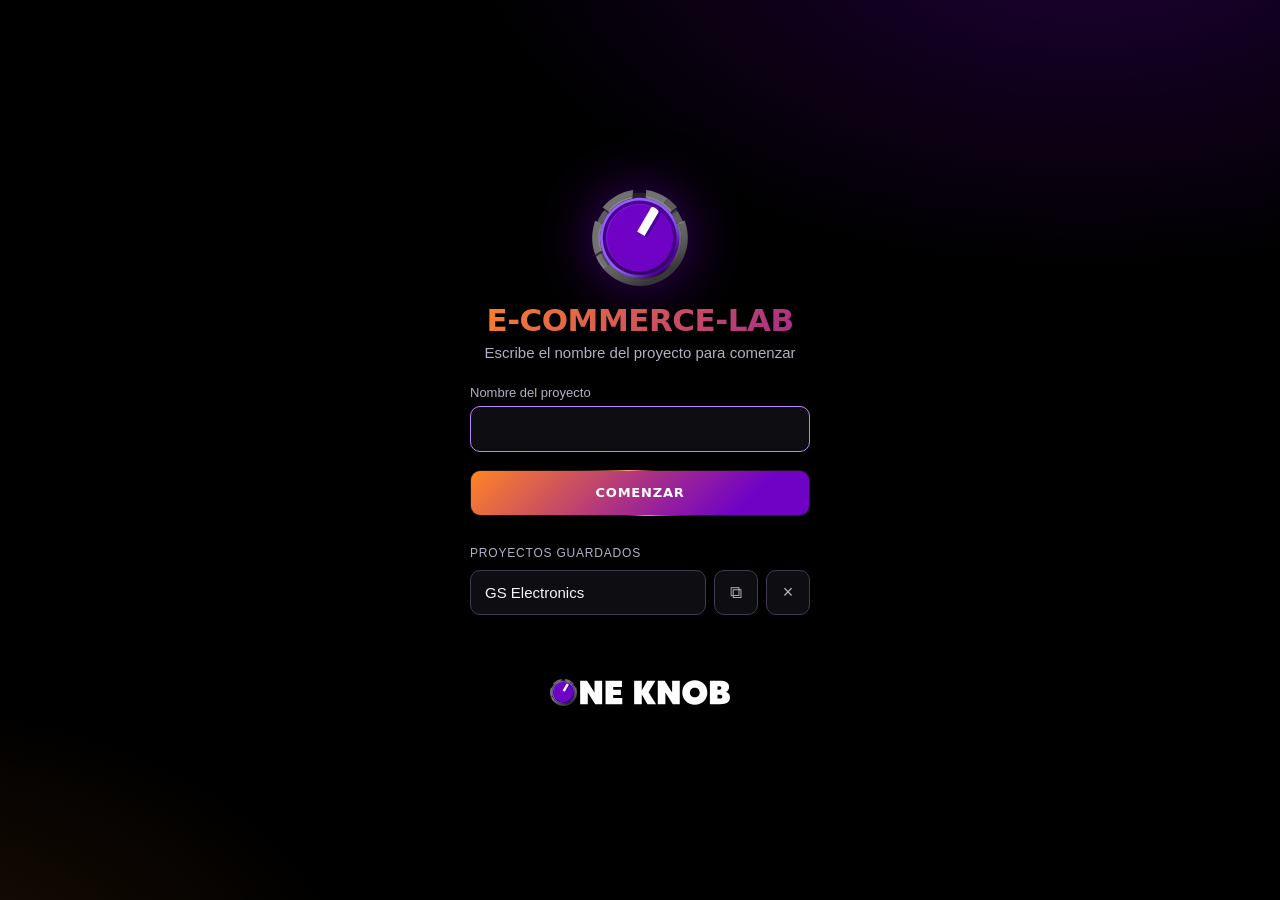
==== worker-e-commerce-lab/public/e-commerce-lab/index.html @ 7882a98a "App E-commerce Lab v2: editor + Worker (v2.10.7) Editor de catalogos (editor/), Worker de Cloudflare" ====
<!doctype html>
<html lang="es">
<head><style id="authhide">html{visibility:hidden}</style><script id="authgate">(function(){var show=function(){var h=document.getElementById('authhide');if(h)h.remove()};if(location.pathname.indexOf('/e-commerce-lab')!==0)return show();fetch('/e-commerce-lab/api/auth/me',{credentials:'same-origin'}).then(function(r){if(r.status===401)return null;return r.ok?r.json():{}}).then(function(d){if(d===null||(d&&d.user&&d.user.mustChange))location.replace('/e-commerce-lab/login/');else show()},show)})()</script><meta charset="utf-8"><meta name="viewport" content="width=device-width,initial-scale=1,viewport-fit=cover"><title>E-commerce-lab</title><link rel="icon" type="image/svg+xml" href="knob.svg"><link rel="shortcut icon" href="[data-uri]"><link rel="apple-touch-icon" href="knob.svg"><meta name="theme-color" content="#000000"><style id="css">
/* Catálogo de tienda tipo app: barra de beneficios, cabecera con búsqueda, portada 2:1, pastillas de categorías, tarjetas con oferta y botón +, y barra de pestañas fija. Look claro fijo a propósito; los colores salen de la paleta de cada tienda. */
:root{--border:#1e5eff;--btn:#000000;--btn-fg:#ffffff;--bg:#ffffff;--fg:#111111;--muted:#6b6b6b;--line:#e8e8eb;--price-bg:transparent;--price-bd:#e6e7ea;--foot:58px;--foot-bg:#000000;--foot-fg:#ffffff;--sale:#e5251d;--tag:#d4af37;--tag-fg:#1a1300;--sale-fg:#ffffff;--link:var(--border);--chip:color-mix(in srgb,var(--fg) 6%,var(--bg));--sz-bg:color-mix(in srgb,var(--btn) 7%,var(--bg));--sz-fg:var(--fg);--sz-bd:color-mix(in srgb,var(--btn) 26%,var(--bg));--ok:#1a7f37;--warn:#9a6700;--bad:#cf222e;color-scheme:light}
*{box-sizing:border-box;margin:0}
html{scroll-behavior:smooth;-webkit-text-size-adjust:100%}
body{background:var(--bg);color:var(--fg);font:15px/1.4 system-ui,-apple-system,"Segoe UI",Roboto,Helvetica,Arial,sans-serif}
#cat{position:relative;background:none;color:var(--fg);padding-bottom:calc(var(--foot) + 24px + env(safe-area-inset-bottom,0px))}
button,input,textarea{font:inherit;color:inherit}
button{cursor:pointer;border:0;background:none;-webkit-tap-highlight-color:transparent}
[hidden]{display:none!important}
:focus-visible{outline:2px solid var(--border);outline-offset:2px}
@media(prefers-reduced-motion:reduce){html{scroll-behavior:auto}*{transition:none!important}#cat.rvl .rv{transition:opacity .6s ease var(--rd,0s)!important}#cat.rvl .rv:not(.in){scale:none!important}.card.glow .ph,.card.glow .ph::after,.chip.glow,.chip.glow::after,.cat.glow .cat-h::after{animation-duration:8s!important}}

.sv{flex:none;display:inline-flex;align-items:center;gap:6px;font-size:12px;color:var(--muted);padding:0 8px;white-space:nowrap}
.sv:empty{display:none}
.sv::before{content:"";width:8px;height:8px;border-radius:50%;background:var(--muted)}
.sv[data-s=ok]::before{background:var(--ok)}
.sv[data-s=busy]::before{background:var(--warn)}
.sv[data-s=bad]::before{background:var(--bad)}

/* barra de beneficios y cabecera */
.promo{position:relative;z-index:16;--gl:var(--foot-bg);--hl:0;--gal:92%;--m-out:0 0 0 transparent;--m-flat:none;color:var(--foot-fg);padding:8px 16px;text-align:center;font-size:13px;font-weight:700;line-height:1.3}
.promo:empty{display:none}
.promo p{max-width:var(--cw);margin:0 auto;overflow-wrap:break-word;text-wrap:balance}
.promo p:empty::before{content:"Doble clic para escribir un beneficio: envío, cuotas o retiro";opacity:.65;font-weight:600}
.top{position:sticky;top:0;z-index:15;--gl:var(--bg);--hl:0;--gal:72%;--gb:20px;--m-out:0 6px 18px -12px rgba(0,0,0,.25);--m-flat:none;display:flex;align-items:center;gap:10px;min-height:58px;padding:8px var(--hp);border-bottom:1px solid var(--line)}
.brand{flex:1;min-width:0;display:flex;align-items:center;gap:10px}
.bt{min-width:0}
.top h1{font-size:20px;line-height:1.15;font-weight:800;letter-spacing:.03em;text-transform:uppercase;overflow-wrap:break-word}
.top .logo{display:block;flex:none;width:auto;height:auto;max-width:min(180px,55%);max-height:44px;object-fit:contain}
.top .nmh{line-height:0}
.top .nmi{display:block;width:auto;height:auto;max-width:min(240px,100%);max-height:40px;object-fit:contain}
#cat[data-vk=ml] .top .nmi{max-height:30px}
#cat[data-vk=w] .top .nmi{max-height:54px;max-width:min(360px,100%)}
.tg{font-size:12px;line-height:1.3;color:var(--muted);margin-top:1px;overflow-wrap:break-word}
.srch-b{flex:none;width:44px;height:44px;margin-right:-10px;display:grid;place-items:center;border-radius:50%;color:var(--fg)}
.srch-b svg{width:22px;height:22px}
.srch-b[aria-expanded=true]{background:var(--chip)}
.logo-drop{flex:none;display:flex;align-items:center;gap:8px;padding:5px 6px 5px 10px;border:2px dashed #bbb;border-radius:10px;color:var(--muted);font-size:11px;font-weight:600;white-space:nowrap}
.logo-drop button{height:28px;padding:0 10px;border-radius:7px;background:var(--btn);color:var(--btn-fg);font-weight:700;font-size:11.5px}
.srch{padding:10px var(--hp) 0}
.srch-in{position:relative;--gl:var(--chip);--hl:.5;display:flex;align-items:center;gap:8px;height:46px;padding:0 4px 0 14px;border-radius:12px}
.srch-in:focus-within{box-shadow:0 0 0 2px var(--link)}
.srch-in svg{flex:none;width:18px;height:18px;color:var(--muted)}
.srch input{flex:1;min-width:0;height:100%;border:0;background:none;font-size:16px;outline:none}
.srch input::-webkit-search-cancel-button{display:none}
.srch-x{flex:none;width:38px;height:38px;border-radius:50%;font-size:22px;line-height:1;color:var(--muted)}
.hero-wrap{max-width:var(--cw);margin:14px auto 0;padding:0 var(--px);container-type:inline-size}
.hero-wrap:empty{display:none}
.hero{display:block;width:100%;aspect-ratio:2/1;object-fit:cover;border-radius:16px;max-width:100%}
.hero-drop{display:flex;flex-direction:column;align-items:center;justify-content:center;gap:8px;aspect-ratio:2/1;max-width:100%;border:2px dashed #bbb;border-radius:16px;background:var(--chip);color:var(--muted);text-align:center;padding:16px;font-size:13px;line-height:1.35}
.hero-drop b{font-size:15px;color:var(--fg)}
@container (min-width:640px){.hero,.hero-drop{aspect-ratio:3/1}}
.hero-drop button{height:36px;padding:0 14px;border-radius:8px;background:var(--btn);color:var(--btn-fg);font-weight:700;font-size:13px}

/* categorías en pastillas: «Todo» muestra cada categoría; una pastilla muestra solo esa */
.chips{max-width:var(--cw);margin:16px auto 0;padding:0 var(--px);display:flex;gap:8px;overflow-x:auto;overscroll-behavior-x:contain;scrollbar-width:none}
.chips::-webkit-scrollbar{display:none}
.chips:empty{display:none}
.chip{position:relative;flex:none;--gl:var(--chip);height:42px;padding:0 18px;border-radius:21px;color:var(--fg);font-size:15px;font-weight:600;white-space:nowrap;transition:background .2s,color .2s}
.chip.on{--gl:var(--btn);color:var(--btn-fg)}
.chips{padding-block:4px 8px}

/* secciones y productos */
main{max-width:var(--cw);margin:0 auto;padding:0 var(--px);container-type:inline-size}
.cat{position:relative;padding-top:24px;scroll-margin-top:8px}
.cat-h{display:flex;align-items:baseline;justify-content:space-between;gap:12px;margin-bottom:14px}
.cat h2{min-width:0;font-size:20px;line-height:1.2;font-weight:800;color:var(--title,var(--fg));overflow-wrap:break-word;text-wrap:balance}
.more{flex:none;display:inline-flex;align-items:center;gap:1px;min-height:32px;margin:-6px -4px -6px 0;padding:0 4px;color:var(--link);font-size:15px;font-weight:700;white-space:nowrap}
.more svg{width:16px;height:16px}
.cnt{flex:none;font-size:13px;color:var(--muted);white-space:nowrap;font-variant-numeric:tabular-nums}
/* cada cuadrícula es una página de N productos; las páginas se deslizan en horizontal */
.pager{position:relative}
.pages{--pp:12px;--c:var(--cm,2);display:grid;grid-auto-flow:column;grid-auto-columns:100%;column-gap:calc(var(--pp) * 2);margin:calc(var(--pp) * -1);padding:var(--pp);overflow-x:auto;overflow-y:hidden;scroll-snap-type:x mandatory;scroll-padding-inline:var(--pp);overscroll-behavior-x:contain;scrollbar-width:none}
.pages::-webkit-scrollbar{display:none}
.page{scroll-snap-align:start;scroll-snap-stop:always;min-width:0;display:grid;grid-template-columns:repeat(var(--c),minmax(0,1fr));gap:20px 12px;align-content:start}
.grid{--c:var(--cm,2);display:grid;grid-template-columns:repeat(var(--c),minmax(0,1fr));gap:20px 12px}
.pg{position:absolute;top:50%;z-index:6;--gl:var(--bg);width:38px;height:38px;margin-top:-19px;border-radius:50%;color:var(--fg);display:grid;place-items:center;transition:scale .15s}
.pg svg{width:18px;height:18px}
.pg:active{scale:.9}
.pg-prev{left:-15px}
.pg-side{position:absolute;right:-15px;top:50%;z-index:6;translate:0 -50%;display:flex;flex-direction:column;gap:8px}
.pg-side .pg{position:static;margin:0}
.dots{display:flex;justify-content:center;margin-top:10px}
.dots:empty{display:none}
.dots button{height:24px;padding:0 3px;display:grid;place-items:center}
.dots button::before{content:"";width:7px;height:7px;border-radius:4px;background:var(--line);transition:width .25s,background .25s}
.dots button.on::before{width:20px;background:var(--btn)}
/* la tarjeta mide su propio ancho: letras, precios y botón se ajustan a 2, 3, 4 o 5 columnas sin cortarse */
/* --ab: botón +, --bh: etiqueta de oferta. Ambos van montados en el borde de la foto (mitad afuera); --safe es el margen de la zona segura 1:1 donde el producto nunca queda tapado */
.card{position:relative;display:flex;flex-direction:column;gap:6px;min-width:0;padding-top:calc(var(--bh) / 2 + 6px);isolation:isolate;container-type:inline-size;--ab:clamp(26px,19cqi,34px);--bh:clamp(18px,12.5cqi,22px);--safe:calc(max(var(--ab),var(--bh)) / 2 + 1px)}
.phw{position:relative;min-width:0}
.ph{position:relative;aspect-ratio:1/1;max-width:100%;border:1px solid var(--price-bd);border-radius:14px;overflow:hidden;background:var(--price-bg);display:grid;place-items:center;transition:box-shadow .3s}
.ph img{width:100%;height:100%;object-fit:contain;display:block;padding:var(--safe);transition:opacity .25s}
.ph>svg{width:34%;opacity:.22}
.off{position:absolute;left:0;top:calc(var(--bh) / -2);z-index:4;--gl:var(--sale);height:var(--bh);max-width:calc(100% - var(--ab) - 10px);display:inline-flex;align-items:center;padding:0 7px;border-radius:calc(var(--bh) / 2.6);color:var(--sale-fg);font-size:clamp(10px,6.6cqi,12px);font-weight:800;line-height:1;white-space:nowrap;overflow:hidden;text-overflow:ellipsis;font-variant-numeric:tabular-nums;text-shadow:0 1px 1px rgba(0,0,0,.18)}
.ph-r{position:absolute;right:0;bottom:calc(var(--ab) / -2);z-index:4;display:flex;align-items:center;justify-content:flex-end}
.aq{position:absolute;top:-6px;right:-6px;z-index:2;--gl:var(--sale);min-width:16px;height:16px;padding:0 4px;border-radius:8px;color:var(--sale-fg);font-size:10px;font-weight:800;line-height:16px;text-align:center}
.act{flex:none;position:relative;z-index:3;--gl:var(--btn);display:flex;align-items:center;height:var(--ab);min-width:var(--ab);border-radius:calc(var(--ab) / 2);color:var(--btn-fg);transition:scale .15s,box-shadow .2s}
.act:active{scale:.94}
.add{position:relative;width:var(--ab);height:100%;display:grid;place-items:center;border-radius:50%;color:inherit}
.add::after{content:"";position:absolute;inset:-7px;border-radius:50%}
.add svg{width:64%;height:64%;filter:drop-shadow(0 1px 1px rgba(0,0,0,.16))}
.step{display:flex;align-items:center;height:100%}
.step button{width:calc(var(--ab) * .84);height:100%;color:inherit;font-size:clamp(15px,10cqi,18px);font-weight:700;line-height:1}
.qty{width:calc(var(--ab) * .8);height:70%;padding:0;background:transparent;color:inherit;border:0;text-align:center;font-weight:800;font-size:clamp(12.5px,8.5cqi,15px);font-variant-numeric:tabular-nums}
.qty:focus-visible{outline:2px solid currentColor;outline-offset:0;border-radius:4px}
/* material de los componentes: cristal líquido, liso o degradado. Cada capa lo elige (o hereda el del documento) y siempre conserva su color --gl */
.mt{--m-bg:var(--gl);--m-bf:none;--m-sh:none;--m-hl:0;background:var(--m-bg);-webkit-backdrop-filter:var(--m-bf);backdrop-filter:var(--m-bf);box-shadow:var(--m-sh);isolation:isolate}
.mt::before{content:"";position:absolute;inset:1px 3px 52%;z-index:-1;border-radius:inherit;border-bottom-left-radius:40% 30%;border-bottom-right-radius:40% 30%;background:linear-gradient(180deg,rgba(255,255,255,.44),rgba(255,255,255,0));pointer-events:none;opacity:var(--m-hl)}
.mt[data-m=glass]{--m-bg:linear-gradient(180deg,rgba(255,255,255,.2),rgba(255,255,255,.03) 50%,rgba(0,0,0,.1)),color-mix(in srgb,var(--gl) var(--gal,86%),transparent);--m-bf:blur(var(--gb,12px)) saturate(1.8);--m-sh:inset 0 1px .5px rgba(255,255,255,.7),inset 0 -1px 1px rgba(0,0,0,.16),inset 0 0 0 1px rgba(255,255,255,.26),var(--m-out,0 6px 16px -4px color-mix(in srgb,var(--gl) 55%,rgba(0,0,0,.35)),0 2px 5px rgba(0,0,0,.14));--m-hl:var(--hl,1)}
.mt[data-m=flat]{--m-sh:var(--m-flat,0 2px 6px rgba(0,0,0,.12))}
.mt[data-m=grad]{--m-bg:linear-gradient(160deg,color-mix(in srgb,var(--gl),#fff 26%),var(--gl) 55%,color-mix(in srgb,var(--gl),#000 18%));--m-sh:inset 0 1px 0 rgba(255,255,255,.35),var(--m-out,0 4px 12px -3px color-mix(in srgb,var(--gl) 50%,rgba(0,0,0,.3)))}
.desc{flex:none;font-size:clamp(12.5px,8cqi,15px);line-height:1.3;min-height:2.6em;margin-top:2px;overflow-wrap:break-word;hyphens:manual}
/* el + sobresale bajo la foto: un espacio flotante evita que la primera línea del nombre pase por debajo */
.desc::before{content:"";float:right;width:calc(var(--ab) + 4px);height:calc(var(--ab) / 2 - 2px)}
.card:has(.step) .desc::before{width:calc(var(--ab) * 2.5 + 4px)}
/* precio, precio anterior tachado y precio por mayor quedan alineados abajo aunque los nombres tengan distinto largo */
.prices{margin-top:auto;display:flex;flex-direction:column;gap:2px;min-width:0}
.pr{display:flex;flex-wrap:wrap;align-items:baseline;gap:0 6px;min-width:0}
.pr b{font-size:clamp(15px,10.6cqi,19px);font-weight:800;line-height:1.25;font-variant-numeric:tabular-nums;white-space:nowrap}
.pr s{font-size:clamp(11.5px,7.4cqi,13.5px);color:var(--muted);font-variant-numeric:tabular-nums;white-space:nowrap}
.pm{font-size:clamp(11.5px,8cqi,14px);line-height:1.3;font-weight:700;color:var(--link);overflow-wrap:break-word}
.pm b{font-weight:800;white-space:nowrap;font-variant-numeric:tabular-nums}
.addp{aspect-ratio:1/1;border:2px dashed #bbb;border-radius:14px;color:var(--muted);font-weight:600;font-size:13px}
.empty{padding:24px 0;text-align:center;color:var(--muted)}

/* borde animado: luz retroiluminada que recorre el marco en sentido horario */
@property --ga{syntax:"<angle>";inherits:false;initial-value:0deg}
@keyframes gspin{to{--ga:360deg}}
.card.glow .ph{overflow:visible;border-width:2px;border-color:transparent;background:linear-gradient(var(--price-bg),var(--price-bg)) padding-box,linear-gradient(var(--bg),var(--bg)) padding-box,conic-gradient(from var(--ga),var(--border) 0deg 190deg,var(--accent,var(--border)) 280deg,#fff 325deg,var(--accent,var(--border)) 345deg,var(--border) 360deg) border-box;animation:gspin 3s linear infinite}
.card.glow .ph img{border-radius:12px}
/* categoría destacada: la misma luz recorre su pastilla y subraya su título */
.chip.glow{box-shadow:0 0 12px -2px color-mix(in srgb,var(--accent,var(--border)) 70%,transparent)}
.chip.glow::after{content:"";position:absolute;inset:0;z-index:2;padding:2px;border-radius:inherit;background:conic-gradient(from var(--ga),var(--border) 0deg 190deg,var(--accent,var(--border)) 280deg,#fff 325deg,var(--accent,var(--border)) 345deg,var(--border) 360deg);-webkit-mask:linear-gradient(#000 0 0) content-box,linear-gradient(#000 0 0);-webkit-mask-composite:xor;mask:linear-gradient(#000 0 0) content-box exclude,linear-gradient(#000 0 0);animation:gspin 3s linear infinite;pointer-events:none}
.cat.glow .cat-h{position:relative;padding-bottom:8px}
.cat.glow .cat-h::after{content:"";position:absolute;left:0;right:0;bottom:0;height:3px;border-radius:3px;background:conic-gradient(from var(--ga) at 50% 50%,var(--border) 0deg 190deg,var(--accent,var(--border)) 280deg,#fff 325deg,var(--accent,var(--border)) 345deg,var(--border) 360deg);animation:gspin 3s linear infinite}
/* etiqueta de categoría: pequeña, montada en la esquina superior derecha (como las de los productos) para no alargar el nombre */
.ctag{position:absolute;z-index:3;display:inline-flex;align-items:center;pointer-events:none;border-radius:6px;background:var(--sale);color:var(--sale-fg);font-weight:800;letter-spacing:.04em;line-height:1;text-transform:uppercase;white-space:nowrap;text-shadow:0 1px 1px rgba(0,0,0,.18);box-shadow:0 2px 6px -2px rgba(0,0,0,.3)}
.mdf label{display:block;margin:12px 0 0;font-size:13px;font-weight:700}
.mdf input{display:block;width:100%;box-sizing:border-box;margin-top:4px;padding:10px 12px;font:inherit;font-weight:500;border:1px solid var(--border,#c9ccd3);border-radius:10px;background:var(--bg,#fff);color:inherit}
.mdf .mdf-e{margin:10px 0 0;color:#d33;font-size:13px;font-weight:600}
#md .mb.mb-mdp{width:min(560px,calc(100vw - 24px));max-width:none}
.mdp-q{display:block;width:100%;box-sizing:border-box;padding:10px 12px;font:inherit;border:1px solid var(--border,#c9ccd3);border-radius:10px;background:var(--bg,#fff);color:inherit}
.mdp-l{display:flex;flex-direction:column;gap:10px;margin-top:10px;max-height:min(56vh,460px);overflow:auto}
.mdp-c{margin:0;padding:4px 10px 6px;border:1px solid var(--line,#d9dbe0);border-radius:10px;min-width:0}
.mdp-c legend{padding:0 6px;font-size:14px}
.mdp-c label{display:flex;align-items:center;gap:8px;cursor:pointer}
.mdp-p{padding:6px 0;font-size:14px;line-height:1.25}
.mdp-p.off{opacity:.5;cursor:not-allowed}
.mdp-p small{margin-left:auto;color:var(--muted,#6b6b6b);font-size:12px}
.mdp input[type=checkbox]{width:18px;height:18px;flex:none;margin:0}
.mdp [hidden]{display:none!important}
.gbd{position:absolute;z-index:2;left:6px;bottom:6px;display:inline-flex;align-items:center;gap:3px;height:20px;padding:0 6px;border-radius:10px;background:rgba(0,0,0,.62);color:#fff;font-size:11px;font-weight:700;line-height:1;pointer-events:none;font-variant-numeric:tabular-nums}
.gbd svg{width:12px;height:12px}
.ctag.own{background:var(--tag,#d4af37);color:var(--tag-fg,#1a1300);text-shadow:0 1px 0 rgba(255,255,255,.35)}
/* ícono junto al nombre de una categoría con borde animado: por defecto la ★; c.gIc lo cambia por una forma (máscara con el color de acento), el logotipo de la tienda o una imagen propia, o lo quita */
.cat.glow.gno h2::before{content:none}
.cat.glow:is(.gs,.gp) h2::before{content:"";display:inline-block;width:.95em;height:.95em;margin-right:.32em;vertical-align:-.12em}
.cat.glow.gs h2::before{background:var(--accent,var(--border));-webkit-mask:var(--gi) center/contain no-repeat;mask:var(--gi) center/contain no-repeat}
.cat.glow.gp h2::before{width:1.35em;height:1.35em;margin-right:.4em;vertical-align:-.3em;background:var(--gi) center/contain no-repeat}
.chip .ctag{top:-7px;right:-4px;height:14px;padding:0 5px;font-size:8px;border-radius:5px}
.chips:has(.ctag){padding-top:10px}
.ct-w{position:relative;min-width:0}
.cat-h:has(.ctag){padding-top:10px}
.ct-w .ctag{top:-12px;left:calc(100% - 10px);height:15px;padding:0 6px;font-size:9px}
#cat:is([data-vk=t],[data-vk=tl],[data-vk=w]) .chip .ctag{height:15px;font-size:8.5px}
#cat:is([data-vk=t],[data-vk=tl],[data-vk=w]) .ct-w .ctag{height:16px;font-size:9.5px}
.cat.glow h2::before{content:"★ ";color:var(--accent,var(--border))}
.card.glow .ph::after{content:"";position:absolute;inset:-4px;z-index:-1;border-radius:18px;background:conic-gradient(from var(--ga),transparent 0deg 200deg,var(--accent,var(--border)) 285deg,#fff 325deg,var(--accent,var(--border)) 345deg,transparent 360deg);filter:blur(9px);animation:gspin 3s linear infinite;pointer-events:none}

/* modo liviano (celulares y PCs de pocos recursos; se activa solo): sin desenfoques ni luces animadas, misma distribución */
html.lite body:not(.ed-on) :is(.mt,.lb,.lb-x,.lb-nav){-webkit-backdrop-filter:none!important;backdrop-filter:none!important}
html.lite body:not(.ed-on) .lb{background:rgba(12,12,14,.82)}
html.lite body:not(.ed-on) :is(.card.glow .ph,.card.glow .ph::after,.chip.glow,.chip.glow::after,.cat.glow .cat-h::after){animation:none!important}
html.lite body:not(.ed-on) #cat.fx .card{transition:none}
html.lite body:not(.ed-on) #cat.rvl .rv{transition:opacity .25s ease!important}
html.lite body:not(.ed-on) #cat.rvl .rv:not(.in){scale:none!important}
/* aparición al hacer scroll y tarjeta que sobresale al pasar el cursor o tocarla */
#cat.rvl .rv{transition:opacity .6s ease var(--rd,0s),scale .45s cubic-bezier(.2,.8,.2,1)}
#cat.rvl .rv:not(.in){opacity:0;scale:.97}
#cat.fx .card{transition:opacity .6s ease var(--rd,0s),scale .3s cubic-bezier(.2,.8,.2,1)}
@media(hover:hover){#cat.fx .card:hover{scale:1.04;z-index:3}#cat.fx .card:hover .ph{box-shadow:0 12px 26px rgba(0,0,0,.16)}}
#cat.fx .card.pop{scale:1.05;z-index:3}
#cat.fx .card.pop .ph{box-shadow:0 12px 26px rgba(0,0,0,.18)}

/* capas libres (texto, rectángulo, imagen, grupo) */
.fl{position:absolute;z-index:2;box-sizing:border-box}
.fl-text{font-size:16px;line-height:1.3;color:#111;white-space:pre-wrap;overflow-wrap:break-word;text-align:left}
.fl-rect{background:#d0d0d0}
.fl-shape{overflow:visible}.fl-shape>svg{display:block;width:100%;height:100%;overflow:visible}
.fl-image{overflow:hidden}
.fl-image img{width:100%;height:100%;max-width:none;display:block;object-fit:contain}
.fl-image>svg{display:block;width:40%;height:100%;margin:0 auto;opacity:.3}
.fl-ul{list-style:none;padding:0;margin:0;display:flex;flex-direction:column}
.fl-ul li{display:flex;gap:.45em}
.fl-ul li::before{content:"•"}
@keyframes edIn{from{opacity:0;translate:0 18px}}
@media(prefers-reduced-motion:reduce){.ed-in{animation:none!important}}

/* contacto al final del catálogo (la pestaña Contacto baja hasta aquí) */
.contact{max-width:var(--cw);margin:36px auto 0;padding:20px var(--px) 4px;border-top:1px solid var(--line);scroll-margin-top:12px}
.contact:empty{display:none}
.contact h2{font-size:18px;line-height:1.2;font-weight:800;color:var(--title,var(--fg));margin-bottom:10px}
.cl-list{display:grid;grid-template-columns:repeat(auto-fit,minmax(min(100%,240px),1fr));gap:8px}
.cl-list a{position:relative;--gl:var(--chip);--hl:.4;display:flex;align-items:center;gap:10px;min-width:0;min-height:48px;padding:10px 14px;border-radius:12px;color:var(--fg);text-decoration:none;font-size:14px;line-height:1.3}
.cl-list a:hover{--gl:color-mix(in srgb,var(--fg) 10%,var(--bg))}
.cl-list svg{flex:none;width:20px;height:20px;color:var(--link)}
.cl-list span{min-width:0;overflow-wrap:anywhere}
[data-ph]:empty::before{content:attr(data-ph);color:var(--muted)}

/* barra de pestañas fija */
.bar{position:fixed;left:0;right:0;bottom:0;z-index:20;display:grid;grid-template-columns:repeat(3,minmax(0,1fr));padding:0 max(0px,calc((100% - 560px) / 2)) env(safe-area-inset-bottom,0px);--gl:var(--bg);--hl:0;--gal:74%;--gb:22px;--m-out:0 -6px 20px rgba(0,0,0,.06);--m-flat:0 -6px 20px rgba(0,0,0,.06);border-top:1px solid var(--line)}
.tb{position:relative;min-width:0;height:var(--foot);display:flex;flex-direction:column;align-items:center;justify-content:center;gap:3px;padding:0 2px;color:color-mix(in srgb,var(--fg) 72%,var(--bg));font-size:11.5px;font-weight:700;line-height:1.1}
.tb svg{width:23px;height:23px}
.tb>span:last-child{max-width:100%;overflow-wrap:anywhere;text-align:center}
.tb.on{color:var(--link)}
.tb.on::before{content:"";position:absolute;top:-1px;left:50%;width:28px;margin-left:-14px;height:3px;border-radius:0 0 3px 3px;background:currentColor}
.tbi{position:relative;display:grid}
.badge{position:absolute;top:-5px;left:calc(100% - 9px);--gl:var(--sale);min-width:18px;height:18px;padding:0 4px;border-radius:9px;color:var(--sale-fg);font-size:11px;font-weight:800;display:grid;place-items:center;font-variant-numeric:tabular-nums}
.badge:empty{display:none}

/* paneles */
.ov{position:fixed;inset:0;z-index:40;background:rgba(0,0,0,.4);opacity:0;pointer-events:none;transition:opacity .2s}
.ov.on{opacity:1;pointer-events:auto}
.dr{position:fixed;top:0;bottom:0;z-index:41;--gl:var(--bg);--hl:0;--gal:90%;--gb:26px;--m-out:0 0 40px rgba(0,0,0,.18);--m-flat:0 0 40px rgba(0,0,0,.18);left:0;width:clamp(min(340px,90vw),38%,480px);display:flex;flex-direction:column;transition:transform .25s}
#menu,#cartp{transform:translateX(-100%)}
#menu.on,#cartp.on{transform:none}
.dh{display:flex;justify-content:space-between;align-items:center;padding:12px 8px 12px 16px;border-bottom:1px solid var(--line);font-weight:800;text-transform:uppercase}
.dh button{width:40px;height:40px;font-size:24px}
.ml{flex:1;overflow:auto}
.ml button{display:flex;align-items:center;justify-content:space-between;gap:12px;width:100%;text-align:left;padding:15px 16px;border-bottom:1px solid var(--line);font-size:15px}
.ml small{flex:none;font-size:12px;color:var(--muted);font-variant-numeric:tabular-nums}
.ml .mc{font-weight:800;background:var(--btn);color:var(--btn-fg)}
.ml .mc small{color:inherit;opacity:.75}
#cl{flex:1;overflow:auto}
.ci{display:grid;grid-template-columns:60px 1fr;gap:12px;padding:12px 16px;border-bottom:1px solid var(--line)}
.th{width:60px;height:60px;border:1px solid var(--price-bd);border-radius:10px;background:var(--price-bg);overflow:hidden}
.th img{width:100%;height:100%;object-fit:contain}
.ci p{font-size:13px}
.ci small{display:block;color:var(--muted);font-size:11px;margin:2px 0 6px}
.ci .act{--ab:36px;position:static;width:max-content;box-shadow:none}
.ci-sz{font-weight:800}
/* tallas bajo los precios */
.szr{display:flex;flex-wrap:wrap;align-items:center;gap:4px;min-width:0;margin-top:clamp(4px,3cqi,8px)}
.szl{font-size:clamp(10.5px,6.6cqi,12px);font-weight:600;color:var(--muted);margin-right:1px}
/* botón «Ver tallas disponibles»: abre el panel de tallas dentro de la propia tarjeta */
.szb{position:relative;--gl:var(--btn);--hl:.35;flex:1 1 100%;display:flex;align-items:center;justify-content:center;gap:6px;min-width:0;min-height:clamp(34px,20cqi,44px);padding:5px clamp(8px,6cqi,16px);border-radius:999px;color:var(--btn-fg);text-align:center;transition:scale .15s,filter .15s}
.szb:active{scale:.97}
@media(hover:hover){button.szb:hover{filter:brightness(1.12)}}
.szb .szl{min-width:0;margin:0;color:inherit;font-size:clamp(11.5px,6.6cqi,16px);font-weight:600;line-height:1.15;letter-spacing:.005em;text-wrap:balance;overflow-wrap:break-word}
.szb-n{flex:none;min-width:clamp(17px,10.5cqi,20px);height:clamp(17px,10.5cqi,20px);padding:0 5px;border-radius:10px;background:var(--sale);color:var(--sale-fg);font-size:clamp(10px,6cqi,11.5px);font-weight:800;line-height:1;display:grid;place-items:center;font-variant-numeric:tabular-nums}
.szb-n:empty{display:none}
.szpn{position:absolute;left:0;right:0;bottom:0;top:calc(var(--bh) / 2 + 6px);z-index:8;display:flex;flex-direction:column;gap:clamp(6px,4cqi,10px);min-width:0;padding:clamp(9px,6cqi,14px);border:1px solid var(--price-bd);border-radius:14px;background:var(--szbg,var(--bg));color:var(--fg);box-shadow:0 16px 36px -12px rgba(0,0,0,.4);animation:szIn .22s cubic-bezier(.2,.8,.2,1)}
.szpn.full{top:0;border-color:transparent}
@keyframes szIn{from{opacity:0;translate:0 10px}}
.szpn-h{display:flex;align-items:center;gap:8px;min-width:0}
.szpn-t{flex:1;min-width:0;font-size:clamp(12.5px,7.6cqi,16px);font-weight:800;line-height:1.2;overflow:hidden;text-overflow:ellipsis;white-space:nowrap}
.szpn-x{flex:none;width:clamp(28px,17cqi,34px);height:clamp(28px,17cqi,34px);margin:-3px -3px -3px 0;border-radius:50%;background:var(--chip);color:var(--fg);font-size:clamp(17px,10cqi,20px);line-height:1;display:grid;place-items:center}
.szpn-g{flex:1;min-height:0;display:grid;grid-template-columns:repeat(auto-fill,minmax(clamp(36px,21cqi,52px),1fr));gap:clamp(6px,3.8cqi,9px);align-content:start;margin:-8px;padding:8px;overflow-y:auto;overscroll-behavior:contain;scrollbar-width:thin}
.szpn .szc{width:100%;min-width:0;height:clamp(32px,19cqi,42px);padding:0 2px;border-radius:clamp(8px,5cqi,10px);font-size:clamp(12.5px,8cqi,16px);font-weight:700}
.szpn .szc[data-n]::after{content:attr(data-n);position:absolute;top:-7px;right:-8px;min-width:15px;height:15px;padding:0 3px;border-radius:8px;background:var(--sale);color:var(--sale-fg);font-size:9.5px;font-weight:800;line-height:15px;text-align:center;box-shadow:0 0 0 2px var(--szbg,var(--bg))}
.szpn-sm{display:none}
.card:has(.szpn:not([hidden])) .ph-r{visibility:hidden}
@container (max-width:170px){.szpn-lg{display:none}.szpn-sm{display:inline}}
.szpn-f{font-size:clamp(10.5px,6.4cqi,12.5px);line-height:1.25;color:var(--muted);text-align:center}
.szc{position:relative;--gl:var(--sz-bg);--hl:.6;--m-out:0 2px 6px -2px rgba(0,0,0,.18);min-width:clamp(24px,15.5cqi,30px);height:clamp(22px,13.5cqi,26px);padding:0 5px;display:inline-grid;place-items:center;border:1px solid var(--sz-bd);border-radius:6px;color:var(--sz-fg);font-size:clamp(10.5px,6.8cqi,12.5px);font-weight:700;line-height:1;font-variant-numeric:tabular-nums;transition:background .15s,color .15s,border-color .15s}
button.szc:hover{border-color:var(--btn)}
.szc.in{--gl:var(--btn);border-color:var(--btn);color:var(--btn-fg)}
.szm{font-weight:800}
@container (max-width:150px){.szr{gap:3px}.szb{padding-inline:6px}.szpn-f{display:none}}
/* elegir talla */
.szp{display:flex;flex-direction:column;gap:12px}
.szg{display:grid;grid-template-columns:repeat(auto-fill,minmax(54px,1fr));gap:8px}
.szg button{position:relative;height:46px;border:1px solid var(--line);border-radius:10px;background:#fff;color:#111;font-size:15px;font-weight:800;font-variant-numeric:tabular-nums}
.szg button:hover{border-color:var(--btn)}
.szg button.in,.szg button.on{border-color:var(--btn);box-shadow:inset 0 0 0 1px var(--btn)}
.szg small{position:absolute;top:-6px;right:-6px;min-width:18px;height:18px;padding:0 4px;border-radius:9px;background:var(--sale);color:var(--sale-fg);font-size:11px;line-height:18px}
.szd{display:flex;flex-direction:column;gap:12px}
.szd .szg{grid-template-columns:repeat(auto-fill,minmax(48px,1fr));gap:6px}
.szd .szg button{height:38px;font-size:14px}
.szd .szg button.on{background:var(--btn);color:var(--btn-fg)}
/* modelos: chips de ancho libre (nombres largos como «iPhone 17 Pro Max») en vez de la grilla de tallas */
.szd .szg.mdg{display:flex;flex-wrap:wrap;gap:6px;max-height:220px;overflow-y:auto;align-content:flex-start;padding:2px;scrollbar-width:thin}
.szd .szg.mdg button{flex:none;display:inline-flex;align-items:center;gap:6px;height:auto;min-height:32px;padding:5px 10px;white-space:nowrap;font-size:13px;font-weight:700;line-height:1.2}
.szd .szg.mdg button span{font-size:11px;opacity:.7}
.szd .szg.mdg button:hover span{opacity:1}
.szd .szg.mdg p{width:100%}
.szpn.mdp .szpn-g{display:flex;flex-wrap:wrap;align-content:flex-start}
.szpn.mdp .szc{flex:none;width:auto;padding:0 10px;white-space:nowrap;font-size:clamp(11px,6.5cqi,14px)}
.lb-sz .szc{white-space:nowrap;padding:0 10px}
.szq,.szx{display:flex;flex-wrap:wrap;gap:8px;align-items:flex-end}
.szx label{flex:1 1 200px;display:flex;flex-direction:column;gap:4px;font-size:13px;font-weight:600}
.szd input[type=text],.szd input:not([type]){height:38px;border:1px solid #ccc;border-radius:8px;padding:0 10px;background:#fff;color:#111;font-weight:400}
.szall{display:flex;align-items:center;gap:8px;font-size:13px}
.szall input{width:18px;height:18px}
.ci-r{display:flex;align-items:center;justify-content:space-between;gap:8px;flex-wrap:wrap}
.ci-r b{font-variant-numeric:tabular-nums;white-space:nowrap}
.cf{padding:12px 16px calc(12px + env(safe-area-inset-bottom,0px));border-top:1px solid var(--line);display:flex;flex-direction:column;gap:8px}
.send{position:relative;--gl:var(--btn);height:46px;border-radius:23px;color:var(--btn-fg);font-weight:700;display:flex;align-items:center;justify-content:center;gap:8px;text-decoration:none}
.send svg{width:20px;height:20px}
.clr{font-size:13px;color:var(--muted);text-decoration:underline}
.toast{position:fixed;left:50%;bottom:calc(var(--foot) + 14px + env(safe-area-inset-bottom,0px));transform:translateX(-50%);z-index:80;--gl:#111;--hl:0;--gal:86%;--gb:16px;--m-out:0 10px 30px rgba(0,0,0,.25);color:#fff;font-size:13px;padding:9px 14px;border-radius:8px;opacity:0;transition:opacity .2s;pointer-events:none;max-width:90vw}
.toast.on{opacity:1}

/* diálogo propio (el visor bloquea confirm y alert) */
.md{position:fixed;inset:0;z-index:70;background:rgba(0,0,0,.45);display:grid;place-items:center;padding:16px}
.mb{position:relative;--gl:#ffffff;--hl:0;--gal:95%;--gb:24px;--m-out:0 20px 50px rgba(0,0,0,.28);--m-flat:0 20px 50px rgba(0,0,0,.28);width:min(100%,440px);max-height:100%;overflow:auto;border-radius:12px;padding:18px;display:flex;flex-direction:column;gap:12px}
.mb h3{font-size:16px;font-weight:800;text-transform:uppercase;letter-spacing:.03em}
.mb p{font-size:14px;overflow-wrap:anywhere}
.mb textarea{width:100%;height:11em;border:1px solid var(--line);border-radius:8px;padding:8px;font-size:13px;resize:none;background:#fff}
.ma{display:flex;gap:8px;flex-wrap:wrap;justify-content:flex-end}
.mbtn{height:40px;padding:0 14px;border:1px solid #ccc;border-radius:8px;background:#fff;font-weight:600;font-size:14px;display:inline-flex;align-items:center;text-decoration:none;color:inherit}
.mbtn.dk{background:var(--btn);color:var(--btn-fg);border-color:var(--btn)}
.mapsd{display:flex;flex-direction:column;gap:10px}
.mapsd label{display:flex;flex-direction:column;gap:4px;font-size:13px;font-weight:600}
.mapsd input{height:38px;border:1px solid #ccc;border-radius:8px;padding:0 10px;background:#fff;color:#111;font-weight:400}
.mapsd .mbtn{align-self:flex-start}
/* fondo del catálogo: la única capa de fondo, detrás de todo */
/* el fondo y las capas de relleno van detrás del contenido pero dentro del catálogo: el fondo de la página no los tapa */
#cat{isolation:isolate}
body:not(.ed-on) #cat{overflow-x:clip}
.pbg{position:fixed;inset:0;z-index:-1;overflow:hidden;background:var(--bg);pointer-events:none}
.pbg-i,.pbg-t{position:absolute;inset:0;display:block}
.pbg-t{opacity:0}
#cat.pbg-s .pbg{position:absolute}
.cat{scroll-margin-top:calc(var(--hh,58px) + 8px)}
.contact{scroll-margin-top:calc(var(--hh,58px) + 12px)}
.wins{display:contents}
.tbt{max-width:100%;overflow-wrap:anywhere;text-align:center}
.dht{display:inline-flex;align-items:baseline;gap:6px;min-width:0}
.ccn{font-weight:700;opacity:.6;font-variant-numeric:tabular-nums}
.dh-x{width:40px;height:40px;font-size:24px}

/* colores del producto: miniaturas redondas bajo el precio */
.swr{display:flex;align-items:center;gap:5px;min-width:0;margin-top:3px}
.sw{position:relative;flex:none;width:clamp(18px,12cqi,22px);height:clamp(18px,12cqi,22px);padding:0;border-radius:50%;overflow:hidden;background:var(--bg);box-shadow:0 0 0 1px var(--price-bd)}
.sw img{width:100%;height:100%;object-fit:cover;display:block}
.sw.on{box-shadow:0 0 0 2px var(--bg),0 0 0 3.5px var(--btn)}
.swn{min-width:0;font-size:clamp(10.5px,6.6cqi,12px);color:var(--muted);overflow:hidden;text-overflow:ellipsis;white-space:nowrap}
.swa{flex:none;display:grid;place-items:center;width:clamp(12px,8cqi,16px);height:clamp(18px,12cqi,22px);padding:0;border:0;background:transparent;color:var(--muted);cursor:pointer}
.swa svg{width:12px;height:12px;fill:none;stroke:currentColor;stroke-width:3;stroke-linecap:round;stroke-linejoin:round}
.swa:hover:not(:disabled){color:var(--fg)}
.swa:disabled{opacity:.28;cursor:default}
#cat .ph[data-a=zoom]{cursor:zoom-in}

/* zoom de fotos: fondo desenfocado, flechas de cristal y el + de cada color */
.lb{position:fixed;inset:0;z-index:60;display:flex;flex-direction:column;background:rgba(12,12,14,.55);-webkit-backdrop-filter:blur(20px) saturate(1.5);backdrop-filter:blur(20px) saturate(1.5);color:#fff;padding:env(safe-area-inset-top,0px) 0 env(safe-area-inset-bottom,0px);animation:lbIn .22s ease}
@keyframes lbIn{from{opacity:0}}
html.lb-on,html.lb-on body{overflow:hidden}
.lb-top{display:flex;align-items:center;gap:12px;padding:12px 12px 4px 18px}
.lb-t{flex:1;min-width:0;font-size:15px;font-weight:700;line-height:1.3;overflow:hidden;overflow-wrap:anywhere;display:-webkit-box;-webkit-box-orient:vertical;-webkit-line-clamp:5;line-clamp:5}
.lb-x{position:relative;flex:none;--gl:#ffffff;--gal:20%;--hl:.6;--m-out:0 6px 18px rgba(0,0,0,.25);width:40px;height:40px;border-radius:50%;color:#fff;font-size:24px;line-height:1;display:grid;place-items:center}
.lb-s{flex:1;min-height:0;display:flex;overflow-x:auto;overflow-y:hidden;scroll-snap-type:x mandatory;overscroll-behavior:contain;scrollbar-width:none}
.lb-s::-webkit-scrollbar{display:none}
.lb-f{flex:0 0 100%;min-width:0;margin:0;scroll-snap-align:center;display:grid;place-items:center;padding:14px 22px 26px}
.lb-ph{position:relative;width:min(100%,640px);max-height:100%;aspect-ratio:1;container-type:inline-size;--ab:clamp(40px,10cqi,50px);border-radius:20px;background:var(--bg);box-shadow:0 20px 60px rgba(0,0,0,.35)}
@supports (height:1dvh){.lb-ph{width:min(100%,640px,calc(100dvh - 300px))}}
.lb-ph img{width:100%;height:100%;object-fit:contain;display:block;padding:calc(var(--ab) / 2 + 6px);border-radius:inherit}
.lb-ph .ph-r{right:0;bottom:calc(var(--ab) / -2)}
.lb-nav{position:absolute;top:50%;z-index:3;--gl:#ffffff;--gal:22%;--hl:.6;--m-out:0 8px 24px rgba(0,0,0,.3);width:46px;height:46px;margin-top:-23px;border-radius:50%;color:#fff;display:grid;place-items:center;transition:scale .15s}
.lb-nav:active{scale:.92}
.lb-nav svg{width:22px;height:22px}
.lb-prev{left:10px}
.lb-next{right:10px}
.lb-info{display:flex;flex-direction:column;align-items:center;gap:8px;padding:6px 18px 18px;text-align:center}
.lb-dots{display:flex;gap:2px}
.lb-dots:empty{display:none}
.lb-dots button{width:22px;height:22px;display:grid;place-items:center}
.lb-dots button::before{content:"";width:7px;height:7px;border-radius:4px;background:rgba(255,255,255,.45);transition:width .25s,background .25s}
.lb-dots button.on::before{width:20px;background:#fff}
.lb-c{font-size:13px;font-weight:600;opacity:.85}
.lb-c:empty{display:none}
.lb-p{font-size:14px;font-variant-numeric:tabular-nums}
.lb-p b{font-size:20px;font-weight:800}
.lb-p s{opacity:.65;margin-left:4px}
.lb-p span{opacity:.85;margin-left:6px}
.lb-sz{display:flex;flex-wrap:wrap;justify-content:center;align-items:center;gap:6px;width:100%;max-width:560px}
.lb-sz:empty{display:none}
.lb-sz .szl{display:inline;color:rgba(255,255,255,.8);font-size:13px}
.lb-sz .szc{min-width:38px;height:34px;font-size:14px}
.lb-sz.need{animation:need .5s ease}
@keyframes need{25%{translate:-6px 0}50%{translate:6px 0}75%{translate:-3px 0}}

/* barra flotante del carrito: siempre a mano para terminar el pedido */
.wm{position:fixed;bottom:calc(var(--foot) + 66px + env(safe-area-inset-bottom,0px));z-index:18;display:flex;flex-direction:column;align-items:var(--wma,center);gap:3px;max-width:min(62vw,340px);width:fit-content;pointer-events:none;user-select:none;-webkit-user-select:none;opacity:var(--wmo,.4)}
.wm-i{display:block;left:calc(50% - var(--wmh,18px) * var(--wa,2.5) / 2);right:auto;margin:0;width:calc(var(--wmh,18px) * var(--wa,2.5));height:var(--wmh,18px);max-width:none}
.wm-i img{display:block;width:100%;height:100%;max-width:none;object-fit:contain}
.wm-txt{left:0;right:0;margin-inline:auto;width:fit-content;height:auto;bottom:calc(var(--foot) + 66px + var(--wmh,18px) + 8px + env(safe-area-inset-bottom,0px))}
.wmd-b{height:34px;border:1px solid rgba(127,127,127,.5);background:rgba(127,127,127,.16);color:inherit;font-size:12px;border-radius:0}
.wm-t{font:700 10px/1 system-ui,-apple-system,"Segoe UI",Roboto,sans-serif;letter-spacing:.1em;text-transform:uppercase;color:var(--fg);text-shadow:0 0 3px var(--bg),0 0 7px var(--bg)}
.wm img{height:var(--wmh,26px);width:auto;max-width:96px;object-fit:contain;filter:drop-shadow(0 0 2px rgba(255,255,255,.75)) drop-shadow(0 1px 2px rgba(0,0,0,.25))}
.ed-on #cat .wm{position:absolute;bottom:auto;top:calc(var(--bt,0px) - 112px);pointer-events:auto;cursor:move}
.ed-on #cat .wm-i{top:calc(var(--bt,0px) - 66px - var(--wmh,18px))}.ed-on #cat .wm-txt{top:calc(var(--bt,0px) - 66px - var(--wmh,18px) - 22px)}
@media print{.wm{display:none}}
.wmd{display:grid;gap:10px;font-size:13px;color:inherit}.wmd p{margin:0;opacity:.8;line-height:1.4}
.wmd-g{display:grid;grid-template-columns:repeat(3,minmax(0,1fr));gap:8px}.wmd-s{display:grid;gap:4px;min-width:0}
.wmd-p{aspect-ratio:1.4;display:grid;place-items:center;border:1px dashed #bbb;background:repeating-conic-gradient(#f1f1f1 0 25%,#fff 0 50%) 0 0/12px 12px;overflow:hidden;color:#999;font-size:22px}
.wmd-p img{max-width:90%;max-height:90%;object-fit:contain}
.wmd-s button{height:32px;border:1px solid rgba(127,127,127,.5);background:rgba(127,127,127,.16);font-size:12px;border-radius:0;color:inherit}.wmd-s button:disabled{opacity:.4}
.wmd label{display:grid;gap:3px;font-weight:600;min-width:0}
.wmd input[type=text],.wmd select{height:36px;border:1px solid rgba(127,127,127,.5);padding:0 8px;border-radius:0;font:inherit;font-size:16px;background:rgba(127,127,127,.16);color:inherit;min-width:0}.wmd select option{color:#111;background:#fff}
.wmd-r{display:grid;grid-template-columns:1fr 1fr;gap:8px}.wmd .wmd-on{display:flex;align-items:center;gap:8px;font-weight:700}
.fcart{position:fixed;left:50%;bottom:calc(var(--foot) + 10px + env(safe-area-inset-bottom,0px));translate:-50% 0;z-index:19;--gl:var(--btn);--gal:90%;--gb:18px;--hl:.5;display:flex;align-items:center;gap:10px;width:min(calc(100% - 32px),520px);height:50px;padding:0 14px 0 8px;border-radius:25px;color:var(--btn-fg);font-size:15px;font-weight:700;animation:fcIn .3s cubic-bezier(.2,.8,.2,1)}
@keyframes fcIn{from{opacity:0;translate:-50% 12px}}
.fc-n{position:relative;--gl:var(--btn-fg);--gal:22%;--hl:0;--m-out:none;min-width:34px;height:34px;padding:0 9px;border-radius:17px;display:grid;place-items:center;font-size:14px;font-weight:800;font-variant-numeric:tabular-nums}
.fc-t{flex:1;min-width:0;text-align:left;overflow:hidden;text-overflow:ellipsis;white-space:nowrap}
.fc-tot{font-variant-numeric:tabular-nums;white-space:nowrap}
#cat.has-fc{padding-bottom:calc(var(--foot) + 88px + env(safe-area-inset-bottom,0px))}

/* carrito */
.ce{display:flex;flex-direction:column;align-items:center;gap:14px;padding:40px 24px;text-align:center;color:var(--muted)}
.ci-up{color:var(--link)!important;font-weight:700}
.cf .tot{display:flex;flex-direction:column;gap:4px}
.cf .tot div{display:flex;justify-content:space-between;font-size:14px}
.ad{padding:12px 16px;border-top:1px solid var(--line);display:flex;flex-direction:column;gap:6px}
.ad b{font-size:14px;font-weight:800}.ad p{margin:0;font-size:13px;line-height:1.4;color:var(--muted);overflow-wrap:anywhere}.ad-sum p{color:var(--fg)}
.ad-need{outline:2px solid #dc2626;outline-offset:-2px;border-radius:10px}.ad-need .ad-n{color:#dc2626;font-weight:700}
.ad-b{min-height:44px;padding:0 14px;border:1.5px solid var(--line);border-radius:10px;background:transparent;color:var(--fg);font-size:14px;font-weight:700}
.ad-b.pri{background:var(--btn);color:var(--btn-fg);border-color:transparent}
.mb.mb-ad{overflow:hidden;width:min(100%,460px)}.mb-ad #mdb{flex:1 1 auto;min-height:0;overflow:auto;margin:0 -6px;padding:0 6px}.mb-ad .ma{flex:none}.mb-ad .mbtn{flex:1;justify-content:center;height:46px}
.ad-form{display:flex;flex-direction:column;gap:2px;text-align:left}.ad-form .ad-n{margin:0 0 6px;font-size:13px;color:var(--muted)}
.ad-f{display:flex;flex-direction:column;gap:4px;margin-top:8px;font-size:13px;font-weight:700}
.ad-f input{height:46px;padding:0 12px;border:1.5px solid var(--line);border-radius:10px;background:var(--bg);color:var(--fg);font:inherit;font-size:16px;font-weight:500;width:100%}
.ad-f input:focus{outline:2px solid var(--btn);outline-offset:1px}
.ad-e{color:#dc2626;font-size:12.5px;font-weight:600}.ad-e:empty{display:none}.ad-h{color:var(--muted);font-size:12px}.ad-h:empty{display:none}
.ad-form .ad-b{margin-top:12px;min-height:40px;font-weight:600}
.cf .tot .ship.free b{color:#15803d;font-weight:800}.cf .tot .ship-n{justify-content:flex-start;font-size:12px;color:var(--muted)}
.cf .tot .tt{font-size:16px;font-weight:800}
.cname{display:flex;flex-direction:column;gap:4px;font-size:12px;font-weight:600;color:var(--muted)}
.cname input{height:40px;border:1px solid var(--line);border-radius:10px;padding:0 12px;background:transparent;color:var(--fg);font-size:15px;font-weight:400}
.cf-r{display:flex;justify-content:space-between;gap:12px}
.toast{display:flex;align-items:center;gap:12px}
.toast.act.on{pointer-events:auto}
/* panel menú/carrito: textos sin cortes */
#menu{width:max(33.333%,152px)}
.dh{gap:8px}.dht{min-width:0;white-space:nowrap;overflow:hidden;text-overflow:ellipsis}
.ci>div{min-width:0}.ci p{font-size:14px;overflow-wrap:break-word}
.cf .tot div{gap:12px}.cf .tot span{white-space:nowrap}
.cf-r{flex-wrap:wrap}.cf-r>*{white-space:nowrap}
.send{padding:0 16px;text-align:center;font-size:15px}
/* pastillas rectas con logo de marca y menú tipo planilla */
.chip{border-radius:0;height:48px;min-width:76px;padding:0 16px;display:inline-flex;align-items:center;justify-content:center;gap:8px;box-shadow:inset 0 0 0 1px var(--line)}
.chip.on{box-shadow:none}
.chip-l{width:auto;height:30px;aspect-ratio:1;fill:currentColor;flex:none}
.chip-sr{position:absolute;width:1px;height:1px;overflow:hidden;clip-path:inset(50%);white-space:nowrap}
.chip-t{font-size:13px}
.chip-w{height:19px;aspect-ratio:24/11.2}
.ml{--grid:color-mix(in srgb,var(--fg) 16%,var(--bg));--mf:14px;--mc:40px}
@media(max-width:480px){.ml{--mc:38px}.mlh{font-size:9px;letter-spacing:0}}
.mlh{display:grid;grid-template-columns:minmax(0,1fr) var(--mc);background:var(--chip);border-bottom:1px solid var(--grid);font-size:10px;font-weight:800;text-transform:uppercase;letter-spacing:.02em;color:var(--muted)}
.mlh span{padding:8px;white-space:nowrap;overflow:hidden;text-overflow:ellipsis}.mlh span+span{padding-inline:0}
.mlh span+span,.ml button small{border-left:1px solid var(--grid);text-align:center}
.ml button{display:grid;grid-template-columns:minmax(0,1fr) var(--mc);font-size:var(--mf);align-items:stretch;gap:0;padding:0;border-radius:0;border-bottom:1px solid var(--grid);overflow:hidden}
.ml button>span{min-width:0;padding:13px 5px;overflow:hidden;overflow-wrap:anywhere;word-break:break-word;hyphens:none}
.ml.fit button>span{overflow-wrap:normal;word-break:normal}
.ml button small{white-space:nowrap}
.ml button small{display:grid;place-items:center;padding:0 4px}
.ml button:not(:has(small))::after{content:"";border-left:1px solid var(--grid)}
/* botones rectos: tallas, + / − 1 +, enviar pedido */
.szb,.act,.add,.add::after,.send,.szc,.szpn .szc,.szg button,.qty:focus-visible{border-radius:0}
/* sin superposiciones: etiqueta de oferta arriba de la foto, + debajo, contadores al costado */
.card{padding-top:calc(var(--bh) + 6px);--safe:8px}
.off{top:calc(var(--bh) * -1 - 4px);border-radius:0}
.ph-r{bottom:calc(var(--ab) * -1 - 6px)}
.desc{margin-top:6px}
.desc::before{height:calc(var(--ab) - 4px)}
.add{width:auto;min-width:var(--ab);padding:0 4px;display:flex;align-items:center;justify-content:center;gap:3px}
.add svg{width:calc(var(--ab) * .64);height:calc(var(--ab) * .64)}
.aq{position:static;--gl:var(--btn-fg);color:var(--btn);border-radius:0;box-shadow:none}
.card:has(.aq) .desc::before{width:calc(var(--ab) * 1.7 + 4px)}
/* con el selector − 1 + (producto en el carrito) el nombre baja entero bajo el selector, ancho completo y equilibrado: sin cruzarse con el precio */
.card:has(.step) .desc::before{width:100%;height:calc(var(--ab) + 4px)}
.card:has(.step) .desc{text-wrap:balance}
.badge{top:-4px;left:calc(100% + 1px);--gl:var(--btn);color:var(--btn-fg);border-radius:0}
.szb-n{background:var(--btn-fg);color:var(--btn);border-radius:0}
.szpn .szc[data-n]::after{top:2px;right:2px;min-width:13px;height:13px;line-height:13px;font-size:9px;border-radius:0;background:var(--btn);color:var(--btn-fg);box-shadow:none}
.szpn .szc.in[data-n]::after{background:var(--btn-fg);color:var(--btn)}
.szg small{background:var(--btn);color:var(--btn-fg);border-radius:0}
#cat.fx .card:hover,#cat.fx .card.pop{scale:none}
.card.glow .ph::after{display:none}
.pg{display:none}
/* productos cuadrados */
.ph,.card.glow .ph img,.addp,.szpn,.szpn-x,.th,.lb-ph,.lb-ph img{border-radius:0}
/* precio anterior en rojo intenso, con cualquier paleta */
.pr s{color:#ff0000}
.lb-p s{color:#ff3b3b;opacity:1}
/* pie del menú: carrito con subtotal */
.mcart{position:relative;display:flex;flex-wrap:wrap;align-items:center;gap:4px 8px;padding:12px 12px calc(12px + env(safe-area-inset-bottom,0px));border-top:1px solid var(--line);background:var(--btn);color:var(--btn-fg);text-align:left;font-size:14px;font-weight:700}
.mcart svg{flex:none;width:22px;height:22px}
#cat:has(.dr.on) .toast,body:has(.dr.on) .toast{display:none}
.mc-t{flex:1 1 100%;font-size:17px;font-weight:800;font-variant-numeric:tabular-nums;white-space:nowrap}
/* paneles sin capa oscura ni sombra encima del catálogo: terminan sobre la barra de pestañas, que queda usable */
.ov,.ov.on{background:transparent}
.dr{bottom:calc(var(--foot) + env(safe-area-inset-bottom,0px));--m-out:none;--m-flat:none;box-shadow:none;border-right:1px solid var(--line)}
.bar{z-index:42}
.mcart{padding-bottom:12px}
/* carrito: punto medio entre un tercio y la mitad; su contenido se acomoda al ancho */
#cartp{width:max(41.667%,170px);container-type:inline-size}
#cartp .ci-r b{font-size:15px}
@container (max-width:300px){
#cartp .dh{padding:10px 4px 10px 10px}#cartp .dht{font-size:13px}
#cartp .ci{grid-template-columns:44px minmax(0,1fr);gap:8px;padding:10px 8px}
#cartp .th{width:44px;height:44px}
#cartp .ci p{font-size:12.5px}
#cartp .ci-r{flex-direction:column;align-items:flex-start;gap:4px}
#cartp .ci .act{--ab:30px}
#cartp .cf{padding:10px 8px}
#cartp .cf .tot div{flex-wrap:wrap;gap:0 8px}#cartp .cf .tot span{white-space:normal;font-size:13px}
#cartp .send{padding:0 6px;gap:6px;font-size:14px}#cartp .send svg{width:18px;height:18px}
#cartp .ce{padding:24px 10px}
}
/* zoom: el + va debajo de la foto, no encima */
.lb-ph img{padding:12px}
.lb-ph .ph-r{bottom:calc(var(--ab) * -1 - 8px)}
.lb-info{padding-top:calc(var(--ab,44px) + 4px)}
html.lb-on .toast{bottom:auto;top:calc(env(safe-area-inset-top,0px) + 60px)}
/* zoom: cerrar y flechas siempre visibles (X blanca sobre fondo oscuro, con cualquier material) */
.lb-x,.lb-nav{background:rgba(17,17,17,.85)!important;color:#fff!important;border:1.5px solid rgba(255,255,255,.9);border-radius:0;box-shadow:0 4px 14px rgba(0,0,0,.35)!important;-webkit-backdrop-filter:none!important;backdrop-filter:none!important}
.lb-x::before,.lb-nav::before{display:none}
.lb-x{width:44px;height:44px}
.lb-x svg{width:22px;height:22px}
/* bloqueo de desplazamiento con menú o carrito abiertos */
html.dr-on,html.dr-on body{overflow:hidden;overscroll-behavior:none}
.ov{touch-action:none}
.dr{overscroll-behavior:contain}
#ml,#cl{overscroll-behavior:contain;-webkit-overflow-scrolling:touch}
/* portada adaptable: imagen completa en móvil, tablet y computadora */
.hero-fit{position:relative;width:100%;aspect-ratio:var(--har,2);max-height:min(70vh,560px);overflow:hidden;border-radius:16px;background:var(--chip);isolation:isolate}
.hero-fit .hero-bg{position:absolute;inset:-60px;width:calc(100% + 120px);height:calc(100% + 120px);max-width:none;object-fit:cover;filter:blur(28px) saturate(1.15);z-index:-1;pointer-events:none}
.hero-fit .hero{width:100%;height:100%;aspect-ratio:auto!important;object-fit:contain;border-radius:0}
.hero-fit video.hero,.hero-fit.fill .hero{object-fit:cover}
.hero-fit.fill .hero-bg{display:none}
@media(max-width:600px){.hero-fit{max-height:62vh}}
/* Chrome: al llegar al final la página no arrastra al visor de afuera (nada se separa ni aparece blanco) */
html,body{overscroll-behavior:none}
html{background:var(--bg)}
@supports (height:1svh){.hero-fit{max-height:min(70svh,560px)}@media(max-width:600px){.hero-fit{max-height:62svh}}}
.off.own{--gl:var(--tag,#d4af37);color:var(--tag-fg,#1a1300);text-shadow:0 1px 0 rgba(255,255,255,.35)}
/* iPhone: los campos de cantidad no hacen zoom al tocarlos (iOS acerca todo campo con letra menor a 16 px) */
@supports (-webkit-touch-callout:none){.qty{font-size:16px!important}}
/* navegadores sin unidades de contenedor (iOS 15 y anteriores): medidas fijas en vez de romperse */
@supports not (width:1cqi){.card{--ab:30px;--bh:20px}.off{font-size:11px}.desc{font-size:14px}.pr b{font-size:17px}.pr s{font-size:12.5px}.szb{min-height:38px}.szb .szl{font-size:13px}.szc{min-width:28px;height:24px;font-size:12px}}
/* zoom: foto, + y tallas juntos y centrados en la pantalla (antes las tallas quedaban abajo de todo, lejos del +) */
.lb-s{flex:0 1 auto;margin-top:auto}
.lb-f{padding-bottom:64px}
.lb-info{margin-bottom:auto;padding-top:4px}
.tst-a{flex:none;height:28px;padding:0 12px;border-radius:14px;background:rgba(255,255,255,.18);color:#fff;font-weight:700;font-size:13px}

/* vistas: móvil (m) y tablet (t) en vertical y horizontal (ml, tl) y web (w). El script pone #cat[data-vk] según la pantalla
   del cliente (o la vista elegida en el editor); el ancho del contenido, las columnas y la barra cambian con ella */
#cat{--cw:1100px;--px:16px;--hp:max(var(--px),calc((100% - var(--cw)) / 2 + var(--px)))}
#cat[data-vk=ml]{--px:max(16px,env(safe-area-inset-left,0px),env(safe-area-inset-right,0px));--foot:48px}
#cat[data-vk=t]{--px:20px}
#cat[data-vk=tl]{--cw:1240px;--px:24px}
#cat[data-vk=w]{--cw:1760px;--px:clamp(56px,4vw,96px);--foot:0px}
#cat[data-vk=ml] :is(.pages,.grid){--c:var(--cml,var(--cm,2))}
#cat[data-vk=t] :is(.pages,.grid){--c:var(--ct,4)}
#cat[data-vk=tl] :is(.pages,.grid){--c:var(--ctl,var(--ct,4))}
#cat[data-vk=w] :is(.pages,.grid){--c:var(--cd,5)}
#cat:is([data-vk=t],[data-vk=tl]) :is(.page,.grid){gap:24px 16px}
#cat[data-vk=w] :is(.page,.grid){gap:28px 18px}
/* teléfono horizontal: cabecera, pastillas y barra compactas para que los productos quepan en la altura */
#cat[data-vk=ml] .promo{padding-block:5px;font-size:12px}
#cat[data-vk=ml] .top{min-height:46px;padding-block:4px}
#cat[data-vk=ml] .top .logo{max-height:34px}
#cat[data-vk=ml] .top h1{font-size:17px}
#cat[data-vk=ml] .srch-b{width:38px;height:38px}
#cat[data-vk=ml] .hero-wrap{margin-top:10px}
#cat[data-vk=ml] .hero-fit{max-height:min(270px,calc(100vh - 130px))}
#cat[data-vk=ml] .chips{margin-top:10px}
#cat[data-vk=ml] .chip{height:36px;padding:0 14px;font-size:14px}
#cat[data-vk=ml] .tb{flex-direction:row;gap:7px;font-size:12.5px}
#cat[data-vk=ml] .tb svg{width:20px;height:20px}
/* web: portada de borde a borde; Carrito y Menú pasan a la cabecera (la barra se pone a su altura, ver barPos) */
#cat[data-vk=w] .hero-wrap{max-width:none;padding:0;margin-top:0}
#cat[data-vk=w] :is(.hero-fit,.hero,.hero-drop){border-radius:0}
#cat[data-vk=w] .hero-fit{max-height:min(72vh,680px)}
#cat[data-vk=w] .top{padding-right:calc(var(--hp) + var(--barw,230px))}
#cat[data-vk=w] .bar{top:var(--bart,0px);bottom:auto;left:auto;right:calc(var(--hp) - 12px);height:var(--barh,58px);display:flex;align-items:stretch;gap:2px;padding:0;border:0;--m-bg:none;--m-bf:none;--m-sh:none;--m-hl:0}
.ed-on #cat[data-vk=w] .bar{top:var(--bart,0px)}
#cat[data-vk=w] .tb{height:auto;flex-direction:row;gap:7px;padding:0 12px;font-size:14px}
#cat[data-vk=w] .tb[data-tab=home],#cat[data-vk=w] .tb.on::before{display:none}
#cat[data-vk=w] .pg{display:grid}
#cat[data-vk=w] .pg-prev{left:-52px}
#cat[data-vk=w] .pg-side{right:-52px}

/* pastillas de categoría: color al seleccionar, alto y puntas elegibles en el editor (por defecto redondeadas) */
.chips .chip{height:var(--chip-h,46px);border-radius:var(--chip-r,999px);transition:background .2s,color .2s,box-shadow .2s}
.chips .chip:not(.on){--gl:var(--chip-bg,var(--chip));color:var(--chip-fg,var(--fg))}
.chips .chip.on{--gl:var(--chip-on,var(--btn));color:var(--chip-on-fg,var(--btn-fg))}
#cat[data-vk=ml] .chips .chip{height:calc(var(--chip-h,46px) * .8)}
/* portadas en carrusel: 16:9, pasan de derecha a izquierda dentro de la tarjeta; flechas, puntos y deslizar */
.hero-fit.hc{--har:1.7778;touch-action:pan-y;-webkit-user-select:none;user-select:none}
.hc .hc-tr{position:absolute;inset:0;display:flex;transition:transform .45s cubic-bezier(.4,0,.2,1);will-change:transform}
.hc .hc-s{position:relative;flex:0 0 100%;width:100%;height:100%;overflow:hidden}
.hc .hc-s .hero{position:absolute;inset:0;width:100%;height:100%;object-fit:cover;border-radius:0}
.hc .hc-s .hero-bg{display:none}
@media(prefers-reduced-motion:reduce){.hc .hc-tr{transition-duration:.01s}}
/* v2.2: centrado en todas las vistas. Una cuadrícula con menos productos que columnas queda centrada (antes quedaba pegada a la izquierda y se veía cortada) */
.page{--gx:12px;column-gap:var(--gx);grid-template-columns:repeat(min(var(--c),var(--n,99)),calc((100% - (var(--c) - 1) * var(--gx)) / var(--c)));justify-content:center}
#cat:is([data-vk=t],[data-vk=tl]) .page{--gx:16px}
#cat[data-vk=w] .page{--gx:18px}
/* pastillas: centradas cuando caben; en tablet y web pasan a varias líneas en vez de cortarse a la derecha */
.chips{justify-content:safe center}
#cat:is([data-vk=t],[data-vk=tl],[data-vk=w]) .chips{flex-wrap:wrap;overflow-x:visible}
/* web: componentes más grandes y carrito bien visible */
#cat[data-vk=w] .top{min-height:84px}
#cat[data-vk=w] .top .logo{max-height:60px}
#cat[data-vk=w] .top h1{font-size:26px}
#cat[data-vk=w] .srch-b{width:48px;height:48px}
#cat[data-vk=w] .chips{gap:10px;margin-top:22px}
#cat[data-vk=w] .chips .chip{height:calc(var(--chip-h,46px) * 1.12);padding:0 22px}
#cat[data-vk=w] .chip-t,#cat[data-vk=w] .chips .chip{font-size:15px}
#cat[data-vk=w] .ct{font-size:clamp(24px,1.6vw,30px)}
#cat[data-vk=w] .more{font-size:16px}
#cat[data-vk=w] .tb{font-size:16px;padding:0 16px}
#cat[data-vk=w] .tb svg{width:24px;height:24px}
#cat[data-vk=w] .tb[data-tab=cart]{margin:8px 6px;padding:0 22px;border-radius:999px;background:var(--btn);color:var(--btn-fg);font-weight:800;box-shadow:0 4px 16px color-mix(in srgb,var(--btn) 45%,transparent),inset 0 0 0 2px color-mix(in srgb,var(--btn-fg) 22%,transparent);transition:filter .2s,transform .2s}
#cat[data-vk=w] .tb[data-tab=cart]:hover{filter:brightness(1.1);transform:translateY(-1px)}
#cat[data-vk=w] .tb[data-tab=cart] svg{color:inherit}
#cat[data-vk=w] .tb[data-tab=cart] .tbi{position:relative;margin-right:12px}
#cat[data-vk=w] .tb[data-tab=cart] .badge{--gl:var(--btn-fg);color:var(--btn);background:var(--btn-fg);box-shadow:0 0 0 2px var(--btn)}
@media(max-width:1700px){#cat[data-vk=w] :is(.pages,.grid){--c:min(var(--cd,5),5)}}
/* variantes (cliente): botones grandes para el dedo; los colores son círculos grandes con su nombre */
.vtp{display:grid;gap:12px;min-width:0}
.vtp-h{margin:0;font-size:15px;line-height:1.35}
.vtp-path{display:flex;align-items:center;gap:10px;flex-wrap:wrap;font-size:14px;font-weight:700}
.vtp-bk{height:40px;padding:0 14px;border:1.5px solid currentColor;border-radius:999px;background:transparent;color:inherit;font:inherit;font-weight:800}
.vtp-l{margin:4px 0 0;font-size:13px;font-weight:800;text-transform:uppercase;letter-spacing:.06em;opacity:.7}
.vtp-g{display:grid;grid-template-columns:repeat(auto-fill,minmax(150px,1fr));gap:10px;max-height:min(58vh,520px);overflow:auto;padding:2px}
.vtp-g button{position:relative;width:auto;height:auto;display:flex;align-items:center;gap:10px;min-height:56px;padding:10px 16px;border:1.5px solid rgba(127,127,127,.45);border-radius:14px;background:rgba(127,127,127,.1);color:inherit;font:inherit;font-size:16px;font-weight:700;text-align:left;cursor:pointer;transition:transform .12s,border-color .15s,background .15s}
.vtp-g button:active{transform:scale(.97)}
.vtp-g button span{flex:1;min-width:0;overflow-wrap:anywhere}
.vtp-g button em{font-style:normal;font-size:22px;opacity:.6}
.vtp-g button.in{border-color:currentColor;background:rgba(127,127,127,.22)}
.vtp-g button small{min-width:24px;height:24px;padding:0 6px;border-radius:12px;display:grid;place-items:center;background:var(--btn,#111);color:var(--btn-fg,#fff);font-size:12px;font-weight:800}
.vtp-g.sws{grid-template-columns:repeat(auto-fill,minmax(104px,1fr))}
.vtp-g button.vsw{flex-direction:column;justify-content:center;text-align:center;min-height:118px;gap:8px}
.vtp-g button.vsw i{flex:none;width:56px;height:56px;border-radius:50%;box-shadow:inset 0 0 0 1px rgba(0,0,0,.18),0 0 0 3px rgba(127,127,127,.25)}
.vtp-g button.vsw.in i{box-shadow:inset 0 0 0 1px rgba(0,0,0,.18),0 0 0 3px currentColor}
.vtp-g button.vsw small{position:absolute;top:6px;right:6px}
@media(max-width:600px){#md .mb.mb-vt{width:calc(100vw - 16px)}.vtp-g{grid-template-columns:1fr 1fr;max-height:62vh}.vtp-g button{min-height:60px;font-size:17px}.vtp-g.sws{grid-template-columns:repeat(3,1fr)}.vtp-g button.vsw{min-height:124px}.vtp-g button.vsw i{width:60px;height:60px}}
.lb-sz .vtp-open{width:auto;padding:0 18px;height:44px;font-size:15px;font-weight:800}
/* variantes (editor) */
#md .mb.mb-vt{width:min(820px,calc(100vw - 24px));max-width:none}
.vtd{display:grid;gap:10px;font-size:14px;min-width:0}
.vtd-p{margin:0;opacity:.8;line-height:1.4}
.vtd-tb,.vtd-q{display:flex;flex-wrap:wrap;gap:6px;align-items:center}
.vtd-q span{font-size:12px;font-weight:800;text-transform:uppercase;letter-spacing:.05em;opacity:.6;margin-right:2px}
.vtd button{min-height:36px;padding:0 12px;border:1px solid rgba(127,127,127,.45);border-radius:8px;background:rgba(127,127,127,.12);color:inherit;font:inherit;font-size:13px;font-weight:600;cursor:pointer}
.vtd button:disabled{opacity:.35;cursor:default}
.vtd-lvs{display:flex;flex-wrap:wrap;gap:8px}
.vtd-lvs label{display:grid;gap:3px;flex:1 1 130px;font-size:11px;font-weight:800;text-transform:uppercase;letter-spacing:.04em;opacity:.85}
.vtd input:not([type=checkbox]):not([type=color]){height:40px;min-width:0;padding:0 10px;border:1px solid rgba(127,127,127,.5);border-radius:8px;background:rgba(127,127,127,.1);color:inherit;font:inherit;font-size:16px;text-transform:none;letter-spacing:0;font-weight:500}
.vtd-t{display:grid;gap:4px;max-height:min(50vh,460px);overflow:auto;padding:4px;border:1px solid rgba(127,127,127,.3);border-radius:10px}
.vtd-r,.vtd-add{display:flex;align-items:center;gap:6px;padding-left:calc(var(--d,0) * 22px)}
.vtd-r{padding-block:2px;border-bottom:1px solid rgba(127,127,127,.15)}
.vtd-tg{flex:none;width:28px;min-height:36px;padding:0!important;border:0!important;background:transparent!important;font-size:14px}
.vtd-sw{position:relative;flex:none;width:30px;height:30px;border-radius:50%;cursor:pointer;background:repeating-conic-gradient(#ccc 0 25%,#fff 0 50%) 0 0/10px 10px;box-shadow:inset 0 0 0 1px rgba(127,127,127,.6);overflow:hidden}
.vtd-sw input{position:absolute;inset:0;opacity:0;cursor:pointer;width:100%;height:100%}
.vtd-sw i{position:absolute;inset:0;border-radius:50%;pointer-events:none}
.vtd-in{flex:1 1 auto}
.vtd-ac{display:flex;gap:3px;flex:none}
.vtd-ac button{width:34px;padding:0;font-size:15px}
.vtd-del{color:#e5484d}
.vtd-add input{flex:1}
.vtd-ok{background:var(--btn,#111)!important;color:var(--btn-fg,#fff)!important;border-color:transparent!important;font-weight:800!important}
.vtd-n{margin:0;font-size:12px;opacity:.7}
.ed-nm-i{display:flex;flex-wrap:wrap;align-items:center;gap:4px 6px;font-size:12px;line-height:1.4;margin-top:4px}.ed-nm-i a{color:#7fb0ff}.ed-nm-pr{display:inline-flex;align-items:center;gap:4px;font-weight:700}.ed-nm-im{display:inline-flex;gap:4px}.ed-nm-im img{width:34px;height:34px;object-fit:cover;border-radius:4px;background:#fff}
@media(max-width:640px){
.vtd{width:auto}
.vtd-r{flex-wrap:wrap;padding-block:6px}
.vtd-in{flex:1 1 calc(100% - 80px)}
.vtd-ac{width:100%;justify-content:flex-end;padding-left:34px}
.vtd-ac button{width:40px;min-height:40px;font-size:17px}
.vtd-r,.vtd-add{padding-left:calc(var(--d,0) * 14px)}
.vtd-tb button,.vtd-q button{min-height:40px}
}
/* ===== Servicio técnico: el cliente elige su equipo, describe la falla y pide presupuesto por WhatsApp ===== */
.chip-svc{display:inline-flex;align-items:center;gap:7px}
.chip-svc svg{width:17px;height:17px;flex:none}
.svc{display:grid;justify-items:center;padding-top:24px;scroll-margin-top:calc(var(--hh,58px) + 8px)}
.svc-card{width:min(100%,480px);display:flex;flex-direction:column;gap:18px;padding:22px 18px 18px;border:1px solid var(--line);border-radius:18px;background:var(--bg);color:var(--fg);box-shadow:0 12px 32px -14px rgba(0,0,0,.2);animation:svcIn .28s ease both}
.svc-h{text-align:center}
.svc-h h2{font-size:20px;line-height:1.2;font-weight:800;color:var(--title,var(--fg))}
.svc-h p{margin-top:4px;font-size:14px;color:var(--muted)}
.svc-devs{display:flex;justify-content:center;gap:clamp(12px,6vw,30px)}
.svc-dev{display:flex;flex-direction:column;align-items:center;gap:7px;min-width:76px;padding:2px;border-radius:14px;color:var(--fg);font-size:13px;font-weight:700;line-height:1.1}
.svc-ic{position:relative;width:68px;height:68px;border-radius:50%;display:grid;place-items:center;--gl:var(--chip);--hl:.4;color:var(--fg);transition:transform .18s,background .2s,color .2s}
.svc-ic svg{width:36px;height:36px;fill:currentColor}
.svc-dev:hover .svc-ic{transform:translateY(-2px)}
.svc-dev:hover{color:var(--link)}
.svc-dev:focus-visible{outline:none}
.svc-dev:focus-visible .svc-ic{outline:2px solid var(--link);outline-offset:3px}
.svc-dev[aria-pressed=true]{color:var(--link)}
.svc-dev[aria-pressed=true] .svc-ic{--gl:var(--btn);color:var(--btn-fg);outline:2px solid color-mix(in srgb,var(--btn) 35%,transparent);outline-offset:3px}
.svc-body:empty{display:none}
.svc-hint{font-size:13px;color:var(--muted);text-align:center}
.svc-form{display:flex;flex-direction:column;gap:12px;animation:svcIn .25s ease both}
.svc-row{display:grid;grid-template-columns:repeat(2,minmax(0,1fr));gap:10px}
.svc-f{display:flex;flex-direction:column;gap:5px;min-width:0;font-size:13px;font-weight:700;color:var(--fg)}
.svc-f input,.svc-f textarea{width:100%;min-width:0;padding:11px 13px;border:1px solid var(--line);border-radius:12px;background:var(--bg);color:var(--fg);font-size:16px;font-weight:400;line-height:1.35;transition:border-color .15s,box-shadow .15s}
.svc-f input{height:46px}
.svc-f textarea{min-height:124px;resize:vertical}
.svc-f input::placeholder,.svc-f textarea::placeholder{color:var(--muted);opacity:.6}
.svc-f input:focus,.svc-f textarea:focus{outline:none;border-color:var(--link);box-shadow:0 0 0 3px color-mix(in srgb,var(--link) 20%,transparent)}
.svc-f [aria-invalid=true]{border-color:var(--sale)}
.svc-f [aria-invalid=true]:focus{box-shadow:0 0 0 3px color-mix(in srgb,var(--sale) 18%,transparent)}
.svc-err{font-size:12px;font-weight:600;color:var(--sale)}
.svc-go{width:100%;margin-top:2px;font-size:15px;letter-spacing:.05em;text-transform:uppercase;cursor:pointer;transition:opacity .2s,filter .2s,transform .15s}
.svc-go[aria-disabled=true]{opacity:.45;filter:saturate(.35);cursor:not-allowed}
.svc-go:not([aria-disabled=true]):active{transform:scale(.98)}
.svc-go:focus-visible{outline:2px solid var(--link);outline-offset:3px}
.svc-go::after{content:"";position:absolute;inset:0;border-radius:inherit;pointer-events:none;opacity:0}
.svc-go.ready::after{animation:svcPulse 1.6s ease-out 2}
.svc-note{font-size:12px;color:var(--muted);text-align:center}
@keyframes svcIn{from{opacity:0;translate:0 10px}}
@keyframes svcPulse{0%{opacity:1;box-shadow:0 0 0 0 color-mix(in srgb,var(--btn) 55%,transparent)}100%{opacity:0;box-shadow:0 0 0 12px transparent}}
@media(max-width:359px){.svc-row{grid-template-columns:1fr}.svc-ic{width:60px;height:60px}.svc-ic svg{width:32px;height:32px}}
@media(prefers-reduced-motion:reduce){.svc-card,.svc-form,.svc-go.ready::after{animation:none}}
/* eventos: quitar producto de la categoría promocional (solo editor) y precio con evento junto al precio editable */
.ev-rm{position:absolute;top:6px;left:6px;z-index:4;width:30px;height:30px;border-radius:50%;border:0;background:rgba(0,0,0,.72);color:#fff;font-size:17px;line-height:30px;padding:0;cursor:pointer}
.ev-rm:hover,.ev-rm:focus-visible{background:var(--sale,#e5251d);outline:none}
.ev-pp{margin-left:6px;font-size:.82em;font-weight:700;color:var(--sale,#e5251d)}
</style><style id="edcss">
/* Editor por capas: interfaz oscura gris, aislada con prefijo ed-. El catálogo conserva su propio look claro. */
.ed,.ed-dlg,.ed-pk,.ed-exit,.ed-pal,.ed-pm{--e-bg:#0a090e;--e-p:#121018;--e-r:#1a1722;--e-h:#2a2338;--e-l:#433a52;--e-fg:#f5f3fa;--e-m:#b6afc3;--e-a:#ba82ff;--e-s:#9a5cff;--e-g:#ff8425;color-scheme:dark;font:12px/1.35 system-ui,-apple-system,"Segoe UI",Roboto,Helvetica,Arial,sans-serif;color:var(--e-fg)}
body.ed-on{overflow:hidden;background:#000}
.ed svg:where(:not(#cat *)),.ed-dlg svg{width:18px;height:18px;fill:none;stroke:currentColor;stroke-width:1.6;stroke-linecap:round;stroke-linejoin:round;flex:none}
.ed :focus-visible,.ed-pk :focus-visible,.ed-dlg :focus-visible{outline:2px solid var(--e-a);outline-offset:1px}
.ed{position:fixed;inset:0;z-index:30;display:grid;grid-template-columns:44px minmax(0,1fr) var(--pw,316px);grid-template-rows:auto auto minmax(0,1fr);grid-template-areas:"m m m" "o o o" "t c p";background:var(--e-bg);padding-top:env(safe-area-inset-top,0px);padding-bottom:env(safe-area-inset-bottom,0px)}
.ed button:where(:not(#cat *)){color:inherit}
.ed input:where(:not(#cat *)),.ed select,.ed-pk input{background:var(--e-bg);color:var(--e-fg);border:1px solid var(--e-l);border-radius:5px;height:26px;padding:0 7px;font:inherit;min-width:0;width:100%}
.ed input:where(:not(#cat *)):focus,.ed select:focus,.ed-pk input:focus{border-color:var(--e-a);outline:0}
.ed input::placeholder{color:#6f727b}
.ed input[type=color]{padding:2px;width:34px;height:24px}
.ed input[type=checkbox]{width:auto;height:auto}
.ed kbd,.ed-dlg kbd{font:inherit;font-size:11px;color:var(--e-m);margin-left:auto;padding-left:18px;white-space:nowrap}

/* barra de menús */
.ed-mb{grid-area:m;display:flex;align-items:center;gap:6px;height:38px;padding:0 8px;background:var(--e-p);border-bottom:1px solid var(--e-l);min-width:0}
.ed-brand{font-weight:900;letter-spacing:.06em;text-transform:uppercase;font-size:11px;background:linear-gradient(135deg,#ff8425,#b0357f 45%,#9a5cff 80%);-webkit-background-clip:text;background-clip:text;color:transparent;padding:0 6px 0 2px;white-space:nowrap}
.ed-menus{display:flex;gap:2px;min-width:0}
.ed-mr{position:relative}
.ed-mbtn{height:28px;padding:0 9px;border-radius:5px;white-space:nowrap}
.ed-mbtn:hover,.ed-mbtn[aria-expanded=true]{background:var(--e-h)}
.ed-menu{position:absolute;left:0;top:calc(100% + 4px);z-index:60;min-width:262px;padding:5px;background:var(--e-r);border:1px solid var(--e-l);border-radius:8px;box-shadow:0 12px 32px rgba(0,0,0,.5);display:flex;flex-direction:column}
.ed-menu button{display:flex;align-items:center;width:100%;text-align:left;height:28px;padding:0 10px;border-radius:5px;white-space:nowrap}
.ed-menu button:hover{background:var(--e-s);color:#fff}
.ed-menu button:hover kbd{color:#e8efff}
.ed-menu button.chk::before{content:"✓";width:16px;margin-left:-4px}
.ed-menu hr{border:0;border-top:1px solid var(--e-l);margin:4px 2px}
.ed-doc{flex:1;min-width:0;display:flex;align-items:center;justify-content:center;gap:10px;color:var(--e-m);white-space:nowrap;overflow:hidden}
.ed-doc #ed-name{overflow:hidden;text-overflow:ellipsis;color:var(--e-fg)}
.ed .sv{color:var(--e-m);padding:0}
.ed-acts{display:flex;gap:6px;align-items:center}
.ed-btn,.ed-b{display:inline-flex;align-items:center;justify-content:center;gap:6px;height:28px;padding:0 11px;border:1px solid var(--e-l);border-radius:6px;background:var(--e-r);white-space:nowrap}
.ed-btn:hover,.ed-b:hover{background:var(--e-h)}
.ed-btn:disabled{opacity:.4;cursor:default}
.ed-btn.pri,.ed-b.pri{background:var(--e-s);border-color:var(--e-s);color:#fff}
.ed-btn.ic{width:30px;padding:0}
.ed-pt-btn{display:none}

/* barra de opciones */
.ed-opt{grid-area:o;display:flex;align-items:center;gap:12px;min-height:34px;padding:4px 10px;background:var(--e-p);border-bottom:1px solid var(--e-l);overflow-x:auto;scrollbar-width:none;white-space:nowrap}
.ed-opt::-webkit-scrollbar{display:none}
.ed-opt label{display:inline-flex;align-items:center;gap:6px;color:var(--e-m)}
.ed-opt select{width:150px}.ed-opt input[type=number]{width:62px}
.ed-ot{font-weight:600;color:var(--e-fg)}
.ed-osep{width:1px;height:18px;background:var(--e-l)}
.ed-og{display:inline-flex;gap:2px}
.ed-ib{width:28px;height:26px;border-radius:5px;display:inline-grid;place-items:center}
.ed-ib:hover{background:var(--e-h)}
.ed-hint{color:var(--e-m)}

/* herramientas */
.ed-tools{grid-area:t;display:flex;flex-direction:column;align-items:center;gap:4px;padding:8px 0;background:var(--e-p);border-right:1px solid var(--e-l)}
.ed-tools button{width:32px;height:32px;border-radius:6px;display:grid;place-items:center;color:var(--e-m)}
.ed-tools button:hover{background:var(--e-h);color:var(--e-fg)}
.ed-tools button.on{background:var(--e-h);color:#fff;box-shadow:inset 0 0 0 1px var(--e-l)}
.ed-tsep{width:20px;height:1px;background:var(--e-l);margin:4px 0}

/* lienzo */
.ed-canvas{grid-area:c;position:relative;overflow:hidden;background:#141518}
.ed-vp{position:absolute;inset:0;overflow:hidden;touch-action:none;user-select:none;-webkit-user-select:none}
.ed-stage{position:absolute;left:0;top:0;transform-origin:0 0}
.ed-board{background:var(--bg);box-shadow:0 0 0 1px rgba(255,255,255,.07),0 10px 40px rgba(0,0,0,.55)}
.ed-vp #cat,.ed-vp #cat *{cursor:inherit}
.ed-vp #cat [data-ui],.ed-vp #cat [data-ui] *{cursor:pointer}
.ed-vp[data-tool=text]{cursor:text}
.ed-vp[data-tool=rect]{cursor:crosshair}
.ed-vp[data-tool=hand],.ed-vp.ed-hand{cursor:grab}
.ed-vp.ed-panning{cursor:grabbing}
.ed-on #cat .bar{position:absolute;top:var(--bt,auto);bottom:auto}
.ed-on #cat .ov,.ed-on #cat .dr{display:none}
.ed-nt{transform:none!important;translate:none!important;animation:none!important;transition:none!important}
.ed-editing{cursor:text!important;user-select:text;-webkit-user-select:text;outline:1.5px dashed #5e9cff;outline-offset:2px}
.ed-ov{position:absolute;inset:0;pointer-events:none;overflow:hidden}
.ed-ov>div,.ed-ov>i,.ed-ov>svg{position:absolute}
.ed-sel{outline:1.5px solid var(--e-s);transform-origin:50% 50%}
.ed-sel.ed-lkd{outline-style:dashed}
.ed-hov{outline:1px solid rgba(94,156,255,.8);transform-origin:50% 50%}
.ed-scope{outline:1px dashed rgba(157,178,207,.7)}
.ed-h{position:absolute;width:9px;height:9px;margin:-4.5px 0 0 -4.5px;background:#fff;border:1.5px solid var(--e-s);border-radius:2px;pointer-events:auto}
.ed-h-nw{left:0;top:0;cursor:nwse-resize}.ed-h-n{left:50%;top:0;cursor:ns-resize}.ed-h-ne{left:100%;top:0;cursor:nesw-resize}.ed-h-e{left:100%;top:50%;cursor:ew-resize}
.ed-h-se{left:100%;top:100%;cursor:nwse-resize}.ed-h-s{left:50%;top:100%;cursor:ns-resize}.ed-h-sw{left:0;top:100%;cursor:nesw-resize}.ed-h-w{left:0;top:50%;cursor:ew-resize}
.ed-c{cursor:move;border-radius:50%}
.ed-rot{position:absolute;left:50%;top:-27px;width:12px;height:12px;margin-left:-6px;border-radius:50%;background:var(--e-s);border:2px solid #fff;pointer-events:auto;cursor:grab}
.ed-rot::after{content:"";position:absolute;left:50%;top:100%;width:1px;height:11px;margin-left:-.5px;background:var(--e-s)}
.ed-q{left:0;top:0;width:100%;height:100%;overflow:visible}
.ed-q polygon{fill:none;stroke:var(--e-s);stroke-width:1.5}
.ed-gd{background:var(--e-g)}
.ed-mq{border:1px solid var(--e-s);background:rgba(94,156,255,.12)}
.ed-tip{position:fixed!important;padding:3px 7px;border-radius:4px;background:#000c;color:#fff;font-size:11px;white-space:nowrap;transform:translate(14px,14px)}
.ed-zoom{position:absolute;right:12px;bottom:12px;display:flex;align-items:center;background:var(--e-p);border:1px solid var(--e-l);border-radius:8px;overflow:hidden;z-index:2}
.ed-zoom button{height:28px;min-width:30px;padding:0 8px}
.ed-zoom button:hover{background:var(--e-h)}
#ed-zl{min-width:54px;font-variant-numeric:tabular-nums}

/* paneles */
.ed-panels{grid-area:p;display:grid;grid-template-rows:var(--ph,50%) 6px minmax(0,1fr);background:var(--e-p);border-left:1px solid var(--e-l);min-height:0;min-width:0}
.ed-pan{display:flex;flex-direction:column;min-height:0}
.ed-pan>h2{font-size:11px;font-weight:600;letter-spacing:.07em;text-transform:uppercase;color:var(--e-m);padding:9px 12px 7px;border-bottom:1px solid var(--e-l)}
.ed-pb{flex:1;overflow:auto;min-height:0;scrollbar-width:thin}
.ed-split{cursor:row-resize;background:var(--e-bg);border-block:1px solid var(--e-l)}
.ed-split:hover{background:var(--e-h)}
.ed-ph{display:flex;align-items:center;gap:8px;padding:10px 12px;border-bottom:1px solid var(--e-l)}
.ed-ph .ed-pn{font-weight:600}
.ed-sec{border-bottom:1px solid var(--e-l)}
.ed-sec h3{font:inherit}
.ed-sh{display:flex;justify-content:space-between;align-items:center;width:100%;padding:9px 12px;font-weight:600;text-align:left}
.ed-sh span{color:var(--e-m);transition:transform .15s}
.ed-sec.cl .ed-sh span{transform:rotate(-90deg)}
.ed-sec.cl .ed-sbd{display:none}
.ed-sbd{padding:0 12px 12px}
.ed-wa{margin:0;padding:8px 10px;border-radius:8px;background:#dcf8c6;color:#111;font:12px/1.4 system-ui,sans-serif;white-space:pre-wrap;word-break:break-word}
.ed-note{color:var(--e-m);margin-bottom:8px;line-height:1.4}
.ed-fs{display:grid;grid-template-columns:1fr 1fr;gap:8px}
.ed-f{display:flex;flex-direction:column;gap:4px;min-width:0}
.ed-f>span{color:var(--e-m);font-size:11px;white-space:nowrap;overflow:hidden;text-overflow:ellipsis}
.ed-f>span[data-scrub]{cursor:ew-resize}
.w{grid-column:1/-1}
.ed-tgs{display:flex;flex-wrap:wrap;gap:6px}
.ed-tg{height:26px;padding:0 10px;border:1px solid var(--e-l);border-radius:13px;background:var(--e-bg);color:var(--e-m)}
.ed-tg.on{background:#2d3a52;border-color:#4a6390;color:#fff}
.ed-seg{display:flex;border:1px solid var(--e-l);border-radius:6px;overflow:hidden}
.ed-seg button{flex:1;height:26px;border-left:1px solid var(--e-l)}
.ed-seg button:first-child{border-left:0}
.ed-seg button.on{background:var(--e-h);color:#fff}
.ed-cf{display:flex;gap:6px}
.ed-chip{flex:none;width:26px;height:26px;border-radius:5px;border:1px solid var(--e-l);background:linear-gradient(var(--c),var(--c)),repeating-conic-gradient(#555 0 25%,#333 0 50%) 0 0/8px 8px}
.ed-sws{display:flex;flex-wrap:wrap;gap:6px}
.ed-sw{position:relative;width:26px;height:26px;border-radius:5px;border:1px solid var(--e-l);background:var(--c)}
.ed-sw i{position:absolute;top:-6px;right:-6px;width:15px;height:15px;border-radius:50%;background:var(--e-h);font:11px/15px system-ui;font-style:normal;text-align:center;display:none}
.ed-sw:hover i{display:block}
.ed-fl{display:flex;justify-content:space-between;align-items:center;gap:8px;padding:4px 0}
.ed-empty{color:var(--e-m);padding:12px}

/* capas */
.ed-layers{padding:4px 0}
.ed-lr{display:flex;align-items:center;gap:4px;height:26px;padding:0 6px 0 calc(6px + var(--d)*14px);cursor:default;white-space:nowrap}
.ed-lr:hover{background:var(--e-r)}
.ed-lr.on{background:rgba(94,156,255,.2)}
.ed-lr.off .ed-ln,.ed-lr.off .ed-ti{opacity:.45}
.ed-lr.sc>.ed-ln{font-weight:600}
.ed-car{width:16px;height:20px;display:grid;place-items:center;color:var(--e-m);flex:none;font-size:10px}
.ed-ti{color:var(--e-m);display:grid;place-items:center}
.ed-ti svg{width:14px;height:14px}
.ed-ln{flex:1;min-width:0;overflow:hidden;text-overflow:ellipsis}
.ed-li{width:22px;height:22px;display:grid;place-items:center;border-radius:4px;color:var(--e-m);opacity:0}
.ed-li svg{width:14px;height:14px}
.ed-lr:hover .ed-li,.ed-li.act{opacity:1}
.ed-li:hover{background:var(--e-h);color:var(--e-fg)}
.ed-rn{height:22px!important}
.ed-lr.dp-b{box-shadow:inset 0 2px 0 var(--e-s)}
.ed-lr.dp-a{box-shadow:inset 0 -2px 0 var(--e-s)}
.ed-lr.dp-in{box-shadow:inset 0 0 0 1.5px var(--e-s)}
.ed-lf{display:flex;gap:2px;padding:6px 8px;border-top:1px solid var(--e-l)}
.ed-lf button{width:30px;height:28px;border-radius:5px;display:grid;place-items:center;color:var(--e-m)}
.ed-lf button:hover{background:var(--e-h);color:var(--e-fg)}

/* vista cliente, ayuda y selector de color */
.ed-exit{position:fixed;top:calc(10px + env(safe-area-inset-top,0px));right:10px;z-index:90;height:32px;padding:0 14px;border-radius:16px;background:#232428;color:#e3e4e8;border:1px solid #3b3e45;box-shadow:0 6px 18px rgba(0,0,0,.3)}
.ed-dlg{position:fixed;inset:0;z-index:75;background:rgba(0,0,0,.55);display:grid;place-items:center;padding:16px}
.ed-dlgb{width:min(100%,720px);max-height:100%;overflow:auto;background:var(--e-p);border:1px solid var(--e-l);border-radius:12px;padding:20px;display:flex;flex-direction:column;gap:12px}
.ed-dlgb h2{font-size:15px}
.ed-dlgb p{color:var(--e-m);line-height:1.5}
.ed-keys{display:grid;grid-template-columns:repeat(auto-fill,minmax(250px,1fr));gap:2px 20px}
.ed-keys div{display:flex;align-items:center;gap:10px;padding:5px 0;border-bottom:1px solid var(--e-r)}
.ed-keys kbd{color:var(--e-fg);background:var(--e-r);border-radius:4px;padding:2px 6px}
.ed-dlgf{display:flex;justify-content:flex-end}
.ed-pk{position:fixed;z-index:85;width:240px;padding:10px;background:var(--e-r);border:1px solid var(--e-l);border-radius:10px;box-shadow:0 14px 36px rgba(0,0,0,.55);display:flex;flex-direction:column;gap:8px}
.pk-sv{position:relative;height:140px;border-radius:6px;background:linear-gradient(to top,#000,transparent),linear-gradient(to right,#fff,hsl(var(--h,0),100%,50%));cursor:crosshair;touch-action:none}
.pk-sv i,.pk-hue i,.pk-al i{position:absolute;width:12px;height:12px;border-radius:50%;border:2px solid #fff;box-shadow:0 0 0 1px #0008;transform:translate(-50%,-50%);pointer-events:none}
.pk-row{display:flex;gap:8px;align-items:center}
.pk-now{flex:none;width:30px;height:30px;border-radius:6px;border:1px solid var(--e-l);background:linear-gradient(var(--c),var(--c)),repeating-conic-gradient(#666 0 25%,#333 0 50%) 0 0/8px 8px}
.pk-sl{flex:1;display:flex;flex-direction:column;gap:8px}
.pk-hue,.pk-al{position:relative;height:11px;border-radius:6px;touch-action:none;cursor:pointer}
.pk-hue{background:linear-gradient(to right,red,#ff0,lime,cyan,blue,#f0f,red)}
.pk-al{background:linear-gradient(to right,transparent,var(--c)),repeating-conic-gradient(#666 0 25%,#333 0 50%) 0 0/8px 8px}
.pk-hue i,.pk-al i{top:50%}
.pk-hex{flex:1;font-family:ui-monospace,Menlo,Consolas,monospace}
.pk-a{display:flex;align-items:center;gap:4px;color:var(--e-m)}
.pk-a input{width:56px}
.pk-sw{display:flex;flex-wrap:wrap;gap:5px}
.pk-sw button{width:20px;height:20px;border-radius:4px;border:1px solid var(--e-l);background:var(--c)}
.pk-foot{justify-content:flex-end;flex-wrap:wrap}
.pk-foot .ed-b{height:26px;padding:0 9px}

/* controles dentro del lienzo (solo al editar; no aparecen en la vista cliente ni en el HTML final) */
.ui-ph{position:absolute;left:6px;top:32px;z-index:5;width:24px;height:24px;border-radius:50%;background:rgba(27,28,31,.84);color:#fff;display:grid;place-items:center;box-shadow:0 2px 8px rgba(0,0,0,.25)}
.ui-ph svg{width:16px;height:16px}
.ui-crop{left:34px}
.ui-ph svg{width:13px;height:13px}
.szc.ui-sz{width:auto;padding:0 8px;border-style:dashed;border-color:rgba(0,0,0,.4);background:transparent;color:#3a3b40;font-weight:700}
.ed-vp #cat .szr[data-ui]{cursor:pointer;border-radius:6px;outline:1px dashed transparent;outline-offset:2px}
.ed-vp #cat .szr[data-ui]:hover{outline-color:#5e9cff}
.ui-sz:hover{border-color:var(--btn);color:var(--fg)}
.ed-on .szg button,.ed-on .szd input{background:#1b1c1f;color:#e3e4e8;border-color:#3b3e45}
.ed-on .szd .szg button.on{background:#5e9cff;border-color:#5e9cff;color:#fff;box-shadow:none}
.ed-on .szd p{color:#999ca5}
.bk-szl{min-width:0}
.ui-off{position:absolute;top:6px;left:6px;z-index:4;height:20px;padding:0 6px;border:1.5px dashed rgba(0,0,0,.4);border-radius:6px;background:rgba(255,255,255,.9);color:#3a3b40;font:700 9.5px/1 system-ui,-apple-system,"Segoe UI",Roboto,sans-serif;white-space:nowrap}
.ui-off:hover{border-color:var(--sale);color:var(--sale)}
.ed-on:not(.ed-nav) #srch{display:none!important}
.crp{display:flex;flex-direction:column;gap:10px}
.crp-v{position:relative;width:min(100%,300px);aspect-ratio:1;margin:0 auto;overflow:hidden;border-radius:10px;touch-action:none;cursor:grab;background-color:#fff;background-image:repeating-conic-gradient(#e6e6e6 0 25%,#fff 0 50%);background-size:16px 16px;box-shadow:0 0 0 2px #5e9cff}
.crp-v:active{cursor:grabbing}
.crp-v img{position:absolute;max-width:none;pointer-events:none;user-select:none;-webkit-user-select:none}
.crp-z{display:flex;align-items:center;gap:10px;font-size:13px}
.crp-z input{flex:1;accent-color:#5e9cff}
.crp-n{font-size:12px!important;opacity:.75}
.ph-drop{position:absolute;inset:0;display:flex;flex-direction:column;align-items:center;justify-content:center;gap:4px;padding:28px 8px 46px;text-align:center;color:var(--muted);font-size:10.5px;line-height:1.25}
.ph-drop svg{width:22px;height:22px;opacity:.45}
.ph-drop button{height:24px;padding:0 10px;border-radius:12px;background:var(--btn);color:var(--btn-fg);font-weight:700;font-size:10.5px}
.drop-on{outline:3px solid #5e9cff!important;outline-offset:-3px}
@container (max-width:150px){.ph-drop span,.ph-drop svg{display:none}.ph-drop{padding:26px 6px 42px}.ph-drop button{height:22px;padding:0 8px;font-size:10px}.ui-ph{width:22px;height:22px;top:30px}.ui-crop{left:31px}.ui-off{height:19px;padding:0 5px;font-size:9px}}
.gctl{display:flex;flex-wrap:wrap;align-items:center;gap:6px 12px;margin:-4px 0 12px;padding:6px 8px;border-radius:10px;background:#232428;color:#e3e4e8;font:500 11px/1.2 system-ui,-apple-system,"Segoe UI",Roboto,sans-serif}
.gctl .gs{display:inline-flex;align-items:center;gap:5px}
.gctl button{width:26px;height:26px;border-radius:6px;background:#363840;color:#fff;font-size:15px;line-height:1}
.gctl b{min-width:14px;text-align:center;font-variant-numeric:tabular-nums}
.gctl em{font-style:normal;color:#999ca5;margin-left:auto}
.gctl button:disabled{opacity:.3;cursor:default}
.cat.cmv{animation:cmv 1.1s ease-out}
@keyframes cmv{from{outline:3px solid #5e9cff;outline-offset:4px}to{outline:3px solid transparent;outline-offset:4px}}
.pg-add{width:38px;height:38px;border-radius:50%;background:#232428;color:#fff;font-size:22px;line-height:1;display:grid;place-items:center;box-shadow:0 3px 12px rgba(0,0,0,.28)}

/* subida masiva de productos */
.gctl .gbulk{width:auto;padding:0 10px;font-size:11px;font-weight:600;background:#5e9cff}
.bk{width:min(100%,760px);gap:14px}
.bk-h{display:flex;align-items:center;justify-content:space-between;gap:8px}
.bk input,.bk select{background:var(--e-bg);color:var(--e-fg);border:1px solid var(--e-l);border-radius:6px;height:32px;padding:0 9px;font:inherit;min-width:0;width:100%}
.bk input:focus,.bk select:focus{border-color:var(--e-a);outline:0}
.bk input.bad{border-color:#ff7a7a}
.bk label{display:flex;flex-direction:column;gap:4px;color:var(--e-m);font-size:11px;min-width:0}
.bk-drop{display:flex;flex-direction:column;align-items:center;gap:10px;padding:26px 16px;border:2px dashed var(--e-l);border-radius:12px;text-align:center;color:var(--e-m);line-height:1.45;transition:border-color .15s,background .15s}
.bk-drop.on{border-color:var(--e-s);background:rgba(94,156,255,.1)}
.bk-drop svg{width:40px;height:40px;color:var(--e-a)}
.bk-dt{display:flex;flex-direction:column;gap:4px;max-width:46ch}
.bk-drop b{font-size:15px;line-height:1.3;color:var(--e-fg);text-wrap:balance}
.bk-btns{display:flex;gap:8px;flex-wrap:wrap;justify-content:center}
.bk-btns .ed-b{height:34px}
.bk-drop.mini{flex-direction:row;flex-wrap:wrap;padding:12px 14px;text-align:left;justify-content:flex-start}
.bk-drop.mini svg{width:28px;height:28px}
.bk-drop.mini .bk-dt{flex:1 1 220px}
.bk-drop.mini b{font-size:13px}
.bk-opts{display:grid;grid-template-columns:repeat(auto-fit,minmax(min(100%,220px),1fr));gap:8px 12px}
.bk-price{display:flex;flex-direction:column;align-items:flex-start;gap:8px;padding:12px;border:1px solid var(--e-l);border-radius:10px;background:var(--e-bg)}
.bk-price .ed-tg{display:inline-flex;align-items:center;gap:9px;height:32px;padding:0 14px 0 8px;font-weight:600}
/* interruptor: encendido = un precio para todos; apagado = precio por producto */
#bk-same::before{content:"";flex:none;width:30px;height:18px;border-radius:9px;background:radial-gradient(circle at 9px 50%,#fff 6px,transparent 6.5px) var(--e-l);transition:background .15s}
#bk-same.on::before{background:radial-gradient(circle at 21px 50%,#fff 6px,transparent 6.5px) var(--e-s)}
.bk-def{display:grid;grid-template-columns:repeat(auto-fit,minmax(min(100%,200px),1fr));gap:8px 12px;width:100%}
.bk-n{color:var(--e-m);line-height:1.4}
.bk-auto{color:#8fd19e}
.bk-list{display:flex;flex-direction:column;gap:2px;max-height:min(42vh,420px);overflow:auto;padding:4px;border:1px solid var(--e-l);border-radius:10px;scrollbar-width:thin}
.bk-r{display:grid;grid-template-columns:44px minmax(0,1fr) 32px;gap:10px;align-items:center;padding:4px 6px;border-radius:7px}
.bk-r:nth-child(odd){background:var(--e-bg)}
.bk-r img{width:44px;height:44px;object-fit:cover;border-radius:6px;background:#fff}
.bk-fs{display:flex;flex-wrap:wrap;gap:6px;min-width:0}
.bk-fs .bk-nm{flex:1 1 200px}
.bk-fs .bk-pd,.bk-fs .bk-pm{flex:0 1 110px}
.ed-calc{grid-column:1/-1;display:flex;align-items:center;flex-wrap:wrap;gap:6px;padding:8px 10px;border-radius:8px;background:rgba(94,156,255,.12);border:1px solid rgba(94,156,255,.4);font:500 12px/1.3 system-ui,-apple-system,"Segoe UI",Roboto,sans-serif}
.ed-calc>.ec-t{width:100%;font-weight:700;font-size:11px;letter-spacing:.04em;text-transform:uppercase;opacity:.75}
.ed-calc input{width:84px;padding:5px 7px;border-radius:6px;border:1px solid rgba(127,127,127,.45);background:rgba(0,0,0,.25);color:inherit;font:inherit}
.ed-calc b{color:#5e9cff;font-size:14px}
.ed-calc em{font-style:normal}
.bk-prog{height:6px;border-radius:3px;background:var(--e-l);overflow:hidden}
.bk-prog i{display:block;height:100%;width:0;background:var(--e-s);transition:width .2s}
.bk-foot{display:flex;align-items:center;gap:8px;flex-wrap:wrap}
.bk-foot #bk-msg{flex:1 1 180px;color:var(--e-m)}
.bk-foot .ed-b{height:34px}
.bk-foot .ed-b:disabled,.ed-tgs .ed-b:disabled{opacity:.45;cursor:default}
#ed-bulk.busy .bk-drop,#ed-bulk.busy .bk-opts,#ed-bulk.busy .bk-price,#ed-bulk.busy .bk-list{pointer-events:none;opacity:.55}

/* herramienta de paletas de colores */
.ed-pal{position:fixed;z-index:65;top:calc(env(safe-area-inset-top,0px) + 46px);right:8px;bottom:8px;width:min(400px,calc(100% - 16px));display:flex;flex-direction:column;background:var(--e-p);border:1px solid var(--e-l);border-radius:12px;box-shadow:0 18px 50px rgba(0,0,0,.55);overflow:hidden}
.ed-pal button{color:inherit}
.ed-pal input:not([type=range]),.ed-pal select{background:var(--e-bg);color:var(--e-fg);border:1px solid var(--e-l);border-radius:6px;height:30px;padding:0 8px;font:inherit;min-width:0;width:100%}
.ed-pal input:focus,.ed-pal select:focus{border-color:var(--e-a);outline:0}
.ed-pal :focus-visible{outline:2px solid var(--e-a);outline-offset:1px}
.pl-h{display:flex;align-items:center;justify-content:space-between;gap:8px;padding:8px 8px 8px 14px;border-bottom:1px solid var(--e-l)}
.pl-h strong{font-size:13px}
.pl-x{width:32px;height:32px;border-radius:6px;font-size:20px;line-height:1}
.pl-x:hover{background:var(--e-h)}
.pl-min{font-size:15px;transition:transform .15s}
.ed-pal.mini{top:auto;height:auto}
.ed-pal.mini .pl-tabs,.ed-pal.mini .pl-body{display:none}
.ed-pal.mini .pl-min{transform:rotate(180deg)}
.pl-tabs{display:flex;gap:2px;padding:6px 8px;border-bottom:1px solid var(--e-l)}
.pl-tabs button{flex:1;height:32px;border-radius:6px;color:var(--e-m);white-space:nowrap;padding:0 6px;font-weight:600}
.pl-tabs button:hover{background:var(--e-r)}
.pl-tabs button.on{background:var(--e-h);color:#fff}
.pl-body{flex:1;min-height:0;overflow:auto;padding:12px;display:flex;flex-direction:column;gap:12px;scrollbar-width:thin}
.pl-f{display:flex;flex-direction:column;gap:8px;padding:10px 12px calc(10px + env(safe-area-inset-bottom,0px));border-top:1px solid var(--e-l);background:var(--e-r)}
.pl-fn{display:flex;justify-content:space-between;gap:8px;color:var(--e-m);font-size:11px}
.pl-fn b{color:var(--e-fg);font-weight:600;overflow:hidden;text-overflow:ellipsis;white-space:nowrap}
.pl-acts{display:flex;gap:8px}
.pl-acts .ed-b{flex:1;height:38px;font-weight:600;font-size:13px}
.pl-strip{display:flex;height:34px;border-radius:7px;overflow:hidden;box-shadow:inset 0 0 0 1px rgba(255,255,255,.08)}
.pl-strip i{flex:1}
.pl-sz{display:flex;flex-wrap:wrap;align-items:center;gap:6px;color:var(--e-m);font-size:11px}
.pl-sz>span{margin-right:2px;font-weight:600}
.pl-szb{width:24px;height:24px;border-radius:6px;background:var(--c);box-shadow:inset 0 0 0 1px rgba(255,255,255,.18)}
.pl-szb.on{box-shadow:0 0 0 2px var(--e-r),0 0 0 4px var(--e-s)}
.pl-sz .pl-sza{height:24px;padding:0 8px;font-size:11px}
.pl-sz .pl-sza.on{border-color:var(--e-s);color:#fff}
.pl-szp{display:inline-flex;gap:3px;margin-left:auto;font-style:normal}
.pl-szp b{min-width:24px;height:22px;display:grid;place-items:center;border-radius:5px;border:1px solid var(--sz-bd);background:var(--sz-bg);color:var(--sz-fg);font-size:11px}
.pl-szp b.in{background:var(--btn);border-color:var(--btn);color:var(--btn-fg)}
.pl-q{display:flex;gap:8px}
.pl-grid{display:grid;grid-template-columns:repeat(2,minmax(0,1fr));gap:10px}
.pl-card{display:flex;flex-direction:column;gap:6px;padding:6px;border-radius:9px;background:var(--e-bg);border:1px solid var(--e-l);cursor:pointer;min-width:0}
.pl-card:hover{border-color:#50545d}
.pl-card.on{border-color:var(--e-s);box-shadow:0 0 0 1px var(--e-s)}
.pl-card .pl-strip{height:46px}
.pl-cn{display:flex;justify-content:space-between;align-items:center;gap:6px;min-width:0;font-size:11px}
.pl-cn span{overflow:hidden;text-overflow:ellipsis;white-space:nowrap}
.pl-ic{flex:none;width:26px;height:24px;border-radius:5px;display:grid;place-items:center;color:var(--e-m)}
.pl-ic:hover{background:var(--e-h);color:var(--e-fg)}
.pl-ic svg{width:14px;height:14px}
.pl-lbl{color:var(--e-m);font-size:11px;font-weight:600;letter-spacing:.05em;text-transform:uppercase}
.pl-wheel{position:relative;width:min(100%,250px);aspect-ratio:1;margin:0 auto;border-radius:50%;background:radial-gradient(closest-side,#fff,rgba(255,255,255,0)),conic-gradient(red,#ff0,lime,cyan,blue,#f0f,red);touch-action:none;cursor:crosshair}
.pl-wheel::after{content:"";position:absolute;inset:0;border-radius:50%;background:#000;opacity:var(--dim,0);pointer-events:none}
.pl-wheel svg{position:absolute;inset:0;z-index:1;width:100%;height:100%;overflow:visible;pointer-events:none}
.pl-wheel line{stroke:#fff;stroke-width:1.2;opacity:.8}
.pl-mk{position:absolute;z-index:2;width:18px;height:18px;margin:-9px 0 0 -9px;border-radius:50%;border:2px solid #fff;background:var(--c);box-shadow:0 0 0 1px rgba(0,0,0,.55),0 2px 6px rgba(0,0,0,.45);pointer-events:none}
.pl-mk.base{width:26px;height:26px;margin:-13px 0 0 -13px;border-width:3px}
.pl-mk.sel{box-shadow:0 0 0 2px var(--e-s),0 2px 8px rgba(0,0,0,.5)}
.pl-sws{display:grid;grid-template-columns:repeat(5,minmax(0,1fr));gap:6px}
.pl-sw{position:relative;height:50px;border-radius:8px;background:var(--c);box-shadow:inset 0 0 0 1px rgba(255,255,255,.1)}
.pl-sw.sel{box-shadow:0 0 0 2px var(--e-p),0 0 0 4px var(--e-s)}
.pl-sw.base::after{content:"";position:absolute;left:50%;bottom:5px;margin-left:-5px;border:5px solid transparent;border-bottom:7px solid #fff;filter:drop-shadow(0 0 1px #000)}
.pl-sl{display:grid;grid-template-columns:16px minmax(0,1fr) 54px;gap:8px;align-items:center;color:var(--e-m)}
.pl-sl input[type=number]{height:28px;padding:0 6px}
.pl-sl input[type=range]{-webkit-appearance:none;appearance:none;width:100%;height:12px;border-radius:6px;background:var(--tr,var(--e-l));margin:0}
.pl-sl input[type=range]::-webkit-slider-thumb{-webkit-appearance:none;width:18px;height:18px;border-radius:50%;background:#fff;border:2px solid #1b1c1f;box-shadow:0 1px 4px rgba(0,0,0,.5)}
.pl-sl input[type=range]::-moz-range-thumb{width:16px;height:16px;border-radius:50%;background:#fff;border:2px solid #1b1c1f}
.pl-row{display:flex;gap:8px;align-items:center;flex-wrap:wrap}
.pl-row>label{flex:1;display:flex;flex-direction:column;gap:4px;color:var(--e-m);font-size:11px;min-width:120px}
.pl-drop{display:flex;flex-direction:column;align-items:center;gap:10px;padding:16px;border:2px dashed var(--e-l);border-radius:10px;color:var(--e-m);text-align:center;line-height:1.4}
.pl-drop.on{border-color:var(--e-s);background:rgba(94,156,255,.08)}
.pl-img{position:relative;width:fit-content;max-width:100%;margin:0 auto;border-radius:8px;background:repeating-conic-gradient(#33353a 0 25%,#2a2c30 0 50%) 0 0/14px 14px;touch-action:none}
.pl-img img{display:block;max-width:100%;max-height:240px;border-radius:8px}
.pl-img .pl-mk{pointer-events:auto;cursor:grab;width:22px;height:22px;margin:-11px 0 0 -11px}
.pl-mine{display:flex;flex-direction:column;gap:6px;padding:8px;border-radius:9px;background:var(--e-bg);border:1px solid var(--e-l)}
.pl-mine.on{border-color:var(--e-s)}

/* cuando el editor está activo, los avisos del catálogo usan el tono del editor */
.ed-on .toast{top:calc(env(safe-area-inset-top,0px) + 10px);bottom:auto;background:#2c2e33;color:#e3e4e8;border:1px solid #3b3e45;box-shadow:0 8px 24px rgba(0,0,0,.4)}
.ed-on .mb{background:#26272b;color:#e3e4e8;border:1px solid #3b3e45}
.ed-on .mb textarea{background:#1b1c1f;color:#e3e4e8;border-color:#3b3e45}
.ed-on .mbtn{background:#2f3136;border-color:#45474e;color:#e3e4e8}
.ed-on .mbtn.dk{background:#5e9cff;border-color:#5e9cff;color:#fff}
.ed-on .mapsd input{background:#1b1c1f;color:#e3e4e8;border-color:#3b3e45}
.ed-on .mapsd p{color:#999ca5}


/* zona segura 1:1 de cada foto y controles de la foto (solo en el editor) */
.ui-safe{position:absolute;inset:var(--safe);z-index:3;border:1px dashed rgba(94,156,255,.75);border-radius:6px;pointer-events:none}
.ui-safe span{position:absolute;left:3px;top:3px;font:600 8px/1 system-ui,-apple-system,"Segoe UI",Roboto,sans-serif;letter-spacing:.02em;color:#5e9cff;opacity:0;transition:opacity .15s}
.card:hover .ui-safe span,.ed-vp[data-tool=nav] .ui-safe span{opacity:1}
.ui-edph{position:absolute;right:0;top:-9px;z-index:6;height:18px;padding:0 7px 0 5px;border-radius:9px;display:inline-flex;align-items:center;gap:3px;background:rgba(27,28,31,.84);-webkit-backdrop-filter:blur(8px);backdrop-filter:blur(8px);color:#fff;font:600 9px/1 system-ui,-apple-system,"Segoe UI",Roboto,sans-serif;white-space:nowrap;box-shadow:0 2px 8px rgba(0,0,0,.25),inset 0 1px 0 rgba(255,255,255,.18)}
.ui-edph svg{width:11px;height:11px}
.ui-edph:hover{background:#5e9cff}
.ui-off{top:-9px;left:0;height:18px;padding:0 6px;font-size:9px}
@container (max-width:150px){.ui-edph{width:18px;padding:0;justify-content:center}.ui-edph span{display:none}.ui-off{font-size:8.5px;padding:0 4px}}
/* menú «Editar foto» */
.ed-pm{position:fixed;z-index:86;width:236px;padding:5px;background:var(--e-r);border:1px solid var(--e-l);border-radius:10px;box-shadow:0 14px 36px rgba(0,0,0,.55);display:flex;flex-direction:column}
.ed-pm button{display:flex;align-items:center;gap:9px;width:100%;min-height:32px;padding:6px 10px;border-radius:6px;text-align:left;color:var(--e-fg)}
.ed-pm button:hover,.ed-pm button:focus-visible{background:var(--e-s);color:#fff}
.ed-pm button small{display:block;color:var(--e-m);font-size:10.5px;line-height:1.3}
.ed-pm button:hover small{color:#e8efff}
.ed-pm hr{border:0;border-top:1px solid var(--e-l);margin:4px 2px}
.ed-pm .ed-pmh{padding:6px 10px 4px;color:var(--e-m);font-size:10.5px;letter-spacing:.06em;text-transform:uppercase}
/* el fondo del catálogo es la capa de más atrás: la mesa de trabajo no pinta otro */
.ed-board{background:none}
.ed-on #cat .pbg{position:absolute}
.ed-on #cat .top{position:relative}
/* ventanas del cliente dentro de la parte visible del lienzo (al navegar o al elegirlas en Capas) */
.ed-on #cat .lb{position:absolute;top:var(--lbt,0px);bottom:auto;height:var(--lbh,100vh);animation:none}
.ed-on #cat .lb-ph{width:min(100%,340px,calc(var(--lbh,640px) - 290px))}
.ed-on #cat .dr.on,.ed-on #cat .dr.ed-pin{display:flex;transform:none;position:absolute;max-width:100%;top:var(--lbt,0px);bottom:auto;height:var(--lbh,100vh)}
.ed-on #cat .ov.on{display:block;position:absolute;top:var(--lbt,0px);bottom:auto;height:var(--lbh,100vh)}
.ed-on #cat .fcart{position:absolute;bottom:auto;top:calc(var(--bt,0px) - 60px)}
.ed-on #cat .fcart:not(.ed-pin){display:none!important}
.ed-vp[data-tool=nav]{cursor:default}
.ed-vp[data-tool=nav] #cat [data-a],.ed-vp[data-tool=nav] #cat [data-a] *{cursor:pointer}
.ed-vp[data-tool=nav] #cat .ph[data-a=zoom]{cursor:zoom-in}

/* diálogos de foto: borrar fondo, mejorar calidad y fotos de colores */
.phd{display:flex;flex-direction:column;gap:10px}
.phd-v{position:relative;width:min(100%,340px);aspect-ratio:1;margin:0 auto;border-radius:12px;overflow:hidden;box-shadow:0 0 0 1px #3b3e45}
.phd-v canvas,.phd-v img{position:absolute;inset:0;width:100%;height:100%;object-fit:contain;display:block}
.phd-v[data-bgv=chk],.phd-cmp{background:repeating-conic-gradient(#3a3c42 0 25%,#2c2e33 0 50%) 0 0/16px 16px}
.phd-v[data-bgv=white]{background:#fff}
.phd-v[data-bgv=cat]{background:var(--bg)}
.phd-busy{position:absolute;inset:0;z-index:3;display:flex;flex-direction:column;align-items:center;justify-content:center;gap:10px;padding:16px;background:rgba(27,28,31,.72);-webkit-backdrop-filter:blur(6px);backdrop-filter:blur(6px);color:#e3e4e8;font-size:13px;font-weight:600;text-align:center}
.phd-busy[hidden]{display:none}
.phd-busy i{width:28px;height:28px;border-radius:50%;border:3px solid rgba(255,255,255,.18);border-top-color:#5e9cff;animation:phSpin 1s linear infinite}
@keyframes phSpin{to{transform:rotate(360deg)}}
.phd-s{font-size:12.5px!important;color:#999ca5;min-height:1.3em;line-height:1.45}
.phd-r{display:grid;grid-template-columns:minmax(0,1fr) auto;grid-template-areas:"l b" "i i";gap:2px 8px;font-size:13px;font-weight:600}
.phd-r span{grid-area:l}
.phd-r em{font-style:normal;font-weight:400;color:#999ca5;font-size:11.5px;margin-left:6px}
.phd-r input{grid-area:i;width:100%;accent-color:#5e9cff}
.phd-r b{grid-area:b;min-width:2.5em;text-align:right;font-variant-numeric:tabular-nums}
.phd-seg{display:flex;border:1px solid #45474e;border-radius:8px;overflow:hidden}
.phd-seg button{flex:1;height:32px;font-size:13px;color:#e3e4e8;border-left:1px solid #45474e}
.phd-seg button:first-child{border-left:0}
.phd-seg button.on{background:#5e9cff;color:#fff}
.phd-cmp .phd-b{clip-path:inset(0 0 0 var(--cut))}
.phd-line{position:absolute;top:0;bottom:0;left:var(--cut);z-index:2;width:2px;margin-left:-1px;background:#5e9cff;box-shadow:0 0 0 1px rgba(255,255,255,.5)}
.phd-tag{position:absolute;top:8px;z-index:2;padding:3px 8px;border-radius:9px;background:rgba(0,0,0,.6);color:#fff;font-size:11px;font-weight:700}
.phd-tag.a{left:8px}
.phd-tag.b{right:8px}
.cld{display:flex;flex-direction:column;gap:12px}
.cld p{color:#999ca5}
.cld-g{display:grid;grid-template-columns:repeat(3,minmax(0,1fr));gap:10px}
.cld-s{display:flex;flex-direction:column;gap:6px;min-width:0}
.cld-t{aspect-ratio:1;border:2px dashed #45474e;border-radius:12px;overflow:hidden;display:grid;place-items:center;font-size:26px;color:#999ca5;background:#1b1c1f}
.cld-t img{width:100%;height:100%;object-fit:contain;background:#fff}
.cld-t.dz{border-color:#4c8dff;border-style:solid;background:#1d2a44;box-shadow:0 0 0 3px rgba(76,141,255,.35)}
.cld .cld-tip{font-size:12px;margin:0}
.cld-n{font-size:11.5px;font-weight:700;color:#999ca5}
.cld input{height:34px;width:100%;min-width:0;border:1px solid #3b3e45;border-radius:8px;padding:0 8px;background:#1b1c1f;color:#e3e4e8}
.ed-cols{display:grid;grid-template-columns:repeat(3,minmax(0,1fr));gap:8px}
.ed-col{display:flex;flex-direction:column;gap:5px;min-width:0}
.ed-colt{aspect-ratio:1;border:1px dashed var(--e-l);border-radius:8px;overflow:hidden;display:grid;place-items:center;font-size:20px;color:var(--e-m);background:var(--e-bg)}
.ed-colt img{width:100%;height:100%;object-fit:contain;background:#fff}
.ed-col .ed-f>span{font-size:10.5px}

/* editor compacto: barras y controles más chicos para ver mejor el catálogo */
.ed{grid-template-columns:38px minmax(0,1fr) var(--pw,284px);font-size:11.5px}
.ed-mb{height:32px;gap:4px;padding:0 6px}
.ed-mbtn{height:24px;padding:0 8px}
.ed-btn,.ed-b{height:24px;padding:0 9px;gap:5px}
.ed-btn.ic{width:26px}
.ed-opt{min-height:28px;padding:2px 10px;gap:10px}
.ed-ib{width:24px;height:22px}
.ed-tools{padding:6px 0;gap:3px}
.ed-tools button{width:28px;height:28px}
.ed-tools svg{width:16px!important;height:16px!important}
.ed-pan>h2{padding:7px 12px 5px;font-size:10.5px}
.ed-ph{padding:8px 12px}
.ed-sh{padding:7px 12px}
.ed-sbd{padding:0 12px 10px}
.ed-fs{gap:6px}
.ed input:where(:not(#cat *)),.ed select{height:24px}
.ed-tg{height:22px;padding:0 9px;border-radius:11px}
.ed-seg button{height:24px}
.ed-chip{width:24px;height:24px}
.ed-lr{height:24px}
.ed-zoom button{height:24px;min-width:26px}
.gctl{gap:4px 10px;margin:-6px 0 10px;padding:4px 6px;border-radius:8px;font-size:10px}
.gctl button{width:20px;height:20px;border-radius:5px;font-size:13px}
.gctl .gbulk{height:20px;padding:0 8px;font-size:10px}
.pg-add{width:30px;height:30px;font-size:18px}
.addp{font-size:12px}
.ph-drop{gap:3px;font-size:9.5px}
.ph-drop svg{width:18px;height:18px}
.ph-drop button{height:20px;padding:0 8px;font-size:9.5px;border-radius:10px}
.szc.ui-sz{height:20px;font-size:10px;padding:0 6px}
/* ===== TU CATALOGO FACIL · app para móvil (iPhone y Android) y web ===== */
.ed,.ed-dlg,.ed-pk,.ed-exit,.ed-pal,.ed-pm{--e-bg:#15161a;--e-p:#1d1f25;--e-r:#272a32;--e-h:#343846;--e-l:#3a3e4a;--e-fg:#eceef4;--e-m:#a4a9b8;--e-a:#8ec5ff;--e-s:#4f8cff;--e-g:#ff4fa8;--c-blue:#4f8cff;--c-pink:#ff4fa8;--c-green:#34d399;--c-amber:#fbbf24;--c-violet:#a78bfa;--c-cyan:#22d3ee;--c-orange:#fb923c;--c-rose:#fb7185;--c-teal:#2dd4bf}
.ed{--tw:46px;--pw:316px;grid-template-columns:var(--tw) minmax(0,1fr) var(--pw);grid-template-rows:auto auto minmax(0,1fr);grid-template-areas:"m m m" "o o o" "t c p";font-size:12px;font-family:system-ui,-apple-system,"Segoe UI",Roboto,Helvetica,Arial,sans-serif;-webkit-text-size-adjust:100%;touch-action:manipulation}
.ed.ed-nodock{grid-template-columns:var(--tw) minmax(0,1fr) 0}
.ed.ed-nodock .ed-panels{visibility:hidden;border:0;overflow:hidden}
/* barra superior con color */
.ed-mb{background:linear-gradient(90deg,#1d1f25,#232634);border-bottom:1px solid var(--e-l);height:auto;min-height:40px;padding:3px 8px;flex-wrap:wrap;row-gap:2px}
.ed-brand{display:inline-flex;align-items:center;gap:7px;font-size:12px;font-weight:800;letter-spacing:.07em;color:#fff;padding:0 4px 0 2px}
.ed-brand b{background:linear-gradient(90deg,var(--c-pink),var(--c-amber));-webkit-background-clip:text;background-clip:text;color:transparent}
.ed-logo{width:22px;height:22px;border-radius:7px;background:conic-gradient(from 210deg,var(--c-blue),var(--c-violet),var(--c-pink),var(--c-amber),var(--c-green),var(--c-blue));box-shadow:0 0 0 2px #0003 inset;flex:none}
.ed-menus{order:3;flex:1 1 100%;display:flex;gap:2px;overflow-x:auto;scrollbar-width:none}
.ed-menus::-webkit-scrollbar{display:none}
.ed-doc{order:1}.ed-acts{order:2;margin-left:auto}.ed-brand{order:0}
.ed-mbtn{height:28px;padding:0 10px;font-weight:600}
.ed-menus .ed-mbtn{color:var(--e-fg)}
.ed-menu small{display:block;color:var(--e-m);font-size:10.5px;font-weight:400;white-space:normal;line-height:1.25;margin-top:1px}
.ed-menu button:hover small{color:#e8efff}
.ed-exr .ed-menu{left:auto;right:0;min-width:min(290px,calc(100vw - 16px))}
.ed-exr .ed-menu button{height:auto;min-height:44px;padding:7px 10px;white-space:normal}
.ed-exp{display:inline-flex;align-items:center;gap:6px;background:linear-gradient(135deg,var(--c-pink),var(--c-violet));color:#fff!important;border-radius:8px;padding:0 11px!important}
.ed-exp svg{width:15px!important;height:15px!important}
.ed-btn.ic{width:30px;height:28px;color:var(--e-fg)}
.ed-btn.ed-eye{color:var(--c-cyan)}
#ed-undo,#ed-redo{color:var(--c-amber)}
/* barra de herramientas: siempre vertical a la izquierda, con color por herramienta */
.ed-tools{overflow-y:auto;overflow-x:hidden;scrollbar-width:none;gap:6px;padding:8px 0;flex-direction:column;border-right:1px solid var(--e-l);border-top:0;background:linear-gradient(180deg,#1d1f25,#191b21)}
.ed-tools::-webkit-scrollbar{display:none}
.ed-tools button{width:36px;height:36px;border-radius:10px;flex:none;color:var(--tc,var(--e-m))}
.ed-tools svg{width:20px!important;height:20px!important;stroke:var(--tc,currentColor)}
.ed-tools button:hover{background:color-mix(in srgb,var(--tc,#888) 18%,transparent);color:var(--tc,var(--e-fg))}
.ed-tools button.on,.ed-tools button.act{background:color-mix(in srgb,var(--tc,#888) 26%,transparent);box-shadow:inset 0 0 0 1.5px var(--tc,var(--e-l))}
.ed-tools [data-tool=nav]{--tc:var(--c-teal)}.ed-tools [data-tool=move]{--tc:var(--c-blue)}.ed-tools [data-tool=shape]{--tc:var(--c-pink)}
.ed-tools [data-cmd=placeImage]{--tc:var(--c-amber)}.ed-tools [data-cmd=palette]{--tc:var(--c-violet)}.ed-tools [data-cmd=adjust]{--tc:var(--c-green)}
.ed-tools [data-tool=erase]{--tc:var(--c-rose)}.ed-tools [data-tool=crop]{--tc:var(--c-orange)}.ed-tools [data-cmd=watermark]{--tc:var(--c-cyan)}.ed-tools [data-cmd=play]{--tc:#facc15}
.ed-tsep{width:24px;height:2px;border-radius:2px;background:var(--e-l);margin:2px 0;flex:none}
/* panel derecho: junto a la vista previa, nunca encima */
.ed-panels{display:flex;flex-direction:column;grid-template-rows:none;container-type:inline-size;background:var(--e-p);border-left:1px solid var(--e-l);min-width:0;min-height:0;position:static;transform:none;height:auto;box-shadow:none;border-radius:0}
.ed-dsw{display:flex;gap:4px;padding:6px;background:var(--e-bg);border-bottom:1px solid var(--e-l);flex:none}
.ed-dsw button{flex:1;height:30px;border-radius:8px;font-weight:700;color:var(--e-m);background:var(--e-r)}
.ed-dsw button[data-dock=props].on{background:var(--c-blue);color:#fff}
.ed-dsw button[data-dock=layers].on{background:var(--c-pink);color:#fff}
.ed-panels[data-dock=props] .ed-pl,.ed-panels[data-dock=layers] .ed-pp{display:none}
.ed-pan{flex:1;min-height:0}
.ed-pan>h2{position:absolute;width:1px;height:1px;overflow:hidden;clip:rect(0 0 0 0);padding:0;border:0}
.ed-pb{scrollbar-gutter:stable;overscroll-behavior:contain;-webkit-overflow-scrolling:touch}
.ed-sec{--sc:var(--c-blue);border-bottom:1px solid var(--e-l)}
.ed-sec:nth-child(8n+1){--sc:var(--c-blue)}.ed-sec:nth-child(8n+2){--sc:var(--c-green)}.ed-sec:nth-child(8n+3){--sc:var(--c-pink)}.ed-sec:nth-child(8n+4){--sc:var(--c-amber)}.ed-sec:nth-child(8n+5){--sc:var(--c-violet)}.ed-sec:nth-child(8n+6){--sc:var(--c-cyan)}.ed-sec:nth-child(8n+7){--sc:var(--c-orange)}.ed-sec:nth-child(8n+8){--sc:var(--c-rose)}
.ed-sh{gap:8px;padding:9px 14px 9px 10px;border-left:4px solid var(--sc);color:#fff;background:linear-gradient(90deg,color-mix(in srgb,var(--sc) 16%,transparent),transparent 70%);min-height:36px}
.ed-sh>span:first-child{overflow:hidden;text-overflow:ellipsis}
.ed-sh span[aria-hidden]{flex:none;margin-left:auto;color:var(--sc);font-size:14px;width:16px;text-align:center}
.ed-sbd{padding:2px 14px 12px 12px}
.ed-sec:not(.cl){background:color-mix(in srgb,var(--sc) 5%,transparent)}
@container (max-width:250px){.ed-seg{flex-wrap:wrap}.ed-seg button{flex:1 1 40%;height:auto;min-height:24px;padding:3px 4px;line-height:1.15;border-top:1px solid var(--e-l)}.ed-fs{grid-template-columns:minmax(0,1fr)}.ed-sbd{padding-inline:8px 12px}.ed-tgs{gap:4px}}
.ed-lf{flex:none;display:flex;gap:4px;padding:6px;border-top:1px solid var(--e-l);background:var(--e-bg);flex-wrap:wrap}
.ed-lf button{width:34px;height:34px;border-radius:9px;background:var(--e-r);color:var(--c-green)}
.ed-lf button:nth-child(2){color:var(--c-amber)}.ed-lf button:nth-child(3){color:var(--c-cyan)}.ed-lf button:nth-child(4){color:var(--c-rose)}
.ed-lr{border-left:3px solid transparent}.ed-lr.on{border-left-color:var(--c-pink);background:rgba(255,79,168,.16)}
/* pestaña para mostrar u ocultar el panel */
.ed-panels{position:relative}.ed-panels .ed-pal{position:static;inset:auto;z-index:auto;width:auto;max-width:none;height:auto;flex:1;min-height:0;border:0;border-radius:0;box-shadow:none;top:auto;right:auto;bottom:auto}
.ed-panels:not([data-dock=pal]) .ed-pal{display:none}
.ed-panels[data-dock=pal] .ed-pp,.ed-panels[data-dock=pal] .ed-pl{display:none}
.ed-panels .pl-min{display:none}
.ed-panels .ed-pal .pl-body{padding:10px}
.ed.ed-palmode{grid-template-columns:var(--tw) minmax(0,1fr) var(--pwp,min(400px,46vw))}
@media(max-width:760px){.ed.ed-palmode{grid-template-columns:var(--tw) minmax(0,1fr) var(--pwp,clamp(250px,64vw,420px))}}
.ed-grip{position:absolute;left:-7px;top:0;bottom:0;width:14px;z-index:7;cursor:col-resize;touch-action:none}.ed-grip::after{content:"";position:absolute;left:5px;top:50%;translate:0 -50%;width:4px;height:36px;border-radius:2px;background:var(--e-l)}.ed-grip:hover::after,.ed-grip:active::after{background:var(--c-pink)}
.ed-shg{display:grid;grid-template-columns:repeat(auto-fill,minmax(38px,1fr));gap:5px;margin:2px 0 8px}
.ed-shb{aspect-ratio:1;border-radius:9px;background:var(--e-bg);border:1px solid var(--e-l);display:grid;place-items:center;padding:5px}
.ed-shb:hover{border-color:var(--c-pink);background:rgba(255,79,168,.12)}
.ed-shb svg{width:100%!important;height:100%!important;stroke:none;fill:none;overflow:visible}
.ed-sws{display:flex;flex-wrap:wrap;gap:6px;margin:0 0 8px}
.ed-shc{width:24px;height:24px;border-radius:50%;background:var(--c);border:2px solid var(--e-l)}.ed-shc.on{border-color:#fff;box-shadow:0 0 0 2px var(--c-pink)}
.ed-f input[type=range]{width:100%;height:24px;padding:0;accent-color:var(--c-pink)}
.ed-sl{display:block;margin:0 0 10px}.ed-sl>span{display:flex;justify-content:space-between;color:var(--e-fg);font-size:11.5px;margin-bottom:2px}.ed-sl b{font-variant-numeric:tabular-nums;color:var(--sc,var(--c-blue));min-width:34px;text-align:right}
.ed-slw{position:relative;height:28px;display:flex;align-items:center}
.ed-slw::before{content:"";position:absolute;left:0;right:0;top:50%;height:4px;margin-top:-2px;border-radius:2px;background:linear-gradient(90deg,#3a3e4a,color-mix(in srgb,var(--sc,#4f8cff) 50%,#3a3e4a))}
.ed-slw::after{content:"";position:absolute;left:50%;top:50%;width:2px;height:14px;margin:-7px 0 0 -1px;background:#fff;opacity:.55;border-radius:1px;pointer-events:none}
.cfx{display:flex;flex-direction:column;gap:10px}
.cfx-pv{height:clamp(160px,32vh,260px);border-radius:10px;display:grid;place-items:center;overflow:hidden;background:repeating-conic-gradient(#d9dbe0 0 25%,#f4f5f7 0 50%) 0 0/16px 16px}
.cfx-pv img{max-width:100%;max-height:100%;object-fit:contain}
.cfx .ed-sl>span{color:inherit}
.cfx-sl{display:grid;grid-template-columns:repeat(auto-fit,minmax(170px,1fr));column-gap:14px}
.ed-slw.nz::after{display:none}
.cfx-tb{display:flex;flex-wrap:wrap;gap:8px}
.cfx-tb .mbtn{flex:1 1 auto}
.cfx-vs{display:flex;gap:8px}
.cfx-vs[hidden]{display:none}
.cfx-vs button{flex:1;min-width:0;display:flex;flex-direction:column;align-items:center;gap:4px;padding:6px;border:1px solid #3b3e45;border-radius:10px;background:repeating-conic-gradient(#d9dbe0 0 25%,#f4f5f7 0 50%) 0 0/12px 12px;color:#111;font-size:12px;font-weight:700}
.cfx-vs button:hover{border-color:#5e9cff;box-shadow:0 0 0 1px #5e9cff}
.cfx-vs img{width:100%;height:96px;object-fit:contain}
.cfx-vs span{background:rgba(255,255,255,.85);border-radius:6px;padding:1px 6px}
.cfx-n{font-size:12px;opacity:.75}
.mb.mb-cfx{width:min(100%,560px)}
.ed-sl.hue .ed-slw::before{height:8px;margin-top:-4px;border-radius:4px;background:linear-gradient(90deg,#00e5ff,#2962ff,#d500f9,#ff1744,#ffea00,#00e676,#00e5ff)}
.ed-slw input[type=range]{-webkit-appearance:none;appearance:none;position:relative;z-index:1;width:100%!important;height:28px!important;margin:0;padding:0!important;background:transparent!important;border:0!important;touch-action:pan-y}
.ed-slw input[type=range]::-webkit-slider-runnable-track{height:28px;background:transparent}
.ed-slw input[type=range]::-moz-range-track{height:28px;background:transparent}
.ed-slw input[type=range]::-webkit-slider-thumb{-webkit-appearance:none;width:22px;height:22px;border-radius:50%;background:#fff;border:3px solid var(--sc,#4f8cff);box-shadow:0 1px 4px #0008;margin-top:3px}
.ed-slw input[type=range]::-moz-range-thumb{width:16px;height:16px;border-radius:50%;background:#fff;border:3px solid var(--sc,#4f8cff)}
.ed-crv{width:100%;aspect-ratio:1;border-radius:10px;border:1px solid var(--e-l);touch-action:none;display:block;margin:2px 0 8px}
.crv-tabs button.on{background:var(--cc,#e5e7eb);color:#111}
.ed-hsw{display:flex;flex-wrap:wrap;gap:8px;margin:2px 0 10px}.ed-hsb{width:26px;height:26px;border-radius:50%;background:var(--c);border:2px solid var(--e-l)}.ed-hsb.on{border-color:#fff;box-shadow:0 0 0 2px var(--c-green)}
.ed-tools button.act{background:color-mix(in srgb,var(--tc,#888) 26%,transparent);box-shadow:inset 0 0 0 1.5px var(--tc,var(--e-l))}
.ed-dk{position:absolute;right:0;top:50%;translate:0 -50%;width:22px;height:54px;border-radius:12px 0 0 12px;background:var(--e-r);border:1px solid var(--e-l);border-right:0;color:var(--c-pink);z-index:6;display:grid;place-items:center;padding:0}
.ed-dk svg{width:16px!important;height:16px!important;transition:transform .2s}
.ed:not(.ed-nodock) .ed-dk svg{transform:rotate(0)}
.ed.ed-nodock .ed-dk svg{transform:rotate(180deg)}
.ed-opt{background:#181a20}
.ed-ot{color:var(--c-amber)}
.ed-btn,.ed-b{border-radius:8px}
/* botón + y su menú */
.ed-tools .ed-addb{--tc:#fff;background:linear-gradient(135deg,#8b5cf6,#a78bfa);color:#fff;box-shadow:0 2px 8px rgba(139,92,246,.45)}
.ed-tools .ed-addb svg{stroke:#fff;stroke-width:2.6}
.ed-tools .ed-addb:hover{background:linear-gradient(135deg,#7c3aed,#8b5cf6)}
.ed-tools .ed-addb.act{background:#7c3aed;box-shadow:inset 0 0 0 1.5px #fff}
.ed-tools .ed-addb.act svg{transform:rotate(45deg)}
.ed-tools .ed-addb svg{transition:transform .18s}
.ed-addm{width:212px;padding:6px;border-radius:14px;background:#fff;border:0;box-shadow:0 12px 34px rgba(0,0,0,.35)}
.ed-addm button{min-height:46px;gap:14px;padding:8px 12px;border-radius:9px;color:#2b2b33;font-size:15px;font-weight:600}
.ed-addm button svg{width:24px;height:24px;flex:none;fill:none;stroke:#2b2b33;stroke-width:1.6;stroke-linecap:round;stroke-linejoin:round}
.ed-addm button:hover,.ed-addm button:focus-visible{background:#f1ecff;color:#5b21b6}
.ed-addm button:hover svg,.ed-addm button:focus-visible svg{stroke:#7c3aed}
.ed-gseg{display:flex;gap:4px;padding:3px;border-radius:10px;background:#8882}
.ed-gseg button{flex:1;height:34px;border-radius:8px;font:inherit;font-weight:700;border:0;background:transparent;color:inherit;cursor:pointer}
.ed-gseg button.on{background:#8b5cf6;color:#fff}
.ed-stk{display:flex;flex-direction:column;gap:6px;text-align:left}
.ed-stk-h{margin:4px 0 0;font-size:11px;font-weight:700;letter-spacing:.06em;text-transform:uppercase;opacity:.7}
.ed-stk-g{display:grid;grid-template-columns:repeat(auto-fill,minmax(46px,1fr));gap:6px}
.ed-stk-g.t{grid-template-columns:repeat(auto-fill,minmax(92px,1fr))}
.ed-stk-g button{min-height:46px;border-radius:10px;background:#8881;border:1px solid #8883;font-size:26px;display:grid;place-items:center;padding:4px;cursor:pointer}
.ed-stk-g button:hover{background:#8b5cf622;border-color:#8b5cf6}
.ed-stk-g img{max-width:100%;max-height:52px}
.ed-vp[data-tool=draw],.ed-vp[data-tool=fill]{cursor:crosshair}
/* los menús salen de la barra (que se desplaza) y nunca quedan recortados ni tapados */
.ed-mb .ed-menu{position:fixed;z-index:90;overflow:auto;overscroll-behavior:contain;max-width:calc(100vw - 16px)}
@media(max-height:700px){.ed-tools{gap:3px;padding:5px 0}.ed-tools button{width:34px;height:34px}.ed-tsep{margin:1px 0}}
.ed-chk{margin:-4px 0 4px;padding-left:18px;font-size:12px;opacity:.85;max-height:140px;overflow:auto}
/* identificar nombres */
.ed-nm{min-width:min(520px,calc(100vw - 48px))}
.ed-nm-s{display:flex;align-items:center;justify-content:space-between;gap:8px;margin:0;font-size:12.5px}
.ed-nm-s .mbtn{height:28px;padding:0 10px}
.ed-nm-bar{height:4px;border-radius:2px;background:#8883;overflow:hidden}.ed-nm-bar i{display:block;height:100%;width:0;background:#8b5cf6;transition:width .3s}
.ed-nm-l{display:flex;flex-direction:column;gap:6px;max-height:min(52vh,460px);overflow:auto;overscroll-behavior:contain;padding-right:2px}
.ed-nm-r{display:grid!important;grid-template-columns:48px minmax(0,1fr) 22px;align-items:center;gap:8px!important;padding:6px;border:1px solid #8883;border-radius:10px;font-weight:400!important}
.ed-nm-r img{width:48px;height:48px;object-fit:contain;border-radius:6px;background:#fff}
.ed-nm-c{display:flex;flex-direction:column;gap:3px;min-width:0}
.ed-nm-c small{font-size:10.5px;opacity:.7;white-space:nowrap;overflow:hidden;text-overflow:ellipsis}
.ed-nm-c input{padding:5px 7px!important;font-size:12px!important}
.ed-nm-c em{font-style:normal;font-size:10.5px;opacity:.75}
.ed-nm-r.lo{border-color:#fbbf24}.ed-nm-r.lo em{color:#d97706;opacity:1}
.ed-nm-r.err em{color:#ef4444;opacity:1}
.ed-nm-r input[type=checkbox]{width:20px;height:20px;accent-color:#8b5cf6}
/* recortar */
.ed-crs{pointer-events:none}
.ed-crb{fill:none;stroke:#000;stroke-opacity:.55;stroke-width:3}
.ed-crp{fill:none;stroke:var(--c-orange);stroke-width:1.5;stroke-dasharray:6 4}
.ed-crp.cl{fill:rgba(251,146,60,.2);animation:edAnts .8s linear infinite}
@keyframes edAnts{to{stroke-dashoffset:-20}}
.ed-crd{fill:#fff;stroke:var(--c-orange);stroke-width:1.5}.ed-crd.f{fill:var(--c-orange);stroke:#fff}
.ed-vp[data-tool=crop]{cursor:crosshair}
.ed-crg{display:grid;grid-template-columns:1fr 1fr;gap:6px}
.ed-crg .ed-b{height:auto;min-height:34px;white-space:normal;line-height:1.2;padding:5px 6px}
@container (max-width:250px){.ed-crg{grid-template-columns:1fr}}
.ed-cli{display:flex;flex-direction:column;gap:8px;text-align:left}
.ed-cli label{display:flex;flex-direction:column;gap:3px;font-size:12px;font-weight:600}
.ed-cli input,.ed-cli textarea{font:inherit;font-weight:400;font-size:14px;padding:9px 10px;border:1px solid #45474e;border-radius:10px;width:100%;box-sizing:border-box;background:#141519;color:#fff;-webkit-text-fill-color:#fff;caret-color:#fff;font-family:system-ui,-apple-system,"Segoe UI",Roboto,"Apple Color Emoji","Segoe UI Emoji","Noto Color Emoji",sans-serif}
.ed-cli textarea{min-height:9.5em;line-height:1.45;resize:vertical}
.ed-cli input:focus,.ed-cli textarea:focus{outline:none;border-color:#8ec5ff;box-shadow:0 0 0 3px rgba(142,197,255,.18)}
.ed-cli input[readonly]{color:#cfe3ff;-webkit-text-fill-color:#cfe3ff;background:#101114}
.ed-cli input.bad{border-color:#ff5a6e;box-shadow:0 0 0 3px rgba(255,90,110,.2)}
.ed-cli input::placeholder,.ed-cli textarea::placeholder{color:#8a8d97;-webkit-text-fill-color:#8a8d97}
.ed-cli input:disabled{background:#1b1c1f}
.ed-cli-h{font-size:13.5px!important;line-height:1.45}
.ed-cli-n b{word-break:break-all;color:#cfe3ff}
.cli-tools{display:flex;gap:8px;flex-wrap:wrap}
.cli-tools .ed-b,.cli-hist .ed-b,.cli-busy .ed-b{height:34px;padding:0 12px;border-radius:9px;border:1px solid #45474e;background:#2f3136;color:#e3e4e8;font:600 13px system-ui,-apple-system,sans-serif;cursor:pointer;display:inline-flex;align-items:center;justify-content:center;text-decoration:none}
.cli-tools .ed-b:hover,.cli-hist .ed-b:hover,.cli-busy .ed-b:hover{border-color:#8ec5ff}
.cli-busy .ed-b.pri{background:#25d366;border-color:#25d366;color:#04210f}
.cli-hist details{border:1px solid #3b3e45;border-radius:10px;padding:8px 10px;background:#1f2024}
.cli-hist summary{cursor:pointer;font-weight:700;font-size:13px}
.cli-hist ul{list-style:none;margin:8px 0 0;padding:0;display:flex;flex-direction:column;gap:6px;max-height:180px;overflow:auto}
.cli-hist li{display:flex;align-items:center;gap:8px;font-size:12.5px;flex-wrap:wrap}
.cli-hist li span{flex:1;min-width:90px;color:#a4a9b8}
.cli-hist li a{color:#8ec5ff}
.cli-hist .ed-b{height:28px;padding:0 10px;font-size:12px}
.cli-busy{position:absolute;inset:0;z-index:5;display:grid;place-items:center;padding:20px;background:rgba(22,23,27,.94);border-radius:inherit;backdrop-filter:blur(3px);-webkit-backdrop-filter:blur(3px)}
.cli-bx{display:flex;flex-direction:column;align-items:center;gap:10px;text-align:center;max-width:340px}
.cli-bx b{font-size:18px}
.cli-bx p{margin:0;color:#a4a9b8;font-size:13px;word-break:break-all}
.cli-sp{width:42px;height:42px;border-radius:50%;border:3.5px solid #3b3e45;border-top-color:#25d366;animation:clisp .8s linear infinite}
.cli-busy.done .cli-sp{display:none}
.cli-ba{display:flex;gap:8px;flex-wrap:wrap;justify-content:center;margin-top:4px}
.cli-ok{color:#34d399!important;font-weight:700}
@keyframes clisp{to{transform:rotate(360deg)}}
.mb.mb-cli{width:min(100%,600px)}
.mb.cli-lock{overflow:hidden}
.mb.mb-cli .ma .mbtn{flex:1 1 auto;justify-content:center;white-space:nowrap}
.ed-on .mb .mbtn.cli-wa{background:#25d366;border-color:#25d366;color:#04210f}
@media(max-width:560px){.mb.mb-cli .ma{display:grid;grid-template-columns:1fr 1fr}.mb.mb-cli .ma .mbtn{white-space:normal;text-align:center;height:auto;min-height:42px;line-height:1.2;padding:6px 10px}.mb.mb-cli .ma .cli-wa{grid-column:1/-1;order:-1}.mb.mb-cli .ma .mbtn:first-child{order:5;grid-column:1/-1}}
.ed-cli-n{font-size:11.5px;opacity:.8;margin:0}
/* goma */
.ed-brush{position:absolute;pointer-events:none;border:1.5px solid #fff;box-shadow:0 0 0 1px #000a,inset 0 0 0 1px #000a;border-radius:50%;translate:-50% -50%;z-index:7}
.ed-brush.rs{border-color:var(--c-green)}
.ed-vp[data-tool=erase]{cursor:none}
/* teléfono: todo el editor a la vista */
@media(max-width:760px){
  .ed{--tw:44px;--pw:clamp(158px,43vw,230px);font-size:12px}
  .ed-mb{padding:3px 6px}
  .ed-brand{font-size:11px;letter-spacing:.04em}
  .ed-doc{display:none}
  .ed-btn.ic{width:34px;height:32px}
  .ed-exp{height:32px}
  .ed-exp span{display:inline}
  .ed-mbtn{height:32px;padding:0 10px}
  .ed-menu{position:fixed;min-width:min(262px,calc(100vw - 16px));max-width:calc(100vw - 16px);max-height:calc(100dvh - 120px);overflow:auto}
  .ed-menu button{height:40px}
  .ed-hint{display:none}
  .ed-opt .ed-hint{display:none}
  .ed-zoom{display:flex}
  .ed-pm{width:min(260px,calc(100vw - 16px))}
  .ed-pm button{min-height:40px}
  .ed-dlgb,.mb{max-width:calc(100vw - 24px)}
  .ed-dlg,.md{padding:12px}
  .ed-pal{top:auto;left:0;right:0;bottom:0;width:auto;height:min(72%,640px);border-radius:14px 14px 0 0;border-bottom:0}
  .pl-wheel{width:min(100%,210px)}
  .ed-h{width:15px;height:15px;margin:-7.5px 0 0 -7.5px}
  .ed-rot{width:18px;height:18px;margin-left:-9px}
  .ed-dsw button{height:34px}
}
@media(max-width:380px){.ed{--pw:clamp(146px,44vw,170px)}.ed-brand span{font-size:10px}}
/* selector de vistas de la barra superior */
.ed-vks{display:flex;align-items:center;gap:1px;padding:2px;border-radius:8px;background:var(--e-bg);border:1px solid var(--e-l)}
.ed-vks button{width:30px;height:28px;display:grid;place-items:center;border-radius:6px;color:var(--e-m)}
.ed-vks button:hover{color:var(--e-fg);background:var(--e-h)}
.ed-vks button.on{color:#fff;background:linear-gradient(135deg,#ff8425,#b0357f 45%,#7002c6 80%)}
.ed-vks svg{width:17px;height:17px}
.ed-seg5{flex-wrap:wrap}.ed-seg5 button{flex:1 1 30%}
/* teléfono (vertical u horizontal): el panel derecho se abre encima del lienzo y se cierra para ver el catálogo completo */
@media (max-width:760px),(max-height:500px) and (orientation:landscape){
  .ed,.ed.ed-nodock{grid-template-columns:var(--tw) minmax(0,1fr) 0}
  .ed .ed-panels{grid-area:c;justify-self:end;width:min(340px,86vw);z-index:12;box-shadow:-14px 0 34px rgba(0,0,0,.55)}
  .ed-grip{display:none}
  .ed-dk{z-index:13;transition:right .2s}
  .ed:not(.ed-nodock) .ed-dk{right:min(340px,86vw)}
}
/* teléfono horizontal: barras de arriba en una sola fila para dejar alto a la mesa de trabajo */
@media (max-height:500px) and (orientation:landscape){
  .ed-mb{flex-wrap:nowrap;overflow-x:auto;overflow-y:hidden;min-height:0;height:38px;scrollbar-width:none}
  .ed-mb::-webkit-scrollbar{display:none}
  .ed-mb>*{flex:none}
  .ed-doc,.ed-hint{display:none}
  .ed-opt{min-height:0;height:30px;padding:0 8px}
  .ed-tools{gap:2px;padding:4px 0}
  .ed-tools button{width:34px;height:34px}
}
@media(max-width:420px){.ed-vks button{width:26px}}

@media(max-width:350px){.ed-brand span{display:none}}
/* generador de QR */
/* lista de portadas en el panel */
.hx{display:grid;grid-template-columns:repeat(auto-fill,minmax(96px,1fr));gap:8px}
.hx-t{display:flex;flex-direction:column;gap:4px;min-width:0}
.hx-i{position:relative;display:block;aspect-ratio:16/9;border-radius:8px;overflow:hidden;background:#111;border:1px solid var(--e-l)}
.hx-i img,.hx-i video{width:100%;height:100%;object-fit:cover;display:block}
.hx-i em{position:absolute;left:4px;top:4px;padding:1px 5px;border-radius:4px;background:rgba(0,0,0,.65);color:#fff;font:800 10px system-ui,sans-serif;font-style:normal}
.hx-i b{position:absolute;inset:0;display:grid;place-items:center;color:#fff;font-size:15px;text-shadow:0 1px 4px #000}
.hx-a{display:flex;gap:3px}
.hx-a .ed-b{flex:1;min-width:0;height:24px;padding:0;font-size:12px;justify-content:center}
.hx-a .ed-b:disabled{opacity:.35}
.hx-add{aspect-ratio:16/9;border-radius:8px;border:1.5px dashed var(--e-l);background:none;color:var(--e-m);display:flex;flex-direction:column;align-items:center;justify-content:center;gap:2px;font-size:11px;cursor:pointer}
.hx-add b{font-size:20px;line-height:1}
.hx-add:hover{border-color:var(--e-a);color:var(--e-fg)}
.qr-dlg{z-index:80;padding:12px;overflow:auto}
.qr-box{position:relative;display:grid;grid-template-columns:minmax(260px,330px) minmax(0,1fr);width:min(100%,1020px);max-height:calc(100dvh - 24px);border-radius:18px;overflow:hidden;background:var(--e-p);border:1px solid var(--e-l);box-shadow:0 30px 80px rgba(0,0,0,.6);font-size:13px}
.qr-l{display:flex;flex-direction:column;gap:10px;padding:22px 20px;background:var(--e-bg);border-right:1px solid var(--e-l);overflow:auto}
.qr-r{display:flex;flex-direction:column;gap:10px;padding:20px 22px;overflow:auto;min-width:0}
.qr-pv{background:#fff;border-radius:14px;padding:12px;box-shadow:0 0 0 1px var(--e-l),0 10px 30px rgba(0,0,0,.35);aspect-ratio:1;display:grid;place-items:center}
.qr-dlg .qr-pv svg{display:block;width:100%!important;height:auto!important;max-width:100%;stroke:none!important}
.qr-u{margin:2px 0 0;text-align:center;font:600 12.5px ui-monospace,Menlo,Consolas,monospace;color:var(--e-fg);word-break:break-all}
.qr-st{margin:0;text-align:center;font-size:12px;color:#fbbf24}
.qr-st.ok{color:#34d399}
.qr-lg{display:flex;flex-wrap:wrap;gap:6px;justify-content:center;padding:8px 0;border-top:1px solid var(--e-l);border-bottom:1px solid var(--e-l)}
.qr-box h4{margin:8px 0 0;font-size:11px;font-weight:800;letter-spacing:.08em;text-transform:uppercase;color:var(--e-m)}
.qr-r header{display:flex;align-items:center;gap:10px}
.qr-r h3{flex:1;margin:0;font-size:19px;font-weight:800;background:linear-gradient(135deg,#ff8425,#b0357f 45%,#9a5cff 80%);-webkit-background-clip:text;background-clip:text;color:transparent}
.qr-mh{display:none;align-items:center;gap:10px}
.qr-mh h3{flex:1;margin:0;font-size:18px;font-weight:800;background:linear-gradient(135deg,#ff8425,#b0357f 45%,#9a5cff 80%);-webkit-background-clip:text;background-clip:text;color:transparent}
.qr-x{width:34px;height:34px;border-radius:10px;font-size:22px;line-height:1;color:var(--e-m);background:var(--e-r)}
.qr-x:hover{color:#fff;background:var(--e-h)}
.qr-sub{margin:0;color:var(--e-m);font-size:13px;line-height:1.45}
.qr-sub b{color:var(--e-fg);word-break:break-all}
.qr-g{display:flex;flex-wrap:wrap;gap:8px}
.qr-o{display:flex;flex-direction:column;align-items:center;justify-content:center;gap:6px;min-width:86px;padding:10px 10px 8px;border-radius:12px;border:1px solid var(--e-l);background:var(--e-r);color:var(--e-fg);font:600 12px system-ui,-apple-system,sans-serif;cursor:pointer;transition:border-color .15s,background .15s}
.qr-dlg .qr-o svg{width:30px!important;height:30px!important;stroke:none!important}
.qr-o:hover{border-color:var(--e-a)}
.qr-o.on{border-color:#9a5cff;background:color-mix(in srgb,#9a5cff 18%,var(--e-r));box-shadow:0 0 0 1.5px #9a5cff inset;color:#fff}
.qr-two{display:grid;grid-template-columns:1fr 1fr;gap:14px}
.qr-cols{display:grid;grid-template-columns:repeat(4,minmax(0,1fr));gap:12px}
.qr-c{display:flex;flex-direction:column;gap:6px;font-size:11px;font-weight:700;letter-spacing:.06em;text-transform:uppercase;color:var(--e-m)}
.qr-cw{display:flex;align-items:center;gap:6px}
.qr-cw input[type=color]{width:38px;height:38px;flex:none;padding:0;border:1px solid var(--e-l);border-radius:10px;background:none;cursor:pointer}
.qr-cw input[type=color]::-webkit-color-swatch-wrapper{padding:3px}
.qr-cw input[type=color]::-webkit-color-swatch{border:0;border-radius:7px}
.qr-cw input[type=text]{width:100%;min-width:0;height:34px;padding:0 8px;border-radius:8px;border:1px solid var(--e-l);background:var(--e-bg);color:var(--e-fg);font:600 12px ui-monospace,Menlo,Consolas,monospace;text-transform:uppercase}
.qr-ch{display:flex;flex-wrap:wrap;gap:8px}
.qr-ch button{height:36px;padding:0 14px;border-radius:999px;border:1px solid var(--e-l);background:var(--e-r);color:var(--e-fg);font:700 13px system-ui,-apple-system,sans-serif;cursor:pointer}
.qr-ch button small{font-weight:600;color:var(--e-m)}
.qr-ch button.on{border-color:#9a5cff;background:color-mix(in srgb,#9a5cff 18%,var(--e-r));color:#fff}
.qr-ch button.on small{color:#d8c4ff}
.qr-n{margin:0;color:var(--e-m);font-size:12.5px;line-height:1.45}
.qr-n.warn{color:#fbbf24}
.qr-l select{height:40px;border-radius:10px;border:1px solid var(--e-l);background:var(--e-r);color:var(--e-fg);padding:0 10px;font:600 13px system-ui,-apple-system,sans-serif}
.qr-b{height:38px;padding:0 14px;border-radius:10px;border:1px solid var(--e-l);background:var(--e-r);color:var(--e-fg);font:700 13px system-ui,-apple-system,sans-serif;cursor:pointer;display:inline-flex;align-items:center;justify-content:center;gap:6px}
.qr-b:hover{border-color:var(--e-a)}
.qr-b.pri{border:0;color:#fff;background:linear-gradient(135deg,#ff8425,#b0357f 45%,#7002c6 80%);box-shadow:0 4px 16px rgba(112,2,198,.4)}
.qr-dl{height:44px;border-radius:12px;border:1px solid var(--e-l);background:var(--e-r);color:var(--e-fg);font:800 14px system-ui,-apple-system,sans-serif;display:flex;align-items:center;justify-content:center;gap:8px;cursor:pointer;margin-top:4px}
.qr-dl:hover{border-color:#9a5cff}
.qr-dlg .qr-dl svg{width:20px!important;height:20px!important}
.qr-r footer{display:flex;align-items:center;gap:8px;flex-wrap:wrap;margin-top:auto;padding-top:14px;border-top:1px solid var(--e-l)}
.qr-r footer span{flex:1}
@media(max-width:900px){
  .qr-dlg{padding:0;display:block;background:var(--e-p)}
  .qr-box{grid-template-columns:1fr;max-height:none;min-height:100%;border-radius:0;overflow:visible}
  .qr-l{border-right:0;border-bottom:1px solid var(--e-l);overflow:visible;padding:16px}
  .qr-r{overflow:visible;padding:16px}
  .qr-pv{max-width:240px;margin:0 auto;width:100%}
  .qr-cols{grid-template-columns:repeat(2,minmax(0,1fr))}
  .qr-two{grid-template-columns:1fr}
  .qr-o{min-width:0;flex:1 1 calc(33% - 8px)}
  .qr-r footer{position:sticky;bottom:0;background:var(--e-p);padding-bottom:calc(10px + env(safe-area-inset-bottom,0px));z-index:2;display:grid;grid-template-columns:1fr 1fr}
  .qr-r footer span{display:none}
  .qr-r footer .pri{grid-column:1/-1;order:-1;height:44px}
  .qr-r header{display:none}
  .qr-mh{display:flex!important}
}
@media(min-width:600px) and (max-width:900px){.qr-cols{grid-template-columns:repeat(4,minmax(0,1fr))}.qr-two{grid-template-columns:1fr 1fr}.qr-o{flex:0 1 auto;min-width:96px}}
@media(max-height:560px) and (orientation:landscape){.qr-dlg{padding:0}.qr-box{max-height:100dvh;border-radius:0}.qr-pv{max-width:220px;margin:0 auto}}
/* vista cliente: el catálogo publicado dentro de un marco de móvil, tablet o web (faltaban estos estilos) */
.pv{position:fixed;inset:0;z-index:60;display:flex;flex-direction:column;background:#0d0e12;color:#eceef4;font:12px/1.35 system-ui,-apple-system,"Segoe UI",Roboto,Helvetica,Arial,sans-serif;color-scheme:dark;padding-top:env(safe-area-inset-top,0px);padding-bottom:env(safe-area-inset-bottom,0px)}
.pv[hidden]{display:none}
.pv button{color:inherit}
.pv svg{width:18px;height:18px;fill:none;stroke:currentColor;stroke-width:1.8;stroke-linecap:round;stroke-linejoin:round;flex:none}
.pv :focus-visible{outline:2px solid #8ec5ff;outline-offset:1px}
.pv-bar{display:flex;align-items:center;flex-wrap:wrap;gap:8px 12px;padding:8px 10px;background:#1d1f25;border-bottom:1px solid #3a3e4a}
.pv-back{display:inline-flex;align-items:center;gap:6px;height:32px;padding:0 12px 0 8px;border:1px solid #3a3e4a;border-radius:16px;background:#272a32;font-weight:600;white-space:nowrap}
.pv-back:hover{background:#343846}
.pv-sw{position:relative;display:inline-flex;align-items:center;gap:8px;color:#a4a9b8;cursor:pointer;user-select:none;white-space:nowrap}
.pv-sw input{position:absolute;opacity:0;width:1px;height:1px}
.pv-sw i{position:relative;width:32px;height:18px;border-radius:9px;background:#3a3e4a;transition:background .2s}
.pv-sw i::after{content:"";position:absolute;top:2px;left:2px;width:14px;height:14px;border-radius:50%;background:#fff;transition:transform .2s}
.pv-sw input:checked+i{background:#4f8cff}
.pv-sw input:checked+i::after{transform:translateX(14px)}
.pv-sw input:focus-visible+i{outline:2px solid #8ec5ff;outline-offset:2px}
.pv-dev{display:flex;gap:2px;margin-left:auto;padding:3px;border:1px solid #3a3e4a;border-radius:10px;background:#15161a}
.pv-dev button{display:inline-flex;align-items:center;gap:6px;height:30px;padding:0 10px;border-radius:7px;color:#a4a9b8;font-weight:600;white-space:nowrap}
.pv-dev button:hover{color:#fff}
.pv-dev button.on{background:#343846;color:#fff}
.pv-dev .pv-r{display:none;width:14px;height:14px;opacity:.6}
.pv-dev button.on .pv-r{display:block}
.pv-dev.rot button.on .pv-r{opacity:1;color:#8ec5ff}
.pv-st{position:relative;flex:1;min-height:0;overflow:hidden}
.pv-fr{position:absolute;top:0;left:0;transform-origin:0 0;overflow:hidden;border-radius:18px;background:#fff;box-shadow:0 0 0 1px #3a3e4a,0 18px 50px rgba(0,0,0,.5)}
.pv-fr iframe{display:block;width:100%;height:100%;border:0;background:#fff}
.pv.pv-full .pv-fr{border-radius:0;box-shadow:none}
.pv.noctl .pv-bar{display:none}
.pv-tip{position:absolute;left:50%;bottom:16px;transform:translateX(-50%);max-width:calc(100% - 24px);padding:8px 14px;border-radius:16px;background:rgba(20,21,26,.9);color:#eceef4;text-align:center;pointer-events:none;opacity:0}
.pv-tip.on{animation:pvTip 3s ease both}
@keyframes pvTip{0%,100%{opacity:0}10%,80%{opacity:1}}
@keyframes pvIn{from{opacity:0}}
.pv{animation:pvIn .2s ease both}
.pv-fr{transition:width .25s ease,height .25s ease,transform .25s ease,border-radius .25s ease}
.pv-dev button,.pv-sw i,.pv-back{transition:background .2s,color .2s}
@media(max-width:560px){.pv-bar{flex-wrap:nowrap;gap:8px}.pv-dev{margin-left:auto}.pv-dev button span:not(.pv-r){display:none}.pv-dev button{padding:0 9px}.pv-sw span{position:absolute;width:1px;height:1px;overflow:hidden;clip-path:inset(50%)}}
/* píxeles y datos: grupo de la barra de herramientas y su diálogo (faltaban estos estilos) */
.ed-trk{display:flex;flex-direction:column;align-items:center;gap:4px;width:100%;padding:2px 0}
.ed-trk-t{font-size:8.5px;line-height:1.1;text-align:center;color:var(--e-m)}
/* un solo ícono a la vez: el script cambia el que tiene «on» cada 2 s (Meta, Google, TikTok, OpenAI) */
.ed-tools .ed-trkb{--tc:var(--c-rose);position:relative;display:grid;place-items:center;transition:background .2s,transform .15s}
.ed-tools .ed-trkb:active{transform:scale(.93)}
.ed-tools .ed-trkb.act::after{content:"";position:absolute;top:4px;right:4px;width:7px;height:7px;border-radius:50%;background:var(--c-green);box-shadow:0 0 0 2px var(--e-p)}
.ed-tools .ed-qrb{--tc:var(--c-cyan)}
.ed-tools [data-cmd=trackExp]{--tc:var(--c-orange)}
.tk-i{grid-area:1/1;display:grid;place-items:center;opacity:0;transform:scale(.55) rotate(-25deg);transition:opacity .35s ease,transform .45s cubic-bezier(.3,1.4,.5,1);pointer-events:none}
.tk-i.on{opacity:1;transform:none}
.ed-trkb:hover .tk-i.on{transform:scale(1.12)}
@keyframes tkPulse{0%,100%{box-shadow:0 0 0 0 rgba(52,211,153,.5)}60%{box-shadow:0 0 0 5px rgba(52,211,153,0)}}
@keyframes tkIn{from{opacity:0;transform:translateY(10px) scale(.97)}}
@keyframes tkFade{from{opacity:0}}
@keyframes tkTab{from{opacity:0;transform:translateX(8px)}}
.ed-dlg:has(.tk):not([hidden]){animation:tkFade .18s ease both}
.ed-dlg .tk-body{display:flex;flex-direction:column;gap:12px}
.ed-dlg .tk-body.sw{animation:tkTab .2s ease both}
.ed-dlgb.tk{width:min(100%,560px)}
.tk-tabs{display:flex;flex-wrap:wrap;gap:3px;padding:3px;border:1px solid var(--e-l);border-radius:8px;background:var(--e-bg)}
.tk-tabs button{flex:1 1 auto;display:inline-flex;align-items:center;justify-content:center;gap:6px;height:30px;padding:0 10px;border-radius:6px;color:var(--e-m);font-weight:600;white-space:nowrap}
.tk-tabs button{transition:background .2s,color .2s,transform .12s}
.tk-tabs button:hover{color:var(--e-fg);background:color-mix(in srgb,var(--e-h) 55%,transparent)}
.tk-tabs button:active{transform:scale(.97)}
.tk-tabs button.on{background:var(--e-h);color:#fff;box-shadow:inset 0 0 0 1px var(--e-l)}
.tk-ok{width:7px;height:7px;border-radius:50%;background:var(--c-green);flex:none;animation:tkPulse 2.4s ease-in-out infinite}
.tk-on{display:inline-flex;align-items:center;gap:10px;font-weight:600;cursor:pointer;user-select:none}
.tk-on input{appearance:none;-webkit-appearance:none;position:relative;flex:none;width:34px!important;height:20px!important;padding:0!important;border:0!important;border-radius:10px;background:var(--e-l);cursor:pointer;transition:background .2s}
.tk-on input::after{content:"";position:absolute;top:2px;left:2px;width:16px;height:16px;border-radius:50%;background:#fff;transition:transform .2s cubic-bezier(.3,1.4,.5,1)}
.tk-on input:checked{background:var(--c-green)}
.tk-on input:checked::after{transform:translateX(14px)}
.tk-on input:focus-visible{outline:2px solid var(--e-a);outline-offset:2px}
.ed-dlg .ed-btn{transition:background .2s,border-color .2s,transform .12s,filter .2s}
.ed-dlg .ed-btn:hover{background:var(--e-h)}
.ed-dlg .ed-btn.pri:hover{background:var(--e-s);filter:brightness(1.12)}
.ed-dlg .ed-btn:active{transform:scale(.96)}
.ed-dlg .ed-btn:focus-visible{outline:2px solid var(--e-a);outline-offset:2px}
@media(prefers-reduced-motion:reduce){.tk-i,.tk-ok,.ed-dlg:has(.tk),.ed-dlg .ed-dlgb.tk,.ed-dlg .tk-body,.pv,.pv-fr{animation:none!important}.tk-on input,.tk-on input::after,.tk-tabs button,.ed-tools .ed-trkb{transition:none}}
.tk-ev{display:grid;grid-template-columns:repeat(2,minmax(0,1fr));gap:8px 12px;padding:12px;border:1px solid var(--e-l);border-radius:8px}
.tk-ev>b{grid-column:1/-1}
.tk-ev label{display:flex;flex-direction:column;gap:4px;min-width:0;color:var(--e-m);font-size:11px}
.ed-dlg select,.ed-dlg textarea{width:100%;min-width:0;border:1px solid var(--e-l);border-radius:5px;background:var(--e-bg);color:var(--e-fg);font:inherit}
.ed-dlg select{height:28px;padding:0 6px}
.ed-dlg textarea{padding:7px;resize:vertical;font-family:ui-monospace,Consolas,monospace;font-size:11px}
.ed-dlg select:focus,.ed-dlg textarea:focus{border-color:var(--e-a);outline:0}
.ed-dlg input.bad{border-color:var(--c-rose)}
.tk-n{color:var(--e-m);font-size:11.5px}
.tk-n.bad{color:var(--c-rose)}
.tk-cur input{max-width:120px}
.tk-exp{display:grid;gap:8px}
.tk-exp .ed-btn{flex-direction:column;align-items:flex-start;gap:3px;height:auto;padding:10px 12px;text-align:left;white-space:normal}
.tk-exp small{color:var(--e-m);font-size:11px;line-height:1.35}
.ed-flp{height:18px;border:1px solid var(--e-l);border-radius:5px}
@media(max-width:480px){.tk-ev{grid-template-columns:1fr}}
/* eventos promocionales: panel, formulario y selector de productos */
.mb.mb-ev{width:min(100%,640px)}
.ev-dlg .ev-row{display:grid;grid-template-columns:minmax(0,1fr) 150px;gap:10px}
.ev-pw{display:flex;align-items:center;gap:8px}
.ev-pw input{flex:1 1 auto;min-width:0}
.ev-pw b{position:static;flex:none;min-width:54px;text-align:center;padding:7px 8px;border-radius:8px;background:#e5251d;color:#fff;font-size:13px}
.ev-pw b.off{background:#3b3e45;color:#8a8d97}
.ev-dlg .ev-err{color:#ff8a98;font-size:12.5px;margin:0}
.gal-g{display:grid;grid-template-columns:repeat(auto-fill,minmax(58px,1fr));gap:6px;margin-bottom:6px}
.gal-t{position:relative;aspect-ratio:1;border-radius:8px;overflow:hidden;background:#2a2c30;cursor:grab;box-shadow:0 0 0 1px #4a4d55}
.gal-t img{display:block;width:100%;height:100%;object-fit:cover;pointer-events:none}
.gal-t b{position:absolute;top:3px;left:3px;min-width:16px;height:16px;padding:0 4px;border-radius:8px;background:rgba(0,0,0,.7);color:#fff;font-size:10px;line-height:16px;text-align:center}
.gal-b{position:absolute;left:0;right:0;bottom:0;display:flex;background:rgba(0,0,0,.66)}
.gal-b button{flex:1;height:22px;border:0;background:transparent;color:#fff;font-size:14px;line-height:1;cursor:pointer;padding:0}
.gal-b button:hover:not(:disabled),.gal-b button:focus-visible{background:#1e5eff;outline:none}
.gal-b button:disabled{opacity:.3;cursor:default}
.gal-t.dg{opacity:.4}
.gal-t.dz{box-shadow:0 0 0 2px #5e9cff}
.gal-a{aspect-ratio:1;border:1px dashed #6a6d75;border-radius:8px;background:transparent;color:#aaa;font-size:22px;cursor:pointer}
.gal-a:hover{border-color:#5e9cff;color:#fff}
.ev-selh{display:flex;align-items:center;justify-content:space-between;gap:8px;flex-wrap:wrap;font-size:12px;font-weight:600}
.ev-chips{display:flex;flex-wrap:wrap;gap:6px;max-height:116px;overflow:auto}
.ev-chips:empty::before{content:'Aún no hay productos en el evento.';font-size:12px;color:#8a8d97}
.ev-ch{display:inline-flex;align-items:center;gap:2px;max-width:100%;padding:2px 3px 2px 10px;border-radius:999px;background:#33363d;font-size:12px}
.ev-ch span{overflow:hidden;text-overflow:ellipsis;white-space:nowrap;max-width:220px}
.ev-chips:has(.ev-ch){flex-direction:column;flex-wrap:nowrap;max-height:180px}
.ev-chips .ev-ch{border-radius:10px;padding:3px 3px 3px 10px;gap:8px}
.ev-chips .ev-ch>span{flex:1;min-width:0;max-width:none}
.ev-own{flex:none;font-style:normal;font-size:10px;font-weight:700;color:#e6b800;white-space:nowrap}
.ev-ch small{flex:none;font-size:11px;color:#9a9da7;white-space:nowrap}
.ev-pc{flex:none;display:inline-flex;align-items:center;gap:2px;font-size:12px}
.ev-pc input{width:52px;padding:4px 6px;border:1px solid #555960;border-radius:6px;background:#26282d;color:inherit;font:inherit;text-align:right}
.ev-pc input.bad{border-color:#ff5a5a}
.ev-ch button{flex:none;width:26px;height:26px;border:0;border-radius:50%;background:transparent;color:inherit;font-size:15px;cursor:pointer;padding:0}
.ev-ch button:hover,.ev-ch button:focus-visible{background:#4a4d55;outline:none}
.ev-pk{display:flex;flex-direction:column;gap:6px;border:1px solid #3b3e45;border-radius:10px;padding:8px}
.ev-pkb{display:grid;grid-template-columns:minmax(0,1fr) minmax(0,190px);gap:6px}
.ev-pkb select{font:inherit;font-size:14px;padding:9px 8px;border:1px solid #45474e;border-radius:10px;background:#141519;color:#fff;min-width:0;width:100%}
.ev-list{max-height:min(40vh,320px);overflow:auto;display:flex;flex-direction:column;gap:2px}
.ed-cli .ev-it{display:grid;grid-template-columns:auto 40px minmax(0,1fr);align-items:center;gap:8px;padding:5px 6px;border-radius:8px;font-weight:400;cursor:pointer;min-height:44px}
.ed-cli .ev-it:hover{background:#2f3136}
.ed-cli .ev-it input{width:18px;height:18px;padding:0;margin:0;accent-color:#5e9cff;box-shadow:none}
.ev-it img,.ev-it i{width:40px;height:40px;border-radius:6px;object-fit:cover;background:#1b1c1f;display:block}
.ev-it span{display:flex;flex-direction:column;min-width:0;font-size:13px}
.ev-it span b{font-weight:500;overflow:hidden;text-overflow:ellipsis;white-space:nowrap}
.ev-it small{color:#8a8d97;font-size:11.5px}
.ev-dlg .ev-more{font-size:12px;color:#8a8d97;margin:4px}
.ev-dlg .ed-fl span{min-width:0;overflow-wrap:anywhere;font-size:13.5px}
@media(max-width:520px){.ev-dlg .ev-row,.ev-pkb{grid-template-columns:1fr}}
/* borrar fondo con pinceles (Mantener / Borrar), zoom y mano */
.mb.mb-bg{width:min(100%,720px)}
.bgd .phd-v{width:min(100%,min(540px,56vh));touch-action:none;cursor:crosshair;outline:0;user-select:none;-webkit-user-select:none}
.bgd .phd-v:focus-visible{box-shadow:0 0 0 2px #5e9cff}
.bgd .phd-v.hand{cursor:grab}.bgd .phd-v.hand.drag{cursor:grabbing}
.bgd .phd-st{position:absolute;inset:0;transform-origin:0 0;will-change:transform}
.bgd .phd-st canvas{position:absolute;inset:auto;width:auto;height:auto;object-fit:fill;display:block}
.bgd .phd-st .ov{pointer-events:none}
.phd-cur{position:absolute;z-index:2;pointer-events:none;border:2px solid #5be38a;box-shadow:0 0 0 1px rgba(0,0,0,.65),inset 0 0 0 1px rgba(0,0,0,.35);border-radius:50%;transform:translate(-50%,-50%);display:none}
.bgd-wk{position:absolute;left:8px;top:8px;z-index:4;width:18px;height:18px;border-radius:50%;border:3px solid rgba(255,255,255,.25);border-top-color:#5e9cff;animation:phSpin 1s linear infinite}
.bgd-wk[hidden]{display:none}
.bgd-zm{position:absolute;right:8px;bottom:8px;z-index:4;display:flex;border:1px solid #45474e;border-radius:8px;overflow:hidden;background:rgba(27,28,31,.86)}
.bgd-zm button{min-width:38px;height:34px;padding:0 8px;font-size:14px;color:#e3e4e8;border-left:1px solid #45474e}
.bgd-zm button:first-child{border-left:0}
.bgd-zm button:hover,.bgd-zm button:focus-visible{background:#3a3d44;outline:none}
.bgd-tb{display:flex;flex-wrap:wrap;gap:8px;align-items:center}
.bgd-tb .phd-seg{flex:1 1 230px}
.bgd .phd-seg button{height:40px}
.bgd-btns{display:flex;gap:6px;flex-wrap:wrap}
.bgd-btns button{min-width:44px;height:40px;padding:0 12px;border:1px solid #45474e;border-radius:8px;background:#2f3136;color:#e3e4e8;font-size:13px}
.bgd-btns button:hover:not(:disabled),.bgd-btns button:focus-visible{background:#3a3d44;outline:none}
.bgd-btns button:disabled{opacity:.4}
.bgd .dot{display:inline-block;width:9px;height:9px;border-radius:50%;margin-right:6px;vertical-align:baseline}
.bgd .dot.k{background:#2ecc71}.bgd .dot.e{background:#e74c3c}
.bgd-h b.k{color:#5be38a;font-weight:600}.bgd-h b.e{color:#ff7a7a;font-weight:600}
.phd-tg{display:flex;align-items:flex-start;gap:10px;font-size:13px;font-weight:600;min-height:32px;cursor:pointer}
.phd-tg input{width:18px;height:18px;margin-top:1px;accent-color:#5e9cff;flex:none}
.phd-tg em{display:block;font-style:normal;font-weight:400;color:#999ca5;font-size:11.5px}
@media(max-width:560px){.bgd .phd-v{width:100%}.bgd .phd-seg button,.bgd-btns button{height:44px}}

.ed-av{flex:none;width:22px;height:22px;border-radius:50%;background:#3a2f52 center/cover no-repeat;color:#f5f3fa;font:700 11px/22px system-ui,-apple-system,"Segoe UI",sans-serif;font-style:normal;text-align:center;box-shadow:0 0 0 1.5px #ba82ff;overflow:hidden}

.rc .rc-ph{display:flex;align-items:center;gap:10px;margin:10px 0 6px}
.rc .rc-ph figure{flex:1;margin:0;min-width:0;text-align:center}
.rc .rc-ph img,.rc .rc-big{width:100%;aspect-ratio:1;object-fit:contain;border-radius:10px;background:#fff;border:1px solid var(--e-l,#333)}
.rc .rc-big{display:flex;align-items:center;justify-content:center;color:#777;font-size:12px;overflow:hidden}
.rc .rc-big img{border:0;border-radius:0}
.rc figcaption{font-size:11.5px;opacity:.75;margin-top:4px}
.rc .rc-ar{font-size:20px;opacity:.6;flex:none}
.rc .rc-lens{display:flex;gap:8px;flex-wrap:wrap;margin:6px 0}
.rc .rc-lens a{text-decoration:none}
.rc .rc-drop{border:2px dashed rgba(186,130,255,.55);border-radius:10px;padding:10px 12px;font-size:12.5px;line-height:1.6;margin:6px 0}
.rc .rc-drop.on{border-color:#ba82ff;background:rgba(186,130,255,.12)}
.rc .rc-drop .ed-b{padding:2px 10px;font-size:12px}
.bk-rcs .bk-lb{padding:1px 8px;font-size:11px}
.rc .rc-th{display:flex;gap:6px;flex-wrap:wrap;margin:4px 0 8px}
.rc .rc-th button{position:relative;width:52px;height:52px;padding:0;border-radius:8px;border:2px solid transparent;background:#fff;cursor:pointer;overflow:hidden}
.rc .rc-th button.on{border-color:#ba82ff}
.rc .rc-th img{width:100%;height:100%;object-fit:contain}
.rc .rc-th i{position:absolute;right:2px;bottom:1px;font:700 11px system-ui;color:#1a9b4b;font-style:normal}
.rc .rc-f{display:grid;grid-template-columns:auto 1fr;gap:6px 10px;align-items:center}
.rc .rc-f .rc-c:first-child{grid-column:1/-1}
.rc .rc-c{display:flex;align-items:center;gap:6px;font-size:13px;white-space:nowrap}
.rc .rc-f input[type=text]{min-width:0;width:100%}
.rc .rc-src{grid-column:1/-1;font-size:12px;opacity:.85;margin:4px 0 0;line-height:1.5}
.rc .rc-src a{color:inherit}
.bk-rcw{display:flex;align-items:center;gap:10px;flex-wrap:wrap;margin:8px 0}
.bk-rcw span{font-size:12px;opacity:.75;flex:1;min-width:180px}
.bk-rcs{display:flex;gap:10px;flex-wrap:wrap;font-size:11.5px;opacity:.9;width:100%}
.bk-rcs.err,.bk-rcs .err{color:#ff8a7a}
.bk-rcs label{display:inline-flex;align-items:center;gap:4px;white-space:nowrap}
</style></head>
<body>
<template id="shell">
<div id="cat">
<div class="pbg" id="pbg" data-lid="bg" aria-hidden="true"><i class="pbg-i"></i><i class="pbg-t"></i></div>
<div class="promo mt" id="promo" data-lid="promo"></div>
<header class="top mt" id="head" data-lid="head"></header>
<div class="srch" id="srch" data-lid="srch" hidden="">
  <div class="srch-in mt">
    <svg viewBox="0 0 24 24" fill="none" stroke="currentColor" stroke-width="2.2" stroke-linecap="round" aria-hidden="true"><circle cx="11" cy="11" r="7"></circle><path d="m20 20-3.6-3.6"></path></svg>
    <input id="q" type="search" placeholder="Buscar productos" aria-label="Buscar productos" autocomplete="off" enterkeyhint="search">
    <button type="button" class="srch-x" data-a="search-x" aria-label="Cerrar búsqueda">×</button>
  </div>
</div>
<div class="hero-wrap rv" id="hero"></div>
<nav class="chips" id="chips" data-lid="chips" aria-label="Categorías"></nav>
<main id="main"></main>
<section class="contact" id="contacto" data-lid="foot" aria-label="Contacto"></section>

<nav class="bar mt" data-lid="bar" aria-label="Navegación">
  <button type="button" class="tb" data-a="menu" data-tab="menu" data-lid="bar:menu" aria-label="Abrir menú">
    <span class="tbi" data-lid="bar:menu:i"><svg viewBox="0 0 24 24" fill="none" stroke="currentColor" stroke-width="2.2" stroke-linecap="round" aria-hidden="true"><path d="M4 6h16M4 12h16M4 18h16"></path></svg></span>
    <span class="tbt" data-lid="bar:menu:t" data-tk="tabMenu">Menú</span>
  </button>
  <button type="button" class="tb on" data-a="home" data-tab="home" data-lid="bar:home" aria-current="page">
    <span class="tbi" data-lid="bar:home:i"><svg viewBox="0 0 24 24" fill="none" stroke="currentColor" stroke-width="2" stroke-linecap="round" stroke-linejoin="round" aria-hidden="true"><path d="M3 10.5 12 3l9 7.5"></path><path d="M5 9v11h5v-6h4v6h5V9"></path></svg></span>
    <span class="tbt" data-lid="bar:home:t" data-tk="tabHome">Inicio</span>
  </button>
  <button type="button" class="tb" data-a="cart" data-tab="cart" data-lid="bar:cart">
    <span class="tbi" data-lid="bar:cart:i"><svg viewBox="0 0 24 24" fill="none" stroke="currentColor" stroke-width="2" stroke-linecap="round" stroke-linejoin="round" aria-hidden="true"><path d="M3 4h2l2.4 11.2a1 1 0 0 0 1 .8h9.2a1 1 0 0 0 1-.8L20 8H6.2"></path><circle cx="9" cy="20" r="1.3"></circle><circle cx="17" cy="20" r="1.3"></circle></svg><span class="badge mt" id="badge" data-lid="bar:cart:n"></span></span>
    <span class="tbt" data-lid="bar:cart:t" data-tk="tabCart">Carrito</span>
  </button>
</nav>

<div class="wins">
<button type="button" class="fcart mt" id="fcart" data-lid="win:fcart" data-a="cart" hidden=""><span class="fc-n mt" id="fc-n" data-lid="win:fcart:n"></span><span class="fc-t" data-lid="win:fcart:t" data-tk="fcart">Ver carrito</span><b class="fc-tot" id="fc-tot" data-lid="win:fcart:tot"></b></button>
<div class="ov" id="ov" data-a="close"></div>
<aside class="dr mt" id="menu" data-lid="win:menu" aria-label="Menú">
  <div class="dh" data-lid="win:menu:head"><span class="dht" data-lid="win:menu:title" data-tk="menu">Menú</span><button type="button" class="dh-x" data-a="close" aria-label="Cerrar">×</button></div>
  <div class="ml" id="ml" data-lid="win:menu:items"></div>
  <button type="button" class="mcart" id="mcart" data-a="cart" aria-label="Ver carrito"><svg viewBox="0 0 24 24" fill="none" stroke="currentColor" stroke-width="2" stroke-linecap="round" stroke-linejoin="round" aria-hidden="true"><path d="M3 4h2l2.4 11.2a1 1 0 0 0 1 .8h9.2a1 1 0 0 0 1-.8L20 8H6.2"></path><circle cx="9" cy="20" r="1.3"></circle><circle cx="17" cy="20" r="1.3"></circle></svg><span class="mc-l">Subtotal</span><b class="mc-t" id="mc-tot"></b></button>
</aside>
<aside class="dr mt" id="cartp" data-lid="win:cart" aria-label="Mi carrito">
  <div class="dh" data-lid="win:cart:head"><span class="dht" data-lid="win:cart:title"><span data-tk="cart" data-edit="">Mi carrito</span> <span class="ccn" id="ccn"></span></span><button type="button" class="dh-x" data-a="close" aria-label="Cerrar">×</button></div>
  <div id="cl" data-lid="win:cart:list"></div>
  <div class="cf" id="cf" data-lid="win:cart:foot"></div>
</aside>
<div class="lb" id="lb" data-lid="win:zoom" role="dialog" aria-modal="true" aria-label="Fotos del producto" hidden="">
  <div class="lb-top" data-lid="win:zoom:head"><p class="lb-t" id="lb-t" data-lid="win:zoom:title"></p><button type="button" class="lb-x mt" data-a="lb-x" data-lid="win:zoom:close" aria-label="Cerrar"><svg viewBox="0 0 24 24" fill="none" stroke="currentColor" stroke-width="2.6" stroke-linecap="round" aria-hidden="true"><path d="M6 6l12 12M18 6L6 18"></path></svg></button></div>
  <div class="lb-s" id="lb-s" data-lid="win:zoom:photos"></div>
  <button type="button" class="lb-nav lb-prev mt" data-a="lb-prev" data-lid="win:zoom:prev" aria-label="Color anterior"><svg viewBox="0 0 24 24" fill="none" stroke="currentColor" stroke-width="2.4" stroke-linecap="round" stroke-linejoin="round" aria-hidden="true"><path d="M15 5l-7 7 7 7"></path></svg></button>
  <button type="button" class="lb-nav lb-next mt" data-a="lb-next" data-lid="win:zoom:next" aria-label="Color siguiente"><svg viewBox="0 0 24 24" fill="none" stroke="currentColor" stroke-width="2.4" stroke-linecap="round" stroke-linejoin="round" aria-hidden="true"><path d="M9 5l7 7-7 7"></path></svg></button>
  <div class="lb-info" data-lid="win:zoom:info">
    <div class="lb-dots" id="lb-d" data-lid="win:zoom:dots"></div>
    <p class="lb-c" id="lb-c" data-lid="win:zoom:label"></p>
    <p class="lb-p" id="lb-p" data-lid="win:zoom:price"></p>
    <div class="lb-sz" id="lb-sz" data-lid="win:zoom:sizes"></div>
  </div>
</div>
</div>
</div>

<div class="md" id="md" hidden="">
  <div class="mb mt" role="dialog" aria-modal="true" aria-labelledby="mdt">
    <h3 id="mdt"></h3>
    <div id="mdb"></div>
    <div class="ma" id="mda"></div>
  </div>
</div>
<div class="toast mt" id="toast" role="status"></div>
</template>
<template id="edshell">
<div class="ed" id="ed">
  <header class="ed-mb">
    <button type="button" class="ed-btn ed-home" data-cmd="exitPanel" aria-label="Salir del editor y volver a mi panel" title="Salir del editor y volver a mi panel"><svg viewBox="0 0 24 24"><path d="M15 18l-6-6 6-6"></path></svg><span>Mi panel</span></button>
    <span class="ed-brand" aria-label="E-COMMERCE LAB"><i class="ed-logo" aria-hidden="true"></i><span>E-COMMERCE LAB</span></span>
    <div class="ed-doc"><span id="ed-name"></span><span class="sv" id="sv" role="status" aria-live="polite"></span></div>
    <div class="ed-acts">
      <button type="button" class="ed-btn ic" id="ed-undo" data-cmd="undo" aria-label="Deshacer" title="Deshacer"><svg viewBox="0 0 24 24"><path d="M9 14L4 9l5-5"></path><path d="M4 9h10.5a5.5 5.5 0 0 1 0 11H11"></path></svg></button>
      <button type="button" class="ed-btn ic" id="ed-redo" data-cmd="redo" aria-label="Rehacer" title="Rehacer"><svg viewBox="0 0 24 24"><path d="M15 14l5-5-5-5"></path><path d="M20 9H9.5a5.5 5.5 0 0 0 0 11H13"></path></svg></button>
      <div class="ed-vks" role="group" aria-label="Vista de la mesa de trabajo">
        <button type="button" data-cmd="vkM" aria-label="Vista móvil" title="Móvil · 390 px"><svg viewBox="0 0 24 24"><rect x="7.5" y="3" width="9" height="18" rx="2"></rect><path d="M11 18h2"></path></svg></button>
        <button type="button" data-cmd="vkML" aria-label="Vista móvil horizontal" title="Móvil horizontal · 844 px"><svg viewBox="0 0 24 24"><rect x="3" y="7.5" width="18" height="9" rx="2"></rect><path d="M18 11v2"></path></svg></button>
        <button type="button" data-cmd="vkT" aria-label="Vista tablet" title="Tablet · 768 px"><svg viewBox="0 0 24 24"><rect x="5" y="2.5" width="14" height="19" rx="2"></rect><path d="M11 18.5h2"></path></svg></button>
        <button type="button" data-cmd="vkTL" aria-label="Vista tablet horizontal" title="Tablet horizontal · 1024 px"><svg viewBox="0 0 24 24"><rect x="2.5" y="5" width="19" height="14" rx="2"></rect><path d="M18.5 11v2"></path></svg></button>
        <button type="button" data-cmd="vkW" aria-label="Vista web" title="Web · 1440 px"><svg viewBox="0 0 24 24"><rect x="2.5" y="4" width="19" height="12.5" rx="1.5"></rect><path d="M8.5 20h7M12 16.5V20"></path></svg></button>
      </div>
      <button type="button" class="ed-btn ic ed-eye" data-cmd="preview" aria-label="Vista cliente" title="Vista cliente"><svg viewBox="0 0 24 24"><path d="M2.5 12S6 5.5 12 5.5 21.5 12 21.5 12 18 18.5 12 18.5 2.5 12 2.5 12z"></path><circle cx="12" cy="12" r="3"></circle></svg></button>
      <button type="button" class="ed-btn pri ed-hide" data-cmd="pubver" data-only="pub" hidden="" title="Actualiza la copia que ven los visitantes sin sesión">Publicar</button>
      <div class="ed-mr ed-exr"><button type="button" class="ed-mbtn ed-exp" aria-haspopup="true" aria-expanded="false"><svg viewBox="0 0 24 24"><path d="M12 15V4M7.5 8.5L12 4l4.5 4.5"></path><path d="M5 14v4.5A1.5 1.5 0 0 0 6.5 20h11a1.5 1.5 0 0 0 1.5-1.5V14"></path></svg><span>Exportar</span></button><div class="ed-menu" role="menu" hidden="">
        <button type="button" data-cmd="exped"><span>Exportar app<small>HTML editable para abrirlo en Claude u otro lugar</small></span></button>
        <button type="button" data-cmd="expcli"><span>Exportar para cliente<small>Publica en oneknobmedia.com (v1, v2, v3…) y envía por WhatsApp</small></span></button>
        <button type="button" data-cmd="qr"><span>Generador de QR<small>Código que abre siempre la última versión publicada</small></span></button>
        <button type="button" data-cmd="exppub"><span>Descargar HTML para cliente<small>Archivo final, sin editor</small></span></button>
      </div></div>
    </div>
    <nav class="ed-menus" aria-label="Menú">
      <div class="ed-mr"><button type="button" class="ed-mbtn" aria-haspopup="true" aria-expanded="false">Archivo</button><div class="ed-menu" role="menu" hidden="">
        <button type="button" data-cmd="exitPanel">Salir del editor y volver a mi panel</button>
        <button type="button" data-cmd="openCat">Abrir catálogo (HTML)…</button>
        <button type="button" data-cmd="clearCat">Limpiar y empezar de cero…</button>
        <button type="button" data-cmd="save">Guardar<kbd data-k="mod+s"></kbd></button>
        <hr>
        <button type="button" data-cmd="logo">Subir logotipo del cliente…</button>
        <button type="button" data-cmd="hero">Subir portada (imagen o video)…</button>
        <button type="button" data-cmd="bulk">Subir productos en lote…</button>
        <button type="button" data-cmd="check">Revisar catálogo…</button>
        <button type="button" data-cmd="nameAll">✦ Identificar nombres con IA…</button>
        <button type="button" data-cmd="colorFix">🎨 Corrección de color de la imagen seleccionada…</button>
        <button type="button" data-cmd="colorVars">✦ Variaciones de color de la imagen seleccionada…</button>
        <button type="button" data-cmd="importFont">Importar fuente…</button>
        <button type="button" data-cmd="pubver" data-only="pub" hidden="">Publicar para visitantes</button>
      </div></div>
      <div class="ed-mr"><button type="button" class="ed-mbtn" aria-haspopup="true" aria-expanded="false">Editar</button><div class="ed-menu" role="menu" hidden="">
        <button type="button" data-cmd="undo">Deshacer<kbd data-k="mod+z"></kbd></button>
        <button type="button" data-cmd="redo">Rehacer<kbd data-k="mod+shift+z" data-kw="mod+y"></kbd></button>
        <hr>
        <button type="button" data-cmd="cut">Cortar<kbd data-k="mod+x"></kbd></button>
        <button type="button" data-cmd="copy">Copiar<kbd data-k="mod+c"></kbd></button>
        <button type="button" data-cmd="paste">Pegar<kbd data-k="mod+v"></kbd></button>
        <button type="button" data-cmd="pasteIn">Pegar en el lugar<kbd data-k="mod+shift+v"></kbd></button>
        <button type="button" data-cmd="duplicate">Duplicar<kbd data-k="mod+j"></kbd></button>
        <button type="button" data-cmd="delete">Eliminar<kbd data-k="del"></kbd></button>
        <hr>
        <button type="button" data-cmd="selectAll">Seleccionar todo<kbd data-k="mod+a"></kbd></button>
        <button type="button" data-cmd="deselect">Deseleccionar<kbd data-k="esc"></kbd></button>
      </div></div>
      <div class="ed-mr"><button type="button" class="ed-mbtn" aria-haspopup="true" aria-expanded="false">Capa</button><div class="ed-menu" role="menu" hidden="">
        <button type="button" data-cmd="addCat">Nueva categoría</button>
        <button type="button" data-cmd="events">Eventos…</button>
        <button type="button" data-cmd="addProd">Nuevo producto</button>
        <button type="button" data-cmd="textTool">Nueva capa de texto<kbd data-k="t"></kbd></button>
        <hr>
        <button type="button" data-cmd="group">Agrupar<kbd data-k="mod+g"></kbd></button>
        <button type="button" data-cmd="ungroup">Desagrupar<kbd data-k="mod+shift+g"></kbd></button>
        <button type="button" data-cmd="separate">Separar en capas<kbd data-k="mod+alt+g"></kbd></button>
        <button type="button" data-cmd="separateAll">Separar todo</button>
        <hr>
        <button type="button" data-cmd="front">Traer al frente<kbd data-k="mod+shift+]"></kbd></button>
        <button type="button" data-cmd="forward">Traer adelante<kbd data-k="mod+]"></kbd></button>
        <button type="button" data-cmd="backward">Enviar atrás<kbd data-k="mod+["></kbd></button>
        <button type="button" data-cmd="back">Enviar al fondo<kbd data-k="mod+shift+["></kbd></button>
        <hr>
        <button type="button" data-cmd="flipH">Voltear horizontal</button>
        <button type="button" data-cmd="flipV">Voltear vertical</button>
        <button type="button" data-cmd="visible">Mostrar u ocultar<kbd data-k="mod+shift+h"></kbd></button>
        <button type="button" data-cmd="lock">Bloquear o desbloquear<kbd data-k="mod+shift+l"></kbd></button>
        <hr>
        <button type="button" data-cmd="fontUp">Aumentar letra<kbd data-k="mod+shift+."></kbd></button>
        <button type="button" data-cmd="fontDown">Reducir letra<kbd data-k="mod+shift+,"></kbd></button>
      </div></div>
      <div class="ed-mr"><button type="button" class="ed-mbtn" aria-haspopup="true" aria-expanded="false">Ver</button><div class="ed-menu" role="menu" hidden="">
        <button type="button" data-cmd="zoomIn">Acercar<kbd data-k="mod+="></kbd></button>
        <button type="button" data-cmd="zoomOut">Alejar<kbd data-k="mod+-"></kbd></button>
        <button type="button" data-cmd="fit">Ajustar a la pantalla<kbd data-k="mod+0"></kbd></button>
        <button type="button" data-cmd="actual">Tamaño real<kbd data-k="mod+1"></kbd></button>
        <hr>
        <button type="button" data-cmd="vkM">Vista móvil · 390 px</button>
        <button type="button" data-cmd="vkML">Vista móvil horizontal · 844 px</button>
        <button type="button" data-cmd="vkT">Vista tablet · 768 px</button>
        <button type="button" data-cmd="vkTL">Vista tablet horizontal · 1024 px</button>
        <button type="button" data-cmd="vkW">Vista web · 1440 px</button>
        <hr>
        <button type="button" data-cmd="snap">Guías inteligentes</button>
        <button type="button" data-cmd="direct">Selección directa</button>
        <hr>
        <button type="button" data-cmd="palette">Paletas de colores…<kbd data-k="k"></kbd></button>
        <button type="button" data-cmd="remix">Remix de colores<kbd data-k="shift+k"></kbd></button>
        <button type="button" data-cmd="resetColors">Restablecer colores originales</button>
        <hr>
        <button type="button" data-cmd="preview">Vista cliente</button>
        <button type="button" data-cmd="play">Reproducir la animación<kbd data-k="p"></kbd></button>
      </div></div>
      <div class="ed-mr"><button type="button" class="ed-mbtn" aria-haspopup="true" aria-expanded="false">Ayuda</button><div class="ed-menu" role="menu" hidden="">
        <button type="button" data-cmd="help">Atajos de teclado<kbd data-k="?"></kbd></button>
      </div></div>
    </nav>
  </header>
  <div class="ed-opt" id="ed-opt"></div>
  <nav class="ed-tools" aria-label="Herramientas">
    <button type="button" class="ed-addb" data-cmd="addMenu" aria-label="Agregar" aria-haspopup="true" aria-expanded="false" title="Agregar"><svg viewBox="0 0 24 24"><path d="M12 5v14M5 12h14"></path></svg></button>
    <button type="button" data-tool="nav" aria-label="Navegar (N)" data-tip="Navegar · usa el catálogo sin cambiar nada|n"><svg viewBox="0 0 24 24"><rect x="6" y="3" width="12" height="18" rx="6"></rect><path d="M12 3v7M6 10.5h12"></path><path d="M12 6.2v1.6" stroke-width="2.4"></path></svg></button>
    <button type="button" data-tool="move" aria-label="Mover (V)" data-tip="Mover|v"><svg viewBox="0 0 24 24"><path d="M5 3.5l13 6.2-5.6 1.7-1.8 5.8z"></path><path d="M12.6 12.6l5.4 5.4"></path></svg></button>
    <span class="ed-tsep"></span>
    <button type="button" data-tool="shape" aria-label="Figuras (U)" title="Figuras"><svg viewBox="0 0 24 24"><path d="M8 3.5l4.5 7.5h-9z"></path><circle cx="16.5" cy="16.5" r="4"></circle><rect x="3.5" y="14" width="7" height="7" rx="1"></rect></svg></button>
    <button type="button" data-tool="fill" aria-label="Rellenar" title="Rellenar: capa completa de color, degradado o desvanecido"><svg viewBox="0 0 24 24"><path d="M5 11l6.5-6.5 7 7L12 18a2 2 0 0 1-2.8 0L5 13.8a2 2 0 0 1 0-2.8z"></path><path d="M5 11.5h13.5"></path><path d="M20 15.5s1.5 1.8 1.5 3a1.5 1.5 0 0 1-3 0c0-1.2 1.5-3 1.5-3z"></path></svg></button>
    <button type="button" data-cmd="placeImage" aria-label="Colocar imagen" title="Colocar imagen"><svg viewBox="0 0 24 24"><rect x="3.5" y="5" width="17" height="14" rx="2"></rect><circle cx="9" cy="10" r="1.7"></circle><path d="M4 17l5-4.5 4 3.5 3-2.5 4 3.5"></path></svg></button>
    <button type="button" data-cmd="palette" aria-label="Paletas de colores (K)" data-tip="Paletas de colores|k"><svg viewBox="0 0 24 24"><path d="M12 3.5a8.5 8.5 0 1 0 0 17c1.3 0 1.9-.8 1.9-1.7 0-1.3-1.1-1.6-1.1-2.8 0-1 .8-1.7 1.9-1.7h2.2a3.6 3.6 0 0 0 3.6-3.6C20.5 6.6 16.7 3.5 12 3.5z"></path><circle cx="7.6" cy="11" r="1.2"></circle><circle cx="10.4" cy="7.4" r="1.2"></circle><circle cx="15" cy="7.6" r="1.2"></circle></svg></button>
    <button type="button" data-cmd="adjust" aria-label="Editar capa" title="Editar capa: brillo, color, curvas…"><svg viewBox="0 0 24 24"><path d="M4 6h16M4 12h16M4 18h16"></path><circle cx="16" cy="6" r="2.3" fill="var(--e-p)"></circle><circle cx="8" cy="12" r="2.3" fill="var(--e-p)"></circle><circle cx="12" cy="18" r="2.3" fill="var(--e-p)"></circle></svg></button>
    <button type="button" data-tool="erase" aria-label="Borrar (E)" title="Borrar"><svg viewBox="0 0 24 24"><path d="M8.5 19.5h11"></path><path d="M5 15.5l9.2-9.2a2 2 0 0 1 2.8 0l2.2 2.2a2 2 0 0 1 0 2.8L12 19.5H8.4L5 16.1a1.1 1.1 0 0 1 0-.6z"></path><path d="M9.5 10.5l5 5"></path></svg></button>
    <button type="button" data-tool="crop" aria-label="Recortar (R)" title="Recortar"><svg viewBox="0 0 24 24"><path d="M6 2.5v13.5a2 2 0 0 0 2 2h13.5"></path><path d="M2.5 6h13.5a2 2 0 0 1 2 2v13.5"></path></svg></button>
    <button type="button" data-cmd="watermark" aria-label="Marca de agua" title="Marca de agua"><svg viewBox="0 0 24 24"><path d="M12 3.5s6 6.2 6 10.5a6 6 0 0 1-12 0C6 9.7 12 3.5 12 3.5z"></path><path d="M9.3 14.4a3 3 0 0 0 2.7 2.4"></path></svg></button>
    <span class="ed-tsep"></span>
    <button type="button" data-cmd="play" aria-label="Reproducir la animación" data-tip="Reproducir la animación|p"><svg viewBox="0 0 24 24"><path d="M8 5.5l11 6.5-11 6.5z"></path></svg></button>
    <div class="ed-trk"><button type="button" class="ed-qrb" data-cmd="qr" aria-label="Generador de QR" data-tip="Generador de QR · abre el catálogo publicado"><svg viewBox="0 0 24 24"><rect x="3.5" y="3.5" width="6.5" height="6.5" rx="1.3"></rect><rect x="14" y="3.5" width="6.5" height="6.5" rx="1.3"></rect><rect x="3.5" y="14" width="6.5" height="6.5" rx="1.3"></rect><path d="M14 14h2.6v2.6H14zM17.9 17.9h2.6v2.6h-2.6zM14 20.5h2M20.5 14v2"></path></svg></button><span class="ed-trk-t" aria-hidden="true">Píxeles<br>y datos</span><button type="button" class="ed-trkb" data-cmd="track" aria-label="Píxeles y etiquetas" title="Píxeles y etiquetas: Meta, Google, TikTok y OpenAI"><span class="tk-i on" title="Meta Pixel"><svg viewBox="0 0 24 24"><path d="M2.6 14.6c0-4.3 2.2-7.8 4.7-7.8 3.7 0 5.6 10.2 9.2 10.2 1.9 0 3-1.8 3-4.3 0-3-1.5-5.3-3.4-5.3-3.3 0-5.4 9.6-9.4 9.6-2.4 0-4.1-.7-4.1-2.4z"></path></svg></span><span class="tk-i" title="Google Tag"><svg viewBox="0 0 24 24"><path d="M12 2.8l9.2 9.2-9.2 9.2L2.8 12z"></path><circle cx="12" cy="12" r="2.6"></circle></svg></span><span class="tk-i" title="TikTok Pixel"><svg viewBox="0 0 24 24"><path d="M14.3 3v11.4a3.9 3.9 0 1 1-3.9-3.9"></path><path d="M14.3 3c.4 2.7 2.4 4.8 5.2 5"></path></svg></span><span class="tk-i" title="OpenAI"><svg viewBox="0 0 24 24"><path d="M12 3.2l7.6 4.4v8.8L12 20.8l-7.6-4.4V7.6z"></path><circle cx="12" cy="12" r="3"></circle></svg></span></button><button type="button" data-cmd="trackExp" aria-label="Exportar CSV" title="Exportar CSV: catálogo para Meta, plantilla de la API de Conversiones y datos del cliente"><svg viewBox="0 0 24 24"><path d="M12 15V3.5M7.5 8L12 3.5 16.5 8"></path><path d="M4.5 13.5v5a2 2 0 0 0 2 2h11a2 2 0 0 0 2-2v-5"></path></svg></button></div>
  </nav>
  <div class="ed-canvas">
    <div class="ed-vp" id="ed-vp" data-tool="move"><div class="ed-stage" id="ed-stage"><div class="ed-board" id="ed-board"></div></div></div>
    <div class="ed-ov" id="ed-ov"></div>
    <div class="ed-brush" id="ed-brush" hidden=""></div>
    <div class="ed-zoom"><button type="button" data-cmd="zoomOut" aria-label="Alejar">−</button><button type="button" id="ed-zl" data-cmd="fit" title="Ajustar a la pantalla">100%</button><button type="button" data-cmd="zoomIn" aria-label="Acercar">+</button></div>
    <button type="button" class="ed-dk" id="ed-dk" data-cmd="panels" aria-label="Mostrar u ocultar el panel derecho" title="Mostrar u ocultar el panel derecho"><svg viewBox="0 0 24 24"><path d="M9 5l7 7-7 7"></path></svg></button>
  </div>
  <aside class="ed-panels" id="ed-panels" data-dock="props">
    <div class="ed-grip" id="ed-grip" role="separator" aria-orientation="vertical" aria-label="Ancho del panel derecho" title="Arrastra para cambiar el ancho del panel"></div>
    <div class="ed-dsw" role="tablist" aria-label="Panel derecho"><button type="button" role="tab" data-dock="props" class="on" aria-selected="true">Paneles</button><button type="button" role="tab" data-dock="layers" aria-selected="false">Capas</button></div>
    <section class="ed-pan ed-pp" aria-labelledby="ed-pt"><h2 id="ed-pt">Propiedades</h2><div class="ed-pb" id="ed-props"></div></section>
    <section class="ed-pan ed-pl" aria-labelledby="ed-lt"><h2 id="ed-lt">Capas</h2><div class="ed-pb ed-layers" id="ed-layers" role="tree" aria-labelledby="ed-lt"></div>
      <div class="ed-lf">
        <button type="button" data-cmd="addProd" aria-label="Nuevo producto" title="Nuevo producto"><svg viewBox="0 0 24 24"><rect x="4" y="4" width="16" height="16" rx="2"></rect><path d="M12 8v8M8 12h8"></path></svg></button>
        <button type="button" data-cmd="group" aria-label="Agrupar" title="Agrupar"><svg viewBox="0 0 24 24"><path d="M3.5 7V18a1.5 1.5 0 0 0 1.5 1.5h14a1.5 1.5 0 0 0 1.5-1.5V9.5A1.5 1.5 0 0 0 19 8h-7l-2-2.5H5A1.5 1.5 0 0 0 3.5 7z"></path></svg></button>
        <button type="button" data-cmd="duplicate" aria-label="Duplicar" title="Duplicar"><svg viewBox="0 0 24 24"><rect x="8" y="8" width="12" height="12" rx="1.5"></rect><path d="M16 8V5.5A1.5 1.5 0 0 0 14.5 4h-9A1.5 1.5 0 0 0 4 5.5v9A1.5 1.5 0 0 0 5.5 16H8"></path></svg></button>
        <button type="button" data-cmd="delete" aria-label="Eliminar" title="Eliminar"><svg viewBox="0 0 24 24"><path d="M4 7h16M9 7V4.5h6V7M6.5 7l1 12.5h9l1-12.5"></path></svg></button>
      </div>
    </section>
    <section class="ed-pal" id="ed-pal" role="dialog" aria-labelledby="pl-t" hidden="">
  <header class="pl-h"><strong id="pl-t">Paletas de colores</strong><span><button type="button" class="pl-x pl-min" data-pl="mini" aria-expanded="true" aria-label="Minimizar para ver el catálogo" title="Minimizar para ver el catálogo">▾</button><button type="button" class="pl-x" data-pl="close" aria-label="Cerrar paletas">×</button></span></header>
  <nav class="pl-tabs" role="tablist" aria-label="Secciones de la herramienta">
    <button type="button" role="tab" data-tab="explore">Explorar</button>
    <button type="button" role="tab" data-tab="create">Crear</button>
    <button type="button" role="tab" data-tab="extract">Extraer</button>
    <button type="button" role="tab" data-tab="mine">Mis paletas</button>
  </nav>
  <div class="pl-body" id="pl-body"></div>
  <footer class="pl-f">
    <div class="pl-strip" id="pl-cur" aria-label="Paleta elegida"></div>
    <div class="pl-fn"><b id="pl-cn"></b><span id="pl-cs"></span></div>
    <div class="pl-sz" id="pl-sz" aria-label="Color de las tallas"></div>
    <div class="pl-acts"><button type="button" class="ed-b" data-pl="remix" title="Otra distribución de los mismos colores (Mayús + K)">Remix</button><button type="button" class="ed-b pri" data-pl="apply">Aplicar colores</button></div>
  </footer>
</section>
  </aside>
</div>
<button type="button" class="ed-exit" id="ed-exit" data-cmd="preview" hidden="">Volver a editar</button>
<div class="pv" id="pv" hidden="">
  <div class="pv-bar">
    <button type="button" class="pv-back" data-cmd="preview" aria-label="Volver a editar"><svg viewBox="0 0 24 24"><path d="M15 18l-6-6 6-6"></path></svg><span>Volver a editar</span></button>
    <label class="pv-sw" title="Mostrar u ocultar los controles"><input type="checkbox" id="pv-ctl" checked=""><i></i><span>Controles</span></label>
    <div class="pv-dev" role="group" aria-label="Dispositivo">
      <button type="button" data-dev="m" aria-label="Móvil (otro toque: horizontal)"><svg viewBox="0 0 24 24"><rect x="7" y="2.5" width="10" height="19" rx="2.5"></rect><path d="M11 18.5h2"></path></svg><span>Móvil</span><svg class="pv-r" viewBox="0 0 24 24"><path d="M20 12a8 8 0 1 1-2.3-5.6"></path><path d="M20 4v4h-4"></path></svg></button>
      <button type="button" data-dev="t" aria-label="Tablet (otro toque: horizontal)"><svg viewBox="0 0 24 24"><rect x="4.5" y="2.5" width="15" height="19" rx="2.5"></rect><path d="M11 18.5h2"></path></svg><span>Tablet</span><svg class="pv-r" viewBox="0 0 24 24"><path d="M20 12a8 8 0 1 1-2.3-5.6"></path><path d="M20 4v4h-4"></path></svg></button>
      <button type="button" data-dev="w" aria-label="Web (otro toque: vertical)"><svg viewBox="0 0 24 24"><rect x="2.5" y="4" width="19" height="12.5" rx="2"></rect><path d="M8.5 20.5h7M12 16.5v4"></path></svg><span>Web</span><svg class="pv-r" viewBox="0 0 24 24"><path d="M20 12a8 8 0 1 1-2.3-5.6"></path><path d="M20 4v4h-4"></path></svg></button>
    </div>
  </div>
  <div class="pv-st" id="pv-st"><div class="pv-fr" id="pv-fr"><iframe id="pv-if" title="Vista cliente"></iframe></div><div class="pv-tip" id="pv-tip">Doble toque o doble clic para mostrar los controles</div></div>
</div>
<div class="ed-dlg" id="ed-help" hidden="">
  <div class="ed-dlgb" role="dialog" aria-modal="true" aria-labelledby="ed-ht">
    <h2 id="ed-ht">Atajos de teclado</h2>
    <p id="ed-hp"></p>
    <div class="ed-keys" id="ed-keys"></div>
    <div class="ed-dlgf"><button type="button" class="ed-btn pri" data-cmd="helpClose">Entendido</button></div>
  </div>
</div>
<div class="ed-pk" id="ed-pk" role="dialog" aria-label="Selector de color" hidden="">
  <div class="pk-sv" id="pk-sv"><i id="pk-dot"></i></div>
  <div class="pk-row"><span class="pk-now" id="pk-now"></span><div class="pk-sl"><div class="pk-hue" id="pk-hue"><i id="pk-hk"></i></div><div class="pk-al" id="pk-al"><i id="pk-ak"></i></div></div></div>
  <div class="pk-row"><input class="pk-hex" id="pk-hex" type="text" spellcheck="false" aria-label="Código del color"><label class="pk-a"><input id="pk-ap" type="number" min="0" max="100" step="1" aria-label="Opacidad en porcentaje">%</label></div>
  <div class="pk-sw" id="pk-sw" role="group" aria-label="Muestras"></div>
  <div class="pk-row pk-foot"><button type="button" class="ed-b" id="pk-add">Añadir a muestras</button><button type="button" class="ed-b" id="pk-clr">Quitar</button><button type="button" class="ed-b pri" id="pk-ok">Listo</button></div>
</div>

<input type="file" id="ed-file" accept="image/png,image/jpeg,image/webp,image/gif,image/svg+xml" hidden="">
<input type="file" id="ed-ffile" accept=".ttf,.otf,.woff,.woff2" hidden="">
<input type="file" id="ed-cfile" accept=".html,.htm,text/html" hidden="">
<input type="file" id="pl-file" accept="image/*" hidden="">
</template>
<script id="catdata" type="application/json">null</script>
<style id="gatecss">
#gate{position:fixed;inset:0;z-index:99999;display:flex;align-items:center;justify-content:center;overflow:auto;padding:24px 20px;color:#f5f3fa;font:15px -apple-system,"SF Pro Text","Segoe UI",Roboto,sans-serif;background:radial-gradient(900px 520px at 85% -10%,rgba(112,2,198,.28),rgba(0,0,0,0) 70%),radial-gradient(700px 420px at -10% 110%,rgba(255,132,37,.12),rgba(0,0,0,0) 70%),#000}
#gate .gc{width:100%;max-width:340px;text-align:center;margin:auto}
#gate img{width:96px;height:96px;margin-bottom:14px;filter:drop-shadow(0 0 28px rgba(112,2,198,.55))}
#gate h1{margin:0 0 6px;white-space:nowrap;font:900 31px/1.1 "Avenir Next","Arial Black",system-ui,sans-serif;text-transform:uppercase;letter-spacing:-.5px;background:linear-gradient(135deg,#ff8425,#b0357f 45%,#7002c6 80%);-webkit-background-clip:text;background-clip:text;color:transparent;-webkit-text-fill-color:transparent}
#gate p{margin:0 0 24px;color:#b6afc3;font-size:15px}
#gate label{display:block;text-align:left;margin-bottom:6px;color:#b6afc3;font-size:13px}
#gate input{width:100%;box-sizing:border-box;height:46px;padding:0 14px;border-radius:10px;border:1px solid #433a52;background:#0e0d12;color:#f5f3fa;font-size:16px;outline:none}
#gate input:focus{border-color:#ba82ff}
#gate button.go{width:100%;margin-top:18px;height:46px;border:1.5px solid transparent;border-radius:10px;color:#fff;font:800 13px "Avenir Next","Arial Black",system-ui,sans-serif;letter-spacing:.06em;text-transform:uppercase;cursor:pointer;background:linear-gradient(135deg,#ff8425,#b0357f 45%,#7002c6 80%) padding-box,conic-gradient(from 290deg,rgba(255,132,37,.15),#ffb070 42deg,#ff5a8c 58deg,rgba(255,132,37,.15) 104deg,rgba(150,95,254,.15) 180deg,#ba82ff 222deg,#d278ff 238deg,rgba(150,95,254,.15) 284deg,rgba(255,132,37,.15)) border-box}
#gate button.go:disabled{opacity:.4;cursor:default}
#gate .rec{margin-top:30px;text-align:left}
#gate .rec small{display:block;color:#b6afc3;margin-bottom:10px;font-size:12px;text-transform:uppercase;letter-spacing:.8px}
#gate .row{display:flex;gap:8px;margin-bottom:8px;align-items:stretch}
#gate .row .open{flex:1;min-width:0;text-align:left;padding:13px 14px;border-radius:10px;border:1px solid #433a52;background:#0e0d12;color:#f5f3fa;font-size:15px;cursor:pointer;overflow:hidden;text-overflow:ellipsis;white-space:nowrap}
#gate .row .open:hover{border-color:#ba82ff}
#gate .row .del{width:44px;flex:none;border-radius:10px;border:1px solid #433a52;background:#0e0d12;color:#b6afc3;font-size:18px;cursor:pointer;line-height:1}
#gate .row .del:hover{border-color:#ff5a6e;color:#ff8a98}
#gate .row .ask{flex:1;display:flex;gap:8px;align-items:center;justify-content:space-between;padding:0 12px;border-radius:10px;border:1px solid #ff5a6e;background:#1a0e12;font-size:14px}
#gate .row .ask button{border:0;border-radius:8px;padding:8px 12px;font-size:13px;font-weight:700;cursor:pointer}
#gate .row .ask .y{background:#ff5a6e;color:#fff}
#gate .row .ask .n{background:#2a2433;color:#f5f3fa}
#gate .brand{margin:34px 0 4px;display:flex;justify-content:center}
#gate .gsync{margin:14px 0 0;font-size:12px;color:#8f879e;text-align:center;min-height:16px}
#gate .gsync[data-s=ok]{color:#7ee2a8}#gate .gsync[data-s=bad]{color:#ff8a98}
#gate .gimp{display:block;width:100%;margin-top:10px;padding:11px 12px;border-radius:10px;border:1px dashed #ff8425;background:rgba(255,132,37,.08);color:#ffb27a;font:700 13px system-ui,-apple-system,sans-serif;cursor:pointer}
#gate .gimp:disabled{opacity:.6}
#gate .gtop{position:fixed;top:calc(12px + env(safe-area-inset-top,0px));left:12px;z-index:2;display:inline-flex;align-items:center;gap:6px;height:34px;padding:0 12px;border-radius:999px;border:1px solid #433a52;background:rgba(14,13,18,.85);color:#f5f3fa;font:700 12.5px system-ui,-apple-system,sans-serif;text-decoration:none}
#gate .gtop:hover{border-color:#ba82ff}.gtop .gav{flex:none;width:22px;height:22px;margin-left:-4px;border-radius:50%;background:#3a2f52 center/cover no-repeat;color:#f5f3fa;font:700 11px/22px system-ui,-apple-system,sans-serif;font-style:normal;text-align:center;box-shadow:0 0 0 1.5px #ba82ff}
#imp-bar{position:fixed;left:50%;bottom:calc(10px + env(safe-area-inset-bottom,0px));transform:translateX(-50%);z-index:2147483000;display:flex;align-items:center;gap:10px;max-width:calc(100vw - 20px);padding:6px 6px 6px 12px;border-radius:999px;background:rgba(18,16,24,.94);border:1px solid #ff8425;box-shadow:0 8px 30px rgba(0,0,0,.5);color:#f5f3fa;font:600 12.5px/1.2 system-ui,-apple-system,"Segoe UI",Roboto,sans-serif;backdrop-filter:blur(8px);-webkit-backdrop-filter:blur(8px)}
#imp-bar .ib-d{width:8px;height:8px;border-radius:50%;background:#ff8425;box-shadow:0 0 0 4px rgba(255,132,37,.25);flex:none}
#imp-bar .ib-t{white-space:nowrap;overflow:hidden;text-overflow:ellipsis;min-width:0}
#imp-bar b{color:#ffb27a}
#imp-bar button{flex:none;height:30px;padding:0 12px;border:0;border-radius:999px;background:linear-gradient(135deg,#ff8425,#b0357f 45%,#7002c6 80%);color:#fff;font:800 12px system-ui,-apple-system,sans-serif;cursor:pointer}
#imp-bar button:disabled{opacity:.6}
/* dentro del editor queda bajo los diálogos para no tapar sus botones */
body:not(:has(#gate)) #imp-bar{z-index:65}
@media(max-width:760px),(max-height:500px) and (orientation:landscape){body:not(:has(#gate)) #imp-bar{bottom:auto;left:6px;transform:none;top:calc(6px + env(safe-area-inset-top,0px));max-width:min(250px,calc(100vw - 120px));font-size:11px;padding:3px 3px 3px 9px;gap:6px}body:not(:has(#gate)) #imp-bar button{height:24px;padding:0 9px;font-size:10.5px}}
#gate .brand img{width:180px;max-width:70%;height:auto;margin:0;filter:none;animation:gup .9s .6s both}
html,body{background:#000!important;min-height:100vh;min-height:100dvh;overscroll-behavior:none}
#gate{height:100vh;height:100dvh}
@keyframes gup{from{opacity:0;transform:translateY(14px)}to{opacity:1;transform:none}}
@keyframes gfloat{0%,100%{transform:translateY(0) rotate(-4deg)}50%{transform:translateY(-8px) rotate(4deg)}}
@keyframes gglow{0%,100%{filter:drop-shadow(0 0 22px rgba(112,2,198,.5))}50%{filter:drop-shadow(0 0 44px rgba(186,130,255,.9))}}
@keyframes gshift{0%{background-position:0 50%}100%{background-position:200% 50%}}
#gate .gc>img{animation:gup .7s both,gfloat 5s 1s ease-in-out infinite,gglow 3.5s ease-in-out infinite;transform-origin:50% 55%}
#gate h1{background-size:200% 100%;animation:gup .7s .1s both,gshift 6s linear infinite}
#gate p,#gate label{animation:gup .7s .2s both}
#gate input{animation:gup .7s .3s both}
#gate button.go{animation:gup .7s .4s both}
#gate .rec{animation:gup .7s .5s both}
#gate button.go:not(:disabled):hover{filter:brightness(1.15);transform:translateY(-1px)}
@media (prefers-reduced-motion:reduce){#gate *{animation:none!important}}
.ed-brand .ed-logo{display:inline-block;width:26px;height:26px;flex:none;background:url(knob.svg) center/contain no-repeat!important;border-radius:0!important;box-shadow:none!important;border:0!important}
.ed-brand .ed-logo::before,.ed-brand .ed-logo::after{display:none!important}
.ed-brand>span{display:inline!important;white-space:nowrap;font-weight:900;font-size:13px;letter-spacing:.06em}
#gate .row .dup{width:44px;flex:none;border-radius:10px;border:1px solid #433a52;background:#0e0d12;color:#b6afc3;font-size:17px;cursor:pointer;line-height:1}
#gate .row .dup:hover{border-color:#ba82ff;color:#ba82ff}
/* cuestionario de cliente nuevo */
#gate .qz{max-width:380px;text-align:left}
#gate .qz>*{animation:gup .45s both}
#gate .qz .qi{display:block;width:56px;height:56px;margin:0 auto 10px}
#gate .qs{text-align:center;color:#b6afc3;font-size:12px;letter-spacing:.08em;text-transform:uppercase}
#gate .qp{height:4px;border-radius:2px;background:#2a2338;margin:8px 0 18px;overflow:hidden}
#gate .qp i{display:block;height:100%;background:linear-gradient(90deg,#ff8425,#b0357f,#7002c6);transition:width .4s}
#gate .qz h2{margin:0 0 4px;font:800 21px/1.2 "Avenir Next",system-ui,sans-serif;color:#f5f3fa}
#gate .qz p{margin:0 0 6px;font-size:13.5px;text-align:left}
#gate .qz label{margin:14px 0 6px}
#gate .qz input:disabled{opacity:.35}
#gate .qz .qc{display:flex;align-items:center;gap:10px;color:#f5f3fa;font-size:14px;cursor:pointer}
#gate .qz .qc input{width:20px;height:20px;flex:none;padding:0;accent-color:#9a5cff;animation:none}
#gate .qc em{color:#ff8425;font-style:normal}
#gate .qd{display:flex;flex-direction:column;align-items:center;justify-content:center;gap:4px;min-height:140px;margin-top:14px;padding:16px;border:1.5px dashed #433a52;border-radius:14px;background:#0e0d12;cursor:pointer;text-align:center;transition:border-color .2s,background .2s;outline:none}
#gate .qd.ov,#gate .qd:hover,#gate .qd:focus-visible{border-color:#ba82ff;background:#141019}
#gate .qd b{color:#f5f3fa}#gate .qd span{color:#b6afc3;font-size:13px}
#gate .qd img{width:auto;height:auto;max-width:100%;max-height:120px;margin:0;filter:none;animation:none}
#gate .qcol{display:flex;gap:8px}
#gate .qcol input{flex:1;min-width:0;height:48px;padding:3px;border-radius:10px;cursor:pointer}
#gate .qz .qn{font-size:12px;margin:8px 0 0}
#gate .qb{display:flex;gap:8px;margin-top:24px}
#gate .qb .go{flex:1;margin:0;min-width:0}
#gate .qa{flex:none;height:46px;padding:0 14px;border-radius:10px;border:1px solid #433a52;background:#0e0d12;color:#f5f3fa;font-weight:700;cursor:pointer}
#gate .qa:hover{border-color:#ba82ff}

/* vista cliente: marco de móvil, tablet o web */
.pv{position:fixed;inset:0;z-index:95;display:flex;flex-direction:column;background:radial-gradient(900px 520px at 85% -10%,rgba(112,2,198,.28),rgba(0,0,0,0) 70%),radial-gradient(700px 420px at -10% 110%,rgba(255,132,37,.12),rgba(0,0,0,0) 70%),#000;color:#f5f3fa;font:13px -apple-system,"SF Pro Text","Segoe UI",Roboto,sans-serif}
.pv[hidden]{display:none}
.pv-bar{flex:none;display:flex;align-items:center;gap:10px;padding:calc(8px + env(safe-area-inset-top,0px)) max(12px,env(safe-area-inset-right,0px)) 8px max(12px,env(safe-area-inset-left,0px));background:rgba(10,9,14,.85);-webkit-backdrop-filter:blur(14px);backdrop-filter:blur(14px);border-bottom:1px solid #2a2338;animation:gup .35s both}
.pv-back{flex:none;height:34px;padding:0 14px 0 10px;border-radius:17px;border:1px solid #433a52;background:#121018;color:#f5f3fa;font-weight:700;font-size:13px;font-family:inherit;display:flex;align-items:center;gap:4px;cursor:pointer;white-space:nowrap}
.pv-back:hover{border-color:#ba82ff}
.pv svg{width:16px;height:16px;fill:none;stroke:currentColor;stroke-width:1.9;stroke-linecap:round;stroke-linejoin:round;flex:none}
.pv-sw{flex:none;display:flex;align-items:center;gap:8px;cursor:pointer;-webkit-user-select:none;user-select:none;white-space:nowrap;color:#b6afc3;font-weight:600}
.pv-sw input{position:absolute;opacity:0;width:1px;height:1px;pointer-events:none}
.pv-sw i{position:relative;flex:none;width:46px;height:28px;border-radius:14px;background:#3a3443;transition:background .25s}
.pv-sw i::after{content:"";position:absolute;top:2px;left:2px;width:24px;height:24px;border-radius:50%;background:#fff;box-shadow:0 2px 6px rgba(0,0,0,.35);transition:transform .28s cubic-bezier(.3,1.4,.5,1)}
.pv-sw input:checked+i{background:#34c759}
.pv-sw input:checked+i::after{transform:translateX(18px)}
.pv-sw input:focus-visible+i{outline:2px solid #ba82ff;outline-offset:2px}
.pv-dev{--i:0;position:relative;flex:none;display:flex;margin-left:auto;padding:3px;border-radius:12px;background:#1a1722;border:1px solid #2a2338}
.pv-dev::before{content:"";position:absolute;top:3px;bottom:3px;left:3px;width:calc((100% - 6px) / 3);border-radius:9px;background:linear-gradient(135deg,#ff8425,#b0357f 45%,#7002c6 80%);box-shadow:0 2px 10px rgba(112,2,198,.45);transform:translateX(calc(var(--i) * 100%));transition:transform .32s cubic-bezier(.3,1.3,.5,1)}
.pv-dev button{position:relative;z-index:1;flex:1 1 0;min-width:84px;height:32px;padding:0 8px;display:flex;align-items:center;justify-content:center;gap:5px;border:0;background:none;color:#b6afc3;font-weight:700;font-size:13px;font-family:inherit;cursor:pointer;border-radius:9px;transition:color .2s}
.pv-dev button.on{color:#fff}
.pv-dev svg{transition:transform .32s}
.pv-dev .pv-r{display:none;width:12px;height:12px;opacity:.85}
.pv-dev button.on .pv-r{display:block}
.pv-dev.rot button.on svg:first-child{transform:rotate(90deg)}
.pv-st{position:relative;flex:1;min-height:0;overflow:hidden}
.pv-fr{position:absolute;left:0;top:0;transform-origin:0 0;background:#fff;border-radius:22px;overflow:hidden;box-shadow:0 0 0 1px #433a52,0 0 0 7px #121018,0 24px 70px rgba(0,0,0,.7);transition:transform .32s ease,width .32s ease,height .32s ease,border-radius .32s}
.pv-full .pv-fr,.pv.noctl .pv-fr{border-radius:0;box-shadow:none}
.pv-fr iframe{display:block;width:100%;height:100%;border:0;background:#fff}
.pv.noctl .pv-bar{display:none}
.pv-tip{position:absolute;left:50%;bottom:calc(18px + env(safe-area-inset-bottom,0px));transform:translateX(-50%);padding:9px 14px;border-radius:20px;background:rgba(18,16,24,.9);color:#f5f3fa;font-size:12.5px;pointer-events:none;opacity:0;white-space:nowrap;z-index:2}
.pv-tip.on{animation:pvTip 2.4s ease both}
@keyframes pvTip{0%{opacity:0;transform:translate(-50%,8px)}12%,80%{opacity:1;transform:translate(-50%,0)}100%{opacity:0;transform:translate(-50%,0)}}
@media(max-width:600px){.pv-back span,.pv-sw span,.pv-dev button span{display:none}.pv-back{padding:0 10px}.pv-dev button{min-width:48px}.pv-bar{gap:8px}}

/* barra de herramientas: misma columna, mismo tamaño y mismo espacio entre botones */
.ed-tools{align-items:center;gap:6px}
.ed-tools>button,.ed-trk>button{width:36px;height:36px;margin:0;padding:0;flex:none;display:grid;place-items:center;border-radius:10px}
.ed-tools>.ed-tsep{margin:2px 0}
.ed-tools [data-tool=fill]{--tc:#38bdf8}
.ed-trk{position:sticky;bottom:-8px;margin-top:auto;display:flex;flex-direction:column;align-items:center;gap:12px;width:100%;padding:10px 0 12px;background:linear-gradient(180deg,rgba(25,27,33,0),#191b21 14px)}
.ed-trk::before{content:"";width:24px;height:2px;border-radius:2px;background:var(--e-l);margin-bottom:0}
/* grupo «Píxeles y datos»: título arriba, dos botones del mismo tamaño y más aire entre ellos */
.ed-trk-t{display:block;width:100%;padding:10px 2px 0;margin-top:2px;border-top:1px solid var(--e-l);text-align:center;font:800 8px/1.2 system-ui,-apple-system,"Segoe UI",sans-serif;letter-spacing:.07em;text-transform:uppercase;color:var(--e-m);white-space:nowrap;margin-bottom:-4px}
.ed-tools .ed-trk>.ed-trkb{width:30px;height:30px;border-radius:9px}
.ed-tools .ed-trkb svg{width:16px!important;height:16px!important}
.ed-tools [data-cmd=qr]{--tc:#f472b6}
/* salir al panel */
.ed-mb .ed-home{display:inline-flex;align-items:center;gap:4px;height:28px;padding:0 10px 0 6px;margin-right:6px;border-radius:999px;border:1px solid var(--e-l);background:var(--e-r);color:var(--e-fg);font:700 12px system-ui,-apple-system,sans-serif;white-space:nowrap;flex:none}
.ed-mb .ed-home:hover{border-color:var(--e-a);background:var(--e-h)}
.ed-mb .ed-home svg{width:15px!important;height:15px!important}
@media(max-width:760px){.ed-mb .ed-home span{display:none}.ed-mb .ed-home{padding:0 6px;width:30px;justify-content:center;margin-right:2px}}
/* pantallas bajas (teléfono horizontal): el grupo de abajo deja de quedar fijo y se desplaza con las demás herramientas */
@media(max-height:560px){.ed-trk{position:static;margin-top:6px;gap:9px;padding:6px 0 8px}.ed-cli textarea{min-height:5.5em}}
.ed-tools .ed-trkb{position:relative;--tc:#fff;background:linear-gradient(135deg,#ff8425,#b0357f 45%,#7002c6 80%);box-shadow:0 2px 10px rgba(112,2,198,.45)}
.ed-tools .ed-trkb:hover{filter:brightness(1.15);background:linear-gradient(135deg,#ff8425,#b0357f 45%,#7002c6 80%)}
.ed-trkb .tk-i{position:absolute;inset:0;display:grid;place-items:center;opacity:0;transform:scale(.5) rotate(-30deg);transition:opacity .35s,transform .45s cubic-bezier(.3,1.4,.5,1)}
.ed-trkb .tk-i.on{opacity:1;transform:none}
.ed-tools .ed-trkb svg{stroke:#fff}
.ed-tools [data-cmd=trackExp]{--tc:#34d399}
/* relleno detrás del contenido: el catálogo lo contiene en el editor */
.ed-on #cat{isolation:isolate}
.ed-flp{height:46px;border-radius:8px;border:1px solid var(--e-l);background-color:transparent}
/* diálogo de píxeles */
.ed-dlgb.tk{width:min(100%,520px)}
.tk-tabs{display:flex;gap:4px;flex-wrap:wrap}
.tk-tabs button{display:flex;align-items:center;gap:6px;height:32px;padding:0 12px;border-radius:8px;background:var(--e-r);color:var(--e-m);font-weight:700}
.tk-tabs button.on{background:linear-gradient(135deg,#ff8425,#b0357f 45%,#7002c6 80%);color:#fff}
.tk-ok{width:7px;height:7px;border-radius:50%;background:#34c759;flex:none}
.tk-on{display:flex;align-items:center;gap:8px;font-weight:700;cursor:pointer}
.tk-on input{width:18px;height:18px;accent-color:#9a5cff}
.ed-dlgb.tk .ed-f{display:flex;flex-direction:column;gap:4px}
.ed-dlgb.tk .ed-f span{color:var(--e-m)}
.ed-dlgb.tk input[type=text],.ed-dlgb.tk input[type=url],.ed-dlgb.tk textarea,.ed-dlgb.tk select{width:100%;box-sizing:border-box;min-height:36px;padding:7px 10px;border-radius:8px;border:1px solid var(--e-l);background:var(--e-bg);color:var(--e-fg);font:inherit}
.ed-dlgb.tk textarea{font-family:ui-monospace,Menlo,Consolas,monospace;font-size:12px;resize:vertical}
.ed-dlgb.tk input.bad{border-color:#ff5a6e}
.tk-n{font-size:12px;color:var(--e-m);margin:0}
.tk-n.bad{color:#ff8a98}
.tk-ev{display:flex;flex-direction:column;gap:6px}
.tk-ev label{display:grid;grid-template-columns:minmax(0,1fr) minmax(0,1.1fr);align-items:center;gap:8px}
.tk-cur input{max-width:90px;text-transform:uppercase}
.tk-exp{display:flex;flex-direction:column;gap:8px}
.tk-exp .ed-btn{height:auto;min-height:56px;padding:10px 12px;display:flex;flex-direction:column;align-items:flex-start;gap:3px;text-align:left;white-space:normal}
.tk-exp small{color:var(--e-m);font-size:11.5px;line-height:1.35}
</style>
<script id="gatejs">
(function(){function init(){
var LOGO="knob.svg";
/* proyectos: en el sitio se guardan en la cuenta del usuario (nube) y quedan en este navegador como copia.
   NS separa la copia local de cada cuenta: el primer usuario del navegador usa las claves de siempre; otro usuario o el admin dentro de una cuenta usan las suyas */
var NS='', LK='ecl:projects', HK='ecl:hidden';
function pk(n){return 'catgen:p:'+NS+String(n).toLowerCase()}
function load(){try{return JSON.parse(localStorage.getItem(LK))||[]}catch(e){return []}}
function store(l){try{localStorage.setItem(LK,JSON.stringify(l))}catch(e){}}
function lget(n){try{return localStorage.getItem(pk(n))}catch(e){return null}}
function same(a,b){return String(a).toLowerCase()===String(b).toLowerCase()}
function has(l,n){return l.some(function(x){return same(x,n)})}
var old=document.getElementById('app'), code=old.textContent;
old.remove();
var g=document.createElement('div'); g.id='gate';
g.innerHTML='<div class="gc"><img src="'+LOGO+'" alt=""><h1>E-commerce-lab</h1><p>Escribe el nombre del proyecto para comenzar</p>'
 +'<label for="gname">Nombre del proyecto</label><input id="gname" type="text" maxlength="60" placeholder="" autocomplete="off" autofocus>'
 +'<button class="go" id="ggo" disabled>Comenzar</button><div class="rec" id="grec"></div><p class="gsync" id="gsync" aria-live="polite"></p><div class="brand"><img src="logo-footer.svg" alt="One Knob"></div></div>';
document.body.appendChild(g);
var inp=g.querySelector('#gname'), go=g.querySelector('#ggo'), rec=g.querySelector('#grec'), sync=g.querySelector('#gsync');
var BUILT=['GS Electronics'], CLOUD=[];
/* ---------- nube (cuenta del usuario) ---------- */
var API='/e-commerce-lab/api/';
var EC=window.ECL={on:false,user:null,imp:false,ns:''};
function jfetch(path,body){return fetch(API+path,body===undefined?{credentials:'same-origin',cache:'no-store'}:{method:'POST',credentials:'same-origin',headers:{'content-type':'application/json'},body:JSON.stringify(body)}).then(function(r){return r.json().catch(function(){return {}}).then(function(d){if(!r.ok){var e=new Error(d.code||String(r.status));e.code=d.code;e.status=r.status;throw e}return d})})}
EC.api=jfetch;
EC.list=function(){return jfetch('projects').then(function(d){return d.projects||[]})};
EC.get=function(n){return fetch(API+'projects/get?name='+encodeURIComponent(n),{credentials:'same-origin',cache:'no-store'}).then(function(r){if(r.status===404)return null;if(!r.ok)throw new Error(String(r.status));return r.text()})};
EC.put=function(n,txt){return fetch(API+'projects/put?name='+encodeURIComponent(n),{method:'POST',credentials:'same-origin',headers:{'content-type':'text/plain;charset=utf-8'},body:txt}).then(function(r){if(!r.ok)throw new Error(String(r.status));return r.json()})};
EC.del=function(n){return jfetch('projects/delete',{name:n})};
EC.back=function(){var f=EC.flush?Promise.resolve(EC.flush()).catch(function(){}):Promise.resolve();return f.then(function(){return jfetch('auth/return',{}).catch(function(){})}).then(function(){location.href='/e-commerce-lab/panel/'})};
/* admin dentro de la cuenta de otro usuario: aviso fijo con regreso a su panel */
function banner(u){
  var b=document.createElement('div');b.id='imp-bar';b.setAttribute('role','status');
  b.innerHTML='<span class="ib-d" aria-hidden="true"></span><span class="ib-t">Modo admin · <b></b></span><button type="button">Volver a mi panel</button>';
  b.querySelector('b').textContent='@'+u.username;
  b.querySelector('button').onclick=function(){this.disabled=true;this.textContent='Guardando…';EC.back()};
  document.body.appendChild(b);
}
function boot(u){
  if(u&&u.username){
    EC.on=true;EC.user=u.username;EC.imp=!!u.impersonated;EC.me={username:u.username,nick:u.nick||'',photo:u.photo||''};
    if(EC.imp)NS='as:'+u.username.toLowerCase()+':';
    else{var ow=null;try{ow=localStorage.getItem('ecl:owner')}catch(e){}if(!ow){try{localStorage.setItem('ecl:owner',u.username)}catch(e){}ow=u.username}NS=same(ow,u.username)?'':'u:'+u.username.toLowerCase()+':'}
    EC.ns=NS;LK='ecl:'+NS+'projects';HK='ecl:'+NS+'hidden';
    if(EC.imp)banner(u);
    else{var a=document.createElement('a');a.className='gtop';a.href='/e-commerce-lab/panel/';a.innerHTML='<span aria-hidden="true">←</span><i class="gav" aria-hidden="true"></i> Mi panel';var av=a.querySelector('.gav'),ph=String(u.photo||'');if(/^(data:image\/|https:\/\/)/.test(ph))av.style.backgroundImage='url('+JSON.stringify(ph)+')';else av.textContent=String(u.nick||u.username||'?').trim().charAt(0).toUpperCase();g.appendChild(a)}
  }
  render();
  if(EC.on)refresh();
}
/* lista de la nube + proyectos que solo están en este navegador (se suben solos una vez) */
/* nombres de los proyectos guardados en este navegador para esta cuenta (claves catgen:p:<NS><nombre>) */
function localNames(){
  var out=[],pre='catgen:p:'+NS;
  try{for(var i=0;i<localStorage.length;i++){var k=localStorage.key(i);if(!k||k.indexOf(pre)!==0||/:cart$/.test(k))continue;var n=k.slice(pre.length);if(!NS&&/^(as|u):/.test(n))continue;if(n)out.push(n)}}catch(e){}
  return out;
}
/* este navegador quedó a nombre de otra cuenta, pero tiene proyectos de antes de las cuentas: se ofrece copiarlos a la cuenta actual */
function offerImport(){
  if(EC.imp||!NS)return;
  var old=[];try{for(var i=0;i<localStorage.length;i++){var k=localStorage.key(i);if(k&&k.indexOf('catgen:p:')===0&&!/:cart$/.test(k)&&!/^catgen:p:(as|u):/.test(k)){var n=k.slice(9);if(n&&!has(CLOUD,n))old.push(n)}}}catch(e){}
  if(!old.length)return;
  var b=document.createElement('button');b.type='button';b.className='gimp';b.textContent='Importar '+old.length+' proyecto'+(old.length>1?'s':'')+' guardado'+(old.length>1?'s':'')+' en este navegador';
  b.onclick=function(){
    b.disabled=true;b.textContent='Importando…';
    old.reduce(function(p,n){return p.then(function(){var t=null;try{t=localStorage.getItem('catgen:p:'+n)}catch(e){}return t?EC.put(n,t).then(function(){CLOUD.push(n);var l=load();if(!has(l,n))l.push(n);store(l)}):null})},Promise.resolve())
      .then(function(){b.remove();render();sync.textContent='Proyectos importados a tu cuenta';sync.dataset.s='ok'},function(){b.disabled=false;b.textContent='No se pudo importar. Toca para reintentar'});
  };
  sync.after(b);
}
function refresh(){
  sync.textContent='Sincronizando con tu cuenta…';sync.dataset.s='busy';
  EC.list().then(function(ps){
    CLOUD=ps.map(function(p){return p.name});
    /* todo lo guardado en este navegador, aunque no esté en la lista: proyectos hechos antes de las cuentas */
    var l=load();localNames().forEach(function(n){if(!has(l,n))l.push(n)});
    var m=CLOUD.slice();l.forEach(function(n){if(!has(m,n))m.push(n)});store(m);render();
    var up=l.filter(function(n){return !has(CLOUD,n)&&lget(n)});
    if(up.length){sync.textContent='Subiendo '+up.length+' proyecto'+(up.length>1?'s':'')+' de este navegador a tu cuenta…'}
    return up.reduce(function(p,n){return p.then(function(){return EC.put(n,lget(n)).then(function(){CLOUD.push(n)})})},Promise.resolve());
  }).then(function(){sync.textContent=(EC.imp?'Proyectos de @'+EC.user:'Tus proyectos están guardados en tu cuenta')+' · se ven en cualquier dispositivo';sync.dataset.s='ok';offerImport()},
    function(){sync.textContent='Sin conexión con la nube: se muestran los proyectos de este navegador.';sync.dataset.s='bad'});
}
function hid(){try{return JSON.parse(localStorage.getItem(HK))||[]}catch(e){return []}}
function drop(n){
  var k=n.toLowerCase();
  try{localStorage.removeItem(pk(n));localStorage.removeItem(pk(n)+':cart')}catch(e){}
  store(load().filter(function(x){return x.toLowerCase()!==k}));
  CLOUD=CLOUD.filter(function(x){return !same(x,n)});
  if(EC.on)EC.del(n).catch(function(){alert('No se pudo borrar de la nube. Revisa tu conexión.')});
  if(BUILT.some(function(b){return b.toLowerCase()===k})){var h=hid();h.push(k);try{localStorage.setItem(HK,JSON.stringify(h))}catch(e){}}
}
function dup(n){
  var l=load(), base='Copia de '+n, nn=base, i=2;
  while(l.concat(BUILT,CLOUD).some(function(x){return same(x,nn)}))nn=base+' '+(i++);
  var name=window.prompt('Nombre del proyecto duplicado:',nn); if(!name||!name.trim())return; name=name.trim().slice(0,60);
  if(l.concat(BUILT,CLOUD).some(function(x){return same(x,name)})){alert('Ya existe un proyecto con ese nombre.');return}
  function done(txt){
    var ok=false;try{localStorage.setItem(pk(name),txt);ok=true}catch(e){}
    if(EC.on)EC.put(name,txt).then(function(){CLOUD.push(name)},function(){alert('No se pudo guardar la copia en la nube.')});
    else if(!ok){alert('No hay espacio para duplicar. Borra algún proyecto.');return}
    l=load();l.unshift(name);store(l);render();
  }
  var raw=lget(n);
  if(EC.on&&has(CLOUD,n))return EC.get(n).then(function(t){done(t||raw)},function(){if(raw)done(raw);else alert('No se pudo duplicar.')});
  if(raw)return done(raw);
  if(n.toLowerCase()==='gs electronics'){fetch('gs-electronics.json').then(function(r){return r.text()}).then(done).catch(function(){alert('No se pudo duplicar.')});return}
  alert('Abre el proyecto una vez antes de duplicarlo.');
}
function render(){
  var list=load(), h=hid();
  var all=BUILT.filter(function(b){return h.indexOf(b.toLowerCase())<0}).concat(list.filter(function(n){return !BUILT.some(function(b){return b.toLowerCase()===n.toLowerCase()})}));
  rec.innerHTML='';
  if(!all.length)return;
  var sm=document.createElement('small');sm.textContent='Proyectos guardados';rec.appendChild(sm);
  all.forEach(function(n){
    var row=document.createElement('div');row.className='row';
    var o=document.createElement('button');o.type='button';o.className='open';o.textContent=n;o.onclick=function(){start(n)};
    var d=document.createElement('button');d.type='button';d.className='del';d.title='Borrar proyecto';d.setAttribute('aria-label','Borrar '+n);d.innerHTML='&times;';
    d.onclick=function(){
      row.innerHTML='<div class="ask"><span>¿Borrar?</span><span><button type="button" class="n">No</button> <button type="button" class="y">Sí, borrar</button></span></div>';
      row.querySelector('.n').onclick=render;
      row.querySelector('.y').onclick=function(){drop(n);render()};
    };
    var c=document.createElement('button');c.type='button';c.className='dup';c.title='Duplicar proyecto';c.setAttribute('aria-label','Duplicar '+n);c.innerHTML='&#10697;';
    c.onclick=function(){dup(n)};
    row.appendChild(o);row.appendChild(c);row.appendChild(d);rec.appendChild(row);
  });
}
inp.oninput=function(){go.disabled=!inp.value.trim()};
inp.onkeydown=function(e){if(e.key==='Enter'&&inp.value.trim())start(inp.value)};
go.onclick=function(){start(inp.value)};
function exists(n){if(has(load(),n)||has(CLOUD,n))return true;return !!lget(n)}
/* cliente nuevo: cuestionario corto antes de abrir el editor */
function ask(n){
  var C={name:n,rubro:'',address:'',maps:'',wa:'',ig:'',tt:'',fb:'',web:'',noWeb:false,logo:'',colors:[]},step=0;
  var gc=g.querySelector('.gc');gc.style.display='none';
  var q=document.createElement('div');q.className='gc qz';g.appendChild(q);
  var ST=[
   {t:'Datos del negocio',d:'Arman el encabezado del catálogo y sirven para la API de Conversiones de Meta.',f:[['name','Nombre del cliente o empresa *','text','Ej: GS Electronics'],['rubro','Rubro o subtítulo del catálogo','text','Ej: Tecnología y accesorios'],['address','Dirección','text','Calle 123, Ciudad'],['maps','Link de Google Maps del negocio','url','https://maps.app.goo.gl/…']]},
   {t:'Contacto y redes',d:'Completa solo lo que tenga. Puedes saltar este paso.',f:[['wa','WhatsApp','tel','+56 9 1234 5678'],['ig','Instagram','text','@usuario'],['tt','TikTok','text','@usuario'],['fb','Facebook','text','facebook.com/pagina'],['web','Página web','url','https://…']]},
   {t:'Logo y colores',d:'Arrastra el logo y sacamos la paleta de colores sola. Puedes cambiar cada color.'}
  ];
  var DEF=['#1e5eff','#000000','#ff8425','#7002c6','#f5f3fa'];
  function esc(v){return String(v==null?'':v).replace(/[&<>"]/g,function(c){return {'&':'&amp;','<':'&lt;','>':'&gt;','"':'&quot;'}[c]})}
  function draw(){
    var s=ST[step],last=step===ST.length-1,h='<img src="'+LOGO+'" alt="" class="qi"><div class="qs">Paso '+(step+1)+' de '+ST.length+'</div><div class="qp"><i style="width:'+((step+1)/ST.length*100)+'%"></i></div><h2>'+s.t+'</h2><p>'+s.d+'</p>';
    if(s.f){
      s.f.forEach(function(f){h+='<label for="q-'+f[0]+'">'+f[1]+'</label><input id="q-'+f[0]+'" data-k="'+f[0]+'" type="'+f[2]+'" placeholder="'+esc(f[3])+'" value="'+esc(C[f[0]])+'" autocomplete="off"'+(f[0]==='web'&&C.noWeb?' disabled':'')+'>'});
      if(step===1)h+='<label class="qc"><input type="checkbox" id="q-noweb"'+(C.noWeb?' checked':'')+'><span>No tiene página web <em>(oportunidad de venta)</em></span></label>';
    }else{
      h+='<div class="qd" id="q-drop" tabindex="0" role="button" aria-label="Subir logo">'+(C.logo?'<img src="'+C.logo+'" alt="Logo del cliente"><span>Toca para cambiarlo</span>':'<b>Arrastra el logo aquí</b><span>o toca para elegir una imagen</span>')+'</div><input type="file" id="q-file" accept="image/*" hidden>';
      h+='<label>Paleta de colores</label><div class="qcol">';
      for(var i=0;i<5;i++)h+='<input type="color" data-c="'+i+'" value="'+(C.colors[i]||DEF[i])+'" aria-label="Color '+(i+1)+'">';
      h+='</div><p class="qn">'+(C.colors.length?'Colores sacados del logo. Toca uno para cambiarlo.':'Toca un color para elegirlo.')+'</p>';
    }
    h+='<div class="qb">'+(step?'<button type="button" class="qa" id="q-back">Atrás</button>':'<button type="button" class="qa" id="q-cancel">Cancelar</button>')+(step&&!last?'<button type="button" class="qa" id="q-skip">Saltar</button>':'')+'<button type="button" class="go" id="q-next">'+(last?'Crear catálogo':'Siguiente')+'</button></div>';
    q.innerHTML=h;g.scrollTop=0;
    var nx=q.querySelector('#q-next');
    function upd(){nx.disabled=step===0&&!String(C.name).trim()}
    [].forEach.call(q.querySelectorAll('input[data-k]'),function(i){i.oninput=function(){C[i.dataset.k]=i.value;upd()};i.onkeydown=function(e){if(e.key==='Enter'){e.preventDefault();if(!nx.disabled)next()}}});
    var nw=q.querySelector('#q-noweb');if(nw)nw.onchange=function(){C.noWeb=nw.checked;var w=q.querySelector('#q-web');w.disabled=nw.checked;if(nw.checked){w.value='';C.web=''}};
    [].forEach.call(q.querySelectorAll('input[data-c]'),function(i){i.oninput=function(){C.colors=[].map.call(q.querySelectorAll('input[data-c]'),function(x){return x.value})}});
    var dr=q.querySelector('#q-drop');
    if(dr){var fi=q.querySelector('#q-file');dr.onclick=function(){fi.click()};dr.onkeydown=function(e){if(e.key==='Enter'||e.key===' '){e.preventDefault();fi.click()}};fi.onchange=function(){if(fi.files[0])logo(fi.files[0])};
      dr.ondragover=function(e){e.preventDefault();dr.classList.add('ov')};dr.ondragleave=function(){dr.classList.remove('ov')};dr.ondrop=function(e){e.preventDefault();dr.classList.remove('ov');var f=e.dataTransfer.files[0];if(f)logo(f)}}
    var bk=q.querySelector('#q-back');if(bk)bk.onclick=function(){step--;draw()};
    var cc=q.querySelector('#q-cancel');if(cc)cc.onclick=function(){q.remove();gc.style.display=''};
    var sk=q.querySelector('#q-skip');if(sk)sk.onclick=function(){step++;draw()};
    nx.onclick=next;upd();
    if(step===0&&matchMedia('(pointer:fine)').matches){var f0=q.querySelector('#q-name');if(f0)f0.focus()}
  }
  function next(){if(step<ST.length-1){step++;draw();return}C.name=String(C.name).trim()||n;window.__CLIENT=C;q.remove();go2(n)}
  function logo(f){
    if(!/^image\//.test(f.type)){alert('Elige una imagen.');return}
    var r=new FileReader();
    r.onload=function(){var im=new Image();im.onload=function(){
      var w=im.naturalWidth||im.width||400,hh=im.naturalHeight||im.height||400,m=Math.min(1,400/Math.max(w,hh)),c=document.createElement('canvas');
      c.width=Math.max(1,Math.round(w*m));c.height=Math.max(1,Math.round(hh*m));var x=c.getContext('2d');x.drawImage(im,0,0,c.width,c.height);
      C.logo=c.toDataURL('image/png');C.colors=pal(x,c.width,c.height);draw()};
      im.onerror=function(){alert('No se pudo leer la imagen.')};im.src=r.result};
    r.readAsDataURL(f);
  }
  /* paleta del logo: colores más usados, distintos entre sí, sin blanco ni transparente */
  function pal(x,w,h){
    var d;try{d=x.getImageData(0,0,w,h).data}catch(e){return []}
    var b={},st=Math.max(1,Math.floor(w*h/6000));
    for(var i=0;i<d.length;i+=4*st){if(d[i+3]<160)continue;var r=d[i],gg=d[i+1],bl=d[i+2];if(r>236&&gg>236&&bl>236)continue;var k=(r>>4)+','+(gg>>4)+','+(bl>>4),o=b[k]||(b[k]={n:0,r:0,g:0,b:0});o.n++;o.r+=r;o.g+=gg;o.b+=bl}
    var L=Object.keys(b).map(function(k){var o=b[k];return [o.r/o.n,o.g/o.n,o.b/o.n,o.n]}).sort(function(a,c){return c[3]-a[3]}),out=[];
    L.forEach(function(c){if(out.length<5&&out.every(function(o){return Math.abs(o[0]-c[0])+Math.abs(o[1]-c[1])+Math.abs(o[2]-c[2])>90}))out.push(c)});
    return out.map(function(c){return '#'+[c[0],c[1],c[2]].map(function(v){return ('0'+Math.round(v).toString(16)).slice(-2)}).join('')});
  }
  draw();
}
function busy(on){rec.style.opacity=on?'.5':'';rec.style.pointerEvents=on?'none':'';go.disabled=on||!inp.value.trim();if(on){sync.textContent='Abriendo proyecto…';sync.dataset.s='busy'}}
/* abrir: con cuenta se trae la versión de la nube (el editor usa la más nueva entre nube y navegador) */
function start(n){
  n=String(n).trim().slice(0,60); if(!n)return;
  if(n.toLowerCase()==='gs electronics')n='GS Electronics';
  CLOUD.forEach(function(x){if(same(x,n))n=x});
  if(!EC.on)return startLocal(n);
  busy(true);
  EC.get(n).then(function(t){
    var d=null;try{d=t?JSON.parse(t):null}catch(e){}
    busy(false);sync.textContent='';
    if(d&&Array.isArray(d.cats)){window.__CLOUD=d;go2(n);return}
    startLocal(n);
  },function(){busy(false);sync.textContent='Sin conexión con la nube: se abre la copia de este navegador.';sync.dataset.s='bad';startLocal(n)});
}
function startLocal(n){
  if(n.toLowerCase()==='gs electronics'&&!lget(n)){
    busy(true);
    fetch('gs-electronics.json').then(function(r){return r.json()}).then(function(d){window.__SEED=d;go2(n)}).catch(function(){busy(false);alert('No se pudo cargar GS Electronics. Revisa tu conexión.')});
    return;
  }
  if(!exists(n)){ask(n);return}
  go2(n);
}
function go2(n){
  var l=load(), i=l.findIndex(function(x){return x.toLowerCase()===n.toLowerCase()});
  if(i>=0){n=l[i];l.splice(i,1)} l.unshift(n); store(l);
  window.__PROJECT=n;
  g.remove();
  var sc=document.createElement('script'); sc.id='app'; sc.textContent=code; document.body.appendChild(sc);
}
/* en oneknobmedia.com: sesión del usuario; en un archivo suelto o en Claude: solo este navegador */
if(/^https?:$/.test(location.protocol)&&location.pathname.indexOf('/e-commerce-lab')===0)fetch(API+'auth/me',{credentials:'same-origin',cache:'no-store'}).then(function(r){return r.ok?r.json():null}).then(function(d){boot(d&&d.user)},function(){boot(null)});
else boot(null);
}
if(document.readyState==="loading")document.addEventListener("DOMContentLoaded",init);else init();
})();
</script>
<script id="app" type="text/plain">
(function(){
'use strict';
const $ = s => document.querySelector(s);
const $$ = (s, r) => Array.from((r || document).querySelectorAll(s));
const uid = () => Math.random().toString(36).slice(2, 9);
/* moneda escrita por la tienda (BS, USD, EU, CLP…): va antes del número con un espacio; vacía, se usa $ */
const curOf = () => String((S.store && S.store.cur) || '').replace(/[<>&"'`\\\d]/g, '').replace(/\s+/g, ' ').trim().slice(0, 6);
const fmt = n => { const c = curOf(), v = String(Math.max(0, Math.round(Number(n) || 0))).replace(/\B(?=(\d{3})+(?!\d))/g, '.'); return c ? c + ' ' + v : '$' + v; };
const esc = s => String(s ?? '').replace(/[&<>"']/g, c => ({'&':'&amp;','<':'&lt;','>':'&gt;','"':'&quot;',"'":'&#39;'}[c]));
const sleep = ms => new Promise(r => setTimeout(r, ms));
const clone = o => JSON.parse(JSON.stringify(o));
const num = v => { const n = parseFloat(v); return isFinite(n) ? n : 0; };
const r2 = n => Math.round(n * 100) / 100;
const clamp = (v, a, b) => Math.max(a, Math.min(b, v));
const safe = v => String(v).replace(/[;{}<>]/g, '');
const cssStr = s => String(s).replace(/["\\\n\r]/g, '');
const lsGet = k => { try { return JSON.parse(localStorage.getItem(k)); } catch (e) { return null; } };
const lsSet = (k, v) => { try { localStorage.setItem(k, JSON.stringify(v)); } catch (e) {} };
const SO = '<' + 'script', SC = '</' + 'script>';
const TITLE = ((document.querySelector('title') || {}).textContent || '').trim() || 'Generador de Catálogo v6';
const HEAD_RESET = ':root{color-scheme:light;box-sizing:border-box;padding-top:env(safe-area-inset-top,0px);padding-bottom:env(safe-area-inset-bottom,0px)}html{scroll-padding-top:env(safe-area-inset-top,0px)}body{margin:0;padding:0;font:14px -apple-system,BlinkMacSystemFont,sans-serif;background:#fff;color:#000}img{max-width:100%}[hidden]:not([hidden=until-found i]){display:none!important}';
const MAXIMG = 190000;
const CLIENT = uid() + uid();
/* QR Code Generator for JavaScript · (c) 2009 Kazuhiko Arase · licencia MIT · https://github.com/kazuhikoarase/qrcode-generator */
const QRGEN = (function () { var qrcode=function(){var t=function(t,r){var e=t,n=g[r],o=null,i=0,a=null,u=[],f={},c=function(t,r){o=function(t){for(var r=new Array(t),e=0;e<t;e+=1){r[e]=new Array(t);for(var n=0;n<t;n+=1)r[e][n]=null}return r}(i=4*e+17),l(0,0),l(i-7,0),l(0,i-7),s(),h(),d(t,r),e>=7&&v(t),null==a&&(a=p(e,n,u)),w(a,r)},l=function(t,r){for(var e=-1;e<=7;e+=1)if(!(t+e<=-1||i<=t+e))for(var n=-1;n<=7;n+=1)r+n<=-1||i<=r+n||(o[t+e][r+n]=0<=e&&e<=6&&(0==n||6==n)||0<=n&&n<=6&&(0==e||6==e)||2<=e&&e<=4&&2<=n&&n<=4)},h=function(){for(var t=8;t<i-8;t+=1)null==o[t][6]&&(o[t][6]=t%2==0);for(var r=8;r<i-8;r+=1)null==o[6][r]&&(o[6][r]=r%2==0)},s=function(){for(var t=B.getPatternPosition(e),r=0;r<t.length;r+=1)for(var n=0;n<t.length;n+=1){var i=t[r],a=t[n];if(null==o[i][a])for(var u=-2;u<=2;u+=1)for(var f=-2;f<=2;f+=1)o[i+u][a+f]=-2==u||2==u||-2==f||2==f||0==u&&0==f}},v=function(t){for(var r=B.getBCHTypeNumber(e),n=0;n<18;n+=1){var a=!t&&1==(r>>n&1);o[Math.floor(n/3)][n%3+i-8-3]=a}for(n=0;n<18;n+=1){a=!t&&1==(r>>n&1);o[n%3+i-8-3][Math.floor(n/3)]=a}},d=function(t,r){for(var e=n<<3|r,a=B.getBCHTypeInfo(e),u=0;u<15;u+=1){var f=!t&&1==(a>>u&1);u<6?o[u][8]=f:u<8?o[u+1][8]=f:o[i-15+u][8]=f}for(u=0;u<15;u+=1){f=!t&&1==(a>>u&1);u<8?o[8][i-u-1]=f:u<9?o[8][15-u-1+1]=f:o[8][15-u-1]=f}o[i-8][8]=!t},w=function(t,r){for(var e=-1,n=i-1,a=7,u=0,f=B.getMaskFunction(r),c=i-1;c>0;c-=2)for(6==c&&(c-=1);;){for(var g=0;g<2;g+=1)if(null==o[n][c-g]){var l=!1;u<t.length&&(l=1==(t[u]>>>a&1)),f(n,c-g)&&(l=!l),o[n][c-g]=l,-1==(a-=1)&&(u+=1,a=7)}if((n+=e)<0||i<=n){n-=e,e=-e;break}}},p=function(t,r,e){for(var n=A.getRSBlocks(t,r),o=b(),i=0;i<e.length;i+=1){var a=e[i];o.put(a.getMode(),4),o.put(a.getLength(),B.getLengthInBits(a.getMode(),t)),a.write(o)}var u=0;for(i=0;i<n.length;i+=1)u+=n[i].dataCount;if(o.getLengthInBits()>8*u)throw"code length overflow. ("+o.getLengthInBits()+">"+8*u+")";for(o.getLengthInBits()+4<=8*u&&o.put(0,4);o.getLengthInBits()%8!=0;)o.putBit(!1);for(;!(o.getLengthInBits()>=8*u||(o.put(236,8),o.getLengthInBits()>=8*u));)o.put(17,8);return function(t,r){for(var e=0,n=0,o=0,i=new Array(r.length),a=new Array(r.length),u=0;u<r.length;u+=1){var f=r[u].dataCount,c=r[u].totalCount-f;n=Math.max(n,f),o=Math.max(o,c),i[u]=new Array(f);for(var g=0;g<i[u].length;g+=1)i[u][g]=255&t.getBuffer()[g+e];e+=f;var l=B.getErrorCorrectPolynomial(c),h=k(i[u],l.getLength()-1).mod(l);for(a[u]=new Array(l.getLength()-1),g=0;g<a[u].length;g+=1){var s=g+h.getLength()-a[u].length;a[u][g]=s>=0?h.getAt(s):0}}var v=0;for(g=0;g<r.length;g+=1)v+=r[g].totalCount;var d=new Array(v),w=0;for(g=0;g<n;g+=1)for(u=0;u<r.length;u+=1)g<i[u].length&&(d[w]=i[u][g],w+=1);for(g=0;g<o;g+=1)for(u=0;u<r.length;u+=1)g<a[u].length&&(d[w]=a[u][g],w+=1);return d}(o,n)};f.addData=function(t,r){var e=null;switch(r=r||"Byte"){case"Numeric":e=M(t);break;case"Alphanumeric":e=x(t);break;case"Byte":e=m(t);break;case"Kanji":e=L(t);break;default:throw"mode:"+r}u.push(e),a=null},f.isDark=function(t,r){if(t<0||i<=t||r<0||i<=r)throw t+","+r;return o[t][r]},f.getModuleCount=function(){return i},f.make=function(){if(e<1){for(var t=1;t<40;t++){for(var r=A.getRSBlocks(t,n),o=b(),i=0;i<u.length;i++){var a=u[i];o.put(a.getMode(),4),o.put(a.getLength(),B.getLengthInBits(a.getMode(),t)),a.write(o)}var g=0;for(i=0;i<r.length;i++)g+=r[i].dataCount;if(o.getLengthInBits()<=8*g)break}e=t}c(!1,function(){for(var t=0,r=0,e=0;e<8;e+=1){c(!0,e);var n=B.getLostPoint(f);(0==e||t>n)&&(t=n,r=e)}return r}())},f.createTableTag=function(t,r){t=t||2;var e="";e+='<table style="',e+=" border-width: 0px; border-style: none;",e+=" border-collapse: collapse;",e+=" padding: 0px; margin: "+(r=void 0===r?4*t:r)+"px;",e+='">',e+="<tbody>";for(var n=0;n<f.getModuleCount();n+=1){e+="<tr>";for(var o=0;o<f.getModuleCount();o+=1)e+='<td style="',e+=" border-width: 0px; border-style: none;",e+=" border-collapse: collapse;",e+=" padding: 0px; margin: 0px;",e+=" width: "+t+"px;",e+=" height: "+t+"px;",e+=" background-color: ",e+=f.isDark(n,o)?"#000000":"#ffffff",e+=";",e+='"/>';e+="</tr>"}return e+="</tbody>",e+="</table>"},f.createSvgTag=function(t,r,e,n){var o={};"object"==typeof arguments[0]&&(t=(o=arguments[0]).cellSize,r=o.margin,e=o.alt,n=o.title),t=t||2,r=void 0===r?4*t:r,(e="string"==typeof e?{text:e}:e||{}).text=e.text||null,e.id=e.text?e.id||"qrcode-description":null,(n="string"==typeof n?{text:n}:n||{}).text=n.text||null,n.id=n.text?n.id||"qrcode-title":null;var i,a,u,c,g=f.getModuleCount()*t+2*r,l="";for(c="l"+t+",0 0,"+t+" -"+t+",0 0,-"+t+"z ",l+='<svg version="1.1" xmlns="http://www.w3.org/2000/svg"',l+=o.scalable?"":' width="'+g+'px" height="'+g+'px"',l+=' viewBox="0 0 '+g+" "+g+'" ',l+=' preserveAspectRatio="xMinYMin meet"',l+=n.text||e.text?' role="img" aria-labelledby="'+y([n.id,e.id].join(" ").trim())+'"':"",l+=">",l+=n.text?'<title id="'+y(n.id)+'">'+y(n.text)+"</title>":"",l+=e.text?'<description id="'+y(e.id)+'">'+y(e.text)+"</description>":"",l+='<rect width="100%" height="100%" fill="white" cx="0" cy="0"/>',l+='<path d="',a=0;a<f.getModuleCount();a+=1)for(u=a*t+r,i=0;i<f.getModuleCount();i+=1)f.isDark(a,i)&&(l+="M"+(i*t+r)+","+u+c);return l+='" stroke="transparent" fill="black"/>',l+="</svg>"},f.createDataURL=function(t,r){t=t||2,r=void 0===r?4*t:r;var e=f.getModuleCount()*t+2*r,n=r,o=e-r;return I(e,e,(function(r,e){if(n<=r&&r<o&&n<=e&&e<o){var i=Math.floor((r-n)/t),a=Math.floor((e-n)/t);return f.isDark(a,i)?0:1}return 1}))},f.createImgTag=function(t,r,e){t=t||2,r=void 0===r?4*t:r;var n=f.getModuleCount()*t+2*r,o="";return o+="<img",o+=' src="',o+=f.createDataURL(t,r),o+='"',o+=' width="',o+=n,o+='"',o+=' height="',o+=n,o+='"',e&&(o+=' alt="',o+=y(e),o+='"'),o+="/>"};var y=function(t){for(var r="",e=0;e<t.length;e+=1){var n=t.charAt(e);switch(n){case"<":r+="&lt;";break;case">":r+="&gt;";break;case"&":r+="&amp;";break;case'"':r+="&quot;";break;default:r+=n}}return r};return f.createASCII=function(t,r){if((t=t||1)<2)return function(t){t=void 0===t?2:t;var r,e,n,o,i,a=1*f.getModuleCount()+2*t,u=t,c=a-t,g={"██":"█","█ ":"▀"," █":"▄","  ":" "},l={"██":"▀","█ ":"▀"," █":" ","  ":" "},h="";for(r=0;r<a;r+=2){for(n=Math.floor((r-u)/1),o=Math.floor((r+1-u)/1),e=0;e<a;e+=1)i="█",u<=e&&e<c&&u<=r&&r<c&&f.isDark(n,Math.floor((e-u)/1))&&(i=" "),u<=e&&e<c&&u<=r+1&&r+1<c&&f.isDark(o,Math.floor((e-u)/1))?i+=" ":i+="█",h+=t<1&&r+1>=c?l[i]:g[i];h+="\n"}return a%2&&t>0?h.substring(0,h.length-a-1)+Array(a+1).join("▀"):h.substring(0,h.length-1)}(r);t-=1,r=void 0===r?2*t:r;var e,n,o,i,a=f.getModuleCount()*t+2*r,u=r,c=a-r,g=Array(t+1).join("██"),l=Array(t+1).join("  "),h="",s="";for(e=0;e<a;e+=1){for(o=Math.floor((e-u)/t),s="",n=0;n<a;n+=1)i=1,u<=n&&n<c&&u<=e&&e<c&&f.isDark(o,Math.floor((n-u)/t))&&(i=0),s+=i?g:l;for(o=0;o<t;o+=1)h+=s+"\n"}return h.substring(0,h.length-1)},f.renderTo2dContext=function(t,r){r=r||2;for(var e=f.getModuleCount(),n=0;n<e;n++)for(var o=0;o<e;o++)t.fillStyle=f.isDark(n,o)?"black":"white",t.fillRect(n*r,o*r,r,r)},f};t.stringToBytes=(t.stringToBytesFuncs={default:function(t){for(var r=[],e=0;e<t.length;e+=1){var n=t.charCodeAt(e);r.push(255&n)}return r}}).default,t.createStringToBytes=function(t,r){var e=function(){for(var e=S(t),n=function(){var t=e.read();if(-1==t)throw"eof";return t},o=0,i={};;){var a=e.read();if(-1==a)break;var u=n(),f=n()<<8|n();i[String.fromCharCode(a<<8|u)]=f,o+=1}if(o!=r)throw o+" != "+r;return i}(),n="?".charCodeAt(0);return function(t){for(var r=[],o=0;o<t.length;o+=1){var i=t.charCodeAt(o);if(i<128)r.push(i);else{var a=e[t.charAt(o)];"number"==typeof a?(255&a)==a?r.push(a):(r.push(a>>>8),r.push(255&a)):r.push(n)}}return r}};var r,e,n,o,i,a=1,u=2,f=4,c=8,g={L:1,M:0,Q:3,H:2},l=0,h=1,s=2,v=3,d=4,w=5,p=6,y=7,B=(r=[[],[6,18],[6,22],[6,26],[6,30],[6,34],[6,22,38],[6,24,42],[6,26,46],[6,28,50],[6,30,54],[6,32,58],[6,34,62],[6,26,46,66],[6,26,48,70],[6,26,50,74],[6,30,54,78],[6,30,56,82],[6,30,58,86],[6,34,62,90],[6,28,50,72,94],[6,26,50,74,98],[6,30,54,78,102],[6,28,54,80,106],[6,32,58,84,110],[6,30,58,86,114],[6,34,62,90,118],[6,26,50,74,98,122],[6,30,54,78,102,126],[6,26,52,78,104,130],[6,30,56,82,108,134],[6,34,60,86,112,138],[6,30,58,86,114,142],[6,34,62,90,118,146],[6,30,54,78,102,126,150],[6,24,50,76,102,128,154],[6,28,54,80,106,132,158],[6,32,58,84,110,136,162],[6,26,54,82,110,138,166],[6,30,58,86,114,142,170]],e=1335,n=7973,i=function(t){for(var r=0;0!=t;)r+=1,t>>>=1;return r},(o={}).getBCHTypeInfo=function(t){for(var r=t<<10;i(r)-i(e)>=0;)r^=e<<i(r)-i(e);return 21522^(t<<10|r)},o.getBCHTypeNumber=function(t){for(var r=t<<12;i(r)-i(n)>=0;)r^=n<<i(r)-i(n);return t<<12|r},o.getPatternPosition=function(t){return r[t-1]},o.getMaskFunction=function(t){switch(t){case l:return function(t,r){return(t+r)%2==0};case h:return function(t,r){return t%2==0};case s:return function(t,r){return r%3==0};case v:return function(t,r){return(t+r)%3==0};case d:return function(t,r){return(Math.floor(t/2)+Math.floor(r/3))%2==0};case w:return function(t,r){return t*r%2+t*r%3==0};case p:return function(t,r){return(t*r%2+t*r%3)%2==0};case y:return function(t,r){return(t*r%3+(t+r)%2)%2==0};default:throw"bad maskPattern:"+t}},o.getErrorCorrectPolynomial=function(t){for(var r=k([1],0),e=0;e<t;e+=1)r=r.multiply(k([1,C.gexp(e)],0));return r},o.getLengthInBits=function(t,r){if(1<=r&&r<10)switch(t){case a:return 10;case u:return 9;case f:case c:return 8;default:throw"mode:"+t}else if(r<27)switch(t){case a:return 12;case u:return 11;case f:return 16;case c:return 10;default:throw"mode:"+t}else{if(!(r<41))throw"type:"+r;switch(t){case a:return 14;case u:return 13;case f:return 16;case c:return 12;default:throw"mode:"+t}}},o.getLostPoint=function(t){for(var r=t.getModuleCount(),e=0,n=0;n<r;n+=1)for(var o=0;o<r;o+=1){for(var i=0,a=t.isDark(n,o),u=-1;u<=1;u+=1)if(!(n+u<0||r<=n+u))for(var f=-1;f<=1;f+=1)o+f<0||r<=o+f||0==u&&0==f||a==t.isDark(n+u,o+f)&&(i+=1);i>5&&(e+=3+i-5)}for(n=0;n<r-1;n+=1)for(o=0;o<r-1;o+=1){var c=0;t.isDark(n,o)&&(c+=1),t.isDark(n+1,o)&&(c+=1),t.isDark(n,o+1)&&(c+=1),t.isDark(n+1,o+1)&&(c+=1),0!=c&&4!=c||(e+=3)}for(n=0;n<r;n+=1)for(o=0;o<r-6;o+=1)t.isDark(n,o)&&!t.isDark(n,o+1)&&t.isDark(n,o+2)&&t.isDark(n,o+3)&&t.isDark(n,o+4)&&!t.isDark(n,o+5)&&t.isDark(n,o+6)&&(e+=40);for(o=0;o<r;o+=1)for(n=0;n<r-6;n+=1)t.isDark(n,o)&&!t.isDark(n+1,o)&&t.isDark(n+2,o)&&t.isDark(n+3,o)&&t.isDark(n+4,o)&&!t.isDark(n+5,o)&&t.isDark(n+6,o)&&(e+=40);var g=0;for(o=0;o<r;o+=1)for(n=0;n<r;n+=1)t.isDark(n,o)&&(g+=1);return e+=Math.abs(100*g/r/r-50)/5*10},o),C=function(){for(var t=new Array(256),r=new Array(256),e=0;e<8;e+=1)t[e]=1<<e;for(e=8;e<256;e+=1)t[e]=t[e-4]^t[e-5]^t[e-6]^t[e-8];for(e=0;e<255;e+=1)r[t[e]]=e;var n={glog:function(t){if(t<1)throw"glog("+t+")";return r[t]},gexp:function(r){for(;r<0;)r+=255;for(;r>=256;)r-=255;return t[r]}};return n}();function k(t,r){if(void 0===t.length)throw t.length+"/"+r;var e=function(){for(var e=0;e<t.length&&0==t[e];)e+=1;for(var n=new Array(t.length-e+r),o=0;o<t.length-e;o+=1)n[o]=t[o+e];return n}(),n={getAt:function(t){return e[t]},getLength:function(){return e.length},multiply:function(t){for(var r=new Array(n.getLength()+t.getLength()-1),e=0;e<n.getLength();e+=1)for(var o=0;o<t.getLength();o+=1)r[e+o]^=C.gexp(C.glog(n.getAt(e))+C.glog(t.getAt(o)));return k(r,0)},mod:function(t){if(n.getLength()-t.getLength()<0)return n;for(var r=C.glog(n.getAt(0))-C.glog(t.getAt(0)),e=new Array(n.getLength()),o=0;o<n.getLength();o+=1)e[o]=n.getAt(o);for(o=0;o<t.getLength();o+=1)e[o]^=C.gexp(C.glog(t.getAt(o))+r);return k(e,0).mod(t)}};return n}var A=function(){var t=[[1,26,19],[1,26,16],[1,26,13],[1,26,9],[1,44,34],[1,44,28],[1,44,22],[1,44,16],[1,70,55],[1,70,44],[2,35,17],[2,35,13],[1,100,80],[2,50,32],[2,50,24],[4,25,9],[1,134,108],[2,67,43],[2,33,15,2,34,16],[2,33,11,2,34,12],[2,86,68],[4,43,27],[4,43,19],[4,43,15],[2,98,78],[4,49,31],[2,32,14,4,33,15],[4,39,13,1,40,14],[2,121,97],[2,60,38,2,61,39],[4,40,18,2,41,19],[4,40,14,2,41,15],[2,146,116],[3,58,36,2,59,37],[4,36,16,4,37,17],[4,36,12,4,37,13],[2,86,68,2,87,69],[4,69,43,1,70,44],[6,43,19,2,44,20],[6,43,15,2,44,16],[4,101,81],[1,80,50,4,81,51],[4,50,22,4,51,23],[3,36,12,8,37,13],[2,116,92,2,117,93],[6,58,36,2,59,37],[4,46,20,6,47,21],[7,42,14,4,43,15],[4,133,107],[8,59,37,1,60,38],[8,44,20,4,45,21],[12,33,11,4,34,12],[3,145,115,1,146,116],[4,64,40,5,65,41],[11,36,16,5,37,17],[11,36,12,5,37,13],[5,109,87,1,110,88],[5,65,41,5,66,42],[5,54,24,7,55,25],[11,36,12,7,37,13],[5,122,98,1,123,99],[7,73,45,3,74,46],[15,43,19,2,44,20],[3,45,15,13,46,16],[1,135,107,5,136,108],[10,74,46,1,75,47],[1,50,22,15,51,23],[2,42,14,17,43,15],[5,150,120,1,151,121],[9,69,43,4,70,44],[17,50,22,1,51,23],[2,42,14,19,43,15],[3,141,113,4,142,114],[3,70,44,11,71,45],[17,47,21,4,48,22],[9,39,13,16,40,14],[3,135,107,5,136,108],[3,67,41,13,68,42],[15,54,24,5,55,25],[15,43,15,10,44,16],[4,144,116,4,145,117],[17,68,42],[17,50,22,6,51,23],[19,46,16,6,47,17],[2,139,111,7,140,112],[17,74,46],[7,54,24,16,55,25],[34,37,13],[4,151,121,5,152,122],[4,75,47,14,76,48],[11,54,24,14,55,25],[16,45,15,14,46,16],[6,147,117,4,148,118],[6,73,45,14,74,46],[11,54,24,16,55,25],[30,46,16,2,47,17],[8,132,106,4,133,107],[8,75,47,13,76,48],[7,54,24,22,55,25],[22,45,15,13,46,16],[10,142,114,2,143,115],[19,74,46,4,75,47],[28,50,22,6,51,23],[33,46,16,4,47,17],[8,152,122,4,153,123],[22,73,45,3,74,46],[8,53,23,26,54,24],[12,45,15,28,46,16],[3,147,117,10,148,118],[3,73,45,23,74,46],[4,54,24,31,55,25],[11,45,15,31,46,16],[7,146,116,7,147,117],[21,73,45,7,74,46],[1,53,23,37,54,24],[19,45,15,26,46,16],[5,145,115,10,146,116],[19,75,47,10,76,48],[15,54,24,25,55,25],[23,45,15,25,46,16],[13,145,115,3,146,116],[2,74,46,29,75,47],[42,54,24,1,55,25],[23,45,15,28,46,16],[17,145,115],[10,74,46,23,75,47],[10,54,24,35,55,25],[19,45,15,35,46,16],[17,145,115,1,146,116],[14,74,46,21,75,47],[29,54,24,19,55,25],[11,45,15,46,46,16],[13,145,115,6,146,116],[14,74,46,23,75,47],[44,54,24,7,55,25],[59,46,16,1,47,17],[12,151,121,7,152,122],[12,75,47,26,76,48],[39,54,24,14,55,25],[22,45,15,41,46,16],[6,151,121,14,152,122],[6,75,47,34,76,48],[46,54,24,10,55,25],[2,45,15,64,46,16],[17,152,122,4,153,123],[29,74,46,14,75,47],[49,54,24,10,55,25],[24,45,15,46,46,16],[4,152,122,18,153,123],[13,74,46,32,75,47],[48,54,24,14,55,25],[42,45,15,32,46,16],[20,147,117,4,148,118],[40,75,47,7,76,48],[43,54,24,22,55,25],[10,45,15,67,46,16],[19,148,118,6,149,119],[18,75,47,31,76,48],[34,54,24,34,55,25],[20,45,15,61,46,16]],r=function(t,r){var e={};return e.totalCount=t,e.dataCount=r,e},e={};return e.getRSBlocks=function(e,n){var o=function(r,e){switch(e){case g.L:return t[4*(r-1)+0];case g.M:return t[4*(r-1)+1];case g.Q:return t[4*(r-1)+2];case g.H:return t[4*(r-1)+3];default:return}}(e,n);if(void 0===o)throw"bad rs block @ typeNumber:"+e+"/errorCorrectionLevel:"+n;for(var i=o.length/3,a=[],u=0;u<i;u+=1)for(var f=o[3*u+0],c=o[3*u+1],l=o[3*u+2],h=0;h<f;h+=1)a.push(r(c,l));return a},e}(),b=function(){var t=[],r=0,e={getBuffer:function(){return t},getAt:function(r){var e=Math.floor(r/8);return 1==(t[e]>>>7-r%8&1)},put:function(t,r){for(var n=0;n<r;n+=1)e.putBit(1==(t>>>r-n-1&1))},getLengthInBits:function(){return r},putBit:function(e){var n=Math.floor(r/8);t.length<=n&&t.push(0),e&&(t[n]|=128>>>r%8),r+=1}};return e},M=function(t){var r=a,e=t,n={getMode:function(){return r},getLength:function(t){return e.length},write:function(t){for(var r=e,n=0;n+2<r.length;)t.put(o(r.substring(n,n+3)),10),n+=3;n<r.length&&(r.length-n==1?t.put(o(r.substring(n,n+1)),4):r.length-n==2&&t.put(o(r.substring(n,n+2)),7))}},o=function(t){for(var r=0,e=0;e<t.length;e+=1)r=10*r+i(t.charAt(e));return r},i=function(t){if("0"<=t&&t<="9")return t.charCodeAt(0)-"0".charCodeAt(0);throw"illegal char :"+t};return n},x=function(t){var r=u,e=t,n={getMode:function(){return r},getLength:function(t){return e.length},write:function(t){for(var r=e,n=0;n+1<r.length;)t.put(45*o(r.charAt(n))+o(r.charAt(n+1)),11),n+=2;n<r.length&&t.put(o(r.charAt(n)),6)}},o=function(t){if("0"<=t&&t<="9")return t.charCodeAt(0)-"0".charCodeAt(0);if("A"<=t&&t<="Z")return t.charCodeAt(0)-"A".charCodeAt(0)+10;switch(t){case" ":return 36;case"$":return 37;case"%":return 38;case"*":return 39;case"+":return 40;case"-":return 41;case".":return 42;case"/":return 43;case":":return 44;default:throw"illegal char :"+t}};return n},m=function(r){var e=f,n=t.stringToBytes(r),o={getMode:function(){return e},getLength:function(t){return n.length},write:function(t){for(var r=0;r<n.length;r+=1)t.put(n[r],8)}};return o},L=function(r){var e=c,n=t.stringToBytesFuncs.SJIS;if(!n)throw"sjis not supported.";!function(){var t=n("友");if(2!=t.length||38726!=(t[0]<<8|t[1]))throw"sjis not supported."}();var o=n(r),i={getMode:function(){return e},getLength:function(t){return~~(o.length/2)},write:function(t){for(var r=o,e=0;e+1<r.length;){var n=(255&r[e])<<8|255&r[e+1];if(33088<=n&&n<=40956)n-=33088;else{if(!(57408<=n&&n<=60351))throw"illegal char at "+(e+1)+"/"+n;n-=49472}n=192*(n>>>8&255)+(255&n),t.put(n,13),e+=2}if(e<r.length)throw"illegal char at "+(e+1)}};return i},D=function(){var t=[],r={writeByte:function(r){t.push(255&r)},writeShort:function(t){r.writeByte(t),r.writeByte(t>>>8)},writeBytes:function(t,e,n){e=e||0,n=n||t.length;for(var o=0;o<n;o+=1)r.writeByte(t[o+e])},writeString:function(t){for(var e=0;e<t.length;e+=1)r.writeByte(t.charCodeAt(e))},toByteArray:function(){return t},toString:function(){var r="";r+="[";for(var e=0;e<t.length;e+=1)e>0&&(r+=","),r+=t[e];return r+="]"}};return r},S=function(t){var r=t,e=0,n=0,o=0,i={read:function(){for(;o<8;){if(e>=r.length){if(0==o)return-1;throw"unexpected end of file./"+o}var t=r.charAt(e);if(e+=1,"="==t)return o=0,-1;t.match(/^\s$/)||(n=n<<6|a(t.charCodeAt(0)),o+=6)}var i=n>>>o-8&255;return o-=8,i}},a=function(t){if(65<=t&&t<=90)return t-65;if(97<=t&&t<=122)return t-97+26;if(48<=t&&t<=57)return t-48+52;if(43==t)return 62;if(47==t)return 63;throw"c:"+t};return i},I=function(t,r,e){for(var n=function(t,r){var e=t,n=r,o=new Array(t*r),i={setPixel:function(t,r,n){o[r*e+t]=n},write:function(t){t.writeString("GIF87a"),t.writeShort(e),t.writeShort(n),t.writeByte(128),t.writeByte(0),t.writeByte(0),t.writeByte(0),t.writeByte(0),t.writeByte(0),t.writeByte(255),t.writeByte(255),t.writeByte(255),t.writeString(","),t.writeShort(0),t.writeShort(0),t.writeShort(e),t.writeShort(n),t.writeByte(0);var r=a(2);t.writeByte(2);for(var o=0;r.length-o>255;)t.writeByte(255),t.writeBytes(r,o,255),o+=255;t.writeByte(r.length-o),t.writeBytes(r,o,r.length-o),t.writeByte(0),t.writeString(";")}},a=function(t){for(var r=1<<t,e=1+(1<<t),n=t+1,i=u(),a=0;a<r;a+=1)i.add(String.fromCharCode(a));i.add(String.fromCharCode(r)),i.add(String.fromCharCode(e));var f,c,g,l=D(),h=(f=l,c=0,g=0,{write:function(t,r){if(t>>>r!=0)throw"length over";for(;c+r>=8;)f.writeByte(255&(t<<c|g)),r-=8-c,t>>>=8-c,g=0,c=0;g|=t<<c,c+=r},flush:function(){c>0&&f.writeByte(g)}});h.write(r,n);var s=0,v=String.fromCharCode(o[s]);for(s+=1;s<o.length;){var d=String.fromCharCode(o[s]);s+=1,i.contains(v+d)?v+=d:(h.write(i.indexOf(v),n),i.size()<4095&&(i.size()==1<<n&&(n+=1),i.add(v+d)),v=d)}return h.write(i.indexOf(v),n),h.write(e,n),h.flush(),l.toByteArray()},u=function(){var t={},r=0,e={add:function(n){if(e.contains(n))throw"dup key:"+n;t[n]=r,r+=1},size:function(){return r},indexOf:function(r){return t[r]},contains:function(r){return void 0!==t[r]}};return e};return i}(t,r),o=0;o<r;o+=1)for(var i=0;i<t;i+=1)n.setPixel(i,o,e(i,o));var a=D();n.write(a);for(var u=function(){var t=0,r=0,e=0,n="",o={},i=function(t){n+=String.fromCharCode(a(63&t))},a=function(t){if(t<0);else{if(t<26)return 65+t;if(t<52)return t-26+97;if(t<62)return t-52+48;if(62==t)return 43;if(63==t)return 47}throw"n:"+t};return o.writeByte=function(n){for(t=t<<8|255&n,r+=8,e+=1;r>=6;)i(t>>>r-6),r-=6},o.flush=function(){if(r>0&&(i(t<<6-r),t=0,r=0),e%3!=0)for(var o=3-e%3,a=0;a<o;a+=1)n+="="},o.toString=function(){return n},o}(),f=a.toByteArray(),c=0;c<f.length;c+=1)u.writeByte(f[c]);return u.flush(),"data:image/gif;base64,"+u};return t}();qrcode.stringToBytesFuncs["UTF-8"]=function(t){return function(t){for(var r=[],e=0;e<t.length;e++){var n=t.charCodeAt(e);n<128?r.push(n):n<2048?r.push(192|n>>6,128|63&n):n<55296||n>=57344?r.push(224|n>>12,128|n>>6&63,128|63&n):(e++,n=65536+((1023&n)<<10|1023&t.charCodeAt(e)),r.push(240|n>>18,128|n>>12&63,128|n>>6&63,128|63&n))}return r}(t)},function(t){"function"==typeof define&&define.amd?define([],t):"object"==typeof exports&&(module.exports=t())}((function(){return qrcode}));
; qrcode.stringToBytes = qrcode.stringToBytesFuncs['UTF-8']; return qrcode; })();
const PH = '<svg viewBox="0 0 24 24" fill="none" stroke="currentColor" stroke-width="1.5"><rect x="3" y="3" width="18" height="18" rx="2"/><circle cx="9" cy="9" r="2"/><path d="m21 15-5-5L5 21"/></svg>';

document.body.insertBefore(document.getElementById('shell').content.cloneNode(true), document.body.firstChild);

/* largo máximo del nombre de un producto */
const DESC_MAX = 100;
const np = () => ({id: uid(), img: '', desc: 'Descripción del producto', pd: 1000, pm: 1000});
/* campos opcionales del producto que viajan a la nube, al historial y al copiar: borde animado, precio anterior y etiqueta de oferta */
const pex = p => Object.assign({}, p.glow ? {glow: 1} : {}, num(p.old) > 0 ? {old: num(p.old)} : {}, p.tag ? {tag: String(p.tag)} : {}, Array.isArray(p.sizes) && p.sizes.length ? {sizes: p.sizes.slice(0, 300).map(String)} : {},
  Array.isArray(p.mods) && p.mods.length ? {mods: p.mods.slice(0, 200).map(String)} : {}, p.mq === 1 ? {mq: 1} : {},
  Array.isArray(p.vt) && p.vt.length ? {vt: p.vt, vl: (p.vl || []).slice(0, 6).map(s => String(s || '').slice(0, 24))} : {},
  Array.isArray(p.vn) && p.vn.some(Boolean) ? {vn: p.vn.slice(0, 13).map(s => String(s || '').slice(0, 24))} : {});
/* fotos de colores (c1-, c2-) y originales antes de editar (o0-, o1-, o2-) van a la colección de imágenes; el documento solo guarda cuántas hay */
const pimg = p => Object.assign({}, Array.isArray(p.vars) && p.vars.some(Boolean) ? {hv: Math.min(2, p.vars.length)} : {}, Array.isArray(p.og) && p.og.some(Boolean) ? {ho: Math.min(3, p.og.length)} : {}, Array.isArray(p.gal) && p.gal.some(Boolean) ? {hg: Math.min(10, p.gal.length)} : {});
const pget = (p, get) => Object.assign({}, p.hv ? {vars: Array.from({length: Math.min(2, p.hv)}, (_, i) => get('c' + (i + 1) + '-' + p.id))} : {}, p.ho ? {og: Array.from({length: Math.min(3, p.ho)}, (_, i) => get('o' + i + '-' + p.id))} : {}, p.hg ? {gal: Array.from({length: Math.min(10, p.hg)}, (_, i) => get('g' + i + '-' + p.id)).filter(Boolean)} : {});
const PROMO = 'Envío a domicilio · Paga en cuotas · Retiro en tienda';
const GCOLS = 2, GROWS = 5;
const nc = name => ({id: uid(), name, products: Array.from({length: GCOLS * GROWS}, np)});
const seed = () => ({
  store: {name: 'Mi Tienda', tagline: 'Catálogo de productos', address: 'Dirección de la tienda', email: 'correo@tienda.cl', phone: '+56 9 0000 0000', promo: PROMO},
  theme: {border: '#1e5eff', btn: '#000000'},
  cats: [nc('Categoría 1'), nc('Categoría 2'), nc('Categoría 3')], g10: 1
});
/* vistas del catálogo: móvil (m) y tablet (t) en vertical y horizontal (ml, tl) y web (w). El editor trabaja en la que elijas;
   el catálogo publicado usa la de la pantalla del cliente y cambia sola al girar el teléfono */
const VKS = ['m', 'ml', 't', 'tl', 'w'];
const VKW = {m: 390, ml: 844, t: 768, tl: 1024, w: 1440};
const VKN = {m: 'Móvil', ml: 'Móvil horizontal', t: 'Tablet', tl: 'Tablet horizontal', w: 'Web'};
const vkWin = () => { const w = innerWidth, h = innerHeight; return w > h && h < 500 ? 'ml' : w < 600 ? 'm' : w < 900 ? 't' : w < 1280 ? 'tl' : 'w'; };

/* versiones por vista: cada capa libre o movida guarda su caja (x, y, ancho, alto) en la vista donde se ajustó (o.vv[vista]);
   o.vo es la vista de origen. En las demás vistas la caja sale proporcional desde la de origen hasta que se ajuste ahí.
   En el editor los campos x, y, w, h tienen la caja de la vista abierta (d.vmat); al guardar, lo que cambió pasa a o.vv */
const GEO = ['x', 'y', 'w', 'h'];
const VV = {need: true, mat: new WeakMap()};
function geoOf(o) { const g = {}; GEO.forEach(k => { if (o[k] != null && o[k] !== '') g[k] = num(o[k]); }); return g; }
const sameGeo = (a, b) => GEO.every(k => (a[k] == null) === (b[k] == null) && (a[k] == null || Math.abs(a[k] - b[k]) < .5));
const vScale = (from, to) => clamp(VKW[to] / VKW[from], .5, 2);
const r4 = v => Math.round(v * 1e4) / 1e4;
/* capas con caja propia: las libres de primer nivel (no las de dentro de un grupo ni los fondos) y las capas movidas o con tamaño */
function eachGeo(d, fn) {
  (d.free || []).forEach(f => { if (f && !String(f.parent || '').startsWith('free:') && !f.cover) fn(f, true); });
  for (const lid in d.styles || {}) { const st = d.styles[lid]; if (st && (st.vv || GEO.some(k => st[k]))) fn(st, false); }
}
function initVV(d) {
  const k = VKS.includes(d.vmat) ? d.vmat : 'm';
  eachGeo(d, o => {
    if (o.vv && !Object.keys(o.vv).length) { delete o.vv; delete o.vo; }
    if (!o.vv) { const g = geoOf(o); if (Object.keys(g).length) { o.vv = {[k]: g}; o.vo = k; } }
    else if (!o.vv[o.vo]) o.vo = Object.keys(o.vv)[0];
  });
  VV.need = true;
}
/* ancho de referencia del contenedor en la vista de origen: medido al ajustar, o el ancho de la vista si es la página */
const cw0Of = (o, g0) => g0.cw || (o.parent === 'page' ? VKW[o.vo] : 0);
function contSize(o) { const c = contEl(o.parent); return c ? [c.offsetWidth, c.offsetHeight] : [0, 0]; }
/* caja en píxeles para el editor: la propia de la vista o la proporcional desde la de origen (misma cuenta que vvCss) */
function geoAt(o, k, free) {
  const vv = o.vv || {}, own = vv[k];
  if (own) { const g = {}; GEO.forEach(p => { if (own[p] != null) g[p] = own[p]; }); return g; }
  const g0 = vv[o.vo]; if (!g0) return geoOf(o);
  const g = {};
  if (free) {
    const [cw, ch] = contSize(o), cw0 = cw0Of(o, g0), rw = cw0 && cw ? cw / cw0 : 1;
    g.x = Math.round(g0.x * rw); g.y = Math.round(g0.ch && ch ? g0.y * ch / g0.ch : g0.y);
    if (g0.w != null) { g.w = Math.round(clamp(g0.w * rw, g0.w * .5, g0.w * 2)); if (g0.h != null && g0.w) g.h = Math.round(g.w * g0.h / g0.w); }
    else if (g0.h != null) g.h = g0.h;
  } else { const s = vScale(o.vo, k); GEO.forEach(p => { if (g0[p] != null) g[p] = Math.round(g0[p] * s); }); }
  return g;
}
/* la misma caja en CSS para el catálogo publicado: proporcional al contenedor real de cada pantalla */
function vvCss(o, k, free) {
  const vv = o.vv || {};
  if (vv[k]) return geoDecl(o, free, vv[k]);
  const g0 = vv[o.vo]; if (!g0) return geoDecl(o, free, o);
  if (!free) { const s = vScale(o.vo, k), g = {}; GEO.forEach(p => { if (g0[p] != null) g[p] = Math.round(g0[p] * s); }); return geoDecl(o, free, g); }
  const cw0 = cw0Of(o, g0), b = [cw0 ? `left:${r4(g0.x / cw0 * 100)}%` : `left:${num(g0.x)}px`, g0.ch ? `top:${r4(g0.y / g0.ch * 100)}%` : `top:${num(g0.y)}px`];
  if (o.type === 'text' && o.autoWidth !== false) b.push('width:max-content');
  else if (g0.w) b.push(cw0 ? `width:clamp(${r4(g0.w * .5)}px,${r4(g0.w / cw0 * 100)}%,${r4(g0.w * 2)}px)` : `width:${num(g0.w)}px`);
  if (g0.h) b.push(g0.w && cw0 && !(o.type === 'text' && o.autoWidth !== false) ? `height:auto;aspect-ratio:${num(g0.w)}/${num(g0.h)}` : `height:${num(g0.h)}px`);
  return b;
}
/* portada en el catálogo publicado: la caja guardada (x, ancho, alto en px) se calculó para el ancho de diseño de la vista (web = 1440);
   en una pantalla más ancha el sobrante caía todo a la derecha. Se conserva su tamaño y proporción pero se centra en cualquier ancho */
function heroBox(g) {
  const wd = g.find(d => d.startsWith('width:')), ht = g.find(d => d.startsWith('height:')), tr = g.find(d => d.startsWith('translate:'));
  const w = wd ? parseFloat(wd.slice(6)) : 0; if (!(w > 0)) return g;
  const h = ht ? parseFloat(ht.slice(7)) : 0, y = tr ? parseFloat(tr.slice(10).trim().split(/\s+/)[1]) || 0 : 0;
  return [`translate:0 ${y}px`, 'margin-inline:auto', `width:min(${w}px,100%)`, 'max-width:none', h > 0 ? `height:auto;aspect-ratio:${w}/${h}` : '', 'max-height:none'].filter(Boolean);
}
function geoDecl(st, free, g) {
  const b = [];
  if (free) {
    b.push(`left:${num(g.x)}px`, `top:${num(g.y)}px`);
    if (st.type === 'text' && st.autoWidth !== false) b.push('width:max-content');
    else if (g.w) b.push(`width:${num(g.w)}px`);
    else if (st.cover) b.push('width:100%');
    if (g.h) b.push(`height:${num(g.h)}px`);
    else if (st.cover) b.push('height:100%');
  } else {
    if (g.x || g.y) b.push(`translate:${num(g.x)}px ${num(g.y)}px`);
    if (g.w) b.push(`width:${num(g.w)}px`, 'max-width:none');
    if (g.h) b.push(`height:${num(g.h)}px`, 'max-height:none');
  }
  return b;
}

/* =====================================================================
   EVENTOS PROMOCIONALES (Documento → Eventos · menú Capa → Eventos…)
   Un evento ES una categoría con c.ev = {pct, ids}: el nombre del evento es el de la categoría.
   ev.ids guarda REFERENCIAS a productos que siguen viviendo en su categoría original: nunca se
   copian ni se mueven (así no se duplican al guardar y conservan su categoría).
   Precio promocional = precio original × (1 − %/100), redondeado al entero como toda la tienda.
   p.pd (precio original) nunca se modifica: el precio con descuento se calcula al mostrar y cobrar.
   Regla con varios eventos: se aplica el MAYOR % válido, nunca se suman.
   Con precio por mayor: se cobra el menor de los dos, nunca se suman (ver unitOf).
   ===================================================================== */
// EVT-CORE:start
const evPctOk = v => { const t = String(v ?? '').trim(); if (!/^\d{1,2}$/.test(t)) return 0; const n = +t; return n >= 1 && n <= 99 ? n : 0; };
const isEv = c => !!(c && c.ev && typeof c.ev === 'object');
let EVX = null;
/* índice producto → {pct, cid, name} con el mayor descuento que le corresponde */
function evIdx() {
  if (EVX) return EVX;
  const x = {};
  S.cats.forEach(c => {
    if (!isEv(c)) return;
    const k = evPctOk(c.ev.pct); if (!k) return;
    /* c.ev.pp = % propio de un producto dentro del evento; sin él vale el % general del evento */
    [...c.products.map(p => p.id), ...c.ev.ids].forEach(id => { const kk = evPctOk(c.ev.pp && c.ev.pp[id]) || k, o = x[id]; if (!o || kk > o.pct) x[id] = {pct: kk, cid: c.id, name: c.name}; });
  });
  return (EVX = x);
}
const evOf = p => (p && evIdx()[p.id]) || null;
/* oferta propia del producto (precio antes `old` > precio `pd`): su % redondeado, o 0 si no tiene */
const ownPct = p => { const o = num(p && p.old), d = num(p && p.pd); return o > d && d > 0 ? Math.max(1, Math.round((1 - d / o) * 100)) : 0; };
/* precio sin ninguna oferta: el «antes» si el producto ya estaba en oferta; el evento descuenta sobre este, nunca sobre el precio ya rebajado */
const evBase = p => { const o = num(p && p.old), d = num(p && p.pd); return o > d && d > 0 ? o : d; };
/* precio con k % de evento. Si k es la oferta propia, queda exactamente el precio que ya tenía (sin ±1 por redondeo) */
const evCalc = (p, k) => { const d = num(p && p.pd); if (!(d > 0) || !k) return d; return ownPct(p) && k === ownPct(p) ? d : Math.round(evBase(p) * (100 - k) / 100); };
const evPrice = p => { const e = evOf(p); return e ? evCalc(p, e.pct) : num(p && p.pd); };
/* «antes» que se muestra: con evento, el precio sin oferta; sin evento, el precio actual */
const evBefore = p => evOf(p) ? evBase(p) : num(p && p.pd);
/* productos que muestra una categoría: los propios y, si es evento, los referenciados (sin repetir) */
const catProds = c => isEv(c) ? [...c.products, ...c.ev.ids.map(prod).filter(p => p && !c.products.includes(p))] : c.products;
/* única puerta para sumar productos a un evento (formulario, + Agregar producto, Copiar a, pegar, arrastrar) */
function evAssign(c, pids) {
  if (!isEv(c)) return 0;
  const have = new Set([...c.ev.ids, ...c.products.map(p => p.id)]);
  let n = 0;
  (pids || []).forEach(id => { id = String(id); if (have.has(id) || !prod(id) || catOfProd(id) === c) return; c.ev.ids.push(id); have.add(id); n++;
    const o = ownPct(prod(id)); if (o && !(c.ev.pp && c.ev.pp[id])) { c.ev.pp = c.ev.pp || {}; c.ev.pp[id] = o; } /* entra con su oferta propia; se puede cambiar */
  });
  EVX = null;
  return n;
}
function evUnassign(c, pid) {
  if (!isEv(c)) return false;
  const i = c.ev.ids.indexOf(String(pid)); if (i < 0) return false;
  c.ev.ids.splice(i, 1); if (c.ev.pp) { delete c.ev.pp[String(pid)]; if (!Object.keys(c.ev.pp).length) delete c.ev.pp; } EVX = null;
  return true;
}
/* al abrir o deshacer: % entero 1–99, ids únicos y de productos que existen */
function evNorm(d) {
  const real = new Set();
  d.cats.forEach(c => { if (c && Array.isArray(c.products)) c.products.forEach(p => { if (p && p.id != null) real.add(String(p.id)); }); });
  d.cats.forEach(c => {
    if (!c || c.ev == null) return;
    if (typeof c.ev !== 'object') { delete c.ev; return; }
    const ids = Array.isArray(c.ev.ids) ? c.ev.ids.map(String) : [];
    const pp0 = c.ev.pp && typeof c.ev.pp === 'object' ? c.ev.pp : {}, pp = {};
    Object.keys(pp0).forEach(id => { const k = evPctOk(pp0[id]); if (k && real.has(String(id))) pp[id] = k; });
    c.ev = Object.assign({pct: clamp(Math.round(num(c.ev.pct)) || 1, 1, 99), ids: [...new Set(ids)].filter(id => real.has(id))}, Object.keys(pp).length ? {pp} : {});
    if (!Array.isArray(c.products)) c.products = [];
  });
  EVX = null;
  return d;
}
// EVT-CORE:end

function norm(d) {
  d.store = Object.assign({name: '', tagline: '', address: '', email: ''}, d.store || {});
  if (d.store.promo == null) d.store.promo = PROMO;
  d.theme = Object.assign({border: '#1e5eff', btn: '#000000'}, d.theme || {});
  d.cats = Array.isArray(d.cats) ? d.cats : [];
  d.styles = d.styles && typeof d.styles === 'object' && !Array.isArray(d.styles) ? d.styles : {};
  d.free = Array.isArray(d.free) ? d.free : [];
  /* sin capas fijas: los bloqueos guardados se quitan una sola vez */
  if (!d.unlk) { for (const k in d.styles) if (d.styles[k]) delete d.styles[k].locked; d.free.forEach(f => { if (f) delete f.locked; }); d.unlk = 1; }
  d.track = d.track && typeof d.track === 'object' && !Array.isArray(d.track) ? d.track : {};
  d.names = d.names && typeof d.names === 'object' ? d.names : {};
  d.swatches = Array.isArray(d.swatches) ? d.swatches : [];
  d.fonts = Array.isArray(d.fonts) ? d.fonts : [];
  d.palettes = Array.isArray(d.palettes) ? d.palettes.filter(p => p && Array.isArray(p.colors)) : [];
  if (!d.palette || !Array.isArray(d.palette.colors)) delete d.palette;
  /* figuras guardadas dentro de un producto o categoría por una versión anterior: pasan a la página */
  d.free.forEach(f => { if (f && f.type === 'shape' && /^(prod|cat):/.test(String(f.parent || ''))) { f.parent = 'page'; f.x = 40; f.y = 260; } });
  evNorm(d);
  initVV(d);
  return d;
}
const gCols = c => clamp(Math.round(num(c.cols) || GCOLS), 1, 6);
const gRows = c => clamp(Math.round(num(c.rows) || GROWS), 1, 10);
const pgSize = c => gCols(c) * gRows(c);
const pgCount = c => Math.max(1, Math.ceil(c.products.length / pgSize(c)));

/* modos: viewer = artefacto en claude.ai (nube), local = archivo HTML suelto, static = HTML final sin edición */
const inViewer = !!(window.claude && typeof window.claude.use === 'function');
let raw = null;
try { raw = JSON.parse($('#catdata').textContent); } catch (e) {}
let S = norm(window.__SEED || raw || seed());
const PUB = !!S.published;
const mode = PUB ? 'static' : (inViewer ? 'viewer' : 'local');
const PROJ = window.__PROJECT || '';
/* nube: en oneknobmedia.com cada proyecto se guarda en la cuenta del usuario (la pantalla de inicio crea window.ECL) */
const CLOUD = mode === 'local' && PROJ && window.ECL && window.ECL.on ? window.ECL : null;
const KEY = 'catgen:' + (mode === 'viewer' ? 'artifact' : (PROJ ? 'p:' + (CLOUD ? CLOUD.ns : '') + PROJ.toLowerCase() : (S.stamp || 'base')));
if (mode === 'local') {
  let loc = null; try { const l = localStorage.getItem(KEY); if (l) loc = JSON.parse(l); } catch (e) {}
  /* se abre la copia más nueva entre la nube y este navegador (_ts = hora del último guardado) */
  const cd = window.__CLOUD;
  if (cd && (!loc || (cd._ts || 0) >= (loc._ts || 0))) S = norm(cd); else if (loc) S = norm(loc);
  if (!loc && !cd && PROJ && !window.__SEED) { S.store.name = PROJ; if (window.__CLIENT) applyClient(window.__CLIENT); }
  if (CLOUD && loc && (!cd || (loc._ts || 0) > (cd._ts || 0))) setTimeout(() => cloudPut(JSON.stringify(S)), 1500);
}
/* subida a la nube: espera a que pare de editar un momento; nunca dos subidas a la vez */
const CS = {t: 0, busy: null, next: null, fails: 0};
function cloudPut(txt) {
  if (!CLOUD) return Promise.resolve();
  CS.next = txt; clearTimeout(CS.t);
  return new Promise(res => { CS.t = setTimeout(() => res(cloudRun()), txt.length > 4e6 ? 2500 : 1200); });
}
function cloudRun() {
  if (!CLOUD || !CS.next) return CS.busy || Promise.resolve();
  if (CS.busy) return CS.busy.then(cloudRun);
  const txt = CS.next; CS.next = null;
  setStatus('Guardando en la nube…', 'busy');
  /* si la subida se cuelga más de 2 min cuenta como fallo y se reintenta (antes quedaba «Guardando…» para siempre) */
  const lim = new Promise((_, no) => setTimeout(() => no(new Error('timeout')), 120000));
  CS.busy = Promise.race([CLOUD.put(PROJ, txt), lim]).then(() => { CS.fails = 0; if (!CS.next) setStatus('Guardado en la nube', 'ok'); },
    e => { CS.fails++; if (!CS.next) CS.next = txt; const c = /^\d{3}$/.test(String(e && e.message)) ? +e.message : 0;
      setStatus(c === 401 ? 'Sesión vencida: vuelve a iniciar sesión (guardado en este navegador)' : c ? `No se pudo guardar en la nube (error ${c}), reintentando · guardado en este navegador` : 'Sin conexión: guardado en este navegador', 'bad'); clearTimeout(CS.t); CS.t = setTimeout(cloudRun, Math.min(30000, 3000 * CS.fails)); })
    .then(() => { CS.busy = null; });
  return CS.busy;
}
const stampTxt = () => { S._ts = Date.now(); return JSON.stringify(S); };
if (CLOUD) CLOUD.flush = () => { clearTimeout(timer); if (S && mode === 'local') { const t = stampTxt(); try { localStorage.setItem(KEY, t); } catch (e) {} CS.next = t; } clearTimeout(CS.t); return cloudRun(); };
const flushNow = () => { if (mode === 'local') { if (CLOUD && !(CS.next || CS.t)) return; /* nada pendiente: no se vuelve a serializar todo el proyecto */ const t = stampTxt(); try { localStorage.setItem(KEY, t); } catch (e) {} if (CLOUD && (CS.next || CS.t)) { CS.next = t; clearTimeout(CS.t); cloudRun(); } } };
addEventListener('pagehide', flushNow); document.addEventListener('visibilitychange', () => { if (document.hidden) flushNow(); });
/* modo liviano automático: poca memoria, pocos núcleos o «reducir movimiento» (ver CSS html.lite) */
try { const nm = navigator.deviceMemory, hc = navigator.hardwareConcurrency; if ((nm && nm <= 4) || (hc && hc <= 2) || matchMedia('(prefers-reduced-motion: reduce)').matches) document.documentElement.classList.add('lite'); } catch (e) {}
let edit = false;
let cart = {};
try { cart = JSON.parse(localStorage.getItem(KEY + ':cart')) || {}; } catch (e) {}

let canWrite = false, canPublish = false, ready = false, commentsApi = null;
let mainRef = null, imgCol = null;
let imgs = new Map(), imgsReady = false, seeded = false, deferred = false;
const imgQ = new Map();
let synced = null, chunkN = new Map(), hasMain = false;
const CH = 230000;
let dirty = false, flushP = null, timer = null, retries = 0;

const ED = {on: false, preview: false};
/* herramienta Navegar: el lienzo responde como el catálogo del cliente, sin seleccionar ni cambiar nada */
const navOn = () => ED.on && !ED.preview && ui.tool === 'nav';
const ui = {sel: [], scope: null, hover: null, tool: 'move', snap: true, direct: lsGet('catgen2:direct') !== false, editing: null, editMulti: false, space: false,
  vw: 390, td: {font: '', size: 24, color: '#111111'}, rectFill: '', sh: {kind: 'star', mode: 'solid', color: '#ff4fa8', op: 100, blend: '', sw: 4}, open: new Set(), clip: null, guides: [], marquee: null, tip: null};

const cat = id => S.cats.find(c => c.id === id);
const prod = id => { for (const c of S.cats) { const p = c.products.find(p => p.id === id); if (p) return p; } };
const catOfProd = pid => S.cats.find(c => c.products.some(p => p.id === pid));
const LBL = () => ({add: S.store.addLabel || 'Agregar al carrito', d: S.store.lblD || 'detalle', m: S.store.lblM || 'mayorista'});

/* logos de marca en las pastillas de categoría (Simple Icons, CC0); el nombre se normaliza: «Air Jordan» → airjordan */
const BRAND = {"joma": "M8.00 16.98C9.07 16.75 9.86 16.26 11.81 14.56C15.37 11.45 16.89 10.49 19.14 9.95C19.92 9.76 20.48 9.67 22.35 9.44C23.24 9.32 24.00 9.23 24.02 9.22C24.04 9.21 23.34 8.69 22.47 8.06L20.88 6.91L16.29 6.94L11.71 6.97L10.39 7.98C9.67 8.53 9.07 8.99 9.06 9.00C9.02 9.03 9.13 9.07 10.15 9.32C12.17 9.84 12.29 9.88 12.18 10.08C12.12 10.20 10.69 11.57 9.87 12.30C8.56 13.47 7.62 14.18 6.98 14.48C6.67 14.63 6.62 14.64 6.34 14.62C6.07 14.60 5.62 14.44 5.62 14.36C5.62 14.35 5.72 14.26 5.83 14.17C6.18 13.90 6.50 13.57 6.58 13.39C6.85 12.82 6.60 12.24 5.96 12.01C5.00 11.65 1.49 11.66 0.66 12.03C-0.27 12.45 -0.20 13.30 0.89 14.57C1.91 15.77 3.85 16.78 5.62 17.04C5.80 17.06 6.01 17.09 6.07 17.10C6.37 17.16 7.49 17.09 8.00 16.98Z", "nike": "M24 7.8L6.442 15.276c-1.456.616-2.679.925-3.668.925-1.12 0-1.933-.392-2.437-1.177-.317-.504-.41-1.143-.28-1.918.13-.775.476-1.6 1.036-2.478.467-.71 1.232-1.643 2.297-2.8a6.122 6.122 0 00-.784 1.848c-.28 1.195-.028 2.072.756 2.632.373.261.886.392 1.54.392.522 0 1.11-.084 1.764-.252L24 7.8z", "adidas": "m24 19.535-8.697-15.07-4.659 2.687 7.145 12.383Zm-8.287 0L9.969 9.59 5.31 12.277l4.192 7.258ZM4.658 14.723l2.776 4.812H1.223L0 17.41Z", "jordan": "M13.55 2.194v-.075c0-.35.113-.663.338-.938.225-.275.512-.412.862-.412s.663.112.938.337.425.525.45.9c.025.375-.088.688-.338.938s-.55.375-.9.375l-.225.075.075.112-.075.413-.15 1.2c.05.05.075.1.075.15l-.15.75c-.05.1-.1.175-.15.225l-.075.3a22.59 22.59 0 01-.45 1.575v.15c-.05.25-.087.45-.112.6-.025.15-.113.4-.263.75-.1.2-.1.525 0 .975l.075.075c0 .15.063.325.188.525s.187.375.187.525c.05 1-.025 1.85-.225 2.55l.15.45c.6.3.775.625.525.975l.375.15c.6.3 1.025.562 1.275.787.25.225.5.463.75.713.2.05.35.125.45.225l.225.075c1.05.7 2.1 1.55 3.15 2.55l.3.225v.075l-.075.15.225.15h.075c.15.1.25.15.3.15h.075c.05 0 .1-.025.15-.075l.15-.075c.1-.1.2-.175.3-.225h.3c.05 0 .05.025 0 .075l-.3.15-.375.45h.525l.525.075c.15-.05.275-.1.375-.15l.375-.225c.15-.05.3 0 .45.15h.075c.05.05.025.125-.075.225l-.9.825c-.25.2-.475.325-.675.375l-.975.675c-.05.05-.1.05-.15 0l-.225-.3-.15-.3-.188-.263-.225-.3-.187-.225-.15-.187-.3-.225c-.1 0-.2-.025-.3-.075l-.975-.75c-.15 0-.325-.075-.525-.225-.75-.65-1.25-1.05-1.5-1.2l-.45-.3-.9-.15c-.3-.05-.7-.2-1.2-.45l-.6-.3c-.4-.2-.675-.3-.825-.3l-.3-.15c-.2-.05-.35-.1-.45-.15l-.15-.15c-.1 0-.2.025-.3.075l-1.5.75-1.875.825c-.5.4-.975.725-1.425.975l-.825.375-1.275.9c-.1.1-.2.1-.3 0l-.15.15c-.15.05-.25.075-.3.075l-.3.15v.15H3.2l-.15.225c-.1.2-.2.312-.3.337-.1.025-.162.063-.187.113a.434.434 0 01-.075.112l-.15.15-.225.15-.338-.037-.45.075-.3.075c-.25.05-.45.012-.6-.113-.15-.125-.275-.312-.375-.562-.1-.15-.05-.275.15-.375l.075-.075c.05-.05.125-.075.225-.075h.45l.6-.225.3-.075c0-.1.025-.175.075-.225.05-.05.125-.075.225-.075v-.075a.666.666 0 01-.075-.3c-.05-.1-.063-.175-.037-.225.025-.05.05-.075.075-.075h.037l.075.225c.05.25.125.325.225.225l.075-.15c.05-.1.125-.15.225-.15l.15.15.15-.15-.075-.075c0-.05.025-.075.075-.075l.3-.3c.25-.3.55-.575.9-.825.7-.55 1.45-.975 2.25-1.275.25-.25.525-.375.825-.375.2-.35.5-.725.9-1.125.35-.25.6-.425.75-.525.1-.2.225-.3.375-.3h.075l.15-.15c.1-.05.175-.1.225-.15v-.375c0-.25.025-.45.075-.6.05-.15.175-.225.375-.225l.3-.3c-.1-.2-.15-.425-.15-.675h-.075c-.1-.15-.15-.3-.15-.45-.15-.25-.25-.45-.3-.6H9.65c-.05.15-.175.25-.375.3l-.075.15c-.2.35-.375.612-.525.787-.15.175-.425.388-.825.638-.25.25-.425.525-.525.825-.05.15-.05.3 0 .45l-.075.15h.075c0 .1.025.15.075.15h.075c.1.05.15.112.15.187s-.075.1-.225.075a.606.606 0 01-.337-.15c-.075-.075-.138-.112-.188-.112l-.225.225c-.1.15-.2.212-.3.187-.1-.025-.125-.062-.075-.112l.075-.075c.05-.1.05-.15 0-.15l-.6.15c-.05.05-.112.05-.187 0s-.063-.1.037-.15l.375-.15c0-.05-.025-.075-.075-.075-.2.1-.4.125-.6.075l-.375-.075-.075-.075c0-.05.025-.075.075-.075.2.05.45.025.75-.075l.525-.225.6-.675.075-.15c.2-.4.413-.763.638-1.088a3.68 3.68 0 01.712-.787l.075-.3c.1-.2.2-.375.3-.525.1-.15.225-.35.375-.6l.225-.3c.2-.3.425-.45.675-.45l.225-.225c.05-.05.075-.125.075-.225l.15-.15-.075-.075c-.3-.25-.45-.475-.45-.675-.05-.35.063-.65.338-.9s.55-.363.825-.338c.275.025.487.113.637.263l.15.15c.05 0 .075.025.075.075l.3.15v.225c.1.1.15.175.15.225.1-.15.25-.325.45-.525l.375-1.2c0-.2.05-.4.15-.6l.15-.225v-.15l.225-.9h.15l.225-.9a.933.933 0 000-.525l-.3-.75-.15-.6z", "airjordan": "M13.55 2.194v-.075c0-.35.113-.663.338-.938.225-.275.512-.412.862-.412s.663.112.938.337.425.525.45.9c.025.375-.088.688-.338.938s-.55.375-.9.375l-.225.075.075.112-.075.413-.15 1.2c.05.05.075.1.075.15l-.15.75c-.05.1-.1.175-.15.225l-.075.3a22.59 22.59 0 01-.45 1.575v.15c-.05.25-.087.45-.112.6-.025.15-.113.4-.263.75-.1.2-.1.525 0 .975l.075.075c0 .15.063.325.188.525s.187.375.187.525c.05 1-.025 1.85-.225 2.55l.15.45c.6.3.775.625.525.975l.375.15c.6.3 1.025.562 1.275.787.25.225.5.463.75.713.2.05.35.125.45.225l.225.075c1.05.7 2.1 1.55 3.15 2.55l.3.225v.075l-.075.15.225.15h.075c.15.1.25.15.3.15h.075c.05 0 .1-.025.15-.075l.15-.075c.1-.1.2-.175.3-.225h.3c.05 0 .05.025 0 .075l-.3.15-.375.45h.525l.525.075c.15-.05.275-.1.375-.15l.375-.225c.15-.05.3 0 .45.15h.075c.05.05.025.125-.075.225l-.9.825c-.25.2-.475.325-.675.375l-.975.675c-.05.05-.1.05-.15 0l-.225-.3-.15-.3-.188-.263-.225-.3-.187-.225-.15-.187-.3-.225c-.1 0-.2-.025-.3-.075l-.975-.75c-.15 0-.325-.075-.525-.225-.75-.65-1.25-1.05-1.5-1.2l-.45-.3-.9-.15c-.3-.05-.7-.2-1.2-.45l-.6-.3c-.4-.2-.675-.3-.825-.3l-.3-.15c-.2-.05-.35-.1-.45-.15l-.15-.15c-.1 0-.2.025-.3.075l-1.5.75-1.875.825c-.5.4-.975.725-1.425.975l-.825.375-1.275.9c-.1.1-.2.1-.3 0l-.15.15c-.15.05-.25.075-.3.075l-.3.15v.15H3.2l-.15.225c-.1.2-.2.312-.3.337-.1.025-.162.063-.187.113a.434.434 0 01-.075.112l-.15.15-.225.15-.338-.037-.45.075-.3.075c-.25.05-.45.012-.6-.113-.15-.125-.275-.312-.375-.562-.1-.15-.05-.275.15-.375l.075-.075c.05-.05.125-.075.225-.075h.45l.6-.225.3-.075c0-.1.025-.175.075-.225.05-.05.125-.075.225-.075v-.075a.666.666 0 01-.075-.3c-.05-.1-.063-.175-.037-.225.025-.05.05-.075.075-.075h.037l.075.225c.05.25.125.325.225.225l.075-.15c.05-.1.125-.15.225-.15l.15.15.15-.15-.075-.075c0-.05.025-.075.075-.075l.3-.3c.25-.3.55-.575.9-.825.7-.55 1.45-.975 2.25-1.275.25-.25.525-.375.825-.375.2-.35.5-.725.9-1.125.35-.25.6-.425.75-.525.1-.2.225-.3.375-.3h.075l.15-.15c.1-.05.175-.1.225-.15v-.375c0-.25.025-.45.075-.6.05-.15.175-.225.375-.225l.3-.3c-.1-.2-.15-.425-.15-.675h-.075c-.1-.15-.15-.3-.15-.45-.15-.25-.25-.45-.3-.6H9.65c-.05.15-.175.25-.375.3l-.075.15c-.2.35-.375.612-.525.787-.15.175-.425.388-.825.638-.25.25-.425.525-.525.825-.05.15-.05.3 0 .45l-.075.15h.075c0 .1.025.15.075.15h.075c.1.05.15.112.15.187s-.075.1-.225.075a.606.606 0 01-.337-.15c-.075-.075-.138-.112-.188-.112l-.225.225c-.1.15-.2.212-.3.187-.1-.025-.125-.062-.075-.112l.075-.075c.05-.1.05-.15 0-.15l-.6.15c-.05.05-.112.05-.187 0s-.063-.1.037-.15l.375-.15c0-.05-.025-.075-.075-.075-.2.1-.4.125-.6.075l-.375-.075-.075-.075c0-.05.025-.075.075-.075.2.05.45.025.75-.075l.525-.225.6-.675.075-.15c.2-.4.413-.763.638-1.088a3.68 3.68 0 01.712-.787l.075-.3c.1-.2.2-.375.3-.525.1-.15.225-.35.375-.6l.225-.3c.2-.3.425-.45.675-.45l.225-.225c.05-.05.075-.125.075-.225l.15-.15-.075-.075c-.3-.25-.45-.475-.45-.675-.05-.35.063-.65.338-.9s.55-.363.825-.338c.275.025.487.113.637.263l.15.15c.05 0 .075.025.075.075l.3.15v.225c.1.1.15.175.15.225.1-.15.25-.325.45-.525l.375-1.2c0-.2.05-.4.15-.6l.15-.225v-.15l.225-.9h.15l.225-.9a.933.933 0 000-.525l-.3-.75-.15-.6z", "puma": "M23.845 3.008c-.417-.533-1.146-.106-1.467.08-2.284 1.346-2.621 3.716-3.417 5.077-.626 1.09-1.652 1.89-2.58 1.952-.686.049-1.43-.084-2.168-.405-1.807-.781-2.78-1.792-3.017-1.97-.487-.37-4.23-4.015-7.28-4.164 0 0-.372-.75-.465-.763-.222-.025-.45.451-.616.501-.15.053-.413-.512-.565-.487-.153.02-.302.586-.6.877-.22.213-.486.2-.637.463-.052.096-.034.265-.093.42-.127.32-.551.354-.555.697 0 .381.357.454.669.72.248.212.265.362.554.461.258.088.632-.187.964-.088.277.081.543.14.602.423.054.256 0 .658-.34.613-.112-.015-.598-.174-1.198-.11-.725.077-1.553.309-1.634 1.11-.041.447.514.97 1.055.866.371-.071.196-.506.399-.716.267-.27 1.772.944 3.172.944.593 0 1.031-.15 1.467-.605.04-.029.093-.102.155-.11a.632.632 0 01.195.088c1.131.897 1.984 2.7 6.13 2.721.582.007 1.25.279 1.796.777.48.433.764 1.125 1.037 1.825.418 1.053 1.161 2.069 2.292 3.203.06.068.99.78 1.06.833.012.01.084.167.053.255-.02.69-.123 2.67 1.365 2.753.366.02.275-.231.275-.41-.005-.341-.065-.685.113-1.04.253-.478-.526-.709-.509-1.756.019-.784-.645-.651-.984-1.25-.19-.343-.368-.532-.35-.946.073-2.38-.517-3.948-.805-4.327-.227-.294-.423-.403-.207-.54 1.24-.815 1.525-1.574 1.525-1.574.66-1.541 1.256-2.945 2.075-3.57.166-.12.589-.44.852-.56.763-.362 1.173-.578 1.388-.788.356-.337.635-1.053.294-1.48z", "newbalance": "M12.169 10.306l1.111-1.937 3.774-.242.132-.236-3.488-.242.82-1.414h6.47c1.99 0 3.46.715 2.887 2.8-.17.638-.979 2.233-3.356 2.899.507.06 1.76.616 1.54 2.057-.384 2.558-3.69 3.774-5.533 3.774l-7.641.006-.38-1.48 4.005-.28.137-.237-4.346-.264-.467-1.755 6.178-.363.137-.231-11.096-.693.534-.925 11.948-.775.138-.231-3.504-.231m5 .385l1.1-.006c.738-.005 1.502-.34 1.783-1.018.259-.632-.088-1.171-.55-1.166h-1.067l-1.266 2.19zm-1.27 2.195l-1.326 2.305h1.265c.589 0 1.64-.292 1.964-1.128.302-.781-.253-1.177-.638-1.177h-1.266zM6.26 16.445l-.77 1.315L0 17.77l.534-.923 5.726-.402zm.385-10.216l4.417.006.336 1.248-5.276-.33.523-.924zm5 2.245l.484 1.832-7.542-.495.528-.92 6.53-.417zm-3.84 5.281l-.957 1.661-5.32-.302.534-.924 5.743-.435z", "reebok": "M14.991 11.48C17.744 10.38 19.458 9.748 24 8.64c-2.467.163-7.922.537-11.682 1.271l2.673 1.57m-8.56 3.651h3.6c.713-1.08 1.422-1.606 2.248-2.191a71.382 71.382 0 00-1.892-.701c-2.297 1.014-3.575 2.375-3.953 2.892m.709-3.928c-3.21 1.147-4.994 2.393-6.199 3.928h3.975c.387-.539 1.862-2.093 4.633-3.174a57.092 57.092 0 00-2.41-.754M8.79 8.788H0c8.862 1.6 13.133 3.66 20 6.572-.587-.439-10.051-6.013-11.209-6.572", "underarmour": "M15.954 12c-.089.066-.195.142-.324.233-.826.585-2.023.985-3.58.985h-.104c-1.556 0-2.755-.4-3.58-.985A36.43 36.43 0 018.042 12c.09-.067.196-.143.324-.234.825-.584 2.024-.985 3.58-.985h.104c1.557 0 2.756.401 3.58.985.129.09.235.167.325.234M24 7.181s-.709-.541-2.95-1.365c-1.968-.721-3.452-.883-3.452-.883l.006 4.243c0 .598-.162 1.143-.618 1.765-1.672-.61-3.254-.985-4.981-.985-1.728 0-3.308.375-4.98.985-.457-.619-.62-1.168-.62-1.765l.007-4.243s-1.494.16-3.463.883C.709 6.642 0 7.181 0 7.181c.093 1.926 1.78 3.638 4.435 4.82C1.777 13.18.09 14.887 0 16.818c0 0 .709.54 2.949 1.365 1.968.721 3.453.883 3.453.883l-.007-4.244c0-.597.164-1.143.619-1.764 1.672.61 3.252.983 4.98.983 1.727 0 3.309-.374 4.98-.983.457.62.62 1.167.62 1.764l-.006 4.244s1.484-.16 3.452-.883c2.241-.826 2.95-1.365 2.95-1.365-.093-1.927-1.78-3.64-4.435-4.819 2.657-1.182 4.343-2.888 4.435-4.82", "fila": "M8.814 8.027c-.614 0-1.113.498-1.113 1.113v5.72a1.113 1.113 0 0 0 2.226 0V9.14c0-.614-.498-1.113-1.113-1.113m-2.849.078H1.113a1.113 1.113 0 0 0 0 2.226h4.852a1.113 1.113 0 0 0 0-2.226m17.411 4.417L21.03 8.705c-.275-.444-.65-.658-1.125-.658-.488 0-.904.229-1.162.658l-2.715 4.5c-.186.308-.4.436-.753.436h-2.019a.275.275 0 0 1-.285-.284V9.102c0-.613-.497-1.075-1.11-1.075-.614 0-1.11.463-1.11 1.076v5.215c0 .784.774 1.544 1.544 1.544h4.064c.576 0 .963-.42 1.292-.996l2.114-3.627c.018-.04.053-.091.093-.091.043 0 .07.051.091.088l1.384 2.22c.058.094.069.141.032.225-.033.077-.108.093-.23.093h-1.943a1.044 1.044 0 1 0 0 2.088h3.17c.77 0 1.638-.734 1.638-1.693 0-.608-.117-.822-.624-1.647M5.431 10.954H1.113c-.615 0-1.113.498-1.113 1.113v2.715a1.113 1.113 0 1 0 2.226 0v-1.268c0-.185.15-.334.334-.334h2.87a1.113 1.113 0 0 0 0-2.226"};
const brandKey = s => String(s || '').normalize('NFD').replace(/[^a-z]/gi, '').toLowerCase();
/* logos anchos: caja ajustada al dibujo para que se vean del mismo tamaño que los demás */
const BRAND_VB = {joma: '0 6.4 24 11.2'};
const brandSvg = name => { const k = brandKey(name), d = BRAND[k]; return d ? `<svg class="chip-l${BRAND_VB[k] ? ' chip-w' : ''}" viewBox="${BRAND_VB[k] || '0 0 24 24'}" aria-hidden="true"><path d="${d}"/></svg>` : ''; };
function setStatus(t, s) { const el = $('#sv'); if (!el) return; el.textContent = t || ''; el.dataset.s = s || ''; }
/* aviso; con acción (por ejemplo «Ver carrito») queda tocable unos segundos más */
function toast(m, a) {
  const t = $('#toast'); t.textContent = m;
  if (a) { const b = document.createElement('button'); b.type = 'button'; b.className = 'tst-a'; b.dataset.a = a.a; b.textContent = a.label; t.append(b); }
  t.classList.toggle('act', !!a); t.dataset.m = matOf(null);
  t.classList.add('on'); clearTimeout(t._t); t._t = setTimeout(() => t.classList.remove('on'), 2500);
}
function saveCart() { try { localStorage.setItem(KEY + ':cart', JSON.stringify(cart)); } catch (e) {} }

/* ---------- guardado ---------- */
function slimStyles() {
  const o = {};
  for (const k in S.styles) { const st = S.styles[k]; if (st && st.mask) { const c = Object.assign({}, st); delete c.mask; c.hmk = 1; o[k] = c; } else o[k] = st; }
  return o;
}
function slim() {
  return {
    store: Object.assign({}, S.store, {logo: undefined, hl: S.store.logo ? 1 : 0, nameImg: undefined, hn: S.store.nameImg ? 1 : 0, hero: undefined, hh: S.store.hero ? 1 : 0, bgImg: undefined, hb: S.store.bgImg ? 1 : 0, wm1: undefined, wm2: undefined, wm3: undefined, hw: [1, 2, 3].map(i => S.store['wm' + i] ? 1 : 0).join('')}), theme: S.theme, styles: slimStyles(), names: S.names, swatches: S.swatches,
    palettes: S.palettes, palette: S.palette || null, g10: S.g10 || 0,
    cats: S.cats.map(c => Object.assign({id: c.id, name: c.name, products: c.products.map(p => Object.assign({id: p.id, desc: p.desc, pd: p.pd, pm: p.pm, hi: p.img ? 1 : 0}, pex(p), pimg(p)))}, c.cols ? {cols: c.cols} : {}, c.rows ? {rows: c.rows} : {}, c.glow ? {glow: 1} : {}, CTAGS[c.tag] ? {tag: c.tag} : {}, c.gIc ? {gIc: c.gIc} : {}, c.gIc === 'img' && c.gImg ? {gImg: c.gImg} : {}, c.ev ? {ev: c.ev} : {})),
    free: S.free.map(f => { if (f.type !== 'image' && !f.mask) return f; const o = Object.assign({}, f); if (f.type === 'image') { o.hi = f.img ? 1 : 0; delete o.img; } if (f.mask) { delete o.mask; o.hmk = 1; } return o; }),
    fonts: S.fonts.map(f => ({id: f.id, name: f.name, hi: f.data ? 1 : 0}))
  };
}
function imgMap() {
  const m = new Map();
  if (S.store.logo) m.set('logo', S.store.logo);
  if (S.store.nameImg) m.set('nameimg', S.store.nameImg);
  if (S.store.hero) m.set('hero', S.store.hero);
  if (S.store.bgImg) m.set('bgimg', S.store.bgImg);
  [1, 2, 3].forEach(i => { if (S.store['wm' + i]) m.set('wm' + i, S.store['wm' + i]); });
  S.cats.forEach(c => c.products.forEach(p => {
    if (p.img) m.set(p.id, p.img);
    (p.vars || []).forEach((v, i) => { if (v) m.set('c' + (i + 1) + '-' + p.id, v); });
    (p.og || []).forEach((v, i) => { if (v) m.set('o' + i + '-' + p.id, v); });
    (p.gal || []).forEach((v, i) => { if (v) m.set('g' + i + '-' + p.id, v); });
  }));
  S.free.forEach(f => { if (f.type === 'image' && f.img) m.set('f-' + f.id, f.img); if (f.mask) m.set('mk-free-' + f.id, f.mask); });
  for (const k in S.styles) if (S.styles[k] && S.styles[k].mask) m.set('mk-' + k, S.styles[k].mask);
  S.fonts.forEach(f => { if (f.data) m.set('font-' + f.id, f.data); });
  return m;
}
function diffImages() {
  if (mode !== 'viewer' || !canWrite) return;
  const m = imgMap();
  if (!synced) { synced = m; return; }
  for (const [id, v] of m) if (synced.get(id) !== v) imgQ.set(id, v);
  for (const id of synced.keys()) if (!m.has(id)) imgQ.set(id, null);
  synced = m;
}

function save() {
  if (mode === 'static') return;
  if (mode === 'local') {
    clearTimeout(timer);
    timer = setTimeout(() => {
      const t = stampTxt();
      try { if (!(CLOUD && t.length > 4e6)) localStorage.setItem(KEY, t); /* proyectos grandes: el navegador no admite tanto, la copia es la de la nube */ if (!CLOUD) setStatus('Guardado en este navegador', 'ok'); }
      catch (e) { if (!CLOUD) { setStatus('Sin espacio local', 'bad'); toast('Almacenamiento lleno: usa "Exportar HTML editable"'); } }
      if (CLOUD) cloudPut(t);
    }, 250);
    return;
  }
  if (!canWrite || !mainRef) return;
  diffImages();
  dirty = true;
  setStatus('Guardando…', 'busy');
  clearTimeout(timer);
  timer = setTimeout(flush, 350);
}

function flush() {
  if (flushP) return flushP;
  clearTimeout(timer);
  flushP = (async () => {
    try {
      while (dirty || imgQ.size) {
        if (dirty) {
          dirty = false;
          const doc = slim();
          if (JSON.stringify(doc).length > 240000) { setStatus('Catálogo muy grande', 'bad'); toast('El catálogo supera el límite de la nube. Usa "Exportar HTML editable".'); imgQ.clear(); return; }
          try { await mainRef.set(Object.assign(doc, {rev: uid(), by: CLIENT})); }
          catch (e) { dirty = true; throw e; }
        }
        for (const [id, v] of [...imgQ]) {
          if (v && v.length > CH * 42) { imgQ.delete(id); toast('Un archivo pesa demasiado para guardarse en la nube'); continue; }
          const n = v ? Math.ceil(v.length / CH) : 0, old = chunkN.get(id) || 1, r = uid();
          if (v) { for (let i = n - 1; i >= 0; i--) { const part = v.slice(i * CH, (i + 1) * CH); await imgCol.doc(i ? id + '~' + i : id).set(i ? {d: part, r} : (n > 1 ? {d: part, n, r} : {d: part})); } }
          else await imgCol.doc(id).delete();
          for (let i = Math.max(n, 1); i < old; i++) await imgCol.doc(id + '~' + i).delete();
          if (v) chunkN.set(id, n); else chunkN.delete(id);
          if (imgQ.get(id) === v) imgQ.delete(id);
        }
      }
      retries = 0;
      setStatus('Guardado en la nube', 'ok');
    } catch (e) { failed(e); }
  })().finally(() => { flushP = null; });
  return flushP;
}

function failed(e) {
  const c = e && e.code;
  if (c === 'quota_exceeded') { dirty = false; imgQ.clear(); setStatus('Nube llena', 'bad'); toast('La base de datos está llena. Usa "Exportar HTML editable".'); return; }
  if (c === 'invalid_argument' || c === 'revoked' || c === 'not_granted') {
    dirty = false; imgQ.clear(); canWrite = false;
    setStatus('Solo lectura', 'bad'); toast('No tienes permiso para editar este catálogo.'); unmountEditor(); return;
  }
  setStatus('Sin conexión, reintentando…', 'bad');
  clearTimeout(timer);
  timer = setTimeout(flush, Math.min(30000, 2000 * 2 ** retries++));
}

document.addEventListener('visibilitychange', () => { if (document.hidden && mode === 'viewer' && (dirty || imgQ.size)) flush(); });

/* ---------- nube (db) ---------- */
function adoptStyles(ss, get) {
  for (const k in ss) { const st = ss[k]; if (st && st.hmk) { delete st.hmk; const mk = get('mk-' + k); if (mk) st.mask = mk; } }
  return ss;
}
function adopt(d) {
  d = clone(d); /* la nube entrega los datos congelados (solo lectura): se copian para poder editarlos */
  const old = imgMap();
  const get = id => imgsReady ? (imgs.get(id) || '') : (old.get(id) || '');
  const store = Object.assign({}, d.store || S.store);
  delete store.hl; delete store.logo; delete store.hh; delete store.hero; delete store.hb; delete store.bgImg; delete store.hw; [1, 2, 3].forEach(i => delete store['wm' + i]);
  const logo = get('logo'); if (logo) store.logo = logo;
  delete store.hn; delete store.nameImg; const nmi = get('nameimg'); if (nmi) store.nameImg = nmi;
  const bgi = get('bgimg'); if (bgi) store.bgImg = bgi;
  [1, 2, 3].forEach(i => { const w = get('wm' + i); if (w) store['wm' + i] = w; });
  const heroImg = get('hero'); if (heroImg) store.hero = heroImg;
  S = norm({
    store, theme: d.theme || S.theme,
    styles: adoptStyles(d.styles || {}, get), names: d.names || {}, swatches: d.swatches || [],
    palettes: d.palettes || [], palette: d.palette || undefined, g10: d.g10 || 0,
    cats: (d.cats || []).map(c => Object.assign({id: c.id, name: c.name, products: (c.products || []).map(p => Object.assign({id: p.id, desc: p.desc, pd: p.pd, pm: p.pm, img: get(p.id)}, pex(p), pget(p, get)))}, c.cols ? {cols: c.cols} : {}, c.rows ? {rows: c.rows} : {}, c.glow ? {glow: 1} : {}, CTAGS[c.tag] ? {tag: c.tag} : {}, c.gIc ? {gIc: c.gIc} : {}, c.gIc === 'img' && c.gImg ? {gImg: c.gImg} : {}, c.ev ? {ev: c.ev} : {})),
    free: (d.free || []).map(f => { const o = Object.assign({}, f); delete o.hi; if (o.type === 'image') o.img = get('f-' + o.id); if (o.hmk) { delete o.hmk; const mk = get('mk-free-' + o.id); if (mk) o.mask = mk; } return o; }),
    fonts: (d.fonts || []).map(f => ({id: f.id, name: f.name, data: get('font-' + f.id)}))
  });
  if (ED.on) hRebase();
}
function softRender() {
  const a = document.activeElement;
  if (ui.editing || (a && a.matches && a.matches('input,textarea,select') && a.closest('#cat,#ed,#ed-pk'))) { deferred = true; return; }
  render();
}
document.addEventListener('focusout', () => {
  if (!deferred) return;
  setTimeout(() => { const a = document.activeElement; if (!ui.editing && !(a && a.matches && a.matches('input,textarea,select'))) { deferred = false; render(); } }, 0);
});
function markReady() {
  if (ready) return;
  ready = true;
  if (canWrite) mountEditor();
  setStatus(canWrite ? 'Guardado en la nube' : '', 'ok');
  render();
}
function busy() { return dirty || flushP || imgQ.size; }

async function connect() {
  let db = null, user = null;
  try { [db, user] = await Promise.all([window.claude.use('db'), window.claude.use('user')]); } catch (e) {}
  if (!db) return;
  let cw = null;
  try { cw = user ? await user.can('data.write') : null; } catch (e) {}
  canWrite = cw !== false;
  try { canPublish = !!HEAD_RESET && !!user && await user.canEdit(); } catch (e) {}
  try { commentsApi = await window.claude.use('comments'); } catch (e) {}
  mainRef = db.doc('catalog/main');
  imgCol = db.collection('images');

  mainRef.onSnapshot(async snap => {
    if (snap.metadata.hasPendingWrites) return;
    if (!snap.exists) {
      if (snap.metadata.fromCache) return;
      if (!canWrite || seeded) { markReady(); return; }
      seeded = true;
      try {
        const g = await mainRef.get();
        if (g.exists) { adopt(g.data()); markReady(); return; }
        synced = new Map(); hasMain = true;
        diffImages();
        dirty = true;
        markReady();
        flush();
      } catch (e) { markReady(); }
      return;
    }
    hasMain = true;
    const d = snap.data();
    if (d.by === CLIENT || busy()) { markReady(); return; }
    adopt(d);
    if (ready) softRender(); else markReady();
  }, e => { if (e && e.code === 'revoked') { canWrite = false; unmountEditor(); } });

  imgCol.onSnapshot(snap => {
    const rawD = new Map(), m = new Map();
    snap.docs.forEach(x => { const v = x.data(); if (v && typeof v.d === 'string') rawD.set(x.id, v); });
    chunkN = new Map();
    for (const [id, v] of rawD) {
      if (id.includes('~')) continue;
      const n = v.n || 1; chunkN.set(id, n);
      let s = v.d, ok = true;
      for (let i = 1; i < n; i++) { const c = rawD.get(id + '~' + i); if (!c || c.r !== v.r) { ok = false; break; } s += c.d; }
      if (ok) m.set(id, s); else if (imgs.has(id)) m.set(id, imgs.get(id));
    }
    imgs = m; imgsReady = true;
    synced = new Map(m);
    for (const [id, v] of imgQ) { if (v) synced.set(id, v); else synced.delete(id); }
    /* mientras la nube no tenga el catálogo, las fotos que trae la página no se borran */
    if (!ready || !hasMain) return;
    let ch = false;
    const put = (id, cur, set) => { if (imgQ.has(id)) return; const v = m.get(id) || ''; if (cur !== v) { set(v); ch = true; } };
    put('logo', S.store.logo || '', v => { if (v) S.store.logo = v; else delete S.store.logo; });
    put('nameimg', S.store.nameImg || '', v => { if (v) S.store.nameImg = v; else delete S.store.nameImg; });
    put('hero', S.store.hero || '', v => { if (v) S.store.hero = v; else delete S.store.hero; });
    put('bgimg', S.store.bgImg || '', v => { if (v) S.store.bgImg = v; else delete S.store.bgImg; });
    [1, 2, 3].forEach(i => put('wm' + i, S.store['wm' + i] || '', v => { if (v) S.store['wm' + i] = v; else delete S.store['wm' + i]; }));
    S.cats.forEach(c => c.products.forEach(p => {
      put(p.id, p.img || '', v => { p.img = v; });
      (p.vars || []).forEach((x, i) => put('c' + (i + 1) + '-' + p.id, x || '', v => { p.vars[i] = v; }));
      (p.og || []).forEach((x, i) => put('o' + i + '-' + p.id, x || '', v => { p.og[i] = v; }));
      (p.gal || []).forEach((x, i) => put('g' + i + '-' + p.id, x || '', v => { p.gal[i] = v; }));
    }));
    S.free.forEach(f => { if (f.type === 'image') put('f-' + f.id, f.img || '', v => { f.img = v; }); if (f.mask || imgs.has('mk-free-' + f.id)) put('mk-free-' + f.id, f.mask || '', v => { if (v) f.mask = v; else delete f.mask; }); });
    for (const k in S.styles) { const st = S.styles[k]; if (st && (st.mask || imgs.has('mk-' + k))) put('mk-' + k, st.mask || '', v => { if (v) st.mask = v; else delete st.mask; }); }
    S.fonts.forEach(f => put('font-' + f.id, f.data || '', v => { f.data = v; }));
    if (ch) { if (ED.on) hRebase(); softRender(); }
  }, () => {});
}

/* ---------- vista del catálogo ---------- */
const TOK = {border: '--border', btn: '--btn', btnFg: '--btn-fg', bg: '--bg', fg: '--fg', muted: '--muted', title: '--title', footBg: '--foot-bg', footFg: '--foot-fg', accent: '--accent', accentFg: '--accent-fg', priceBg: '--price-bg', priceBd: '--price-bd', sale: '--sale', tag: '--tag', tagFg: '--tag-fg', szBg: '--sz-bg', szFg: '--sz-fg', szBd: '--sz-bd'};
const CHIP_H = {s: 36, m: 46, l: 56, xl: 68}, CHIP_R = {round: '999px', soft: '12px', square: '0px'};
function theme() {
  const r = document.documentElement.style;
  for (const k in TOK) { const v = S.theme[k]; if (v) r.setProperty(TOK[k], safe(v)); else r.removeProperty(TOK[k]); }
  /* pastillas de categoría */
  const ch = S.store.chip || {}, set = (n, v) => { if (v) r.setProperty(n, safe(v)); else r.removeProperty(n); };
  set('--chip-h', CHIP_H[ch.h] ? CHIP_H[ch.h] + 'px' : ''); set('--chip-r', CHIP_R[ch.r] || '');
  set('--chip-on', ch.on); set('--chip-on-fg', ch.onFg); set('--chip-bg', ch.bg); set('--chip-fg', ch.fg);
}

const IC = {
  search: '<svg viewBox="0 0 24 24" fill="none" stroke="currentColor" stroke-width="2.2" stroke-linecap="round" aria-hidden="true"><circle cx="11" cy="11" r="7"/><path d="m20 20-3.6-3.6"/></svg>',
  plus: '<svg viewBox="0 0 24 24" fill="none" stroke="currentColor" stroke-width="2.6" stroke-linecap="round" aria-hidden="true"><path d="M12 5v14M5 12h14"/></svg>',
  pin: '<svg viewBox="0 0 24 24" fill="none" stroke="currentColor" stroke-width="2" stroke-linejoin="round" aria-hidden="true"><path d="M12 21s-7-6.2-7-11.5a7 7 0 0 1 14 0C19 14.8 12 21 12 21z"/><circle cx="12" cy="9.5" r="2.5"/></svg>',
  mail: '<svg viewBox="0 0 24 24" fill="none" stroke="currentColor" stroke-width="2" stroke-linejoin="round" aria-hidden="true"><rect x="3" y="5" width="18" height="14" rx="2"/><path d="m3.5 6.5 8.5 6.5 8.5-6.5"/></svg>',
  wa: '<svg viewBox="0 0 24 24" fill="none" stroke="currentColor" stroke-width="2" stroke-linecap="round" stroke-linejoin="round" aria-hidden="true"><path d="M20.5 11.6a8.4 8.4 0 0 1-12.5 7.3l-4.5 1.3 1.4-4.3a8.4 8.4 0 1 1 15.6-4.3z"/><path d="M9.2 8.4c.2 3.1 2.8 5.8 6 6.2l1-1.4-1.7-1-.9.6a4.5 4.5 0 0 1-2.4-2.3l.7-.8-.9-1.7z"/></svg>',
  phone: '<svg viewBox="0 0 24 24" fill="none" stroke="currentColor" stroke-width="2" stroke-linejoin="round" aria-hidden="true"><path d="M5 4h3.5l1.8 4.4-2.3 1.4a11 11 0 0 0 6.2 6.2l1.4-2.3L20 15.5V19a1.5 1.5 0 0 1-1.6 1.5A16.5 16.5 0 0 1 3.5 5.6 1.5 1.5 0 0 1 5 4z"/></svg>'
};
function head() {
  const s = S.store, showN = s.showName || !s.logo;
  const logo = s.logo ? `<img class="logo" data-lid="store.logo" src="${s.logo}" alt="${esc(s.name || 'Logotipo')}" draggable="false">`
    : edit ? `<div class="logo-drop" data-lid="store.logo" title="Arrastra aquí el logotipo o súbelo desde tu dispositivo"><span>Logotipo</span><button type="button" data-a="logo-up">Subir</button></div>` : '';
  /* nombre de la marca: imagen con la letra de la marca (si se subió) o el nombre escrito a mano */
  const nm = s.nameImg ? `<h1 class="nmh" data-lid="store.nameimg"><img class="nmi" src="${s.nameImg}" alt="${esc(s.name || 'Marca')}" draggable="false"></h1>` : `<h1 data-lid="store.name">${esc(s.name)}</h1>`;
  const txt = (showN ? nm : '') + (s.showTag && s.tagline ? `<p class="tg" data-lid="store.tagline">${esc(s.tagline)}</p>` : '');
  const nmUp = edit && showN && !s.nameImg ? `<div class="logo-drop nm-drop" title="Sube una imagen con la letra de la marca; si no tienes, deja el nombre escrito"><span>Letra de marca</span><button type="button" data-a="name-up">Subir</button></div>` : '';
  $('#head').innerHTML = `<div class="brand">${logo}${txt ? `<div class="bt">${txt}</div>` : ''}${nmUp}</div><button type="button" class="srch-b" data-a="search" data-lid="head:search" aria-label="Buscar productos" aria-expanded="${!$('#srch').hidden}" aria-controls="srch">${IC.search}</button>`;
  $('#promo').innerHTML = s.promo || edit ? `<p data-lid="store.promo">${esc(s.promo || '')}</p>` : '';
  if (mode !== 'viewer') document.title = PUB ? (S.store.name || 'Catálogo') : 'E-commerce-lab';
}

/* videos de portada: chicos dentro del catálogo (data:video) o subidos a oneknobmedia.com/e-commerce-lab/media/… */
const isVid = s => /^data:video\//.test(s || '') || /^https?:\/\/[^/]+\/e-commerce-lab\/media\/[a-f0-9]+\.(mp4|mov|webm|m4v)$/i.test(s || '');
const vidCache = new Map();
function vidSrc(d) {
  if (!/^data:/.test(d)) return d;
  if (vidCache.has(d)) return vidCache.get(d);
  let u = d;
  try {
    const i = d.indexOf(','), bin = atob(d.slice(i + 1)), a = new Uint8Array(bin.length);
    for (let k = 0; k < bin.length; k++) a[k] = bin.charCodeAt(k);
    u = URL.createObjectURL(new Blob([a], {type: d.slice(5, d.indexOf(';'))}));
  } catch (e) {}
  vidCache.set(d, u);
  return u;
}
/* portadas: la 1.ª en store.hero y hasta 4 más en store.heroX. Con una queda fija; con varias pasan solas cada heroSec segundos */
const HERO_MAX = 5;
const heroList = () => [S.store.hero, ...(Array.isArray(S.store.heroX) ? S.store.heroX : [])].filter(Boolean).slice(0, HERO_MAX);
function setHeroList(l) {
  l = l.filter(Boolean).slice(0, HERO_MAX);
  if (l[0]) S.store.hero = l[0]; else delete S.store.hero;
  if (l.length > 1) S.store.heroX = l.slice(1); else delete S.store.heroX;
}
const heroSec = () => clamp(Math.round(num(S.store.heroSec) || 2), 2, 30);
const HC = {i: 0, t: 0, key: '', n: 0, busy: false};
function hcStop() { clearInterval(HC.t); HC.t = 0; }
function hcPlay() {
  hcStop();
  if (edit && !navOn()) return;
  if (HC.n > 1 && !document.hidden) HC.t = setInterval(() => hcGo(HC.i + 1), heroSec() * 1000);
}
document.addEventListener('visibilitychange', () => { if (document.hidden) hcStop(); else if ($('#hero .hc')) hcPlay(); });
function hcSlide(s, i) {
  const alt = esc(S.store.name || 'Portada') + ' ' + (i + 1);
  return `<div class="hc-s">${isVid(s) ? `<video class="hero" src="${esc(vidSrc(s))}" muted loop playsinline preload="${i ? 'metadata' : 'auto'}" aria-label="${alt}"></video>` : `<img class="hero-bg" src="${s}" alt="" aria-hidden="true" draggable="false"><img class="hero" src="${s}" alt="${alt}" draggable="false">`}</div>`;
}
function heroCarousel(list, box) {
  const key = list.map(s => s.length + ':' + s.slice(-32)).join('|');
  if (HC.key === key && box.querySelector('.hc')) { hcPlay(); return; }
  HC.key = key; HC.n = list.length; HC.i = Math.min(HC.i, list.length - 1);
  /* la primera se repite al final para pasar de la última a la primera sin volver hacia atrás */
  box.innerHTML = `<div class="hero-fit hc fill" data-lid="hero" role="region" aria-roledescription="carrusel" aria-label="Portadas">
    <div class="hc-tr">${list.map(hcSlide).join('')}${hcSlide(list[0], list.length)}</div></div>`;
  const hc = box.querySelector('.hc'), tr = hc.querySelector('.hc-tr');
  tr.addEventListener('transitionend', e => { if (e.target === tr) hcUnwrap(tr); });
  /* deslizar con el dedo dentro de la tarjeta */
  let sx = 0, sy = 0, dx = 0, drag = false;
  hc.addEventListener('pointerdown', e => { if (e.pointerType === 'mouse') return; sx = e.clientX; sy = e.clientY; dx = 0; drag = true; });
  hc.addEventListener('pointermove', e => {
    if (!drag) return; dx = e.clientX - sx;
    if (Math.abs(e.clientY - sy) > Math.abs(dx) + 8) { drag = false; tr.style.transition = ''; tr.style.transform = `translateX(${-HC.i * 100}%)`; return; }
    tr.style.transition = 'none'; tr.style.transform = `translateX(calc(${-HC.i * 100}% + ${dx}px))`;
  });
  const end = () => { if (!drag) return; drag = false; tr.style.transition = ''; if (Math.abs(dx) > Math.min(60, hc.clientWidth * .12)) hcGo(HC.i + (dx < 0 ? 1 : -1)); else tr.style.transform = `translateX(${-HC.i * 100}%)`; };
  hc.addEventListener('pointerup', end); hc.addEventListener('pointercancel', end);
  hcGo(HC.i, false); hcPlay();
}
/* tras pasar de la última a la copia de la primera, vuelve sin animación a la primera de verdad */
function hcUnwrap(tr) {
  clearTimeout(HC.w);
  if (!tr.dataset.wrap) return;
  delete tr.dataset.wrap; tr.style.transition = 'none'; tr.style.transform = 'translateX(0)'; void tr.offsetWidth; tr.style.transition = '';
}
function hcGo(i, anim = true) {
  const tr = $('#hero .hc-tr'); if (!tr) return;
  const n = HC.n;
  if (n < 2) return;
  if (tr.dataset.wrap) hcUnwrap(tr);
  tr.style.transition = anim ? '' : 'none';
  if (i >= n) { tr.dataset.wrap = '1'; tr.style.transform = `translateX(${-n * 100}%)`; HC.i = 0; if (!anim) hcUnwrap(tr); else { clearTimeout(HC.w); HC.w = setTimeout(() => hcUnwrap(tr), 600); } }
  else if (i < 0) { tr.style.transition = 'none'; tr.style.transform = `translateX(${-n * 100}%)`; void tr.offsetWidth; tr.style.transition = anim ? '' : 'none'; HC.i = n - 1; tr.style.transform = `translateX(${-HC.i * 100}%)`; }
  else { HC.i = i; tr.style.transform = `translateX(${-i * 100}%)`; }
  if (!anim) { void tr.offsetWidth; tr.style.transition = ''; }
  const ss = $$('.hc-s', tr), shown = i >= n ? n : HC.i;
  ss.forEach((s, k) => { s.setAttribute('aria-hidden', String(k !== shown)); const v = s.querySelector('video'); if (v) { if (k === shown || (shown === n && k === 0)) { v.muted = true; const p = v.play(); if (p && p.catch) p.catch(() => {}); } else v.pause(); } });
}
let heroShown = null;
/* la portada toma la proporción real de la imagen (sin recortarla) y se limita en alto según la pantalla;
   si sobra espacio a los lados, lo rellena una copia desenfocada de la misma imagen */
let heroWH = null;
function heroRatio(w, h) {
  const f = $('#hero .hero-fit'); if (!f || !w || !h || f.classList.contains('hc')) return;
  heroWH = [w, h];
  f.style.setProperty('--har', Math.min(3.2, Math.max(0.75, w / h)).toFixed(3));
  /* si la caja casi coincide con la foto (diferencia menor al 22 %), la llena sin franjas; si no, la muestra completa sobre el fondo desenfocado */
  requestAnimationFrame(() => { const r = f.getBoundingClientRect(); if (!r.height) return; f.classList.toggle('fill', Math.abs(Math.log((w / h) / (r.width / r.height))) < 0.2); });
}
addEventListener('resize', () => { if (heroWH) heroRatio(heroWH[0], heroWH[1]); });
function hero() {
  const list = heroList(), box = $('#hero');
  if (list.length > 1) { heroShown = null; heroCarousel(list, box); return; }
  hcStop(); HC.key = ''; HC.n = 0;
  const h = list[0];
  if (isVid(h)) {
    const cur = box.firstElementChild;
    if (heroShown === h && cur && cur.querySelector('video')) return;
    heroShown = h;
    box.innerHTML = `<div class="hero-fit" data-lid="hero"><video class="hero" src="${esc(vidSrc(h))}" autoplay muted loop playsinline preload="auto" aria-label="${esc(S.store.name || 'Portada')}"></video></div>`;
    const v = box.querySelector('video'); v.muted = true; const p = v.play(); if (p && p.catch) p.catch(() => {});
    v.addEventListener('loadedmetadata', () => heroRatio(v.videoWidth, v.videoHeight), {once: true});
    return;
  }
  heroShown = h;
  box.innerHTML = h
    ? `<div class="hero-fit" data-lid="hero"><img class="hero-bg" src="${h}" alt="" aria-hidden="true" draggable="false"><img class="hero" src="${h}" alt="${esc(S.store.name || 'Portada')}" draggable="false"></div>`
    : edit ? `<div class="hero-drop" data-lid="hero"><b>Portada 16:9 · 1920 × 1080 px</b><span>Arrastra aquí una imagen o un video, o súbelo desde tu dispositivo. Puedes poner hasta 5 portadas que cambian solas.</span><button type="button" data-a="hero-up">Subir imagen o video</button></div>` : '';
  const im = box.querySelector('img.hero'); if (im) { if (im.complete && im.naturalWidth) heroRatio(im.naturalWidth, im.naturalHeight); else im.addEventListener('load', () => heroRatio(im.naturalWidth, im.naturalHeight), {once: true}); }
}

function nav() {
  const cur = liveView() ? VIEW.cat : null;
  const mlSvc = svcOn() ? `<button data-a="svc" class="${liveView() && VIEW.svc ? 'mc' : ''}"><span>${esc(T('svc'))}</span></button>` : '';
  const mlCats = S.cats.filter(c => !liveView() || !isEv(c) || catProds(c).length).map(c => `<button data-a="goto" data-id="${c.id}" class="${cur === c.id ? 'mc' : ''}"><span>${esc(c.name)}</span><small>${catProds(c).length}</small></button>`);
  const mlIns = mlSvc ? svcIns(mlCats, mlSvc) : null;
  $('#ml').innerHTML = `<div class="mlh" aria-hidden="true"><span>Categoría</span><span>Cant.</span></div><button data-a="chip" class="${!cur ? 'mc' : ''}"><span>${esc(T('allProds'))}</span><small>${S.cats.reduce((n, c) => n + c.products.length, 0)}</small></button>`
    + (mlIns || mlCats).join('')
    + (mlIns ? '' : mlSvc)
    + (S.store.address || S.store.email || S.store.phone ? `<button data-a="contact"><span>${esc(T('contact'))}</span></button>` : '');
  badge(); fitMenu();
}
/* el menú ajusta su letra (de 14 a 9,5 px) para que la palabra más larga entre en su celda sin pisar la línea ni el número */
function fitMenu() {
  const ml = $('#ml'); if (!ml || !ml.offsetWidth) return;
  const over = () => [...ml.querySelectorAll('button>span')].some(x => x.scrollWidth > x.clientWidth + 0.5);
  let f = 14; ml.classList.add('fit'); ml.style.setProperty('--mf', f + 'px');
  while (f > 9.5 && over()) { f -= 0.5; ml.style.setProperty('--mf', f + 'px'); }
  ml.classList.remove('fit');
}
addEventListener('resize', () => fitMenu()); addEventListener('orientationchange', () => setTimeout(fitMenu, 200));
if (document.fonts && document.fonts.ready) document.fonts.ready.then(() => fitMenu());

/* ---------- tallas (zapatos, zapatillas, ropa): cada producto puede tener su lista; el cliente elige una antes de agregar ---------- */
const SZ_BASE = Array.from({length: 16}, (_, i) => String(33 + i));
const SZ_ORDER = ['XXS', 'XS', 'S', 'M', 'L', 'XL', 'XXL', 'XXXL'];
const sizesOn = () => S.store.sizes !== false;
const szClean = s => String(s || '').replace(/[^\wÀ-ÿ.½/ ]/g, '').replace(/\s+/g, ' ').trim().toUpperCase().slice(0, 8);
const szNum = s => { const n = parseFloat(String(s).replace('½', '.5')); return isFinite(n) ? n : NaN; };
function szSort(list) {
  return [...new Set((list || []).map(szClean).filter(Boolean))].sort((x, y) => {
    const nx = szNum(x), ny = szNum(y), ix = SZ_ORDER.indexOf(x), iy = SZ_ORDER.indexOf(y);
    if (!isNaN(nx) && !isNaN(ny)) return nx - ny;
    if (!isNaN(nx) !== !isNaN(ny)) return isNaN(nx) ? 1 : -1;
    if (ix >= 0 && iy >= 0) return ix - iy;
    if ((ix >= 0) !== (iy >= 0)) return ix >= 0 ? -1 : 1;
    return x.localeCompare(y, 'es');
  }).slice(0, 40);
}
/* «36-46», «36 a 46», «36, 37, 38.5» o «S M L XL» */
function szParse(t) {
  const out = [], s = String(t || '').replace(/\s+a\s+/gi, '-').replace(/\s*[-–—]\s*/g, '-');
  s.split(/[,;\s]+/).forEach(tok => {
    const m = tok.match(/^(\d{1,3})-(\d{1,3})$/);
    if (m) { let a = +m[1], b = +m[2]; if (a > b) [a, b] = [b, a]; for (let n = a; n <= b && out.length < 60; n++) out.push(String(n)); }
    else if (tok) out.push(tok);
  });
  return szSort(out);
}
const hasSizes = p => sizesOn() && !!p && Array.isArray(p.sizes) && p.sizes.length > 0;
/* ---------- modelos (carcasas, micas, repuestos): lista de modelos de celular por producto; funciona igual que las tallas.
   Si un producto tiene tallas activas, mandan las tallas ---------- */
const modsOn = () => S.store.mods === true;
/* el producto pide marca, modelo y color al cliente: lo activa el interruptor «Pedir mi modelo» (p.mq) o ya tenía una lista de modelos */
const hasMods = p => modsOn() && !!p && !hasSizes(p) && (p.mq === 1 || (Array.isArray(p.mods) && p.mods.length > 0));
const isMd = p => hasMods(p);
const hasOpts = p => hasSizes(p) || hasMods(p);
const optsOf = p => hasSizes(p) ? p.sizes : [];
// MD-CORE:start
/* «Quiero mi modelo»: el cliente escribe marca, modelo y color; viajan en la clave del carrito como «marca / modelo / color» */
const mdClean = s => String(s || '').replace(/[|\/]/g, '-').replace(/\s+/g, ' ').trim().slice(0, 40);
const mdJoin = (marca, modelo, color) => [marca, modelo, color].map(mdClean).filter(Boolean).join(' / ');
const mdParts = sz => { const a = String(sz || '').split(' / '); return a.length >= 2 ? {marca: a[0], modelo: a[1], color: a[2] || ''} : {marca: '', modelo: a[0] || '', color: ''}; };
const mdShort = sz => { const m = mdParts(sz); return [m.marca, m.modelo].filter(Boolean).join(' ') + (m.color ? ' · ' + m.color : ''); };
const mdText = sz => { const m = mdParts(sz); return [m.marca && 'marca ' + m.marca, m.modelo && 'modelo ' + m.modelo, m.color && 'color ' + m.color].filter(Boolean).join(', '); };
const mdWa = sz => { const m = mdParts(sz); return [m.marca && 'Marca: ' + m.marca, m.modelo && 'Modelo: ' + m.modelo, m.color && 'Color: ' + m.color].filter(Boolean).join('\n'); };
// MD-CORE:end
/* rótulo corto: «36–46» (de la menor a la mayor; la lista completa aparece al elegir), «S–XL» o «38 · 40» */
function szLabel(list) {
  if (list.length <= 1) return list[0] || '';
  const numeric = list.every(s => !isNaN(szNum(s)));
  if (!numeric && list.length <= 3) return list.join(' · ');
  return list[0] + '–' + list[list.length - 1];
}
/* el carrito guarda «producto|talla» cuando el producto tiene tallas */
const keyP = k => String(k).split('|')[0];
const keyS = k => String(k).split('|')[1] || '';
/* «producto|talla|color»: el color 0 (foto principal) no se escribe, así los carritos anteriores siguen sirviendo */
const keyC = k => +(String(k).split('|')[2] || 0) || 0;
const mk = (pid, sz, c) => c > 0 ? `${pid}|${sz || ''}|${c}` : sz ? `${pid}|${sz}` : pid;
const qtyOf = pid => Object.keys(cart).reduce((n, k) => n + (keyP(k) === pid ? cart[k] : 0), 0);
/* botón «Ver tallas disponibles» bajo los precios: abre dentro de la tarjeta todas las tallas configuradas; cada talla tocada agrega ese par. En el editor el botón abre la ventana de tallas */
let SZO = null;
function szRow(p) {
  /* «Quiero mi modelo» ya no deja botón en la tarjeta: el + abre marca/modelo/color (los productos se eligen en Documento → Quiero mi modelo → Elegir productos…) */
  if (hasMods(p)) return '';
  if (modsOn() && !hasSizes(p)) return edit && sizesOn() ? `<div class="szr"><button type="button" class="szc ui-sz" data-ui data-a="sz-edit" data-id="${p.id}" title="Elegir las tallas de este producto">+ Tallas</button></div>` : '';
  return szRow0(p);
}
/* fila «Quiero mi modelo»: abre el formulario donde el cliente escribe marca, modelo y color */
function mdRow(p) {
  const lbl = `<span class="szl" data-lid="prod:${p.id}:szl">${esc(T('mdl'))}</span>`;
  if (edit) return `<div class="szr" data-lid="prod:${p.id}:sz"><span class="szb mt">${lbl}</span></div>`;
  const q = qtyOf(p.id);
  return `<div class="szr" data-lid="prod:${p.id}:sz"><button type="button" class="szb mt" data-a="md-ask" data-id="${p.id}">${lbl}<span class="szb-n" data-id="${p.id}">${q || ''}</span></button></div>`;
}
function szRow0(p) {
  if (!sizesOn()) return '';
  if (!hasSizes(p)) return edit ? `<div class="szr"><button type="button" class="szc ui-sz" data-ui data-a="sz-edit" data-id="${p.id}" title="Elegir las tallas de este producto">+ Tallas</button></div>` : '';
  const lbl = `<span class="szl" data-lid="prod:${p.id}:szl">${esc(hasVt(p) ? vtLbl(p) : T('szl'))}</span>`;
  if (edit) return `<div class="szr" data-lid="prod:${p.id}:sz" data-ui data-a="sz-edit" data-id="${p.id}" title="Editar las tallas de este producto (${p.sizes.length})"><span class="szb mt">${lbl}</span></div>`;
  const q = qtyOf(p.id), open = SZO === p.id;
  const chips = p.sizes.map(s => { const n = szQty(p.id, s); return `<button type="button" class="szc mt${n ? ' in' : ''}" data-a="szadd" data-id="${p.id}" data-s="${esc(s)}"${n ? ` data-n="${n}"` : ''} aria-label="Agregar talla ${esc(s)} al carrito">${esc(s)}</button>`; }).join('');
  return `<div class="szr" data-lid="prod:${p.id}:sz"><button type="button" class="szb mt" data-a="szopen" data-id="${p.id}" aria-expanded="${open}">${lbl}<span class="szb-n" data-id="${p.id}">${q || ''}</span></button></div>`
    + `<div class="szpn" data-id="${p.id}" role="group" aria-label="Tallas de ${esc(p.desc)}"${open ? '' : ' hidden'}><div class="szpn-h"><span class="szpn-t"><span class="szpn-lg">Elige tu talla</span><span class="szpn-sm">Tallas</span></span><button type="button" class="szpn-x" data-a="szclose" aria-label="Cerrar tallas">×</button></div><div class="szpn-g">${chips}</div><p class="szpn-f">Toca una talla para agregarla</p></div>`;
}
/* abre (o cierra con null) el panel de tallas; toma el fondo y las esquinas de la tarjeta para verse como parte de ella */
function szSet(pid, focus) {
  const prev = SZO; SZO = pid || null;
  $$('#cat .szpn').forEach(pn => {
    const on = pn.dataset.id === SZO; pn.hidden = !on; if (!on) return;
    const cs = getComputedStyle(pn.parentElement), bg = cs.backgroundColor, has = bg && bg !== 'transparent' && !/^rgba\(.*,\s*0\)$/.test(bg);
    pn.classList.toggle('full', has);
    if (has) { pn.style.setProperty('--szbg', bg); pn.style.borderRadius = cs.borderRadius; } else { pn.style.removeProperty('--szbg'); pn.style.borderRadius = ''; }
  });
  $$('#cat .szb[data-a="szopen"]').forEach(b => b.setAttribute('aria-expanded', String(b.dataset.id === SZO)));
  if (!focus) return;
  if (SZO) { const f = document.querySelector(`#cat .szpn[data-id="${SZO}"]:not([hidden]) .szc`); if (f) f.focus({preventScroll: true}); }
  else if (prev) { const b = document.querySelector(`#cat .szb[data-id="${prev}"]`); if (b) b.focus({preventScroll: true}); }
}
/* las tallas ocupan hasta dos líneas; las que no caben quedan en «+N», que abre la lista completa */
function fitSizes() {
  $$('#cat .szr').forEach(r => {
    const chips = [...r.querySelectorAll('.szc:not(.szm):not(.ui-sz)')], more = r.querySelector('.szm');
    if (!chips.length || !more) return;
    chips.forEach(c => { c.hidden = false; }); more.hidden = true;
    const lines = 2, h = chips[0].offsetHeight || 1;
    /* se mide contra la primera talla: al quitar líneas la tarjeta se reacomoda y la fila puede moverse */
    const lim = (h + 4) * (lines - 1) + 2, line = el => el.offsetTop - chips[0].offsetTop;
    if (line(chips[chips.length - 1]) <= lim) return;
    more.hidden = false;
    for (let i = chips.length - 1; i > 0; i--) {
      chips[i].hidden = true;
      more.textContent = '+' + (chips.length - i);
      if (line(more) <= lim) break;
    }
  });
}
/* ---------- variantes en árbol: Pantalla → Incell / OLED / Original → modelos; Carcasa → Modelo → Color.
   p.vt = [{v, h?, c:[…]}] (h: color opcional), p.vl = nombre de cada nivel. Cada combinación completa queda en p.sizes
   como «Incell / iPhone 12», así el carrito, el pedido y WhatsApp siguen funcionando igual ---------- */
const VSEP = ' / ';
const hasVt = p => !!p && Array.isArray(p.vt) && p.vt.length > 0;
const vtLeaves = (ns, pre = []) => (ns || []).flatMap(n => { const path = [...pre, n.v]; return n.c && n.c.length ? vtLeaves(n.c, path) : [path.join(VSEP)]; });
const vtClean = s => String(s || '').replace(/[|/]/g, '-').replace(/\s+/g, ' ').trim().slice(0, 40);
const vtDepth = (ns, d = 1) => (ns || []).reduce((m, n) => Math.max(m, n.c && n.c.length ? vtDepth(n.c, d + 1) : d), ns && ns.length ? d : 0);
const szTxt = (p, sz) => hasVt(p) ? sz : isMd(p) ? mdShort(sz) : 'Talla ' + sz;
const optWord = p => isMd(p) ? 'Modelo' : 'Talla';
const vtLbl = p => p.vl && p.vl[0] ? 'Elegir ' + p.vl[0].toLowerCase() : 'Ver opciones';
/* cliente: elige paso a paso (botones grandes, pensados para el dedo en el teléfono); la última opción agrega al carrito */
function vtPicker(pid, c0) {
  const p = prod(pid), c = c0 != null ? c0 : cardC(p), path = [];
  const box = document.createElement('div'); box.className = 'vtp';
  const nodesAt = () => path.reduce((ns, v) => ((ns.find(n => n.v === v) || {}).c || []), p.vt);
  const paint = () => {
    const ns = nodesAt(), lv = path.length, name = (p.vl && p.vl[lv]) || 'Elige una opción';
    box.innerHTML = `<p class="vtp-h">${esc(p.desc)}${nColors(p) > 1 ? ' · ' + esc(cName(p, c)) : ''} · <b>${esc(fmt(evPrice(p)))}</b></p>`
      + (lv ? `<div class="vtp-path"><button type="button" class="vtp-bk" data-bk aria-label="Volver al paso anterior">‹ Volver</button><span>${path.map(esc).join(' › ')}</span></div>` : '')
      + `<p class="vtp-l">${esc(name)}</p><div class="vtp-g${ns.some(n => n.h) ? ' sws' : ''}">${ns.map(n => {
        const leaf = !(n.c && n.c.length), q = leaf ? (cart[mk(pid, [...path, n.v].join(VSEP), c)] || 0) : 0;
        return `<button type="button" data-v="${esc(n.v)}" class="${n.h ? 'vsw' : ''}${q ? ' in' : ''}">${n.h ? `<i style="background:${esc(n.h)}"></i>` : ''}<span>${esc(n.v)}</span>${leaf ? (q ? `<small>${q}</small>` : '') : '<em aria-hidden="true">›</em>'}</button>`; }).join('')}</div>`;
  };
  box.addEventListener('click', e => {
    if (e.target.closest('[data-bk]')) { path.pop(); paint(); return; }
    const b = e.target.closest('[data-v]'); if (!b) return;
    const n = nodesAt().find(x => x.v === b.dataset.v); if (!n) return;
    path.push(n.v);
    if (n.c && n.c.length) { paint(); return; }
    const key = path.join(VSEP); closeModal(true); addKey(mk(pid, key, c), `${key} agregado al carrito`);
  });
  paint();
  modal(p.vl && p.vl[0] ? 'Elige ' + p.vl[0].toLowerCase() : 'Elige tu opción', box, [{label: 'Cerrar', val: false}], 'mb-vt');
}
/* editor: tallas y variantes con subvariantes. Editar el texto de cada una, agregar varias con comas (36-46 crea el rango),
   color opcional, duplicar, copiar y pegar, subir y bajar, borrar, deshacer y rehacer */
function vtDialog(pid) {
  const p = prod(pid), cat = catOfProd(pid); if (!p) return;
  let st = {vl: (p.vl || []).slice(), vt: hasVt(p) ? clone(p.vt) : (p.sizes || []).map(v => ({v}))};
  if (!st.vl.length) st.vl = ['Talla'];
  const H = [], R = [], closed = new Set(); let clip = null, clipD = 0, addAt = null, allOn = false, pre = null;
  const snap = () => JSON.stringify(st);
  const at = path => path.reduce((o, i) => o.c[i], {c: st.vt});
  const pathOf = el => { const k = el.closest('[data-p]').dataset.p; return k === '' ? [] : k.split('.').map(Number); };
  const parseList = t => { const out = []; String(t || '').split(/[,;\n]+/).forEach(x => { x = x.trim(); const m = x.match(/^(\d{1,3})\s*(?:-|–|a)\s*(\d{1,3})$/i); if (m) { let a = +m[1], b = +m[2]; if (a > b) [a, b] = [b, a]; for (let n = a; n <= b && out.length < 200; n++) out.push(String(n)); } else if (x) out.push(vtClean(x)); }); return out.filter(Boolean); };
  const addKids = (path, list) => { const n = at(path); if (!n.c) n.c = []; list.forEach(v => { if (!n.c.some(x => x.v === v)) n.c.push({v}); }); };
  const doo = fn => { H.push(snap()); if (H.length > 100) H.shift(); R.length = 0; fn(); paint(); };
  const focusAdd = k => setTimeout(() => { const i = box.querySelector(`.vtd-add[data-p="${k}"] input`); if (i) i.focus(); });
  const TPL = {
    t: () => { st = {vl: ['Talla'], vt: parseList('36-46').map(v => ({v}))}; },
    r: () => { st = {vl: ['Talla'], vt: ['XS', 'S', 'M', 'L', 'XL', 'XXL'].map(v => ({v}))}; },
    s: () => { st = {vl: ['Calidad', 'Modelo'], vt: ['Incell', 'OLED', 'Original'].map(v => ({v, c: []}))}; addAt = '0'; },
    c: () => { st = {vl: ['Modelo', 'Color'], vt: [{v: 'iPhone 15', c: [{v: 'Negro', h: '#111111'}, {v: 'Blanco', h: '#f4f4f4'}, {v: 'Transparente'}]}]}; }
  };
  const addRow = (k, d) => `<div class="vtd-add" style="--d:${d}" data-p="${k}"><input class="vtd-ain" enterkeyhint="done" autocomplete="off" placeholder="${esc(st.vl[d] || 'Opción')}: escribe y toca Agregar · varias con comas" aria-label="Agregar ${esc(st.vl[d] || 'opciones')}"><button type="button" class="vtd-ok" data-op="addok">Agregar</button></div>`;
  const rows = (ns, pre0) => ns.map((n, i) => {
    const path = [...pre0, i], k = path.join('.'), kids = n.c && n.c.length, cl = closed.has(k);
    return `<div class="vtd-r" style="--d:${pre0.length}" data-p="${k}">
      ${kids ? `<button type="button" class="vtd-tg" data-op="tog" aria-label="${cl ? 'Mostrar' : 'Ocultar'} ${esc(n.v)}">${cl ? '▸' : '▾'}</button>` : '<span class="vtd-tg"></span>'}
      <label class="vtd-sw${n.h ? ' on' : ''}" title="Color de la opción (opcional)"><input type="color" data-op="hex" value="${n.h || '#888888'}" aria-label="Color de ${esc(n.v)}"><i style="${n.h ? 'background:' + n.h : ''}"></i></label>
      <input class="vtd-in" value="${esc(n.v)}" maxlength="40" enterkeyhint="done" aria-label="Nombre (${esc(st.vl[pre0.length] || 'opción')})">
      <div class="vtd-ac"><button type="button" data-op="sub" title="Agregar ${esc(st.vl[pre0.length + 1] || 'subopción')} dentro" aria-label="Agregar dentro de ${esc(n.v)}">＋</button><button type="button" data-op="dup" title="Duplicar" aria-label="Duplicar ${esc(n.v)}">⧉</button><button type="button" data-op="copy" title="Copiar" aria-label="Copiar ${esc(n.v)}">⎘</button>${clip ? `<button type="button" data-op="paste" title="${pre0.length + 1 === clipD && clip.c ? 'Pegar aquí las opciones de «' + esc(clip.v) + '»' : 'Pegar «' + esc(clip.v) + '» dentro'}" aria-label="Pegar dentro de ${esc(n.v)}">⤵</button>` : ''}${n.h ? `<button type="button" data-op="nohex" title="Quitar color" aria-label="Quitar color">◌</button>` : ''}<button type="button" data-op="up" title="Subir" aria-label="Subir"${i ? '' : ' disabled'}>↑</button><button type="button" data-op="down" title="Bajar" aria-label="Bajar"${i < ns.length - 1 ? '' : ' disabled'}>↓</button><button type="button" data-op="del" class="vtd-del" title="Borrar" aria-label="Borrar ${esc(n.v)}">✕</button></div>
    </div>${addAt === k ? addRow(k, pre0.length + 1) : ''}${kids && !cl ? rows(n.c, path) : ''}`;
  }).join('');
  const box = document.createElement('div'); box.className = 'vtd';
  const paint = () => {
    const d = Math.max(1, vtDepth(st.vt), addAt ? addAt.split('.').length + 1 : 0); while (st.vl.length < d) st.vl.push('Opción ' + (st.vl.length + 1));
    const n = new Set(vtLeaves(st.vt)).size;
    box.innerHTML = `<p class="vtd-p">Opciones de «${esc(p.desc)}». Tallas simples (36, 37, S, M…) o variantes con niveles: Pantalla → Incell / OLED / Original → modelos. El cliente elige paso a paso.</p>
    <div class="vtd-tb"><button type="button" data-op="undo"${H.length ? '' : ' disabled'}>↶ Deshacer</button><button type="button" data-op="redo"${R.length ? '' : ' disabled'}>↷ Rehacer</button>${clip ? `<button type="button" data-op="paste">⤵ Pegar «${esc(clip.v)}»</button>` : ''}<button type="button" data-op="clear"${st.vt.length ? '' : ' disabled'}>Vaciar</button></div>
    <div class="vtd-q"><span>Plantillas</span><button type="button" data-tpl="t">Tallas 36–46</button><button type="button" data-tpl="r">XS–XXL</button><button type="button" data-tpl="s">Pantalla</button><button type="button" data-tpl="c">Carcasa</button></div>
    <div class="vtd-lvs">${st.vl.slice(0, d).map((v, i) => `<label><span>Nivel ${i + 1}</span><input data-lv="${i}" value="${esc(v)}" maxlength="24"></label>`).join('')}</div>
    <div class="vtd-t">${rows(st.vt, [])}${addRow('', 0)}</div>
    <p class="vtd-n">${n} ${n === 1 ? 'opción final' : 'opciones finales'} para el cliente</p>
    ${cat && cat.products.length > 1 ? `<label class="szall"><input type="checkbox" id="vtd-all"${allOn ? ' checked' : ''}> Usar en todos los productos de «${esc(cat.name)}»</label>` : ''}`;
  };
  box.addEventListener('click', e => {
    const tp = e.target.closest('[data-tpl]'); if (tp) { doo(TPL[tp.dataset.tpl]); if (addAt) focusAdd(addAt); return; }
    const b = e.target.closest('button[data-op]'); if (!b) return;
    const op = b.dataset.op, r = b.closest('[data-p]'), k = r ? r.dataset.p : '', path = r ? pathOf(b) : [];
    const i = path[path.length - 1], sib = () => at(path.slice(0, -1)).c;
    switch (op) {
      case 'undo': if (H.length) { R.push(snap()); st = JSON.parse(H.pop()); paint(); } break;
      case 'redo': if (R.length) { H.push(snap()); st = JSON.parse(R.pop()); paint(); } break;
      case 'clear': doo(() => { st.vt = []; }); break;
      case 'tog': if (closed.has(k)) closed.delete(k); else closed.add(k); paint(); break;
      case 'sub': addAt = addAt === k ? null : k; closed.delete(k); paint(); if (addAt != null) focusAdd(k); break;
      case 'addok': { const list = parseList(r.querySelector('input').value); if (list.length) doo(() => addKids(path, list)); focusAdd(k); break; }
      case 'dup': doo(() => { const s = sib(); s.splice(i + 1, 0, Object.assign(clone(s[i]), {v: vtClean(s[i].v + ' (copia)')})); }); break;
      case 'copy': clip = clone(at(path)); clipD = path.length; paint(); toast(`Copiado: «${clip.v}». Toca ⤵ para pegarlo dentro de otra opción`); break;
      /* pegar sobre una opción del mismo nivel copia sus subopciones (ej. los colores de un modelo a otro); en otro nivel la pega entera dentro */
      case 'paste': if (clip) doo(() => { const n = at(path); if (!n.c) n.c = []; if (path.length && path.length === clipD && clip.c) clip.c.forEach(x => { if (!n.c.some(y => y.v === x.v)) n.c.push(clone(x)); }); else n.c.push(clone(clip)); closed.delete(k); }); break;
      case 'nohex': doo(() => { delete at(path).h; }); break;
      case 'up': if (i > 0) doo(() => { const s = sib(); [s[i - 1], s[i]] = [s[i], s[i - 1]]; }); break;
      case 'down': doo(() => { const s = sib(); if (i < s.length - 1) [s[i + 1], s[i]] = [s[i], s[i + 1]]; }); break;
      case 'del': doo(() => { sib().splice(i, 1); if (addAt && (addAt === k || addAt.startsWith(k + '.'))) addAt = null; }); break;
    }
  });
  box.addEventListener('focusin', e => { if (e.target.matches('.vtd-in,[data-lv]')) pre = snap(); });
  box.addEventListener('input', e => {
    const t = e.target;
    if (t.matches('.vtd-in')) at(pathOf(t)).v = vtClean(t.value);
    else if (t.matches('[data-lv]')) st.vl[+t.dataset.lv] = t.value.trim().slice(0, 24);
  });
  box.addEventListener('change', e => {
    const t = e.target;
    if (t.matches('[data-op=hex]')) { const path = pathOf(t); doo(() => { at(path).h = t.value; }); return; }
    if (t.id === 'vtd-all') { allOn = t.checked; return; }
    if (t.matches('.vtd-in,[data-lv]') && pre && pre !== snap()) { H.push(pre); R.length = 0; pre = snap(); const u = box.querySelector('[data-op=undo]'); if (u) u.disabled = false; }
  });
  box.addEventListener('keydown', e => {
    if (e.key === 'Enter' && e.target.matches('.vtd-ain')) { e.preventDefault(); e.target.parentElement.querySelector('[data-op=addok]').click(); return; }
    if (e.key === 'Enter' && e.target.matches('.vtd-in,[data-lv]')) { e.preventDefault(); e.target.blur(); return; }
    if ((e.metaKey || e.ctrlKey) && e.key.toLowerCase() === 'z' && !e.target.matches('input:not([type=checkbox]):not([type=color])')) {
      e.preventDefault(); e.stopPropagation(); box.querySelector(`[data-op=${e.shiftKey ? 'redo' : 'undo'}]`).click();
    }
  });
  paint();
  modal('Tallas y variantes', box, [{label: 'Cancelar', val: false}, {label: 'Guardar', cls: 'dk', run: () => {
    box.querySelectorAll('.vtd-ain').forEach(inp => { if (inp.value.trim()) addKids(pathOf(inp), parseList(inp.value)); });
    const prune = ns => ns.filter(n => n && n.v).map(n => { const o = {v: n.v}; if (n.h && /^#[0-9a-f]{6}$/i.test(n.h)) o.h = n.h; const c = n.c && prune(n.c); if (c && c.length) o.c = c; return o; });
    const vt = prune(st.vt), d = vtDepth(vt), vl = st.vl.slice(0, d).map((v, i) => v || 'Opción ' + (i + 1));
    const flat = d <= 1 && vt.every(n => !n.h) && /^tallas?$/i.test(vl[0] || '');
    const leaves = [...new Set(vtLeaves(vt))].slice(0, 300), all = allOn && cat;
    (all ? cat.products : [p]).forEach(x => {
      delete x.vt; delete x.vl;
      if (!leaves.length) { delete x.sizes; return; }
      x.sizes = leaves.slice();
      if (!flat) { x.vt = clone(vt); x.vl = vl.slice(); }
    });
    render(); commit(); if (ED.on) renderProps(true);
    toast(leaves.length ? `${leaves.length} ${flat ? 'tallas' : 'opciones'} guardadas${all ? ' en toda la categoría' : ''}` : 'Producto sin tallas ni variantes');
  }}], 'mb-vt');
}
/* cliente: elige la talla y se agrega una unidad de esa talla */
/* «Quiero mi modelo»: el cliente escribe marca, modelo y color (opcional) y se agrega al carrito */
function mdForm(pid, c0) {
  const p = prod(pid); if (!p) return;
  const c = c0 == null || isNaN(c0) ? cardC(p) : c0;
  const box = document.createElement('div'); box.className = 'szp mdf';
  box.innerHTML = `<p>${esc(p.desc)}${nColors(p) > 1 ? ' · ' + esc(cName(p, c)) : ''} · <b>${esc(fmt(evPrice(p)))}</b></p>
    <label>Marca<input id="mdf-m" maxlength="40" autocomplete="off" placeholder="Ej. Apple, Samsung, Xiaomi"></label>
    <label>Modelo<input id="mdf-o" maxlength="40" autocomplete="off" placeholder="Ej. iPhone 13 Pro"></label>
    <label>Color (opcional)<input id="mdf-c" maxlength="40" autocomplete="off" placeholder="Ej. Negro"></label>
    <p class="mdf-e" role="alert" hidden></p>`;
  const q = s => box.querySelector(s), err = q('.mdf-e');
  const go = () => {
    const m = mdClean(q('#mdf-m').value), o = mdClean(q('#mdf-o').value);
    if (!m || !o) { err.textContent = !m && !o ? 'Escribe la marca y el modelo de tu celular.' : !m ? 'Escribe la marca de tu celular.' : 'Escribe el modelo de tu celular.'; err.hidden = false; (!m ? q('#mdf-m') : q('#mdf-o')).focus(); return; }
    const sz = mdJoin(m, o, q('#mdf-c').value);
    closeModal(true); addKey(mk(pid, sz, c), 'Agregado: ' + mdShort(sz));
  };
  box.addEventListener('input', () => { err.hidden = true; });
  box.addEventListener('keydown', e => { if (e.key === 'Enter' && e.target.tagName === 'INPUT') { e.preventDefault(); go(); } });
  modal('Quiero mi modelo', box, [{label: 'Cancelar', val: false}, {label: 'Agregar al carrito', cls: 'dk', close: false, run: go}]);
  setTimeout(() => q('#mdf-m').focus(), 0);
}
/* Documento → Quiero mi modelo → «Elegir productos…»: marca de una vez los productos que piden marca, modelo y color al tocar + */
const mdCount = () => S.cats.reduce((n, c) => n + c.products.filter(hasMods).length, 0);
function mdPicker() {
  const cats = S.cats.filter(c => !isEv(c) && c.products.length);
  const box = document.createElement('div'); box.className = 'mdp';
  box.innerHTML = `<input type="search" class="mdp-q" placeholder="Buscar producto…" autocomplete="off" aria-label="Buscar producto"><div class="mdp-l">${cats.map(c => `<fieldset class="mdp-c"><legend><label><input type="checkbox" class="mdp-all"> <b>${esc(c.name)}</b></label></legend>${c.products.map(p => `<label class="mdp-p${hasSizes(p) ? ' off' : ''}" data-n="${esc(String(p.desc || '').toLowerCase())}"><input type="checkbox" data-pid="${esc(p.id)}"${hasMods(p) ? ' checked' : ''}${hasSizes(p) ? ' disabled' : ''}><span>${esc(p.desc || 'Producto')}</span>${hasSizes(p) ? '<small>tiene tallas</small>' : ''}</label>`).join('')}</fieldset>`).join('') || '<p>Todavía no hay productos.</p>'}</div>`;
  const sync = fs => { const a = [...fs.querySelectorAll('[data-pid]:not(:disabled)')], on = a.filter(x => x.checked).length, all = fs.querySelector('.mdp-all'); all.disabled = !a.length; all.checked = !!a.length && on === a.length; all.indeterminate = on > 0 && on < a.length; };
  box.querySelectorAll('.mdp-c').forEach(sync);
  box.addEventListener('change', e => {
    const fs = e.target.closest('.mdp-c'); if (!fs) return;
    if (e.target.classList.contains('mdp-all')) fs.querySelectorAll('[data-pid]:not(:disabled)').forEach(x => { if (!x.closest('.mdp-p').hidden) x.checked = e.target.checked; });
    sync(fs);
  });
  box.querySelector('.mdp-q').addEventListener('input', e => {
    const q = e.target.value.trim().toLowerCase();
    box.querySelectorAll('.mdp-p').forEach(l => { l.hidden = !!q && !l.dataset.n.includes(q); });
    box.querySelectorAll('.mdp-c').forEach(f => { f.hidden = ![...f.querySelectorAll('.mdp-p')].some(l => !l.hidden); });
  });
  const save = () => {
    const chk = new Map([...box.querySelectorAll('[data-pid]')].map(x => [x.dataset.pid, x.checked]));
    let ch = 0;
    cats.forEach(c => c.products.forEach(p => {
      if (hasSizes(p) || !chk.has(p.id)) return;
      const want = chk.get(p.id), has = hasMods(p);
      if (want && !has) { p.mq = 1; ch++; } else if (!want && has) { delete p.mq; delete p.mods; ch++; }
    }));
    render(); renderProps(true); commit();
    const n = mdCount(); toast(n ? `${n} ${n === 1 ? 'producto pide' : 'productos piden'} marca, modelo y color` : 'Ningún producto pide marca, modelo y color');
  };
  modal('Elegir productos', box, [{label: 'Cancelar', val: false}, {label: 'Guardar', cls: 'dk', run: save}], 'mb-mdp');
  setTimeout(() => box.querySelector('.mdp-q').focus(), 0);
}
function sizePicker(pid) {
  const p = prod(pid), c = cardC(p); if (hasVt(p)) return vtPicker(pid); if (isMd(p)) return mdForm(pid, c); if (!hasOpts(p)) { addKey(mk(pid, '', c)); return; }
  const md = isMd(p), w = optWord(p);
  const box = document.createElement('div'); box.className = 'szp';
  box.innerHTML = `<p>${esc(p.desc)}${nColors(p) > 1 ? ' · ' + esc(cName(p, c)) : ''} · <b>${esc(fmt(evPrice(p)))}</b></p><div class="szg">${optsOf(p).map(s => { const n = cart[mk(pid, s, c)] || 0; return `<button type="button" data-s="${esc(s)}" class="${n ? 'in' : ''}" aria-label="${w} ${esc(s)}${n ? `, ${n} en el carrito` : ''}">${esc(s)}${n ? `<small>${n}</small>` : ''}</button>`; }).join('')}</div>`;
  box.addEventListener('click', e => {
    const b = e.target.closest('[data-s]'); if (!b) return;
    closeModal(true);
    addKey(mk(pid, b.dataset.s, c), `${w} ${b.dataset.s} ${md ? 'agregado' : 'agregada'} al carrito`);
  });
  modal(md ? 'Elige tu modelo' : 'Elige tu talla', box, [{label: 'Cerrar', val: false}]);
}
/* editor: tallas de un producto (o de toda su categoría) */
function sizeDialog(pid) {
  const p = prod(pid), c = catOfProd(pid); if (!p) return;
  const sel = new Set(p.sizes || []);
  const box = document.createElement('div'); box.className = 'szd';
  const chips = () => szSort([...SZ_BASE, ...sel]).map(s => `<button type="button" data-s="${esc(s)}" class="${sel.has(s) ? 'on' : ''}" aria-pressed="${sel.has(s)}">${esc(s)}</button>`).join('');
  box.innerHTML = `<p>Toca las tallas que tiene «${esc(p.desc)}». El cliente elige una antes de agregarlo al carrito.</p>
    <div class="szg" id="szd-g">${chips()}</div>
    <div class="szq"><button type="button" class="mbtn" data-q="36-46">36 a 46</button><button type="button" class="mbtn" data-q="all">Todas</button><button type="button" class="mbtn" data-q="none">Ninguna</button></div>
    <div class="szx"><label>Otras tallas<input id="szd-in" autocomplete="off" placeholder="Ej. 38.5, 47, S, M, XL o 36-40"></label><button type="button" class="mbtn" data-q="add">Agregar</button></div>
    ${c && c.products.length > 1 ? `<label class="szall"><input type="checkbox" id="szd-all"> Usar estas tallas en todos los productos de «${esc(c.name)}»</label>` : ''}`;
  const paint = () => { box.querySelector('#szd-g').innerHTML = chips(); };
  const addTyped = () => { const i = box.querySelector('#szd-in'); szParse(i.value).forEach(s => sel.add(s)); i.value = ''; paint(); };
  box.addEventListener('click', e => {
    const s = e.target.closest('[data-s]');
    if (s) { const v = s.dataset.s; if (sel.has(v)) sel.delete(v); else sel.add(v); paint(); return; }
    const q = e.target.closest('[data-q]'); if (!q) return;
    if (q.dataset.q === 'add') addTyped();
    else { if (q.dataset.q === 'none' || q.dataset.q === 'all' || q.dataset.q === '36-46') sel.clear(); (q.dataset.q === 'all' ? SZ_BASE : q.dataset.q === '36-46' ? szParse('36-46') : []).forEach(v => sel.add(v)); paint(); }
  });
  box.addEventListener('keydown', e => { if (e.key === 'Enter' && e.target.id === 'szd-in') { e.preventDefault(); addTyped(); } });
  modal('Tallas', box, [{label: 'Cancelar', val: false}, {label: 'Guardar tallas', cls: 'dk', run: () => {
    const typed = box.querySelector('#szd-in').value; if (typed.trim()) szParse(typed).forEach(s => sel.add(s));
    const list = szSort([...sel]), all = box.querySelector('#szd-all') && box.querySelector('#szd-all').checked;
    (all ? c.products : [p]).forEach(x => { if (list.length) x.sizes = list.slice(); else delete x.sizes; });
    render(); commit(); if (ED.on) renderProps(true);
    toast(list.length ? `Tallas ${szLabel(list)}${all ? ' en toda la categoría' : ''}` : 'Producto sin tallas');
  }}]);
}

function act(id, row) {
  const p = prod(keyP(id));
  /* producto con tallas en la tarjeta: el + abre la elección de talla (y color) y muestra cuántos pares hay en el carrito; en el carrito cada línea tiene su contador */
  if (!row && !keyS(id) && hasOpts(p)) { const n = edit ? 0 : qtyOf(p.id); return `<button class="add" data-a="add" data-id="${p.id}" aria-label="Elegir talla y agregar al carrito" title="Elegir talla y agregar">${IC.plus}${n ? `<span class="aq mt" data-m="${matOf('prod:' + p.id + ':btn')}">${n}</span>` : ''}</button>`; }
  const q = edit ? 0 : cart[id];
  return q
    ? `<div class="step"><button data-a="dec" data-id="${esc(id)}" aria-label="Restar">−</button><input class="qty" data-q="${esc(id)}" inputmode="numeric" value="${q}" aria-label="Cantidad"><button data-a="inc" data-id="${esc(id)}" aria-label="Sumar">+</button></div>`
    : `<button class="add" data-a="add" data-id="${esc(id)}" aria-label="${esc(LBL().add)}" title="${esc(LBL().add)}">${IC.plus}</button>`;
}
/* ---------- textos de la interfaz: cada uno es una capa y se puede reescribir en el lienzo ---------- */
const DEF_T = {seeall: 'Ver todo', all: 'Todo', allProds: 'Todos los productos', tabCart: 'Carrito', tabHome: 'Inicio', tabMenu: 'Menú', contact: 'Contacto', may: 'Desde {n} u.:', szl: 'Ver tallas disponibles', mdl: 'Quiero mi modelo',
  menu: 'Menú', cart: 'Mi carrito', fcart: 'Ver carrito', sendWa: 'Enviar pedido', sendMail: 'Enviar pedido', copy: 'Copiar pedido', clear: 'Vaciar carrito',
  empty: 'Tu carrito está vacío. Toca + en un producto para agregarlo.', browse: 'Ver productos', total: 'Subtotal + envío', save: 'Ahorro por mayor', svc: 'Servicio técnico',
  sub: 'Subtotal', ship: 'Envío', shipEst: 'Envío estimado', shipFree: 'GRATIS', shipMiss: 'Te faltan {n} para envío gratis', totFin: 'Total', totPend: 'Total final: se confirma con el envío'};
const T = k => { const v = S.store.t && S.store.t[k]; return v != null && String(v).trim() !== '' ? String(v) : DEF_T[k] || ''; };
// SHIP-CORE:start
/* ENVÍOS (S.store.ship = {on, free, min, lo, hi, zone}). Todo se lee con estos valores iniciales si la tienda no los cambió; nada se escribe hasta que el
   administrador edita. Los importes salen por fmt(): usan la moneda general de la tienda (S.store.cur), sin conversión.
   Envío gratis: subtotal de productos (ya con eventos y por mayor) ≥ mínimo. Sin cotizador, el rango min–max es informativo y no entra en el total. */
const SHIP_DEF = {min: 100000, lo: 2600, hi: 10000, zone: 'Todo Chile · entrega a domicilio'};
const shipInt = (v, d, lo = 0) => { if (v === undefined || v === null || v === '') return d; const n = typeof v === 'number' ? v : parseFloat(String(v).replace(/\./g, '').replace(',', '.')); return isFinite(n) && n >= lo ? Math.round(n) : d; };
function shipCfg() {
  const s = (S.store && S.store.ship) || {};
  let lo = shipInt(s.lo, SHIP_DEF.lo), hi = shipInt(s.hi, SHIP_DEF.hi);
  if (lo > hi) [lo, hi] = [hi, lo];
  return {on: s.on !== false, addr: s.addr !== false, free: s.free !== false, min: shipInt(s.min, SHIP_DEF.min, 1), lo, hi, zone: s.zone === undefined ? SHIP_DEF.zone : String(s.zone).trim().slice(0, 80)};
}
function shipCalc(sub) {
  const c = shipCfg(); sub = Math.max(0, Math.round(Number(sub) || 0));
  if (!c.on) return {mode: 'off', lo: 0, hi: 0, falta: 0, zone: c.zone, min: c.min};
  if (c.free && sub >= c.min) return {mode: 'free', lo: 0, hi: 0, falta: 0, zone: c.zone, min: c.min};
  return {mode: c.lo === c.hi ? 'fixed' : 'range', lo: c.lo, hi: c.hi, falta: c.free ? c.min - sub : 0, zone: c.zone, min: c.min};
}
/* lo que se muestra: etiqueta y monto del envío, total solo si el envío es conocido (gratis o tarifa única), aviso de lo que falta */
function shipView(sub) {
  const sc = shipCalc(sub);
  if (sc.mode === 'off') return {sc, on: false, known: true, total: sub};
  const known = sc.mode !== 'range';
  return {sc, on: true, known, lbl: sc.mode === 'range' ? T('shipEst') : T('ship'),
    amt: sc.mode === 'free' ? T('shipFree') : sc.mode === 'fixed' ? fmt(sc.lo) : fmt(sc.lo) + ' – ' + fmt(sc.hi),
    total: known ? sub + (sc.mode === 'fixed' ? sc.lo : 0) : null,
    miss: sc.falta > 0 ? T('shipMiss').replace('{n}', fmt(sc.falta)) : ''};
}
/* mismas líneas en el texto del pedido: coherente con el carrito */
function shipLines(sub) {
  const v = shipView(sub); if (!v.on) return null;
  return [T('sub') + ': ' + fmt(sub), v.lbl + ': ' + v.amt + (v.sc.mode === 'range' ? ' (se confirma)' : ''), v.known ? T('totFin') + ': ' + fmt(v.total) : T('totPend')];
}
// SHIP-CORE:end
// ADDR-CORE:start
/* DIRECCIÓN DE ENVÍO del cliente: 6 campos (nombre, teléfono, comuna, calle y número + depto y referencia opcionales).
   Con cobertura «Chile» la comuna debe ser una de las 346 (con su región); en otro país es ciudad libre. Sin DOM: se prueba aparte. */
const COMUNAS_RAW = {
  'Región de Arica y Parinacota': 'Arica,Camarones,Putre,General Lagos',
  'Región de Tarapacá': 'Iquique,Alto Hospicio,Pozo Almonte,Camiña,Colchane,Huara,Pica',
  'Región de Antofagasta': 'Antofagasta,Mejillones,Sierra Gorda,Taltal,Calama,Ollagüe,San Pedro de Atacama,Tocopilla,María Elena',
  'Región de Atacama': 'Copiapó,Caldera,Tierra Amarilla,Chañaral,Diego de Almagro,Vallenar,Alto del Carmen,Freirina,Huasco',
  'Región de Coquimbo': 'La Serena,Coquimbo,Andacollo,La Higuera,Paiguano,Vicuña,Illapel,Canela,Los Vilos,Salamanca,Ovalle,Combarbalá,Monte Patria,Punitaqui,Río Hurtado',
  'Región de Valparaíso': 'Valparaíso,Casablanca,Concón,Juan Fernández,Puchuncaví,Quintero,Viña del Mar,Isla de Pascua,Los Andes,Calle Larga,Rinconada,San Esteban,La Ligua,Cabildo,Papudo,Petorca,Zapallar,Quillota,Calera,Hijuelas,La Cruz,Nogales,San Antonio,Algarrobo,Cartagena,El Quisco,El Tabo,Santo Domingo,San Felipe,Catemu,Llaillay,Panquehue,Putaendo,Santa María,Quilpué,Limache,Olmué,Villa Alemana',
  'Región Metropolitana': 'Santiago,Cerrillos,Cerro Navia,Conchalí,El Bosque,Estación Central,Huechuraba,Independencia,La Cisterna,La Florida,La Granja,La Pintana,La Reina,Las Condes,Lo Barnechea,Lo Espejo,Lo Prado,Macul,Maipú,Ñuñoa,Pedro Aguirre Cerda,Peñalolén,Providencia,Pudahuel,Quilicura,Quinta Normal,Recoleta,Renca,San Joaquín,San Miguel,San Ramón,Vitacura,Puente Alto,Pirque,San José de Maipo,Colina,Lampa,Tiltil,San Bernardo,Buin,Calera de Tango,Paine,Melipilla,Alhué,Curacaví,María Pinto,San Pedro,Talagante,El Monte,Isla de Maipo,Padre Hurtado,Peñaflor',
  "Región de O'Higgins": 'Rancagua,Codegua,Coinco,Coltauco,Doñihue,Graneros,Las Cabras,Machalí,Malloa,Mostazal,Olivar,Peumo,Pichidegua,Quinta de Tilcoco,Rengo,Requínoa,San Vicente,Pichilemu,La Estrella,Litueche,Marchihue,Navidad,Paredones,San Fernando,Chépica,Chimbarongo,Lolol,Nancagua,Palmilla,Peralillo,Placilla,Pumanque,Santa Cruz',
  'Región del Maule': 'Talca,Constitución,Curepto,Empedrado,Maule,Pelarco,Pencahue,Río Claro,San Clemente,San Rafael,Cauquenes,Chanco,Pelluhue,Curicó,Hualañé,Licantén,Molina,Rauco,Romeral,Sagrada Familia,Teno,Vichuquén,Linares,Colbún,Longaví,Parral,Retiro,San Javier,Villa Alegre,Yerbas Buenas',
  'Región de Ñuble': 'Chillán,Bulnes,Chillán Viejo,El Carmen,Pemuco,Pinto,Quillón,San Ignacio,Yungay,Quirihue,Cobquecura,Coelemu,Ninhue,Portezuelo,Ránquil,Treguaco,San Carlos,Coihueco,Ñiquén,San Fabián,San Nicolás',
  'Región del Biobío': 'Concepción,Coronel,Chiguayante,Florida,Hualqui,Lota,Penco,San Pedro de la Paz,Santa Juana,Talcahuano,Tomé,Hualpén,Lebu,Arauco,Cañete,Contulmo,Curanilahue,Los Álamos,Tirúa,Los Ángeles,Antuco,Cabrero,Laja,Mulchén,Nacimiento,Negrete,Quilaco,Quilleco,San Rosendo,Santa Bárbara,Tucapel,Yumbel,Alto Biobío',
  'Región de La Araucanía': 'Temuco,Carahue,Cholchol,Cunco,Curarrehue,Freire,Galvarino,Gorbea,Lautaro,Loncoche,Melipeuco,Nueva Imperial,Padre Las Casas,Perquenco,Pitrufquén,Pucón,Saavedra,Teodoro Schmidt,Toltén,Vilcún,Villarrica,Angol,Collipulli,Curacautín,Ercilla,Lonquimay,Los Sauces,Lumaco,Purén,Renaico,Traiguén,Victoria',
  'Región de Los Ríos': 'Valdivia,Corral,Lanco,Los Lagos,Máfil,Mariquina,Paillaco,Panguipulli,La Unión,Futrono,Lago Ranco,Río Bueno',
  'Región de Los Lagos': 'Puerto Montt,Calbuco,Cochamó,Fresia,Frutillar,Los Muermos,Llanquihue,Maullín,Puerto Varas,Castro,Ancud,Chonchi,Curaco de Vélez,Dalcahue,Puqueldón,Queilén,Quellón,Quemchi,Quinchao,Osorno,Puerto Octay,Purranque,Puyehue,Río Negro,San Juan de la Costa,San Pablo,Chaitén,Futaleufú,Hualaihué,Palena',
  'Región de Aysén': "Coyhaique,Lago Verde,Aysén,Cisnes,Guaitecas,Cochrane,O'Higgins,Tortel,Chile Chico,Río Ibáñez",
  'Región de Magallanes': 'Punta Arenas,Laguna Blanca,Río Verde,San Gregorio,Cabo de Hornos,Antártica,Porvenir,Primavera,Timaukel,Natales,Torres del Paine'
};
const addrKey = s => String(s || '').normalize('NFD').replace(/[̀-ͯ]/g, '').toLowerCase().replace(/[^a-z0-9]/g, '');
let _cm = null;
const comunaMap = () => { if (!_cm) { _cm = new Map(); for (const r in COMUNAS_RAW) COMUNAS_RAW[r].split(',').forEach(n => _cm.set(addrKey(n), {name: n, region: r})); } return _cm; };
const comunaFind = s => { const k = addrKey(s); return k ? comunaMap().get(k) || null : null; };
const comunaNames = () => [...comunaMap().values()].map(v => v.name).sort((a, b) => a.localeCompare(b, 'es'));
const phoneDigits = s => String(s || '').replace(/\D/g, '');
/* +56 9 1234 5678 si es celular chileno; si no, tal cual lo escribió */
const phoneFmt = s => { let d = phoneDigits(s); if (d.length === 11 && d.startsWith('56')) d = d.slice(2); return d.length === 9 && d[0] === '9' ? '+56 9 ' + d.slice(1, 5) + ' ' + d.slice(5) : String(s || '').trim(); };
const addrOn = () => { const c = shipCfg(); return c.on && c.addr; };
const addrStrict = () => /chile/i.test(shipCfg().zone);
/* errores en lenguaje simple; first = primer campo con error (para llevar al cliente ahí) */
function addrCheck(d, strict) {
  d = d || {}; const e = {};
  const nm = String(d.nombre || '').trim().split(/\s+/).filter(w => w.length > 1);
  if (nm.length < 2) e.nombre = 'Escribe tu nombre y apellido.';
  const dg = phoneDigits(d.tel);
  if (dg.length < 8 || dg.length > 15) e.tel = 'Escribe tu teléfono con todos los números (ej. +56 9 1234 5678).';
  if (strict ? !comunaFind(d.comuna) : String(d.comuna || '').trim().length < 2) e.comuna = strict ? 'Escribe tu comuna y elígela de la lista.' : 'Escribe tu ciudad.';
  const c = String(d.calle || '').trim();
  if (c.length < 3 || !(/\d/.test(c) || /\bs\/?n\b|sin n[uú]mero/i.test(c))) e.calle = 'Escribe la calle y el número (ej. Av. Los Leones 1234, o «s/n» si no tiene).';
  const first = ['nombre', 'tel', 'comuna', 'calle'].find(k => e[k]) || null;
  return {ok: !first, errs: e, first};
}
/* líneas del pedido (WhatsApp / correo) */
function addrLines(d, strict) {
  d = d || {}; const cm = strict ? comunaFind(d.comuna) : null, t = v => String(v || '').trim().replace(/\s+/g, ' ');
  return ['Datos de entrega:', 'Nombre: ' + t(d.nombre), 'Teléfono: ' + phoneFmt(d.tel), 'Dirección: ' + t(d.calle) + (t(d.depto) ? ', ' + t(d.depto) : ''),
    (cm ? 'Comuna: ' + cm.name + ' (' + cm.region + ')' : 'Ciudad: ' + t(d.comuna)), t(d.ref) ? 'Referencia: ' + t(d.ref) : ''].filter(Boolean);
}
// ADDR-CORE:end
const TXT = {'bar:cart:t': 'tabCart', 'bar:home:t': 'tabHome', 'bar:menu:t': 'tabMenu', 'foot:title': 'contact', 'chip:all': 'all', 'win:menu:title': 'menu', 'win:cart:title': 'cart', 'win:fcart:t': 'fcart',
  'win:cart:send': 'send', 'win:cart:clr': 'clear', 'all:seeall': 'seeall', 'all:pml': 'may', 'all:szl': 'szl'};
const txtKey = lid => TXT[lid] || (/^cat:[^:]+:all$/.test(lid) ? 'seeall' : /^prod:[^:]+:pml$/.test(lid) ? 'may' : /^prod:[^:]+:szl$/.test(lid) ? 'szl' : '');
const mayLbl = () => T('may').replace('{n}', minQ());
const sendLbl = () => 'Enviar pedido';
function applyTexts() { $$('#cat [data-tk]').forEach(el => { const t = T(el.dataset.tk); if (el.textContent !== t) el.textContent = t; }); }
/* la vista de visitantes (categoría elegida, búsqueda) también funciona en el editor con la herramienta Navegar */
const liveView = () => !edit || ui.tool === 'nav';
/* ---------- colores: hasta 3 fotos por producto (la principal y 2 variaciones) ---------- */
/* galería unificada: hasta 13 fotos por producto, cada una con su nombre (p.vn) y elegible en el carrito.
   Posición c: 0 = principal (p.img), 1-2 = p.vars, 3-12 = p.gal (en ese orden) */
const PIC_MAX = 13, PIC_COL = 3;
const slotsOf = p => p ? [p.img || '', (p.vars && p.vars[0]) || '', (p.vars && p.vars[1]) || '', ...(Array.isArray(p.gal) ? p.gal.filter(Boolean).slice(0, PIC_MAX - PIC_COL) : [])].map((s, c) => ({s, c})).filter(x => x.s) : [];
const nColors = p => slotsOf(p).length;
const cName = (p, c) => (p && p.vn && p.vn[c] ? String(p.vn[c]) : '') || (c < PIC_COL ? 'Color ' : 'Foto ') + (c + 1);
const imgOfC = (p, c) => !p ? '' : (c > 0 && getSlot(p, c)) || p.img || (slotsOf(p)[0] || {}).s || '';
const CARDC = {};
const cardC = p => { if (!p) return 0; const c = CARDC[p.id] || 0; return slotsOf(p).some(x => x.c === c) ? c : (slotsOf(p)[0] || {c: 0}).c; };
const cardKey = p => hasOpts(p) ? p.id : mk(p.id, '', cardC(p));
const szQty = (pid, s) => Object.keys(cart).reduce((n, k) => n + (keyP(k) === pid && keyS(k) === s ? cart[k] : 0), 0);
/* miniaturas bajo el precio: siempre 3 como máximo a la vez; con más fotos, ‹ › las recorren (SWO = primera visible de cada producto) */
const SWO = {}, SW_VIS = 3;
const swArr = d => `<svg viewBox="0 0 24 24" aria-hidden="true"><path d="${d}"/></svg>`;
function swRow(p, ci) {
  const sl = slotsOf(p); if (sl.length < 2) return '';
  const n = sl.length, nav = n > SW_VIS, off = clamp(SWO[p.id] || 0, 0, Math.max(0, n - SW_VIS)); SWO[p.id] = off;
  const ui = edit ? ' data-ui' : '';
  return `<div class="swr" data-lid="prod:${p.id}:sw" role="group" aria-label="Fotos de ${esc(p.desc)}">${nav ? `<button type="button" class="swa"${ui}${off ? '' : ' disabled'} data-a="sw-prev" data-id="${p.id}" aria-label="Fotos anteriores">${swArr('M15 5l-7 7 7 7')}</button>` : ''}${sl.slice(off, off + SW_VIS).map(x => `<button type="button" class="sw${x.c === ci ? ' on' : ''}"${ui} data-a="sw" data-id="${p.id}" data-c="${x.c}" aria-pressed="${x.c === ci}" aria-label="${esc(cName(p, x.c))}" title="${esc(cName(p, x.c))}"><img src="${x.s}" alt="" draggable="false" loading="lazy"></button>`).join('')}${nav ? `<button type="button" class="swa"${ui}${off + SW_VIS < n ? '' : ' disabled'} data-a="sw-next" data-id="${p.id}" aria-label="Más fotos">${swArr('M9 5l7 7-7 7')}</button>` : ''}<span class="swn">${esc(cName(p, ci))}</span></div>`;
}
/* mueve la ventana de miniaturas de un producto (d = ±1) sin cambiar la foto elegida */
function swShift(pid, d) {
  const p = prod(pid); if (!p) return;
  const n = nColors(p); SWO[pid] = clamp((SWO[pid] || 0) + d, 0, Math.max(0, n - SW_VIS));
  const r = document.querySelector(`#p-${pid} .swr`); if (r) r.outerHTML = swRow(p, cardC(p));
}
/* cambia la foto de la tarjeta al color tocado; el + agrega ese color */
function setCardColor(pid, c) {
  const p = prod(pid); if (!p) return; CARDC[pid] = c;
  const el = document.getElementById('p-' + pid); if (!el) return;
  const img = el.querySelector('.ph img'); if (img) img.src = imgOfC(p, c);
  /* la ventana de 3 miniaturas se desplaza sola para que la elegida quede visible */
  const sl = slotsOf(p), pos = sl.findIndex(x => x.c === c), off = SWO[pid] || 0;
  if (pos >= 0) { if (pos < off) SWO[pid] = pos; else if (pos >= off + SW_VIS) SWO[pid] = pos - SW_VIS + 1; }
  const r = el.querySelector('.swr'); if (r) r.outerHTML = swRow(p, c);
  const a = el.querySelector('.ph-r [data-act]'); if (a) { a.dataset.act = cardKey(p); a.innerHTML = act(a.dataset.act); }
}
function addKey(k, msg) { setQ(k, (cart[k] || 0) + 1); toast(msg || 'Se agregó al carrito'); }
/* ---------- zoom de fotos: pasa entre los colores con flechas, deslizando o con el teclado; cada foto tiene su propio + ---------- */
const LB = {pid: null, i: 0, sz: ''};
/* diapositivas del zoom: todas las fotos de la galería, en su orden y con su nombre */
const lbList = p => slotsOf(p);
const lbName = (p, x) => cName(p, x.c);
function openLB(pid, c) {
  const p = prod(pid), sl = lbList(p); if (!sl.length) return;
  LB.pid = pid; LB.sz = '';
  LB.i = Math.max(0, sl.findIndex(x => x.c === (c == null ? cardC(p) : c)));
  const lb = $('#lb'); lb.hidden = false; document.documentElement.classList.add('lb-on');
  lbPos(); lbRender(); fcart();
  requestAnimationFrame(() => { lbGo(LB.i, false); const x = lb.querySelector('.lb-x'); if (x && !edit) x.focus({preventScroll: true}); });
}
function closeLB() {
  const lb = $('#lb'); if (lb.hidden) return;
  const p = prod(LB.pid), x = lbList(p)[LB.i];
  lb.hidden = true; lb.classList.remove('ed-pin'); document.documentElement.classList.remove('lb-on');
  if (p && x && x.c !== cardC(p)) setCardColor(p.id, x.c);
  LB.pid = null; fcart();
}
function lbRender() {
  const p = prod(LB.pid); if (!p) { closeLB(); return; }
  const sl = lbList(p), sized = hasOpts(p), s = $('#lb-s'), keep = LB.i;
  $('#lb-t').textContent = p.desc;
  s.innerHTML = sl.map((x, i) => {
    const k = sized ? (LB.sz ? mk(p.id, LB.sz, x.c) : '') : mk(p.id, '', x.c);
    return `<figure class="lb-f" data-i="${i}"><div class="lb-ph"><img src="${x.s}" alt="${esc(p.desc + (sl.length > 1 ? ' · ' + lbName(p, x) : ''))}" draggable="false"><div class="ph-r"><div class="act mt"${k ? ` data-act="${esc(k)}"` : ''} data-lid="win:zoom:btn">${k ? act(k) : hasVt(p) ? `<button class="add" data-a="lb-vt" data-id="${p.id}" data-c="${x.c}" aria-label="${esc(vtLbl(p))}">${IC.plus}</button>` : isMd(p) ? `<button class="add" data-a="lb-md" data-id="${p.id}" data-c="${x.c}" aria-label="${esc(T('mdl'))}">${IC.plus}</button>` : `<button class="add" data-a="lb-need" aria-label="Elige ${isMd(p) ? 'un modelo' : 'una talla'} para agregar ${esc(cName(p, x.c))}">${IC.plus}</button>`}</div></div></div></figure>`;
  }).join('');
  $('#lb-d').innerHTML = sl.length > 1 ? sl.map((x, i) => `<button type="button" data-a="lb-go" data-i="${i}" aria-label="${esc(lbName(p, x))}"></button>`).join('') : '';
  $('#lb-sz').innerHTML = hasVt(p) ? `<button type="button" class="szc mt vtp-open" data-a="lb-vt" data-id="${p.id}">${esc(vtLbl(p))} ›</button>` : isMd(p) ? '' : sized ? `<span class="szl">Tallas</span>` + optsOf(p).map(z => `<button type="button" class="szc mt${LB.sz === z ? ' in' : ''}" data-a="lb-sz" data-s="${esc(z)}" aria-pressed="${LB.sz === z}">${esc(z)}</button>`).join('') : '';
  applyMat($('#lb'));
  LB.i = keep; s.scrollLeft = s.clientWidth * LB.i; lbInfo();
}
function lbInfo() {
  const p = prod(LB.pid); if (!p) return;
  const sl = lbList(p), x = sl[LB.i] || sl[0];
  $('#lb-c').textContent = sl.length > 1 ? `${lbName(p, x)} · ${LB.i + 1} de ${sl.length}` : '';
  $('#lb-p').innerHTML = `<b>${fmt(evPrice(p))}</b>${evOf(p) ? ` <s>${fmt(evBefore(p))}</s>` : num(p.old) > num(p.pd) ? ` <s>${fmt(p.old)}</s>` : ''}${hasMay(p) && num(p.pm) < evPrice(p) ? ` <span>${esc(mayLbl())} ${fmt(p.pm)}</span>` : ''}`;
  $$('#lb-d button').forEach((b, i) => { b.classList.toggle('on', i === LB.i); b.setAttribute('aria-current', String(i === LB.i)); });
  $('#lb .lb-prev').hidden = LB.i <= 0; $('#lb .lb-next').hidden = LB.i >= sl.length - 1;
}
function lbGo(i, sm) {
  const s = $('#lb-s'), n = lbList(prod(LB.pid)).length; if (!n) return;
  LB.i = clamp(i, 0, n - 1);
  s.scrollTo({left: s.clientWidth * LB.i, behavior: sm && smooth() === 'smooth' ? 'smooth' : 'auto'});
  lbInfo();
}
/* en el lienzo del editor el zoom y los paneles se muestran dentro de la parte visible */
function lbPos() {
  if (!ED.on || !vp) return;
  const top = Math.max(0, -V.y / V.z), h = vp.clientHeight / V.z;
  $('#cat').style.setProperty('--lbt', Math.round(top) + 'px'); $('#cat').style.setProperty('--lbh', Math.round(h) + 'px');
}
document.addEventListener('scroll', e => {
  if (e.target.id !== 'lb-s') return;
  const s = e.target, i = Math.round(s.scrollLeft / (s.clientWidth || 1));
  if (i !== LB.i) { LB.i = i; lbInfo(); }
}, true);

const CAM = '<svg viewBox="0 0 24 24" fill="none" stroke="currentColor" stroke-width="2" stroke-linecap="round" stroke-linejoin="round"><path d="M4 8h3l1.5-2h7L17 8h3v11H4z"/><circle cx="12" cy="13" r="3.2"/></svg>';
const CROP = '<svg viewBox="0 0 24 24" fill="none" stroke="currentColor" stroke-width="2" stroke-linecap="round" stroke-linejoin="round"><path d="M6 2v14a2 2 0 0 0 2 2h14"/><path d="M18 22V8a2 2 0 0 0-2-2H2"/></svg>';
const ARR = d =>`<svg viewBox="0 0 24 24" fill="none" stroke="currentColor" stroke-width="2.2" stroke-linecap="round" stroke-linejoin="round"><path d="${d < 0 ? 'M15 5l-7 7 7 7' : 'M9 5l7 7-7 7'}"/></svg>`;
/* oferta: con precio anterior mayor al actual se tacha y la etiqueta calcula el descuento; una etiqueta propia la reemplaza */
/* etiqueta propia (2x1, Nuevo, Destacado…) → verde; oferta de precio o etiqueta que dice oferta/descuento/% → roja */
const isOwnTag = p => !evOf(p) && !!p.tag && !/oferta|descuento|desc\.|sale|off|%|liquida/i.test(String(p.tag));
const offOf = p => { const e = evOf(p); if (e && num(p.pd) > 0) return '-' + e.pct + '%'; if (p.tag) return String(p.tag); const o = num(p.old), d = num(p.pd); return o > d && d > 0 ? '-' + Math.max(1, Math.round((1 - d / o) * 100)) + '%' : ''; };
const minQ = () => clamp(Math.round(num(S.store.minMay) || 6), 2, 9999);
/* interruptor del editor: con los precios por mayor apagados solo se ven y se cobran los precios por unidad */
const mayOn = () => !S.store.hideMay;
/* descuento por mayor en %: con él puesto, el precio por mayor se calcula solo desde el precio */
const pctMay = () => clamp(Math.round(num(S.store.pctMay)), 0, 90);
const pmCalc = pd => pctMay() && num(pd) > 0 ? Math.round(num(pd) * (100 - pctMay()) / 100) : 0;
function pmAll() { let n = 0; if (!pctMay()) return 0; S.cats.forEach(c => c.products.forEach(p => { if (num(p.pd) > 0) { p.pm = pmCalc(p.pd); n++; } })); return n; }
const calcHTML = pd => `<div class="ed-calc"><span class="ec-t">Calculadora por mayor</span><input id="ed-calc-in" inputmode="numeric" autocomplete="off" aria-label="Precio de prueba" value="${num(pd) > 0 ? num(pd) : 100}"><span>− <em id="ed-calc-pct">${pctMay()}</em>% =</span><b id="ed-calc-out"></b></div>`;
function updCalc(pd) {
  const i = document.getElementById('ed-calc-in'); if (!i) return;
  if (pd != null) i.value = num(pd) > 0 ? num(pd) : i.value;
  const v = parseInt(String(i.value).replace(/\D/g, ''), 10) || 0;
  document.getElementById('ed-calc-pct').textContent = pctMay();
  document.getElementById('ed-calc-out').textContent = pctMay() ? fmt(Math.round(v * (100 - pctMay()) / 100)) + ' por mayor' : 'pon el % de descuento';
}
const hasMay = p => mayOn() && num(p.pm) > 0 && num(p.pm) < num(p.pd);
/* precio que se cobra: el del evento (si hay); desde la cantidad mínima, el por mayor solo si es menor. Nunca se suman */
const unitOf = (p, q) => { const e = evPrice(p); return hasMay(p) && q >= minQ() ? Math.min(num(p.pm), e) : e; };
/* por qué baja el precio: 'may' (por mayor), 'ev' (evento) o '' */
const unitWhy = (p, q) => { const u = unitOf(p, q); return evOf(p) && u === evPrice(p) ? (u < evBefore(p) ? 'ev' : '') : u >= num(p.pd) ? '' : 'may'; };
const evNote = p => { const e = evOf(p); return e ? 'antes ' + fmt(evBefore(p)) + ', -' + e.pct + '% ' + e.name : ''; };
const isEd = () => edit;
/* tarjeta de un producto referenciado en un evento: sin id ni capas (no se edita ni se duplica el original) */
const refCard = (h, p, rf) => h.replace(/ id="p-[^"]*"/, '').replace(/ data-lid="prod:[^"]*"/g, '').replace(' data-comment-target', '')
  .replace('<div class="phw">', '<div class="phw">' + (isEd() ? `<button type="button" class="ev-rm" data-ui data-a="ev-rm" data-id="${esc(p.id)}" data-c="${esc(rf)}" aria-label="Quitar del evento" title="Quitar del evento">×</button>` : ''));
const refIn = (c, p) => c._ev && !c._ev.products.includes(p) ? c._ev.id : '';
const evView = c => isEv(c) ? Object.assign({}, c, {products: catProds(c), _ev: c}) : c;
/* categoría tal como se dibuja (un evento no tiene productos propios: usa los que referencia); la usa el control de páginas */
const pgCat = id => { const c = cat(id); return c && evView(c); };
const SPARK = '<svg viewBox="0 0 24 24" fill="none" stroke="currentColor" stroke-width="2" stroke-linecap="round" stroke-linejoin="round" aria-hidden="true"><path d="M12 3l1.8 4.7L18.5 9.5l-4.7 1.8L12 16l-1.8-4.7L5.5 9.5l4.7-1.8z"/><path d="M19 15l.8 2.2L22 18l-2.2.8L19 21l-.8-2.2L16 18l2.2-.8z"/></svg>';
const card = (p, i, ref) => { const rf = typeof ref === 'string' ? ref : '', edit = isEd() && !rf, ev = evOf(p), off = offOf(p), was = !ev && num(p.old) > num(p.pd), ci = cardC(p), src = imgOfC(p, ci), k = cardKey(p);
  const h = `<article class="card rv${p.glow ? ' glow' : ''}" id="p-${p.id}" data-lid="prod:${p.id}" data-comment-target style="--rd:${(i % 10) * 45}ms">
  <div class="phw">
  <div class="ph" data-lid="prod:${p.id}:ph"${src ? ` data-a="zoom" data-id="${p.id}"${edit ? '' : ` role="button" tabindex="0" aria-label="Ver fotos de ${esc(p.desc)}"`}` : ''}>${src ? `<img src="${src}" alt="${esc(p.desc)}" loading="lazy" decoding="async" draggable="false">${galOf(p).length ? `<span class="gbd" data-ui aria-hidden="true"><svg viewBox="0 0 24 24" fill="none" stroke="currentColor" stroke-width="2" stroke-linecap="round" stroke-linejoin="round"><rect x="3" y="5" width="14" height="14" rx="2"/><path d="M21 8v11a2 2 0 0 1-2 2H8"/></svg>+${galOf(p).length}</span>` : ''}` : edit ? `<div class="ph-drop">${CAM}<span>Arrastra aquí la foto o súbela desde tu dispositivo</span><button type="button" data-ui data-a="ph-up" data-id="${p.id}">Subir foto</button></div>` : PH}${edit ? '<i class="ui-safe" aria-hidden="true"><span>Zona segura</span></i>' : ''}</div>
  ${off ? `<span class="off mt${isOwnTag(p) ? ' own' : ''}" data-lid="prod:${p.id}:tag">${esc(off)}</span>` : edit ? `<button type="button" class="ui-off" data-ui data-a="offer" data-id="${p.id}" title="Poner este producto en oferta">+ Oferta</button>` : ''}${edit ? `<button type="button" class="ui-edph" data-ui data-a="ph-menu" data-id="${p.id}" aria-haspopup="menu" title="Editar foto: borrar fondo, mejorar calidad, encuadre y colores">${SPARK}<span>Editar foto</span></button>` : ''}
  <div class="ph-r"><div class="act mt" data-act="${esc(k)}" data-lid="prod:${p.id}:btn">${act(k)}</div></div>
  </div>
  <p class="desc" data-lid="prod:${p.id}:desc">${esc(p.desc)}</p>
  <div class="prices"><p class="pr" data-lid="prod:${p.id}:pd">${ev && !edit ? `<b>${fmt(evPrice(p))}</b><s class="old" aria-label="Antes ${fmt(evBefore(p))}">${fmt(evBefore(p))}</s>` : `<b data-edit>${fmt(p.pd)}</b>${ev ? `<span class="ev-pp" data-ui title="Precio con el evento «${esc(ev.name)}»">${fmt(evPrice(p))}</span>` : ''}`}${was ? `<s class="old" data-lid="prod:${p.id}:old" aria-label="Antes ${fmt(p.old)}">${fmt(p.old)}</s>` : ''}</p>${mayOn() && (edit || (num(p.pm) > 0 && !(ev && num(p.pm) >= evPrice(p)))) ? `<p class="pm" data-lid="prod:${p.id}:pm"><span class="pml" data-lid="prod:${p.id}:pml">${esc(mayLbl())}</span> <b data-edit>${fmt(p.pm)}</b></p>` : ''}</div>${swRow(p, ci)}${szRow(p)}
</article>`;
  return rf ? refCard(h, p, rf) : h; };

/* columnas por cuadrícula en tablet y web: un divisor del tamaño de la cuadrícula para que no queden huecos */
function bestCols(n, target, lo, hi) {
  let best = 0;
  for (let d = lo; d <= Math.min(n, hi); d++) if (n % d === 0 && (!best || Math.abs(d - target) < Math.abs(best - target) || (Math.abs(d - target) === Math.abs(best - target) && d > best))) best = d;
  return best || clamp(target, lo, hi);
}
const PG = {};
/* vista de visitantes: todas las categorías, una sola categoría o resultados de búsqueda (en el editor siempre se ve todo) */
const VIEW = {cat: null, q: '', svc: false};
const fold = s => String(s || '').toLowerCase().normalize('NFD').replace(/[̀-ͯ]/g, '');
const colsOf = c => { const cm = gCols(c), size = pgSize(c), ct = bestCols(size, 4, cm, 6); return {cm, cml: bestCols(size, 5, cm, 6), ct, ctl: bestCols(size, 6, ct, 6), cd: bestCols(size, 6, ct, 8)}; };
function catHTML(c) {
  const size = pgSize(c), n = pgCount(c), cur = PG[c.id] = clamp(PG[c.id] || 0, 0, n - 1);
  const {cm, cml, ct, ctl, cd} = colsOf(c), ci = S.cats.findIndex(x => x.id === c.id);
  let pages = '';
  for (let i = 0; i < n; i++) {
    const ps = c.products.slice(i * size, (i + 1) * size);
    pages += `<div class="page" data-pg="${i}"${n === 1 && !edit ? ` style="--n:${ps.length}"` : ''}${i !== cur ? ' aria-hidden="true"' : ''}>${ps.map((p, i) => card(p, i, refIn(c, p))).join('')}${edit && i === n - 1 && ps.length < size ? `<button type="button" class="addp" data-ui data-a="addprod" data-id="${c.id}">+ Agregar producto</button>` : ''}</div>`;
  }
  const dots = n > 1 ? Array.from({length: n}, (_, i) => `<button type="button" data-ui data-a="pgto" data-id="${c.id}" data-i="${i}" class="${i === cur ? 'on' : ''}" aria-label="Cuadrícula ${i + 1} de ${n}"></button>`).join('') : '';
  return `<section class="cat${c.glow ? ' glow' : ''}${gicCls(c)}" id="c-${c.id}" data-lid="cat:${c.id}"${gicSty(c)}>
    <div class="cat-h rv"><div class="ct-w"><h2 class="ct" data-lid="cat:${c.id}:title">${esc(c.name)}</h2>${ctagHTML(c)}</div><button type="button" class="more" data-a="seeall" data-id="${c.id}" data-lid="cat:${c.id}:all"><span data-edit>${esc(T('seeall'))}</span>${ARR(1)}</button></div>
    ${edit ? `<div class="gctl" data-ui><span class="gs">Columnas <button type="button" data-ui data-a="gcol" data-id="${c.id}" data-d="-1" aria-label="Quitar columna">−</button><b>${cm}</b><button type="button" data-ui data-a="gcol" data-id="${c.id}" data-d="1" aria-label="Sumar columna">+</button></span><span class="gs">Filas <button type="button" data-ui data-a="grow" data-id="${c.id}" data-d="-1" aria-label="Quitar fila">−</button><b>${gRows(c)}</b><button type="button" data-ui data-a="grow" data-id="${c.id}" data-d="1" aria-label="Sumar fila">+</button></span><span class="gs">Orden <button type="button" data-ui data-a="cmove" data-id="${c.id}" data-d="-1" aria-label="Subir categoría" title="Subir categoría"${ci === 0 ? ' disabled' : ''}>↑</button><button type="button" data-ui data-a="cmove" data-id="${c.id}" data-d="1" aria-label="Bajar categoría" title="Bajar categoría"${ci === S.cats.length - 1 ? ' disabled' : ''}>↓</button></span><button type="button" class="gbulk" data-ui data-a="bulk" data-id="${c.id}" title="Sube una carpeta o hasta 100 fotos a esta categoría">Subir en lote</button><em>${size} por cuadrícula · web ${cd} × ${Math.ceil(size / cd)}</em></div>` : ''}
    <div class="pager">
      <button type="button" class="pg pg-prev mt" data-ui data-a="pg" data-id="${c.id}" data-d="-1" data-lid="cat:${c.id}:prev" aria-label="Cuadrícula anterior"${cur > 0 ? '' : ' hidden'}>${ARR(-1)}</button>
      <div class="pages" data-cat="${c.id}" style="--cm:${cm};--cml:${cml};--ct:${ct};--ctl:${ctl};--cd:${cd}">${pages}</div>
      <div class="pg-side"><button type="button" class="pg pg-next mt" data-ui data-a="pg" data-id="${c.id}" data-d="1" data-lid="cat:${c.id}:next" aria-label="Siguiente cuadrícula"${cur < n - 1 ? '' : ' hidden'}>${ARR(1)}</button>${edit ? `<button type="button" class="pg-add" data-ui data-a="addgrid" data-id="${c.id}" aria-label="Agregar cuadrícula de ${size} productos" title="Agregar cuadrícula de ${size} productos">+</button>` : ''}</div>
    </div>
    <div class="dots" data-lid="cat:${c.id}:dots">${dots}</div>
  </section>`;
}
const nProd = n => n + (n === 1 ? ' producto' : ' productos');
function catFull(c) {
  const {cm, cml, ct, ctl, cd} = colsOf(c);
  return `<section class="cat${c.glow ? ' glow' : ''}${gicCls(c)}" id="c-${c.id}" data-lid="cat:${c.id}"${gicSty(c)}>
    <div class="cat-h rv"><div class="ct-w"><h2 class="ct" data-lid="cat:${c.id}:title">${esc(c.name)}</h2>${ctagHTML(c)}</div><span class="cnt">${nProd(c.products.length)}</span></div>
    <div class="grid" style="--cm:${cm};--cml:${cml};--ct:${ct};--ctl:${ctl};--cd:${cd}">${c.products.map((p, i) => card(p, i, refIn(c, p))).join('') || '<p class="empty">Esta categoría aún no tiene productos.</p>'}</div>
  </section>`;
}
function results(q) {
  const t = fold(q), list = [];
  S.cats.forEach(c => { const hit = fold(c.name).includes(t); catProds(c).forEach(p => { if ((hit || fold(p.desc).includes(t)) && !list.includes(p)) list.push(p); }); });
  list.splice(0, list.length, ...hotSort(list));
  return `<section class="cat" id="c-buscar">
    <div class="cat-h"><h2>Resultados para «${esc(q)}»</h2><span class="cnt">${nProd(list.length)}</span></div>
    ${list.length ? `<div class="grid" style="--cm:2;--cml:4;--ct:4;--ctl:5;--cd:6">${list.map(card).join('')}</div>` : `<p class="empty">No encontramos productos con «${esc(q)}». Prueba con otra palabra.</p>`}
  </section>`;
}
function chips() {
  const cur = liveView() ? VIEW.cat : null, sv = liveView() && VIEW.svc && svcOn();
  /* primero las categorías (las destacadas con borde animado delante), luego «Todo» y «Servicio técnico» siempre al final de la fila */
  const svcB = svcOn() ? `<button type="button" class="chip mt chip-svc${S.store.svcGlow ? ' glow' : ''}${sv ? ' on' : ''}" data-a="svc" aria-pressed="${sv}">${SVC_IC}<span>${esc(T('svc'))}</span></button>` : '';
  const chipsCat = catsOrd().map(c => `<button type="button" class="chip mt${c.glow ? ' glow' : ''}${cur === c.id ? ' on' : ''}" data-a="chip" data-id="${c.id}" data-lid="chip:${c.id}" aria-pressed="${cur === c.id}"${brandSvg(c.name) ? ` aria-label="${esc(c.name)}" title="${esc(c.name)}"` : ''}>${brandSvg(c.name) ? brandSvg(c.name) + `<span class="${edit ? 'chip-t' : 'chip-sr'}">${esc(c.name)}</span>` : esc(c.name)}${ctagHTML(c)}</button>`);
  /* «Servicio técnico» va donde el usuario lo pone (svcPos); sin dato, al final tras «Todo» */
  const inSvc = svcB ? svcIns(chipsCat, svcB) : null;
  $('#chips').innerHTML = (S.cats.length ? (inSvc || chipsCat).join('') + `<button type="button" class="chip mt${cur || sv ? '' : ' on'}" data-a="chip" data-lid="chip:all" aria-pressed="${!cur && !sv}">${esc(T('all'))}</button>` : '') + (inSvc ? '' : svcB);
}
/* productos con etiqueta (oferta, 2x1, nuevo, destacado…) u oferta de precio: van primero dentro de su categoría
   y en «Ver todo». Solo en la vista de clientes; en el editor se respeta el orden manual */
const hot = p => !!offOf(p);
const hotSort = ps => [...ps.filter(hot), ...ps.filter(p => !hot(p))];
/* etiqueta de categoría: «Destacado» en dorado (como las etiquetas propias de productos) u «Ofertas» en el color de oferta */
const CTAGS = {dest: 'Destacado', ofer: 'Ofertas'};
/* ícono junto al nombre de la categoría con borde animado (la ★): c.gIc = '' (★ por defecto) | star|circle|heart|bolt|flame|crown | logo | img | no; c.gImg = imagen subida */
const TAG_SH = {
  star: ['★ Estrella', 'M12 2.5l2.9 6.2 6.8.8-5 4.7 1.3 6.7L12 17.6l-6 3.3 1.3-6.7-5-4.7 6.8-.8z'],
  circle: ['● Círculo', 'M12 4a8 8 0 1 0 0 16 8 8 0 0 0 0-16z'],
  heart: ['♥ Corazón', 'M12 21s-7.5-4.6-9.5-9.2C1.3 8.6 3 5.5 6.2 5.5c2 0 3.2 1 3.8 2.2.6-1.2 1.8-2.2 3.8-2.2 3.2 0 4.9 3.1 3.7 6.3C19.5 16.4 12 21 12 21z'],
  bolt: ['⚡ Rayo', 'M13 2L4 14h6l-1 8 9-12h-6z'],
  flame: ['🔥 Llama', 'M12 2c1 4 5 6 5 11a5 5 0 0 1-10 0c0-2 1-3 2-4 0 2 1 3 2 3 0-4-1-6 1-10z'],
  crown: ['♛ Corona', 'M3 8l4.5 4L12 5l4.5 7L21 8l-2 11H5z']
};
/* imagen del ícono: logo de la tienda, imagen propia o una forma (SVG en máscara); '' si no aplica y queda la ★ de siempre */
const gicPic = c => c.gIc === 'logo' ? S.store.logo || '' : c.gIc === 'img' ? c.gImg || '' : '';
const gicShape = c => TAG_SH[c.gIc] ? 'url(\'data:image/svg+xml,' + encodeURIComponent('<svg xmlns="http://www.w3.org/2000/svg" viewBox="0 0 24 24"><path d="' + TAG_SH[c.gIc][1] + '"/></svg>') + '\')' : '';
const gicCls = c => !c.glow ? '' : c.gIc === 'no' ? ' gno' : gicPic(c) ? ' gp' : gicShape(c) ? ' gs' : '';
const gicSty = c => { if (!c.glow) return ''; const u = gicPic(c); return u ? ` style="--gi:url('${esc(u)}')"` : gicShape(c) ? ` style="--gi:${esc(gicShape(c))}"` : ''; };
const ctagHTML = c => CTAGS[c.tag] ? `<span class="ctag${c.tag === 'dest' ? ' own' : ''}">${CTAGS[c.tag]}</span>` : '';
/* categorías con borde animado van primero (vista de clientes y vista previa; al editar se respeta el orden manual) */
const catsOrd = () => !liveView() ? S.cats : [...S.cats.filter(c => c.glow), ...S.cats.filter(c => !c.glow)].filter(c => !isEv(c) || catProds(c).length);
const hotFirst = c => { const v = evView(c); return edit ? v : Object.assign({}, v, {products: hotSort(v.products)}); };
function main() {
  if (VIEW.cat && !cat(VIEW.cat)) VIEW.cat = null;
  const lv = liveView(), sv = lv && VIEW.svc && svcOn(), q = lv ? VIEW.q.trim() : '', c = lv ? VIEW.cat && cat(VIEW.cat) : null;
  $('#main').innerHTML = sv ? svcHTML() : q ? results(q) : c ? catFull(hotFirst(c)) : (catsOrd().map(c => catHTML(hotFirst(c))).join('') || '<p class="empty">Sin categorías.</p>');
  chips();
  if (sv) svcSync();
  $$('#main .pages').forEach(pg => { const i = PG[pg.dataset.cat] || 0; if (i) pg.scrollLeft = pgStride(pg) * i; });
}

/* =====================================================================
   SERVICIO TÉCNICO
   El cliente elige Teléfono, Tablet o Computador, escribe marca, modelo y falla,
   y «Pedir presupuesto» abre WhatsApp con el mensaje listo para revisar y enviar.

   NÚMERO DE WHATSAPP DEL SERVICIO TÉCNICO → S.store.waTec
   Se configura en el editor: Documento → «Servicio técnico» → «WhatsApp del servicio técnico».
   Formato internacional con código de país (ej. 56 9 1234 5678). Si queda vacío se usa
   el WhatsApp de pedidos (S.store.wa). Sin ninguno de los dos, el botón no se activa.
   ===================================================================== */
const svcOn = () => S.store.svc !== false;
// SVC-POS:start
/* lugar de «Servicio técnico»: S.store.svcPos = cuántas categorías van antes (0 = al principio). Sin dato, o ≥ n, va al final (como siempre).
   Devuelve el índice donde se intercala entre las n categorías, o -1 si va al final. */
function svcAt(n) { const v = S.store.svcPos; if (v === undefined || v === null || v === '') return -1; const k = Math.floor(Number(v)); return isFinite(k) && k >= 0 && k < n ? k : -1; }
/* mete `x` en la lista de pastillas/botones de categorías en su lugar; devuelve null si va al final */
const svcIns = (arr, x) => { const k = svcAt(arr.length); return k < 0 ? null : [...arr.slice(0, k), x, ...arr.slice(k)]; };
// SVC-POS:end
const svcNum = () => { const d = String(S.store.waTec || '').replace(/\D/g, ''); return d.length >= 8 ? d : waNum(); };
const SVC_IC = '<svg viewBox="0 0 24 24" fill="none" stroke="currentColor" stroke-width="2" stroke-linecap="round" stroke-linejoin="round" aria-hidden="true"><path d="M14.7 6.3a1 1 0 0 0 0 1.4l1.6 1.6a1 1 0 0 0 1.4 0l3.8-3.8a6 6 0 0 1-7.9 7.9l-6.9 6.9a2.1 2.1 0 0 1-3-3l6.9-6.9a6 6 0 0 1 7.9-7.9z"/></svg>';
/* siluetas planas: teléfono con botón de inicio, tablet tipo iPad y computador tipo Mac */
const SVC_DEV = {
  tel: {n: 'Teléfono', ph: ['iPhone', '11'], f: 'Describe aquí la falla de tu teléfono o qué necesitas repararle.',
    ic: '<svg viewBox="0 0 48 48" aria-hidden="true"><path fill-rule="evenodd" d="M18 3h12a5 5 0 0 1 5 5v32a5 5 0 0 1-5 5H18a5 5 0 0 1-5-5V8a5 5 0 0 1 5-5zM15.6 10v26.4h16.8V10zM21.6 5.9h4.8a.75.75 0 0 1 0 1.5h-4.8a.75.75 0 0 1 0-1.5zM24 38.2a2.4 2.4 0 1 0 0 4.8a2.4 2.4 0 1 0 0-4.8z"/></svg>'},
  tab: {n: 'Tablet', ph: ['Marca de la tablet', 'Modelo de la tablet'], f: 'Describe aquí la falla de tu tablet o qué necesitas repararle.',
    ic: '<svg viewBox="0 0 48 48" aria-hidden="true"><path fill-rule="evenodd" d="M12.5 4h23a4 4 0 0 1 4 4v32a4 4 0 0 1-4 4h-23a4 4 0 0 1-4-4V8a4 4 0 0 1 4-4zM11.5 7.6v30.6h25V7.6zM24 39.5a1.7 1.7 0 1 0 0 3.4a1.7 1.7 0 1 0 0-3.4zM24 5.1a.7.7 0 1 0 0 1.4a.7.7 0 1 0 0-1.4z"/></svg>'},
  pc: {n: 'Computador', ph: ['Marca del computador', 'Modelo del computador'], f: 'Describe aquí la falla de tu computador o qué necesitas repararle.',
    ic: '<svg viewBox="0 0 48 48" aria-hidden="true"><path fill-rule="evenodd" d="M7 7h34a3 3 0 0 1 3 3v22a3 3 0 0 1-3 3H7a3 3 0 0 1-3-3V10a3 3 0 0 1 3-3zM6.6 9.6v19.6h34.8V9.6zM20.6 35h6.8l1.4 5.4H19.2zM14.6 40.4h18.8a1.3 1.3 0 0 1 0 2.6H14.6a1.3 1.3 0 0 1 0-2.6z"/></svg>'}
};
const SVC_F = [['marca', 'Marca', 'Escribe la marca'], ['modelo', 'Modelo', 'Escribe el modelo'], ['falla', 'Falla o reparación solicitada', 'Describe la falla (mínimo 3 caracteres)']];
/* lo escrito se guarda por equipo mientras la página está abierta: cambiar de equipo no borra nada */
const SVC = {dev: '', v: {}};
const svcVal = () => SVC.v[SVC.dev] || (SVC.v[SVC.dev] = {marca: '', modelo: '', falla: ''});
const svcFieldOk = (k, t) => String(t || '').trim().length >= (k === 'falla' ? 3 : 1);
const svcReady = () => !!SVC_DEV[SVC.dev] && SVC_F.every(([k]) => svcFieldOk(k, svcVal()[k])) && !!svcNum();
function svcMsg() {
  const v = svcVal(), t = k => String(v[k] || '').trim();
  return 'Hola, quiero solicitar un presupuesto para servicio técnico.\n\nDispositivo: ' + SVC_DEV[SVC.dev].n + '\n\nMarca: ' + t('marca') + '\n\nModelo: ' + t('modelo')
    + '\n\nFalla o reparación solicitada:\n' + t('falla') + '\n\nQuedo atento a su respuesta. Gracias.';
}
const svcHref = () => 'https://wa.me/' + svcNum() + '?text=' + encodeURIComponent(svcMsg());
function svcForm() {
  const d = SVC_DEV[SVC.dev]; if (!d) return '<p class="svc-hint">Elige tu equipo para continuar.</p>';
  const v = svcVal(), ph = {marca: d.ph[0], modelo: d.ph[1], falla: d.f};
  const fld = ([k, l, e]) => `<label class="svc-f" for="svc-${k}">${esc(l)}${k === 'falla'
    ? `<textarea id="svc-${k}" name="${k}" rows="5" maxlength="600" placeholder="${esc(ph[k])}" aria-describedby="svc-${k}-e" required>${esc(v[k])}</textarea>`
    : `<input id="svc-${k}" name="${k}" type="text" maxlength="40" value="${esc(v[k])}" placeholder="${esc(ph[k])}" autocomplete="off" autocapitalize="words" enterkeyhint="next" aria-describedby="svc-${k}-e" required>`}<small class="svc-err" id="svc-${k}-e" hidden>${esc(e)}</small></label>`;
  return `<form class="svc-form" id="svc-form" novalidate aria-label="Solicitud de presupuesto: ${esc(d.n)}">
      <div class="svc-row">${fld(SVC_F[0])}${fld(SVC_F[1])}</div>${fld(SVC_F[2])}
      <a class="send mt svc-go" id="svc-go" data-a="svc-go" role="button" tabindex="0" target="_blank" rel="noopener" aria-disabled="true">${IC.wa}<span>Pedir presupuesto</span></a>
      <p class="svc-note">Se abrirá WhatsApp con tu mensaje listo para que lo revises y lo envíes.</p>
    </form>`;
}
function svcHTML() {
  const devs = Object.keys(SVC_DEV).map(k => `<button type="button" class="svc-dev" data-a="svc-dev" data-id="${k}" aria-pressed="${SVC.dev === k}"><span class="svc-ic mt" aria-hidden="true">${SVC_DEV[k].ic}</span><span>${SVC_DEV[k].n}</span></button>`).join('');
  return `<section class="svc" id="c-svc" aria-labelledby="svc-t"><div class="svc-card">
    <div class="svc-h"><h2 id="svc-t">${esc(T('svc'))}</h2><p>¿Qué equipo necesitas reparar?</p></div>
    <div class="svc-devs" role="group" aria-label="Tipo de equipo">${devs}</div>
    <div class="svc-body" id="svc-body">${svcForm()}</div>
  </div></section>`;
}
/* el botón se activa solo con los tres campos completos; mientras tanto queda atenuado y sin enlace */
function svcSync() {
  const a = $('#svc-go'); if (!a) return;
  const ok = svcReady();
  a.setAttribute('aria-disabled', String(!ok));
  if (ok) a.href = svcHref(); else a.removeAttribute('href');
  a.classList.toggle('ready', ok);
}
function svcMark(el, bad) {
  if (!el || !el.name) return;
  if (bad) el.setAttribute('aria-invalid', 'true'); else el.removeAttribute('aria-invalid');
  const m = document.getElementById(el.id + '-e'); if (m) m.hidden = !bad;
}
function svcPick(k) {
  if (!SVC_DEV[k]) return;
  SVC.dev = k;
  const box = $('#svc-body'); if (!box) { render(); return; }
  $$('#c-svc .svc-dev').forEach(b => b.setAttribute('aria-pressed', String(b.dataset.id === k)));
  box.innerHTML = svcForm(); applyMat(box); svcSync();
  const card = $('#c-svc .svc-card'), r = card && card.getBoundingClientRect();
  if (r && r.bottom > innerHeight - 70) card.scrollIntoView({behavior: smooth(), block: 'nearest'});
  if (!matchMedia('(pointer: coarse)').matches) { const i = $('#svc-marca'); if (i) i.focus({preventScroll: true}); }
}
/* botón inactivo: marca los campos que faltan y lleva al primero */
function svcGo(e) {
  if (svcReady()) { toast('Abriendo WhatsApp con tu solicitud…'); return; }
  e.preventDefault();
  if (!svcNum()) { toast('Esta tienda aún no tiene WhatsApp para servicio técnico.'); return; }
  let first = null;
  SVC_F.forEach(([k]) => { const el = document.getElementById('svc-' + k), bad = !svcFieldOk(k, svcVal()[k]); svcMark(el, bad); if (bad && !first) first = el; });
  if (first) first.focus();
}
document.addEventListener('input', e => {
  const t = e.target; if (!t.name || !t.closest || !t.closest('#svc-form')) return;
  svcVal()[t.name] = t.value;
  if (t.getAttribute('aria-invalid') === 'true' && svcFieldOk(t.name, t.value)) svcMark(t, false);
  svcSync();
});
document.addEventListener('focusout', e => {
  const t = e.target; if (!t.name || !t.closest || !t.closest('#svc-form')) return;
  if (t.value !== '' && !svcFieldOk(t.name, t.value)) svcMark(t, true);
});
document.addEventListener('keydown', e => {
  const t = e.target;
  if (e.key === 'Enter' && t.tagName === 'INPUT' && t.closest && t.closest('#svc-form')) { e.preventDefault(); const n = document.getElementById(t.name === 'marca' ? 'svc-modelo' : 'svc-falla'); if (n) n.focus(); }
  if ((e.key === 'Enter' || e.key === ' ') && t.id === 'svc-go') { e.preventDefault(); t.click(); }
});

const smooth = () => matchMedia('(prefers-reduced-motion: reduce)').matches ? 'auto' : 'smooth';
/* cambia de vista y deja las pastillas a la vista, con la elegida centrada */
function showView(id, q, svc) {
  VIEW.cat = id || null; VIEW.q = q || ''; VIEW.svc = !!svc;
  if (!q) { const i = $('#q'); if (i) i.value = ''; }
  close(); render();
  const ch = $('#chips'), on = $('#chips .chip.on');
  if (on) ch.scrollTo({left: on.offsetLeft - (ch.clientWidth - on.offsetWidth) / 2, behavior: smooth()});
  if (!q && ch.offsetHeight) { const y = ch.getBoundingClientRect().top + scrollY - 10; if (y < scrollY) scrollTo({top: y, behavior: smooth()}); }
}
const pgStride = pg => pg.children.length > 1 ? pg.children[1].offsetLeft - pg.children[0].offsetLeft : pg.clientWidth;
function updPager(cid) {
  const sec = document.getElementById('c-' + cid), c = pgCat(cid); if (!sec || !c) return;
  const n = pgCount(c), i = PG[cid] || 0;
  const t = sec.querySelector('.pgn'); if (t) t.textContent = n > 1 ? `${i + 1} / ${n}` : '';
  const pv = sec.querySelector('.pg-prev'), nx = sec.querySelector('.pg-next');
  if (pv) pv.hidden = i <= 0; if (nx) nx.hidden = i >= n - 1;
  $$('.dots button', sec).forEach((b, k) => b.classList.toggle('on', k === i));
  $$('.page', sec).forEach((p, k) => { if (k === i) p.removeAttribute('aria-hidden'); else p.setAttribute('aria-hidden', 'true'); });
}
function pageTo(cid, i, smooth) {
  const c = pgCat(cid), pg = document.querySelector('#c-' + cid + ' .pages'); if (!c || !pg) return;
  i = clamp(i, 0, pgCount(c) - 1); PG[cid] = i;
  pg.scrollTo({left: pgStride(pg) * i, behavior: smooth && !matchMedia('(prefers-reduced-motion: reduce)').matches ? 'smooth' : 'auto'});
  updPager(cid);
  if (ED.on) drawOv();
}
document.addEventListener('scroll', e => {
  const pg = e.target; if (!pg || !pg.classList || !pg.classList.contains('pages')) return;
  const cid = pg.dataset.cat, i = Math.round(pg.scrollLeft / (pgStride(pg) || 1));
  if (i !== (PG[cid] || 0)) { PG[cid] = i; updPager(cid); }
  if (ED.on) drawOv();
}, true);
/* suma una cuadrícula completa a la derecha (y completa la última si quedó a medias) */
// mueve la categoría completa (con todos sus productos) un lugar arriba (-1) o abajo (+1)
function moveCat(id, d) {
  const i = S.cats.findIndex(c => c.id === id), j = i + d;
  if (i < 0) return;
  if (j < 0 || j >= S.cats.length) { toast(d < 0 ? 'Ya es la primera categoría' : 'Ya es la última categoría'); return; }
  [S.cats[i], S.cats[j]] = [S.cats[j], S.cats[i]];
  render(); commit();
  const el = document.getElementById('c-' + id);
  if (el) { el.scrollIntoView({block: 'start', behavior: 'smooth'}); el.classList.remove('cmv'); void el.offsetWidth; el.classList.add('cmv'); }
  toast('«' + S.cats[j].name + '» ahora es la ' + (j + 1) + 'ª categoría');
}
function addGrid(id) {
  const c = cat(id); if (!c) return;
  const size = pgSize(c), fill = (size - c.products.length % size) % size, from = PG[id] || 0;
  for (let k = 0; k < fill + size; k++) c.products.push(np());
  PG[id] = from; render(); commit();
  pageTo(id, pgCount(c) - 1, true);
  toast('Cuadrícula de ' + size + ' productos agregada');
}
function showPageOf(lid) {
  const el = elOf(lid), page = el && el.closest('.page'); if (!page) return;
  const cid = page.parentElement.dataset.cat, i = +page.dataset.pg;
  if ((PG[cid] || 0) !== i) pageTo(cid, i, false);
}

const MAPS_RX = /^https:\/\/([a-z0-9-]+\.)*(google\.[a-z.]+|goo\.gl)\//i;
const mapsSearch = q => 'https://www.google.com/maps/search/?api=1&query=' + encodeURIComponent(q || '');
const mapsDir = () => S.store.mapsUrl && MAPS_RX.test(S.store.mapsUrl) ? S.store.mapsUrl : 'https://www.google.com/maps/dir/?api=1&destination=' + encodeURIComponent(S.store.address || '');
const mailHref = () => `mailto:${encodeURIComponent(S.store.email || '').replace(/%40/g, '@')}?subject=${encodeURIComponent('Solicito información')}&body=${encodeURIComponent('Escribe tus dudas aquí')}`;
const telHref = () => 'tel:' + String(S.store.phone || '').replace(/[^\d+]/g, '');
function foot() {
  const s = S.store, rows = [];
  if (s.address || edit) rows.push(`<a class="mt" data-lid="foot:address" href="${esc(mapsDir())}" target="_blank" rel="noopener" title="Cómo llegar en Google Maps">${IC.pin}<span data-edit data-ph="Agrega la dirección">${esc(s.address)}</span></a>`);
  if (s.email || edit) rows.push(`<a class="mt" data-lid="foot:email" href="${esc(mailHref())}" title="Escribir un correo">${IC.mail}<span data-edit data-ph="Agrega un correo">${esc(s.email)}</span></a>`);
  if (s.phone || edit) rows.push(`<a class="mt" data-lid="foot:phone" href="${esc(telHref())}" title="Llamar">${IC.phone}<span data-edit data-ph="Agrega un teléfono">${esc(s.phone || '')}</span></a>`);
  if (waNum() || edit) rows.push(`<a class="mt" data-lid="foot:wa" href="${esc(waNum() ? 'https://wa.me/' + waNum() : '#')}" target="_blank" rel="noopener" title="Escribir por WhatsApp">${IC.wa}<span data-edit data-ph="Agrega el WhatsApp de la tienda">${esc(s.wa || '')}</span></a>`);
  Object.keys(SOC).forEach(k => { const u = socUrl(k, s[k]); if (u) rows.push(`<a class="mt" href="${esc(u)}" target="_blank" rel="noopener" title="${SOC[k][0]}">${SOC[k][2]}<span>${esc(socLabel(s[k]))}</span></a>`); });
  $('#contacto').innerHTML = rows.length ? `<h2 data-lid="foot:title" data-tk="contact">${esc(T('contact'))}</h2><div class="cl-list">${rows.join('')}</div>` : '';
}

function count() { return Object.keys(cart).reduce((n, id) => n + (prod(keyP(id)) ? cart[id] : 0), 0); }
/* total del carrito: el precio por mayor cuenta todas las tallas y colores de un mismo producto */
function cartSum() {
  const items = Object.keys(cart).map(k => [prod(keyP(k)), cart[k], k]).filter(x => x[0]);
  const tq = {}; items.forEach(([p, q]) => { tq[p.id] = (tq[p.id] || 0) + q; });
  let tot = 0, base = 0, be = 0, n = 0;
  /* be = total con eventos y sin por mayor: base − be es el descuento de eventos, be − tot el ahorro por mayor */
  items.forEach(([p, q]) => { tot += q * unitOf(p, tq[p.id]); base += q * evBefore(p); be += q * evPrice(p); n += q; });
  return {items, tq, tot, base, be, n};
}
/* WhatsApp de la tienda: solo dígitos, con código de país */
const waNum = () => { const d = String(S.store.wa || '').replace(/\D/g, ''); return d.length >= 8 ? d : ''; };
const waHref = msg => 'https://wa.me/' + waNum() + '?text=' + encodeURIComponent(msg);
/* canal de pedidos: WhatsApp o correo; sin elegir, WhatsApp si hay número */
const orderVia = () => S.store.via === 'mail' ? 'mail' : S.store.via === 'wa' || waNum() ? 'wa' : 'mail';
const viaWa = () => orderVia() === 'wa' && !!waNum();
const WA_ONE = 'Hola, quiero este par', WA_MANY = 'Hola, quiero estos pares';
const waHead = one => { const t = String((one ? S.store.waMsg : S.store.waMsgN) || (one ? WA_ONE : WA_MANY)).trim(); return /[.!?:]$/.test(t) ? t : t + ':'; };
/* cada par: nombre, talla, color y precio; el total solo si hay más de uno */
function waText() {
  const {items, tq, tot, n} = cartSum(), nm = String(custName()).trim();
  const blk = items.map(([p, q, k], i) => {
    const u = unitOf(p, tq[p.id]), sz = keyS(k), c = keyC(k);
    return [(items.length > 1 ? (i + 1) + '. ' : '') + '*' + String(p.desc || 'Producto').replace(/\*/g, '') + '*', sz ? (isMd(p) ? mdWa(sz) : 'Talla: ' + sz) : '', nColors(p) > 1 ? 'Color: ' + cName(p, c) : '',
      'Precio: ' + fmt(u) + ({may: ' (por mayor)', ev: ' (' + evNote(p) + ')'}[unitWhy(p, tq[p.id])] || ''), q > 1 ? 'Cantidad: ' + q + ' = ' + fmt(q * u) : ''].filter(Boolean).join('\n');
  });
  const sl = shipLines(tot), al = addrOn() ? addrLines(ADDR, addrStrict()) : null;
  return waHead(n === 1) + '\n\n' + blk.join('\n\n') + (sl ? '\n\n' + sl.join('\n') : n > 1 ? '\n\n' + T('total') + ': ' + fmt(tot) : '') + (al ? '\n\n' + al.join('\n') : nm ? '\n\nMi nombre: ' + nm : '');
}
const orderMsg = () => viaWa() ? waText() : orderText();
const custName = () => '';
function orderText() {
  const {items, tq, tot, base, be} = cartSum(), nm = String(custName()).trim();
  const lines = items.map(([p, q, k]) => { const u = unitOf(p, tq[p.id]), sz = keyS(k), c = keyC(k); return `${q} x ${p.desc}${sz ? ' (' + (hasVt(p) ? sz : isMd(p) ? mdText(sz) : 'talla ' + sz) + ')' : ''}${nColors(p) > 1 ? ' (color ' + cName(p, c) + ')' : ''}: ${fmt(u)} c/u = ${fmt(q * u)}${{may: ' (precio por mayor)', ev: ' (' + evNote(p) + ')'}[unitWhy(p, tq[p.id])] || ''}`; });
  return `Hola, quiero hacer este pedido:\n\n${lines.join('\n')}\n\n${base > be ? `Descuento de eventos: ${fmt(base - be)}\n` : ''}${be > tot ? `${T('save')}: ${fmt(be - tot)}\n` : ''}${(shipLines(tot) || [T('total') + ': ' + fmt(tot)]).join('\n')}\n\n${addrOn() ? addrLines(ADDR, addrStrict()).join('\n') : `Nombre: ${nm}${nm ? '' : '\nTeléfono:'}`}`;
}
function fcart() {
  const b = $('#fcart'); if (!b) return;
  const {tot, n} = cartSum(), pinned = b.classList.contains('ed-pin');
  const show = pinned;
  b.hidden = !show;
  $('#cat').classList.toggle('has-fc', show && !edit);
  $('#fc-n').textContent = n || (pinned ? 3 : '');
  $('#fc-tot').textContent = n ? fmt(tot) : pinned ? fmt(36000) : '';
}
function badge() {
  const n = count();
  $('#badge').textContent = n || '';
  const c = $('#ccn'); if (c) c.textContent = n ? `(${n})` : '';
  const mt = $('#mc-tot'); if (mt) mt.textContent = fmt(cartSum().tot);
  fcart();
}

/* ---- dirección de envío en el carrito (los datos quedan solo en el navegador del cliente y viajan dentro del mensaje del pedido) ---- */
let ADDR = Object.assign({nombre: '', tel: '', comuna: '', calle: '', depto: '', ref: ''}, lsGet('catgen2:addr') || {}), ADDR_TRY = false;
const ADDR_F = [['nombre', 'Nombre y apellido', 'text', 'name', 'Ej. Juan Pérez'], ['tel', 'Teléfono', 'tel', 'tel', 'Ej. +56 9 1234 5678'], ['comuna', '', 'text', 'address-level2', ''],
  ['calle', 'Calle y número', 'text', 'address-line1', 'Ej. Av. Los Leones 1234'], ['depto', 'Depto / casa / condominio (opcional)', 'text', 'address-line2', 'Ej. Depto 402, Torre B'], ['ref', 'Referencia (opcional)', 'text', 'off', 'Ej. portón negro, junto a la farmacia']];
/* en el carrito (angosto) solo va un resumen o el botón; el formulario se abre en una ventana a pantalla del ancho del aparato */
function addrHTML() {
  if (!addrOn()) return '';
  const strict = addrStrict(), r = addrCheck(ADDR, strict), cm = strict ? comunaFind(ADDR.comuna) : null;
  return r.ok
    ? `<div class="ad ad-sum" id="adc"><b>Enviaremos a</b><p>${esc(ADDR.nombre.trim())} · ${esc(phoneFmt(ADDR.tel))}<br>${esc(ADDR.calle.trim())}${ADDR.depto.trim() ? ', ' + esc(ADDR.depto.trim()) : ''}<br>${esc(cm ? cm.name + ', ' + cm.region : ADDR.comuna.trim())}</p><button type="button" class="ad-b" data-a="ad-open">Cambiar</button></div>`
    : `<div class="ad${ADDR_TRY ? ' ad-need' : ''}" id="adc"><b>Dirección de envío</b><p class="ad-n">Falta tu dirección para poder enviarte el pedido.</p><button type="button" class="ad-b pri" data-a="ad-open">Agregar mi dirección</button></div>`;
}
function addrForm() {
  const strict = addrStrict(), r = addrCheck(ADDR, strict), cm = strict ? comunaFind(ADDR.comuna) : null;
  const fld = ([k, lbl, type, ac, ph]) => {
    if (k === 'comuna') { lbl = strict ? 'Comuna' : 'Ciudad'; ph = strict ? 'Escribe y elige tu comuna' : 'Ej. Cochabamba'; }
    return `<label class="ad-f"><span>${esc(lbl)}</span><input data-ad="${k}" type="${type}" value="${esc(ADDR[k])}" autocomplete="${ac}" placeholder="${esc(ph)}" enterkeyhint="next" maxlength="${k === 'ref' ? 120 : 80}"${k === 'tel' ? ' inputmode="tel"' : ''}${k === 'nombre' || k === 'calle' ? ' autocapitalize="words"' : ''}${k === 'comuna' && strict ? ' list="ad-cm"' : ''}></label>`
      + (k === 'comuna' ? `<small class="ad-h" id="ad-reg">${cm ? esc(cm.region) : ''}</small>` : '') + `<small class="ad-e" data-ade="${k}">${ADDR_TRY && r.errs[k] ? esc(r.errs[k]) : ''}</small>`;
  };
  const w = document.createElement('div'); w.className = 'ad-form'; w.id = 'ad';
  w.innerHTML = `<p class="ad-n">Solo 4 datos obligatorios. Se guardan en este aparato y van únicamente en el mensaje de tu pedido.</p>${ADDR_F.map(fld).join('')}`
    + (strict ? `<datalist id="ad-cm">${comunaNames().map(n => `<option value="${esc(n)}"></option>`).join('')}</datalist>` : '')
    + '<button type="button" class="ad-b" data-a="ad-clear">Borrar mis datos guardados</button>';
  return w;
}
function addrDialog() {
  if (edit) return;
  modal('¿A dónde lo enviamos?', addrForm(), [{label: 'Cancelar', val: false}, {label: 'Guardar dirección', cls: 'dk', close: false, run: () => {
    const r = addrCheck(ADDR, addrStrict());
    if (!r.ok) { ADDR_TRY = true; const w = $('#ad'); Object.keys(r.errs).forEach(k => { const er = w && w.querySelector('[data-ade="' + k + '"]'); if (er) er.textContent = r.errs[k]; }); const el = w && w.querySelector('[data-ad="' + r.first + '"]'); if (el) { el.scrollIntoView({block: 'center'}); el.focus({preventScroll: true}); } return; }
    ADDR_TRY = false; closeModal(true); renderCart(); toast('Dirección guardada. Ahora toca «Enviar pedido».');
  }}], 'mb-ad');
  const w = $('#ad'), first = w && ([...w.querySelectorAll('[data-ad]')].find(i => !i.value.trim()) || w.querySelector('[data-ad]')); if (first) setTimeout(() => first.focus({preventScroll: true}), 50);
}
/* antes de enviar: si falta algo no se envía y se abre el formulario */
function addrGate() {
  if (!addrOn() || edit) return true;
  if (addrCheck(ADDR, addrStrict()).ok) return true;
  ADDR_TRY = true; renderCart(); addrDialog();
  return false;
}function addrInput(t) {
  const k = t.dataset.ad; ADDR[k] = t.value;
  if (k === 'comuna') { const cm = addrStrict() ? comunaFind(t.value) : null, rg = $('#ad-reg'); if (rg) rg.textContent = cm ? cm.region : ''; }
  const r = addrCheck(ADDR, addrStrict()), er = $('#ad [data-ade="' + k + '"]'); if (er) er.textContent = ADDR_TRY && r.errs[k] ? r.errs[k] : '';
  if (!edit) lsSet('catgen2:addr', ADDR);
  const s = $('#send'); if (s && s.tagName === 'A' && viaWa()) s.href = waHref(waText());
}
function renderCart() {
  const {items, tq, tot, base, be, n} = cartSum(), mq = minQ();
  const cc = $('#ccn'); if (cc) cc.textContent = n ? `(${n})` : '';
  $('#cl').innerHTML = items.length
    ? items.map(([p, q, k]) => {
      const u = unitOf(p, tq[p.id]), sz = keyS(k), c = keyC(k), th = imgOfC(p, c), left = hasMay(p) && num(p.pm) < evPrice(p) && tq[p.id] < mq ? mq - tq[p.id] : 0;
      return `<div class="ci"><div class="th">${th ? `<img src="${th}" alt="">` : ''}</div><div>
        <p>${esc(p.desc)}${sz ? ` · <b class="ci-sz">${esc(szTxt(p, sz))}</b>` : ''}${nColors(p) > 1 ? ` · <b class="ci-sz">${esc(cName(p, c))}</b>` : ''}</p><small>${fmt(u)} c/u${{may: ' · precio por mayor', ev: ' · ' + esc(evNote(p))}[unitWhy(p, tq[p.id])] || ''}</small>${left ? `<small class="ci-up">Agrega ${left} más y paga ${fmt(p.pm)} c/u</small>` : ''}
        <div class="ci-r"><div class="act mt" data-act="${esc(k)}">${act(k, true)}</div><b>${fmt(u * q)}</b></div></div></div>`;
    }).join('') + addrHTML()
    : `<div class="ce"><p>${esc(T('empty'))}</p><button type="button" class="mbtn dk" data-a="close">${esc(T('browse'))}</button></div>`;
  const cf = $('#cf');
  cf.hidden = !items.length;
  if (!items.length) { cf.innerHTML = ''; applyMat($('#cartp')); return; }
  const wa = viaWa();
  const sv = shipView(tot);
  const totRows = !sv.on ? `<div class="tt"><span>${esc(T('total'))}</span><b>${fmt(tot)}</b></div>`
    : `<div><span>${esc(T('sub'))}</span><b>${fmt(tot)}</b></div><div class="ship${sv.sc.mode === 'free' ? ' free' : ''}"><span>${esc(sv.lbl)}</span><b>${esc(sv.amt)}</b></div>`
      + (sv.miss ? `<div class="ship-n"><span>${esc(sv.miss)}</span></div>` : '') + (sv.sc.zone ? `<div class="ship-n"><span>${esc(sv.sc.zone)}</span></div>` : '')
      + (sv.known ? `<div class="tt"><span>${esc(T('totFin'))}</span><b>${fmt(sv.total)}</b></div>` : `<div class="tt"><span>${esc(T('totPend'))}</span></div>`);
  cf.innerHTML = `<div class="tot" data-lid="win:cart:tot">${base > be ? `<div><span>Descuento de eventos</span><b>−${fmt(base - be)}</b></div>` : ''}${be > tot ? `<div><span>${esc(T('save'))}</span><b>−${fmt(be - tot)}</b></div>` : ''}${totRows}</div>`
    + (wa ? `<a class="send mt" id="send" data-lid="win:cart:send" data-a="send-wa" href="${esc(waHref(waText()))}" target="_blank" rel="noopener">${IC.wa}<span data-edit>${esc(sendLbl())}</span></a>`
      : `<button type="button" class="send mt" id="send" data-lid="win:cart:send" data-a="send">${IC.mail}<span data-edit>${esc(sendLbl())}</span></button>`);
  applyMat($('#cartp'));
}

function setQ(id, n) {
  if (n > 0) cart[id] = Math.min(n, 9999); else delete cart[id];
  saveCart();
  const pid = keyP(id);
  document.querySelectorAll('[data-act]').forEach(el => { const k = el.dataset.act; if (k === id || k === pid) { el.innerHTML = act(k, !!el.closest('#cl')); } });
  document.querySelectorAll('.szc[data-s][data-id]').forEach(c => { if (c.dataset.id !== pid) return; const q = szQty(pid, c.dataset.s); c.classList.toggle('in', !!q); if (c.closest('.szpn')) { if (q) c.dataset.n = q; else delete c.dataset.n; } });
  document.querySelectorAll('.szb-n[data-id]').forEach(el => { if (el.dataset.id === pid) el.textContent = qtyOf(pid) || ''; });
  badge();
  if ($('#cartp').classList.contains('on')) renderCart();
  else { const s = $('#send'); if (s && s.tagName === 'A' && viaWa()) s.href = waHref(waText()); }
}

function render() { EVX = null; setVK(); theme(); pbg(); head(); hero(); nav(); main(); foot(); after(); }
function setVK() { const c = $('#cat'); if (c) c.dataset.vk = ED.on && VKS.includes(ui.vk) ? ui.vk : vkWin(); }
let fitS = 0;
function after() { wm(); applyAdj(); applyTexts(); renderFree(); if (ED.on && VV.need) matVV(); applyStyles(); fitPrices(); fitSizes(); clearTimeout(fitS); fitS = setTimeout(fitSizes, 300); anims(); fcart(); hhVar(); barPos(); if (!$('#lb').hidden) lbRender(); if (ED.on && !ED.preview) edAfter(); }
/* alto de la cabecera fija: los saltos a una categoría quedan bajo ella */
function hhVar() { const h = $('#head'); if (h) $('#cat').style.setProperty('--hh', h.offsetHeight + 'px'); }
/* web: Carrito y Menú van en la cabecera, a su altura aunque la barra de beneficios se esconda al bajar */
function barPos() {
  const c = $('#cat'), h = $('#head'), b = c && c.querySelector('.bar'); if (!b || !h || c.dataset.vk !== 'w') return;
  c.style.setProperty('--barw', b.offsetWidth + 'px');
  c.style.setProperty('--bart', Math.round(ED.on ? h.offsetTop : Math.max(0, h.getBoundingClientRect().top)) + 'px');
  c.style.setProperty('--barh', h.offsetHeight + 'px');
}
/* al girar el teléfono o cambiar el tamaño de la ventana, el catálogo pasa a la versión de esa pantalla */
addEventListener('resize', () => { if (ED.on) return; const c = $('#cat'), k = vkWin(); if (c && c.dataset.vk !== k) { c.dataset.vk = k; fitPrices(); fitSizes(); hhVar(); } barPos(); });
addEventListener('scroll', () => { if (!ED.on) barPos(); }, {passive: true});
/* red de seguridad: si un precio muy largo no cabe en la tarjeta, se achica la letra en vez de cortarse */
function fitPrices() {
  $$('#cat .pr b,#cat .pm b').forEach(b => {
    if (b.style.fontSize) b.style.fontSize = '';
    const box = b.closest('.card'), max = box ? box.clientWidth : 0;
    if (!max || b.offsetWidth <= max + .5) return;
    let fs = parseFloat(getComputedStyle(b).fontSize);
    for (let i = 0; i < 10 && fs > 9 && b.offsetWidth > max + .5; i++) { fs -= 1; b.style.fontSize = fs + 'px'; }
  });
}
let fitT = 0;
addEventListener('resize', () => { clearTimeout(fitT); fitT = setTimeout(() => { fitPrices(); fitSizes(); }, 120); });
/* también al cambiar el ancho de la mesa de trabajo del editor (móvil, tablet, escritorio) */
if ('ResizeObserver' in window) { let lastW = 0; new ResizeObserver(es => { const w = Math.round(es[0].contentRect.width); if (w === lastW) return; lastW = w; clearTimeout(fitT); fitT = setTimeout(() => { fitPrices(); fitSizes(); }, 60); }).observe($('#main')); }

/* ---------- capas: estilos, capas libres y animación (también para visitantes) ---------- */
const elOf = lid => lid ? document.querySelector(isMaster(lid) ? '#cat ' + MASTER[lid][0] : '#cat [data-lid="' + lid + '"]') : null;
function freeOf(lid) { if (!lid || lid.slice(0, 5) !== 'free:') return null; const id = lid.slice(5); return S.free.find(f => f.id === id) || null; }
const RX_CAT = /^cat:([^:]+)$/, RX_PROD = /^prod:([^:]+)$/, RX_SUB = /^(cat|prod):([^:]+):(\w+)$/;
/* componentes maestros: una capa que da estilo a todos los productos o categorías a la vez; la capa propia de cada uno puede sobreescribirla */
const MASTER = {
  'all:card': ['.card', 'Tarjeta de producto', 'box'], 'all:ph': ['.ph', 'Foto', 'image'], 'all:tag': ['.off', 'Etiqueta de oferta', 'text'], 'all:btn': ['.act', 'Botón agregar (+)', 'textbox'],
  'all:desc': ['.desc', 'Nombre del producto', 'text'], 'all:pd': ['.pr', 'Precio', 'textbox'], 'all:old': ['.old', 'Precio antes (tachado)', 'text'], 'all:pml': ['.pml', 'Texto «Desde N u.»', 'text'],
  'all:pm': ['.pm', 'Precio por mayor', 'textbox'], 'all:sw': ['.swr', 'Colores', 'box'], 'all:sz': ['.szr', 'Botón de tallas', 'box'], 'all:szl': ['.szl', 'Texto «Ver tallas disponibles»', 'text'], 'all:szc': ['.szc', 'Talla', 'textbox'],
  'all:cat': ['.cat', 'Sección de categoría', 'box'], 'all:title': ['.ct', 'Título de categoría', 'text'], 'all:seeall': ['.more', 'Botón «Ver todo»', 'textbox'], 'all:pg': ['.pg', 'Flechas de cuadrícula', 'box'],
  'all:chip': ['.chip', 'Pastilla de categoría', 'textbox'], 'all:chipon': ['.chip.on', 'Pastilla activa', 'textbox']
};
const isMaster = lid => !!(lid && Object.prototype.hasOwnProperty.call(MASTER, lid));
const SUB2M = {ph: 'all:ph', tag: 'all:tag', btn: 'all:btn', desc: 'all:desc', pd: 'all:pd', old: 'all:old', pml: 'all:pml', pm: 'all:pm', sw: 'all:sw', sz: 'all:sz', szl: 'all:szl', title: 'all:title', all: 'all:seeall', prev: 'all:pg', next: 'all:pg'};
function masterOf(lid) {
  if (!lid || isMaster(lid)) return null;
  if (RX_PROD.test(lid)) return 'all:card';
  if (RX_CAT.test(lid)) return 'all:cat';
  if (/^chip:/.test(lid)) return 'all:chip';
  const m = lid.match(RX_SUB); return m ? SUB2M[m[3]] || null : null;
}
/* carpetas sin elemento propio: solo ordenan el panel de capas */
const VIRT = new Set(['comp', 'wins']);
/* textos que cambian solos (nombre del producto en el zoom, totales): se les da estilo, no se reescriben */
const DYN = /^(win:zoom:(title|label|price)|win:cart:tot|win:fcart:(n|tot)|bar:cart:n)$/;
function kindOf(lid) {
  const f = freeOf(lid); if (f) return f.type;
  if (isMaster(lid)) return MASTER[lid][2];
  if (lid === 'store.logo' || lid === 'store.nameimg' || lid === 'hero' || lid === 'bg' || lid === 'win:zoom:photos') return 'image';
  if (VIRT.has(lid) || lid === 'head' || lid === 'bar' || lid === 'promo' || lid === 'foot' || lid === 'chips' || lid === 'srch' || RX_CAT.test(lid) || RX_PROD.test(lid) || /^(bar|win):\w+$/.test(lid) || /^win:\w+:(head|info|foot)$/.test(lid)) return 'group';
  if (DYN.test(lid)) return 'textbox';
  if (TXT[lid] || lid === 'store.name' || lid === 'store.tagline' || lid === 'store.promo' || /^foot:/.test(lid) || /^chip:/.test(lid)) return 'text';
  if (/^bar:\w+:i$/.test(lid) || lid === 'head:search' || /^win:\w+:\w+$/.test(lid)) return 'box';
  const m = lid.match(RX_SUB);
  if (m) {
    if (['title', 'desc', 'tag', 'old', 'pml', 'szl'].includes(m[3])) return 'text';
    if (m[3] === 'ph') return 'image';
    if (['sz', 'sw', 'dots', 'prev', 'next'].includes(m[3])) return 'box';
    return 'textbox';
  }
  return 'box';
}
function stOf(lid, mk) { const f = freeOf(lid); if (f) return f; if (!S.styles[lid]) { if (!mk) return {}; S.styles[lid] = {}; } return S.styles[lid]; }

const GF = {
  'Montserrat': 'ital,wght@0,100..900;1,100..900', 'Poppins': 'ital,wght@0,300;0,400;0,500;0,600;0,700;0,800;1,400;1,700',
  'Playfair Display': 'ital,wght@0,400..900;1,400..900', 'Lora': 'ital,wght@0,400..700;1,400..700', 'Oswald': 'wght@200..700',
  'Bebas Neue': '', 'Raleway': 'ital,wght@0,100..900;1,100..900', 'Roboto Slab': 'wght@100..900', 'Nunito': 'ital,wght@0,200..1000;1,200..1000',
  'Merriweather': 'ital,wght@0,300;0,400;0,700;0,900;1,400', 'Anton': '', 'Pacifico': '', 'Josefin Sans': 'ital,wght@0,100..700;1,100..700',
  'Rubik': 'ital,wght@0,300..900;1,300..900', 'Barlow Condensed': 'ital,wght@0,300;0,400;0,500;0,600;0,700;0,800;1,400',
  'Cormorant Garamond': 'ital,wght@0,300..700;1,300..700', 'Archivo Black': '', 'Work Sans': 'ital,wght@0,100..900;1,100..900'
};
const SYS = {'Sistema': 'system-ui,-apple-system,"Segoe UI",Roboto,Helvetica,Arial,sans-serif', 'Arial': 'Arial,Helvetica,sans-serif', 'Georgia': 'Georgia,"Times New Roman",serif', 'Courier': '"Courier New",Courier,monospace', 'Trebuchet': '"Trebuchet MS",Helvetica,sans-serif'};
const SERIF = new Set(['Playfair Display', 'Lora', 'Roboto Slab', 'Merriweather', 'Cormorant Garamond']);
function fontStack(n) { if (SYS[n]) return SYS[n]; return '"' + cssStr(n) + '"' + (SERIF.has(n) ? ',Georgia,serif' : ',system-ui,sans-serif'); }
const gfLoaded = new Set();
function fontsCSS() {
  const used = new Set();
  for (const k in S.styles) if (S.styles[k].font) used.add(S.styles[k].font);
  S.free.forEach(f => { if (f.font) used.add(f.font); });
  if (ui.td.font) used.add(ui.td.font);
  used.forEach(n => {
    if (!(n in GF) || gfLoaded.has(n)) return;
    gfLoaded.add(n);
    const l = document.createElement('link');
    l.rel = 'stylesheet';
    l.href = 'https://fonts.googleapis.com/css2?family=' + n.replace(/ /g, '+') + (GF[n] ? ':' + GF[n] : '') + '&display=swap';
    document.head.appendChild(l);
  });
  const css = S.fonts.filter(f => f.data).map(f => `@font-face{font-family:"${cssStr(f.name)}";src:url("${f.data}");font-display:swap}`).join('');
  let el = $('#edfonts');
  if (!el) { el = document.createElement('style'); el.id = 'edfonts'; document.head.appendChild(el); }
  if (el.textContent !== css) el.textContent = css;
}

function homo(w, h, c) {
  const P = [[0, 0], [w, 0], [w, h], [0, h]].map((q, i) => [q[0] + num(c[i] && c[i][0]), q[1] + num(c[i] && c[i][1])]);
  const [x0, y0] = P[0], [x1, y1] = P[1], [x2, y2] = P[2], [x3, y3] = P[3];
  const dx1 = x1 - x2, dx2 = x3 - x2, dx3 = x0 - x1 + x2 - x3, dy1 = y1 - y2, dy2 = y3 - y2, dy3 = y0 - y1 + y2 - y3;
  const den = (dx1 * dy2 - dx2 * dy1) || 1e-9;
  const g = (dx3 * dy2 - dx2 * dy3) / den, hh = (dx1 * dy3 - dx3 * dy1) / den;
  const a = x1 - x0 + g * x1, b = x3 - x0 + hh * x3, d = y1 - y0 + g * y1, e = y3 - y0 + hh * y3;
  const m = [a / w, d / w, 0, g / w, b / h, e / h, 0, hh / h, 0, 0, 1, 0, x0, y0, 0, 1];
  return 'matrix3d(' + m.map(v => +v.toFixed(6)).join(',') + ')';
}
function tfOf(st) {
  const d = st && st.deform; if (!d) return '';
  if (d.corners && d.cw && d.ch) return homo(d.cw, d.ch, d.corners);
  const p = [];
  if (d.rotate) p.push(`rotate(${num(d.rotate)}deg)`);
  if (d.skewX || d.skewY) p.push(`skew(${num(d.skewX)}deg,${num(d.skewY)}deg)`);
  const sx = (d.scaleX == null ? 100 : num(d.scaleX)) / 100 * (d.flipH ? -1 : 1), sy = (d.scaleY == null ? 100 : num(d.scaleY)) / 100 * (d.flipV ? -1 : 1);
  if (sx !== 1 || sy !== 1) p.push(`scale(${r2(sx)},${r2(sy)})`);
  return p.join(' ');
}
function textSel(lid, sel) { if (/:(pd|pm)$/.test(lid)) return sel + ' b'; if (/:btn$/.test(lid)) return sel + ' .add'; return sel; }
function rulesFor(lid, st, free) {
  const sel = isMaster(lid) ? '#cat ' + MASTER[lid][0] : '#cat [data-lid="' + lid + '"]', b = [], t = [];
  let fillOut = '';
  /* fuera del editor cada vista lleva su propia caja; en el editor, la de la vista abierta */
  const multi = !ED.on && st.vv && !(free && (st.cover || String(st.parent || '').startsWith('free:')));
  if (!multi) b.push(...geoDecl(st, free, st));
  if (free && st.cover) b.push('z-index:-1');
  const tf = tfOf(st);
  if (tf) { b.push('transform:' + tf); if (st.deform.corners) b.push('transform-origin:0 0'); }
  if (st.opacity != null && st.opacity !== '') b.push(`opacity:${clamp(num(st.opacity), 0, 100) / 100}`);
  if (st.blend && BLENDS.some(x => x[0] === st.blend)) b.push('mix-blend-mode:' + st.blend);
  if (st.visible === false) b.push('visibility:hidden');
  /* un relleno de color tiñe el material (cristal, liso o degradado) sin quitarlo; un degradado CSS o una imagen lo reemplazan */
  if (st.fill) { const fv = safe(st.fill); if (/gradient\(|url\(/i.test(fv)) b.push('background:' + fv); else { b.push('--gl:' + fv); fillOut = `${sel}:not(.mt){background:${fv}}`; } }
  if (st.padX != null) b.push(`padding-left:${num(st.padX)}px`, `padding-right:${num(st.padX)}px`);
  if (st.padY != null) b.push(`padding-top:${num(st.padY)}px`, `padding-bottom:${num(st.padY)}px`);
  if (st.ellipse) b.push('border-radius:50%'); else if (st.radius != null) b.push(`border-radius:${num(st.radius)}px`);
  if (st.border) {
    if (st.border.width != null) b.push(`border-width:${num(st.border.width)}px`, 'border-style:solid');
    if (st.border.color) b.push('border-color:' + safe(st.border.color));
  }
  if (st.blur) b.push(`filter:blur(${num(st.blur)}px)`);
  if (st.mask && /^data:image\/png;base64,[A-Za-z0-9+\/=]+$/.test(st.mask)) b.push(`-webkit-mask-image:url("${st.mask}")`, `mask-image:url("${st.mask}")`, '-webkit-mask-size:100% 100%', 'mask-size:100% 100%', '-webkit-mask-repeat:no-repeat', 'mask-repeat:no-repeat');
  if (st.shadow) b.push('box-shadow:' + safe(st.shadow));
  if (st.font) t.push('font-family:' + fontStack(st.font));
  if (st.weight) t.push('font-weight:' + num(st.weight));
  if (st.size) t.push(`font-size:${num(st.size)}px`);
  if (st.lineHeight) t.push(`line-height:${num(st.lineHeight)}px`);
  if (st.letterSpacing === 'normal') t.push('letter-spacing:normal', 'font-kerning:normal');
  else if (st.letterSpacing != null && st.letterSpacing !== '') t.push(`letter-spacing:${num(st.letterSpacing)}px`);
  if (st.wordSpacing) t.push(`word-spacing:${num(st.wordSpacing)}px`);
  if (st.transform) t.push('text-transform:' + safe(st.transform));
  if (st.color) t.push('color:' + safe(st.color));
  if (st.align) t.push('text-align:' + safe(st.align));
  if (st.italic) t.push('font-style:italic');
  const dec = [st.underline && 'underline', st.strike && 'line-through'].filter(Boolean);
  if (dec.length) t.push('text-decoration:' + dec.join(' '));
  if (st.stroke && st.stroke.width) t.push(`-webkit-text-stroke:${num(st.stroke.width)}px ${safe(st.stroke.color || '#000000')}`, 'paint-order:stroke fill');
  const ts = st.textShadow;
  if (ts && (ts.x || ts.y || ts.blur)) t.push(`text-shadow:${num(ts.x)}px ${num(ts.y)}px ${num(ts.blur)}px ${safe(ts.color || 'rgba(0,0,0,.35)')}`);
  let out = '';
  if (b.length) out += sel + '{' + b.join(';') + '}';
  if (t.length) out += textSel(lid, sel) + '{' + t.join(';') + '}';
  out += fillOut;
  if (st.fit) out += `${sel}:is(img,video),${sel} img{object-fit:${safe(st.fit)}}`;
  if (st.nosafe) out += `${sel} img{padding:0}`;
  if (free && st.type === 'text' && st.list) {
    const L = st.lst || {};
    out += `${sel} .fl-ul{gap:${num(L.gap)}px}${sel} li::before{content:"${cssStr(L.bullet || '•')}"${L.size ? `;font-size:${num(L.size)}px` : ''}${L.color ? ';color:' + safe(L.color) : ''}}`;
  }
  if (st.anim) out += sel + '.ed-in{animation:edIn .7s cubic-bezier(.2,.7,.2,1) both}';
  if (multi) VKS.forEach(k => { const g = lid === 'hero' && !free ? heroBox(vvCss(st, k, free)) : vvCss(st, k, free); if (g.length) out += sel.replace('#cat', `#cat[data-vk=${k}]`) + '{' + g.join(';') + '}'; });
  return out;
}
function applyStyles() {
  let css = '';
  /* primero los maestros: la capa propia de cada producto, con la misma especificidad, gana por ir después */
  Object.keys(S.styles).sort((a, b) => isMaster(b) - isMaster(a)).forEach(lid => { css += rulesFor(lid, S.styles[lid], false); });
  S.free.forEach(f => { css += rulesFor('free:' + f.id, f, true); });
  let el = $('#lstyles');
  if (!el) { el = document.createElement('style'); el.id = 'lstyles'; document.head.appendChild(el); }
  if (el.textContent !== css) el.textContent = css;
  fontsCSS(); applyMat(); wm();
}
/* material efectivo de cada componente: el de su capa, el de su maestro o el de la capa que lo contiene; si no, el del documento */
const MATS = ['glass', 'flat', 'grad'];
function matOf(lid) {
  for (let l = lid; l; l = parentOf(l)) {
    const m = stOf(l).mat; if (MATS.includes(m)) return m;
    const ms = masterOf(l), mm = ms && stOf(ms).mat; if (MATS.includes(mm)) return mm;
  }
  return MATS.includes(S.store.mat) ? S.store.mat : 'glass';
}
function applyMat(root) {
  root = root || $('#cat'); if (!root) return;
  const list = [...root.querySelectorAll('.mt')]; if (root.classList && root.classList.contains('mt')) list.push(root);
  list.forEach(el => { const h = el.closest('[data-lid]'), m = matOf(h ? h.dataset.lid : null); if (el.dataset.m !== m) el.dataset.m = m; });
}
/* fondo del catálogo: la capa de más atrás. Color, imagen con opacidad, ajuste, filtros y un tono encima */
const nv = (v, d) => v === '' || v == null || !isFinite(+v) ? d : +v;
function pbg() {
  const el = $('#pbg'); if (!el) return;
  const b = S.store.bgx || {}, img = S.store.bgImg || '', i = el.firstElementChild, t = el.lastElementChild;
  const fit = b.fit || 'cover', blur = clamp(nv(b.blur, 0), 0, 60);
  const flt = [blur ? `blur(${blur}px)` : '', nv(b.br, 100) !== 100 ? `brightness(${clamp(nv(b.br, 100), 0, 300)}%)` : '', nv(b.ct, 100) !== 100 ? `contrast(${clamp(nv(b.ct, 100), 0, 300)}%)` : '', nv(b.sa, 100) !== 100 ? `saturate(${clamp(nv(b.sa, 100), 0, 300)}%)` : ''].filter(Boolean).join(' ');
  i.style.cssText = img ? `background-image:url("${img}");background-size:${fit === 'repeat' ? clamp(nv(b.size, 240), 20, 2000) + 'px auto' : fit};background-repeat:${fit === 'repeat' ? 'repeat' : 'no-repeat'};background-position:${safe(b.pos || 'center')};opacity:${clamp(nv(b.op, 100), 0, 100) / 100};filter:${flt || 'none'};inset:${-blur * 2}px` : '';
  t.style.cssText = b.tint ? `background:${safe(b.tint)};opacity:${clamp(nv(b.tintOp, 30), 0, 100) / 100}` : '';
  $('#cat').classList.toggle('pbg-s', b.scroll === true);
}

function contEl(lid) { return lid === 'page' ? $('#cat') : elOf(lid); }
/* editor: pone en x, y, w, h la caja de la vista abierta (propia o proporcional) */
function matVV() {
  VV.need = false; const k = ui.vk;
  eachGeo(S, (o, free) => {
    if (o.vv) {
      const g = geoAt(o, k, free);
      GEO.forEach(p => { if (g[p] != null) o[p] = g[p]; else if (!free || (p !== 'x' && p !== 'y')) delete o[p]; });
      /* proyectos anteriores: la caja guardada aún no conoce el tamaño de su contenedor; se mide ahora */
      const e = o.vv[k]; if (free && e && !e.cw) { const [cw, ch] = contSize(o); if (cw) { e.cw = cw; e.ch = ch; } }
    }
    VV.mat.set(o, geoOf(o));
  });
  S.vmat = k;
}
/* editor: lo que se movió o cambió de tamaño en la vista abierta queda como versión propia de esa vista */
function syncVV() {
  if (!ED.on || !VKS.includes(ui.vk) || VV.need) return;
  const k = ui.vk;
  eachGeo(S, (o, free) => {
    const g = geoOf(o), m = VV.mat.get(o);
    if (m && sameGeo(g, m)) return;
    VV.mat.set(o, g);
    /* sin caja en esta vista (posición restablecida): esta vista queda sin desplazamiento y las demás conservan la suya */
    if (!Object.keys(g).length) {
      if (!o.vv) return;
      o.vv[k] = {};
      const full = Object.keys(o.vv).filter(v => Object.keys(o.vv[v]).length);
      if (!full.length) { delete o.vv; delete o.vo; } else if (!full.includes(o.vo)) o.vo = full[0];
      return;
    }
    const e = {...g}; if (free) { const [cw, ch] = contSize(o); if (cw) { e.cw = cw; e.ch = ch; } }
    o.vv = o.vv || {}; o.vv[k] = e; if (!o.vo || !o.vv[o.vo]) o.vo = k;
  });
  S.vmat = k;
}
function renderFree() {
  $$('#cat .fl').forEach(e => e.remove());
  const kids = p => S.free.filter(f => f.parent === p);
  const build = f => {
    const d = document.createElement('div');
    d.className = 'fl fl-' + f.type;
    d.dataset.lid = 'free:' + f.id;
    if (f.type === 'text') {
      if (f.list) { const ul = document.createElement('ul'); ul.className = 'fl-ul'; String(f.text || '').split('\n').forEach(t => { const li = document.createElement('li'); li.textContent = t; ul.appendChild(li); }); d.appendChild(ul); }
      else d.textContent = f.text || '';
    } else if (f.type === 'image') {
      if (f.img) { const im = new Image(); im.src = f.img; im.alt = f.name || ''; im.draggable = false; d.appendChild(im); } else d.innerHTML = PH;
    } else if (f.type === 'shape') d.innerHTML = shapeSVG(f);
    else if (f.type === 'group') kids('free:' + f.id).forEach(k => d.appendChild(build(k)));
    return d;
  };
  new Set(S.free.map(f => f.parent)).forEach(p => {
    if (!p || p.startsWith('free:')) return;
    const c = contEl(p); if (!c) return;
    kids(p).forEach(f => c.appendChild(build(f)));
  });
}

let io = null, rio = null;
function animLids() { const a = []; for (const l in S.styles) if (S.styles[l].anim) a.push(l); S.free.forEach(f => { if (f.anim) a.push('free:' + f.id); }); return a; }
function reveals() {
  const c = $('#cat'), on = !(ED.on && !ED.preview);
  c.classList.toggle('fx', on);
  const motion = on && 'IntersectionObserver' in window;
  c.classList.toggle('rvl', motion);
  if (rio) rio.disconnect();
  if (!motion) return;
  if (!rio) rio = new IntersectionObserver(es => { rioSeen = true; es.forEach(e => e.target.classList.toggle('in', e.isIntersecting)); }, {threshold: .08, rootMargin: '0px 0px -3% 0px'});
  const els = $$('#cat .rv');
  void c.offsetWidth;
  els.forEach(el => { const r = el.getBoundingClientRect(); if (r.bottom > 0 && r.top < innerHeight && r.right > 0 && r.left < innerWidth) el.classList.add('in'); rio.observe(el); });
  /* respaldo: si el observador no responde (vista previa oculta, captura de miniatura), todo queda visible */
  clearTimeout(rioT); rioT = setTimeout(() => { if (!rioSeen) els.forEach(el => el.classList.add('in')); }, 1200);
}
let rioSeen = false, rioT = 0;
document.addEventListener('pointerdown', e => {
  if (edit || e.pointerType === 'mouse') return;
  const c = e.target.closest && e.target.closest('#cat .card'); if (!c) return;
  c.classList.add('pop');
  const off = () => { c.classList.remove('pop'); removeEventListener('pointerup', off); removeEventListener('pointercancel', off); };
  addEventListener('pointerup', off); addEventListener('pointercancel', off);
}, {passive: true});
function anims() {
  reveals();
  if (ED.on && !ED.preview) return;
  const ls = animLids();
  if (!ls.length || !('IntersectionObserver' in window)) return;
  if (matchMedia('(prefers-reduced-motion: reduce)').matches) return;
  if (!io) io = new IntersectionObserver(es => es.forEach(e => { if (e.isIntersecting) { e.target.classList.add('ed-in'); io.unobserve(e.target); } }), {threshold: .15});
  ls.forEach(l => { const el = elOf(l); if (el && !el.classList.contains('ed-in')) io.observe(el); });
}

/* ---------- diálogos y paneles ---------- */
let mdRes = null;
function modal(title, body, acts, cls) {
  if (mdRes) closeModal(false);
  $('#md .mb').className = 'mb mt' + (cls ? ' ' + cls : '');
  $('#mdt').textContent = title;
  $('#mdb').replaceChildren(body);
  $('#mda').replaceChildren(...acts.map(x => {
    const el = document.createElement(x.href ? 'a' : 'button');
    el.className = 'mbtn ' + (x.cls || '');
    el.textContent = x.label;
    if (x.href) el.href = x.href; else el.type = 'button';
    el.addEventListener('click', () => { if (x.run) x.run(); if (x.close !== false) closeModal(x.val); });
    return el;
  }));
  $('#md').hidden = false;
  const f = $('#mda').lastElementChild; if (f) f.focus();
  return new Promise(r => { mdRes = r; });
}
function closeModal(v) { $('#md').hidden = true; const r = mdRes; mdRes = null; if (r) r(v); }
function para(t) { const p = document.createElement('p'); p.textContent = t; return p; }
const ask = (msg, ok) => modal('Confirmar', para(msg), [{label: 'Cancelar', val: false}, {label: ok || 'Eliminar', val: true, cls: 'dk'}]);

/* con menú o carrito abiertos la página queda quieta: solo se desplazan sus listas */
let tX = 0, tY = 0;
document.addEventListener('touchstart', e => { const t = e.touches[0]; if (t) { tX = t.clientX; tY = t.clientY; } }, {passive: true});
const lockMove = e => {
  const h = document.documentElement, dr = h.classList.contains('dr-on'), lb = h.classList.contains('lb-on');
  if ((!dr && !lb) || (e.touches && e.touches.length > 1)) return;
  const t = e.touches && e.touches[0], el = e.target.closest ? e.target : document.body;
  const horiz = t ? Math.abs(t.clientX - tX) > Math.abs(t.clientY - tY) : Math.abs(e.deltaX || 0) > Math.abs(e.deltaY || 0);
  if (lb) { if (horiz && el.closest('.lb-s')) return; if (!t) return; e.preventDefault(); return; }
  const sc = el.closest('#ml, #cl, #md');
  if (sc && !horiz && sc.scrollHeight > sc.clientHeight + 1) return;
  e.preventDefault();
};
document.addEventListener('touchmove', lockMove, {passive: false});
document.addEventListener('wheel', lockMove, {passive: false});
function open(id) { close(); if (!edit) document.documentElement.classList.add('dr-on'); $('#ov').classList.add('on'); $(id).classList.add('on'); if (id === '#cartp') renderCart(); else fitMenu(); setTab(id === '#cartp' ? 'cart' : 'menu'); fcart(); }
function close() { document.documentElement.classList.remove('dr-on'); ['#ov', '#menu', '#cartp'].forEach(s => $(s).classList.remove('on')); setTab(tabBase); fcart(); }

/* ---------- exportar / publicar ---------- */
function pieces() { return {css: $('#css').textContent, edcss: $('#edcss').textContent, shell: $('#shell').innerHTML, edshell: $('#edshell').innerHTML, app: $('#app').textContent}; }
function dataJson(pub) {
  const d = JSON.parse(JSON.stringify(S));
  /* el catálogo del cliente no lleva las fotos originales sin recortar (p.og): solo sirven en el editor y eran ~⅓ del peso */
  if (pub) d.cats.forEach(c => c.products.forEach(p => { delete p.og; }));
  d.published = pub;
  d.stamp = Date.now().toString(36);
  return JSON.stringify(d).replace(/</g, '\\u003c');
}
const scr = (attrs, body) => SO + ' ' + attrs + '>' + body + SC;

function buildStandalone(pub) {
  syncVV();
  const p = pieces();
  const note = '<' + '!--\n  CATALOGO EDITABLE (exportado desde el Generador de Catálogo v6).\n  Ábrelo en el navegador para seguir editando por capas; puedes volver a exportarlo cuando quieras.\n  Para continuar en otra cuenta de Claude: sube este archivo y pide publicarlo como Artefacto,\n  conservando los scripts con id "app" y "catdata". Capacidades que usa: db, artifact, downloads y comments (composer_only).\n  Al abrirlo el primer editor, el catálogo de este archivo se carga a la nube.\n--' + '>\n';
  return '<!doctype html>\n<html lang="es">\n' + (pub ? '' : note) + '<head><meta charset="utf-8"><meta name="viewport" content="width=device-width,initial-scale=1,viewport-fit=cover"><title>' + esc(S.store.name || 'Catálogo') + '</title>' + (pub ? '<meta property="og:type" content="website"><meta property="og:title" content="' + esc(S.store.name || 'Catálogo') + '"><meta property="og:description" content="' + esc(S.store.tagline || 'Catálogo de productos') + '"><meta name="description" content="' + esc(S.store.tagline || 'Catálogo de productos') + '">' + trackHead() : '') + '<style id="css">' + p.css + '</style><style id="edcss">' + p.edcss + '</style></head>\n<body>\n<template id="shell">' + p.shell + '</template>\n<template id="edshell">' + p.edshell + '</template>\n'
    + scr('id="catdata" type="application/json"', dataJson(pub)) + '\n' + scr('id="app"', p.app) + '\n</body>\n</html>';
}

function buildArtifact() {
  const p = pieces();
  return '<!doctype html><html><head><meta charset=utf8><meta name=viewport content="width=device-width,initial-scale=1,viewport-fit=cover"><style>' + HEAD_RESET + '</style></head><body>'
    + '<title>' + esc(TITLE) + '</title><style id="css">' + p.css + '</style><style id="edcss">' + p.edcss + '</style><template id="shell">' + p.shell + '</template><template id="edshell">' + p.edshell + '</template>'
    + scr('id="catdata" type="application/json"', dataJson(false)) + scr('id="app"', p.app) + '</body></html>';
}

/* abrir un catálogo exportado (HTML editable o final): reemplaza el actual para seguir editándolo */
function readCatalog(file) {
  return new Promise((ok, no) => {
    const r = new FileReader();
    r.onload = () => {
      try {
        const doc = new DOMParser().parseFromString(String(r.result), 'text/html');
        const d = JSON.parse((doc.getElementById('catdata') || {}).textContent || '');
        if (!d || !Array.isArray(d.cats)) throw 0;
        ok(d);
      } catch (e) { no(e); }
    };
    r.onerror = no;
    r.readAsText(file);
  });
}
async function openCatalog(file) {
  let d;
  try { d = await readCatalog(file); } catch (e) { toast('Este HTML no es un catálogo exportado desde el editor.'); return; }
  const name = (d.store && d.store.name) || file.name;
  const v = await modal('Abrir catálogo', para(`Vas a abrir «${name}». Reemplaza el catálogo que tienes ahora en el editor.`), [
    {label: 'Cancelar', val: 0}, {label: 'Abrir sin guardar', val: 1}, {label: 'Exportar el actual y abrir', val: 2, cls: 'dk'}]);
  if (!v) return;
  if (v === 2) await exp(false);
  delete d.published; delete d.stamp;
  loadState(d, 'Catálogo «' + name + '» abierto');
}
function loadState(d, msg) {
  if (ui.editing) stopEdit();
  S = norm(d);
  VIEW.cat = null; VIEW.q = '';
  for (const k in PG) delete PG[k];
  cart = {}; saveCart();
  select([]);
  save(); render(); hReset();
  toast(msg);
}
/* catálogo nuevo desde cero: se conserva el diseño (colores, estilos, fuentes, material, columnas) y se vacía el contenido */
async function clearCatalog() {
  const v = await modal('Limpiar catálogo', para('Se borran tienda, logo, portada, contacto, categorías y productos. Se mantiene el diseño: colores, etiquetas, estilos, fuentes y columnas.'), [
    {label: 'Cancelar', val: 0}, {label: 'Limpiar sin guardar', val: 1}, {label: 'Exportar el actual y limpiar', val: 2, cls: 'dk'}]);
  if (!v) return;
  if (v === 2) await exp(false);
  const d = seed(), keep = ['mat', 'cur', 'showName', 'showTag', 'hideMay', 'via', 'pctMay', 'minMay', 'wmx', 'wm1', 'wm2', 'wm3'];
  keep.forEach(k => { if (S.store[k] != null) d.store[k] = S.store[k]; });
  Object.assign(d, clone({theme: S.theme, styles: S.styles, palettes: S.palettes, fonts: S.fonts, swatches: S.swatches, g10: S.g10 || 0}));
  if (S.palette) d.palette = clone(S.palette);
  const c0 = S.cats[0];
  if (c0) d.cats.forEach(c => { if (c0.cols) c.cols = c0.cols; if (c0.rows) c.rows = c0.rows; });
  loadState(d, 'Catálogo limpio: empieza a cargar tu tienda');
}
async function exp(pub) {
  if (ui.editing) stopEdit();
  const html = buildStandalone(pub);
  const slug = String(S.store.name || 'catalogo').normalize('NFD').replace(/[^\w\s-]/g, '').trim().toLowerCase().replace(/[\s_]+/g, '-') || 'catalogo';
  const name = 'catalogo-' + slug + (pub ? '-publicado.html' : '-editable.html');
  if (mode === 'viewer') {
    let dl = null;
    try { dl = await window.claude.use('downloads'); } catch (e) {}
    if (!dl) { toast('La descarga no está disponible en esta vista.'); return; }
    try { await dl.save({filename: name, data: html}); toast(pub ? 'HTML final listo' : 'Copia editable lista'); }
    catch (e) { if (!e || e.code !== 'declined') toast('No se pudo descargar el archivo.'); }
    return;
  }
  const a = document.createElement('a');
  a.href = URL.createObjectURL(new Blob([html], {type: 'text/html'}));
  a.download = name;
  document.body.appendChild(a); a.click(); a.remove();
  setTimeout(() => URL.revokeObjectURL(a.href), 4000);
  toast(pub ? 'HTML final descargado' : 'Copia editable descargada');
}

async function publishVersion() {
  if (ui.editing) stopEdit();
  let art = null;
  try { art = await window.claude.use('artifact'); } catch (e) {}
  if (!art) { toast('Publicar no está disponible en esta vista.'); return; }
  setStatus('Publicando…', 'busy');
  await flush();
  for (let i = 0; i < 100 && busy(); i++) await sleep(150);
  if (busy()) { toast('Hay cambios sin guardar. Intenta de nuevo en un momento.'); return; }
  try { await art.publish(buildArtifact()); }
  catch (e) {
    const c = e && e.code;
    if (c === 'conflict') return;
    setStatus('Guardado en la nube', 'ok');
    toast(c === 'not_writer' || c === 'not_granted' ? 'Solo los editores pueden publicar.' : c === 'too_large' ? 'La página es demasiado pesada para publicarla.' : 'No se pudo publicar. Intenta de nuevo.');
  }
}

function sendOrder() {
  if (!cartSum().items.length) return;
  const body = orderText();
  const wrap = document.createElement('div');
  wrap.style.cssText = 'display:flex;flex-direction:column;gap:8px';
  const ta = document.createElement('textarea');
  ta.readOnly = true; ta.value = body; ta.setAttribute('aria-label', 'Texto del pedido');
  const em = S.store.email || '';
  wrap.append(para(em ? `Envía este pedido a ${em}: copia el texto o abre tu correo.` : 'Copia el texto del pedido y envíalo a la tienda.'), ta);
  const mail = `mailto:${em}?subject=${encodeURIComponent('Pedido - ' + S.store.name)}&body=${encodeURIComponent(body)}`;
  modal('Tu pedido', wrap, [
    {label: 'Cerrar', val: false},
    {label: 'Copiar pedido', close: false, run: () => copyOrder(ta)},
    ...(em ? [{label: 'Abrir correo', href: mail, cls: 'dk', val: true}] : [])
  ]);
}
function copyOrder(ta) {
  const body = orderMsg(), ok = () => toast('Pedido copiado. Pégalo en un mensaje a la tienda.');
  const no = () => { if (ta) { ta.focus(); ta.select(); toast('Selecciona el texto y cópialo'); } else sendOrder(); };
  try { navigator.clipboard.writeText(body).then(ok, no); } catch (e) { no(); }
}

/* side: lado mayor máximo; maxLen: peso máximo. La portada usa más resolución para verse nítida en computadora */
function loadImg(file, cb, onErr, side = 800, maxLen = MAXIMG) {
  const r = new FileReader();
  r.onload = () => {
    const im = new Image();
    im.onload = () => {
      let s = Math.min(1, side / Math.max(im.width, im.height)), out = '';
      for (let i = 0; i < 8; i++) {
        const cv = document.createElement('canvas');
        cv.width = Math.max(1, Math.round(im.width * s)); cv.height = Math.max(1, Math.round(im.height * s));
        const cx = cv.getContext('2d'); cx.imageSmoothingEnabled = true; cx.imageSmoothingQuality = 'high';
        cx.drawImage(im, 0, 0, cv.width, cv.height);
        out = cv.toDataURL('image/webp', side > 800 ? 0.9 : 0.85);
        if (out.indexOf('data:image/webp') !== 0) {
          out = side > 800 ? '' : cv.toDataURL('image/png');
          if (!out || out.length > maxLen) { const w = document.createElement('canvas'); w.width = cv.width; w.height = cv.height; const wx = w.getContext('2d'); wx.fillStyle = '#fff'; wx.fillRect(0, 0, w.width, w.height); wx.drawImage(cv, 0, 0); out = w.toDataURL('image/jpeg', 0.88); }
        }
        if (out.length <= maxLen) break;
        s *= side > 800 ? 0.9 : 0.8;
      }
      cb(out, im.width, im.height);
    };
    im.onerror = () => { toast('No se pudo leer la imagen'); if (onErr) onErr(); };
    im.src = r.result;
  };
  r.onerror = () => { toast('No se pudo leer el archivo'); if (onErr) onErr(); };
  r.readAsDataURL(file);
}

/* ---------- eventos del catálogo ---------- */
document.addEventListener('click', async e => {
  if (SZO && !e.target.closest('.szpn,[data-a="szopen"]')) szSet(null);
  const b = e.target.closest('[data-a]');
  if (!b) return;
  const id = b.dataset.id;
  switch (b.dataset.a) {
    case 'add': { if (edit) break; const p = prod(keyP(id)); if (!keyS(id) && hasOpts(p)) { if (hasVt(p)) vtPicker(p.id); else if (nColors(p) > 1) openLB(p.id); else if (b.closest('#cat .card') && document.querySelector(`#cat .szpn[data-id="${p.id}"]`)) szSet(p.id, true); else sizePicker(p.id); } else addKey(id); break; }
    case 'lb-vt': { const sl = $('#lb-s .lb-f[data-i="' + LB.i + '"] [data-c]'); vtPicker(id, b.dataset.c != null ? +b.dataset.c : sl ? +sl.dataset.c : undefined); break; }
    case 'szopen': if (!edit) { if (hasVt(prod(id))) vtPicker(id); else szSet(SZO === id ? null : id, true); } break;
    case 'szclose': szSet(null, true); break;
    case 'sizes': if (!edit) sizePicker(id); break;
    case 'szadd': { if (edit) break; addKey(mk(id, b.dataset.s, cardC(prod(id))), `${szTxt(prod(id), b.dataset.s)} ${isMd(prod(id)) ? 'agregado' : 'agregada'} al carrito`); break; }
    case 'md-edit': if (ED.on) { const pq = prod(id); if (pq) { pq.mq = 1; render(); renderProps(true); commit(); toast('Este producto ahora pide marca, modelo y color'); } } break;
    case 'md-ask': if (!edit) mdForm(id); break;
    case 'lb-md': { const sl = $('#lb-s .lb-f[data-i="' + LB.i + '"] [data-c]'); mdForm(id, b.dataset.c != null ? +b.dataset.c : sl ? +sl.dataset.c : undefined); break; }
    case 'zoom': if (!edit || navOn()) openLB(id); break;
    case 'sw': setCardColor(id, +b.dataset.c); break;
    case 'sw-prev': swShift(id, -1); break;
    case 'sw-next': swShift(id, 1); break;
    case 'lb-x': closeLB(); break;
    case 'lb-prev': lbGo(LB.i - 1, true); break;
    case 'lb-next': lbGo(LB.i + 1, true); break;
    case 'lb-go': lbGo(+b.dataset.i, true); break;
    case 'lb-sz': LB.sz = LB.sz === b.dataset.s ? '' : b.dataset.s; lbRender(); break;
    case 'lb-need': { const z = $('#lb-sz'); if (z) { z.classList.remove('need'); void z.offsetWidth; z.classList.add('need'); } toast(isMd(prod(LB.pid)) ? 'Elige un modelo para agregar este color' : 'Elige una talla para agregar este color'); break; }
    case 'ad-open': addrDialog(); break;
    case 'ad-clear': { ADDR = {nombre: '', tel: '', comuna: '', calle: '', depto: '', ref: ''}; ADDR_TRY = false; lsSet('catgen2:addr', null); const w = $('#ad'); if (w) { w.querySelectorAll('[data-ad]').forEach(i => { i.value = ''; }); w.querySelectorAll('[data-ade],#ad-reg').forEach(s => { s.textContent = ''; }); } renderCart(); toast('Tus datos se borraron de este aparato'); break; }
    case 'send-wa': if (edit) { e.preventDefault(); break; } if (!addrGate()) { e.preventDefault(); break; } b.href = waHref(waText()); toast('Abriendo WhatsApp con tu pedido…'); break;
    case 'copy-order': copyOrder(); break;
    case 'ph-menu': if (ED.on) phMenu(id, b); break;
    case 'sz-edit': if (ED.on) vtDialog(id); break;
    case 'inc': if (!edit) setQ(id, (cart[id] || 0) + 1); break;
    case 'dec': if (!edit) setQ(id, (cart[id] || 0) - 1); break;
    case 'menu': open('#menu'); break;
    case 'cart': open('#cartp'); break;
    case 'close': close(); break;
    case 'home': if (edit && !navOn()) break; tabBase = 'home'; toggleSearch(false, true); showView(null); scrollTo({top: 0, behavior: smooth()}); break;
    case 'contact': { if (edit && !navOn()) break; tabBase = 'home'; close(); const c = $('#contacto'); if (c && c.offsetHeight) c.scrollIntoView({behavior: smooth(), block: 'start'}); else toast('Esta tienda aún no tiene datos de contacto.'); break; }
    case 'chip': case 'goto': if (edit && !navOn()) break; tabBase = 'home'; showView(id); break;
    case 'seeall': if (edit && !navOn()) break; showView(id); break;
    case 'svc': if (edit && !navOn()) break; tabBase = 'home'; toggleSearch(false, true); showView(null, '', true); break;
    case 'svc-dev': if (edit && !navOn()) break; svcPick(id); break;
    case 'svc-go': if (edit && !navOn()) { e.preventDefault(); break; } svcGo(e); break;
    case 'search': if (!edit || navOn()) toggleSearch(); break;
    case 'search-x': toggleSearch(false); break;
    case 'offer': if (ED.on) offerDialog(id); break;
    case 'send': if (!addrGate()) break; sendOrder(); break;
    case 'clear': { const n = count(); if (await modal('Vaciar el carrito', para(`¿Vaciar el carrito? Se quitarán ${n} ${n === 1 ? 'producto' : 'productos'}.`), [{label: 'Seguir comprando', val: false}, {label: 'Vaciar', val: true, cls: 'dk'}])) { cart = {}; saveCart(); render(); renderCart(); } break; }
    case 'hero-up': if (ED.on) pickImage('hero'); break;
    case 'logo-up': if (ED.on) pickImage('store.logo'); break;
    case 'name-up': if (ED.on) pickImage('store.nameimg'); break;
    case 'addprod': { const c = cat(id); if (!c) break; if (isEv(c)) { if (ED.on) evDialog(c, true); break; } const p = np(); c.products.push(p); render(); if (ED.on) { select(['prod:' + p.id]); commit(); } else save(); break; }
    case 'pg': pageTo(id, (PG[id] || 0) + (+b.dataset.d), true); break;
    case 'pgto': pageTo(id, +b.dataset.i, true); break;
    case 'glow': { if (!ED.on) break; const p = prod(id); if (!p) break; if (p.glow) delete p.glow; else p.glow = 1; render(); commit(); toast(p.glow ? 'Borde animado encendido' : 'Borde animado apagado'); break; }
    case 'ph-up': if (ED.on) pickImage('prod:' + id + ':ph'); break;
    case 'ph-crop': if (ED.on) cropDialog(id); break;
    case 'addgrid': if (ED.on) { if (isEv(cat(id))) evDialog(cat(id), true); else addGrid(id); } break;
    case 'ev-rm': { if (!ED.on) break; const ec = cat(b.dataset.c); if (ec && evUnassign(ec, id)) { render(); commit(); toast('Quitado de «' + ec.name + '»: vuelve a su precio original'); } break; }
    case 'cmove': if (ED.on) moveCat(id, +b.dataset.d); break;
    case 'bulk': if (ED.on) bulkDialog(id); break;
    case 'gcol': case 'grow': {
      if (!ED.on) break;
      const c = cat(id); if (!c) break;
      const k = b.dataset.a === 'gcol' ? 'cols' : 'rows', v = (k === 'cols' ? gCols(c) : gRows(c)) + (+b.dataset.d), lim = k === 'cols' ? 6 : 10;
      if (v < 1 || v > lim) { toast(k === 'cols' ? 'Entre 1 y 6 columnas' : 'Entre 1 y 10 filas'); break; }
      c[k] = v; PG[id] = 0;
      render(); commit();
      break;
    }
  }
});

document.addEventListener('input', e => { const t = e.target; if (t.dataset && t.dataset.ad) addrInput(t); });
document.addEventListener('change', e => {
  const t = e.target;
  /* al salir del campo: la comuna se corrige a su nombre oficial (tildes, mayúsculas) y se marca lo que falte en ese campo */
  if (t.dataset && t.dataset.ad) {
    const k = t.dataset.ad;
    if (k === 'comuna' && addrStrict()) { const cm = comunaFind(t.value); if (cm) { t.value = cm.name; addrInput(t); } }
    const r = addrCheck(ADDR, addrStrict()), er = $('#ad [data-ade="' + k + '"]'); if (er) er.textContent = r.errs[k] && String(ADDR[k] || '').trim() ? r.errs[k] : '';
    return;
  }
  if (t.dataset.q) setQ(t.dataset.q, parseInt(t.value.replace(/\D/g, ''), 10) || 0);
});

document.addEventListener('keydown', e => {
  if (!$('#lb').hidden && !mdRes) {
    if (e.key === 'Escape') { e.preventDefault(); closeLB(); return; }
    if (e.key === 'ArrowLeft' || e.key === 'ArrowRight') { e.preventDefault(); lbGo(LB.i + (e.key === 'ArrowRight' ? 1 : -1), true); return; }
  }
  if (e.key === 'Escape' && SZO && !mdRes) { szSet(null, true); return; }
  if (e.key === 'Escape') { if (mdRes) closeModal(false); else if (!$('#srch').hidden && e.target.id === 'q') toggleSearch(false); else close(); }
  if ((e.key === 'Enter' || e.key === ' ') && e.target.matches && e.target.matches('#cat .ph[data-a="zoom"]') && !edit) { e.preventDefault(); openLB(e.target.dataset.id); }
});
document.addEventListener('input', e => { if (e.target.id !== 'cname') return; lsSet(KEY + ':cname', e.target.value.slice(0, 60)); const s = $('#send'); if (s && s.tagName === 'A' && viaWa()) s.href = waHref(waText()); });

/* búsqueda: filtra por nombre del producto o de la categoría mientras se escribe */
function toggleSearch(on, quiet) {
  const box = $('#srch'), i = $('#q');
  on = on == null ? box.hidden : on;
  box.hidden = !on;
  const b = $('#head .srch-b'); if (b) b.setAttribute('aria-expanded', String(on));
  if (on) { i.focus({preventScroll: true}); return; }
  i.value = '';
  if (VIEW.q) { VIEW.q = ''; if (!quiet) render(); }
}
let qT = 0;
$('#q').addEventListener('input', e => {
  clearTimeout(qT);
  qT = setTimeout(() => { const v = e.target.value; if (v.trim()) { VIEW.cat = null; VIEW.svc = false; tabBase = 'home'; } VIEW.q = v; render(); }, 140);
});
$('#q').addEventListener('keydown', e => { if (e.key === 'Enter') { e.preventDefault(); e.target.blur(); } });

/* pestaña activa: Carrito y Menú mientras su panel está abierto; si no, Inicio */
let tabBase = 'home';
function setTab(t) {
  $$('#cat .tb').forEach(b => { const on = b.dataset.tab === t; b.classList.toggle('on', on); if (on) b.setAttribute('aria-current', 'page'); else b.removeAttribute('aria-current'); });
}
addEventListener('scroll', () => {
  if (tabBase !== 'contact' || $('#ov').classList.contains('on')) return;
  const c = $('#contacto'), r = c && c.getBoundingClientRect();
  if (!r || r.top > innerHeight || r.bottom < 0) { tabBase = 'home'; setTab('home'); }
}, {passive: true});

/* oferta rápida desde la tarjeta (editor) */
function offerDialog(pid) {
  const p = prod(pid); if (!p) return;
  const f = document.createElement('div'); f.className = 'mapsd';
  f.innerHTML = `<p>Precio actual: <b>${fmt(p.pd)}</b>. Escribe el precio anterior: queda tachado y la etiqueta calcula el descuento sola.</p>
    <label>Precio antes<input id="of-old" inputmode="numeric" autocomplete="off" value="${num(p.old) || ''}" placeholder="Ej. ${Math.round(num(p.pd) * 1.25)}"></label>
    <label>Etiqueta propia (opcional)<input id="of-tag" maxlength="14" autocomplete="off" value="${esc(p.tag || '')}" placeholder="Ej. 2x1, Nuevo, Últimas"></label>`;
  const acts = [{label: 'Cancelar', val: false}];
  if (p.old || p.tag) acts.push({label: 'Quitar oferta', run: () => { delete p.old; delete p.tag; render(); commit(); toast('Oferta quitada'); }});
  acts.push({label: 'Guardar oferta', cls: 'dk', run: () => {
    const o = parseInt(f.querySelector('#of-old').value.replace(/\D/g, ''), 10) || 0, t = f.querySelector('#of-tag').value.trim().slice(0, 14);
    if (o > num(p.pd)) p.old = o; else delete p.old;
    if (t) p.tag = t; else delete p.tag;
    render(); commit();
    toast(p.old || p.tag ? 'Oferta guardada: ' + offOf(p) : 'El precio antes debe ser mayor que el precio actual');
  }});
  modal('Oferta', f, acts);
  setTimeout(() => { const i = f.querySelector('#of-old'); if (i) i.focus(); }, 0);
}
$('#md').addEventListener('click', e => { if (e.target.id === 'md') closeModal(false); });

/* =====================================================================
   EDITOR POR CAPAS
   ===================================================================== */
const IS_MAC = /Mac|iPhone|iPad|iPod/i.test((navigator.userAgentData && navigator.userAgentData.platform) || navigator.platform || navigator.userAgent || '');
const MK = IS_MAC ? {mod: '⌘', alt: '⌥', shift: '⇧'} : {mod: 'Ctrl', alt: 'Alt', shift: 'Mayús'};
const KN = {del: IS_MAC ? '⌫' : 'Supr', esc: 'Esc', enter: IS_MAC ? '↩' : 'Enter', space: 'Espacio', arrows: 'Flechas', '=': '+', '-': '−'};
function kl(spec) {
  return spec.split('|').map(one => {
    const parts = one.split('+'), key = parts.pop();
    if (MK[key] && !parts.length) return MK[key];
    const word = /^[a-zñáéíóú]{3,}$/i.test(key);
    const K = KN[key] || (word ? key : key.toUpperCase());
    if (word) return [...['alt', 'shift', 'mod'].filter(m => parts.includes(m)).map(m => MK[m]), K].join(' + ');
    if (IS_MAC) return ['alt', 'shift', 'mod'].filter(m => parts.includes(m)).map(m => MK[m]).join('') + K;
    return [...['mod', 'alt', 'shift'].filter(m => parts.includes(m)).map(m => MK[m]), K].join('+');
  }).join(' · ');
}
const UIX = '[data-ui],[data-a="hero-up"],[data-a="logo-up"],[data-a="name-up"]';
const isTyping = t =>!!(t && t.closest && t.closest('input,textarea,select,[contenteditable="true"],[contenteditable="plaintext-only"]'));
const modKey = e => IS_MAC ? e.metaKey : e.ctrlKey;

const SVG = p => `<svg viewBox="0 0 24 24" aria-hidden="true">${p}</svg>`;
const TI = {
  group: SVG('<path d="M3.5 7V18a1.5 1.5 0 0 0 1.5 1.5h14a1.5 1.5 0 0 0 1.5-1.5V9.5A1.5 1.5 0 0 0 19 8h-7l-2-2.5H5A1.5 1.5 0 0 0 3.5 7z"/>'),
  text: SVG('<path d="M5 6.5V4.5h14v2M12 4.5v15M9 19.5h6"/>'),
  textbox: SVG('<rect x="3.5" y="6" width="17" height="12" rx="2"/><path d="M8.5 10h7M12 10v5"/>'),
  image: SVG('<rect x="3.5" y="5" width="17" height="14" rx="2"/><circle cx="9" cy="10" r="1.7"/><path d="M4 17l5-4.5 4 3.5 3-2.5 4 3.5"/>'),
  rect: SVG('<rect x="4" y="6" width="16" height="12" rx="1.5"/>'),
  box: SVG('<rect x="5" y="5" width="14" height="14" rx="3.5"/>')
};
const EYE = SVG('<path d="M2.5 12S6 5.5 12 5.5 21.5 12 21.5 12 18 18.5 12 18.5 2.5 12 2.5 12z"/><circle cx="12" cy="12" r="2.8"/>');
const EYE_OFF = SVG('<path d="M4 4l16 16M9.9 5.8A9.6 9.6 0 0 1 12 5.5c6 0 9.5 6.5 9.5 6.5a16 16 0 0 1-3 3.7M6.3 7.6A15.6 15.6 0 0 0 2.5 12S6 18.5 12 18.5c1.6 0 3-.4 4.2-1"/>');
const LOCK = SVG('<rect x="5.5" y="10.5" width="13" height="9" rx="1.5"/><path d="M8.5 10.5V8a3.5 3.5 0 0 1 7 0v2.5"/>');
const UNLOCK = SVG('<rect x="5.5" y="10.5" width="13" height="9" rx="1.5"/><path d="M8.5 10.5V8a3.5 3.5 0 0 1 6.8-1.2"/>');
const ALIGN = {
  l: ['Alinear a la izquierda', '<path d="M4 4v16"/><rect x="7" y="6" width="10" height="4" rx="1"/><rect x="7" y="14" width="6" height="4" rx="1"/>'],
  c: ['Centrar horizontalmente', '<path d="M12 4v16"/><rect x="6" y="6" width="12" height="4" rx="1"/><rect x="8" y="14" width="8" height="4" rx="1"/>'],
  r: ['Alinear a la derecha', '<path d="M20 4v16"/><rect x="7" y="6" width="10" height="4" rx="1"/><rect x="11" y="14" width="6" height="4" rx="1"/>'],
  t: ['Alinear arriba', '<path d="M4 4h16"/><rect x="6" y="7" width="4" height="10" rx="1"/><rect x="14" y="7" width="4" height="6" rx="1"/>'],
  m: ['Centrar verticalmente', '<path d="M4 12h16"/><rect x="6" y="6" width="4" height="12" rx="1"/><rect x="14" y="8" width="4" height="8" rx="1"/>'],
  b: ['Alinear abajo', '<path d="M4 20h16"/><rect x="6" y="7" width="4" height="10" rx="1"/><rect x="14" y="11" width="4" height="6" rx="1"/>'],
  dh: ['Distribuir en horizontal', '<path d="M4 4v16M20 4v16"/><rect x="9" y="8" width="6" height="8" rx="1"/>'],
  dv: ['Distribuir en vertical', '<path d="M4 4h16M4 20h16"/><rect x="8" y="9" width="8" height="6" rx="1"/>']
};
const WEIGHTS = [['', 'Por defecto'], ['300', 'Ligera 300'], ['400', 'Normal 400'], ['500', 'Media 500'], ['600', 'Seminegrita 600'], ['700', 'Negrita 700'], ['800', 'Extranegrita 800'], ['900', 'Black 900']];
const CASES = [['', 'Por defecto'], ['none', 'Normal'], ['uppercase', 'MAYÚSCULAS'], ['lowercase', 'minúsculas'], ['capitalize', 'Tipo Título']];
const BLENDS = [['', 'Normal'], ['multiply', 'Multiplicar'], ['screen', 'Trama'], ['overlay', 'Superponer'], ['darken', 'Oscurecer'], ['lighten', 'Aclarar'], ['soft-light', 'Luz suave'], ['hard-light', 'Luz fuerte'], ['difference', 'Diferencia'], ['exclusion', 'Exclusión'], ['color', 'Color'], ['luminosity', 'Luminosidad']];
const FITS = [['', 'Por defecto'], ['contain', 'Contener'], ['cover', 'Cubrir'], ['fill', 'Estirar']];
function fontOptions() { return [['', 'Por defecto'], ...Object.keys(SYS).map(n => [n, n]), ...Object.keys(GF).map(n => [n, n]), ...S.fonts.map(f => [f.name, f.name + ' (importada)'])]; }

/* ---------- modelo de capas ---------- */
const WINP = {'win:menu:title': 'win:menu:head', 'win:cart:title': 'win:cart:head', 'win:zoom:title': 'win:zoom:head', 'win:zoom:close': 'win:zoom:head', 'win:zoom:dots': 'win:zoom:info', 'win:zoom:label': 'win:zoom:info', 'win:zoom:price': 'win:zoom:info', 'win:zoom:sizes': 'win:zoom:info', 'win:cart:tot': 'win:cart:foot', 'win:cart:send': 'win:cart:foot', 'win:cart:clr': 'win:cart:foot'};
function parentOf(lid) {
  const f = freeOf(lid); if (f) return f.parent === 'page' ? null : f.parent;
  if (isMaster(lid)) return 'comp';
  if (lid === 'store.name' || lid === 'store.nameimg' || lid === 'store.tagline' || lid === 'store.logo' || lid === 'head:search' || lid === 'srch') return 'head';
  if (lid === 'store.promo') return 'promo';
  if (lid === 'wm' || /^wm(L[1-3]|T)$/.test(lid)) return null;
  if (/^chip:/.test(lid)) return 'chips';
  if (WINP[lid]) return WINP[lid];
  let m = lid.match(/^(bar|win):(\w+):\w+$/); if (m) return m[1] + ':' + m[2];
  if (lid.startsWith('bar:')) return 'bar';
  if (lid.startsWith('win:')) return 'wins';
  if (lid.startsWith('foot:')) return 'foot';
  m = lid.match(RX_SUB); if (m) return m[1] + ':' + m[2];
  m = lid.match(RX_PROD); if (m) { const c = catOfProd(m[1]); return c ? 'cat:' + c.id : null; }
  return null;
}
const isGroup = lid => kindOf(lid) === 'group';
const isCont = lid => lid === 'head' || lid === 'bar' || RX_CAT.test(lid) || RX_PROD.test(lid);
const textual = lid => { if (DYN.test(lid) || VIRT.has(lid) || (isMaster(lid) && !TXT[lid])) return false; const k = kindOf(lid); return k === 'text' || (k === 'textbox' && !/:btn$/.test(lid) && !/^win:/.test(lid)); };
const hasText = lid => { const k = kindOf(lid); return k === 'text' || k === 'textbox'; };
/* la portada y el logotipo empiezan bloqueados para no moverlos sin querer; se desbloquean con el candado */
const DEF_LOCK = new Set();
function isLocked(lid) { const v = stOf(lid).locked; return v == null ? DEF_LOCK.has(lid) : !!v; }
function lockedDeep(lid) { for (let l = lid; l; l = parentOf(l)) if (isLocked(l)) return true; return false; }
function exists(lid) { return !!(lid && elOf(lid)); }
function isAncestor(a, b) { for (let l = parentOf(b); l; l = parentOf(l)) if (l === a) return true; return false; }

const SUBN = {title: 'Título', ph: 'Foto', tag: 'Etiqueta de oferta', desc: 'Nombre del producto', pd: 'Precio', pm: 'Precio por mayor', btn: 'Botón agregar (+)',
  old: 'Precio antes (tachado)', pml: 'Texto «Desde N u.»', sw: 'Colores', sz: 'Botón de tallas', szl: 'Texto «Ver tallas disponibles»', all: 'Botón «Ver todo»', prev: 'Flecha anterior', next: 'Flecha siguiente', dots: 'Puntos de cuadrícula'};
function nameOf(lid) {
  if (S.names[lid]) return S.names[lid];
  const f = freeOf(lid);
  if (f) return f.name || (f.type === 'text' ? (String(f.text || '').split('\n')[0].slice(0, 28) || 'Texto') : f.type === 'rect' ? (f.ellipse ? 'Elipse' : 'Rectángulo') : f.type === 'image' ? 'Imagen' : f.type === 'shape' ? (((SHAPES.find(x => x[0] === f.shape) || [])[1] || 'Figura') + (f.mode === 'stroke' ? ' (trazo)' : '')) : 'Grupo');
  const N = {head: 'Cabecera', hero: 'Portada (hero)', 'store.logo': 'Logotipo', 'store.name': 'Nombre de la tienda', 'store.nameimg': 'Letra de la marca (imagen)', 'store.tagline': 'Bajada', promo: 'Barra de beneficios', 'store.promo': 'Texto de beneficios', chips: 'Pastillas de categorías', foot: 'Contacto', 'foot:address': 'Dirección (Google Maps)', 'foot:email': 'Correo', 'foot:phone': 'Teléfono', bar: 'Barra de pestañas', 'bar:home': 'Pestaña Inicio', 'bar:menu': 'Pestaña Menú', 'bar:cart': 'Pestaña Carrito',
    bg: 'Fondo del catálogo', wm: 'Marca de agua', wmL1: 'Marca de agua · logo 1', wmL2: 'Marca de agua · logo 2', wmL3: 'Marca de agua · logo 3', wmT: 'Marca de agua · texto', srch: 'Barra de búsqueda', 'head:search': 'Botón Buscar', 'chip:all': 'Pastilla «Todo»', 'foot:title': 'Título «Contacto»', 'foot:wa': 'WhatsApp',
    'bar:cart:i': 'Ícono', 'bar:cart:t': 'Texto', 'bar:cart:n': 'Contador', 'bar:home:i': 'Ícono', 'bar:home:t': 'Texto', 'bar:menu:i': 'Ícono', 'bar:menu:t': 'Texto',
    wins: 'Ventanas del cliente', comp: 'Componentes · todos los productos',
    'win:fcart': 'Barra flotante del carrito', 'win:fcart:n': 'Cantidad', 'win:fcart:t': 'Texto «Ver carrito»', 'win:fcart:tot': 'Total',
    'win:menu': 'Menú lateral', 'win:menu:head': 'Encabezado', 'win:menu:title': 'Título', 'win:menu:items': 'Lista de categorías',
    'win:cart': 'Carrito', 'win:cart:head': 'Encabezado', 'win:cart:title': 'Título', 'win:cart:list': 'Productos del carrito', 'win:cart:foot': 'Pie del carrito', 'win:cart:tot': 'Total', 'win:cart:send': 'Botón «Enviar pedido»', 'win:cart:clr': 'Vaciar carrito',
    'win:zoom': 'Zoom de fotos', 'win:zoom:head': 'Encabezado', 'win:zoom:title': 'Nombre del producto', 'win:zoom:close': 'Cerrar', 'win:zoom:photos': 'Fotos', 'win:zoom:prev': 'Flecha anterior', 'win:zoom:next': 'Flecha siguiente',
    'win:zoom:btn': 'Botón agregar (+)', 'win:zoom:info': 'Información', 'win:zoom:dots': 'Puntos', 'win:zoom:label': 'Color', 'win:zoom:price': 'Precio', 'win:zoom:sizes': 'Tallas'};
  if (isMaster(lid)) return MASTER[lid][1];
  const mch = lid.match(/^chip:(.+)$/); if (mch && cat(mch[1])) return 'Pastilla «' + cat(mch[1]).name + '»';
  if (N[lid]) return N[lid];
  let m = lid.match(RX_CAT); if (m) { const c = cat(m[1]); return (c && c.name) || 'Categoría'; }
  m = lid.match(RX_PROD); if (m) { const p = prod(m[1]); return p ? (p.desc || 'Producto').slice(0, 30) : 'Producto'; }
  m = lid.match(RX_SUB); if (m) return SUBN[m[3]] || m[3];
  return lid;
}
function freeKids(par) { return S.free.filter(f => f.parent === par).reverse().map(f => ({lid: 'free:' + f.id, kids: f.type === 'group' ? freeKids('free:' + f.id) : null})); }
function tree() {
  const n = (lid, kids) => ({lid, kids: kids || null});
  const s = S.store;
  /* solo se listan las capas que existen en el lienzo (las carpetas sin elemento siempre) */
  const keep = list => list.filter(x => VIRT.has(x.lid) || x.lid.startsWith('free:') || exists(x.lid)).map(x => x.kids ? Object.assign(x, {kids: keep(x.kids)}) : x);
  const promo = s.promo || edit ? [n('promo', [n('store.promo')])] : [];
  const head = n('head', [...freeKids('head'), ...(s.logo || edit ? [n('store.logo')] : []), ...(s.showName || !s.logo ? [n(s.nameImg ? 'store.nameimg' : 'store.name')] : []), ...(s.showTag && s.tagline ? [n('store.tagline')] : []), n('head:search'), n('srch')]);
  const subs = p => ['ph', ...(offOf(p) ? ['tag'] : []), 'btn', 'desc', 'pd', 'old', 'pm', 'pml', 'sw', 'sz', 'szl'];
  const cats = S.cats.map(c => n('cat:' + c.id, [...freeKids('cat:' + c.id), n('cat:' + c.id + ':title'), n('cat:' + c.id + ':all'), n('cat:' + c.id + ':prev'), n('cat:' + c.id + ':next'), n('cat:' + c.id + ':dots'),
    ...c.products.map(p => n('prod:' + p.id, [...freeKids('prod:' + p.id), ...subs(p).map(x => n('prod:' + p.id + ':' + x))]))]));
  const foot = n('foot', ['title', 'address', 'email', 'phone', 'wa'].map(x => n('foot:' + x)));
  const tab = t => n('bar:' + t, [n('bar:' + t + ':i'), ...(t === 'cart' ? [n('bar:cart:n')] : []), n('bar:' + t + ':t')]);
  const wins = n('wins', [n('win:fcart', [n('win:fcart:n'), n('win:fcart:t'), n('win:fcart:tot')]),
    n('win:menu', [n('win:menu:head', [n('win:menu:title')]), n('win:menu:items')]),
    n('win:cart', [n('win:cart:head', [n('win:cart:title')]), n('win:cart:list'), n('win:cart:foot', [n('win:cart:tot'), n('win:cart:send'), n('win:cart:clr')])]),
    n('win:zoom', [n('win:zoom:head', [n('win:zoom:title'), n('win:zoom:close')]), n('win:zoom:photos'), n('win:zoom:prev'), n('win:zoom:next'), n('win:zoom:btn'), n('win:zoom:info', [n('win:zoom:dots'), n('win:zoom:label'), n('win:zoom:price'), n('win:zoom:sizes')])])]);
  const comp = n('comp', Object.keys(MASTER).map(l => n(l)));
  return keep([...freeKids('page'), ...wmNodes(n), wins, n('bar', [...freeKids('bar'), tab('cart'), tab('home'), tab('menu')]), ...promo, head, ...(s.hero || edit ? [n('hero')] : []),
    n('chips', [...S.cats.map(c => n('chip:' + c.id)), n('chip:all')]), comp, ...cats, foot, n('bg')]);
}
function findNode(lid, list) { for (const x of list || tree()) { if (x.lid === lid) return x; if (x.kids) { const r = findNode(lid, x.kids); if (r) return r; } } return null; }
function kidsOf(scope) { if (!scope) return tree(); const n = findNode(scope); return (n && n.kids) || []; }
function selCat() { const s = ui.sel[0]; if (!s) return null; let m = s.match(/^(?:cat|chip):([^:]+)/); if (m && cat(m[1])) return cat(m[1]); m = s.match(/^prod:([^:]+)/); return m ? catOfProd(m[1]) : null; }
function selProd() { const s = ui.sel[0]; const m = s && s.match(/^prod:([^:]+)/); return m ? prod(m[1]) : null; }

/* ---------- historial (deshacer / rehacer) ---------- */
const BL = new Map(), BR = new Map(); let blN = 0;
function blobKey(v) { let id = BR.get(v); if (!id) { id = '\u0000b' + (blN++); BR.set(v, id); BL.set(id, v); } return id; }
function ser() {
  syncVV();
  return JSON.stringify({store: S.store, theme: S.theme, cats: S.cats, styles: S.styles, free: S.free, names: S.names, swatches: S.swatches, fonts: S.fonts, palettes: S.palettes, palette: S.palette, g10: S.g10},
    (k, v) => typeof v === 'string' && v.length > 1500 && v.startsWith('data:') ? blobKey(v) : v);
}
function deser(s) { return JSON.parse(s, (k, v) => typeof v === 'string' && v.charCodeAt(0) === 0 && BL.has(v) ? BL.get(v) : v); }
let past = [], future = [], cur = null, cTimer = null;
function hReset() { cur = ser(); past = []; future = []; updUndo(); }
function hRebase() { cur = ser(); }
function commit() {
  clearTimeout(cTimer); cTimer = null;
  const s = ser();
  if (s === cur) return false;
  past.push(cur); if (past.length > 150) past.shift();
  cur = s; future = [];
  save(); updUndo();
  return true;
}
function commitSoon() { clearTimeout(cTimer); cTimer = setTimeout(commit, 450); updUndo(); }
function restoreState(s) {
  S = norm(deser(s));
  save(); render(); updUndo();
}
function undo() {
  if (ui.editing) stopEdit();
  if (cTimer) commit();
  if (!past.length) { toast('No hay nada que deshacer'); return; }
  future.push(cur); cur = past.pop(); restoreState(cur);
}
function redo() {
  if (ui.editing) stopEdit();
  if (cTimer) commit();
  if (!future.length) { toast('No hay nada que rehacer'); return; }
  past.push(cur); cur = future.pop(); restoreState(cur);
}
function updUndo() { if (!ED.on) return; const u = $('#ed-undo'), r = $('#ed-redo'); if (u) u.disabled = !past.length && !cTimer; if (r) r.disabled = !future.length; }

/* ---------- geometría ---------- */
let board = null, vp = null, ov = null, stage = null;
const V = {z: 1, x: 0, y: 0};
function bRect(el) { const b = board.getBoundingClientRect(), r = el.getBoundingClientRect(); return {x: (r.left - b.left) / V.z, y: (r.top - b.top) / V.z, w: r.width / V.z, h: r.height / V.z}; }
function geom(lid) {
  const el = elOf(lid); if (!el) return null;
  const st = stOf(lid);
  el.classList.add('ed-nt'); const r = bRect(el); el.classList.remove('ed-nt');
  if (!freeOf(lid)) { r.x += num(st.x); r.y += num(st.y); }
  r.tf = tfOf(st); r.d = st.deform || null;
  return r;
}
const sx = x => V.x + x * V.z, sy = y => V.y + y * V.z;
function toBoard(cx, cy) { const r = vp.getBoundingClientRect(); return {x: (cx - r.left - V.x) / V.z, y: (cy - r.top - V.y) / V.z}; }
function origin(par) {
  if (!par || par === 'page') { const r = bRect($('#cat')); return {x: r.x, y: r.y}; }
  const el = elOf(par); if (!el) return {x: 0, y: 0};
  const r = bRect(el); return {x: r.x + el.clientLeft, y: r.y + el.clientTop};
}
function union(rs) { const x = Math.min(...rs.map(r => r.x)), y = Math.min(...rs.map(r => r.y)); return {x, y, w: Math.max(...rs.map(r => r.x + r.w)) - x, h: Math.max(...rs.map(r => r.y + r.h)) - y}; }
const hits = (a, b) => a.x < b.x + b.w && a.x + a.w > b.x && a.y < b.y + b.h && a.y + a.h > b.y;

/* ---------- vista: zoom y desplazamiento ---------- */
// VIEW-CORE:start
/* lienzo fijo: si cabe a lo ancho queda siempre centrado; si no, nunca se sale más de M px. En alto se recorre el catálogo
   sin perderlo (arriba M px, abajo hasta su final). Ningún gesto, rueda, zoom o pellizco lo corre de lado por accidente. */
function viewClamp(v, vw, vh, bw, bh, M = 24) {
  const x = bw <= vw ? (vw - bw) / 2 : Math.min(M, Math.max(vw - bw - M, v.x));
  const y = bh <= vh - 2 * M ? M : Math.min(M, Math.max(vh - bh - M, v.y));
  return {x, y};
}
// VIEW-CORE:end
function applyView() {
  if (!stage) return;
  if (vp && board && vp.clientWidth) Object.assign(V, viewClamp(V, vp.clientWidth, vp.clientHeight, ui.vw * V.z, board.offsetHeight * V.z));
  stage.style.transform = `translate(${V.x}px,${V.y}px) scale(${V.z})`;
  lbPos();
  const zl = $('#ed-zl'); if (zl) zl.textContent = Math.round(V.z * 100) + '%';
  pinBar(); drawOv();
}
/* en el lienzo, el pie queda fijo abajo de la vista igual que en el teléfono del cliente */
function pinBar() {
  const b = $('#cat .bar'), c = $('#cat'); if (!b || !vp || !ED.on || ED.preview) return;
  const y = clamp((vp.clientHeight - V.y) / V.z - b.offsetHeight, 0, Math.max(0, c.offsetHeight - b.offsetHeight));
  b.style.setProperty('--bt', Math.round(y) + 'px'); c.style.setProperty('--bt', Math.round(y) + 'px');
}
function zoomAt(z, cx, cy) { V.auto = false; z = clamp(z, .1, 8); const bx = (cx - V.x) / V.z, by = (cy - V.y) / V.z; V.z = z; V.x = cx - bx * z; V.y = cy - by * z; applyView(); }
const STEPS = [.1, .15, .25, .33, .5, .67, .75, 1, 1.25, 1.5, 2, 3, 4, 6, 8];
function zoomStep(d) { const r = vp.getBoundingClientRect(); const z = d > 0 ? (STEPS.find(s => s > V.z + 1e-3) || 8) : ([...STEPS].reverse().find(s => s < V.z - 1e-3) || .1); zoomAt(z, r.width / 2, r.height / 2); }
function zoomTo(z) { const r = vp.getBoundingClientRect(); zoomAt(z, r.width / 2, r.height / 2); }
function fit() { if (!vp) return; const r = vp.getBoundingClientRect(); V.z = clamp((r.width - (r.width < 600 ? 16 : 64)) / ui.vw, .1, 1.5); V.x = (r.width - ui.vw * V.z) / 2; V.y = 24; V.auto = true; applyView(); }
/* cambia la vista de la mesa de trabajo; lo ajustado en la vista anterior queda guardado como su versión */
function setView(k) {
  if (!VKS.includes(k) || !board) return;
  if (ui.editing) stopEdit();
  if (cTimer) commit();
  syncVV();
  ui.vk = k; ui.vw = VKW[k]; VV.need = true;
  board.style.width = ui.vw + 'px';
  render(); hRebase(); updVK(); requestAnimationFrame(fit);
  toast('Vista: ' + VKN[k]);
}
function updVK() {
  $$('[data-cmd^="vk"]').forEach(b => { const on = VKC[b.dataset.cmd] === ui.vk; b.classList.toggle('chk', on); if (b.closest('.ed-vks')) { b.classList.toggle('on', on); b.setAttribute('aria-pressed', on); } });
}
const VKC = {vkM: 'm', vkML: 'ml', vkT: 't', vkTL: 'tl', vkW: 'w'};
function reveal(lid) {
  const el = elOf(lid); if (!el || !vp) return;
  const r = bRect(el), vr = vp.getBoundingClientRect();
  const top = sy(r.y), bot = sy(r.y + r.h);
  if (top < 0 || bot > vr.height) { V.y = vr.height / 3 - r.y * V.z; applyView(); }
}

/* ---------- superposición: selección, guías y manijas ---------- */
let ovRaf = 0, DR = null;
function drawOv() { if (!ED.on || ovRaf) return; ovRaf = requestAnimationFrame(() => { ovRaf = 0; paintOv(); }); }
function boxH(r, cls, inner, tf) { return `<div class="${cls}" style="left:${sx(r.x)}px;top:${sy(r.y)}px;width:${r.w * V.z}px;height:${r.h * V.z}px${tf ? ';transform:' + tf : ''}">${inner || ''}</div>`; }
function quadH(g, cls, handles) {
  const c = g.d.corners, w = g.d.cw || g.w, h = g.d.ch || g.h;
  const P = [[0, 0], [w, 0], [w, h], [0, h]].map((q, i) => [sx(g.x + q[0] + num(c[i][0])), sy(g.y + q[1] + num(c[i][1]))]);
  let s = `<svg class="ed-q"><polygon class="${cls}" points="${P.map(p => p.join(',')).join(' ')}"/></svg>`;
  if (handles) s += P.map((p, i) => `<i class="ed-h ed-c" data-h="c${i}" style="left:${p[0]}px;top:${p[1]}px;margin:-5px 0 0 -5px;width:10px;height:10px"></i>`).join('');
  return s;
}
function paintOv() {
  if (!ED.on || ED.preview || !ov) return;
  const h = [];
  if (ui.scope) { const el = elOf(ui.scope); if (el) h.push(boxH(bRect(el), 'ed-scope')); }
  if (ui.hover && !ui.sel.includes(ui.hover) && !DR) { const g = geom(ui.hover); if (g) h.push(g.d && g.d.corners ? quadH(g, 'ed-hov', false) : boxH(g, 'ed-hov', '', g.tf)); }
  const one = ui.sel.length === 1 && !lockedDeep(ui.sel[0]) && !ui.editing;
  ui.sel.forEach(lid => {
    const g = geom(lid); if (!g) return;
    if (g.d && g.d.corners) { h.push(quadH(g, 'ed-sel', one)); return; }
    const hs = one ? ['nw', 'n', 'ne', 'e', 'se', 's', 'sw', 'w'].map(k => `<i class="ed-h ed-h-${k}" data-h="${k}"></i>`).join('') + '<i class="ed-rot" data-h="rot" title="Rotar"></i>' : '';
    h.push(boxH(g, 'ed-sel' + (lockedDeep(lid) ? ' ed-lkd' : ''), hs, g.tf));
  });
  ui.guides.forEach(g => h.push(g.v
    ? `<div class="ed-gd" style="left:${sx(g.x)}px;top:${sy(g.a)}px;width:1px;height:${(g.b - g.a) * V.z}px"></div>`
    : `<div class="ed-gd" style="left:${sx(g.a)}px;top:${sy(g.y)}px;height:1px;width:${(g.b - g.a) * V.z}px"></div>`));
  if (ui.marquee) h.push(boxH(ui.marquee, 'ed-mq'));
  h.push(crOv(), dwOv());
  if (ui.tip) h.push(`<div class="ed-tip" style="left:${ui.tip.x}px;top:${ui.tip.y}px">${esc(ui.tip.t)}</div>`);
  ov.innerHTML = h.join('');
}

/* ---------- selección ---------- */
function expandTo(lid) { for (let p = parentOf(lid); p; p = parentOf(p)) ui.open.add(p); }
/* ventanas del cliente: al elegir una en Capas se abre fija en el lienzo para darle estilo */
function pinWins() {
  if (!ED.on) return;
  const w = ((ui.sel.find(l => /^win:/.test(l)) || '').split(':')[1]) || '';
  $('#menu').classList.toggle('ed-pin', w === 'menu');
  $('#cartp').classList.toggle('ed-pin', w === 'cart');
  $('#fcart').classList.toggle('ed-pin', w === 'fcart');
  if (w === 'cart') { const sv = cart; if (!count()) { const p = S.cats.flatMap(c => c.products).find(x => x.img) || (S.cats[0] || {products: []}).products[0]; if (p) cart = {[p.id]: 2}; } renderCart(); cart = sv; }
  const z = $('#lb');
  if (w === 'zoom' && z.hidden) { const p = S.cats.flatMap(c => c.products).find(x => x.img); if (p) { openLB(p.id); z.classList.add('ed-pin'); } }
  else if (w !== 'zoom' && z.classList.contains('ed-pin')) closeLB();
  lbPos(); fcart();
}
function select(list) {
  ui.sel = [...new Set(list)];
  if (ui.sel.some(l => /^win:/.test(l)) || $('#cat .ed-pin')) pinWins();
  ui.sel = ui.sel.filter(exists);
  ui.sel.forEach(expandTo);
  if (ui.sel.length) showPageOf(ui.sel[ui.sel.length - 1]);
  renderLayers(true); renderProps(); drawOv();
  if (ui.tool === 'erase') erPrep();
}
function chain(t) {
  const out = [];
  let el = t && t.closest ? t.closest('[data-lid]') : null;
  while (el && board && board.contains(el)) { out.push(el.dataset.lid); el = el.parentElement && el.parentElement.closest('[data-lid]'); }
  return out;
}
function resolve(t, deep) {
  const ch = chain(t).filter(l => !lockedDeep(l));
  if (!ch.length) return {lid: null, scope: null};
  if (deep || ui.direct) return {lid: ch[0], scope: parentOf(ch[0])};
  if (ch[0].startsWith('bar:') || ch[0].startsWith('foot:')) return {lid: ch[0], scope: parentOf(ch[0])};
  for (let s = ui.scope; s; s = parentOf(s)) { const x = ch.find(l => parentOf(l) === s); if (x) return {lid: x, scope: s}; }
  return {lid: ch[ch.length - 1], scope: null};
}
function contAt(t) { return chain(t).find(isCont) || 'page'; }
function contFor(lid) {
  if (!lid) return null;
  if (isCont(lid)) return lid;
  const f = freeOf(lid); if (f) return f.parent.startsWith('free:') ? null : f.parent;
  const p = parentOf(lid); return p && isCont(p) ? p : null;
}

/* ---------- edición de texto en el lienzo ---------- */
function editEl(lid) { const el = elOf(lid || ui.editing); return el ? (el.querySelector('[data-edit]') || el) : null; }
function startEdit(lid) {
  if (!textual(lid) || lockedDeep(lid)) return;
  const el = elOf(lid); if (!el) return;
  const f = freeOf(lid);
  if (f && f.list) el.textContent = f.text || '';
  const t = editEl(lid);
  ui.editing = lid; ui.editMulti = !!f;
  try { t.contentEditable = 'plaintext-only'; } catch (e) {}
  if (t.contentEditable !== 'plaintext-only') t.contentEditable = 'true';
  t.spellcheck = false;
  t.classList.add('ed-editing');
  if (/:desc$/.test(lid)) t.dataset.max = String(DESC_MAX);
  t.focus({preventScroll: true});
  const r = document.createRange(); r.selectNodeContents(t);
  const s = getSelection(); s.removeAllRanges(); s.addRange(r);
  t.addEventListener('input', onEditInput);
  t.addEventListener('blur', () => stopEdit(), {once: true});
  renderProps(); drawOv();
}
function onEditInput(e) {
  const t = e.currentTarget, m = +t.dataset.max;
  if (m && t.textContent.length > m) {
    t.textContent = t.textContent.slice(0, m);
    const r = document.createRange(); r.selectNodeContents(t); r.collapse(false);
    const s = getSelection(); s.removeAllRanges(); s.addRange(r);
    toast('Máximo ' + m + ' caracteres');
  }
  drawOv();
}
function setText(lid, v) {
  v = String(v).replace(/ /g, ' ');
  const f = freeOf(lid);
  if (f) { f.text = v.replace(/\n+$/, ''); return; }
  v = v.replace(/\s*\n\s*/g, ' ').trim();
  const tk = txtKey(lid);
  if (tk) {
    if (!S.store.t) S.store.t = {};
    if (tk === 'may') v = v.replace(String(minQ()), '{n}');
    if (v && v !== DEF_T[tk] && !(tk === 'send' && v === sendLbl())) S.store.t[tk] = v.slice(0, 60); else delete S.store.t[tk];
    if (!Object.keys(S.store.t).length) delete S.store.t;
    return;
  }
  const mc = lid.match(/^chip:(.+)$/); if (mc) { const c = cat(mc[1]); if (c && v) c.name = v; return; }
  if (lid === 'store.name') S.store.name = v;
  else if (lid === 'store.tagline') S.store.tagline = v;
  else if (lid === 'store.promo') S.store.promo = v;
  else if (lid === 'foot:address') S.store.address = v;
  else if (lid === 'foot:email') S.store.email = v;
  else if (lid === 'foot:phone') S.store.phone = v;
  else if (lid === 'foot:wa') S.store.wa = v.slice(0, 24);
  else {
    const m = lid.match(RX_SUB); if (!m) return;
    if (m[1] === 'cat') { const c = cat(m[2]); if (c && v && m[3] === 'title') c.name = v; return; }
    const p = prod(m[2]); if (!p) return;
    if (m[3] === 'desc') p.desc = v.slice(0, DESC_MAX);
    else if (m[3] === 'tag') { if (v) p.tag = v.slice(0, 14); else delete p.tag; }
    else if (m[3] === 'pd' || m[3] === 'pm') { p[m[3]] = parseInt(v.replace(/\D/g, ''), 10) || 0; if (m[3] === 'pd' && pctMay()) p.pm = pmCalc(p.pd); }
    else if (m[3] === 'old') { const o = parseInt(v.replace(/\D/g, ''), 10) || 0; if (o) p.old = o; else delete p.old; }
  }
}
function stopEdit() {
  const lid = ui.editing; if (!lid) return;
  const t = editEl(lid);
  ui.editing = null;
  if (t) {
    const plain = t.contentEditable === 'plaintext-only';
    const v = plain ? t.textContent : t.innerText;
    t.removeAttribute('contenteditable'); t.classList.remove('ed-editing'); t.removeEventListener('input', onEditInput);
    setText(lid, v);
  }
  render(); commit();
}

/* ---------- capas libres ---------- */
function subtree(f) { const out = [clone(f)]; S.free.filter(c => c.parent === 'free:' + f.id).forEach(c => out.push(...subtree(c))); return out; }
function cloneFree(items, newParent, dx, dy) {
  const ids = new Set(items.map(f => f.id)), map = {};
  items.forEach(f => { map[f.id] = uid(); });
  const roots = [];
  const res = items.map(f => {
    const n = clone(f); n.id = map[f.id];
    if (f.parent && f.parent.startsWith('free:') && ids.has(f.parent.slice(5))) n.parent = 'free:' + map[f.parent.slice(5)];
    else { n.parent = newParent; n.x = Math.round(num(n.x) + dx); n.y = Math.round(num(n.y) + dy); roots.push('free:' + n.id); }
    return n;
  });
  S.free.push(...res);
  return roots;
}
function removeFree(id) { S.free.filter(f => f.parent === 'free:' + id).forEach(c => removeFree(c.id)); S.free = S.free.filter(f => f.id !== id); }
function purge(prefix) {
  for (const k of Object.keys(S.styles)) if (k === prefix || k.startsWith(prefix + ':')) delete S.styles[k];
  for (const k of Object.keys(S.names)) if (k === prefix || k.startsWith(prefix + ':')) delete S.names[k];
  S.free.filter(f => f.parent === prefix).forEach(f => removeFree(f.id));
}
function removeProd(pid) { S.cats.forEach(c => { c.products = c.products.filter(p => p.id !== pid); if (isEv(c)) c.ev.ids = c.ev.ids.filter(x => x !== pid); }); EVX = null; purge('prod:' + pid); Object.keys(cart).forEach(k => { if (keyP(k) === pid) delete cart[k]; }); }
function stylesFrom(prefix) { const o = {}; for (const k in S.styles) if (k === prefix || k.startsWith(prefix + ':')) o[k.slice(prefix.length)] = clone(S.styles[k]); for (const k in S.names) if (k === prefix || k.startsWith(prefix + ':')) (o.__names = o.__names || {})[k.slice(prefix.length)] = S.names[k]; return o; }
function putStyles(prefix, o) { for (const s in o) { if (s === '__names') { for (const n in o.__names) S.names[prefix + n] = o.__names[n]; } else S.styles[prefix + s] = clone(o[s]); } }
function freeFrom(par) { return S.free.filter(f => f.parent === par).flatMap(subtree); }
function packProd(p) { return {k: 'prod', p: Object.assign({desc: p.desc, pd: p.pd, pm: p.pm, img: p.img}, pex(p)), st:stylesFrom('prod:' + p.id), free: freeFrom('prod:' + p.id), from: 'prod:' + p.id}; }
function placeProd(it, c, at) {
  const n = Object.assign({id: uid()}, it.p);
  putStyles('prod:' + n.id, it.st);
  cloneFree(it.free.map(f => f.parent === it.from ? Object.assign({}, f, {parent: '__root'}) : f), 'prod:' + n.id, 0, 0);
  c.products.splice(at == null ? c.products.length : at, 0, n);
  return 'prod:' + n.id;
}
function packCat(c) { return {k: 'cat', ev: c.ev ? clone(c.ev) : null, name: c.name, cols: c.cols, rows: c.rows, glow: c.glow ? 1 : 0, tag: c.tag || '', gIc: c.gIc || '', gImg: c.gIc === 'img' ? c.gImg || '' : '', st:stylesFrom('cat:' + c.id), free: freeFrom('cat:' + c.id), from: 'cat:' + c.id, prods: c.products.map(packProd)}; }
function placeCat(it, at) {
  const c = Object.assign({id: uid(), name: it.name, products: []}, it.ev ? {ev: clone(it.ev)} : {}, it.cols ? {cols: it.cols} : {}, it.rows ? {rows: it.rows} : {}, it.glow ? {glow: 1} : {}, CTAGS[it.tag] ? {tag: it.tag} : {}, it.gIc ? {gIc: it.gIc} : {}, it.gIc === 'img' && it.gImg ? {gImg: it.gImg} : {});
  S.cats.splice(at == null ? S.cats.length : at, 0, c);
  putStyles('cat:' + c.id, it.st);
  cloneFree(it.free.map(f => f.parent === it.from ? Object.assign({}, f, {parent: '__root'}) : f), 'cat:' + c.id, 0, 0);
  it.prods.forEach(pp => placeProd(pp, c));
  return 'cat:' + c.id;
}
function compOf(lid) {
  const el = elOf(lid); if (!el) return {};
  const t = textSelEl(lid) || el, c = getComputedStyle(t), b = getComputedStyle(el);
  return {
    w: el.offsetWidth, h: el.offsetHeight,
    size: Math.round(parseFloat(c.fontSize)), lh: c.lineHeight === 'normal' ? 'auto' : Math.round(parseFloat(c.lineHeight)),
    ls: c.letterSpacing === 'normal' ? '0' : String(r2(parseFloat(c.letterSpacing))), weight: c.fontWeight,
    color: rgb2hex(c.color), fill: rgb2hex(b.backgroundColor), radius: parseFloat(b.borderTopLeftRadius) || 0,
    bw: parseFloat(b.borderTopWidth) || 0, bc: rgb2hex(b.borderTopColor), padX: parseFloat(b.paddingLeft) || 0, padY: parseFloat(b.paddingTop) || 0
  };
}
function textSelEl(lid) { const el = elOf(lid); if (!el) return null; if (/:(pd|pm)$/.test(lid)) return el.querySelector('b'); if (/:btn$/.test(lid)) return el.querySelector('.add') || el; return el; }
function packSlot(lid) {
  const el = elOf(lid); if (!el) return null;
  const par = parentOf(lid), o = origin(par), r = bRect(el), c = compOf(lid);
  const base = {id: uid(), parent: '__root', x: Math.round(r.x - o.x), y: Math.round(r.y - o.y)};
  if ((lid === 'hero' && (isVid(S.store.hero) || !S.store.hero)) || (lid === 'store.logo' && !S.store.logo)) return null;
  if (/:ph$/.test(lid) || lid === 'store.logo' || lid === 'hero') { const p = lid === 'store.logo' ? {img: S.store.logo} : lid === 'hero' ? {img: S.store.hero} : prod(lid.split(':')[1]); return {k: 'free', parent: par, list: [Object.assign(base, {type: 'image', img: (p && p.img) || '', w: Math.round(r.w), h: Math.round(r.h)})]}; }
  if (!textual(lid)) return null;
  const tx = (textSelEl(lid) || el).innerText.trim();
  return {k: 'free', parent: par, list: [Object.assign(base, {type: 'text', text: tx, autoWidth: true, size: c.size, color: c.color, weight: c.weight && c.weight !== '400' ? c.weight : undefined})]};
}
function pack(lids) {
  const items = [];
  lids.forEach(l => {
    const f = freeOf(l);
    if (f) { items.push({k: 'free', parent: f.parent, list: subtree(f)}); return; }
    let m = l.match(RX_PROD); if (m) { const p = prod(m[1]); if (p) items.push(packProd(p)); return; }
    m = l.match(RX_CAT); if (m) { const c = cat(m[1]); if (c) items.push(packCat(c)); return; }
    const s = packSlot(l); if (s) items.push(s);
  });
  return items.length ? {items} : null;
}
const blankP = p => !p.img && (p.desc || DEF_DESC) === DEF_DESC && !p.old && !p.tag;
function pasteData(pk, inPlace, toCat) {
  if (!pk) { toast('El portapapeles está vacío'); return; }
  if (ui.editing) stopEdit();
  const out = [], s0 = ui.sel[0];
  let pc = null, np_ = 0;
  pk.items.forEach(it => {
    if (it.k === 'prod') {
      let c = toCat || selCat(), at = null;
      const sp = !toCat && selProd(); if (sp && c) at = c.products.indexOf(sp) + 1;
      if (!c) { c = S.cats[S.cats.length - 1]; if (!c) { c = {id: uid(), name: 'Nueva categoría', products: []}; S.cats.push(c); } }
      /* en un evento se suma el producto original (referencia), no una copia */
      if (isEv(c)) { const sid = String(it.from || '').replace(/^prod:/, ''); if (prod(sid) && catOfProd(sid) !== c) { if (evAssign(c, [sid])) np_++; pc = c; return; } }
      /* primero ocupa los espacios en blanco de la categoría, luego agrega al final */
      const b = at == null ? c.products.find(blankP) : null;
      if (b) { at = c.products.indexOf(b); c.products.splice(at, 1); }
      out.push(placeProd(it, c, at)); pc = c; np_++;
    } else if (it.k === 'cat') {
      const c = selCat(); out.push(placeCat(it, c ? S.cats.indexOf(c) + 1 : null));
    } else {
      const roots = it.list.filter(f => !it.list.some(g => 'free:' + g.id === f.parent));
      const parentOk = it.parent && (it.parent === 'page' || exists(it.parent));
      const par = contFor(s0) || (parentOk ? it.parent : 'page');
      const d = inPlace || par !== it.parent ? 0 : 12;
      out.push(...cloneFree(it.list.map(f => roots.includes(f) ? Object.assign({}, f, {parent: '__root'}) : f), par, d, d));
    }
  });
  render(); select(out); commit();
  if (np_ && pc) { if (out[0]) showPageOf(out[0]); toast(np_ === 1 ? 'Producto pegado en ' + pc.name : np_ + ' productos pegados en ' + pc.name); }
}
const CLIPK = 'catgen2-capas:';
let pasteFlag = false, clipOk = false;
function copySel() {
  const pk = pack(ui.sel);
  if (!pk) { toast(ui.sel.length ? 'Este elemento no se puede copiar: copia su tarjeta o su bloque.' : 'Selecciona algo para copiar'); return false; }
  ui.clip = pk;
  clipOk = false;
  try { navigator.clipboard.writeText(CLIPK + Date.now()).then(() => { clipOk = true; }, () => { clipOk = false; }); } catch (e) {}
  toast(pk.items.length > 1 ? pk.items.length + ' elementos copiados' : 'Copiado');
  return true;
}
function cut() { if (copySel()) delSel(true); }
function pasteText(txt) {
  const par = contFor(ui.sel[0]) || 'page', c = centerIn(par);
  const f = {id: uid(), type: 'text', parent: par, x: Math.round(c.x - 60), y: Math.round(c.y - 12), text: txt.replace(/\r/g, '').slice(0, 2000), autoWidth: true, size: 16, color: '#111111'};
  S.free.push(f); render(); select(['free:' + f.id]); commit();
}
function centerIn(par) {
  if (par && par !== 'page') { const el = elOf(par); if (el) return {x: el.clientWidth / 2, y: el.clientHeight / 2}; }
  const r = vp.getBoundingClientRect(), b = toBoard(r.left + r.width / 2, r.top + r.height / 2), o = origin('page');
  return {x: clamp(b.x - o.x, 20, ui.vw - 20), y: Math.max(20, b.y - o.y)};
}

/* ---------- comandos ---------- */
async function delSel(noAsk) {
  if (ui.editing) return;
  const ls = ui.sel.filter(l => !lockedDeep(l)); if (!ls.length) return;
  const big = ls.filter(l => RX_CAT.test(l) || RX_PROD.test(l));
  if (big.length && !noAsk) {
    const msg = big.length === 1 ? (RX_CAT.test(big[0]) ? (isEv(cat(big[0].slice(4))) && !cat(big[0].slice(4)).products.length ? '¿Eliminar el evento y su categoría? Los productos siguen en sus categorías y vuelven a su precio original.' : '¿Eliminar la categoría y todos sus productos?') : '¿Eliminar este producto?') : `¿Eliminar ${big.length} elementos del catálogo?`;
    if (!await ask(msg)) return;
  }
  let hid = false;
  ls.forEach(l => {
    const f = freeOf(l); if (f) { removeFree(f.id); return; }
    if (l === 'store.logo') { delete S.store.logo; return; }
    if (l === 'store.nameimg') { delete S.store.nameImg; return; }
    if (l === 'hero') { delete S.store.hero; return; }
    if (l === 'promo' || l === 'store.promo') { S.store.promo = ''; return; }
    if (/^prod:[^:]+:tag$/.test(l)) { const pp = prod(l.split(':')[1]); if (pp) { delete pp.old; delete pp.tag; } return; }
    let m = l.match(RX_PROD); if (m) { removeProd(m[1]); return; }
    m = l.match(RX_CAT); if (m) { const c = cat(m[1]); if (c) { c.products.forEach(p => removeProd(p.id)); purge('cat:' + c.id); S.cats = S.cats.filter(x => x !== c); } return; }
    stOf(l, true).visible = false; hid = true;
  });
  saveCart();
  ui.sel = []; render(); select([]); commit();
  if (hid) toast('Los elementos fijos del catálogo se ocultan. Vuelve a mostrarlos con el ojo en Capas.');
}
function dup() {
  if (!ui.sel.length) return;
  const out = []; let warn = false;
  ui.sel.forEach(l => {
    const f = freeOf(l);
    if (f) { out.push(...cloneFree(subtree(f).map((x, i) => i ? x : Object.assign(x, {parent: '__root'})), f.parent, 12, 12)); return; }
    let m = l.match(RX_PROD); if (m) { const p = prod(m[1]), c = catOfProd(m[1]); out.push(placeProd(packProd(p), c, c.products.indexOf(p) + 1)); return; }
    m = l.match(RX_CAT); if (m) { const c = cat(m[1]); const pk = packCat(c); pk.name = c.name + ' (copia)'; out.push(placeCat(pk, S.cats.indexOf(c) + 1)); return; }
    const s = packSlot(l);
    if (s) out.push(...cloneFree(s.list, s.parent && s.parent !== 'head' && s.parent !== 'bar' ? s.parent : (s.parent || 'page'), 12, 12)); else warn = true;
  });
  if (warn) toast('Algunos elementos no se pueden duplicar: duplica su tarjeta o su bloque.');
  render(); select(out); commit();
}
function selectAll() { select(kidsOf(ui.scope).map(n => n.lid).filter(l => !lockedDeep(l) && exists(l))); }
function toggleVis(list) {
  list = list || ui.sel; if (!list.length) return;
  const hide = list.some(l => stOf(l).visible !== false);
  list.forEach(l => { const st = stOf(l, true); if (hide) st.visible = false; else delete st.visible; prune(l); });
  applyStyles(); renderLayers(); renderProps(true); drawOv(); commit();
}
function toggleLock(list) {
  list = list || ui.sel; if (!list.length) return;
  const lock = list.some(l => !isLocked(l));
  list.forEach(l => { const st = stOf(l, true); if (DEF_LOCK.has(l)) { if (lock) delete st.locked; else st.locked = false; } else if (lock) st.locked = true; else delete st.locked; prune(l); });
  renderLayers(); renderProps(true); drawOv(); commit();
}
function flip(ax) {
  const ls = ui.sel.filter(l => !lockedDeep(l)); if (!ls.length) return;
  ls.forEach(l => { const st = stOf(l, true); st.deform = st.deform || {}; const k = 'flip' + ax; if (st.deform[k]) delete st.deform[k]; else st.deform[k] = true; prune(l); });
  applyStyles(); drawOv(); renderProps(true); commit();
}
function fontStep(d) {
  const ls = ui.sel.filter(l => hasText(l) && !lockedDeep(l));
  if (!ls.length) { toast('Selecciona un texto'); return; }
  ls.forEach(l => { const st = stOf(l, true); st.size = Math.max(4, num(st.size || compOf(l).size || 16) + d); });
  applyStyles(); drawOv(); renderProps(true); commitSoon();
}
function nudge(dx, dy) {
  const ls = ui.sel.filter(l => !lockedDeep(l)); if (!ls.length) return;
  ls.forEach(l => { const st = stOf(l, true); st.x = num(st.x) + dx; st.y = num(st.y) + dy; prune(l); });
  applyStyles(); drawOv(); renderProps(); commitSoon();
}
function prune(l) {
  const po = o => { for (const k in o) { const v = o[k]; if (v && typeof v === 'object' && !Array.isArray(v)) { po(v); if (!Object.keys(v).length) delete o[k]; } } };
  const f = freeOf(l); if (f) { po(f); return; }
  const s = S.styles[l]; if (!s) return;
  if (s.x === 0) delete s.x; if (s.y === 0) delete s.y;
  po(s); if (!Object.keys(s).length) delete S.styles[l];
}
function arrange(dir) {
  let moved = false, warn = false;
  ui.sel.forEach(l => {
    const f = freeOf(l);
    if (f) {
      const sib = S.free.filter(x => x.parent === f.parent), i = sib.indexOf(f);
      const j = clamp(dir === 'up' ? i + 1 : dir === 'down' ? i - 1 : dir === 'front' ? sib.length - 1 : 0, 0, sib.length - 1);
      if (j === i) return;
      S.free.splice(S.free.indexOf(f), 1);
      const ri = S.free.indexOf(sib[j]);
      S.free.splice(j > i ? ri + 1 : ri, 0, f);
      moved = true; return;
    }
    let arr = null, item = null, m = l.match(RX_CAT);
    if (m) { arr = S.cats; item = cat(m[1]); }
    m = l.match(RX_PROD);
    if (m) { const c = catOfProd(m[1]); arr = c && c.products; item = prod(m[1]); }
    if (!arr) { warn = true; return; }
    const i = arr.indexOf(item), j = clamp(dir === 'up' ? i - 1 : dir === 'down' ? i + 1 : dir === 'front' ? 0 : arr.length - 1, 0, arr.length - 1);
    if (j === i) return;
    arr.splice(i, 1); arr.splice(j, 0, item); moved = true;
  });
  if (warn) toast('Este elemento tiene un lugar fijo en el catálogo: muévelo con X e Y o arrastrándolo.');
  if (moved) { render(); commit(); }
}
function align(k) {
  const ls = ui.sel.filter(l => !lockedDeep(l) && exists(l));
  if (!ls.length) { toast('Selecciona una o más capas para alinear'); return; }
  const rs = ls.map(l => ({l, r: bRect(elOf(l))}));
  let ref;
  if (ls.length === 1) { const p = parentOf(ls[0]); ref = bRect(p ? elOf(p) : $('#cat')); } else ref = union(rs.map(x => x.r));
  const mv = (l, dx, dy) => { const st = stOf(l, true); st.x = Math.round(num(st.x) + dx); st.y = Math.round(num(st.y) + dy); prune(l); };
  if (k === 'dh' || k === 'dv') {
    if (rs.length < 3) { toast('Distribuir necesita tres capas o más'); return; }
    const H = k === 'dh', c = x => H ? x.r.x + x.r.w / 2 : x.r.y + x.r.h / 2;
    rs.sort((a, b) => c(a) - c(b));
    const a0 = c(rs[0]), step = (c(rs[rs.length - 1]) - a0) / (rs.length - 1);
    rs.forEach((x, i) => { const d = a0 + i * step - c(x); mv(x.l, H ? d : 0, H ? 0 : d); });
  } else rs.forEach(({l, r}) => {
    let dx = 0, dy = 0;
    if (k === 'l') dx = ref.x - r.x; if (k === 'c') dx = ref.x + ref.w / 2 - (r.x + r.w / 2); if (k === 'r') dx = ref.x + ref.w - (r.x + r.w);
    if (k === 't') dy = ref.y - r.y; if (k === 'm') dy = ref.y + ref.h / 2 - (r.y + r.h / 2); if (k === 'b') dy = ref.y + ref.h - (r.y + r.h);
    mv(l, dx, dy);
  });
  applyStyles(); drawOv(); renderProps(true); commit();
}
function group() {
  const fs = ui.sel.map(freeOf).filter(Boolean);
  if (!fs.length) { toast('Agrupa capas libres: textos, rectángulos o imágenes que agregaste.'); return; }
  const par = fs[0].parent;
  if (fs.some(f => f.parent !== par)) { toast('Las capas deben estar en el mismo contenedor para agruparse.'); return; }
  const bb = fs.map(f => { const el = elOf('free:' + f.id); return {x: num(f.x), y: num(f.y), w: el ? el.offsetWidth : num(f.w), h: el ? el.offsetHeight : num(f.h)}; });
  const u = union(bb);
  const g = {id: uid(), type: 'group', parent: par, x: Math.round(u.x), y: Math.round(u.y), w: Math.round(u.w), h: Math.round(u.h)};
  S.free.splice(Math.max(...fs.map(f => S.free.indexOf(f))) + 1, 0, g);
  fs.forEach(f => { f.parent = 'free:' + g.id; f.x = Math.round(num(f.x) - g.x); f.y = Math.round(num(f.y) - g.y); });
  ui.open.add('free:' + g.id);
  render(); select(['free:' + g.id]); commit();
}
function ungroupOne(g) {
  const out = [];
  S.free.filter(f => f.parent === 'free:' + g.id).forEach(k => { k.parent = g.parent; k.x = Math.round(num(k.x) + num(g.x)); k.y = Math.round(num(k.y) + num(g.y)); out.push('free:' + k.id); });
  S.free = S.free.filter(f => f !== g);
  return out;
}
function ungroup() {
  const gs = ui.sel.map(freeOf).filter(f => f && f.type === 'group');
  if (!gs.length) { toast(ui.sel.some(isGroup) ? 'Los bloques del catálogo ya están separados en capas: haz doble clic para entrar.' : 'Selecciona un grupo.'); return; }
  const out = gs.flatMap(ungroupOne);
  render(); select(out); commit();
}
function separate(all) {
  const ls = all ? S.free.filter(f => f.type === 'group' || (f.type === 'text' && String(f.text).includes('\n'))).map(f => 'free:' + f.id) : ui.sel.slice();
  const out = []; let did = false, blocks = false;
  ls.forEach(l => {
    const f = freeOf(l);
    if (!f) { if (isGroup(l)) blocks = true; return; }
    if (f.type === 'group') { out.push(...ungroupOne(f)); did = true; return; }
    if (f.type === 'text' && String(f.text).includes('\n')) {
      const el = elOf(l), lh = el ? (parseFloat(getComputedStyle(el).lineHeight) || num(f.size || 16) * 1.3) : 20;
      const news = String(f.text).split('\n').map((t, i) => { const n = clone(f); n.id = uid(); n.text = t; n.y = Math.round(num(f.y) + i * lh); delete n.list; delete n.lst; delete n.h; delete n.name; return n; });
      S.free.splice(S.free.indexOf(f), 1, ...news);
      out.push(...news.map(n => 'free:' + n.id)); did = true;
    }
  });
  if (did) { render(); select(out); commit(); }
  else toast(blocks ? 'Los bloques del catálogo ya están separados en capas: haz doble clic para entrar.' : 'Selecciona un grupo o un texto de varias líneas.');
}
function addCat() {
  const c = nc('Nueva categoría'), sc = selCat();
  S.cats.splice(sc ? S.cats.indexOf(sc) + 1 : S.cats.length, 0, c);
  ui.scope = null; render(); select(['cat:' + c.id]); reveal('cat:' + c.id); commit();
}
function addProd() {
  let c = selCat() || S.cats[S.cats.length - 1];
  if (isEv(c)) { evDialog(c, true); return; }
  if (!c) { c = {id: uid(), name: 'Nueva categoría', products: []}; S.cats.push(c); }
  const p = np(), sp = selProd();
  c.products.splice(sp && catOfProd(sp.id) === c ? c.products.indexOf(sp) + 1 : c.products.length, 0, p);
  render(); ui.scope = 'cat:' + c.id; select(['prod:' + p.id]); reveal('prod:' + p.id); commit();
}
let fileFor = null;
function pickImage(target) {
  /* «Subir portada» acepta varios archivos a la vez: se agregan hasta el máximo (con el cupo lleno reemplaza la 1.ª) */
  if (target === 'hero' && heroList().length < HERO_MAX) target = 'hero+';
  fileFor = target || null;
  const i = $('#ed-file');
  i.accept = target === 'hero' || target === 'hero+' ? 'image/*,video/mp4,video/quicktime,video/webm,video/x-m4v,.mov,.mp4,.m4v,.webm' : 'image/png,image/jpeg,image/webp,image/gif,image/svg+xml';
  i.multiple = /^(prod|col|gal|pics):/.test(target || '') || target === 'hero+';
  i.value = ''; i.click();
}
/* imágenes soltadas o pegadas: archivos del equipo, o una foto arrastrada desde otra página o programa (llega como enlace o HTML) */
const dtHasImg = dt => !!dt && [...(dt.types || [])].some(t => t === 'Files' || t === 'text/uri-list' || t === 'text/html');
function dtUrls(dt) {
  const out = [], add = u => { u = String(u || '').trim(); if (/^(https?:|data:image\/|blob:)/i.test(u) && !out.includes(u)) out.push(u); };
  try { const h = dt.getData('text/html'); if (h) { const d = new DOMParser().parseFromString(h, 'text/html'); d.querySelectorAll('img').forEach(i => add(i.getAttribute('src'))); } } catch (e) {}
  try { (dt.getData('text/uri-list') || '').split(/\r?\n/).filter(l => l && l[0] !== '#').forEach(add); } catch (e) {}
  if (!out.length) try { add(dt.getData('text/plain')); } catch (e) {}
  return out;
}
async function urlToFile(u) {
  const nm = (String(u).split(/[?#]/)[0].split('/').pop() || 'imagen').slice(0, 60);
  try { const r = await fetch(u, {mode: 'cors'}); if (r.ok) { const b = await r.blob(); if (b.type.startsWith('image/')) return new File([b], nm, {type: b.type}); } } catch (e) {}
  /* sin CORS en fetch: se intenta dibujar la imagen (solo funciona si el servidor la permite) */
  return new Promise(res => {
    const im = new Image(); im.crossOrigin = 'anonymous';
    im.onload = () => { try { const cv = document.createElement('canvas'); cv.width = im.naturalWidth; cv.height = im.naturalHeight; cv.getContext('2d').drawImage(im, 0, 0); cv.toBlob(b => res(b ? new File([b], nm.replace(/\.\w+$/, '') + '.png', {type: 'image/png'}) : null), 'image/png'); } catch (e) { res(null); } };
    im.onerror = () => res(null); im.src = u;
  });
}
async function dtImages(dt) {
  const fs = [...(dt && dt.files || [])].filter(f => f.type.startsWith('image/'));
  if (fs.length) return fs;
  const us = dtUrls(dt); if (!us.length) return [];
  setStatus('Trayendo imagen…', 'busy');
  const out = [];
  for (const u of us.slice(0, 3)) { const f = await urlToFile(u); if (f) out.push(f); }
  setStatus('', '');
  if (!out.length) toast('Esa página no deja arrastrar su foto. Clic derecho en la imagen → «Copiar imagen» y pégala aquí con Ctrl+V');
  return out;
}
const clipImages = e => [...(e.clipboardData && e.clipboardData.items || [])].filter(i => i.kind === 'file' && i.type.startsWith('image/')).map(i => i.getAsFile()).filter(Boolean);
/* imagen propia para el ícono de una categoría con borde animado: se reduce a 96 px (queda dentro del proyecto, pesa pocos KB) */
async function gicImgFile(f, cid) {
  const c = cat(cid); if (!c || !f) return;
  if (!f.type.startsWith('image/')) { toast('Usa una imagen (JPG, PNG, WebP o SVG)'); return; }
  const im = await readImage(f); if (!im) { toast('No se pudo leer la imagen'); return; }
  let u = ''; try { u = shrink(im, 96).toDataURL('image/webp', .85); } catch (e) {}
  if (!u.startsWith('data:image/')) { toast('No se pudo preparar la imagen'); return; }
  c.gImg = u; c.gIc = 'img'; if (!c.glow) c.glow = 1;
  render(); if (ED.on) renderProps(true); commit(); toast('Imagen puesta junto al nombre de «' + c.name + '»');
}
/* fotos de producto: varias imágenes llenan el producto elegido y los siguientes de la misma categoría */
async function addProdPhotos(files, pid) {
  const c = catOfProd(pid); if (!c) return;
  files = files.filter(f => f.type.startsWith('image/'));
  if (!files.length) { toast('Usa una imagen (JPG, PNG, WebP o SVG)'); return; }
  let i = c.products.findIndex(p => p.id === pid), n = 0;
  setStatus(files.length > 1 ? 'Cargando fotos…' : 'Preparando foto…', 'busy');
  for (const f of files) {
    const p = c.products[i++]; if (!p) break;
    const im = await readImage(f); if (!im) continue;
    const src = shrink(im, 1600), fr = autoFrame(src);
    p.img = cropTo(src, fr); n++;
    try { ORIG.set(p.id, Object.assign({src: src.toDataURL('image/webp', .9)}, fr)); } catch (e) {}
  }
  if (!n) { setStatus('', ''); return; }
  render(); select(['prod:' + pid]); commit();
  toast((n > 1 ? n + ' fotos recortadas a 1:1 en productos seguidos' : 'Foto recortada a 1:1 con el producto al centro') + ' · ✂ ajusta el encuadre');
  if (files.length > n && files.length > 1) toast(`Se cargaron ${n} de ${files.length}: no hay más productos en esta categoría`);
}

/* ---------- subida masiva: una carpeta o hasta 100 fotos crean un producto cada una ---------- */
const BULK_MAX = 100, BULK_IMG = 95000, DEF_DESC = 'Descripción del producto';
const BK = {files: [], cat: null, same: true, busy: false, stop: false, urls: new Map(), rc: null, rcUrls: []};
const isImgFile = f => !!f && (/^image\//.test(f.type) || /\.(jpe?g|png|webp|gif|avif|bmp|svg)$/i.test(f.name || ''));
// BULK-MODELS:start
/* modelos de celular escritos en el nombre de la foto: «Carcasa 360, 8.990, iPhone 11, 12, 14 Pro Max.jpg» → «iPhone 11», «iPhone 12», «iPhone 14 Pro Max».
   Solo se leen con «Mi tienda usa modelos» encendido y salen con los mismos nombres que las plantillas de modelos (MD_TPL).
   Lo que no se reconoce como modelo se queda en el nombre («Cargador iPhone 20W» no cambia). */
const MDB = {iphone: 'iPhone', galaxy: 'Galaxy', samsung: 'Galaxy', xiaomi: 'Xiaomi', redmi: 'Redmi', poco: 'Poco', motorola: 'Motorola', moto: 'Moto', huawei: 'Huawei', honor: 'Honor', oppo: 'Oppo', realme: 'Realme', vivo: 'Vivo', pixel: 'Pixel', infinix: 'Infinix', tecno: 'Tecno', zte: 'ZTE', nokia: 'Nokia'};
const MD_W = {pro: 'Pro', max: 'Max', plus: 'Plus', mini: 'mini', ultra: 'Ultra', fe: 'FE', edge: 'Edge', lite: 'Lite', neo: 'Neo', gt: 'GT', '5g': '5G', 'pro+': 'Pro+', se: 'SE'};
const MD_UP = t => t.toUpperCase(), MD_CAP = t => t.charAt(0).toUpperCase() + t.slice(1).toLowerCase();
const MD_FAM = {
  iPhone: {st: /^(?:(?:[6-9]|1\d)e?|x[rs]?|se|air)$/i, ok: new Set(['pro', 'max', 'plus', 'mini']), cs: t => ({x: 'X', xr: 'XR', xs: 'XS', se: 'SE', air: 'Air'})[t.toLowerCase()] || t.toLowerCase(), yr: true},
  Galaxy: {st: /^(?:[samfj]\d{1,3}\+?|note)$/i, ok: new Set(['ultra', 'plus', 'fe', 'edge', 'lite', 'neo']), cs: MD_CAP, plus: '+', num: 'Note'},
  Xiaomi: {st: /^\d{1,2}[tc]?$/i, ok: new Set(['pro', 'ultra', 'max', 'lite', 'plus', '5g']), cs: MD_UP},
  Redmi: {st: /^(?:note|\d{1,2}[ac]?)$/i, ok: new Set(['pro', 'pro+', 'plus', 'max', '5g']), cs: t => /^note$/i.test(t) ? 'Note' : t.toUpperCase(), plus: 'pro', num: 'Note'},
  Poco: {st: /^[xfmcr]\d{1,2}$/i, ok: new Set(['pro', 'max', 'gt', 'ultra', '5g', 'plus']), cs: MD_UP, plus: 'pro'}
};
const MD_GEN = {st: /^[a-z]{0,2}\d{1,3}[a-z]?\+?$/i, ok: new Set(['pro', 'max', 'plus', 'ultra', 'lite', 'fe', 'neo', 'gt', 'se', 'mini', '5g', 'pro+']), cs: MD_CAP, plus: 'pro'};
/* un tramo entre comas: marca (opcional si ya viene de antes) y uno o más modelos; se detiene en la primera palabra que no es de modelo */
function mdChunk(toks, brand) {
  let b = brand, fam = b ? MD_FAM[b] || MD_GEN : null, cur = null, i = 0;
  const out = [], fin = () => { if (cur) out.push(b + ' ' + cur.join(' ')); cur = null; };
  for (; i < toks.length; i++) {
    const t = toks[i], l = t.toLowerCase().replace(/^\((.*)\)$/, '$1');
    if (MDB[l]) { fin(); b = MDB[l]; fam = MD_FAM[b] || MD_GEN; continue; }
    if (!fam) break;
    if (cur && fam.ok.has(l)) {
      if (l === 'plus' && fam.plus === '+') cur[cur.length - 1] += '+';
      else if (l === 'plus' && fam.plus === 'pro' && cur[cur.length - 1] === 'Pro') cur[cur.length - 1] = 'Pro+';
      else cur.push(MD_W[l] || t);
    } else if (cur && fam.yr && cur[0] === 'SE' && /^20\d\d$/.test(l)) cur.push('(' + l + ')');
    else if (cur && fam.num && cur.length === 1 && cur[0] === fam.num && /^\d{1,2}$/.test(l)) cur.push(l);
    else if (fam.st.test(t)) { fin(); cur = [fam.cs(t)]; }
    else break;
  }
  fin();
  return b ? {brand: b, mods: out, rest: toks.slice(i)} : null;
}
function mdSeg(str) {
  const chunks = str.replace(/(\d{1,3}),(\d{3})(?!\d)/g, '$1.$2').replace(/_/g, ' ').replace(/(\d)\s*[-–—]\s*(?=\d)/g, '$1, ').split(/\s*[,;\/|]+\s*|\s+y\s+/i).filter(Boolean);
  let brand = null, tail = '';
  const mods = [];
  for (let i = 0; i < chunks.length; i++) {
    const r = mdChunk(chunks[i].trim().split(/\s+/), brand);
    if (!r) { tail = chunks.slice(i).join(' '); break; }
    brand = r.brand; r.mods.forEach(m => { if (!mods.includes(m)) mods.push(m); });
    if (r.rest.length) { tail = [r.rest.join(' ')].concat(chunks.slice(i + 1)).join(' '); break; }
  }
  return {mods, tail};
}
function modelsFrom(s) {
  const rx = /(?:^|[\s,;_\-\/(])(iphone|galaxy|samsung|xiaomi|redmi|poco|motorola|moto|huawei|honor|oppo|realme|vivo|pixel|infinix|tecno|zte|nokia)(?=[\s_,;\/\-]|$)/gi;
  let m;
  while ((m = rx.exec(s))) {
    const at = m.index + m[0].length - m[1].length, r = mdSeg(s.slice(at));
    if (r.mods.length) return {rest: s.slice(0, at) + ' ' + r.tail, mods: r.mods.slice(0, 200)};
  }
  return {rest: s, mods: []};
}
/* nombre y precio desde el archivo: «Polera negra 9990.jpg», «Zapatilla_$12.990.png», «$9.990 Gorro.jpg» o «Gorro 15990 12990.jpg» (el segundo precio es el por mayor).
   Un número cuenta como precio si lleva $, separador de miles o vale 1.000 o más; así «Air Max 270» sigue siendo nombre y «IMG_1234» no se lee como precio. */
const PRICE_RX = /(^|[\s_\-–—(\[])(\$\s?)?(\d{1,3}(?:[.,]\d{3})+|\d+)(?:,\d{1,2})?(?=$|[\s_\-–—)\]])/g;
const FILLER_RX = /^[\s_\-–—()\[\].:$]*(?:(?:precio|valor|por\s+mayor|x\s*mayor|mayor|mayorista|pm|clp)[\s_\-–—()\[\].:$]*)*$/i;
const CAMERA_RX = /^(img|dsc[nf]?|pxl|mvimg|vid|photo|image|imagen|screenshot|captura|whatsapp|wa)(\s|$)/i;
const tidy = s => { s = String(s || '').replace(/[_\-.]+/g, ' ').replace(/\s+/g, ' ').replace(/^[\s$:–—]+|[\s$:–—(\[]+$/g, '').replace(/\s+(precio|valor)$/i, '').trim(); return (s.charAt(0).toUpperCase() + s.slice(1)).slice(0, DESC_MAX); };
function parseName(fileName, withMods) {
  let s = String(fileName || '').replace(/\.[^.]+$/, ''), mods = [];
  if (withMods) { const r = modelsFrom(s); if (r.mods.length) { mods = r.mods; s = r.rest.replace(/[,;]\s+/g, ' ').replace(/[,;\s]+$/, '').trim(); } }
  const toks = [];
  let m; PRICE_RX.lastIndex = 0;
  while ((m = PRICE_RX.exec(s))) {
    const raw = m[3], v = parseInt(raw.replace(/[.,]/g, ''), 10), grouped = /[.,]/.test(raw);
    toks.push({i: m.index + m[1].length, end: PRICE_RX.lastIndex, v, sign: !!m[2], ok: !/^0\d/.test(raw) && v > 0 && v < 1e7 && (!!m[2] || grouped || v >= 1000)});
    if (PRICE_RX.lastIndex === m.index) PRICE_RX.lastIndex++;
  }
  let picked = [], name = s;
  /* precios al final del nombre (hasta dos), o al principio, o cualquiera marcado con $ */
  let pos = s.length;
  for (let k = toks.length - 1; k >= 0 && picked.length < 2; k--) { const t = toks[k]; if (!t.ok || !FILLER_RX.test(s.slice(t.end, pos))) break; picked.unshift(t); pos = t.i; }
  if (picked.length) name = s.slice(0, pos);
  else {
    let at = 0;
    for (let k = 0; k < toks.length && picked.length < 2; k++) { const t = toks[k]; if (!t.ok || !FILLER_RX.test(s.slice(at, t.i))) break; picked.push(t); at = t.end; }
    if (picked.length) name = s.slice(at);
    else { const t = toks.find(x => x.ok && x.sign); if (t) { picked = [t]; name = s.slice(0, t.i) + ' ' + s.slice(t.end); } }
  }
  name = tidy(name);
  if (picked.length && (!name || CAMERA_RX.test(name) || /^\d+$/.test(name))) return {name: tidy(s) || 'Producto', pd: 0, pm: 0, mods};
  let pd = picked[0] ? picked[0].v : 0, pm = picked[1] ? picked[1].v : 0;
  if (pm > pd) [pd, pm] = [pm, pd];
  return {name: name || 'Producto', pd, pm, mods};
}
// BULK-MODELS:end
const nameFrom = f => parseName(f.name).name;
const priceOf = v => parseInt(String(v || '').replace(/\D/g, ''), 10) || 0;
const byName = (a, b) => (a.webkitRelativePath || a.name).localeCompare(b.webkitRelativePath || b.name, 'es', {numeric: true, sensitivity: 'base'});
/* las carpetas soltadas se leen con sus subcarpetas; las entradas hay que tomarlas durante el evento de soltar */
function dropEntries(dt) { return [...(dt && dt.items || [])].map(i => i.kind === 'file' && i.webkitGetAsEntry ? i.webkitGetAsEntry() : null).filter(Boolean); }
function filesFrom(entries) {
  const out = [];
  const walk = en => new Promise(res => {
    if (en.isFile) en.file(f => { out.push(f); res(); }, () => res());
    else if (en.isDirectory) { const r = en.createReader(), all = []; const next = () => r.readEntries(b => { if (b.length) { all.push(...b); next(); } else Promise.all(all.map(walk)).then(() => res()); }, () => res()); next(); }
    else res();
  });
  return Promise.all(entries.map(walk)).then(() => out);
}
function loadFile(f) {
  return new Promise(res => { const u = URL.createObjectURL(f), im = new Image(); im.onload = () => { URL.revokeObjectURL(u); res(im); }; im.onerror = () => { URL.revokeObjectURL(u); res(null); }; im.src = u; });
}
const bkUrl = x => { let u = BK.urls.get(x.id); if (!u) { u = URL.createObjectURL(x.f); BK.urls.set(x.id, u); } return u; };
function bulkAdd(list) {
  list = [...(list || [])];
  const imgs = list.filter(isImgFile).sort(byName), skipped = list.filter(f => !isImgFile(f) && !/^\./.test(f.name)).length;
  const seen = new Set(BK.files.map(x => x.f.name + ':' + x.f.size));
  let added = 0, over = 0, dup = 0, priced = 0;
  for (const f of imgs) {
    const k = f.name + ':' + f.size;
    if (seen.has(k)) { dup++; continue; }
    if (BK.files.length >= BULK_MAX) { over++; continue; }
    const r = parseName(f.name);
    seen.add(k); BK.files.push({f, id: uid(), name: r.name, pd: r.pd ? String(r.pd) : '', pm: r.pm ? String(r.pm) : '', auto: !!r.pd}); added++;
    if (r.pd) priced++;
  }
  /* si los archivos traen precio, se pasa a precio por producto para respetarlos */
  if (priced && BK.same) bulkSame(false);
  bulkRows();
  const msg = [];
  if (priced) msg.push(`Precio leído del nombre en ${priced} de ${added} foto${added === 1 ? '' : 's'}`);
  if (over) msg.push(`Máximo ${BULK_MAX} productos por subida: ${over} foto${over === 1 ? ' quedó' : 's quedaron'} fuera`);
  if (skipped) msg.push(`${skipped} archivo${skipped === 1 ? ' no es imagen' : 's no son imágenes'}`);
  if (!added && dup) msg.push('Esas fotos ya están en la lista');
  if (msg.length) toast(msg.join(' · '));
}
function bulkDialog(cid, files) {
  if (!ED.on || ED.preview) return;
  if ($('#ed-bulk')) { if (files) bulkAdd(files); return; }
  if (ui.editing) stopEdit();
  closeMenus(); closePicker();
  const sc = selCat();
  Object.assign(BK, {files: [], cat: cid || (sc && sc.id) || (S.cats[0] && S.cats[0].id) || '__new', same: true, busy: false, stop: false, rc: null, rcUrls: []});
  const may = mayOn(), d = document.createElement('div');
  d.className = 'ed-dlg'; d.id = 'ed-bulk';
  d.innerHTML = `<div class="ed-dlgb bk" role="dialog" aria-modal="true" aria-labelledby="bk-t">
    <div class="bk-h"><h2 id="bk-t">Subir productos en lote</h2><button type="button" class="pl-x" data-bk="close" aria-label="Cerrar">×</button></div>
    <div class="bk-drop" id="bk-drop">
      <svg viewBox="0 0 24 24" aria-hidden="true"><path d="M3 7a2 2 0 0 1 2-2h4l2 2h8a2 2 0 0 1 2 2v8a2 2 0 0 1-2 2H5a2 2 0 0 1-2-2z"/><path d="M12 16v-6M9 13l3-3 3 3"/></svg>
      <div class="bk-dt"><b>Arrastra aquí la carpeta con todas las imágenes de los productos</b>
      <span>O tus imágenes sueltas: hasta ${BULK_MAX} de una vez. Cada foto crea un producto con el nombre del archivo. Si el nombre trae el precio, se usa solo: «Polera negra 9990.jpg» o «Gorro $12.990.png»; un segundo precio, como en «Gorro 15990 12990.jpg», queda como precio por mayor.</span></div>
      <div class="bk-btns"><button type="button" class="ed-b" data-bk="files">Elegir imágenes…</button><button type="button" class="ed-b" data-bk="dir">Elegir carpeta…</button></div>
    </div>
    <div class="bk-opts">
      <label>Categoría<select id="bk-cat">${S.cats.map(c => `<option value="${c.id}">${esc(c.name)}</option>`).join('')}<option value="__new">+ Nueva categoría…</option></select></label>
      <label id="bk-newl" hidden>Nombre de la categoría nueva<input id="bk-new" maxlength="40" autocomplete="off" placeholder="Ej. Zapatillas"></label>
      ${sizesOn() ? '<label class="bk-szl">Tallas de todos (opcional)<input id="bk-sz" autocomplete="off" placeholder="Ej. 36-46 o 38, 39, 40"></label>' : ''}
      <p class="bk-n w">Primero se llenan los productos vacíos (sin foto) de la categoría; el resto se agrega al final.</p>
    </div>
    <div class="bk-price">
      <button type="button" class="ed-tg on" id="bk-same" aria-pressed="true">Mismo precio para todos</button>
      <div class="bk-def" id="bk-def"><label>Precio de todos<input id="bk-pd" inputmode="numeric" autocomplete="off" placeholder="Ej. 12990"></label>${may ? '<label>Precio por mayor de todos (opcional)<input id="bk-pm" inputmode="numeric" autocomplete="off" placeholder="Ej. 10990"></label>' : ''}</div>
      <p class="bk-n" id="bk-hint"></p>
      <p class="bk-n bk-auto" id="bk-auto" hidden></p>
    </div>
    ${REC_URL ? '<div class="bk-rcw" id="bk-rcw" hidden><button type="button" class="ed-b" data-bk="recog" id="bk-rc">✦ Reconocer productos (Google)</button><span>La IA del sitio sugiere el nombre de cada foto. Para la foto de catálogo con fondo blanco y el precio, usa «Lens» en cada fila (abre Google Lens) y luego «Pegar foto». Revisa la lista antes de agregar.</span></div>' : ''}
    <div class="bk-list" id="bk-list" hidden></div>
    <div class="bk-prog" id="bk-prog" hidden><i></i></div>
    <div class="bk-foot"><span id="bk-msg" aria-live="polite"></span><button type="button" class="ed-b" data-bk="close">Cancelar</button><button type="button" class="ed-b pri" data-bk="go" id="bk-go" disabled>Agregar productos</button></div>
    <input type="file" id="bk-f" accept="image/*" multiple hidden><input type="file" id="bk-d" webkitdirectory multiple hidden>
  </div>`;
  document.body.appendChild(d);
  const sel = d.querySelector('#bk-cat');
  sel.value = S.cats.some(c => c.id === BK.cat) ? BK.cat : '__new';
  BK.cat = sel.value; d.querySelector('#bk-newl').hidden = BK.cat !== '__new';
  bulkBind(d);
  bulkRows();
  if (files && files.length) bulkAdd(files);
  setTimeout(() => { const b = d.querySelector(BK.files.length ? '#bk-pd' : '[data-bk="files"]'); if (b) b.focus(); }, 0);
}
function bulkRows() {
  const box = $('#bk-list'); if (!box) return;
  const may = mayOn(), same = BK.same;
  box.hidden = !BK.files.length;
  box.innerHTML = BK.files.map((x, i) => `<div class="bk-r" data-id="${x.id}">
    <img src="${esc(x.rc && x.rc.usePhoto && x.rc.img ? x.rc.img : bkUrl(x))}" alt="" loading="lazy">
    <div class="bk-fs"><input class="bk-nm" data-f="name" value="${esc(x.name)}" maxlength="${DESC_MAX}" autocomplete="off" aria-label="Nombre del producto ${i + 1}">${same ? '' : `<input class="bk-pd" data-f="pd" inputmode="numeric" autocomplete="off" value="${esc(x.pd)}" placeholder="Precio" aria-label="Precio del producto ${i + 1}">${may ? `<input class="bk-pm" data-f="pm" inputmode="numeric" autocomplete="off" value="${esc(x.pm)}" placeholder="Por mayor" aria-label="Precio por mayor del producto ${i + 1}">` : ''}`}${bkRcRow(x)}</div>
    <button type="button" class="pl-x" data-bk="rm" aria-label="Quitar ${esc(x.name)}">×</button></div>`).join('');
  $('#bk-drop').classList.toggle('mini', !!BK.files.length);
  { const rw = $('#bk-rcw'); if (rw) rw.hidden = !BK.files.length; }
  $('#bk-def').hidden = !same;
  $('#bk-hint').textContent = same ? 'Todos los productos quedan con este precio. Apaga «Mismo precio para todos» para escribir el precio de cada uno.' : 'Escribe el precio de cada producto en la lista.';
  const auto = BK.files.filter(x => x.auto).length, ab = $('#bk-auto');
  ab.hidden = !auto;
  ab.textContent = auto ? (same ? `${auto} foto${auto === 1 ? ' trae' : 's traen'} precio en el nombre; con «Mismo precio para todos» encendido se usa el precio de arriba.` : `Precio leído del nombre del archivo en ${auto} de ${BK.files.length} foto${BK.files.length === 1 ? '' : 's'}. Revísalo en la lista.`) : '';
  bulkCheck();
}
function bulkCheck() {
  const go = $('#bk-go'); if (!go) return;
  const n = BK.files.length, catOk = $('#bk-cat').value !== '__new' || !!$('#bk-new').value.trim();
  let miss = 0;
  if (BK.same) { const ok = priceOf($('#bk-pd').value) > 0; $('#bk-pd').classList.toggle('bad', n > 0 && !ok); miss = ok ? 0 : n; }
  else $$('#bk-list .bk-r').forEach((r, i) => { const ok = priceOf(BK.files[i].pd) > 0, inp = r.querySelector('.bk-pd'); if (inp) inp.classList.toggle('bad', !ok); if (!ok) miss++; });
  if (!BK.busy) $('#bk-msg').textContent = !n ? 'Aún no hay fotos.' : !catOk ? 'Escribe el nombre de la categoría nueva.' : miss ? (BK.same ? 'Escribe el precio de todos.' : `Falta el precio de ${miss} producto${miss === 1 ? '' : 's'}.`) : `${n} de ${BULK_MAX} fotos listas.`;
  go.disabled = BK.busy || !!BK.rc || !n || !catOk || miss > 0;
  if (BK.rc && !BK.busy) $('#bk-msg').textContent = 'Leyendo las fotos con la IA…';
  go.textContent = n ? `Agregar ${n} producto${n === 1 ? '' : 's'}` : 'Agregar productos';
}
function bulkSame(on) {
  const d = $('#ed-bulk'); BK.same = on; if (!d) return;
  const t = d.querySelector('#bk-same'); t.classList.toggle('on', on); t.setAttribute('aria-pressed', String(on));
  if (!on) { const pd = d.querySelector('#bk-pd').value, pm = (d.querySelector('#bk-pm') || {}).value || ''; BK.files.forEach(x => { if (!x.pd) x.pd = pd; if (!x.pm) x.pm = pm; }); }
}
function bulkClose() {
  const d = $('#ed-bulk'); if (d) d.remove();
  if (BK.rc) BK.rc.abort(); BK.rc = null; (BK.rcUrls || []).forEach(u => URL.revokeObjectURL(u)); BK.rcUrls = [];
  BK.urls.forEach(u => URL.revokeObjectURL(u)); BK.urls.clear(); BK.files = []; BK.busy = false;
}
function bulkBind(d) {
  const drop = d.querySelector('#bk-drop');
  d.addEventListener('click', e => {
    if (e.target === d) { if (!BK.busy) bulkClose(); return; }
    const b = e.target.closest('[data-bk]'); if (!b) return;
    if (BK.busy) { if (b.dataset.bk === 'close') { BK.stop = true; $('#bk-msg').textContent = 'Cancelando…'; } return; }
    switch (b.dataset.bk) {
      case 'close': bulkClose(); break;
      case 'files': d.querySelector('#bk-f').click(); break;
      case 'dir': d.querySelector('#bk-d').click(); break;
      case 'rm': {
        const r = b.closest('.bk-r'), i = BK.files.findIndex(x => x.id === r.dataset.id);
        if (i >= 0) { const u = BK.urls.get(BK.files[i].id); if (u) URL.revokeObjectURL(u); BK.urls.delete(BK.files[i].id); BK.files.splice(i, 1); }
        bulkRows(); break;
      }
      case 'go': bulkRun(); break;
      case 'recog': bulkRecog(); break;
      case 'lens': case 'clip': { const r = b.closest('.bk-r'), x = r && BK.files.find(y => y.id === r.dataset.id); if (x) (b.dataset.bk === 'lens' ? bulkLens : bulkClip)(x); break; }
    }
  });
  d.querySelector('#bk-same').addEventListener('click', () => { if (BK.busy) return; bulkSame(!BK.same); bulkRows(); });
  d.addEventListener('change', e => { const t = e.target; if (!t.dataset || !t.dataset.rc) return; const r = t.closest('.bk-r'), x = r && BK.files.find(y => y.id === r.dataset.id); if (x) bulkRcToggle(x, t.dataset.rc, t.checked); });
  d.addEventListener('input', e => {
    const t = e.target;
    if (t.dataset.f) { const r = t.closest('.bk-r'), x = r && BK.files.find(y => y.id === r.dataset.id); if (x) x[t.dataset.f] = t.value; }
    bulkCheck();
  });
  d.querySelector('#bk-cat').addEventListener('change', e => { BK.cat = e.target.value; d.querySelector('#bk-newl').hidden = BK.cat !== '__new'; if (BK.cat === '__new') d.querySelector('#bk-new').focus(); bulkCheck(); });
  ['#bk-f', '#bk-d'].forEach(s => d.querySelector(s).addEventListener('change', e => { bulkAdd([...e.target.files]); e.target.value = ''; }));
  const over = on => drop.classList.toggle('on', on);
  d.addEventListener('dragover', e => { if (e.dataTransfer && [...e.dataTransfer.types].includes('Files')) { e.preventDefault(); e.stopPropagation(); e.dataTransfer.dropEffect = 'copy'; over(true); } });
  d.addEventListener('dragleave', e => { if (!d.contains(e.relatedTarget)) over(false); });
  d.addEventListener('drop', e => {
    e.preventDefault(); e.stopPropagation(); over(false);
    if (BK.busy) return;
    const en = dropEntries(e.dataTransfer), fl = [...(e.dataTransfer.files || [])];
    if (en.some(x => x.isDirectory)) { $('#bk-msg').textContent = 'Leyendo la carpeta…'; filesFrom(en).then(bulkAdd); } else bulkAdd(fl);
  });
  d.addEventListener('keydown', e => { if (e.key === 'Escape') { e.preventDefault(); e.stopPropagation(); if (BK.busy) BK.stop = true; else bulkClose(); } });
}
async function bulkRun() {
  const d = $('#ed-bulk'); if (!d || BK.busy) return;
  bulkCheck(); if ($('#bk-go').disabled) return;
  const bsz = szParse(($('#bk-sz') || {}).value), same = BK.same, dpd = priceOf($('#bk-pd').value), dpm = priceOf(($('#bk-pm') || {}).value), newName = $('#bk-new').value.trim().slice(0, 40);
  const list = BK.files.slice(), made = [];
  BK.busy = true; BK.stop = false; d.classList.add('busy'); $('#bk-go').disabled = true;
  const prog = $('#bk-prog'), bar = prog.firstElementChild; prog.hidden = false;
  for (let i = 0; i < list.length && !BK.stop; i++) {
    $('#bk-msg').textContent = `Preparando foto ${i + 1} de ${list.length}…`;
    bar.style.width = (i / list.length * 100) + '%';
    const x = list[i], im = await loadFile(x.f);
    if (!im) { made.push(null); continue; }
    try {
      const src = shrink(im, 1000), fr = autoFrame(src);
      let orig = ''; try { orig = src.toDataURL('image/webp', .8); } catch (e) {}
      made.push({x, img: cropTo(src, fr, BULK_IMG, 640), fr, orig});
    } catch (e) { made.push(null); }
    await sleep(0);
  }
  if (BK.stop) { bulkClose(); toast('Subida cancelada: no se agregó ningún producto'); return; }
  bar.style.width = '100%';
  let c = cat(BK.cat);
  if (!c) { c = {id: uid(), name: newName || 'Nueva categoría', products: []}; S.cats.push(c); }
  const empty = c.products.filter(p => !p.img && (p.desc || DEF_DESC) === DEF_DESC && !p.old && !p.tag);
  let n = 0, fails = 0;
  made.forEach(m => {
    if (!m) { fails++; return; }
    let p = empty.shift(); if (!p) { p = np(); c.products.push(p); }
    p.img = m.img; p.desc = (m.x.name || '').trim().slice(0, DESC_MAX) || nameFrom(m.x.f);
    const rc = m.x.rc && m.x.rc.usePhoto && m.x.rc.img ? m.x.rc : null;
    if (rc) { p.og = [m.img]; p.img = rc.img; }
    p.pd = same ? dpd : priceOf(m.x.pd);
    p.pm = (same ? dpm : priceOf(m.x.pm)) || pmCalc(p.pd) || 0;
    if (bsz.length) p.sizes = bsz.slice();
    if (rc && rc.orig) ORIG.set(p.id, rc.orig); else if (m.orig) ORIG.set(p.id, Object.assign({src: m.orig}, m.fr));
    n++;
  });
  bulkClose();
  if (!n) { toast('No se pudo leer ninguna de las fotos. Usa JPG, PNG o WebP.'); return; }
  VIEW.cat = null; PG[c.id] = 0;
  render(); ui.scope = null; select(['cat:' + c.id]); reveal('cat:' + c.id); commit();
  toast(`${n} producto${n === 1 ? ' agregado' : 's agregados'} a «${c.name}»` + (fails ? ` · ${fails} foto${fails === 1 ? ' no se pudo leer' : 's no se pudieron leer'}` : ''));
}

/* recorte 1:1: detecta el objeto por contraste con el fondo (o por transparencia) y lo deja al centro */
const ORIG = new Map();
const dims = im => ({W: im.naturalWidth || im.width || 800, H: im.naturalHeight || im.height || 800});
function readImage(file) {
  return new Promise(res => {
    const r = new FileReader();
    r.onload = () => { const im = new Image(); im.onload = () => res(im); im.onerror = () => { toast('No se pudo leer la imagen'); res(null); }; im.src = r.result; };
    r.onerror = () => { toast('No se pudo leer el archivo'); res(null); };
    r.readAsDataURL(file);
  });
}
function shrink(im, max) {
  const {W, H} = dims(im), k = Math.min(1, max / Math.max(W, H)), cv = document.createElement('canvas');
  cv.width = Math.max(1, Math.round(W * k)); cv.height = Math.max(1, Math.round(H * k));
  cv.getContext('2d').drawImage(im, 0, 0, cv.width, cv.height);
  return cv;
}
function subjectBox(src) {
  const {W, H} = dims(src), k = Math.min(1, 160 / Math.max(W, H)), w = Math.max(1, Math.round(W * k)), h = Math.max(1, Math.round(H * k));
  const cv = document.createElement('canvas'); cv.width = w; cv.height = h;
  const g = cv.getContext('2d', {willReadFrequently: true}); g.drawImage(src, 0, 0, w, h);
  let d; try { d = g.getImageData(0, 0, w, h).data; } catch (e) { return null; }
  let clear = 0; for (let i = 3; i < d.length; i += 4) if (d[i] < 200) clear++;
  const alpha = clear > w * h * .02, bw = Math.max(1, Math.round(w * .04)), bh = Math.max(1, Math.round(h * .04)), edge = [];
  let r = 0, gg = 0, b = 0;
  for (let y = 0; y < h; y++) for (let x = 0; x < w; x++) {
    if (x >= bw && x < w - bw && y >= bh && y < h - bh) continue;
    const i = (y * w + x) * 4; if (d[i + 3] < 200) continue;
    edge.push(i); r += d[i]; gg += d[i + 1]; b += d[i + 2];
  }
  const n = edge.length, bg = n ? [r / n, gg / n, b / n] : [255, 255, 255];
  let dev = 0; edge.forEach(i => { dev += Math.abs(d[i] - bg[0]) + Math.abs(d[i + 1] - bg[1]) + Math.abs(d[i + 2] - bg[2]); }); dev = n ? dev / n / 3 : 0;
  const thr = clamp(dev * 2.5 + 18, 24, 90), xs = [], ys = [];
  for (let y = 0; y < h; y++) for (let x = 0; x < w; x++) {
    const i = (y * w + x) * 4;
    if (alpha ? d[i + 3] > 24 : d[i + 3] > 24 && Math.hypot(d[i] - bg[0], d[i + 1] - bg[1], d[i + 2] - bg[2]) > thr) { xs.push(x); ys.push(y); }
  }
  const fill = alpha ? '' : toHex({r: bg[0], g: bg[1], b: bg[2]}), flat = alpha || dev < 14;
  if (xs.length < w * h * .005) return {box: null, fill, flat};
  xs.sort((a, c) => a - c); ys.sort((a, c) => a - c);
  const q = (a, t) => a[clamp(Math.round((a.length - 1) * t), 0, a.length - 1)];
  return {box: {x0: q(xs, .004) / k, x1: (q(xs, .996) + 1) / k, y0: q(ys, .004) / k, y1: (q(ys, .996) + 1) / k}, fill, flat};
}
function autoFrame(src) {
  const {W, H} = dims(src), a = subjectBox(src) || {box: null, fill: '', flat: false};
  let cx = W / 2, cy = H / 2, s = Math.min(W, H);
  if (a.box) { const b = a.box; cx = (b.x0 + b.x1) / 2; cy = (b.y0 + b.y1) / 2; s = Math.max(Math.max(b.x1 - b.x0, b.y1 - b.y0) * 1.1, Math.min(W, H) * .3); }
  /* fondo liso: el objeto queda exacto al centro (se completa con el color del fondo).
     fondo cargado: el cuadro queda dentro de la foto; si así se cortaría el producto, se agranda y el borde que falta se rellena con la misma foto desenfocada */
  let bf = false;
  if (!a.flat) {
    s = Math.min(s, Math.max(W, H));
    bf = s > Math.min(W, H) + 1;
    cx = s >= W ? W / 2 : clamp(cx, s / 2, W - s / 2);
    cy = s >= H ? H / 2 : clamp(cy, s / 2, H - s / 2);
  }
  return {cx, cy, s, fill: a.fill, bf};
}
function cropTo(src, f, maxLen = MAXIMG, side = 800) {
  const {W, H} = dims(src); let out = Math.max(1, Math.round(Math.min(side, f.s))), url = '';
  for (let i = 0; i < 6; i++) {
    const cv = document.createElement('canvas'); cv.width = cv.height = out;
    const g = cv.getContext('2d'), k = out / f.s;
    if (f.fill) { g.fillStyle = f.fill; g.fillRect(0, 0, out, out); }
    if (f.bf) {
      const t = document.createElement('canvas'); t.width = t.height = 20;
      const tg = t.getContext('2d'), c = Math.min(W, H); tg.drawImage(src, (W - c) / 2, (H - c) / 2, c, c, 0, 0, 20, 20);
      g.imageSmoothingQuality = 'high'; g.drawImage(t, 0, 0, out, out);
      g.fillStyle = 'rgba(255,255,255,.18)'; g.fillRect(0, 0, out, out);
    }
    g.imageSmoothingQuality = 'high';
    g.drawImage(src, (f.s / 2 - f.cx) * k, (f.s / 2 - f.cy) * k, W * k, H * k);
    url = cv.toDataURL('image/webp', .85);
    if (url.indexOf('data:image/webp') !== 0) url = cv.toDataURL(f.fill ? 'image/jpeg' : 'image/png', .9);
    if (url.length <= maxLen) break;
    out = Math.max(1, Math.round(out * .8));
  }
  return url;
}
function cropDialog(pid, slot) {
  slot = slot || 0;
  const p = prod(pid), cur = getSlot(p, slot); if (!p || !cur) { toast('Este producto aún no tiene foto'); return; }
  const o = ORIG.get(oKey(pid, slot)), im = new Image();
  im.onload = () => {
    const {W, H} = dims(im), sMax = Math.max(W, H), sMin = Math.min(W, H) / 6;
    const st = o ? {cx: o.cx, cy: o.cy, s: o.s, fill: o.fill} : {cx: W / 2, cy: H / 2, s: Math.min(W, H), fill: ''};
    const toT = s => Math.round(Math.log(s / sMax) / Math.log(sMin / sMax) * 100), toS = t => sMax * Math.pow(sMin / sMax, t / 100);
    const wrap = document.createElement('div'); wrap.className = 'crp';
    wrap.innerHTML = `<div class="crp-v" aria-label="Vista del recorte 1:1"><img alt="" draggable="false"></div><label class="crp-z"><span>Zoom</span><input type="range" min="0" max="100" step="1" aria-label="Zoom del encuadre"></label><p class="crp-n">Arrastra la foto para encuadrarla${matchMedia('(pointer:coarse)').matches ? '; pellizca para acercar' : ''}. El recuadro es el formato 1:1 del catálogo.</p>`;
    const v = wrap.querySelector('.crp-v'), img = wrap.querySelector('img'), z = wrap.querySelector('input');
    img.src = im.src;
    const paint = () => {
      st.s = clamp(st.s, sMin, sMax); st.cx = clamp(st.cx, 0, W); st.cy = clamp(st.cy, 0, H);
      const V = v.clientWidth || 280, k = V / st.s;
      img.style.cssText = `left:${V / 2 - st.cx * k}px;top:${V / 2 - st.cy * k}px;width:${W * k}px;height:${H * k}px`;
      v.style.background = st.fill || '';
    };
    const pts = new Map(); let g0 = {s: st.s, d: 0};
    const snap = () => { const [a, b] = [...pts.values()]; g0 = {s: st.s, d: a && b ? Math.hypot(a.x - b.x, a.y - b.y) : 0}; };
    v.addEventListener('pointerdown', e => { e.preventDefault(); try { v.setPointerCapture(e.pointerId); } catch (_) {} pts.set(e.pointerId, {x: e.clientX, y: e.clientY}); snap(); });
    v.addEventListener('pointermove', e => {
      const prev = pts.get(e.pointerId); if (!prev) return;
      pts.set(e.pointerId, {x: e.clientX, y: e.clientY});
      const k = (v.clientWidth || 280) / st.s;
      if (pts.size === 1) { st.cx -= (e.clientX - prev.x) / k; st.cy -= (e.clientY - prev.y) / k; }
      else if (g0.d) { const [a, b] = [...pts.values()]; st.s = g0.s * g0.d / (Math.hypot(a.x - b.x, a.y - b.y) || 1); z.value = toT(clamp(st.s, sMin, sMax)); }
      paint();
    });
    const end = e => { pts.delete(e.pointerId); snap(); };
    v.addEventListener('pointerup', end); v.addEventListener('pointercancel', end);
    v.addEventListener('wheel', e => { e.preventDefault(); st.s *= Math.exp(clamp(e.deltaY, -60, 60) * .004); z.value = toT(clamp(st.s, sMin, sMax)); paint(); }, {passive: false});
    z.addEventListener('input', () => { st.s = toS(+z.value); paint(); });
    modal('Encuadre de la foto', wrap, [
      {label: 'Centrar automático', close: false, run: () => { Object.assign(st, autoFrame(im)); z.value = toT(clamp(st.s, sMin, sMax)); paint(); }},
      {label: 'Cancelar', val: false},
      {label: 'Aplicar', cls: 'dk', val: true, run: () => { const pp = prod(pid); if (!pp) return; setSlot(pp, slot, cropTo(im, st)); ORIG.set(oKey(pid, slot), Object.assign({src: im.src}, st)); render(); commit(); toast('Encuadre aplicado'); }}
    ]);
    z.value = toT(clamp(st.s, sMin, sMax)); paint(); setTimeout(paint, 30);
  };
  im.onerror = () => toast('No se pudo abrir la foto');
  im.src = o ? o.src : cur;
}
/* ---------- fotos del producto: la principal y 2 de colores (0, 1, 2) ---------- */
const getSlot = (p, i) => !p ? '' : i >= PIC_COL ? (Array.isArray(p.gal) ? p.gal.filter(Boolean)[i - PIC_COL] : '') || '' : i ? (p.vars && p.vars[i - 1]) || '' : p.img || '';
// PICS-CORE:start
/* galería unificada: lista compacta [{s, n}] (foto y nombre) en el orden principal, color 2, color 3 y secundarias; se reparte de nuevo en p.img, p.vars, p.gal y p.vn */
const picsOf = p => { const vn = (p && p.vn) || []; return slotsOf(p).map(x => ({s: x.s, n: String(vn[x.c] || '')})); };
function picsApply(p, list) {
  list = list.filter(x => x && x.s).slice(0, PIC_MAX);
  p.img = list[0] ? list[0].s : '';
  const v = [list[1] ? list[1].s : '', list[2] ? list[2].s : ''];
  while (v.length && !v[v.length - 1]) v.pop();
  if (v.length) p.vars = v; else delete p.vars;
  const g = list.slice(PIC_COL).map(x => x.s); if (g.length) p.gal = g; else delete p.gal;
  const n = list.map(x => String(x.n || '').slice(0, 24)); if (n.some(Boolean)) p.vn = n; else delete p.vn;
}
function picsMove(p, from, to) { const l = picsOf(p); if (!(from >= 0 && from < l.length) || !(to >= 0 && to < l.length) || from === to) return false; l.splice(to, 0, l.splice(from, 1)[0]); picsApply(p, l); return true; }
function picsDel(p, i) { const l = picsOf(p); if (!(i >= 0 && i < l.length)) return false; l.splice(i, 1); picsApply(p, l); return true; }
function picsAdd(p, urls) { const l = picsOf(p); let n = 0; for (const u of urls) { if (!u || l.length >= PIC_MAX) break; l.push({s: u, n: ''}); n++; } picsApply(p, l); return n; }
// PICS-CORE:end
function setSlot(p, i, url) {
  if (i >= PIC_COL) { const a = Array.isArray(p.gal) ? p.gal.filter(Boolean) : []; const j = i - PIC_COL; if (url) a[Math.min(j, a.length)] = url; else if (j < a.length) a.splice(j, 1); if (a.length) p.gal = a; else delete p.gal; return; }
  if (!i) { p.img = url || ''; return; }
  p.vars = Array.isArray(p.vars) ? p.vars : [];
  while (p.vars.length < i) p.vars.push('');
  p.vars[i - 1] = url || '';
  while (p.vars.length && !p.vars[p.vars.length - 1]) p.vars.pop();
  if (!p.vars.length) delete p.vars;
}
/* la primera edición guarda el original, para poder volver a él con «Restaurar original» */
function keepOrig(p, i) {
  if (i >= PIC_COL) return; /* los originales solo se guardan para la principal y los 2 colores */
  const cur = getSlot(p, i); if (!cur) return;
  p.og = Array.isArray(p.og) ? p.og : [];
  while (p.og.length <= i) p.og.push('');
  if (!p.og[i]) p.og[i] = cur;
}
function dropOrig(p, i) { if (!p.og) return; p.og[i] = ''; while (p.og.length && !p.og[p.og.length - 1]) p.og.pop(); if (!p.og.length) delete p.og; }
const oKey = (pid, i) => i ? pid + '#' + i : pid;
async function photoFrom(file) {
  const im = await readImage(file); if (!im) return null;
  const src = shrink(im, 1600), fr = autoFrame(src);
  let orig = null; try { orig = Object.assign({src: src.toDataURL('image/webp', .9)}, fr); } catch (e) {}
  return {url: cropTo(src, fr), orig};
}
/* ---------- fotos secundarias: hasta 10 por producto, en el orden que elijas (p.gal) ---------- */
// GAL-CORE:start
const GAL_MAX = 10;
const galOf = p => Array.isArray(p && p.gal) ? p.gal.filter(Boolean).slice(0, GAL_MAX) : [];
function galSet(p, a) { a = (a || []).filter(Boolean).slice(0, GAL_MAX); if (a.length) p.gal = a; else delete p.gal; }
function galMove(p, from, to) { const a = galOf(p); if (!(from >= 0 && from < a.length) || !(to >= 0 && to < a.length) || from === to) return false; a.splice(to, 0, a.splice(from, 1)[0]); galSet(p, a); return true; }
function galDel(p, i) { const a = galOf(p); if (!(i >= 0 && i < a.length)) return false; a.splice(i, 1); galSet(p, a); return true; }
// GAL-CORE:end
/* fotos de colores: desde la posición elegida, una tras otra */
async function addSlotPhotos(files, pid, from) {
  const p = prod(pid); if (!p) return;
  files = files.filter(f => f.type.startsWith('image/'));
  if (!files.length) { toast('Usa una imagen (JPG, PNG, WebP o SVG)'); return; }
  setStatus('Preparando fotos…', 'busy');
  let i = from, n = 0;
  for (const f of files) {
    if (i >= PIC_MAX) break;
    const r = await photoFrom(f); if (!r) continue;
    setSlot(p, i, r.url); dropOrig(p, i); if (r.orig) ORIG.set(oKey(pid, i), r.orig);
    i++; n++;
  }
  setStatus('', '');
  if (!n) return;
  if (from > 0) CARDC[pid] = from;
  render(); commit(); if (ED.on) renderProps(true);
  toast(n > 1 ? `${n} fotos listas, centradas en la zona segura` : from ? 'Foto de color lista' : 'Foto lista');
  if (files.length > n && from + files.length > PIC_MAX) toast(`Cada producto tiene hasta ${PIC_MAX} fotos`);
}
/* galería unificada: varias fotos desde un solo selector; llenan la galería del producto en orden (principal, colores, secundarias) */
async function addPics(files, pid) {
  const p = prod(pid); if (!p) return;
  files = files.filter(f => f.type.startsWith('image/'));
  if (!files.length) { toast('Usa una imagen (JPG, PNG, WebP o SVG)'); return; }
  const room = PIC_MAX - slotsOf(p).length;
  if (room <= 0) { toast(`Este producto ya tiene las ${PIC_MAX} fotos. Quita una para subir otra.`); return; }
  setStatus('Preparando fotos…', 'busy');
  const urls = [], origs = [];
  for (const f of files) { if (urls.length >= room) break; const r = await photoFrom(f); if (!r) continue; urls.push(r.url); origs.push(r.orig); }
  setStatus('', '');
  if (!urls.length) return;
  const base = picsOf(p).length; picsAdd(p, urls);
  origs.forEach((o, k) => { const c = base + k; if (c < PIC_COL) { dropOrig(p, c); if (o) ORIG.set(oKey(pid, c), o); } });
  render(); commit(); if (ED.on) renderProps(true);
  const tot = slotsOf(p).length;
  toast(files.length > room ? `Se subieron ${urls.length} fotos: el máximo es ${PIC_MAX} por producto` : `${urls.length} ${urls.length > 1 ? 'fotos listas' : 'foto lista'} (${tot}/${PIC_MAX}) · ponles nombre en la galería`);
}
/* fondo del catálogo: más resolución que una foto de producto, porque cubre toda la pantalla */
async function bgImageFile(file) {
  const im = await readImage(file); if (!im) return;
  const src = shrink(im, 1920); let url = '', q = .85;
  for (let k = 0; k < 6; k++) { url = src.toDataURL('image/webp', q); if (url.indexOf('data:image/webp') !== 0) url = src.toDataURL('image/jpeg', q); if (url.length <= 620000) break; q -= .1; }
  S.store.bgImg = url; render(); commit(); if (ED.on) { select(['bg']); renderProps(true); }
  toast('Imagen de fondo lista: ajusta su opacidad en Propiedades');
}

/* ---------- menú «Editar foto» sobre cada foto del editor ---------- */
/* en el teléfono los menús se abren fijos bajo su botón, dentro de la pantalla */
function placeMenu(m, mb) {
  m.style.left = m.style.top = '';
  if (getComputedStyle(m).position !== 'fixed') return;
  const r = mb.getBoundingClientRect();
  m.style.top = Math.round(r.bottom + 4) + 'px';
  m.style.maxHeight = Math.max(160, innerHeight - r.bottom - 12) + 'px';
  const x = m.closest('.ed-exr') ? r.right - m.offsetWidth : r.left;
  m.style.left = Math.round(clamp(x, 8, innerWidth - m.offsetWidth - 8)) + 'px';
}
function closePm() { const m = $('#ed-pm'); if (m) { m.remove(); removeEventListener('pointerdown', pmOut, true); } }
function pmOut(e) { const m = $('#ed-pm'); if (m && !m.contains(e.target) && !e.target.closest('.ui-edph')) closePm(); }
function phMenu(pid, anchor) {
  const was = $('#ed-pm'); closePm(); if (was && was.dataset.pid === pid) return;
  const p = prod(pid); if (!p) return;
  const i = cardC(p), has = !!getSlot(p, i), n = nColors(p), og = !!(p.og && p.og[i]);
  const m = document.createElement('div'); m.className = 'ed-pm'; m.id = 'ed-pm'; m.dataset.pid = pid; m.setAttribute('role', 'menu');
  const it = (k, t, s, dis) => `<button type="button" role="menuitem" data-pm="${k}"${dis ? ' disabled' : ''}><span>${t}${s ? `<small>${s}</small>` : ''}</span></button>`;
  m.innerHTML = `<div class="ed-pmh">Editar foto${n > 1 || i ? ' · ' + esc(cName(p, i)) : ''}</div>`
    + it('bg', '✦ Borrar fondo', 'La IA detecta el producto y quita el fondo', !has)
    + it('enh', '✦ Mejorar calidad', 'Más nitidez y resolución, fiel a la textura', !has)
    + it('name', '✦ Identificar nombre', 'La IA lee la foto y propone el nombre', !getSlot(p, 0) && !has)
    + (REC_URL ? it('recog', '✦ Reconocer producto', 'Busca la foto en Google: foto de catálogo, nombre y precio', !has) : '')
    + it('crop', 'Encuadre y zona segura', 'Mueve, acerca o centra el producto', !has)
    + it('cfix', '🎨 Corrección de color', 'Tono, iluminación, nitidez, detalle, grano y opacidad', !has)
    + it('cvar', '✦ Hacer variaciones de color', 'Genera 2 versiones con otro tono', !has) + '<hr>'
    + it('up', has ? 'Cambiar foto…' : 'Subir foto…') + it('cols', `Subir varias fotos… (${n}/${PIC_MAX})`)
    + it('glow', 'Borde animado: ' + (p.glow ? 'encendido' : 'apagado'))
    + (og ? it('orig', 'Restaurar original', 'Deshace el fondo borrado y la mejora') : '') + (has ? it('del', 'Quitar foto') : '');
  document.body.appendChild(m);
  const r = anchor.getBoundingClientRect(), mh = m.offsetHeight;
  m.style.left = clamp(r.right - 236, 8, innerWidth - 244) + 'px';
  m.style.top = (r.bottom + 6 + mh > innerHeight - 8 ? Math.max(8, r.top - mh - 6) : r.bottom + 6) + 'px';
  addEventListener('pointerdown', pmOut, true);
  m.addEventListener('keydown', e => { if (e.key === 'Escape') { e.stopPropagation(); closePm(); anchor.focus(); } });
  m.addEventListener('click', e => {
    const b = e.target.closest('[data-pm]'); if (!b || b.disabled) return;
    closePm();
    switch (b.dataset.pm) {
      case 'bg': bgDialog(pid, i); break;
      case 'enh': enhDialog(pid, i); break;
      case 'name': nameDialog([pid]); break;
      case 'recog': recogDialog(pid, i); break;
      case 'crop': cropDialog(pid, i); break;
      case 'cfix': colorFix('prod:' + pid + ':ph'); break;
      case 'cvar': colorFix('prod:' + pid + ':ph', {vars: true}); break;
      case 'up': pickImage(i ? 'col:' + pid + ':' + i : 'prod:' + pid + ':ph'); break;
      case 'cols': pickImage('pics:' + pid); break;
      case 'glow': if (p.glow) delete p.glow; else p.glow = 1; render(); commit(); toast(p.glow ? 'Borde animado encendido' : 'Borde animado apagado'); break;
      case 'orig': setSlot(p, i, p.og[i]); dropOrig(p, i); ORIG.delete(oKey(pid, i)); render(); commit(); toast('Foto original restaurada'); break;
      case 'del': setSlot(p, i, ''); dropOrig(p, i); ORIG.delete(oKey(pid, i)); if (i && CARDC[pid] === i) CARDC[pid] = 0; render(); commit(); toast('Foto quitada'); break;
    }
  });
  const f = m.querySelector('button:not([disabled])'); if (f) f.focus({preventScroll: true});
}

/* ---------- corrección de color: tono (espectro), iluminación, saturación, nitidez, detalle, grano y opacidad.
   Fotos de producto: se hornea en la foto (con «Restaurar original»). Portada, logotipo y otras capas: ajuste no destructivo de la capa.
   «Hacer variaciones de color» propone 2 versiones con otro tono ---------- */
const CF_KEYS = [['hu', 'Tono (espectro)', 'var(--c-violet)'], ['br', 'Iluminación', 'var(--c-amber)'], ['sa', 'Saturación', 'var(--c-pink)'], ['sh', 'Nitidez', 'var(--c-cyan)'], ['dt', 'Detalle', 'var(--c-cyan)'], ['gr', 'Grano', 'var(--c-cyan)']];
const cfWrap = x => { x = Math.round(x); while (x > 100) x -= 200; while (x < -100) x += 200; return x; };
function cfBake(src, adj, op, side, cb) {
  const im = new Image();
  im.onload = () => {
    let cv; try { cv = adjProcess(im, adj, side); } catch (e) { cb(null); return; }
    if (op < 100) { const c2 = document.createElement('canvas'); c2.width = cv.width; c2.height = cv.height; const x = c2.getContext('2d'); x.globalAlpha = op / 100; x.drawImage(cv, 0, 0); cv = c2; }
    let q = .9, u = '';
    do { u = cv.toDataURL('image/webp', q); q -= .1; } while (u.startsWith('data:image/webp') && u.length > 420000 && q > .45);
    if (!u.startsWith('data:image/webp')) u = cv.toDataURL('image/png');
    cb(u);
  };
  im.onerror = () => cb(null); im.src = src;
}
function colorFix(lid, o) {
  o = o || {};
  const pm = String(lid || '').match(/^prod:([^:]+):ph$/), p = pm && prod(pm[1]), slot = p ? cardC(p) : 0, isHero = lid === 'hero';
  let src = '';
  if (p) src = getSlot(p, slot);
  else if (isHero) src = heroList().find(s => !isVid(s)) || '';
  else { const im = adjImgs(el0(lid))[0]; src = im ? (im.dataset.o || im.getAttribute('src') || '') : ''; }
  if (!src || isVid(src)) { toast('Esta capa no tiene una foto para corregir.'); return; }
  const a0 = p ? {} : (adjOf(lid) || {}), st0 = p ? {} : stOf(lid);
  const v = {}; CF_KEYS.forEach(([k]) => { v[k] = num(a0[k]); });
  v.op = st0.opacity != null && st0.opacity !== '' ? clamp(num(st0.opacity), 0, 100) : 100;
  let vars = [], raf = 0, base = null;
  const box = document.createElement('div'); box.className = 'cfx';
  const sl = (k, l, col, min, max) => `<label class="ed-sl${k === 'hu' ? ' hue' : ''}" style="--sc:${col}"><span>${l}<b data-cfv="${k}">${k === 'op' ? v[k] + '%' : (v[k] > 0 ? '+' : '') + v[k]}</b></span><div class="ed-slw${k === 'op' || k === 'gr' ? ' nz' : ''}"><input type="range" min="${min}" max="${max}" step="1" value="${v[k]}" data-cf="${k}" aria-label="${l}"></div></label>`;
  const extra = p ? `<button type="button" class="mbtn" data-cfa="save-cols" disabled>Guardar variaciones como colores del producto</button>` : isHero ? `<button type="button" class="mbtn" data-cfa="save-hero" disabled>Agregar variaciones como portadas</button>` : '';
  box.innerHTML = `<div class="cfx-pv"><img id="cfx-img" alt="Vista previa" draggable="false"></div>
    <div class="cfx-sl">${CF_KEYS.map(([k, l, col]) => sl(k, l, col, k === 'gr' ? 0 : -100, 100)).join('')}${sl('op', 'Opacidad', 'var(--c-blue)', 0, 100)}</div>
    <div class="cfx-tb"><button type="button" class="mbtn dk" data-cfa="vars">✦ Hacer variaciones de color</button><button type="button" class="mbtn" data-cfa="reset">Restablecer</button></div>
    <div class="cfx-vs" id="cfx-vs" hidden></div>${extra ? `<div class="cfx-tb">${extra}</div>` : ''}
    <p class="cfx-n">${p ? 'Se aplica a la foto del producto (puedes volver con «Restaurar original» en Editar foto).' : 'Ajuste de la capa: puedes cambiarlo o quitarlo cuando quieras.'} Toca dos veces un control para volver a cero.</p>`;
  const img = box.querySelector('#cfx-img');
  const adjNow = hu => { const a = {}; CF_KEYS.forEach(([k]) => { const x = k === 'hu' && hu != null ? hu : v[k]; if (x) a[k] = x; }); return a; };
  const paint = () => {
    if (raf) return;
    raf = requestAnimationFrame(() => { raf = 0; if (!base) return; try { img.src = adjProcess(base, adjNow(), 520).toDataURL('image/webp', .85); } catch (e) { img.src = src; } img.style.opacity = v.op / 100; });
  };
  const showVars = () => {
    const w = box.querySelector('#cfx-vs');
    w.hidden = !vars.length;
    w.innerHTML = vars.map((x, i) => `<button type="button" data-cfvar="${i}" title="Usar esta variación"><img src="${x.th}" alt=""><span>Variación ${i + 1}</span></button>`).join('');
    box.querySelectorAll('[data-cfa=save-cols],[data-cfa=save-hero]').forEach(b => { b.disabled = !vars.length; });
  };
  const makeVars = () => {
    if (!base) return;
    const off = 50 + Math.random() * 25;
    vars = [cfWrap(v.hu + off), cfWrap(v.hu - off)].map(hu => {
      let th = src; try { th = adjProcess(base, adjNow(hu), 200).toDataURL('image/webp', .8); } catch (e) {}
      return {hu, th};
    });
    showVars(); toast('2 variaciones listas: toca una para usarla');
  };
  const setV = (k, x) => {
    v[k] = x; const i = box.querySelector(`[data-cf="${k}"]`); if (i) i.value = x;
    const b = box.querySelector(`[data-cfv="${k}"]`); if (b) b.textContent = k === 'op' ? x + '%' : (x > 0 ? '+' : '') + x;
  };
  const saveLayer = () => {
    adjSet(lid, a => { CF_KEYS.forEach(([k]) => { if (v[k]) a[k] = v[k]; else delete a[k]; }); });
    const st = stOf(lid, true); if (v.op < 100) st.opacity = v.op; else delete st.opacity; prune(lid);
    adjRestore([lid].filter(l => !adjOf(l))); render(); applyAdj(); commit(); if (ED.on) renderProps(true);
  };
  box.addEventListener('input', e => { const k = e.target.dataset.cf; if (!k) return; setV(k, +e.target.value); paint(); });
  box.addEventListener('dblclick', e => { const k = e.target.dataset.cf; if (!k) return; setV(k, k === 'op' ? 100 : 0); paint(); });
  box.addEventListener('click', e => {
    const vb = e.target.closest('[data-cfvar]'); if (vb) { setV('hu', vars[+vb.dataset.cfvar].hu); paint(); return; }
    const b = e.target.closest('[data-cfa]'); if (!b || b.disabled) return;
    const act = b.dataset.cfa;
    if (act === 'vars') makeVars();
    else if (act === 'reset') { CF_KEYS.forEach(([k]) => setV(k, 0)); setV('op', 100); vars = []; showVars(); paint(); }
    else if (act === 'save-cols') {
      const free = [1, 2].filter(j => !getSlot(p, j));
      if (!free.length) { toast('Este producto ya tiene 3 fotos de color. Quita una en «Fotos de colores».'); return; }
      const list = vars.slice(0, free.length); let left = list.length; b.disabled = true; toast('Guardando variaciones…');
      list.forEach((x, n) => cfBake(src, adjNow(x.hu), v.op, 1600, url => {
        if (url) { setSlot(p, free[n], url); p.vn = Array.isArray(p.vn) ? p.vn : []; while (p.vn.length < 3) p.vn.push(''); if (!p.vn[free[n]]) p.vn[free[n]] = 'Variación ' + (n + 1); }
        if (--left) return;
        render(); commit(); if (ED.on) renderProps(true); toast(`${list.length} ${list.length === 1 ? 'color nuevo' : 'colores nuevos'} en «${p.desc}»`);
      }));
    }
    else if (act === 'save-hero') {
      const room = HERO_MAX - heroList().length;
      if (room <= 0) { toast(`Ya hay ${HERO_MAX} portadas.`); return; }
      const list = vars.slice(0, room); let left = list.length; b.disabled = true; toast('Guardando portadas…');
      /* la capa «hero» ya lleva el ajuste: cada portada nueva solo guarda la diferencia de tono */
      saveLayer();
      list.forEach(x => cfBake(src, {hu: cfWrap(x.hu - v.hu)}, 100, 2400, url => {
        if (url) { S.store.heroX = Array.isArray(S.store.heroX) ? S.store.heroX : []; S.store.heroX.push(url); }
        if (--left) return;
        render(); commit(); if (ED.on) renderProps(true); toast(`${list.length} ${list.length === 1 ? 'portada nueva' : 'portadas nuevas'}`);
      }));
    }
  });
  modal('Corrección de color', box, [{label: 'Cancelar', val: false}, {label: 'Guardar', cls: 'dk', run: () => {
    const a = adjNow(), changed = Object.keys(a).length || v.op < 100;
    if (p) {
      if (!changed) return;
      toast('Aplicando a la foto…');
      cfBake(src, a, v.op, 1600, url => { if (!url) { toast('No se pudo procesar la foto.'); return; } keepOrig(p, slot); setSlot(p, slot, url); ORIG.delete(oKey(p.id, slot)); render(); commit(); if (ED.on) renderProps(true); toast('Color corregido'); });
    } else { saveLayer(); toast(changed ? 'Color corregido' : 'Ajustes de color quitados'); }
  }}], 'mb-cfx');
  const im0 = new Image();
  im0.onload = () => { base = im0; paint(); if (o.vars) makeVars(); };
  im0.onerror = () => { img.src = src; };
  img.src = src; im0.src = src;
}

/* ---------- procesamiento de imagen en segundo plano (Web Worker): recorte del producto y mejora fiel ---------- */
function workerMain() {
  const clampN = (v, a, b) => v < a ? a : v > b ? b : v;
  const C = {};
  self.onmessage = e => {
    const m = e.data;
    try { const r = F[m.fn](m); self.postMessage({id: m.id, ok: true, r}, r && r.tr ? r.tr : []); }
    catch (err) { self.postMessage({id: m.id, ok: false, err: String((err && err.message) || err)}); }
  };
  /* distancia (chaflán 3-4) desde cada píxel marcado hasta el más cercano sin marcar */
  function dist(mask, w, h) {
    const N = w * h, d = new Float32Array(N), INF = 1e9;
    for (let i = 0; i < N; i++) d[i] = mask[i] ? INF : 0;
    for (let y = 0; y < h; y++) for (let x = 0; x < w; x++) {
      const i = y * w + x; if (!d[i]) continue; let v = d[i];
      if (x > 0) v = Math.min(v, d[i - 1] + 3); else v = Math.min(v, 3);
      if (y > 0) { v = Math.min(v, d[i - w] + 3); if (x > 0) v = Math.min(v, d[i - w - 1] + 4); if (x < w - 1) v = Math.min(v, d[i - w + 1] + 4); } else v = Math.min(v, 3);
      d[i] = v;
    }
    for (let y = h - 1; y >= 0; y--) for (let x = w - 1; x >= 0; x--) {
      const i = y * w + x; if (!d[i]) continue; let v = d[i];
      if (x < w - 1) v = Math.min(v, d[i + 1] + 3); else v = Math.min(v, 3);
      if (y < h - 1) { v = Math.min(v, d[i + w] + 3); if (x < w - 1) v = Math.min(v, d[i + w + 1] + 4); if (x > 0) v = Math.min(v, d[i + w - 1] + 4); } else v = Math.min(v, 3);
      d[i] = v;
    }
    for (let i = 0; i < N; i++) d[i] /= 3;
    return d;
  }
  function kmeans(pts, k) {
    const n = pts.length / 3; if (!n) return [];
    k = Math.min(k, n); const c = [];
    for (let j = 0; j < k; j++) { const i = Math.floor((j + .5) * n / k) * 3; c.push([pts[i], pts[i + 1], pts[i + 2]]); }
    for (let it = 0; it < 10; it++) {
      const s = c.map(() => [0, 0, 0, 0]);
      for (let i = 0; i < n; i++) {
        const r = pts[i * 3], g = pts[i * 3 + 1], b = pts[i * 3 + 2]; let bj = 0, bd = 1e12;
        for (let j = 0; j < k; j++) { const dr = r - c[j][0], dg = g - c[j][1], db = b - c[j][2], dd = dr * dr + dg * dg + db * db; if (dd < bd) { bd = dd; bj = j; } }
        const t = s[bj]; t[0] += r; t[1] += g; t[2] += b; t[3]++;
      }
      for (let j = 0; j < k; j++) if (s[j][3]) c[j] = [s[j][0] / s[j][3], s[j][1] / s[j][3], s[j][2] / s[j][3]];
    }
    return c;
  }
  const nearest = (c, r, g, b) => { let bd = 1e12; for (const q of c) { const dr = r - q[0], dg = g - q[1], db = b - q[2], dd = dr * dr + dg * dg + db * db; if (dd < bd) bd = dd; } return Math.sqrt(bd); };
  function boxBlur(src, w, h, r) {
    if (r < 1) return src.slice();
    const tmp = new Float32Array(w * h), out = new Float32Array(w * h), k = 2 * r + 1;
    for (let y = 0; y < h; y++) { let s = 0; const o = y * w; for (let x = -r; x <= r; x++) s += src[o + clampN(x, 0, w - 1)]; for (let x = 0; x < w; x++) { tmp[o + x] = s / k; s += src[o + clampN(x + r + 1, 0, w - 1)] - src[o + clampN(x - r, 0, w - 1)]; } }
    for (let x = 0; x < w; x++) { let s = 0; for (let y = -r; y <= r; y++) s += tmp[clampN(y, 0, h - 1) * w + x]; for (let y = 0; y < h; y++) { out[y * w + x] = s / k; s += tmp[clampN(y + r + 1, 0, h - 1) * w + x] - tmp[clampN(y - r, 0, h - 1) * w + x]; } }
    return out;
  }
  /* filtro guiado (He et al.): el borde del alfa sigue los bordes reales de la foto */
  function guided(I, p, w, h, r, eps) {
    const N = w * h, Ip = new Float32Array(N), II = new Float32Array(N);
    for (let i = 0; i < N; i++) { Ip[i] = I[i] * p[i]; II[i] = I[i] * I[i]; }
    const mI = boxBlur(I, w, h, r), mp = boxBlur(p, w, h, r), mIp = boxBlur(Ip, w, h, r), mII = boxBlur(II, w, h, r);
    const a = new Float32Array(N), b = new Float32Array(N);
    for (let i = 0; i < N; i++) { const v = mII[i] - mI[i] * mI[i], cv = mIp[i] - mI[i] * mp[i]; a[i] = cv / (v + eps); b[i] = mp[i] - a[i] * mI[i]; }
    const ma = boxBlur(a, w, h, r), mb = boxBlur(b, w, h, r), q = new Float32Array(N);
    for (let i = 0; i < N; i++) q[i] = clampN(ma[i] * I[i] + mb[i], 0, 1);
    return q;
  }
  function fillPoly(poly, w, h) {
    const m = new Uint8Array(w * h);
    for (let y = 0; y < h; y++) {
      const yy = y + .5, xs = [];
      for (let i = 0, j = poly.length - 1; i < poly.length; j = i++) {
        const a = poly[i], b = poly[j];
        if ((a[1] > yy) !== (b[1] > yy)) xs.push(a[0] + (yy - a[1]) * (b[0] - a[0]) / (b[1] - a[1]));
      }
      xs.sort((p, q) => p - q);
      for (let k = 0; k + 1 < xs.length; k += 2) { const x0 = clampN(Math.ceil(xs[k] - .5), 0, w), x1 = clampN(Math.floor(xs[k + 1] - .5), -1, w - 1); for (let x = x0; x <= x1; x++) m[y * w + x] = 1; }
    }
    return m;
  }
  /* producto por color: el fondo es lo que se parece al borde de la foto y está conectado con él */
  function localMask(px, w, h) {
    const N = w * h; let transp = 0;
    for (let i = 0; i < N; i++) if (px[i * 4 + 3] < 128) transp++;
    if (transp > N * .02) { const m = new Uint8Array(N); for (let i = 0; i < N; i++) m[i] = px[i * 4 + 3] >= 128 ? 1 : 0; return m; }
    const bw = Math.max(2, Math.round(Math.min(w, h) * .03)), edge = [];
    for (let y = 0; y < h; y++) for (let x = 0; x < w; x++) { if (x >= bw && x < w - bw && y >= bw && y < h - bw) continue; const i = (y * w + x) * 4; edge.push(px[i], px[i + 1], px[i + 2]); }
    const bgc = kmeans(edge, 4);
    let dev = 0, n = edge.length / 3; for (let i = 0; i < n; i++) dev += nearest(bgc, edge[i * 3], edge[i * 3 + 1], edge[i * 3 + 2]); dev = n ? dev / n : 0;
    const thr = clampN(dev * 2.6 + 20, 26, 90), cand = new Uint8Array(N);
    for (let i = 0; i < N; i++) cand[i] = nearest(bgc, px[i * 4], px[i * 4 + 1], px[i * 4 + 2]) < thr ? 1 : 0;
    const bg = new Uint8Array(N), st = [];
    for (let x = 0; x < w; x++) { st.push(x, (h - 1) * w + x); }
    for (let y = 0; y < h; y++) { st.push(y * w, y * w + w - 1); }
    while (st.length) { const i = st.pop(); if (bg[i] || !cand[i]) continue; bg[i] = 1; const x = i % w, y = (i - x) / w; if (x > 0) st.push(i - 1); if (x < w - 1) st.push(i + 1); if (y > 0) st.push(i - w); if (y < h - 1) st.push(i + w); }
    const m = new Uint8Array(N); for (let i = 0; i < N; i++) m[i] = bg[i] ? 0 : 1;
    return m;
  }
  /* mapa del modelo local (0–1) → máscara; null si no hay un producto claro (casi nada o casi todo) */
  function priorMask(pr, w, h) {
    const N = w * h, m = new Uint8Array(N); let n = 0;
    for (let i = 0; i < N; i++) if (pr[i] >= .5) { m[i] = 1; n++; }
    return n < N * .015 || n > N * .97 ? null : m;
  }
  /* componentes conexos de una máscara */
  function comps(m, w, h) {
    const N = w * h, lab = new Int32Array(N).fill(-1), sizes = [];
    for (let s = 0; s < N; s++) {
      if (!m[s] || lab[s] >= 0) continue;
      const id = sizes.length, st = [s]; let n = 0; lab[s] = id;
      while (st.length) {
        const i = st.pop(); n++; const x = i % w, y = (i - x) / w;
        if (x > 0 && m[i - 1] && lab[i - 1] < 0) { lab[i - 1] = id; st.push(i - 1); }
        if (x < w - 1 && m[i + 1] && lab[i + 1] < 0) { lab[i + 1] = id; st.push(i + 1); }
        if (y > 0 && m[i - w] && lab[i - w] < 0) { lab[i - w] = id; st.push(i - w); }
        if (y < h - 1 && m[i + w] && lab[i + w] < 0) { lab[i + w] = id; st.push(i + w); }
      }
      sizes.push(n);
    }
    return {lab, sizes};
  }
  /* unión de las cajas [x0,y0,x1,y1] (en píxeles) con un margen pad (fracción del lado mayor) */
  function boxMask(boxes, w, h, pad) {
    const m = new Uint8Array(w * h), p = Math.round(Math.max(w, h) * pad);
    for (const b of boxes) {
      const x0 = clampN(Math.floor(b[0]) - p, 0, w - 1), y0 = clampN(Math.floor(b[1]) - p, 0, h - 1), x1 = clampN(Math.ceil(b[2]) + p, 0, w - 1), y1 = clampN(Math.ceil(b[3]) + p, 0, h - 1);
      for (let y = y0; y <= y1; y++) m.fill(1, y * w + x0, y * w + x1 + 1);
    }
    return m;
  }
  /* la IA dice dónde están las piezas del producto: se quitan las manchas del modelo que no tocan ninguna caja.
     Si la IA contradice al modelo (deja menos de un tercio de lo detectado), se confía en el modelo */
  function pruneBoxes(P, boxes, w, h) {
    const N = w * h, bm = boxMask(boxes, w, h, .03), {lab, sizes} = comps(P, w, h), inb = new Int32Array(sizes.length);
    for (let i = 0; i < N; i++) if (P[i] && bm[i]) inb[lab[i]]++;
    let tot = 0, kept = 0; const keep = sizes.map((n, k) => { tot += n; const ok = inb[k] >= n * .3; if (ok) kept += n; return ok; });
    if (!kept || kept < tot * .35) return P;
    const out = new Uint8Array(N); for (let i = 0; i < N; i++) out[i] = P[i] && keep[lab[i]] ? 1 : 0;
    return out;
  }
  /* sin modelo local: lo que está fuera de las cajas de la IA es fondo (si queda algo razonable) */
  function restrictBoxes(P, boxes, w, h) {
    const N = w * h, bm = boxMask(boxes, w, h, .02), out = new Uint8Array(N); let n = 0;
    for (let i = 0; i < N; i++) if (P[i] && bm[i]) { out[i] = 1; n++; }
    return n < N * .01 ? P : out;
  }
  /* huecos chicos dentro del producto quedan como producto; manchas sueltas chicas se quitan */
  function tidy(m, w, h) {
    const N = w * h, lab = new Int32Array(N).fill(-1), sizes = [], border = [];
    for (let s = 0; s < N; s++) {
      if (lab[s] >= 0) continue; const v = m[s], id = sizes.length, st = [s]; let n = 0, edge = false; lab[s] = id;
      while (st.length) { const i = st.pop(); n++; const x = i % w, y = (i - x) / w; if (!x || !y || x === w - 1 || y === h - 1) edge = true;
        const nb = [x > 0 ? i - 1 : -1, x < w - 1 ? i + 1 : -1, y > 0 ? i - w : -1, y < h - 1 ? i + w : -1];
        for (const j of nb) if (j >= 0 && lab[j] < 0 && m[j] === v) { lab[j] = id; st.push(j); } }
      sizes.push(n); border.push(edge);
    }
    let big = 0; for (let i = 0; i < N; i++) if (m[i] && sizes[lab[i]] > big) big = sizes[lab[i]];
    for (let i = 0; i < N; i++) { const s = sizes[lab[i]]; if (m[i] && s < big * .04) m[i] = 0; else if (!m[i] && !border[lab[i]] && s < N * .004) m[i] = 1; }
    return m;
  }
  const F = {
    /* segmentación geodésica con varias fuentes: los trazos del usuario (distancia 0) y lo seguro del recorte automático (distancia d0) crecen
       por la foto reducida; pasar de un píxel a otro cuesta más cuanto más cambia el color, así cada región se frena en los bordes reales */
    grow(o) {
      const {w, h} = o, px = new Uint8ClampedArray(o.px), base = new Uint8Array(o.base), sd = new Uint8Array(o.seeds);
      const f = Math.max(1, Math.ceil(Math.max(w, h) / 420)), lw = Math.ceil(w / f), lh = Math.ceil(h / f), n = lw * lh;
      const R = new Float32Array(n), G = new Float32Array(n), B = new Float32Array(n), A = new Float32Array(n), cnt = new Float32Array(n), kc = new Uint16Array(n), ec = new Uint16Array(n);
      for (let y = 0; y < h; y++) {
        const ly = Math.min(lh - 1, (y / f) | 0);
        for (let x = 0; x < w; x++) {
          const i = y * w + x, j = ly * lw + Math.min(lw - 1, (x / f) | 0);
          R[j] += px[i * 4]; G[j] += px[i * 4 + 1]; B[j] += px[i * 4 + 2]; A[j] += base[i]; cnt[j]++;
          if (sd[i] === 1) kc[j]++; else if (sd[i] === 2) ec[j]++;
        }
      }
      for (let j = 0; j < n; j++) { const c = cnt[j] || 1; R[j] /= c; G[j] /= c; B[j] /= c; A[j] /= c; }
      const d0 = clampN(2.5 * (o.rmax || 20) / f + 16, 24, 220), lam = o.lam == null ? .5 : o.lam;
      const dist = new Float32Array(n).fill(Infinity), lab = new Uint8Array(n);
      let cap = n * 4 + 16, hk = new Float32Array(cap), hv = new Int32Array(cap), hn = 0, popK = 0;
      const push = (k, v) => {
        if (hn >= cap) { cap *= 2; const k2 = new Float32Array(cap), v2 = new Int32Array(cap); k2.set(hk); v2.set(hv); hk = k2; hv = v2; }
        let i = hn++;
        while (i > 0) { const p = (i - 1) >> 1; if (hk[p] <= k) break; hk[i] = hk[p]; hv[i] = hv[p]; i = p; }
        hk[i] = k; hv[i] = v;
      };
      const pop = () => {
        const rv = hv[0]; popK = hk[0]; hn--;
        if (hn > 0) {
          const k = hk[hn], v = hv[hn]; let i = 0;
          for (;;) { let c = 2 * i + 1; if (c >= hn) break; if (c + 1 < hn && hk[c + 1] < hk[c]) c++; if (hk[c] >= k) break; hk[i] = hk[c]; hv[i] = hv[c]; i = c; }
          hk[i] = k; hv[i] = v;
        }
        return rv;
      };
      let any = false;
      for (let j = 0; j < n; j++) {
        if (kc[j] || ec[j]) { lab[j] = kc[j] >= ec[j] ? 1 : 2; dist[j] = 0; push(0, j); any = true; }
        else if (A[j] >= 230) { lab[j] = 1; dist[j] = d0; push(d0, j); any = true; }
        else if (A[j] <= 25) { lab[j] = 2; dist[j] = d0; push(d0, j); any = true; }
      }
      while (hn) {
        const i = pop(), d = popK; if (d > dist[i]) continue;
        const x = i % lw, y = (i - x) / lw, L = lab[i];
        for (let t = 0; t < 4; t++) {
          let j;
          if (t === 0) { if (x <= 0) continue; j = i - 1; } else if (t === 1) { if (x >= lw - 1) continue; j = i + 1; }
          else if (t === 2) { if (y <= 0) continue; j = i - lw; } else { if (y >= lh - 1) continue; j = i + lw; }
          const dc = Math.max(0, (Math.abs(R[i] - R[j]) + Math.abs(G[i] - G[j]) + Math.abs(B[i] - B[j])) / 3 - 4), nd = d + 1 + lam * dc;
          if (nd < dist[j]) { dist[j] = nd; lab[j] = L; push(nd, j); }
        }
      }
      const out = new Float32Array(w * h);
      if (any) for (let y = 0; y < h; y++) {
        const fy = clampN((y + .5) / f - .5, 0, lh - 1), y0 = fy | 0, y1 = Math.min(lh - 1, y0 + 1), ty = fy - y0;
        for (let x = 0; x < w; x++) {
          const fx = clampN((x + .5) / f - .5, 0, lw - 1), x0 = fx | 0, x1 = Math.min(lw - 1, x0 + 1), tx = fx - x0;
          const a = lab[y0 * lw + x0] === 1 ? 1 : 0, b = lab[y0 * lw + x1] === 1 ? 1 : 0, c = lab[y1 * lw + x0] === 1 ? 1 : 0, e = lab[y1 * lw + x1] === 1 ? 1 : 0;
          out[y * w + x] = (a * (1 - tx) + b * tx) * (1 - ty) + (c * (1 - tx) + e * tx) * ty;
        }
      }
      return {pr: out.buffer, tr: [out.buffer]};
    },
    seg(o) {
      const {w, h, poly, flat} = o, px = new Uint8ClampedArray(o.px), N = w * h, boxes = Array.isArray(o.boxes) ? o.boxes : [];
      const prF = o.prior ? new Float32Array(o.prior) : null, sdB = o.seeds ? new Uint8Array(o.seeds) : null;
      /* con trazos del usuario (force) el mapa se usa tal cual, aunque deje casi nada o casi todo */
      let P = prF ? (o.force ? Uint8Array.from(prF, v => v >= .5 ? 1 : 0) : priorMask(prF, w, h)) : null;
      const net = !!P;
      /* probabilidad del modelo con las colas recortadas: manda sobre el color cuando producto y fondo se parecen (gris sobre gris, blanco sobre blanco) */
      const ps = net ? Float32Array.from(prF, v => { const q = clampN((v - .2) / .6, 0, 1); return q * q * (3 - 2 * q); }) : null;
      if (!P) P = poly ? fillPoly(poly, w, h) : localMask(px, w, h);
      if (boxes.length) P = net ? pruneBoxes(P, boxes, w, h) : poly ? P : restrictBoxes(P, boxes, w, h);
      if (poly && flat && !net) { const L = localMask(px, w, h), near = dist(Uint8Array.from(P, v => v ? 0 : 1), w, h), lim = Math.max(w, h) * .05; for (let i = 0; i < N; i++) P[i] = L[i] && near[i] < lim ? 1 : 0; }
      P = tidy(P, w, h);
      /* lo que el usuario pinta siempre gana: tidy no puede rellenar un agujero que borró ni quitar una pieza que mantuvo */
      if (sdB) for (let i = 0; i < N; i++) { if (sdB[i] === 1) P[i] = 1; else if (sdB[i] === 2) P[i] = 0; }
      const band = Math.max(2, Math.round(Math.max(w, h) * (net ? .02 : poly && !flat ? .03 : .012)));
      /* con el modelo local el contorno puede venir corrido unos píxeles: los colores de fondo y de producto se toman bien lejos del borde para no mezclarlos */
      const mg = net ? Math.round(band * 2.5) : band;
      let din = dist(P, w, h), dout = dist(Uint8Array.from(P, v => v ? 0 : 1), w, h);
      /* lo que dentro del contorno se parece al fondo y está conectado con el fondo de afuera también es fondo (huecos entre asas, piernas, cordones) */
      {
        const bsm = []; for (let i = 0; i < N; i += 5) if (dout[i] > mg) bsm.push(px[i * 4], px[i * 4 + 1], px[i * 4 + 2]);
        const bc0 = kmeans(bsm, 6);
        if (bc0.length && !net) {
          let dv = 0, nn = bsm.length / 3; for (let k = 0; k < nn; k++) dv += nearest(bc0, bsm[k * 3], bsm[k * 3 + 1], bsm[k * 3 + 2]); dv = nn ? dv / nn : 0;
          const T = clampN(dv * 2.2 + 14, 20, 60), reach = new Uint8Array(N), st = [];
          for (let i = 0; i < N; i++) if (dout[i] > mg) { reach[i] = 1; st.push(i); }
          while (st.length) {
            const i = st.pop(), x = i % w, y = (i - x) / w;
            const nb = [x > 0 ? i - 1 : -1, x < w - 1 ? i + 1 : -1, y > 0 ? i - w : -1, y < h - 1 ? i + w : -1];
            for (const j of nb) if (j >= 0 && !reach[j] && nearest(bc0, px[j * 4], px[j * 4 + 1], px[j * 4 + 2]) < T) { reach[j] = 1; st.push(j); }
          }
          let flip = 0; for (let i = 0; i < N; i++) if (P[i] && reach[i]) { P[i] = 0; flip++; }
          if (flip) { P = tidy(P, w, h); din = dist(P, w, h); dout = dist(Uint8Array.from(P, v => v ? 0 : 1), w, h); }
        }
      }
      let cnt = 0; for (let i = 0; i < N; i++) cnt += P[i];
      if (o.force && !cnt) { const z = new Uint8Array(N), q0 = new Float32Array(N).fill(-30); return {alpha: z.buffer, sd: q0.buffer, tr: [z.buffer, q0.buffer]}; }
      if (!o.force && cnt < N * .01) throw new Error('empty');
      const fs = [], bs = [];
      for (let i = 0; i < N; i += 3) { if (din[i] > mg) fs.push(px[i * 4], px[i * 4 + 1], px[i * 4 + 2]); else if (dout[i] > mg) bs.push(px[i * 4], px[i * 4 + 1], px[i * 4 + 2]); }
      const sub = (a, max) => { const n = a.length / 3; if (n <= max) return a; const o2 = [], st = n / max; for (let k = 0; k < max; k++) { const i = Math.floor(k * st) * 3; o2.push(a[i], a[i + 1], a[i + 2]); } return o2; };
      const fc = kmeans(sub(fs, 3000), 6), bc = kmeans(sub(bs, 3000), 6);
      const a = new Float32Array(N), I = new Float32Array(N);
      for (let i = 0; i < N; i++) {
        const r = px[i * 4], g = px[i * 4 + 1], b = px[i * 4 + 2]; I[i] = (r * .299 + g * .587 + b * .114) / 255;
        if (px[i * 4 + 3] < 10) { a[i] = 0; continue; }
        if (din[i] > band) { a[i] = 1; continue; }
        if (dout[i] > band) { a[i] = 0; continue; }
        const df = fc.length ? nearest(fc, r, g, b) : 128, db = bc.length ? nearest(bc, r, g, b) : 128;
        const col = 1 / (1 + Math.exp(-(db - df) / 9)), sd = P[i] ? din[i] : -dout[i], prior = net ? ps[i] : clampN(.5 + sd / (2 * band), 0, 1);
        a[i] = net ? .5 * col + .5 * prior : .62 * col + .38 * prior;
      }
      const q = guided(I, a, w, h, Math.max(2, Math.round(band / 2)), 2e-3);
      const out = new Uint8Array(N);
      for (let i = 0; i < N; i++) out[i] = din[i] > band ? 255 : dout[i] > band ? 0 : Math.round(clampN(net ? (q[i] - .3) / .4 : q[i], 0, 1) * 255);
      if (sdB) for (let i = 0; i < N; i++) { if (sdB[i] === 1) out[i] = 255; else if (sdB[i] === 2) out[i] = 0; }
      const M = Uint8Array.from(out, v => v >= 128 ? 1 : 0), i1 = dist(M, w, h), o1 = dist(Uint8Array.from(M, v => v ? 0 : 1), w, h), sdf = new Float32Array(N);
      for (let i = 0; i < N; i++) sdf[i] = M[i] ? i1[i] - .5 : .5 - o1[i];
      return {alpha: out.buffer, sd: sdf.buffer, tr: [out.buffer, sdf.buffer]};
    },
    /* mejora fiel: limpia ruido y bloques de compresión, amplía con Lanczos y da nitidez solo en los bordes; nunca inventa textura */
    enhBase(o) {
      const {w, h, s} = o, src = new Float32Array(o.px.byteLength ? new Uint8ClampedArray(o.px) : o.px), W = Math.round(w * s), H = Math.round(h * s);
      let im = src;
      const sr = 6 + 34 * Math.max(o.ruido || 0, o.comp || 0);
      if (Math.max(o.ruido || 0, o.comp || 0) > .12) {
        const out = new Float32Array(src.length), r = 2, ss = 2 * 1.4 * 1.4, rr = 2 * sr * sr;
        for (let y = 0; y < h; y++) for (let x = 0; x < w; x++) {
          const i = (y * w + x) * 4, l0 = src[i] * .299 + src[i + 1] * .587 + src[i + 2] * .114; let sw = 0, R = 0, G = 0, B = 0;
          for (let dy = -r; dy <= r; dy++) for (let dx = -r; dx <= r; dx++) {
            const xx = clampN(x + dx, 0, w - 1), yy = clampN(y + dy, 0, h - 1), j = (yy * w + xx) * 4, l = src[j] * .299 + src[j + 1] * .587 + src[j + 2] * .114, d = l - l0;
            const wt = Math.exp(-(dx * dx + dy * dy) / ss - d * d / rr); sw += wt; R += src[j] * wt; G += src[j + 1] * wt; B += src[j + 2] * wt;
          }
          out[i] = R / sw; out[i + 1] = G / sw; out[i + 2] = B / sw; out[i + 3] = src[i + 3];
        }
        im = out;
      }
      const lz = x => { if (x === 0) return 1; if (x <= -3 || x >= 3) return 0; const p = Math.PI * x; return 3 * Math.sin(p) * Math.sin(p / 3) / (p * p); };
      const wts = (n, N2) => { const t = []; for (let o2 = 0; o2 < N2; o2++) { const c = (o2 + .5) * n / N2 - .5, i0 = Math.floor(c) - 2, ws = []; let sum = 0; for (let k = 0; k < 6; k++) { const v = lz(c - (i0 + k)); ws.push(v); sum += v; } t.push([i0, ws.map(v => v / sum)]); } return t; };
      const wx = wts(w, W), wy = wts(h, H), tmp = new Float32Array(W * h * 4), up = new Float32Array(W * H * 4);
      for (let y = 0; y < h; y++) for (let X = 0; X < W; X++) { const [i0, ws] = wx[X], o2 = (y * W + X) * 4; for (let c = 0; c < 4; c++) { let v = 0; for (let k = 0; k < 6; k++) v += im[(y * w + clampN(i0 + k, 0, w - 1)) * 4 + c] * ws[k]; tmp[o2 + c] = v; } }
      for (let Y = 0; Y < H; Y++) { const [i0, ws] = wy[Y]; for (let X = 0; X < W; X++) { const o2 = (Y * W + X) * 4; for (let c = 0; c < 4; c++) { let v = 0; for (let k = 0; k < 6; k++) v += tmp[(clampN(i0 + k, 0, h - 1) * W + X) * 4 + c] * ws[k]; up[o2 + c] = clampN(v, 0, 255); } } }
      const L = new Float32Array(W * H); for (let i = 0; i < W * H; i++) L[i] = up[i * 4] * .299 + up[i * 4 + 1] * .587 + up[i * 4 + 2] * .114;
      const rb = Math.max(1, Math.round(s * .9)), bl = boxBlur(boxBlur(L, W, H, rb), W, H, rb);
      const edge = new Float32Array(W * H);
      for (let y = 1; y < H - 1; y++) for (let x = 1; x < W - 1; x++) { const i = y * W + x, gx = bl[i + 1] - bl[i - 1], gy = bl[i + W] - bl[i - W]; edge[i] = clampN(Math.hypot(gx, gy) / 14, 0, 1); }
      C.e = {W, H, up, L, bl, edge, blur: o.blur || 0};
      return {W, H};
    },
    enhSharp(o) {
      const c = C.e; if (!c) throw new Error('nobase');
      const {W, H, up, L, bl, edge} = c, out = new Uint8ClampedArray(W * H * 4), amt = (o.k || 0) * (.9 + 1.3 * c.blur);
      for (let i = 0; i < W * H; i++) {
        const d = clampN((L[i] - bl[i]) * amt * edge[i], -26, 26), j = i * 4;
        out[j] = up[j] + d; out[j + 1] = up[j + 1] + d; out[j + 2] = up[j + 2] + d; out[j + 3] = up[j + 3];
      }
      return {W, H, px: out.buffer, tr: [out.buffer]};
    }
  };
}
let WK = null, wkN = 0; const wkP = new Map();
function wk(fn, data, tr) {
  if (!WK) {
    try { WK = new Worker(URL.createObjectURL(new Blob(['(' + workerMain.toString() + ')()'], {type: 'text/javascript'}))); }
    catch (e) { return Promise.reject(e); }
    WK.onmessage = e => { const p = wkP.get(e.data.id); if (!p) return; wkP.delete(e.data.id); if (e.data.ok) p.ok(e.data.r); else p.no(new Error(e.data.err)); };
    WK.onerror = e => { wkP.forEach(p => p.no(new Error('worker'))); wkP.clear(); WK = null; };
  }
  const id = ++wkN;
  return new Promise((ok, no) => { wkP.set(id, {ok, no}); WK.postMessage(Object.assign({id, fn}, data), tr || []); });
}
/* lee una foto guardada como píxeles (hasta max lados) */
function pixOf(url, max) {
  return new Promise((ok, no) => {
    const im = new Image();
    im.onload = () => {
      const {W, H} = dims(im), k = Math.min(1, max / Math.max(W, H)), w = Math.max(1, Math.round(W * k)), h = Math.max(1, Math.round(H * k));
      const cv = document.createElement('canvas'); cv.width = w; cv.height = h;
      const g = cv.getContext('2d', {willReadFrequently: true}); g.drawImage(im, 0, 0, w, h);
      try { ok({w, h, cv, data: g.getImageData(0, 0, w, h)}); } catch (e) { no(e); }
    };
    im.onerror = () => no(new Error('img')); im.src = url;
  });
}
const blobOf = (cv, type, q) => new Promise(ok => { try { cv.toBlob(b => ok(b), type, q); } catch (e) { ok(null); } });
function smallCanvas(cv, max) { const k = Math.min(1, max / Math.max(cv.width, cv.height)); if (k === 1) return cv; const c = document.createElement('canvas'); c.width = Math.round(cv.width * k); c.height = Math.round(cv.height * k); c.getContext('2d').drawImage(cv, 0, 0, c.width, c.height); return c; }
/* IA: en el sitio web usa la IA propia (Workers AI en /e-commerce-lab/api/ai, sin Claude); dentro de claude.ai usa la capacidad sample.
   Ambas tienen la misma forma: sample(prompt, opts) → {text} y sample.json(prompt, opts) → objeto */
const AI_URL = /^https?:$/.test(location.protocol) ? location.origin + '/e-commerce-lab/api/ai' : '';
const dataUrlOf = b => new Promise((ok, no) => { const r = new FileReader(); r.onload = () => ok(r.result); r.onerror = no; r.readAsDataURL(b); });
function jsonIn(t) {
  t = String(t || '').replace(/```(?:json)?/gi, '').trim();
  try { return JSON.parse(t); } catch (e) {}
  const m = t.match(/[\[{][\s\S]*[\]}]/); if (m) try { return JSON.parse(m[0]); } catch (e) {}
  return null;
}
async function selfAsk(prompt, o = {}) {
  const images = o.images ? await Promise.all(o.images.map(dataUrlOf)) : [];
  let r;
  try { r = await fetch(AI_URL, {method: 'POST', headers: {'content-type': 'application/json'}, body: JSON.stringify({prompt, images, tier: o.modelTier}), signal: o.signal}); }
  catch (e) { throw {code: e && e.name === 'AbortError' ? 'aborted' : 'offline'}; }
  let d = {}; try { d = await r.json(); } catch (e) {}
  if (!r.ok) throw {code: d.code || (r.status === 429 ? 'rate_limited' : 'error')};
  return {text: String(d.text || '')};
}
const selfSample = Object.assign((prompt, o) => selfAsk(prompt, o), {
  json: async (prompt, o) => { const v = jsonIn((await selfAsk(prompt, o)).text); if (v == null) throw {code: 'bad_json'}; return v; },
  limits: async () => ({images: true})
});
async function aiSample() {
  if (inViewer) { try { return await window.claude.use('sample'); } catch (e) { return null; } }
  return AI_URL ? selfSample : null;
}
/* pide a la IA un JSON sobre la foto; sin permiso o sin IA disponible devuelve null */
async function askVision(prompt, cv, tier, signal) {
  const sample = await aiSample();
  if (!sample) return {v: null, code: 'unavailable'};
  try { const lim = sample.limits ? await sample.limits() : {images: true}; if (lim && lim.images === false) return {v: null, code: 'images_unavailable'}; } catch (e) {}
  const b = await blobOf(smallCanvas(cv, 768), 'image/jpeg', .86); if (!b) return {v: null, code: 'blob'};
  try { return {v: await sample.json(prompt, {images: [b], modelTier: tier || 'default', signal})}; }
  catch (e) { return {v: null, code: (e && e.code) || 'error'}; }
}
const WHY = {not_granted: 'No diste permiso para usar Claude en esta página', unavailable: 'La IA no está disponible en esta vista', images_unavailable: 'Esta vista no puede enviar fotos a la IA', rate_limited: 'La IA está ocupada, espera un momento', aborted: 'Análisis detenido', offline: 'Sin conexión con la IA', bad_json: 'La IA respondió en un formato inesperado'};
/* encabezado común de los diálogos de foto: vista previa, estado y botón detener */
function phBox(cls) { const box = document.createElement('div'); box.className = 'phd ' + cls; return box; }
async function outUrl(cv, maxLen) {
  let url = '';
  for (const q of [.9, .84, .76, .68]) { url = cv.toDataURL('image/webp', q); if (url.indexOf('data:image/webp') !== 0) url = cv.toDataURL('image/png'); if (url.length <= maxLen) return url; }
  let c = cv; for (let k = 0; k < 5 && url.length > maxLen; k++) { c = smallCanvas(c, Math.round(Math.max(c.width, c.height) * .85)); url = c.toDataURL('image/webp', .82); if (url.indexOf('data:image/webp') !== 0) url = c.toDataURL('image/png'); }
  return url;
}

// BG-NET:start
/* Modelo local de recorte: U²-Net-P (Apache-2.0, 4,6 MB) con ONNX Runtime Web. Se descarga una vez de un CDN, se verifica su huella SHA-256
   y queda en caché. No toca el catálogo publicado: solo lo usa «Borrar fondo» en el editor. Si no se puede cargar, se usa el recorte por color. */
const NET = {ort: 'https://cdn.jsdelivr.net/npm/onnxruntime-web@1.18.0/dist/', model: 'https://huggingface.co/edgetools/u2netp/resolve/main/u2netp.onnx', size: 4574861,
  sha: '309c8469258dda742793dce0ebea8e6dd393174f89934733ecc8b14c76f4ddd8', S: 320, p: null, err: ''};
/* foto 320×320 → tensor NCHW normalizado como el modelo original (máx = 1, media y desvío de ImageNet) */
function netInput(d, S) {
  let mx = 1; for (let i = 0; i < d.length; i += 4) mx = Math.max(mx, d[i], d[i + 1], d[i + 2]);
  const f = new Float32Array(3 * S * S), mean = [.485, .456, .406], sd = [.229, .224, .225];
  for (let i = 0; i < S * S; i++) for (let k = 0; k < 3; k++) f[k * S * S + i] = (d[i * 4 + k] / mx - mean[k]) / sd[k];
  return f;
}
function netNorm(o) {
  let lo = Infinity, hi = -Infinity; for (let i = 0; i < o.length; i++) { if (o[i] < lo) lo = o[i]; if (o[i] > hi) hi = o[i]; }
  const m = new Float32Array(o.length), k = 1 / ((hi - lo) || 1); for (let i = 0; i < o.length; i++) m[i] = (o[i] - lo) * k;
  return m;
}
/* mapa S×S → w×h con interpolación bilineal */
function netUp(m, S, w, h) {
  const out = new Float32Array(w * h);
  for (let y = 0; y < h; y++) {
    const fy = Math.min(S - 1, Math.max(0, (y + .5) * S / h - .5)), y0 = Math.floor(fy), y1 = Math.min(S - 1, y0 + 1), ty = fy - y0;
    for (let x = 0; x < w; x++) {
      const fx = Math.min(S - 1, Math.max(0, (x + .5) * S / w - .5)), x0 = Math.floor(fx), x1 = Math.min(S - 1, x0 + 1), tx = fx - x0;
      out[y * w + x] = (m[y0 * S + x0] * (1 - tx) + m[y0 * S + x1] * tx) * (1 - ty) + (m[y1 * S + x0] * (1 - tx) + m[y1 * S + x1] * tx) * ty;
    }
  }
  return out;
}
/* cajas de la IA (0–1000) → píxeles; se descartan las vacías y, si una sola caja cubre casi toda la foto, no informa */
function bgBoxes(v, w, h) {
  const L = v && Array.isArray(v.piezas) ? v.piezas : v && Array.isArray(v.bbox) && v.bbox.length === 4 && !Array.isArray(v.bbox[0]) ? [v.bbox] : [], out = [];
  for (const q of L.slice(0, 6)) {
    if (!Array.isArray(q) || q.length < 4) continue;
    const n = q.slice(0, 4).map(Number); if (!n.every(isFinite)) continue;
    const c = n.map(t => Math.min(1000, Math.max(0, t)) / 1000), x0 = Math.min(c[0], c[2]) * w, x1 = Math.max(c[0], c[2]) * w, y0 = Math.min(c[1], c[3]) * h, y1 = Math.max(c[1], c[3]) * h;
    if ((x1 - x0) * (y1 - y0) < w * h * .01) continue;
    out.push([x0, y0, x1, y1].map(Math.round));
  }
  return out.length === 1 && (out[0][2] - out[0][0]) * (out[0][3] - out[0][1]) > w * h * .97 ? [] : out;
}
function bgPrompt(nm, cat, store) {
  return `Eres un sistema preciso de detección de productos para una tienda online. ${nm ? `El producto que se vende en esta foto es: «${nm}».` : 'Primero identifica qué producto se vende en la foto.'}${cat ? ` Categoría: ${cat}.` : ''}${store ? ` Tienda: ${store}.` : ''} `
    + 'Ubica TODAS las piezas que forman ese producto (si es una carcasa de celular y se ve por delante y por detrás, son dos piezas; si es un par, cada unidad; con accesorios que vienen con él, inclúyelos) y NO incluyas el fondo, superficies, manos, cajas de cartón, etiquetas sueltas ni sombras. '
    + 'Responde SOLO con JSON con esta forma exacta: {"producto":"qué es, en pocas palabras","fondo":"liso" o "escena","piezas":[[x0,y0,x1,y1],[x0,y0,x1,y1]]}. '
    + 'Usa coordenadas enteras de 0 a 1000 relativas al ancho y alto de la imagen, con 0,0 arriba a la izquierda; una caja ajustada por pieza, máximo 6.';
}
// BG-NET:end
async function netOk(b) {
  if (!b || b.byteLength !== NET.size) return false;
  try { if (!(window.crypto && crypto.subtle)) return true; const h = await crypto.subtle.digest('SHA-256', b); return Array.from(new Uint8Array(h), x => x.toString(16).padStart(2, '0')).join('') === NET.sha; }
  catch (e) { return true; }
}
async function netModel() {
  let c = null;
  try { c = await caches.open('catgen-seg-v1'); const hit = await c.match(NET.model); if (hit) { const b = await hit.arrayBuffer(); if (await netOk(b)) return b; } } catch (e) { c = null; }
  const r = await fetch(NET.model, {mode: 'cors'}); if (!r.ok) throw new Error('modelo ' + r.status);
  const b = await r.arrayBuffer(); if (!await netOk(b)) throw new Error('modelo dañado');
  if (c) { try { c.put(NET.model, new Response(b.slice(0))).catch(() => {}); } catch (e) {} }
  return b;
}
/* sesión del modelo (una sola vez por sesión del editor); null si no hay conexión o el navegador no lo permite */
function netSess(say) {
  if (NET.p) return NET.p;
  const load = (async () => {
    if (say) say('Cargando el modelo de recorte (solo la primera vez, unos 5 MB)…');
    if (!window.ort) await new Promise((ok, no) => { const sc = document.createElement('script'); sc.src = NET.ort + 'ort.wasm.min.js'; sc.onload = ok; sc.onerror = () => no(new Error('ort')); document.head.appendChild(sc); });
    ort.env.wasm.wasmPaths = NET.ort; ort.env.wasm.numThreads = 1; ort.env.wasm.proxy = true;
    return ort.InferenceSession.create(await netModel(), {executionProviders: ['wasm']});
  })();
  const lim = new Promise((_, no) => setTimeout(() => no(new Error('tiempo')), 60000));
  NET.p = Promise.race([load, lim]).catch(e => { NET.p = null; NET.err = String((e && e.message) || e); return null; });
  return NET.p;
}
/* probabilidad de producto por píxel (w×h) o null */
async function netMask(cv, say, signal) {
  try {
    const sess = await netSess(say); if (!sess || (signal && signal.aborted)) return null;
    const S = NET.S, c = document.createElement('canvas'); c.width = c.height = S;
    const g = c.getContext('2d', {willReadFrequently: true}); g.drawImage(cv, 0, 0, S, S);
    if (say) say('Detectando el producto…');
    const stop = new Promise(ok => { if (signal) signal.addEventListener('abort', () => ok(null), {once: true}); });
    const out = await Promise.race([sess.run({[sess.inputNames[0]]: new ort.Tensor('float32', netInput(g.getImageData(0, 0, S, S).data, S), [1, 3, S, S])}), stop]);
    if (!out) return null;
    return {pr: netUp(netNorm(out[sess.outputNames[0]].data), S, cv.width, cv.height)};
  } catch (e) { NET.err = String((e && e.message) || e); return null; }
}

/* ---------- borrar fondo: Claude marca el contorno del producto y el navegador afina el borde píxel a píxel ---------- */
// BG-PAINT:start
/* pinceles de «Borrar fondo»: trazos {m: 1 mantener | 2 borrar, r: radio en px de la foto, p: [[x, y], …]} → semillas (0 nada, 1 mantener, 2 borrar) */
function stampDisc(seeds, w, h, cx, cy, r, v) {
  const x0 = Math.max(0, Math.floor(cx - r)), x1 = Math.min(w - 1, Math.ceil(cx + r)), y0 = Math.max(0, Math.floor(cy - r)), y1 = Math.min(h - 1, Math.ceil(cy + r)), r2 = r * r;
  for (let y = y0; y <= y1; y++) for (let x = x0; x <= x1; x++) { const dx = x + .5 - cx, dy = y + .5 - cy; if (dx * dx + dy * dy <= r2) seeds[y * w + x] = v; }
}
function stampStroke(seeds, w, h, s) {
  const r = Math.max(.6, s.r), P = s.p || [];
  if (!P.length) return;
  stampDisc(seeds, w, h, P[0][0], P[0][1], r, s.m);
  for (let i = 1; i < P.length; i++) {
    const ax = P[i - 1][0], ay = P[i - 1][1], bx = P[i][0], by = P[i][1], n = Math.max(1, Math.ceil(Math.hypot(bx - ax, by - ay) / (r * .5)));
    for (let k = 1; k <= n; k++) stampDisc(seeds, w, h, ax + (bx - ax) * k / n, ay + (by - ay) * k / n, r, s.m);
  }
}
function seedsFrom(strokes, w, h) { const s = new Uint8Array(w * h); for (const st of strokes) stampStroke(s, w, h, st); return s; }
/* zoom y mano: vista {k, x, y} = escala y desplazamiento (px de pantalla) del cuadro cuadrado de lado box */
const VZ = {min: 1, max: 8};
function vClamp(v, box) { const k = Math.min(VZ.max, Math.max(VZ.min, v.k)), lim = box * (k - 1); return {k, x: Math.min(0, Math.max(-lim, v.x)) + 0, y: Math.min(0, Math.max(-lim, v.y)) + 0}; }
/* cambia la escala dejando fijo el punto (px, py) del cuadro */
function vZoomAt(v, box, px, py, k2) { k2 = Math.min(VZ.max, Math.max(VZ.min, k2)); const ix = (px - v.x) / v.k, iy = (py - v.y) / v.k; return vClamp({k: k2, x: px - ix * k2, y: py - iy * k2}, box); }
// BG-PAINT:end
async function bgDialog(pid, slot) {
  const p = prod(pid), url = getSlot(p, slot); if (!url) { toast('Esta foto aún no tiene imagen'); return; }
  let src; try { src = await pixOf(url, 800); } catch (e) { toast('No se pudo abrir la foto'); return; }
  const {w, h} = src, box = phBox('bgd'), ctl = new AbortController();
  const bp = Object.assign({r: clamp(Math.round(Math.max(w, h) * .03), 6, 40), snap: true}, lsGet('catgen2:bgbrush') || {});
  bp.r = clamp(Math.round(+bp.r || 20), 2, 120); bp.snap = bp.snap !== false;
  /* la foto se coloca centrada dentro del cuadro cuadrado, con su proporción */
  const ww = w >= h ? 100 : w / h * 100, hh = w >= h ? h / w * 100 : 100, pos = `left:${(100 - ww) / 2}%;top:${(100 - hh) / 2}%;width:${ww}%;height:${hh}%;right:auto;bottom:auto`;
  box.innerHTML = `<div class="bgd-tb">
      <div class="phd-seg bgd-tools" role="group" aria-label="Herramienta"><button type="button" data-t="keep" class="on" aria-pressed="true" title="Mantener (B)"><i class="dot k"></i>Mantener</button><button type="button" data-t="erase" aria-pressed="false" title="Borrar (E)"><i class="dot e"></i>Borrar</button><button type="button" data-t="hand" aria-pressed="false" title="Mano (H o Espacio)">Mano</button></div>
      <div class="bgd-btns"><button type="button" data-x="undo" disabled title="Deshacer (Ctrl+Z)" aria-label="Deshacer trazo">↶</button><button type="button" data-x="redo" disabled title="Rehacer (Ctrl+Mayús+Z)" aria-label="Rehacer trazo">↷</button><button type="button" data-x="clear" disabled title="Vuelve al recorte automático">Quitar trazos</button></div>
    </div>
    <div class="phd-v phd-chk" data-bgv="cat" tabindex="0" aria-label="Foto: pinta con el ratón o el dedo para mantener o borrar zonas"><div class="phd-st"><canvas class="cv" width="${w}" height="${h}" style="${pos}" aria-label="Vista previa sin fondo"></canvas><canvas class="ov" width="${w}" height="${h}" style="${pos}" aria-hidden="true"></canvas></div><div class="phd-cur"></div><i class="bgd-wk" hidden></i><div class="bgd-zm"><button type="button" data-x="zout" aria-label="Alejar" title="Alejar (−)">−</button><button type="button" data-x="zfit" aria-label="Ajustar a la ventana" title="Ajustar (Ctrl+0)">100%</button><button type="button" data-x="zin" aria-label="Acercar" title="Acercar (+)">+</button></div><div class="phd-busy"><i></i><span>Analizando la foto…</span><button type="button" class="mbtn" data-x="stop">Detener</button></div></div>
    <p class="phd-s bgd-h">Pinta sobre la foto: <b class="k">verde = mantener</b>, <b class="e">rojo = borrar</b>. Alt invierte · Espacio mueve · [ ] cambian el tamaño · rueda para acercar.</p>
    <label class="phd-r"><span>Tamaño del pincel</span><input type="range" min="2" max="120" step="1" value="${bp.r}" data-x="brush" aria-label="Tamaño del pincel"><b>${bp.r}</b></label>
    <label class="phd-tg"><input type="checkbox" data-x="snap"${bp.snap ? ' checked' : ''}><span>Ajustar al borde <em>el trazo crece hasta el contorno del producto</em></span></label>
    <p class="phd-s" aria-live="polite"></p>
    <label class="phd-r"><span>Borde <em>hacia dentro · deja fondo</em></span><input type="range" min="-20" max="20" step="1" value="0" data-x="edge" aria-label="Borde: negativo borra hacia dentro, positivo deja más fondo"><b>0</b></label>
    <label class="phd-r"><span>Difuminado</span><input type="range" min="0" max="20" step="1" value="1" data-x="fea" aria-label="Difuminado del borde"><b>1</b></label>
    <div class="phd-seg" role="group" aria-label="Fondo de la vista previa"><button type="button" data-v="chk">Damero</button><button type="button" data-v="white">Blanco</button><button type="button" data-v="cat" class="on">Catálogo</button></div>`;
  const vw = box.querySelector('.phd-v'), stg = box.querySelector('.phd-st'), cv = box.querySelector('canvas.cv'), ov = box.querySelector('canvas.ov'), crs = box.querySelector('.phd-cur'), wkI = box.querySelector('.bgd-wk');
  const g = cv.getContext('2d'), st = box.querySelector('.phd-s:not(.bgd-h)'), busy = box.querySelector('.phd-busy'), q$ = s => box.querySelector(s);
  let M = null, M0 = null, A0 = null, edge = 0, fea = 1, raf = 0;
  const strokes = [], redo = [];
  let act = null, pan = null, pinch = null, tool = 'keep', alt = false, sp = false, ovOn = true, view = {k: 1, x: 0, y: 0}, job = false, dirty = false;
  const ptrs = new Map();
  const shape = () => {
    if (!M) return;
    const N = w * h, base = new Float32Array(N);
    for (let i = 0; i < N; i++) base[i] = edge ? clamp(M.sd[i] + edge + .5, 0, 1) : M.alpha[i] / 255;
    let a = base;
    if (fea > 0) { const r = Math.max(1, Math.round(fea / 2)); a = boxBlurM(boxBlurM(base, w, h, r), w, h, Math.max(1, fea - r)); }
    const out = new ImageData(new Uint8ClampedArray(src.data.data), w, h);
    for (let i = 0; i < N; i++) out.data[i * 4 + 3] = Math.round(out.data[i * 4 + 3] * clamp(a[i], 0, 1));
    g.putImageData(out, 0, 0);
  };
  const paint = () => { cancelAnimationFrame(raf); raf = requestAnimationFrame(shape); };
  const curTool = () => sp || tool === 'hand' ? 'hand' : alt ? (tool === 'keep' ? 'erase' : 'keep') : tool;
  const boxPx = () => vw.clientWidth || 1;
  const applyView = () => { stg.style.transform = `translate(${view.x}px,${view.y}px) scale(${view.k})`; q$('[data-x="zfit"]').textContent = Math.round(view.k * 100) + '%'; };
  const syncUI = () => {
    q$('[data-x="undo"]').disabled = !strokes.length; q$('[data-x="redo"]').disabled = !redo.length; q$('[data-x="clear"]').disabled = !strokes.length;
    box.querySelectorAll('[data-t]').forEach(b => { const on = b.dataset.t === tool; b.classList.toggle('on', on); b.setAttribute('aria-pressed', String(on)); });
    vw.classList.toggle('hand', curTool() === 'hand');
  };
  const drawOv = () => {
    const o = ov.getContext('2d'); o.clearRect(0, 0, w, h); if (!ovOn) return;
    o.lineCap = o.lineJoin = 'round';
    for (const s of act ? strokes.concat([act]) : strokes) {
      o.strokeStyle = o.fillStyle = s.m === 1 ? 'rgba(46,204,113,.5)' : 'rgba(231,76,60,.5)'; o.lineWidth = s.r * 2; o.beginPath();
      if (s.p.length === 1) { o.arc(s.p[0][0], s.p[0][1], s.r, 0, 7); o.fill(); } else { o.moveTo(s.p[0][0], s.p[0][1]); for (let i = 1; i < s.p.length; i++) o.lineTo(s.p[i][0], s.p[i][1]); o.stroke(); }
    }
  };
  let applyBtn = null;
  const setWork = on => { wkI.hidden = !on; if (applyBtn) applyBtn.disabled = on || !M; };
  /* recalcula la máscara desde el recorte automático + todos los trazos; si se pinta mientras calcula, se repite una sola vez al final */
  async function recompute() {
    if (!M0) return;
    if (job) { dirty = true; return; }
    job = true; setWork(true);
    try {
      do {
        dirty = false;
        const list = strokes.slice();
        if (!list.length) { M = M0; shape(); st.textContent = note0; continue; }
        const seeds = seedsFrom(list, w, h);
        let pr;
        if (bp.snap) pr = (await wk('grow', {w, h, px: src.data.data.buffer, base: A0.buffer, seeds: seeds.buffer, rmax: Math.max(...list.map(s => s.r))})).pr;
        else pr = Float32Array.from(A0, v => v / 255).buffer;
        const r = await wk('seg', {w, h, px: src.data.data.buffer, poly: null, flat: false, boxes: [], prior: pr, seeds: seeds.buffer, force: true});
        M = {alpha: new Uint8Array(r.alpha), sd: new Float32Array(r.sd)}; shape();
        st.textContent = list.length + (list.length === 1 ? ' trazo aplicado.' : ' trazos aplicados.') + (bp.snap ? ' El borde se ajusta solo.' : ' Pintura exacta, sin ajuste.');
      } while (dirty);
    } catch (e) { st.textContent = 'No se pudo aplicar el trazo. Prueba con un trazo más corto.'; }
    job = false; setWork(false);
  }
  let note0 = '';
  const imgPt = e => { const r = ov.getBoundingClientRect(); return [clamp((e.clientX - r.left) / r.width * w, 0, w), clamp((e.clientY - r.top) / r.height * h, 0, h)]; };
  const place = e => {
    const r = vw.getBoundingClientRect(), t = curTool(), sc = ov.getBoundingClientRect().width / w;
    crs.style.left = (e.clientX - r.left) + 'px'; crs.style.top = (e.clientY - r.top) + 'px';
    crs.style.width = crs.style.height = Math.max(6, 2 * bp.r * sc) + 'px'; crs.style.borderColor = t === 'keep' ? '#5be38a' : '#ff7a7a';
    crs.style.display = t === 'hand' || !M0 || e.pointerType === 'touch' ? 'none' : 'block';
  };
  const zoomTo = (k2, px, py) => { view = vZoomAt(view, boxPx(), px == null ? boxPx() / 2 : px, py == null ? boxPx() / 2 : py, k2); applyView(); };
  const undo = () => { if (!strokes.length) return; redo.push(strokes.pop()); drawOv(); syncUI(); recompute(); };
  const redoF = () => { if (!redo.length) return; strokes.push(redo.pop()); drawOv(); syncUI(); recompute(); };
  const setBrush = r => { bp.r = clamp(Math.round(r), 2, 120); const i = q$('[data-x="brush"]'); i.value = bp.r; i.nextElementSibling.textContent = bp.r; lsSet('catgen2:bgbrush', {r: bp.r, snap: bp.snap}); };
  box.addEventListener('input', e => {
    const t = e.target; if (!t.dataset.x) return;
    if (t.dataset.x === 'brush') { bp.r = +t.value; t.nextElementSibling.textContent = t.value; lsSet('catgen2:bgbrush', {r: bp.r, snap: bp.snap}); return; }
    if (t.dataset.x === 'snap') { bp.snap = t.checked; lsSet('catgen2:bgbrush', {r: bp.r, snap: bp.snap}); recompute(); return; }
    if (t.dataset.x === 'edge') edge = +t.value; else fea = +t.value;
    t.nextElementSibling.textContent = t.value; paint();
  });
  box.addEventListener('click', e => {
    const s = e.target.closest('[data-v]'); if (s) { box.querySelectorAll('[data-v]').forEach(b => b.classList.toggle('on', b === s)); vw.dataset.bgv = s.dataset.v; return; }
    const tb = e.target.closest('[data-t]'); if (tb) { tool = tb.dataset.t; syncUI(); return; }
    const x = e.target.closest('[data-x]'); if (!x) return;
    switch (x.dataset.x) {
      case 'stop': ctl.abort(); break;
      case 'undo': undo(); break;
      case 'redo': redoF(); break;
      case 'clear': if (strokes.length) { strokes.length = 0; redo.length = 0; drawOv(); syncUI(); recompute(); } break;
      case 'zin': zoomTo(view.k * 1.3); break;
      case 'zout': zoomTo(view.k / 1.3); break;
      case 'zfit': view = {k: 1, x: 0, y: 0}; applyView(); break;
    }
  });
  vw.addEventListener('pointerdown', e => {
    if (!M0 || (e.pointerType === 'mouse' && e.button === 2) || e.target.closest('.bgd-zm,.phd-busy')) return;
    try { vw.setPointerCapture(e.pointerId); } catch (er) {}
    ptrs.set(e.pointerId, {x: e.clientX, y: e.clientY});
    if (ptrs.size === 2) {
      if (act) { act = null; drawOv(); }
      pan = null; vw.classList.remove('drag');
      const [a, b] = [...ptrs.values()];
      pinch = {d: Math.hypot(a.x - b.x, a.y - b.y) || 1, cx: (a.x + b.x) / 2, cy: (a.y + b.y) / 2, view: Object.assign({}, view)};
      return;
    }
    if (ptrs.size > 2) return;
    e.preventDefault();
    const t = e.pointerType === 'mouse' && e.button === 1 ? 'hand' : curTool();
    if (t === 'hand') { pan = {x: e.clientX, y: e.clientY, view: Object.assign({}, view)}; vw.classList.add('drag'); return; }
    redo.length = 0; act = {m: t === 'keep' ? 1 : 2, r: bp.r, p: [imgPt(e)]}; drawOv(); syncUI();
  });
  vw.addEventListener('pointermove', e => {
    place(e);
    const q = ptrs.get(e.pointerId); if (q) { q.x = e.clientX; q.y = e.clientY; }
    if (pinch && ptrs.size >= 2) {
      const [a, b] = [...ptrs.values()], d = Math.hypot(a.x - b.x, a.y - b.y) || 1, cx = (a.x + b.x) / 2, cy = (a.y + b.y) / 2, r = vw.getBoundingClientRect();
      const z = vZoomAt(pinch.view, boxPx(), pinch.cx - r.left, pinch.cy - r.top, pinch.view.k * d / pinch.d);
      view = vClamp({k: z.k, x: z.x + cx - pinch.cx, y: z.y + cy - pinch.cy}, boxPx()); applyView(); return;
    }
    if (pan) { view = vClamp({k: pan.view.k, x: pan.view.x + e.clientX - pan.x, y: pan.view.y + e.clientY - pan.y}, boxPx()); applyView(); return; }
    if (act && q) {
      const pt = imgPt(e), l = act.p[act.p.length - 1];
      if (Math.hypot(pt[0] - l[0], pt[1] - l[1]) >= Math.max(1, act.r * .2)) { act.p.push(pt); drawOv(); }
    }
  });
  const endPtr = e => {
    ptrs.delete(e.pointerId); if (ptrs.size < 2) pinch = null;
    if (pan && !ptrs.size) { pan = null; vw.classList.remove('drag'); }
    if (act) { const s = act; act = null; strokes.push(s); drawOv(); syncUI(); recompute(); }
  };
  vw.addEventListener('pointerup', endPtr); vw.addEventListener('pointercancel', endPtr);
  vw.addEventListener('pointerleave', () => { crs.style.display = 'none'; });
  vw.addEventListener('wheel', e => { e.preventDefault(); const r = vw.getBoundingClientRect(); zoomTo(view.k * Math.exp(-e.deltaY * (e.ctrlKey ? .01 : .0018)), e.clientX - r.left, e.clientY - r.top); }, {passive: false});
  vw.addEventListener('contextmenu', e => e.preventDefault());
  const typing = t => !!t && (t.tagName === 'TEXTAREA' || (t.tagName === 'INPUT' && t.type !== 'range' && t.type !== 'checkbox'));
  const inDlg = () => $('#md') && !$('#md').hidden && document.contains(box);
  const onKey = e => {
    if (!inDlg() || typing(e.target)) return;
    const k = e.key, l = k.length === 1 ? k.toLowerCase() : k, mod = e.ctrlKey || e.metaKey; let used = true;
    if (mod) { if (l === 'z') { if (e.shiftKey) redoF(); else undo(); } else if (l === 'y') redoF(); else if (l === '0') { view = {k: 1, x: 0, y: 0}; applyView(); } else used = false; }
    else if (k === '[') setBrush(bp.r * .85 - .5);
    else if (k === ']') setBrush(bp.r * 1.18 + .5);
    else if (l === 'b') { tool = 'keep'; syncUI(); }
    else if (l === 'e') { tool = 'erase'; syncUI(); }
    else if (l === 'h') { tool = 'hand'; syncUI(); }
    else if (l === 'x') { if (tool !== 'hand') tool = tool === 'keep' ? 'erase' : 'keep'; syncUI(); }
    else if (k === ' ') { sp = true; syncUI(); }
    else if (k === 'Alt') { alt = true; syncUI(); }
    else if (k === '+' || k === '=') zoomTo(view.k * 1.3);
    else if (k === '-' || k === '_') zoomTo(view.k / 1.3);
    else if (k === '\\') { ovOn = !ovOn; drawOv(); }
    else used = false;
    if (used) { e.preventDefault(); e.stopPropagation(); }
  };
  const onUp = e => {
    if (!inDlg()) return;
    if (e.key === ' ' && !typing(e.target)) { sp = false; syncUI(); e.preventDefault(); e.stopPropagation(); }
    else if (e.key === 'Alt') { alt = false; syncUI(); e.preventDefault(); }
  };
  const onBlur = () => { alt = false; sp = false; syncUI(); };
  document.addEventListener('keydown', onKey, true); document.addEventListener('keyup', onUp, true); addEventListener('blur', onBlur);
  const run = modal('Borrar fondo', box, [{label: 'Cancelar', val: false}, {label: 'Aplicar', cls: 'dk', val: true, run: () => {
    if (!M || job) return;
    const pp = prod(pid); if (!pp) return;
    keepOrig(pp, slot);
    const full = smallCanvas(cv, 800);
    outUrl(full, MAXIMG).then(u => { setSlot(pp, slot, u); ORIG.delete(oKey(pid, slot)); render(); commit(); toast('Fondo borrado · «Restaurar original» lo deshace'); });
  }}], 'mb-bg');
  applyBtn = $('#mda').lastElementChild; applyBtn.disabled = true;
  run.then(() => { ctl.abort(); document.removeEventListener('keydown', onKey, true); document.removeEventListener('keyup', onUp, true); removeEventListener('blur', onBlur); });
  g.putImageData(src.data, 0, 0);
  syncUI();
  /* 1) el modelo local y la IA (que sabe qué producto es por su nombre y categoría) trabajan a la vez; después el borde se afina píxel a píxel */
  const c0 = catOfProd(pid), nm = isPhName(p) ? '' : String(p.desc || '').trim().slice(0, DESC_MAX);
  const say = t => { const sp2 = busy.querySelector('span'); if (sp2) sp2.textContent = t; };
  say('Analizando la foto…');
  const [net, ai] = await Promise.all([netMask(src.cv, say, ctl.signal), askVision(bgPrompt(nm, c0 ? c0.name : '', S.store.name || ''), src.cv, 'default', ctl.signal)]);
  if (!$('#md') || $('#md').hidden) return;
  const v = ai.v, boxes = bgBoxes(v, w, h);
  let poly = null;
  const flat = !!v && v.fondo === 'liso';
  if (!net && !boxes.length && v && Array.isArray(v.poligono) && v.poligono.length >= 3) {
    poly = v.poligono.filter(q => Array.isArray(q) && q.length >= 2 && isFinite(q[0]) && isFinite(q[1])).map(q => [clamp(+q[0], 0, 1000) / 1000 * w, clamp(+q[1], 0, 1000) / 1000 * h]);
    if (poly.length < 3) poly = null;
  }
  const how = net ? (boxes.length ? 'Producto detectado con el modelo local y la IA.' : 'Producto detectado con el modelo local.') : boxes.length || poly ? 'Producto detectado con la IA.' : '';
  note0 = how ? how + ' Si algo quedó mal, corrígelo con los pinceles.' : (WHY[ai.code] || 'La IA no respondió') + ': se usó el recorte automático por color. Corrígelo con los pinceles.';
  say('Recortando el borde…');
  try {
    const r = await wk('seg', {w, h, px: src.data.data.buffer.slice(0), poly, flat, boxes, prior: net ? net.pr.buffer : null});
    M = {alpha: new Uint8Array(r.alpha), sd: new Float32Array(r.sd)};
  } catch (e) {
    busy.hidden = true;
    st.textContent = 'No se pudo detectar el producto solo. Pinta con «Mantener» las zonas del producto y con «Borrar» el fondo.';
    /* sin recorte automático: todo queda como producto y los trazos hacen el trabajo */
    M = {alpha: new Uint8Array(w * h).fill(255), sd: new Float32Array(w * h).fill(30)}; M0 = M; A0 = Uint8Array.from(M.alpha);
    applyBtn.disabled = false; shape(); vw.focus({preventScroll: true}); { const mbx = $("#md .mb"); if (mbx) mbx.scrollTop = 0; }
    return;
  }
  M0 = M; A0 = Uint8Array.from(M.alpha);
  busy.hidden = true; st.textContent = note0; applyBtn.disabled = false; shape(); vw.focus({preventScroll: true}); { const mbx = $("#md .mb"); if (mbx) mbx.scrollTop = 0; }
}
function boxBlurM(src, w, h, r) {
  const tmp = new Float32Array(w * h), out = new Float32Array(w * h), k = 2 * r + 1, cl = (v, a, b) => v < a ? a : v > b ? b : v;
  for (let y = 0; y < h; y++) { let s = 0; const o = y * w; for (let x = -r; x <= r; x++) s += src[o + cl(x, 0, w - 1)]; for (let x = 0; x < w; x++) { tmp[o + x] = s / k; s += src[o + cl(x + r + 1, 0, w - 1)] - src[o + cl(x - r, 0, w - 1)]; } }
  for (let x = 0; x < w; x++) { let s = 0; for (let y = -r; y <= r; y++) s += tmp[cl(y, 0, h - 1) * w + x]; for (let y = 0; y < h; y++) { out[y * w + x] = s / k; s += tmp[cl(y + r + 1, 0, h - 1) * w + x] - tmp[cl(y - r, 0, h - 1) * w + x]; } }
  return out;
}

/* ---------- mejorar calidad: Claude diagnostica la foto y el navegador la amplía con nitidez fiel ---------- */
async function enhDialog(pid, slot) {
  const p = prod(pid), url = getSlot(p, slot); if (!url) { toast('Esta foto aún no tiene imagen'); return; }
  let src; try { src = await pixOf(url, 800); } catch (e) { toast('No se pudo abrir la foto'); return; }
  const {w, h} = src, box = phBox('enhd'), ctl = new AbortController();
  box.innerHTML = `<div class="phd-v phd-cmp" style="--cut:50%"><img class="phd-a" alt="Antes" src="${url}"><canvas class="phd-b" aria-label="Después"></canvas><i class="phd-line" aria-hidden="true"></i><span class="phd-tag a">Antes</span><span class="phd-tag b">Después</span><div class="phd-busy"><i></i><span>La IA está revisando la foto…</span><button type="button" class="mbtn" data-x="stop">Detener</button></div></div>
    <label class="phd-r"><span>Comparar</span><input type="range" min="0" max="100" value="50" data-x="cut" aria-label="Comparar antes y después"><b></b></label>
    <label class="phd-r"><span>Intensidad</span><input type="range" min="0" max="100" value="60" data-x="k" aria-label="Intensidad de la mejora"><b>60</b></label>
    <p class="phd-s" aria-live="polite"></p>`;
  const cv = box.querySelector('canvas'), st = box.querySelector('.phd-s'), busy = box.querySelector('.phd-busy'), vw = box.querySelector('.phd-v');
  let ready = false, k = .6, t = 0, W = 0, H = 0;
  const sharpen = async () => {
    const r = await wk('enhSharp', {k});
    W = r.W; H = r.H; cv.width = W; cv.height = H;
    cv.getContext('2d').putImageData(new ImageData(new Uint8ClampedArray(r.px), W, H), 0, 0);
  };
  box.addEventListener('input', e => {
    const x = e.target.dataset.x; if (!x) return;
    if (x === 'cut') { vw.style.setProperty('--cut', e.target.value + '%'); return; }
    k = +e.target.value / 100; e.target.nextElementSibling.textContent = e.target.value;
    if (ready) { clearTimeout(t); t = setTimeout(() => sharpen().catch(() => {}), 120); }
  });
  box.addEventListener('click', e => { if (e.target.closest('[data-x="stop"]')) ctl.abort(); });
  const run = modal('Mejorar calidad', box, [{label: 'Cancelar', val: false}, {label: 'Aplicar', cls: 'dk', val: true, run: async () => {
    if (!ready) return;
    const pp = prod(pid); if (!pp) return;
    keepOrig(pp, slot);
    const u = await outUrl(cv, 460000);
    setSlot(pp, slot, u); ORIG.delete(oKey(pid, slot)); render(); commit();
    toast(`Calidad mejorada: ${W} × ${H} px · «Restaurar original» lo deshace`);
  }}]);
  const apply = $('#mda').lastElementChild; apply.disabled = true;
  run.then(() => ctl.abort());
  const prompt = 'Eres un experto en restauración fotográfica. Mira la foto de producto y estima, de 0 a 1, cuánto ruido digital tiene, cuántos artefactos de compresión JPEG (bloques, halos) y cuánto desenfoque o falta de nitidez. Elige la escala de ampliación: 2 si la foto es chica o blanda, 1.5 si ya es nítida. Responde SOLO con JSON: {"ruido":0.0,"compresion":0.0,"desenfoque":0.0,"escala":2,"nota":"una frase corta en español sobre la foto"}';
  const ai = await askVision(prompt, src.cv, 'quick', ctl.signal);
  if (!$('#md') || $('#md').hidden) return;
  const v = ai.v || {}, n01 = x => clamp(isFinite(+x) ? +x : .3, 0, 1);
  const dia = {ruido: n01(v.ruido), comp: n01(v.compresion), blur: n01(v.desenfoque)};
  let s = +v.escala === 1.5 ? 1.5 : 2; s = Math.min(s, 1600 / Math.max(w, h)); if (s < 1.05) s = 1;
  busy.querySelector('span').textContent = 'Mejorando la foto…';
  try { await wk('enhBase', Object.assign({w, h, s, px: src.data.data.buffer.slice(0)}, dia)); await sharpen(); }
  catch (e) { busy.hidden = true; st.textContent = 'No se pudo procesar la foto en este dispositivo.'; return; }
  ready = true; busy.hidden = true; apply.disabled = false;
  st.textContent = (ai.v ? 'La IA revisó la foto' + (v.nota ? ': ' + String(v.nota).slice(0, 140) : '.') : (WHY[ai.code] || 'La IA no respondió') + ': se usaron ajustes estándar.') + ` Resultado: ${W} × ${H} px, sin inventar textura.`;
}
function loadVideo(file, cb) {
  const url = URL.createObjectURL(file);
  const v = document.createElement('video');
  v.muted = true; v.playsInline = true; v.preload = 'auto'; v.src = url;
  const fail = msg => { URL.revokeObjectURL(url); setStatus('', ''); toast(msg); };
  v.onerror = () => fail('No se pudo leer el video. Prueba con MP4 o WebM.');
  v.onloadedmetadata = async () => {
    const full = isFinite(v.duration) ? v.duration : 10, dur = Math.min(10, full);
    const raw = msg => {
      if (file.size <= 3e6 && full <= 10.5) { const r = new FileReader(); r.onload = () => { URL.revokeObjectURL(url); setStatus('', ''); cb(r.result); }; r.readAsDataURL(file); }
      else fail(msg);
    };
    const canRec = window.MediaRecorder && HTMLCanvasElement.prototype.captureStream;
    if (!canRec) { raw('Este navegador no puede comprimir videos: usa uno de máximo 10 s y 3 MB.'); return; }
    const sc = Math.min(1, 854 / Math.max(v.videoWidth || 854, v.videoHeight || 480));
    const cv = document.createElement('canvas');
    cv.width = Math.max(2, Math.round((v.videoWidth || 854) * sc / 2) * 2); cv.height = Math.max(2, Math.round((v.videoHeight || 480) * sc / 2) * 2);
    const g = cv.getContext('2d');
    const mime = ['video/webm;codecs=vp9', 'video/webm;codecs=vp8', 'video/webm', 'video/mp4'].find(t => MediaRecorder.isTypeSupported && MediaRecorder.isTypeSupported(t)) || '';
    let rec;
    try { rec = new MediaRecorder(cv.captureStream(30), Object.assign({videoBitsPerSecond: 900000}, mime ? {mimeType: mime} : {})); }
    catch (e) { fail('No se pudo comprimir el video.'); return; }
    const parts = [];
    rec.ondataavailable = e => { if (e.data && e.data.size) parts.push(e.data); };
    rec.onstop = () => {
      URL.revokeObjectURL(url);
      const blob = new Blob(parts, {type: (rec.mimeType || mime || 'video/webm').split(';')[0]});
      if (!blob.size) { fail('No se pudo comprimir el video.'); return; }
      const r = new FileReader(); r.onload = () => cb(r.result); r.readAsDataURL(blob);
    };
    let tick = 0, done = false;
    const stop = () => { if (done) return; done = true; clearInterval(tick); v.pause(); if (rec.state !== 'inactive') rec.stop(); };
    const draw = () => { g.drawImage(v, 0, 0, cv.width, cv.height); if (v.currentTime >= dur || v.ended) stop(); };
    setStatus('Procesando video…', 'busy');
    toast(full > 10.5 ? 'El video dura más de 10 s: se usan los primeros 10. Procesando…' : 'Procesando video…');
    try { v.currentTime = 0; await v.play(); }
    catch (e) { raw('No se pudo preparar el video aquí: usa uno de máximo 10 s y 3 MB.'); return; }
    rec.start(250); draw();
    tick = setInterval(draw, 33);
    setTimeout(stop, dur * 1000 + 1500);
  };
}
function addImageFile(file, target, done) {
  const isHero = target === 'hero' || target === 'hero+';
  if (file.type.startsWith('video/') || /\.(mov|mp4|m4v|webm)$/i.test(file.name || '')) {
    if (!isHero) { toast('Los videos van en la portada (hero).'); if (done) done(); return; }
    heroVideo(file, url => { putHero(url, target); if (done) done(); }, done);
    return;
  }
  if (isHero) { loadImg(file, url => { putHero(url, target); if (done) done(); }, () => { if (done) done(); }, 1920, 1600000); return; }
  loadImg(file, (url, iw, ih) => {
    if (target === 'store.logo') { S.store.logo = url; render(); commit(); toast('Logotipo listo'); return; }
    if (target === 'store.nameimg') { S.store.nameImg = url; render(); commit(); if (ED.on) renderProps(true); toast('Letra de la marca lista'); return; }
    if (target === 'hero') { S.store.hero = url; render(); select(['hero']); commit(); toast('Portada lista'); return; }
    if (target) {
      const m = target.match(/^prod:([^:]+)(?::ph)?$/);
      if (m) { const p = prod(m[1]); if (p) { p.img = url; render(); commit(); toast('Foto actualizada'); return; } }
      const f = freeOf(target);
      if (f && f.type === 'image') { f.img = url; render(); commit(); return; }
    }
    const par = contFor(ui.sel[0]) || 'page', c = centerIn(par);
    const w = Math.round(Math.min(260, ui.vw * .6, iw)), h = Math.round(w * ih / iw);
    const f = {id: uid(), type: 'image', parent: par, x: Math.round(c.x - w / 2), y: Math.round(c.y - h / 2), w, h, img: url};
    S.free.push(f); render(); select(['free:' + f.id]); commit();
  }, null, target === 'hero' ? 2400 : 800, target === 'hero' ? 1600000 : MAXIMG);
}
/* propiedades del nombre: subir la letra de la marca como imagen o escribirlo a mano */
const nameImgSec = () => sec('Nombre de la marca', `<div class="ed-tgs w">${btn(S.store.nameImg ? 'Cambiar imagen…' : 'Subir imagen con la letra…', 'nmi-up')}${S.store.nameImg ? btn('Quitar y escribir el nombre', 'nmi-del') : ''}</div>` + fs([F.text('Nombre escrito', '@store.name', {wide: 1})]),
  S.store.nameImg ? 'Se muestra la imagen con la letra de la marca. El nombre escrito queda como texto alternativo y en la pestaña del navegador.' : 'Si tienes la letra de tu marca como imagen (PNG o SVG con fondo transparente), súbela. Si no, deja el nombre escrito.');
function removeLogo() {
  if (!S.store.logo) return;
  delete S.store.logo;
  ui.sel = ui.sel.filter(l => l !== 'store.logo');
  render(); commit(); toast('Logotipo quitado');
}
function mapsDialog() {
  const wrap = document.createElement('div');
  wrap.className = 'mapsd';
  wrap.innerHTML = `<p>Busca la tienda en Google Maps y copia aquí su dirección. En el catálogo publicado, al tocarla se abre «Cómo llegar».</p>
    <label>Dirección<input id="md-addr" type="text" autocomplete="off" value="${esc(S.store.address)}"></label>
    <a id="md-search" class="mbtn" target="_blank" rel="noopener" href="#">Buscar en Google Maps ↗</a>
    <label>Enlace de Google Maps (opcional)<input id="md-url" type="url" autocomplete="off" placeholder="https://maps.app.goo.gl/…" value="${esc(S.store.mapsUrl || '')}"></label>`;
  const addr = wrap.querySelector('#md-addr'), url = wrap.querySelector('#md-url'), srch = wrap.querySelector('#md-search');
  const upd = () => { srch.href = mapsSearch(addr.value || S.store.name); };
  wrap.addEventListener('input', upd); upd();
  modal('Dirección de la tienda', wrap, [
    {label: 'Cancelar', val: false},
    {label: 'Guardar', val: true, cls: 'dk', run: () => {
      S.store.address = addr.value.trim();
      const u = url.value.trim();
      if (u && MAPS_RX.test(u)) S.store.mapsUrl = u; else delete S.store.mapsUrl;
      if (u && !MAPS_RX.test(u)) toast('El enlace no es de Google Maps: se usará la dirección.');
      render(); commit();
    }}
  ]);
  setTimeout(() => { addr.focus(); addr.select(); }, 0);
}
/* marca de agua: hasta 3 logotipos (por ejemplo «Partnership») que flotan suaves sobre el catálogo sin tapar ni bloquear nada. Es una capa más («wm»): se mueve, se estira, se gira y se funde con tiradores */
const WMX = () => Object.assign({on: 1, pos: 'bc', sc: 100, label: ''}, S.store.wmx || {});
const wmLogos = () => [1, 2, 3].map(i => S.store['wm' + i]).filter(v => typeof v === 'string' && /^data:image\//.test(v));
const wmOn = () => { const x = WMX(); return !!x.on && (wmLogos().length > 0 || !!String(x.label || '').trim()); };
const WMLIDS = ['wm', 'wmL1', 'wmL2', 'wmL3', 'wmT'];
const WMRE = /^wm(L[1-3]|T)$/;
const wmImg = i => { const v = S.store['wm' + i]; return typeof v === 'string' && /^data:image\//.test(v) ? v : ''; };
/* proporción real de cada logo (se lee una vez y se guarda en memoria) */
const wmAsp = new Map(); let wmRev = 0;
function aspOf(u) {
  const k = u.length + u.slice(-24);
  if (wmAsp.has(k)) return wmAsp.get(k);
  wmAsp.set(k, 2.5);
  const im = new Image();
  im.onload = () => { if (im.naturalWidth && im.naturalHeight) { wmAsp.set(k, im.naturalWidth / im.naturalHeight); wmRev++; wm(); } };
  im.src = u; return 2.5;
}
/* cada logo y el texto son capas independientes; el orden (cuál va delante) se guarda y se reordena desde el panel Capas */
function wmPresent() {
  const ids = []; [1, 2, 3].forEach(i => { if (wmImg(i)) ids.push('wmL' + i); });
  if (String(WMX().label || '').trim()) ids.push('wmT');
  return ids;
}
function wmOrderArr() {
  const present = wmPresent(), stored = (S.store.wmOrder || []).filter(id => present.includes(id));
  return [...stored, ...present.filter(id => !stored.includes(id))];
}
/* capas que existen ahora de la marca de agua: fila 0 del panel = la que está más al frente */
function wmNodes(n) { return wmOn() ? wmOrderArr().slice().reverse().map(l => n(l)) : []; }
function wm() {
  const w = $('#cat .wins'); if (!w) return;
  const x = WMX(), label = String(x.label || '').slice(0, 24).trim(), sc = clamp(Math.round(num(x.sc) || 100), 40, 300), h = Math.round(18 * sc / 100) + 'px';
  const want = [];
  if (wmOn()) {
    const legacy = x.op != null && x.op !== '' ? String(clamp(num(x.op), 10, 100) / 100) : '';
    wmOrderArr().forEach((id, k) => {
      if (id === 'wmT') { if (label) want.push({id: 'wmT', lid: 'wmT', cls: 'wm wm-i wm-txt', vars: {'--wmh': h, '--wmo': legacy}, html: '<span class="wm-t">' + esc(label) + '</span>', key: ['t', label, h, legacy, k].join('|')}); return; }
      const i = +id.slice(3), u = wmImg(i); if (!u) return;
      const a = aspOf(u);
      want.push({id, lid: id, cls: 'wm wm-i', vars: {'--wmh': h, '--wa': String(Math.round(a * 1000) / 1000), '--wmo': legacy},
        html: '<img alt="" draggable="false" src="' + u + '">', key: ['i', i, h, a, legacy, u.length + u.slice(-16), wmRev, k].join('|'), seed: k});
    });
  }
  const ids = new Set(want.map(q => q.id));
  $$('#cat .wm').forEach(el => { if (!ids.has(el.id)) el.remove(); });
  want.forEach(q => {
    let el = document.getElementById(q.id), isNew = !el;
    if (isNew) { el = document.createElement('div'); el.id = q.id; el.dataset.lid = q.lid; el.setAttribute('aria-hidden', 'true'); }
    w.appendChild(el); /* reinserta siempre al final en el orden guardado: el orden del DOM entre hermanos decide quién pinta encima */
    if (isNew && !S.styles[q.id]) stOf(q.id, true).x = (q.seed || 0) * 34;
    if (el.dataset.k === q.key) return;
    el.dataset.k = q.key; el.className = q.cls;
    ['--wmh', '--wa', '--wmo'].forEach(v => { if (q.vars[v]) el.style.setProperty(v, q.vars[v]); else el.style.removeProperty(v); });
    el.innerHTML = q.html;
  });
}
function watermarkDialog() {
  const snap = {x: S.store.wmx ? clone(S.store.wmx) : null, st: WMLIDS.map(l => S.styles[l] ? clone(S.styles[l]) : null), w: [1, 2, 3].map(i => S.store['wm' + i] || '')};
  const wrap = document.createElement('div'); wrap.className = 'wmd';
  const fin = document.createElement('input'); fin.type = 'file'; fin.accept = 'image/*'; fin.multiple = true; fin.hidden = true; let slot = 1;
  const upd = () => { wm(); applyStyles(); drawOv(); };
  const setX = (k, v) => { S.store.wmx = Object.assign({}, S.store.wmx || {}, {[k]: v}); upd(); };
  const resetBox = () => WMLIDS.forEach(l => { const st = S.styles[l]; if (st) { delete st.x; delete st.y; delete st.w; delete st.h; if (st.deform) delete st.deform; prune(l); } });
  const firstSt = k => { for (const l of WMLIDS) { const v = S.styles[l] && S.styles[l][k]; if (v != null && v !== '') return v; } return ''; };
  const opOf = () => { const o = firstSt('opacity'); return o !== '' ? clamp(Math.round(num(o)), 10, 100) : 40; };
  const setAll = (k, v) => WMLIDS.forEach(l => { if (v === '' || v == null) { if (S.styles[l]) { delete S.styles[l][k]; prune(l); } } else stOf(l, true)[k] = v; });
  const fill = () => {
    const x = WMX(), bl = firstSt('blend');
    wrap.innerHTML = `<p>Sube hasta 3 logotipos (por ejemplo, de tus socios o «Partnership»). Se ven como una marca de agua suave sobre el catálogo, sin tapar ni bloquear nada. Cada logotipo es una capa independiente: arrástralo en el lienzo para moverlo o reordénalo en el panel Capas para ponerlo delante o detrás de otro.</p>
      <div class="wmd-g">${[1, 2, 3].map(i => { const v = S.store['wm' + i]; return `<div class="wmd-s"><div class="wmd-p">${v ? `<img alt="Logo ${i}" src="${v}">` : '+'}</div><button type="button" data-w="up" data-i="${i}">${v ? 'Cambiar' : 'Subir'} logo ${i}</button><button type="button" data-w="del" data-i="${i}"${v ? '' : ' disabled'}>Quitar</button></div>`; }).join('')}</div>
      <label class="wmd-on"><input type="checkbox" data-w="on"${x.on ? ' checked' : ''}> Mostrar la marca de agua</label>
      <label>Texto encima (opcional)<input type="text" data-w="label" maxlength="24" placeholder="Ej. Partnership" value="${esc(x.label || '')}" autocomplete="off"></label>
      <div class="wmd-r"><label>Fusión<select data-w="blend">${BLENDS.map(([v, n]) => `<option value="${v}"${bl === v ? ' selected' : ''}>${n}</option>`).join('')}</select></label></div>
      <label>Tamaño <span data-w="scv">${clamp(Math.round(num(x.sc) || 100), 40, 300)}%</span><input type="range" min="40" max="300" step="10" data-w="sc" value="${clamp(Math.round(num(x.sc) || 100), 40, 300)}"></label>
      <label>Opacidad <span data-w="opv">${opOf()}%</span><input type="range" min="10" max="100" step="5" data-w="op" value="${opOf()}"></label>
      <button type="button" class="wmd-b" data-w="reset">Restablecer posición y tamaño</button>`;
    wrap.appendChild(fin);
  };
  fill();
  const add = files => {
    const list = [...files].filter(f => f.type.startsWith('image/'));
    if (!list.length) { toast('Elige una imagen (PNG, JPG o WebP).'); return; }
    let i = slot;
    const next = () => {
      const f = list.shift(); if (!f) { fill(); upd(); return; }
      while (i <= 3 && i !== slot && S.store['wm' + i]) i++;
      if (i > 3) { toast('Máximo 3 logotipos.'); fill(); upd(); return; }
      const at = i; i++;
      loadImg(f, url => { if (url) S.store['wm' + at] = url; next(); }, next, 400, 70000);
    };
    next();
  };
  wrap.addEventListener('click', e => {
    const b = e.target.closest('button[data-w]'); if (!b) return;
    const i = +b.dataset.i;
    if (b.dataset.w === 'up') { slot = i; fin.value = ''; fin.click(); }
    else if (b.dataset.w === 'del') { delete S.store['wm' + i]; fill(); upd(); }
    else if (b.dataset.w === 'reset') { resetBox(); setX('sc', 100); fill(); }
  });
  fin.addEventListener('change', () => { if (fin.files && fin.files.length) add(fin.files); });
  wrap.addEventListener('dragover', e => { if (e.dataTransfer && [...e.dataTransfer.types].includes('Files')) e.preventDefault(); });
  wrap.addEventListener('drop', e => { if (e.dataTransfer && e.dataTransfer.files.length) { e.preventDefault(); slot = 1; add(e.dataTransfer.files); } });
  wrap.addEventListener('input', e => {
    const t = e.target, k = t.dataset && t.dataset.w; if (!k || t === fin) return;
    if (k === 'on') setX('on', t.checked ? 1 : 0);
    else if (k === 'label') setX('label', t.value.slice(0, 24));
    else if (k === 'op') { setAll('opacity', +t.value); const o = wrap.querySelector('[data-w=opv]'); if (o) o.textContent = t.value + '%'; upd(); }
    else if (k === 'sc') { setX('sc', +t.value); const o = wrap.querySelector('[data-w=scv]'); if (o) o.textContent = t.value + '%'; }
    else if (k === 'blend') { setAll('blend', t.value); upd(); }
  });
  const restore = () => {
    if (snap.x) S.store.wmx = snap.x; else delete S.store.wmx;
    WMLIDS.forEach((l, i) => { if (snap.st[i]) S.styles[l] = snap.st[i]; else delete S.styles[l]; });
    snap.w.forEach((v, i) => { if (v) S.store['wm' + (i + 1)] = v; else delete S.store['wm' + (i + 1)]; });
    upd();
  };
  modal('Marca de agua', wrap, [
    {label: 'Cancelar', val: false},
    {label: 'Mover / estirar en el lienzo', val: 'move'},
    {label: 'Guardar', val: true, cls: 'dk'}
  ]).then(v => {
    if (v !== true && v !== 'move') { restore(); return; }
    commit();
    if (v === 'move' && wmOn()) { if (ui.tool !== 'move') setTool('move'); select(WMLIDS.filter(exists)); toast('Arrástrala para moverla · tiradores para agrandar o achicar · Shift = proporcional'); }
    else toast(wmOn() ? 'Marca de agua guardada' : 'Sin marca de agua');
  });
}
/* ---------- portadas: subir, ordenar y quitar (hasta 5, imágenes o videos) ---------- */
const VID_OK = /^video\/(mp4|quicktime|webm|x-m4v)$/i;
const VID_MAX = 500 * 1024 * 1024;
const vidType = f => f.type || (/\.mov$/i.test(f.name) ? 'video/quicktime' : /\.(mp4|m4v)$/i.test(f.name) ? 'video/mp4' : /\.webm$/i.test(f.name) ? 'video/webm' : '');
function vidMeta(file) {
  return new Promise(res => {
    const v = document.createElement('video'), u = URL.createObjectURL(file);
    let done = false; const fin = x => { if (done) return; done = true; URL.revokeObjectURL(u); res(x); };
    v.preload = 'metadata'; v.muted = true;
    v.onloadedmetadata = () => fin({d: v.duration, w: v.videoWidth, h: v.videoHeight});
    v.onerror = () => fin(null); setTimeout(() => fin(null), 20000);
    v.src = u;
  });
}
/* sube el video a oneknobmedia.com por partes de 25 MB (hasta 500 MB) */
async function uploadMedia(file, type) {
  const st = await CLOUD.api('media/start', {type, size: file.size, name: file.name});
  const part = st.part || 25 * 1024 * 1024, n = Math.ceil(file.size / part), parts = [];
  const q = `key=${encodeURIComponent(st.key)}&uploadId=${encodeURIComponent(st.uploadId)}`;
  try {
    for (let k = 0; k < n; k++) {
      setStatus(`Subiendo video… ${Math.round(k / n * 100)} %`, 'busy');
      let ok = null;
      for (let t = 0; t < 3 && !ok; t++) {
        try { const r = await fetch(`/e-commerce-lab/api/media/part?${q}&n=${k + 1}`, {method: 'POST', credentials: 'same-origin', body: file.slice(k * part, (k + 1) * part)}); if (r.ok) ok = await r.json(); } catch (e) {}
        if (!ok) await sleep(1500 * (t + 1));
      }
      if (!ok) throw new Error('part');
      parts.push(ok);
    }
    const d = await CLOUD.api('media/finish?' + q, {parts});
    setStatus('Video subido', 'ok');
    return d.url;
  } catch (e) { CLOUD.api('media/abort?' + q, {}).catch(() => {}); setStatus('No se pudo subir el video', 'bad'); throw e; }
}
async function heroVideo(file, ok, fail) {
  const no = m => { toast(m); if (fail) fail(); };
  const type = vidType(file);
  if (!VID_OK.test(type)) return no('Usa un video .mp4, .mov o .webm (H.264).');
  if (file.size > VID_MAX) return no('El video pesa más de 500 MB.');
  const m = await vidMeta(file);
  if (!m || !m.w) return no('No se pudo leer el video. Prueba con .mp4 en H.264.');
  if (m.d > 10.5) return no(`El video dura ${Math.round(m.d)} s: el máximo es 10 s.`);
  if (Math.max(m.w, m.h) > 2560 || Math.min(m.w, m.h) > 1440) return no(`El video es de ${m.w} × ${m.h}: el máximo es 2K (2560 × 1440).`);
  if (CLOUD) {
    try { toast('Subiendo video…'); ok(await uploadMedia(file, type)); return; }
    catch (e) { if (e.code !== 'no_media') return no('No se pudo subir el video. Revisa tu conexión e inténtalo otra vez.'); }
  }
  /* sin almacenamiento de videos: se comprime y queda dentro del catálogo (videos livianos) */
  if (file.size > 80 * 1024 * 1024) return no('Para videos grandes hay que activar el almacenamiento de videos (R2) en Cloudflare.');
  loadVideo(file, url => { if (url.length > CH * 40) return no('El video quedó muy pesado. Prueba con uno más corto o de menor resolución.'); ok(url); });
}
/* target 'hero' reemplaza la primera portada; 'hero+' agrega una más */
function putHero(url, target) {
  const l = heroList();
  if (target === 'hero+' && l.length) { if (l.length >= HERO_MAX) { toast(`Máximo ${HERO_MAX} portadas.`); return; } l.push(url); HC.i = l.length - 1; }
  else l[0] = url;
  setHeroList(l); render(); select(['hero']); commit();
  toast(l.length > 1 ? `Portada ${target === 'hero+' ? l.length : 1} de ${l.length} lista` : 'Portada lista');
}
async function addHeroFiles(files) {
  for (const f of files) {
    if (heroList().length >= HERO_MAX) { toast(`Máximo ${HERO_MAX} portadas.`); break; }
    await new Promise(res => { addImageFile(f, 'hero+', res); setTimeout(res, 120000); });
  }
}
function heroSecHTML(one) {
  const l = heroList();
  const th = l.map((s, i) => `<div class="hx-t"><span class="hx-i">${isVid(s) ? `<video src="${esc(vidSrc(s))}" muted playsinline preload="metadata"></video><b aria-hidden="true">▶</b>` : `<img src="${s}" alt="">`}<em>${i + 1}</em></span><span class="hx-a"><button type="button" class="ed-b" data-act="hx-l" data-i="${i}"${i ? '' : ' disabled'} aria-label="Mover antes">←</button><button type="button" class="ed-b" data-act="hx-r" data-i="${i}"${i < l.length - 1 ? '' : ' disabled'} aria-label="Mover después">→</button><button type="button" class="ed-b" data-act="hx-del" data-i="${i}" aria-label="Quitar portada ${i + 1}">×</button></span></div>`).join('');
  return sec('Portada (hero)', `<div class="hx w">${th}${l.length < HERO_MAX ? `<button type="button" class="hx-add" data-act="hx-add"><b>+</b><span>${l.length ? 'Agregar portada' : 'Subir portada'}</span></button>` : ''}</div>`
    + (l.length > 1 ? fs([F.num('Cambiar cada (segundos)', '@store.heroSec', {min: 2, max: 30, ph: '2', wide: 1})]) : '')
    + (one ? fs([F.sel('Ajuste', 'fit', FITS, {wide: 1})]) : '')
    + (l.some(x => !isVid(x)) ? `<div class="ed-tgs w">${btn('🎨 Corrección de color…', 'cfix-hero')}${btn('✦ Variaciones de color', 'cvar-hero')}</div>` : ''),
    `Tamaño recomendado: <b>1920 × 1080 px (16:9)</b>. Hasta ${HERO_MAX} portadas y puedes mezclar imágenes y videos (máx. 10 s, 500 MB y 2K; .mp4, .mov o .webm, se reproducen en bucle). Con una queda fija; con varias pasan solas de derecha a izquierda dentro de la tarjeta y el cliente puede volver con las flechas o deslizando.`);
}
function heroAct(act, i) {
  const l = heroList();
  if (act === 'hx-add') { pickImage('hero+'); return; }
  if (!(i >= 0 && i < l.length)) return;
  if (act === 'hx-del') { l.splice(i, 1); HC.i = 0; toast(l.length ? 'Portada quitada' : 'Sin portada'); }
  else if (act === 'hx-l' && i > 0) { [l[i - 1], l[i]] = [l[i], l[i - 1]]; HC.i = i - 1; }
  else if (act === 'hx-r' && i < l.length - 1) { [l[i + 1], l[i]] = [l[i], l[i + 1]]; HC.i = i + 1; }
  setHeroList(l); HC.key = ''; render(); renderProps(true); commit();
}
function removeHero() {
  const l = heroList(); if (!l.length) return;
  l.shift(); setHeroList(l); HC.i = 0;
  render(); commit(); toast(l.length ? 'Portada quitada' : 'Sin portada');
}
function playAnim() {
  const ls = animLids();
  if (!ls.length) { toast('Activa «Animar al entrar» en alguna capa para ver la animación.'); return; }
  ls.forEach(l => { const el = elOf(l); if (!el) return; el.classList.remove('ed-in'); void el.offsetWidth; el.classList.add('ed-in'); });
}
function saveNow() {
  if (ui.editing) stopEdit();
  if (cTimer) commit();
  if (mode === 'local') {
    clearTimeout(timer);
    const t = stampTxt();
    if (CLOUD) { try { localStorage.setItem(KEY, t); } catch (e) {} CS.next = t; clearTimeout(CS.t); cloudRun().then(() => toast(CS.fails ? 'Sin conexión: quedó guardado en este navegador y se sube al volver la conexión.' : 'Guardado en tu cuenta')); return; }
    try { localStorage.setItem(KEY, t); setStatus('Guardado en este navegador', 'ok'); toast('Guardado en este navegador. Exporta el HTML para conservar una copia.'); }
    catch (e) { toast('Almacenamiento lleno: usa «Exportar HTML editable».'); }
    return;
  }
  if (mode === 'viewer' && canWrite) { save(); flush().then(() => toast(busy() ? 'Guardando…' : 'Guardado en la nube')); }
}
function togglePreview() {
  if (ui.editing) stopEdit();
  closeMenus(); closePicker(); closePal(); trkClose();
  const pv = $('#pv'), fr = $('#pv-if');
  if (ED.preview) {
    ED.preview = false; pv.hidden = true; fr.srcdoc = ''; $('#ed').hidden = false;
    render(); requestAnimationFrame(applyView);
  } else {
    try {
      pvInit(); ED.preview = true; $('#ed').hidden = true; pv.hidden = false; pvCtl(true);
      if (getComputedStyle(pv).position !== 'fixed') throw new Error('Faltan los estilos de la vista cliente');
      fr.srcdoc = buildStandalone(true);
    } catch (err) {
      /* si algo falla, el editor se restaura completo en vez de dejar la página rota */
      console.error('[Vista cliente]', err);
      ED.preview = false; pv.hidden = true; fr.srcdoc = ''; $('#ed').hidden = false;
      try { render(); requestAnimationFrame(applyView); } catch (e2) { console.error(e2); }
      toast('No se pudo abrir la vista cliente. Recarga el archivo e inténtalo otra vez.');
    }
  }
}
/* ---------- vista cliente: el catálogo publicado real dentro de un marco de móvil, tablet o web ---------- */
const PV_DEV = {m: [390, 844], t: [768, 1024], w: [1440, 900]};
const PV = {d: ['m', 't', 'w'].includes(lsGet('ecl:pvd')) ? lsGet('ecl:pvd') : (innerWidth < 700 ? 'm' : innerWidth < 1100 ? 't' : 'w'), rot: false, ctl: true, tm: 0, ok: false};
function pvInit() {
  if (PV.ok) return; PV.ok = true;
  $$('#pv [data-dev]').forEach(b => b.addEventListener('click', () => pvDev(b.dataset.dev)));
  $('#pv-ctl').addEventListener('change', e => pvCtl(e.target.checked));
  const st = $('#pv-st'); st.addEventListener('dblclick', pvTap); st.addEventListener('touchend', pvTap, {passive: true});
  $('#pv-if').addEventListener('load', () => { try { const d = $('#pv-if').contentDocument; d.addEventListener('dblclick', pvTap); d.addEventListener('touchend', pvTap, {passive: true}); } catch (e) {} });
  addEventListener('resize', pvFit); addEventListener('orientationchange', () => setTimeout(pvFit, 250));
}
function pvDev(d) { if (PV.d === d) PV.rot = !PV.rot; else { PV.d = d; PV.rot = false; lsSet('ecl:pvd', d); } pvFit(); }
function pvCtl(on) {
  PV.ctl = on; const pv = $('#pv'); pv.classList.toggle('noctl', !on); $('#pv-ctl').checked = on; pvFit();
  const t = $('#pv-tip'); t.classList.remove('on'); if (!on) { void t.offsetWidth; t.classList.add('on'); }
}
function pvTap(e) {
  if (PV.ctl) return;
  if (e.type === 'dblclick') { pvCtl(true); return; }
  const now = Date.now(); if (now - PV.tm < 350) { PV.tm = 0; pvCtl(true); } else PV.tm = now;
}
function pvFit() {
  const pv = $('#pv'), st = $('#pv-st'), fr = $('#pv-fr'); if (!pv || pv.hidden) return;
  const aw = st.clientWidth, ah = st.clientHeight, pad = PV.ctl ? 12 : 0, full = PV.d === 'w' && !PV.rot;
  let fw = aw, fh = ah, s = 1;
  if (!full) {
    let [w, h] = PV_DEV[PV.d]; if (PV.rot) [w, h] = [h, w];
    /* móvil y tablet en vertical ocupan todo el alto disponible; en horizontal se ve el aparato completo */
    const tall = PV.d !== 'w' && !PV.rot;
    s = Math.min(1, (aw - pad * 2) / w, tall ? 1 : (ah - pad * 2) / h);
    fw = w; fh = tall ? (ah - pad * 2) / s : h;
  }
  fr.style.width = Math.round(fw) + 'px'; fr.style.height = Math.round(fh) + 'px';
  fr.style.transform = `translate(${Math.round((aw - fw * s) / 2)}px,${Math.round((ah - fh * s) / 2)}px) scale(${s})`;
  pv.classList.toggle('pv-full', full);
  const g = $('#pv .pv-dev'); g.classList.toggle('rot', PV.rot);
  $$('#pv [data-dev]').forEach((b, i) => { const on = b.dataset.dev === PV.d; b.classList.toggle('on', on); b.setAttribute('aria-pressed', on); if (on) g.style.setProperty('--i', i); });
}

/* ---------- datos del cliente (cuestionario inicial) ---------- */
function applyClient(C) {
  const s = S.store, v = x => String(x == null ? '' : x).trim();
  s.name = v(C.name) || s.name; s.tagline = v(C.rubro); s.address = v(C.address); s.mapsUrl = v(C.maps);
  s.wa = v(C.wa); s.phone = v(C.wa); s.email = '';
  s.ig = v(C.ig); s.tt = v(C.tt); s.fb = v(C.fb); s.web = C.noWeb ? '' : v(C.web);
  if (C.logo) s.logo = C.logo;
  const cs = (C.colors || []).filter(c => /^#[0-9a-f]{6}$/i.test(c));
  if (cs.length) { S.theme.border = cs[0]; S.theme.btn = cs[1] || cs[0]; if (cs[2]) S.theme.accent = cs[2]; }
  S.client = {name: s.name, rubro: s.tagline, address: s.address, maps: s.mapsUrl, wa: s.wa, ig: s.ig, tt: s.tt, fb: s.fb, web: s.web, noWeb: !!C.noWeb, colors: cs, created: new Date().toISOString()};
}
const SOC_SVG = p => '<svg viewBox="0 0 24 24" fill="none" stroke="currentColor" stroke-width="2" stroke-linecap="round" stroke-linejoin="round" aria-hidden="true">' + p + '</svg>';
const SOC = {
  ig: ['Instagram', 'https://instagram.com/', SOC_SVG('<rect x="3.5" y="3.5" width="17" height="17" rx="5"/><circle cx="12" cy="12" r="4"/><circle cx="17.3" cy="6.7" r=".7" fill="currentColor"/>')],
  tt: ['TikTok', 'https://www.tiktok.com/@', SOC_SVG('<path d="M14.3 3v11.4a3.9 3.9 0 1 1-3.9-3.9"/><path d="M14.3 3c.4 2.7 2.4 4.8 5.2 5"/>')],
  fb: ['Facebook', 'https://facebook.com/', SOC_SVG('<path d="M14.5 21v-7.5h2.6l.4-3h-3V8.6c0-.9.3-1.5 1.6-1.5h1.6V4.4a21 21 0 0 0-2.4-.1c-2.4 0-4 1.4-4 4.1v2.1H8.6v3h2.7V21"/>')],
  web: ['Sitio web', 'https://', SOC_SVG('<circle cx="12" cy="12" r="8.5"/><path d="M3.5 12h17M12 3.5c2.4 2.5 3.5 5.3 3.5 8.5s-1.1 6-3.5 8.5c-2.4-2.5-3.5-5.3-3.5-8.5s1.1-6 3.5-8.5z"/>')]
};
function socUrl(k, v) {
  v = String(v || '').trim(); if (!v) return '';
  if (/^https?:\/\//i.test(v)) return v;
  if (k === 'web' || v.includes('/') || /^www\./i.test(v)) return 'https://' + v.replace(/^\/+/, '');
  return SOC[k][1] + v.replace(/^@/, '');
}
const socLabel = v => String(v || '').trim().replace(/^https?:\/\/(www\.)?/i, '').replace(/\/$/, '');

/* ---------- píxeles y etiquetas: Meta, Google, TikTok y código propio. Solo en el catálogo publicado y la vista cliente ---------- */
const TRK_ACTS = [['view', 'Ver producto'], ['add', 'Agregar al carrito'], ['cart', 'Abrir carrito'], ['order', 'Enviar pedido'], ['contact', 'Contacto o redes']];
const TRK_P = {
  meta: {n: 'Meta Pixel', l: 'Pixel ID', ph: '123456789012345', rx: /^\d{8,20}$/, ev: ['ViewContent', 'AddToCart', 'InitiateCheckout', 'Lead', 'Contact', 'Purchase', 'Search', 'SubmitApplication', 'Schedule'], d: {view: 'ViewContent', add: 'AddToCart', cart: 'InitiateCheckout', order: 'Lead', contact: 'Contact'}},
  google: {n: 'Google Tag', l: 'ID de Google (G-… o AW-…)', ph: 'G-XXXXXXXXXX', rx: /^(G|AW|GT|DC)-[A-Z0-9]{4,}$/i, ev: ['view_item', 'add_to_cart', 'begin_checkout', 'generate_lead', 'contact', 'purchase', 'search'], d: {view: 'view_item', add: 'add_to_cart', cart: 'begin_checkout', order: 'generate_lead', contact: 'contact'}},
  tiktok: {n: 'TikTok Pixel', l: 'Pixel ID', ph: 'CXXXXXXXXXXXXXXXXXXX', rx: /^[A-Z0-9]{10,30}$/i, ev: ['ViewContent', 'AddToCart', 'InitiateCheckout', 'SubmitForm', 'Contact', 'PlaceAnOrder', 'CompletePayment', 'Search'], d: {view: 'ViewContent', add: 'AddToCart', cart: 'InitiateCheckout', order: 'SubmitForm', contact: 'Contact'}},
  openai: {n: 'OpenAI / otro', code: true}
};
let TK = 'meta', TKV = 'cfg', TKSW = false;
/* punto verde en el botón «Píxeles y datos» cuando hay alguna plataforma activa y bien configurada (los íconos rotan solos más abajo) */
function trkIcons() {
  const b = $('#ed .ed-trkb'); if (b) b.classList.toggle('act', Object.keys(TRK_P).some(trkOk));
}
const trkOf = k => { const T = S.track || (S.track = {}); return T[k] || (T[k] = {}); };
const trkOk = k => { const c = (S.track || {})[k], P = TRK_P[k]; return !!(c && c.on && (P.code ? String(c.code || '').trim() : P.rx.test(String(c.id || '').trim()))); };
const trkEv = (k, a) => { const e = ((S.track || {})[k] || {}).ev || {}; return a in e ? e[a] : TRK_P[k].d[a]; };
const trkCur = () => String((S.track || {}).cur || 'CLP').toUpperCase().replace(/[^A-Z]/g, '').slice(0, 3) || 'CLP';
function trackHead() {
  const T = S.track || {}, h = [], id = k => String(T[k].id).trim();
  if (trkOk('meta')) h.push(SO + '>!function(f,b,e,v,n,t,s){if(f.fbq)return;n=f.fbq=function(){n.callMethod?n.callMethod.apply(n,arguments):n.queue.push(arguments)};if(!f._fbq)f._fbq=n;n.push=n;n.loaded=!0;n.version="2.0";n.queue=[];t=b.createElement(e);t.async=!0;t.src=v;s=b.getElementsByTagName(e)[0];s.parentNode.insertBefore(t,s)}(window,document,"script","https://connect.facebook.net/en_US/fbevents.js");fbq("init","' + id('meta') + '");fbq("track","PageView");' + SC);
  if (trkOk('google')) {
    const g = id('google').toUpperCase(), aw = String(T.google.aw || '').trim().split('/')[0].toUpperCase();
    h.push(SO + ' async src="https://www.googletagmanager.com/gtag/js?id=' + g + '">' + SC + SO + '>window.dataLayer=window.dataLayer||[];function gtag(){dataLayer.push(arguments)}gtag("js",new Date());gtag("config","' + g + '");' + (/^AW-\d+$/.test(aw) && aw !== g ? 'gtag("config","' + aw + '");' : '') + SC);
  }
  if (trkOk('tiktok')) h.push(SO + '>!function(w,d,t){w.TiktokAnalyticsObject=t;var ttq=w[t]=w[t]||[];ttq.methods=["page","track","identify","instances","debug","on","off","once","ready","alias","group","enableCookie","disableCookie","holdConsent","revokeConsent","grantConsent"],ttq.setAndDefer=function(t,e){t[e]=function(){t.push([e].concat(Array.prototype.slice.call(arguments,0)))}};for(var i=0;i<ttq.methods.length;i++)ttq.setAndDefer(ttq,ttq.methods[i]);ttq.instance=function(t){for(var e=ttq._i[t]||[],n=0;n<ttq.methods.length;n++)ttq.setAndDefer(e,ttq.methods[n]);return e},ttq.load=function(e,n){var r="https://analytics.tiktok.com/i18n/pixel/events.js";ttq._i=ttq._i||{},ttq._i[e]=[],ttq._i[e]._u=r,ttq._t=ttq._t||{},ttq._t[e]=+new Date,ttq._o=ttq._o||{},ttq._o[e]=n||{};n=d.createElement("script");n.type="text/javascript",n.async=!0,n.src=r+"?sdkid="+e+"&lib="+t;e=d.getElementsByTagName("script")[0];e.parentNode.insertBefore(n,e)};ttq.load("' + id('tiktok').toUpperCase() + '");ttq.page()}(window,document,"ttq");' + SC);
  if (trkOk('openai')) h.push(String(T.openai.code).trim());
  return h.length ? '\n' + h.join('\n') + '\n' : '';
}
/* eventos: se envían solo en el catálogo publicado (también dentro de la vista cliente) */
function trk(a, p) {
  if (!PUB) return; p = p || {};
  const items = (p.content_ids || []).map(id => ({item_id: id, item_name: p.content_name, price: p.value}));
  try {
    if (trkOk('meta') && window.fbq) { const e = trkEv('meta', a); if (e) fbq('track', e, p); }
    if (trkOk('google') && window.gtag) {
      const e = trkEv('google', a); if (e) gtag('event', e, {currency: p.currency, value: p.value, items});
      const aw = String(S.track.google.aw || '').trim(); if (a === 'order' && /^AW-\d+\/[\w-]+$/i.test(aw)) gtag('event', 'conversion', {send_to: aw, value: p.value, currency: p.currency});
    }
    if (trkOk('tiktok') && window.ttq) { const e = trkEv('tiktok', a); if (e) ttq.track(e, {contents: items.map(x => ({content_id: x.item_id, content_name: x.item_name, content_type: 'product', price: x.price})), value: p.value, currency: p.currency}); }
  } catch (e) {}
}
document.addEventListener('click', e => {
  if (!PUB) return;
  const b = e.target.closest('[data-a],#contacto a'); if (!b) return;
  const a = b.dataset.a, P = b.dataset.id ? prod(keyP(b.dataset.id)) : null, cur = trkCur();
  const pp = P ? {content_ids: [String(P.id)], content_name: String(P.desc || ''), content_type: 'product', value: evPrice(P), currency: cur} : {currency: cur};
  if (a === 'zoom') trk('view', pp);
  else if (a === 'add' || a === 'szadd' || a === 'inc') trk('add', pp);
  else if (a === 'cart') trk('cart', {value: cartSum().tot, currency: cur});
  else if (a === 'send-wa' || a === 'send') { if (!addrOn() || edit || addrCheck(ADDR, addrStrict()).ok) trk('order', {value: cartSum().tot, currency: cur}); }
  else if (!a) trk('contact', {currency: cur});
}, true);
/* el ícono de la herramienta cambia cada 2 s entre Meta, Google, TikTok y OpenAI */
if (!PUB) setInterval(() => { const b = document.querySelector('.ed-trkb'); if (!b || document.hidden) return; const is = [...b.querySelectorAll('.tk-i')], i = Math.max(0, is.findIndex(x => x.classList.contains('on'))); is[i].classList.remove('on'); is[(i + 1) % is.length].classList.add('on'); }, 2000);

function trkDlg() {
  let d = $('#ed-trkd');
  if (!d) {
    d = document.createElement('div'); d.className = 'ed-dlg'; d.id = 'ed-trkd'; d.hidden = true; document.body.appendChild(d);
    d.addEventListener('click', trkClick); d.addEventListener('input', trkInput); d.addEventListener('change', trkInput);
    d.addEventListener('keydown', e => { if (e.key === 'Escape') { e.stopPropagation(); trkClose(); } });
  }
  return d;
}
function openTrack() { TKV = 'cfg'; trkDlg().hidden = false; trkDraw(); }
function exportTrack() { TKV = 'exp'; trkDlg().hidden = false; trkDraw(); }
function trkClose() { const d = $('#ed-trkd'); if (d) d.hidden = true; }
function trkDraw() {
  const d = trkDlg(), T = S.track || {};
  if (TKV === 'exp') {
    d.innerHTML = `<div class="ed-dlgb tk" role="dialog" aria-modal="true" aria-label="Exportar"><h2>Exportar CSV</h2>
      <label class="ed-f w"><span>Link del catálogo publicado (para el catálogo de Meta)</span><input type="url" data-tf="url" value="${esc(T.url || '')}" placeholder="https://…" autocomplete="off"></label>
      <div class="tk-exp">
        <button type="button" class="ed-btn" data-tkx="feed"><b>Catálogo de productos</b><small>Feed para el Administrador de catálogos de Meta: id, title, description, availability, condition, price, link, image_link, brand.</small></button>
        <button type="button" class="ed-btn" data-tkx="capi"><b>Plantilla API de Conversiones</b><small>Columnas para subir eventos offline en el Administrador de eventos de Meta. Los datos personales se suben en hash SHA-256.</small></button>
        <button type="button" class="ed-btn" data-tkx="cli"><b>Datos del cliente</b><small>Nombre, rubro, dirección, Maps, WhatsApp, redes y si necesita página web.</small></button>
      </div>
      <p class="tk-n">Las fotos subidas desde el equipo no tienen link público: Meta pedirá image_link al subir el catálogo.</p>
      <div class="ed-dlgf"><button type="button" class="ed-btn pri" data-tkx="close">Listo</button></div></div>`;
    return;
  }
  const P = TRK_P[TK], c = trkOf(TK);
  const tabs = Object.keys(TRK_P).map(k => `<button type="button" role="tab" data-tkt="${k}" class="${k === TK ? 'on' : ''}" aria-selected="${k === TK}">${trkOk(k) ? '<i class="tk-ok" aria-label="activo"></i>' : ''}${esc(TRK_P[k].n)}</button>`).join('');
  let body = `<label class="tk-on"><input type="checkbox" data-tf="on"${c.on ? ' checked' : ''}><span>Activar ${esc(P.n)}</span></label>`;
  if (P.code) body += `<label class="ed-f w"><span>Código del píxel o etiqueta (se coloca en el &lt;head&gt; del catálogo publicado)</span><textarea data-tf="code" rows="7" spellcheck="false" placeholder="Pega aquí el código que te entrega la plataforma">${esc(c.code || '')}</textarea></label><p class="tk-n">Para OpenAI Ads u otra plataforma: pega el código oficial que te entreguen.</p>`;
  else {
    const v = String(c.id || '').trim(), ok = !v || P.rx.test(v);
    body += `<label class="ed-f w"><span>${esc(P.l)}</span><input type="text" data-tf="id" value="${esc(v)}" placeholder="${P.ph}" autocomplete="off" spellcheck="false"${ok ? '' : ' class="bad"'}></label>${ok ? '' : '<p class="tk-n bad">Ese ID no tiene el formato correcto.</p>'}`;
    if (TK === 'google') body += `<label class="ed-f w"><span>Conversión de Google Ads al enviar pedido (opcional: AW-…/etiqueta)</span><input type="text" data-tf="aw" value="${esc(c.aw || '')}" placeholder="AW-123456789/AbCdEfGh" autocomplete="off" spellcheck="false"></label>`;
    body += `<div class="tk-ev"><b>Eventos</b>${TRK_ACTS.map(([a, t]) => `<label><span>${t}</span><select data-te="${a}"><option value="">No enviar</option>${P.ev.map(e => `<option${trkEv(TK, a) === e ? ' selected' : ''}>${e}</option>`).join('')}</select></label>`).join('')}</div><p class="tk-n">${TK === 'google' ? 'page_view' : 'PageView'} se envía solo al abrir el catálogo.</p>`;
  }
  const sw = TKSW ? ' sw' : ''; TKSW = false;
  d.innerHTML = `<div class="ed-dlgb tk" role="dialog" aria-modal="true" aria-label="Píxeles y etiquetas"><h2>Píxeles y etiquetas</h2><div class="tk-tabs" role="tablist">${tabs}</div><div class="tk-body${sw}">${body}</div>
    <label class="ed-f w tk-cur"><span>Moneda de los eventos</span><input type="text" data-tf="cur" value="${esc(trkCur())}" maxlength="3" autocomplete="off"></label>
    <p class="tk-n">Se instalan solos en el catálogo publicado y en la vista cliente, nunca en el editor. No pegues aquí tokens de acceso de la API de Conversiones.</p>
    <div class="ed-dlgf"><button type="button" class="ed-btn" data-tkx="test">Probar</button><button type="button" class="ed-btn pri" data-tkx="close">Listo</button></div></div>`;
}
function trkInput(e) {
  const t = e.target, c = trkOf(TK), P = TRK_P[TK];
  if (t.dataset.tf) {
    const k = t.dataset.tf;
    if (k === 'cur' || k === 'url') S.track[k] = k === 'cur' ? t.value.toUpperCase() : t.value.trim();
    else c[k] = t.type === 'checkbox' ? t.checked : t.value;
    if (k === 'id' && c.on == null && P.rx && P.rx.test(String(t.value).trim())) c.on = true;
    if (k === 'code' && c.on == null && String(t.value).trim()) c.on = true;
  } else if (t.dataset.te) (c.ev || (c.ev = {}))[t.dataset.te] = t.value;
  else return;
  trkIcons();
  if (e.type === 'change') { commit(); if (t.type === 'checkbox' || t.dataset.tf === 'id') trkDraw(); }
}
function trkClick(e) {
  const d = e.currentTarget; if (e.target === d) { trkClose(); return; }
  const tb = e.target.closest('[data-tkt]'); if (tb) { if (TK !== tb.dataset.tkt) TKSW = true; TK = tb.dataset.tkt; trkDraw(); const nt = d.querySelector('.tk-tabs [data-tkt="' + TK + '"]'); if (nt) nt.focus({preventScroll: true}); return; }
  const x = e.target.closest('[data-tkx]'); if (!x) return;
  const k = x.dataset.tkx;
  if (k === 'close') trkClose();
  else if (k === 'test') trkTest();
  else if (k === 'feed') expFeed();
  else if (k === 'capi') dlCsv('capi-eventos-' + slugName() + '.csv', [['event_name', 'event_time', 'action_source', 'email', 'phone', 'fn', 'ln', 'ct', 'st', 'zip', 'country', 'value', 'currency', 'order_id', 'content_ids']], 'Plantilla de la API de Conversiones descargada');
  else if (k === 'cli') expClient();
}
function trkTest() {
  const P = TRK_P[TK], c = trkOf(TK);
  if (!trkOk(TK)) { toast(c.on ? 'Revisa el ID o el código' : 'Activa ' + P.n + ' primero'); return; }
  const fn = {meta: 'fbq("track", "%s")', google: 'gtag("event", "%s")', tiktok: 'ttq.track("%s")'}[TK];
  console.groupCollapsed('[Píxeles] ' + P.n + ' · prueba');
  if (P.code) console.info('Código que se coloca en el <head>:\n' + c.code);
  else { console.info('ID: ' + String(c.id).trim()); TRK_ACTS.forEach(([a, n]) => { const ev = trkEv(TK, a); console.info(n + ' → ' + (ev ? fn.replace('%s', ev) : 'no se envía')); }); }
  console.groupEnd();
  toast('Prueba lista en la consola del navegador. Los eventos reales se envían en la vista cliente.');
}
const slugName = () => String(S.store.name || 'catalogo').normalize('NFD').replace(/[^\w\s-]/g, '').trim().toLowerCase().replace(/[\s_]+/g, '-') || 'catalogo';
function dlCsv(name, rows, msg) {
  const q = v => { const t = String(v == null ? '' : v); return /[",\n\r;]/.test(t) ? '"' + t.replace(/"/g, '""') + '"' : t; };
  const a = document.createElement('a');
  a.href = URL.createObjectURL(new Blob(['﻿' + rows.map(r => r.map(q).join(',')).join('\r\n')], {type: 'text/csv;charset=utf-8'}));
  a.download = name; document.body.appendChild(a); a.click(); a.remove();
  setTimeout(() => URL.revokeObjectURL(a.href), 4000); toast(msg);
}
function expFeed() {
  const T = S.track || {}, base = String(T.url || '').trim() || location.href.split('#')[0], cur = trkCur();
  const rows = [['id', 'title', 'description', 'availability', 'condition', 'price', 'link', 'image_link', 'brand', 'product_type', 'sale_price']];
  S.cats.forEach(c => c.products.forEach(p => {
    const t = String(p.desc || '').trim(); if (!t || t === PH_DESC) return;
    rows.push([p.id, t.slice(0, 150), t, 'in stock', 'new', Math.round(evBefore(p)) + ' ' + cur, base + '#p-' + p.id, /^https?:\/\//.test(p.img || '') ? p.img : '', S.store.name || '', c.name || '', evOf(p) ? evPrice(p) + ' ' + cur : '']);
  }));
  if (rows.length < 2) { toast('Ponle nombre a los productos antes de exportar el catálogo'); return; }
  dlCsv('catalogo-meta-' + slugName() + '.csv', rows, `Catálogo exportado: ${rows.length - 1} productos`);
}
function expClient() {
  const s = S.store, c = S.client || {};
  dlCsv('cliente-' + slugName() + '.csv', [['campo', 'valor'], ['nombre', s.name || ''], ['rubro', s.tagline || ''], ['direccion', s.address || ''], ['google_maps', s.mapsUrl || ''], ['whatsapp', s.wa || ''], ['instagram', s.ig || ''], ['tiktok', s.tt || ''], ['facebook', s.fb || ''], ['pagina_web', s.web || ''], ['necesita_pagina_web', s.web ? 'no' : 'si'], ['colores', (c.colors || [S.theme.border, S.theme.btn]).join(' ')], ['creado', c.created || '']], 'Datos del cliente descargados');
}
function escapeKey() {
  if (ui.sel.length) {
    const s = ui.sel[0], p = parentOf(s);
    if (ui.sel.length === 1 && p && ui.scope && (p === ui.scope)) { ui.scope = parentOf(p); select([p]); }
    else select([]);
  } else if (ui.scope) { ui.scope = null; drawOv(); }
}
function enterKey() {
  if (ui.sel.length !== 1) return;
  const s = ui.sel[0];
  if (s === 'foot:address') { mapsDialog(); return; }
  if (textual(s)) { startEdit(s); return; }
  if (/:btn$/.test(s)) { focusField('@store.addLabel'); return; }
  if (isGroup(s)) { const k = kidsOf(s).map(n => n.lid).filter(exists); if (k.length) { ui.scope = s; select([k[0]]); } }
}
function focusField(path) {
  select([]);
  requestAnimationFrame(() => { const i = $('#ed-props [data-p="' + path + '"]'); if (i) { openSec(i.closest('.ed-sec'), true); i.focus(); i.select && i.select(); } });
}
/* abre (o cierra) una sección del panel; al abrir una se minimizan las otras */
function openSec(sec, open) {
  const box = sec.parentElement;
  $$('.ed-sec', box).forEach(x => { const o = x === sec ? !!open : false; x.classList.toggle('cl', !o); const h = x.querySelector('[data-sect]'); if (h) h.setAttribute('aria-expanded', String(o)); });
  secOpen = open ? sec.dataset.sec : '-'; lsSet('catgen2:secopen', secOpen);
}
/* panel derecho: interruptor Paneles / Capas y pestaña para esconderlo */
function setDock(d) {
  const pn = $('#ed-panels'); if (!pn) return;
  d = d === 'layers' ? 'layers' : d === 'pal' ? 'pal' : 'props'; pn.dataset.dock = d; if (d !== 'pal') { lsSet('catgen2:dock', d); const pe = $('#ed-pal'); if (pe && !pe.hidden) { pe.hidden = true; $('#ed').classList.remove('ed-palmode'); $$('.ed-tools [data-cmd=palette]').forEach(b => b.classList.remove('act')); if (V.auto) requestAnimationFrame(fit); } }
  $$('.ed-dsw [data-dock]').forEach(b => { const on = b.dataset.dock === d; b.classList.toggle('on', on); b.setAttribute('aria-selected', String(on)); });
}
/* teléfono (vertical u horizontal): el panel derecho se abre encima del lienzo, cerrado al empezar */
const PHONE_ED = '(max-width:760px),(max-height:500px) and (orientation:landscape)';
function toggleDock(force) {
  const ed = $('#ed'); if (!ed) return;
  const hide = force == null ? !ed.classList.contains('ed-nodock') : !force;
  ed.classList.toggle('ed-nodock', hide); lsSet('catgen2:nodock', hide ? 1 : 0);
  requestAnimationFrame(() => { if (V.auto) fit(); else drawOv(); });
}
/* exportar para cliente: cada exportación es una versión nueva (v1, v2, v3…) con su enlace para WhatsApp */
async function saveFile(name, html, okMsg) {
  if (mode === 'viewer') {
    let dl = null;
    try { dl = await window.claude.use('downloads'); } catch (e) {}
    if (!dl) { toast('La descarga no está disponible en esta vista.'); return false; }
    try { await dl.save({filename: name, data: html}); toast(okMsg); return true; }
    catch (e) { if (!e || e.code !== 'declined') toast('No se pudo descargar el archivo.'); return false; }
  }
  const a = document.createElement('a');
  a.href = URL.createObjectURL(new Blob([html], {type: 'text/html'}));
  a.download = name;
  document.body.appendChild(a); a.click(); a.remove();
  setTimeout(() => URL.revokeObjectURL(a.href), 4000);
  toast(okMsg); return true;
}
const CLI_BASE = 'https://oneknobmedia.com/muestra-catalogo-v';
/* sin cuenta (archivo suelto o Claude): se descarga la versión para subirla a mano */
async function exportClientFile() {
  if (ui.editing) stopEdit();
  const hist = S.store.cliHist || [], n = (S.store.cliVer || 0) + 1;
  const w = document.createElement('div'); w.className = 'ed-cli';
  w.innerHTML = `<p>Se crea la <b>versión ${n}</b> del catálogo final (sin editor) y su enlace para enviar por WhatsApp.</p>
    <label>Versión<input type="number" min="1" step="1" id="cli-v" value="${n}"></label>
    <label>Dirección base<input type="text" id="cli-b" value="${esc(S.store.cliBase || CLI_BASE)}" spellcheck="false"></label>
    <label>Enlace<input type="text" id="cli-l" readonly></label>
    <label>Mensaje de WhatsApp<textarea id="cli-m" rows="3"></textarea></label>
    <p class="ed-cli-n">El enlace abre cuando el archivo <b id="cli-f"></b> está subido a tu dominio. Pídele a Claude «publica la versión ${n}» o súbelo en Cloudflare.</p>
    ${hist.length ? `<p class="ed-cli-n">Anteriores: ${hist.slice(-6).reverse().map(h => `v${h.v} · ${esc(h.d)}`).join(' — ')}</p>` : ''}`;
  const $w = s => w.querySelector(s);
  let msgTouched = false;
  const upd = () => {
    const v = Math.max(1, Math.round(+$w('#cli-v').value || n)), link = ($w('#cli-b').value.trim() || CLI_BASE) + v;
    $w('#cli-l').value = link; $w('#cli-f').textContent = 'muestra-catalogo-v' + v + '.html';
    if (!msgTouched) $w('#cli-m').value = `Hola 👋 Te comparto el catálogo de ${S.store.name || 'productos'}: ${link}`;
    const a = document.querySelector('#mda a.ed-wa'); if (a) a.href = 'https://wa.me/?text=' + encodeURIComponent($w('#cli-m').value);
    return {v, link};
  };
  $w('#cli-v').addEventListener('input', upd); $w('#cli-b').addEventListener('input', upd);
  $w('#cli-m').addEventListener('input', () => { msgTouched = true; upd(); });
  const done = async () => {
    const {v, link} = upd(), base = $w('#cli-b').value.trim() || CLI_BASE;
    S.store.cliVer = Math.max(S.store.cliVer || 0, v);
    if (base !== CLI_BASE) S.store.cliBase = base; else delete S.store.cliBase;
    S.store.cliHist = hist.filter(h => h.v !== v).concat({v, d: new Date().toLocaleDateString('es-CL')}).slice(-30);
    commit();
    try { await navigator.clipboard.writeText(link); } catch (e) {}
    return {v, link};
  };
  const pr = modal('Exportar para cliente', w, [
    {label: 'Cancelar', val: 0},
    {label: 'Enviar por WhatsApp', val: 2, href: '#', cls: 'ed-wa'},
    {label: 'Descargar versión', val: 1, cls: 'dk'}]);
  const a = document.querySelector('#mda a.ed-wa'); if (a) { a.target = '_blank'; a.rel = 'noopener'; }
  upd();
  const r = await pr;
  if (!r) return;
  const {v} = await done();
  if (ui.editing) stopEdit();
  await saveFile('muestra-catalogo-v' + v + '.html', buildStandalone(true), `Versión ${v} lista · enlace copiado`);
}

/* exportar para cliente: cada exportación publica una versión nueva en oneknobmedia.com/e-commerce-<empresa>-v1, -v2, -v3…
   Al tocar cualquiera de los tres botones: se publica, se comprueba que el enlace abre y recién ahí se envía o se copia */
const SITE = 'https://oneknobmedia.com';
const slugify = s => String(s || '').normalize('NFD').replace(/[̀-ͯ]/g, '').toLowerCase().replace(/[^a-z0-9]+/g, '-').replace(/^-+|-+$/g, '').slice(0, 40).replace(/-+$/, '') || 'catalogo';
const companyOf = () => String(S.store.name || (S.client && S.client.name) || PROJ || 'catalogo').trim();
const predSlug = () => S.store.cliSlug || slugify(companyOf());
/* enlace fijo del catálogo: siempre abre la última versión publicada (lo usa el QR) */
const stableUrl = () => `${SITE}/e-commerce-${predSlug()}`;
const waDigits = v => { const d = String(v || '').replace(/\D/g, ''); return d.length >= 8 ? d : ''; };
const cliMsg = (name, link) => `Hola 👋 Te comparto el catálogo de ${name} 🛒\n\n👉 ${link}\n\nCualquier consulta me escribes ✅`;
async function publishNow() {
  const html = buildStandalone(true);
  const ac = new AbortController(), tm = setTimeout(() => ac.abort(), 180000);
  let r; try { r = await fetch('/e-commerce-lab/api/publish?name=' + encodeURIComponent(PROJ) + '&company=' + encodeURIComponent(companyOf()), {method: 'POST', credentials: 'same-origin', headers: {'content-type': 'text/plain;charset=utf-8'}, body: html, signal: ac.signal}); } finally { clearTimeout(tm); }
  const d = await r.json().catch(() => ({}));
  if (!r.ok) throw Object.assign(new Error(d.code || 'error'), {code: d.code, status: r.status});
  return d;
}
/* el enlace tiene que abrir el catálogo (no la página de error) antes de mandarlo */
async function verifyUrl(url) {
  for (let i = 0; i < 4; i++) {
    try { const r = await fetch(url + '?t=' + Date.now(), {cache: 'no-store'}); if (r.ok && (await r.text()).includes('id="catdata"')) return true; } catch (e) {}
    await sleep(1200 + i * 800);
  }
  return false;
}
function copyText(t) {
  const a = document.createElement('textarea'); a.value = t; a.setAttribute('readonly', ''); a.style.cssText = 'position:fixed;top:0;left:0;opacity:0;font-size:16px';
  document.body.appendChild(a); a.focus(); a.select(); a.setSelectionRange(0, t.length);
  let ok = false; try { ok = document.execCommand('copy'); } catch (e) {} a.remove();
  if (ok) return Promise.resolve(true);
  return navigator.clipboard && navigator.clipboard.writeText ? navigator.clipboard.writeText(t).then(() => true, () => false) : Promise.resolve(false);
}
async function exportClient() {
  if (ui.editing) stopEdit();
  if (!CLOUD) return exportClientFile();
  const w = document.createElement('div'); w.className = 'ed-cli';
  const wa0 = S.store.cliWa || S.store.wa || (S.client && S.client.wa) || '';
  w.innerHTML = `<p class="ed-cli-h">Se publica la <b id="cli-n">versión…</b> del catálogo final (sin editor) en oneknobmedia.com. Antes de enviarla se comprueba que el enlace abre.</p>
    <label>Enlace de esta versión<input type="text" id="cli-l" readonly value="Calculando…"></label>
    <p class="ed-cli-n">Enlace fijo · siempre abre la última versión (el del QR): <b id="cli-s">${esc(stableUrl())}</b></p>
    <label>WhatsApp del cliente<input type="tel" id="cli-w" inputmode="tel" autocomplete="off" placeholder="Con código de país · ej. +56 9 1234 5678" value="${esc(wa0)}"></label>
    <label>Mensaje de WhatsApp<textarea id="cli-m" rows="6" spellcheck="true"></textarea></label>
    <div class="cli-tools"><button type="button" class="ed-b" data-x="qr">▦ Generador de QR</button><button type="button" class="ed-b" data-x="dl">Descargar HTML</button></div>
    <div class="cli-hist" id="cli-h"></div>
    <div class="cli-busy" id="cli-busy" hidden><div class="cli-bx"><i class="cli-sp"></i><b id="cli-bt">Publicando…</b><p id="cli-bp"></p><div class="cli-ba" id="cli-ba"></div></div></div>`;
  const $w = s => w.querySelector(s);
  let info = null, msgTouched = false, running = false;
  const link = () => info ? `${info.stable || SITE + '/e-commerce-' + info.slug}-v${info.next}` : '';
  const upd = () => {
    if (info) { $w('#cli-n').textContent = 'versión ' + info.next; $w('#cli-l').value = link(); $w('#cli-s').textContent = info.stable; }
    if (!msgTouched) $w('#cli-m').value = cliMsg(companyOf(), link() || stableUrl());
  };
  const hist = () => {
    const vs = (info && info.versions) || [];
    $w('#cli-h').innerHTML = vs.length ? `<details${vs.length < 4 ? ' open' : ''}><summary>Versiones publicadas (${vs.length})</summary><ul>${vs.slice().reverse().map(v => `<li><b>v${v.v}</b><span>${esc(new Date(v.created * 1000).toLocaleString('es-CL', {dateStyle: 'short', timeStyle: 'short'}))}</span><a href="${esc(v.url)}" target="_blank" rel="noopener">Abrir ↗</a><button type="button" class="ed-b" data-cp="${esc(v.url)}">Copiar</button></li>`).join('')}</ul></details>` : '<p class="ed-cli-n">Aún no hay versiones publicadas de este catálogo.</p>';
  };
  $w('#cli-m').addEventListener('input', () => { msgTouched = true; });
  $w('#cli-w').addEventListener('input', () => { $w('#cli-w').classList.remove('bad'); });
  w.addEventListener('click', e => {
    const c = e.target.closest('[data-cp]'); if (c) { copyText(c.dataset.cp).then(ok => toast(ok ? 'Enlace copiado' : 'No se pudo copiar')); return; }
    const x = e.target.closest('[data-x]'); if (!x) return;
    if (x.dataset.x === 'qr') { closeModal(0); qrTool(); }
    if (x.dataset.x === 'dl') { closeModal(0); saveFile(predSlug() + '-v' + ((info && info.next) || 1) + '.html', buildStandalone(true), 'HTML del catálogo descargado'); }
  });
  upd(); hist();
  CLOUD.api('publish/list', {name: PROJ, company: companyOf()}).then(d => { info = d; upd(); hist(); }, () => { $w('#cli-l').value = 'Sin conexión: no se puede publicar ahora'; });

  const show = (title, p, acts) => {
    const mb = w.closest('.mb'); if (mb) { mb.scrollTop = 0; mb.classList.add('cli-lock'); }
    $w('#cli-busy').hidden = false; $w('#cli-bt').textContent = title; $w('#cli-bp').textContent = p || '';
    $w('#cli-busy').classList.toggle('done', !!acts); $w('#cli-ba').innerHTML = acts || '';
  };
  const run = async kind => {
    if (running) return;
    const num = waDigits($w('#cli-w').value);
    if (kind === 'client' && !num) { $w('#cli-w').classList.add('bad'); $w('#cli-w').focus(); toast('Escribe el WhatsApp del cliente con código de país.'); return; }
    running = true;
    /* la ventana de WhatsApp se abre ya (dentro del toque) para que el navegador no la bloquee; se llena al terminar de publicar */
    let win = null;
    if (kind !== 'copy') { try { win = window.open('', '_blank'); if (win) { win.document.title = 'Publicando…'; win.document.body.innerHTML = '<p style="font:600 17px system-ui,sans-serif;text-align:center;margin-top:40vh;color:#444">Publicando el catálogo… ⏳</p>'; } } catch (e) { win = null; } }
    let clipDone = null, clipP = null;
    if (kind === 'copy' && window.ClipboardItem && navigator.clipboard && navigator.clipboard.write) {
      try { const p = new Promise(r => { clipDone = r; }); clipP = navigator.clipboard.write([new ClipboardItem({'text/plain': p})]).then(() => true, () => false); } catch (e) { clipDone = null; clipP = null; }
    }
    show('Publicando…', 'Subiendo la versión a oneknobmedia.com');
    try {
      if (num) S.store.cliWa = $w('#cli-w').value.trim();
      const pred = link();
      const r = await publishNow();
      show('Verificando el enlace…', r.url);
      const ok = await verifyUrl(r.url);
      if (!ok) throw Object.assign(new Error('verify'), {code: 'verify'});
      S.store.cliSlug = r.slug; S.store.cliVer = r.v;
      S.store.cliHist = (S.store.cliHist || []).filter(h => h.v !== r.v).concat({v: r.v, d: new Date().toLocaleDateString('es-CL'), url: r.url}).slice(-50);
      commit();
      let msg = $w('#cli-m').value;
      msg = pred && msg.includes(pred) ? msg.split(pred).join(r.url) : msg.includes(r.url) ? msg : msg.replace(/https:\/\/oneknobmedia\.com\/e-commerce-[a-z0-9-]+/g, r.url);
      if (!msg.includes(r.url)) msg = msg.trim() + '\n' + r.url;
      const wa = kind === 'client' ? `https://wa.me/${num}?text=${encodeURIComponent(msg)}` : `https://wa.me/?text=${encodeURIComponent(msg)}`;
      if (kind === 'copy') {
        let copied = false;
        if (clipDone) { clipDone(new Blob([r.url], {type: 'text/plain'})); copied = await clipP; }
        if (!copied) copied = await copyText(r.url);
        show(`Versión ${r.v} publicada ✅`, r.url, (copied ? '<p class="cli-ok">Enlace copiado</p>' : `<button type="button" class="ed-b pri" data-cp="${esc(r.url)}">Copiar enlace</button>`) + `<a class="ed-b" href="${esc(r.url)}" target="_blank" rel="noopener">Abrir ↗</a><button type="button" class="ed-b" data-done>Listo</button>`);
      } else {
        if (win && !win.closed) win.location.href = wa;
        show(`Versión ${r.v} publicada ✅`, kind === 'client' ? 'Abriendo WhatsApp con el chat del cliente…' : 'Abriendo WhatsApp para elegir a quién enviarlo…',
          `<a class="ed-b pri" href="${esc(wa)}" target="_blank" rel="noopener">${win ? '¿No se abrió? Abrir WhatsApp' : 'Abrir WhatsApp'}</a><button type="button" class="ed-b" data-done>Listo</button>`);
      }
      info = Object.assign(info || {}, {slug: r.slug, stable: r.stable, next: r.v + 1, versions: ((info && info.versions) || []).concat({v: r.v, created: Math.floor(Date.now() / 1000), url: r.url})});
      msgTouched = false; upd(); hist();
    } catch (e) {
      if (clipDone) clipDone(new Blob([''], {type: 'text/plain'}));
      if (win && !win.closed) win.close();
      const why = e.code === 'verify' ? 'Se subió, pero el enlace todavía no abre. Espera un minuto y vuelve a intentarlo.' : e.status === 401 ? 'Tu sesión terminó. Entra de nuevo.' : e.status === 413 ? 'El catálogo es demasiado pesado para publicarlo.' : 'No se pudo publicar. Revisa tu conexión e inténtalo otra vez.';
      show('No se pudo publicar', why, '<button type="button" class="ed-b pri" data-back>Volver</button>');
    }
    running = false;
  };
  w.addEventListener('click', e => {
    if (e.target.closest('[data-done]')) closeModal(0);
    if (e.target.closest('[data-back]')) { $w('#cli-busy').hidden = true; const mb = w.closest('.mb'); if (mb) mb.classList.remove('cli-lock'); }
  });
  const pr = modal('Exportar para cliente', w, [
    {label: 'Cancelar', val: 0},
    {label: 'Copiar link', val: 3, close: false, run: () => run('copy'), cls: 'cli-b'},
    {label: 'Compartir por WhatsApp', val: 2, close: false, run: () => run('share'), cls: 'cli-b'},
    {label: 'Enviar por WhatsApp al cliente', val: 1, close: false, run: () => run('client'), cls: 'dk cli-b cli-wa'}], 'mb-cli');
  await pr;
}

/* ---------- generador de QR: apunta al enlace fijo del catálogo (oneknobmedia.com/e-commerce-<empresa>), que abre siempre la última versión publicada ---------- */
const QR_DEF = {mod: 'square', fr: 'square', ct: 'square', cm: '#1a1a1a', cb: '#ffffff', cf: '#1a1a1a', cc: '#1a1a1a', ec: 'M', logo: '', fmt: 'png', size: 2048};
const QR_MODS = [['square', 'Cuadrado'], ['dots', 'Puntos'], ['rounded', 'Redondeado'], ['extra', 'Extra redondeado'], ['classy', 'Elegante'], ['classyr', 'Elegante redondeado']];
const QR_FRS = [['square', 'Cuadrado'], ['rounded', 'Redondeado'], ['circle', 'Círculo']];
const QR_CTS = [['square', 'Cuadrado'], ['rounded', 'Redondeado'], ['circle', 'Círculo']];
const QR_ECS = [['L', 'Bajo', '7%'], ['M', 'Medio', '15%'], ['Q', 'Cuartil', '25%'], ['H', 'Alto', '30%']];
const qrHex = v => /^#[0-9a-f]{6}$/i.test(v || '') ? v : null;
const qrLum = h => { const c = [1, 3, 5].map(i => parseInt(h.slice(i, i + 2), 16) / 255).map(v => v <= .03928 ? v / 12.92 : ((v + .055) / 1.055) ** 2.4); return .2126 * c[0] + .7152 * c[1] + .0722 * c[2]; };
const qrContrast = (a, b) => { a = qrHex(a) || '#1a1a1a'; b = qrHex(b) || '#ffffff'; const x = qrLum(a), y = qrLum(b); return (Math.max(x, y) + .05) / (Math.min(x, y) + .05); };
function qrMatrix(text, ec) {
  const q = QRGEN(0, ec || 'M'); q.addData(text); q.make();
  const n = q.getModuleCount(), m = [];
  for (let r = 0; r < n; r++) { const row = []; for (let c = 0; c < n; c++) row.push(q.isDark(r, c)); m.push(row); }
  return m;
}
const f2 = v => Math.round(v * 1000) / 1000;
/* cuadrado con radio propio en cada esquina (arriba-izq, arriba-der, abajo-der, abajo-izq) */
function qrRect(x, y, w, h, a, b, c, d) {
  return `M${f2(x + a)} ${f2(y)}H${f2(x + w - b)}${b ? `A${f2(b)} ${f2(b)} 0 0 1 ${f2(x + w)} ${f2(y + b)}` : ''}V${f2(y + h - c)}${c ? `A${f2(c)} ${f2(c)} 0 0 1 ${f2(x + w - c)} ${f2(y + h)}` : ''}H${f2(x + d)}${d ? `A${f2(d)} ${f2(d)} 0 0 1 ${f2(x)} ${f2(y + h - d)}` : ''}V${f2(y + a)}${a ? `A${f2(a)} ${f2(a)} 0 0 1 ${f2(x + a)} ${f2(y)}` : ''}Z`;
}
const qrCircle = (cx, cy, r) => `M${f2(cx - r)} ${f2(cy)}a${f2(r)} ${f2(r)} 0 1 0 ${f2(2 * r)} 0a${f2(r)} ${f2(r)} 0 1 0 ${f2(-2 * r)} 0Z`;
function qrModule(st, x, y, on) {
  /* on(dx, dy): hay módulo vecino; las esquinas expuestas se redondean según el estilo */
  if (st === 'dots') return qrCircle(x + .5, y + .5, .44);
  if (st === 'rounded') return qrRect(x + .06, y + .06, .88, .88, .3, .3, .3, .3);
  if (st === 'square') return `M${x} ${y}h1v1h-1Z`;
  const t = on(0, -1), r = on(1, 0), b = on(0, 1), l = on(-1, 0);
  const tl = !t && !l, tr = !t && !r, br = !b && !r, bl = !b && !l;
  if (st === 'extra') return qrRect(x, y, 1, 1, tl ? .5 : 0, tr ? .5 : 0, br ? .5 : 0, bl ? .5 : 0);
  if (st === 'classy') return qrRect(x, y, 1, 1, tl ? .5 : 0, 0, br ? .5 : 0, 0);
  return qrRect(x, y, 1, 1, tl ? .5 : 0, tr ? .22 : 0, br ? .5 : 0, bl ? .22 : 0);
}
function qrFinder(o, x, y) {
  let fr, ct;
  if (o.fr === 'circle') fr = qrCircle(x + 3.5, y + 3.5, 3.5) + qrCircle(x + 3.5, y + 3.5, 2.5);
  else if (o.fr === 'rounded') fr = qrRect(x, y, 7, 7, 2.2, 2.2, 2.2, 2.2) + qrRect(x + 1, y + 1, 5, 5, 1.3, 1.3, 1.3, 1.3);
  else fr = `M${x} ${y}h7v7h-7ZM${x + 1} ${y + 1}h5v5h-5Z`;
  if (o.ct === 'circle') ct = qrCircle(x + 3.5, y + 3.5, 1.5);
  else if (o.ct === 'rounded') ct = qrRect(x + 2, y + 2, 3, 3, .9, .9, .9, .9);
  else ct = `M${x + 2} ${y + 2}h3v3h-3Z`;
  return {fr, ct};
}
/* SVG del código: lo usan la vista previa, la descarga SVG y las descargas en imagen */
function qrSvg(text, o, px) {
  const m = qrMatrix(text, o.ec), n = m.length, q = 3, N = n + q * 2;
  const isF = (r, c) => (r < 8 && c < 8) || (r < 8 && c >= n - 8) || (r >= n - 8 && c < 8);
  const ls = o.logo ? Math.round(n * (o.ec === 'H' ? .26 : o.ec === 'Q' ? .22 : .18)) | 1 : 0, l0 = (n - ls) / 2;
  const underLogo = (r, c) => ls && r >= l0 - .6 && r < l0 + ls + .6 && c >= l0 - .6 && c < l0 + ls + .6;
  const dark = (r, c) => r >= 0 && c >= 0 && r < n && c < n && m[r][c] && !isF(r, c) && !underLogo(r, c);
  let d = '';
  for (let r = 0; r < n; r++) for (let c = 0; c < n; c++) if (dark(r, c)) d += qrModule(o.mod, c + q, r + q, (dx, dy) => dark(r + dy, c + dx));
  let frs = '', cts = '';
  [[0, 0], [n - 7, 0], [0, n - 7]].forEach(([x, y]) => { const f = qrFinder(o, x + q, y + q); frs += f.fr; cts += f.ct; });
  const bg = qrHex(o.cb) || '#ffffff';
  const logo = ls ? `<rect x="${f2(l0 + q - .4)}" y="${f2(l0 + q - .4)}" width="${f2(ls + .8)}" height="${f2(ls + .8)}" rx="${f2(ls * .18)}" fill="${bg}"/><image href="${esc(o.logo)}" x="${f2(l0 + q)}" y="${f2(l0 + q)}" width="${ls}" height="${ls}" preserveAspectRatio="xMidYMid meet"/>` : '';
  return `<svg xmlns="http://www.w3.org/2000/svg" viewBox="0 0 ${N} ${N}"${px ? ` width="${px}" height="${px}"` : ''} shape-rendering="geometricPrecision"><rect width="${N}" height="${N}" fill="${bg}"/><path d="${d}" fill="${qrHex(o.cm) || '#1a1a1a'}"/><path d="${frs}" fill="${qrHex(o.cf) || '#1a1a1a'}" fill-rule="evenodd"/><path d="${cts}" fill="${qrHex(o.cc) || '#1a1a1a'}"/>${logo}</svg>`;
}
/* icono pequeño de cada opción (muestra de 3 × 3 o una esquina) */
function qrIcon(kind, v) {
  if (kind === 'mod') {
    const g = [[1, 1, 0], [1, 1, 1], [0, 1, 1]], on = (r, c) => r >= 0 && c >= 0 && r < 3 && c < 3 && g[r][c];
    let d = ''; for (let r = 0; r < 3; r++) for (let c = 0; c < 3; c++) if (g[r][c]) d += qrModule(v, c, r, (dx, dy) => on(r + dy, c + dx));
    return `<svg viewBox="-.2 -.2 3.4 3.4"><path d="${d}" fill="currentColor"/></svg>`;
  }
  const f = qrFinder({fr: kind === 'fr' ? v : 'square', ct: kind === 'ct' ? v : 'square'}, 0, 0);
  return kind === 'fr' ? `<svg viewBox="-.3 -.3 7.6 7.6"><path d="${f.fr}" fill="currentColor" fill-rule="evenodd"/></svg>` : `<svg viewBox="1.6 1.6 3.8 3.8"><path d="${f.ct}" fill="currentColor"/></svg>`;
}
function dlBlob(name, blob) {
  const a = document.createElement('a'); a.href = URL.createObjectURL(blob); a.download = name;
  document.body.appendChild(a); a.click(); a.remove(); setTimeout(() => URL.revokeObjectURL(a.href), 4000);
}
function qrRaster(svg, px, type) {
  return new Promise((ok, no) => {
    const u = URL.createObjectURL(new Blob([svg], {type: 'image/svg+xml'})), im = new Image();
    im.onload = () => { const c = document.createElement('canvas'); c.width = c.height = px; const g = c.getContext('2d'); g.drawImage(im, 0, 0, px, px); URL.revokeObjectURL(u); c.toBlob(b => b ? ok(b) : no(new Error('blob')), type, .95); };
    im.onerror = () => { URL.revokeObjectURL(u); no(new Error('img')); };
    im.src = u;
  });
}
function qrTool() {
  if (ui.editing) stopEdit();
  closeMenus();
  const old = $('#qr-dlg'); if (old) old.remove();
  let o = Object.assign({}, QR_DEF, S.store.qr || {});
  const url = stableUrl(), pub = !!S.store.cliSlug, lastV = S.store.cliVer || 0;
  const dlg = document.createElement('div'); dlg.className = 'ed-dlg qr-dlg'; dlg.id = 'qr-dlg';
  const opt = (k, list) => list.map(([v, l]) => `<button type="button" class="qr-o" data-k="${k}" data-v="${v}" aria-pressed="false">${qrIcon(k, v)}<span>${esc(l)}</span></button>`).join('');
  const col = (k, l) => `<label class="qr-c"><span>${esc(l)}</span><span class="qr-cw"><input type="color" data-c="${k}"><input type="text" data-ct="${k}" maxlength="7" spellcheck="false" aria-label="${esc(l)} en hexadecimal"></span></label>`;
  dlg.innerHTML = `<div class="qr-box" role="dialog" aria-modal="true" aria-labelledby="qr-t">
    <div class="qr-l">
      <div class="qr-mh"><h3>Generador de QR</h3><button type="button" class="qr-x" data-a="cancel" aria-label="Cerrar">×</button></div>
      <div class="qr-pv" id="qr-pv"></div>
      <p class="qr-u">${esc(url.replace(/^https:\/\//, ''))}</p>
      <p class="qr-st${pub ? ' ok' : ''}">${pub ? `Abre siempre la última versión publicada (ahora v${lastV}).` : 'Se activa al publicar la primera versión en «Exportar para cliente».'}</p>
      <div class="qr-lg"><button type="button" class="qr-b" data-a="logo">${o.logo ? 'Cambiar logo' : '+ Agregar logo'}</button><button type="button" class="qr-b" data-a="nologo"${o.logo ? '' : ' hidden'}>🗑 Quitar logo</button>${S.store.logo ? `<button type="button" class="qr-b" data-a="storelogo">Usar logo del cliente</button>` : ''}<input type="file" accept="image/*" hidden id="qr-f"></div>
      <h4>Formato de descarga</h4>
      <div class="qr-ch" id="qr-fmt">${['png', 'svg', 'jpeg', 'webp'].map(f => `<button type="button" data-fmt="${f}">${f.toUpperCase()}</button>`).join('')}</div>
      <h4>Tamaño de descarga</h4>
      <select id="qr-sz">${[512, 1024, 2048, 4096].map(s => `<option value="${s}">${s} × ${s} px</option>`).join('')}</select>
      <button type="button" class="qr-dl" data-a="dl"><svg viewBox="0 0 24 24"><path d="M12 4v11M7.5 10.5L12 15l4.5-4.5"/><path d="M4.5 16v2.5A1.5 1.5 0 0 0 6 20h12a1.5 1.5 0 0 0 1.5-1.5V16"/></svg><span id="qr-dlt">Descargar PNG</span></button>
    </div>
    <div class="qr-r">
      <header><h3 id="qr-t">Generador de QR</h3><button type="button" class="qr-x" data-a="cancel" aria-label="Cerrar">×</button></header>
      <p class="qr-sub">Haz el código tuyo — seguirá apuntando a <b>${esc(url.replace(/^https:\/\//, ''))}</b>, sin importar cómo se vea.</p>
      <h4>Módulos</h4><div class="qr-g">${opt('mod', QR_MODS)}</div>
      <div class="qr-two"><div><h4>Marcos de esquina</h4><div class="qr-g">${opt('fr', QR_FRS)}</div></div><div><h4>Centros de esquina</h4><div class="qr-g">${opt('ct', QR_CTS)}</div></div></div>
      <h4>Colores</h4><div class="qr-cols">${col('cm', 'Módulos')}${col('cb', 'Fondo')}${col('cf', 'Marcos de esquina')}${col('cc', 'Centros de esquina')}</div>
      <h4>Resistencia de escaneo</h4><div class="qr-ch" id="qr-ec">${QR_ECS.map(([v, l, p]) => `<button type="button" data-ec="${v}">${l} <small>· ${p}</small></button>`).join('')}</div>
      <p class="qr-n" id="qr-n">Cuánto daño o superposición del logo soporta el código — los niveles más altos dibujan códigos más densos.</p>
      <footer><button type="button" class="qr-b" data-a="reset">Restablecer</button><span></span><button type="button" class="qr-b" data-a="cancel">Cancelar</button><button type="button" class="qr-b pri" data-a="save">Guardar código QR</button></footer>
    </div></div>`;
  document.body.appendChild(dlg);
  const $q = s => dlg.querySelector(s), $$q = s => Array.from(dlg.querySelectorAll(s));
  const draw = () => {
    $q('#qr-pv').innerHTML = qrSvg(url, o);
    $$q('.qr-o').forEach(b => { const on = o[b.dataset.k] === b.dataset.v; b.classList.toggle('on', on); b.setAttribute('aria-pressed', on); });
    $$q('[data-fmt]').forEach(b => b.classList.toggle('on', b.dataset.fmt === o.fmt));
    $$q('[data-ec]').forEach(b => b.classList.toggle('on', b.dataset.ec === o.ec));
    $$q('[data-c]').forEach(i => { i.value = qrHex(o[i.dataset.c]) || '#000000'; });
    $$q('[data-ct]').forEach(i => { if (document.activeElement !== i) i.value = (o[i.dataset.ct] || '').toUpperCase(); });
    $q('#qr-sz').value = String(o.size); $q('#qr-dlt').textContent = 'Descargar ' + o.fmt.toUpperCase();
    $q('[data-a=nologo]').hidden = !o.logo; $q('[data-a=logo]').textContent = o.logo ? 'Cambiar logo' : '+ Agregar logo';
    /* los cámaras leen el QR por contraste: módulos, marcos y centros deben ser bastante más oscuros que el fondo */
    const low = [['cm', 'los módulos'], ['cf', 'los marcos'], ['cc', 'los centros']].filter(([k]) => qrContrast(o[k], o.cb) < 3).map(([, n]) => n);
    const weakEc = !!o.logo && (o.ec === 'L' || o.ec === 'M');
    $q('#qr-n').classList.toggle('warn', weakEc || low.length > 0);
    $q('#qr-n').textContent = low.length ? `Poco contraste en ${low.join(', ')} con el fondo: el código puede no leerse. Usa colores más oscuros que el fondo.` : weakEc ? 'Con logo usa Cuartil o Alto para que el código se lea bien.' : 'Cuánto daño o superposición del logo soporta el código — los niveles más altos dibujan códigos más densos.';
  };
  const close = () => { dlg.remove(); document.removeEventListener('keydown', onKey, true); };
  const onKey = e => { if (e.key === 'Escape') { e.stopPropagation(); close(); } };
  document.addEventListener('keydown', onKey, true);
  const setLogo = src => { o.logo = src; if (o.ec === 'L' || o.ec === 'M') o.ec = 'H'; draw(); };
  dlg.addEventListener('mousedown', e => { if (e.target === dlg) close(); });
  dlg.addEventListener('click', async e => {
    const b = e.target.closest('button'); if (!b) return;
    if (b.dataset.k) { o[b.dataset.k] = b.dataset.v; draw(); return; }
    if (b.dataset.fmt) { o.fmt = b.dataset.fmt; draw(); return; }
    if (b.dataset.ec) { o.ec = b.dataset.ec; draw(); return; }
    const a = b.dataset.a;
    if (a === 'cancel') close();
    else if (a === 'reset') { o = Object.assign({}, QR_DEF); draw(); }
    else if (a === 'save') { S.store.qr = Object.assign({}, o); commit(); close(); toast('Código QR guardado en el proyecto'); }
    else if (a === 'logo') { const f = $q('#qr-f'); f.value = ''; f.click(); }
    else if (a === 'nologo') { o.logo = ''; draw(); }
    else if (a === 'storelogo') setLogo(S.store.logo);
    else if (a === 'dl') {
      const name = 'qr-' + predSlug() + '.' + (o.fmt === 'jpeg' ? 'jpg' : o.fmt), px = +o.size || 2048;
      try {
        if (o.fmt === 'svg') dlBlob(name, new Blob([qrSvg(url, o, px)], {type: 'image/svg+xml'}));
        else dlBlob(name, await qrRaster(qrSvg(url, o, px), px, 'image/' + o.fmt));
        toast('QR descargado');
      } catch (er) { toast('No se pudo crear la imagen del QR.'); }
    }
  });
  $q('#qr-f').onchange = function () {
    const f = this.files[0]; if (!f || !/^image\//.test(f.type)) return;
    const r = new FileReader();
    r.onload = () => { const im = new Image(); im.onload = () => { const c = document.createElement('canvas'), k = Math.min(1, 512 / Math.max(im.width, im.height)); c.width = Math.max(1, Math.round(im.width * k)); c.height = Math.max(1, Math.round(im.height * k)); c.getContext('2d').drawImage(im, 0, 0, c.width, c.height); setLogo(c.toDataURL('image/png')); }; im.src = r.result; };
    r.readAsDataURL(f);
  };
  $q('#qr-sz').onchange = function () { o.size = +this.value; };
  $$q('[data-c]').forEach(i => i.addEventListener('input', () => { o[i.dataset.c] = i.value; draw(); }));
  $$q('[data-ct]').forEach(i => i.addEventListener('input', () => { let v = i.value.trim(); if (v && v[0] !== '#') v = '#' + v; if (qrHex(v)) { o[i.dataset.ct] = v.toLowerCase(); draw(); } }));
  draw();
  const f0 = $q('.qr-o.on'); if (f0 && matchMedia('(pointer:fine)').matches) f0.focus();
}

/* salir del editor: guarda en la nube y vuelve al panel (el admin dentro de otra cuenta vuelve a la suya) */
async function exitPanel() {
  if (ui.editing) stopEdit();
  if (typeof cTimer !== 'undefined' && cTimer) commit();
  setStatus('Guardando…', 'busy');
  try { if (CLOUD && CLOUD.flush) await CLOUD.flush(); } catch (e) {}
  if (CLOUD && CLOUD.imp) { CLOUD.back(); return; }
  location.href = '/e-commerce-lab/panel/';
}
function showHelp() { $('#ed-help').hidden = false; $('#ed-help .ed-btn').focus(); }

const CMD = {
  events: () => evHome(),
  track: () => openTrack(), trackExp: () => exportTrack(), watermark: () => watermarkDialog(), placeImage: () => pickImage(null), logo: () => pickImage('store.logo'), hero: () => pickImage('hero'), importFont: () => { const i = $('#ed-ffile'); i.value = ''; i.click(); },
  openCat: () => { const i = $('#ed-cfile'); i.value = ''; i.click(); }, clearCat: clearCatalog,
  save: saveNow, exped: () => exp(false), exppub: () => exp(true), pubver: publishVersion, preview: togglePreview,
  undo, redo, cut, copy: copySel, paste: () => pasteData(ui.clip, false), pasteIn: () => pasteData(ui.clip, true),
  duplicate: dup, delete: () => delSel(), selectAll, deselect: () => { ui.scope = null; select([]); },
  textTool: () => setTool('text'), rectTool: () => setTool('rect'), addCat, addProd,
  group, ungroup, separate: () => separate(false), separateAll: () => separate(true),
  flipH: () => flip('H'), flipV: () => flip('V'),
  front: () => arrange('front'), forward: () => arrange('up'), backward: () => arrange('down'), back: () => arrange('back'),
  visible: () => toggleVis(), lock: () => toggleLock(), fontUp: () => fontStep(2), fontDown: () => fontStep(-2),
  zoomIn: () => zoomStep(1), zoomOut: () => zoomStep(-1), fit, actual: () => zoomTo(1),
  vkM: () => setView('m'), vkML: () => setView('ml'), vkT: () => setView('t'), vkTL: () => setView('tl'), vkW: () => setView('w'),
  snap: () => { ui.snap = !ui.snap; lsSet('catgen2:snap', ui.snap); renderOpt(); toast(ui.snap ? 'Guías inteligentes activadas.' : 'Guías inteligentes desactivadas.'); },
  direct: () => { ui.direct = !ui.direct; lsSet('catgen2:direct', ui.direct); renderOpt(); toast(ui.direct ? 'Selección directa: cada clic elige el elemento exacto, aunque esté dentro de un grupo.' : 'Selección directa desactivada: el clic elige el bloque completo.'); },
  play: playAnim, help: showHelp, helpClose: () => { $('#ed-help').hidden = true; },
  bulk: () => bulkDialog(),
  palette: () => { if ($('#ed-pal').hidden) openPal(); else closePal(); }, remix: () => remixColors(), resetColors,
  panels: () => toggleDock(), expcli: () => exportClient(), qr: () => qrTool(), exitPanel: () => exitPanel(), addMenu: () => addMenu(), check: () => checkDialog(), nameAll: () => nameDialog(S.cats.flatMap(c => c.products).filter(isPhName).map(p => p.id)),
  colorFix: () => { const l = ui.sel[0]; if (l && kindOf(l) === 'image') colorFix(l); else toast('Selecciona una foto, la portada o el logotipo'); },
  colorVars: () => { const l = ui.sel[0]; if (l && kindOf(l) === 'image') colorFix(l, {vars: true}); else toast('Selecciona una foto, la portada o el logotipo'); },
  adjust: () => { ui.pt = ui.pt === 'adjust' ? '' : 'adjust'; if (ui.pt) { secOpen = 'Luz'; toggleDock(true); setDock('props'); } $$('.ed-tools [data-cmd=adjust]').forEach(b => b.classList.toggle('act', !!ui.pt)); renderProps(true); }
};

/* ---------- herramientas y barra de opciones ---------- */
function setTool(t) {
  const was = ui.tool;
  ui.tool = t;
  document.body.classList.toggle('ed-nav', t === 'nav');
  /* al salir de Navegar el lienzo vuelve a mostrar todo el catálogo para editar */
  if (was !== t && (was === 'nav' || t === 'nav') && ED.on) {
    if (t === 'nav') { ui.scope = null; ui.sel = []; ui.hover = null; }
    else { VIEW.cat = null; VIEW.q = ''; closeLB(); close(); toggleSearch(false, true); }
    render();
  }
  $$('.ed-tools [data-tool]').forEach(b => b.classList.toggle('on', b.dataset.tool === t));
  if (vp) vp.dataset.tool = t;
  if (t !== 'move' && ui.pt) { ui.pt = ''; $$('.ed-tools [data-cmd=adjust]').forEach(b => b.classList.remove('act')); }
  if (TOOLSEC[t]) { secOpen = TOOLSEC[t]; toggleDock(true); setDock('props'); }
  if (t !== 'crop' && CR) { CR = null; drawOv(); }
  if (t !== 'draw') DW = null;
  if (t === 'erase') erPrep(); else { ER = null; const bb = $('#ed-brush'); if (bb) bb.hidden = true; }
  if (ED.on && was !== t) renderProps(true);
  renderOpt();
}
function renderOpt() {
  const o = $('#ed-opt'); if (!o) return;
  if (ui.tool === 'text') {
    const d = ui.td;
    o.innerHTML = `<span class="ed-ot">Texto</span><label>Fuente <select id="eo-font">${fontOptions().map(([v, l]) => `<option value="${esc(v)}"${v === d.font ? ' selected' : ''}>${esc(l)}</option>`).join('')}</select></label><label>Tamaño <input id="eo-size" type="number" min="4" value="${d.size}"></label><label>Color <input id="eo-color" type="color" value="${hex6(d.color)}"></label><span class="ed-hint">Clic en el catálogo para escribir un texto nuevo.</span>`;
  } else if (ui.tool === 'shape') {
    o.innerHTML = '<span class="ed-ot">Figuras</span><span class="ed-hint">Elige color y figura en Paneles, o arrastra sobre el catálogo para dibujar. ' + MK.shift + ': proporcional.</span>';
  } else if (ui.tool === 'rect') {
    o.innerHTML = `<span class="ed-ot">Rectángulo</span><label>Relleno <input id="eo-fill" type="color" value="${hex6(ui.rectFill || S.theme.border)}"></label><span class="ed-hint">Arrastra sobre el catálogo para dibujar. ${MK.shift}: cuadrado.</span>`;
  } else if (ui.tool === 'nav') {
    o.innerHTML = `<span class="ed-ot">Navegar</span><span class="ed-hint">Toca para usar el catálogo como un cliente: categorías, flechas, zoom de fotos, menú y carrito. Arrastra para moverte. Nada se cambia; elige Mover (${kl('v')}) para editar.</span>`;
  } else if (ui.tool === 'hand') {
    o.innerHTML = '<span class="ed-ot">Mano</span><span class="ed-hint">Arrastra para desplazarte. Con cualquier herramienta, mantén Espacio.</span>';
  } else {
    o.innerHTML = `<span class="ed-ot">Mover</span><label><input id="eo-snap" type="checkbox"${ui.snap ? ' checked' : ''}> Guías inteligentes</label><label title="Cada clic elige el elemento exacto, aunque esté dentro de un grupo"><input id="eo-direct" type="checkbox"${ui.direct ? ' checked' : ''}> Selección directa</label><span class="ed-osep"></span><span class="ed-og" role="group" aria-label="Alinear">${Object.keys(ALIGN).map(k => `<button type="button" class="ed-ib" data-align="${k}" title="${ALIGN[k][0]}" aria-label="${ALIGN[k][0]}">${SVG(ALIGN[k][1])}</button>`).join('')}</span><span class="ed-hint">Clic: selecciona · Arrastra un tirador: estira · Shift: proporcional · Alt: desde el centro · ${kl('mod')}+esquina: deforma · Doble clic: entra al grupo o edita · ${kl('mod+clic')}: capa exacta · ${kl('alt+arrastrar')}: duplica</span>`;
  }
  $$('.ed-menu [data-cmd="snap"]').forEach(b => b.classList.toggle('chk', ui.snap));
  $$('.ed-menu [data-cmd="direct"]').forEach(b => b.classList.toggle('chk', ui.direct));
  updVK();
}
function closeMenus() {
  const op = $$('.ed-menu:not([hidden])');
  op.forEach(m => { m.hidden = true; const b = m.previousElementSibling; if (b) b.setAttribute('aria-expanded', 'false'); });
  return op.length > 0;
}

/* ---------- panel de capas ---------- */
function renderLayers(reveal) {
  if (!ED.on) return;
  const box = $('#ed-layers'), sc = box.scrollTop;
  const row = (n, d) => {
    const lid = n.lid, s = stOf(lid), k = kindOf(lid), open = ui.open.has(lid), on = ui.sel.includes(lid);
    const drag = RX_CAT.test(lid) || RX_PROD.test(lid) || lid.startsWith('free:') || WMRE.test(lid);
    let h = `<div class="ed-lr${on ? ' on' : ''}${s.visible === false ? ' off' : ''}${ui.scope === lid ? ' sc' : ''}" role="treeitem" aria-selected="${on}" data-lid="${lid}" style="--d:${d}"${drag ? ' draggable="true"' : ''}${n.kids ? ` aria-expanded="${open}"` : ''}>`
      + (n.kids ? `<button type="button" class="ed-car" data-la="tw" aria-label="${open ? 'Contraer' : 'Expandir'}">${open ? '▾' : '▸'}</button>` : '<span class="ed-car"></span>')
      + `<span class="ed-ti">${TI[k] || TI.box}</span><span class="ed-ln">${esc(nameOf(lid))}</span>`
      + `<button type="button" class="ed-li${s.visible === false ? ' act' : ''}" data-la="vis" aria-label="${s.visible === false ? 'Mostrar' : 'Ocultar'} ${esc(nameOf(lid))}" title="Mostrar u ocultar (${kl('mod+shift+h')})">${s.visible === false ? EYE_OFF : EYE}</button>`
      + `<button type="button" class="ed-li${isLocked(lid) ? ' act' : ''}" data-la="lock" aria-label="${isLocked(lid) ? 'Desbloquear' : 'Bloquear'} ${esc(nameOf(lid))}" title="Bloquear o desbloquear (${kl('mod+shift+l')})">${isLocked(lid) ? LOCK : UNLOCK}</button></div>`;
    if (n.kids && open) h += n.kids.map(c => row(c, d + 1)).join('');
    return h;
  };
  box.innerHTML = tree().map(n => row(n, 0)).join('');
  box.scrollTop = sc;
  if (reveal) { const r = box.querySelector('.ed-lr.on'); if (r) { const br = box.getBoundingClientRect(), rr = r.getBoundingClientRect(); if (rr.top < br.top || rr.bottom > br.bottom) box.scrollTop += rr.top - br.top - br.height / 3; } }
}
function setName(lid, v, quiet) {
  const m = lid.match(RX_CAT);
  if (m) { const c = cat(m[1]); if (c && v) c.name = v; render(); }
  else { const f = freeOf(lid); if (f) { if (v) f.name = v; else delete f.name; } else if (v) S.names[lid] = v; else delete S.names[lid]; renderLayers(); }
  if (!quiet) renderProps(true);
  commitSoon();
}
function renameRow(row) {
  const lid = row.dataset.lid, n = row.querySelector('.ed-ln');
  const inp = document.createElement('input');
  inp.className = 'ed-rn'; inp.value = nameOf(lid); inp.setAttribute('aria-label', 'Nombre de la capa');
  n.replaceWith(inp); inp.focus(); inp.select();
  let done = false;
  const fin = ok => { if (done) return; done = true; if (ok) setName(lid, inp.value.trim()); else renderLayers(); };
  inp.addEventListener('keydown', e => { e.stopPropagation(); if (e.key === 'Enter') { e.preventDefault(); fin(true); } else if (e.key === 'Escape') { e.preventDefault(); fin(false); } });
  inp.addEventListener('blur', () => fin(true));
}
let dragLid = null;
function dropPos(src, dst, e, r) {
  if (!src || src === dst || isAncestor(src, dst)) return null;
  const b = r.getBoundingClientRect(), y = (e.clientY - b.top) / b.height;
  if (WMRE.test(src)) return WMRE.test(dst) ? (y < .5 ? 'b' : 'a') : null;
  if (RX_CAT.test(src)) return RX_CAT.test(dst) ? (y < .5 ? 'b' : 'a') : null;
  if (RX_PROD.test(src)) { if (RX_PROD.test(dst)) return y < .5 ? 'b' : 'a'; if (RX_CAT.test(dst)) return 'in'; return null; }
  const df = freeOf(dst), dc = isCont(dst) || (df && df.type === 'group');
  if (df) { if (dc && y > .3 && y < .7) return 'in'; return y < .5 ? 'b' : 'a'; }
  return dc ? 'in' : null;
}
function doDrop(src, dst, pos) {
  /* producto soltado dentro de un evento: se suma con su descuento y sigue en su categoría */
  if (RX_PROD.test(src) && pos === 'in' && RX_CAT.test(dst) && isEv(cat(dst.slice(4))) && catOfProd(src.slice(5)) !== cat(dst.slice(4))) { evAssign(cat(dst.slice(4)), [src.slice(5)]); return; }
  if (RX_CAT.test(src)) {
    const c = cat(src.slice(4)); S.cats.splice(S.cats.indexOf(c), 1);
    const i = S.cats.indexOf(cat(dst.slice(4))); S.cats.splice(pos === 'b' ? i : i + 1, 0, c);
  } else if (RX_PROD.test(src)) {
    const pid = src.slice(5), p = prod(pid), fc = catOfProd(pid);
    fc.products.splice(fc.products.indexOf(p), 1);
    if (pos === 'in') cat(dst.slice(4)).products.push(p);
    else { const t = prod(dst.slice(5)), tc = catOfProd(t.id), i = tc.products.indexOf(t); tc.products.splice(pos === 'b' ? i : i + 1, 0, p); }
  } else if (WMRE.test(src)) {
    const ord = wmOrderArr();
    ord.splice(ord.indexOf(src), 1);
    const ti = ord.indexOf(dst);
    ord.splice(pos === 'b' ? ti + 1 : ti, 0, src);
    S.store.wmOrder = ord;
    wm();
  } else {
    const f = freeOf(src);
    const np2 = pos === 'in' ? dst : freeOf(dst).parent;
    const oldO = origin(f.parent === 'page' ? 'page' : f.parent), newO = origin(np2);
    f.x = Math.round(num(f.x) + oldO.x - newO.x); f.y = Math.round(num(f.y) + oldO.y - newO.y);
    f.parent = np2;
    S.free.splice(S.free.indexOf(f), 1);
    if (pos === 'in') S.free.push(f);
    else { const ti = S.free.indexOf(freeOf(dst)); S.free.splice(pos === 'b' ? ti + 1 : ti, 0, f); }
  }
  render(); select([src]); commit();
}

/* ---------- texto de todos los productos de una categoría ---------- */
// CATTXT-CORE:start
const CT_KEYS = {desc: ['desc'], pd: ['pd'], both: ['desc', 'pd']};
const CT_PROPS = ['font', 'weight', 'size', 'lineHeight', 'letterSpacing', 'transform', 'color', 'italic', 'underline', 'strike'];
const ctLids = (c, tgt) => catProds(c).flatMap(p => (CT_KEYS[tgt] || CT_KEYS.desc).map(k => 'prod:' + p.id + ':' + k));
function catTextApply(c, tgt, path, v) { ctLids(c, tgt).forEach(l => { setP(stOf(l, true), path, v); prune(l); }); }
function catTextReset(c) { ctLids(c, 'both').forEach(l => { const s = S.styles[l]; if (!s) return; CT_PROPS.forEach(k => { delete s[k]; }); prune(l); }); }
// CATTXT-CORE:end
function ctSec(c) {
  const t = ui.ctT || 'desc', n = catProds(c).length;
  const fl = [F.sel('Fuente', '%font', fontOptions(), {wide: 1}), F.sel('Peso', '%weight', WEIGHTS), F.num('Tamaño', '%size', {min: 4}), F.num('Interlineado', '%lineHeight', {min: 0}), F.num('Interletrado', '%letterSpacing', {step: .1}), F.sel('Mayúsculas', '%transform', CASES), F.paint('Color', '%color', {ph: 'por defecto'})];
  return sec('Texto', `<div class="ed-f w"><span>Aplicar a</span><div class="ed-seg" role="group" aria-label="Aplicar a">${[['desc', 'Nombre'], ['pd', 'Precio'], ['both', 'Ambos']].map(([k, l]) => `<button type="button" data-act="ct-tgt" data-v="${k}" class="${t === k ? 'on' : ''}" aria-pressed="${t === k}">${l}</button>`).join('')}</div></div>`
    + fs(fl) + `<div class="ed-tgs w">${fs([F.tog('Cursiva', '%italic'), F.tog('Subrayado', '%underline'), F.tog('Tachado', '%strike')])}</div><div class="ed-tgs w">${btn('Restablecer texto de la categoría', 'ct-reset')}</div>`,
    `Cambia el texto de los ${n} productos de esta categoría de una vez. Los valores mostrados son los del primer producto. Un cambio hecho después en un producto suelto se respeta.`);
}
/* ---------- panel de propiedades ---------- */
const F = {
  num: (label, path, o) => Object.assign({k: 'num', label, path}, o),
  text: (label, path, o) => Object.assign({k: 'text', label, path}, o),
  sel: (label, path, opts, o) => Object.assign({k: 'sel', label, path, opts}, o),
  tog: (label, path, o) => Object.assign({k: 'tog', label, path}, o),
  seg: (label, path, opts, o) => Object.assign({k: 'seg', label, path, opts}, o),
  color: (label, path, o) => Object.assign({k: 'color', label, path}, o),
  paint: (label, path, o) => Object.assign({k: 'paint', label, path}, o)
};
function getP(o, path) { return path.split('.').reduce((a, k) => a == null ? undefined : a[k], o); }
function setP(o, path, v) {
  const ks = path.split('.'); let a = o;
  for (let i = 0; i < ks.length - 1; i++) { if (a[ks[i]] == null || typeof a[ks[i]] !== 'object') a[ks[i]] = {}; a = a[ks[i]]; }
  const last = ks[ks.length - 1];
  if (v === undefined || v === '' || v === null) delete a[last]; else a[last] = v;
}
function valOf(path) {
  if (path[0] === '@') return getP(S, path.slice(1));
  if (path[0] === '#') { const p = selProd(), c = selCat(); if (/^#vn\d{1,2}$/.test(path)) return p && p.vn ? p.vn[+path.slice(3)] : undefined; if (path === '#cname') return c && c.name; if (path === '#ccols') return c && gCols(c); if (path === '#crows') return c && gRows(c); return p ? p[path.slice(1)] : undefined; }
  if (path[0] === '%') { const c = selCat(), l = c && ctLids(c, ui.ctT || 'desc')[0]; return l ? getP(stOf(l), path.slice(1)) : undefined; }
  const l = ui.sel[0]; return l ? getP(stOf(l), path) : undefined;
}
let closedSec = new Set(lsGet('catgen2:sec') || []);
/* paneles inteligentes: al abrir uno se cierran los demás; si ninguno coincide con esta capa, se abre el primero */
let secOpen = lsGet('catgen2:secopen') || '', secN = 0;
function sec(title, body, note) {
  const c = secOpen ? title !== secOpen : secN > 0; secN++;
  return `<section class="ed-sec${c ? ' cl' : ''}" data-sec="${esc(title)}"><h3><button type="button" class="ed-sh" data-sect aria-expanded="${!c}">${esc(title)}<span aria-hidden="true">▾</span></button></h3><div class="ed-sbd">${note ? `<p class="ed-note">${note}</p>` : ''}<div class="ed-fs">${body}</div></div></section>`;
}
function fieldHTML(f) {
  let v = valOf(f.path);
  if (f.inv) v = v !== false;
  const id = f.id || 'ep-' + f.path.replace(/[^\w]/g, '_');
  const ph = f.ph == null ? '' : String(f.ph);
  const cls = 'ed-f' + (f.wide ? ' w' : '');
  switch (f.k) {
    case 'num': return `<label class="${cls}" for="${id}"><span data-scrub="1">${esc(f.label)}</span><input id="${id}" type="number" data-p="${f.path}" data-k="num"${f.min != null ? ` min="${f.min}"` : ''}${f.max != null ? ` max="${f.max}"` : ''} step="${f.step || 1}" value="${v == null || v === 'normal' ? '' : esc(v)}" placeholder="${esc(ph)}"></label>`;
    case 'text': return `<label class="${cls}" for="${id}"><span>${esc(f.label)}</span><input id="${id}" type="text" data-p="${f.path}" data-k="text" value="${esc(v ?? '')}" placeholder="${esc(ph)}"${f.max ? ` maxlength="${f.max}"` : ''}></label>`;
    case 'sel': return `<label class="${cls}" for="${id}"><span>${esc(f.label)}</span><select id="${id}" data-p="${f.path}" data-k="sel">${f.opts.map(([val, l]) => `<option value="${esc(val)}"${String(v ?? '') === String(val) ? ' selected' : ''}>${esc(l)}</option>`).join('')}</select></label>`;
    case 'tog': return `<button type="button" class="ed-tg${v ? ' on' : ''}" data-p="${f.path}" data-k="tog" aria-pressed="${!!v}">${esc(f.label)}</button>`;
    case 'seg': { const sv = v == null || v === '' ? (f.def == null ? '' : f.def) : v; return `<div class="${cls} w"><span>${esc(f.label)}</span><div class="ed-seg" role="group" aria-label="${esc(f.label)}">${f.opts.map(([val, l, t]) => `<button type="button" data-p="${f.path}" data-k="seg" data-v="${val}" class="${sv === val ? 'on' : ''}" title="${esc(t || l)}" aria-pressed="${sv === val}">${esc(l)}</button>`).join('')}</div></div>`; }
    default: return `<div class="${cls}"><span>${esc(f.label)}</span><div class="ed-cf"><button type="button" class="ed-chip" data-pick="${f.path}" style="--c:${esc(safe(v || ph || 'transparent'))}" aria-label="Elegir ${esc(f.label.toLowerCase())}"></button><input id="${id}" type="text" data-p="${f.path}" data-k="${f.k}" value="${esc(v ?? '')}" placeholder="${esc(ph)}" spellcheck="false" aria-label="${esc(f.label)}"></div></div>`;
  }
}
const fs = list => list.map(fieldHTML).join('');
const tgl = (label, on, act) => `<button type="button" class="ed-tg${on ? ' on' : ''}" data-act="${act}" aria-pressed="${!!on}">${esc(label)}</button>`;
const btn = (label, act, extra) => `<button type="button" class="ed-b" data-act="${act}"${extra || ''}>${esc(label)}</button>`;

function deformSec(l, one) {
  const st = stOf(l), d = st.deform || {}, free = !!d.corners;
  const btns = `<div class="ed-tgs w">${btn('Voltear horizontal', 'flip-h')}${btn('Voltear vertical', 'flip-v')}${one ? tgl('Distorsionar esquinas', free, 'distort') : ''}${btn('Restablecer forma', 'reset-deform')}</div>`;
  const fl = [F.num('Rotación °', 'deform.rotate', {ph: '0'}), F.num('Sesgo horizontal °', 'deform.skewX', {min: -85, max: 85, ph: '0'}), F.num('Sesgo vertical °', 'deform.skewY', {min: -85, max: 85, ph: '0'}), F.num('Estirar ancho %', 'deform.scaleX', {ph: '100'}), F.num('Estirar alto %', 'deform.scaleY', {ph: '100'})];
  return sec('Transformar y deformar', (free ? '' : fs(fl)) + btns, free ? 'Arrastra las cuatro esquinas sobre el lienzo. Restablecer forma vuelve al original.' : `Rota con el punto redondo sobre la capa (${MK.shift} de 15° en 15°). Distorsionar esquinas mueve cada esquina por separado.`);
}
const MATN = {glass: 'Cristal líquido', flat: 'Liso', grad: 'Degradado'};
const POS9 = [['center', 'Centro'], ['top', 'Arriba'], ['bottom', 'Abajo'], ['left', 'Izquierda'], ['right', 'Derecha'], ['top left', 'Arriba izquierda'], ['top right', 'Arriba derecha'], ['bottom left', 'Abajo izquierda'], ['bottom right', 'Abajo derecha']];
function bgProps() {
  const b = S.store.bgx || {};
  return '<div class="ed-ph"><span class="ed-ti">' + TI.image + '</span><strong>Fondo del catálogo</strong></div>'
    + sec('Fondo', fs([F.color('Color', '@theme.bg', {ph: '#ffffff'})]) + `<div class="ed-tgs w">${btn(S.store.bgImg ? 'Cambiar imagen…' : 'Subir imagen…', 'bg-up')}${S.store.bgImg ? btn('Quitar imagen', 'bg-del') : ''}</div>`,
      'Es la capa de más atrás y el único fondo del catálogo. Las secciones, tarjetas y fotos son transparentes: dejan ver este fondo.')
    + (S.store.bgImg ? sec('Imagen de fondo', fs([F.num('Opacidad %', '@store.bgx.op', {min: 0, max: 100, ph: '100'}),
      F.seg('Ajuste', '@store.bgx.fit', [['cover', 'Cubrir'], ['contain', 'Contener'], ['repeat', 'Mosaico']], {def: 'cover'}),
      ...(b.fit === 'repeat' ? [F.num('Tamaño del mosaico px', '@store.bgx.size', {min: 20, ph: '240'})] : []),
      F.sel('Posición', '@store.bgx.pos', POS9, {wide: 1}), F.num('Desenfoque px', '@store.bgx.blur', {min: 0, max: 60, ph: '0'}),
      F.num('Brillo %', '@store.bgx.br', {min: 0, max: 300, ph: '100'}), F.num('Contraste %', '@store.bgx.ct', {min: 0, max: 300, ph: '100'}), F.num('Saturación %', '@store.bgx.sa', {min: 0, max: 300, ph: '100'}),
      F.color('Color encima', '@store.bgx.tint', {ph: 'ninguno'}), F.num('Opacidad del color encima %', '@store.bgx.tintOp', {min: 0, max: 100, ph: '30'})])
      + `<div class="ed-tgs w">${tgl('Se desplaza con el catálogo', b.scroll === true, 'bg-scroll')}</div>`, 'Apagado, la imagen queda fija mientras el cliente baja por el catálogo. «Color encima» tiñe la imagen para que el texto se lea mejor.') : '');
}
function buildProps() { secN = 0; return toolSecs() + buildProps0(); }
function buildProps0() {
  const ls = ui.sel.filter(exists);
  if (!ls.length) return docProps();
  if (ls.length === 1 && ls[0] === 'bg') return bgProps();
  const one = ls.length === 1 ? ls[0] : null, l0 = ls[0], st0 = stOf(l0), f0 = freeOf(l0), ks = new Set(ls.map(kindOf)), cs = compOf(l0);
  let h = one
    ? `<div class="ed-ph"><span class="ed-ti">${TI[kindOf(one)] || TI.box}</span><input class="ed-pn" type="text" data-p="__name" data-k="text" value="${esc(nameOf(one))}" aria-label="Nombre de la capa"></div>`
    : `<div class="ed-ph"><strong>${ls.length} capas seleccionadas</strong></div>`;
  if (ui.editing && one === ui.editing) h += `<p class="ed-note" style="padding:10px 12px 0">Escribiendo en el lienzo. ${ui.editMulti ? 'Esc' : 'Enter o Esc'} para terminar.</p>`;
  const pm = one && one.match(RX_PROD), cm = one && one.match(RX_CAT), phm = one && one.match(/^prod:([^:]+):ph$/);
  if (ls.length > 1 && ls.every(l => RX_PROD.test(l))) h += sec('Productos seleccionados', `<div class="ed-tgs w">${btn('Copiar (Ctrl+C)', 'pcopy')}</div><p class="ed-note w" style="margin:4px 0 0">Copiar a la categoría:</p><div class="ed-tgs w">${S.cats.map(c => btn('→ ' + (c.name || 'Sin nombre'), 'pcopyto', ` data-id="${c.id}"`)).join('')}</div>`,
    `${ls.length} productos. Cópialos con foto, precios, oferta, tallas y colores: con Ctrl+C y luego Ctrl+V sobre otra categoría, o con un botón de abajo. Ocupan primero los espacios en blanco.`);
  if (one === 'chips' || /^chip:/.test(one || '')) h += chipSec();
  if (one === 'promo' || one === 'store.promo') h += sec('Barra de beneficios', fs([F.text('Texto', '@store.promo', {wide: 1, ph: PROMO})]), 'Muestra tus beneficios arriba de todo: envío, cuotas, retiro en tienda. Déjala vacía para ocultarla.');
  if (one === 'foot:phone') h += sec('Teléfono', fs([F.text('Teléfono de la tienda', '@store.phone', {wide: 1, ph: '+56 9 1234 5678'})]), 'Aparece en Contacto. Al tocarlo, el teléfono ofrece llamar.');
  if (one === 'foot:address') h += sec('Ubicación en Google Maps', fs([F.text('Dirección', '@store.address', {wide: 1}), F.text('Enlace de Google Maps (opcional)', '@store.mapsUrl', {wide: 1, ph: 'https://maps.app.goo.gl/…'})])
    + `<div class="ed-tgs w">${btn('Elegir en Google Maps…', 'maps')}<a class="ed-b" data-maps="search" href="${esc(mapsSearch(S.store.address || S.store.name))}" target="_blank" rel="noopener">Buscar ↗</a><a class="ed-b" data-maps="dir" href="${esc(mapsDir())}" target="_blank" rel="noopener">Probar «Cómo llegar» ↗</a></div>`,
    'En el catálogo publicado y en la vista cliente, tocar la dirección abre Google Maps en «Cómo llegar».');
  if (one === 'foot:email') h += sec('Correo', fs([F.text('Correo de la tienda', '@store.email', {wide: 1})]),
    'Al tocarlo se abre la app de correo del dispositivo con el asunto «Solicito información» y el mensaje «Escribe tus dudas aquí».');
  if (pm) h += sec('Producto', fs([F.text('Nombre', '#desc', {wide: 1, max: DESC_MAX})])
    + `<div class="ed-tgs w">${tgl('Borde animado', !!prod(pm[1]).glow, 'p-glow')}${btn(prod(pm[1]).img ? 'Cambiar foto…' : 'Subir foto…', 'p-photo')}${REC_URL && prod(pm[1]).img ? btn('✦ Reconocer producto', 'p-recog') : ''}${prod(pm[1]).img ? btn('Ajustar encuadre…', 'p-crop') + btn('Quitar foto', 'p-nophoto') : ''}${commentsApi ? btn('Comentar', 'p-cmt') : ''}${btn('Duplicar', 'dup')}${btn('Eliminar', 'del')}</div>`,
    'Borde animado: una luz recorre el marco de la foto en sentido horario. Se enciende y apaga en cada producto. Puedes elegir varias fotos a la vez: llenan este producto y los siguientes.');
  const om = one && (one.match(RX_PROD) || one.match(/^prod:([^:]+):(tag|pd|pm)$/));
  if (pm) { const pp = prod(pm[1]); h += sec('Galería de fotos', galHTML(pp),
      `Hasta ${PIC_MAX} fotos por producto (${slotsOf(pp).length}/${PIC_MAX}), todas con su nombre (ej. Negro, Azul, Vista lateral). La 1.ª es la principal. El cliente ve 3 miniaturas bajo el precio y las recorre con ‹ ›; al tocar una se muestra esa foto y el + agrega esa opción. Arrastra una foto sobre otra para cambiar su lugar, o usa ‹ ›. También puedes soltar varias fotos aquí.`); }
  if (pm && sizesOn()) { const pp = prod(pm[1]); h += sec('Tallas', `<div class="ed-tgs w">${btn(hasSizes(pp) ? 'Cambiar tallas…' : 'Elegir tallas…', 'p-sizes')}${hasSizes(pp) ? btn('Quitar tallas', 'p-nosizes') : ''}</div>`, hasSizes(pp) ? `Tallas: ${esc(pp.sizes.join(', '))}. El cliente toca una talla bajo el precio o la elige al agregar.` : 'Este producto aún no tiene tallas. También puedes tocar «+ Tallas» bajo el precio.'); }
  if (pm && modsOn()) { const pp = prod(pm[1]); h += sec('Quiero mi modelo', `<div class="ed-tgs w">${tgl('Pedir mi modelo', hasMods(pp), 'p-mq')}</div>`, hasSizes(pp) ? 'Este producto tiene tallas: se muestran las tallas. Quita las tallas para pedir marca, modelo y color.' : 'Con esto encendido el cliente toca «Quiero mi modelo» bajo el precio y escribe su marca, su modelo y su color antes de agregar al carrito. También puedes tocar «+ Quiero mi modelo» bajo el precio.'); }
  if (om) { const pp = prod(om[1]); h += sec('Precios y oferta', fs([F.num('Precio', '#pd', {min: 0}), F.num('Precio antes (oferta)', '#old', {min: 0, ph: 'sin oferta'}), F.text('Etiqueta propia', '#tag', {max: 14, ph: offOf(Object.assign({}, pp, {tag: ''})) || 'Ej. 2x1'}), F.num('Precio por mayor', '#pm', {min: 0, ph: '0'}), F.text('Moneda de toda la página', '@store.cur', {max: 6, ph: '$'})])
    + `<div class="ed-tgs w">${tgl('Mostrar precios por mayor', mayOn(), 'may')}${pp && (pp.old || pp.tag) ? btn('Quitar oferta', 'p-nooffer') : ''}</div>`
    + (mayOn() ? fs([F.num('Descuento %', '@store.pctMay', {min: 0, max: 90, ph: 'Ej. 10'})]) + calcHTML(pp && pp.pd) : ''),
    `Con un precio antes mayor al precio, se tacha y la etiqueta roja calcula el descuento (por ejemplo -20%). Una etiqueta propia reemplaza ese texto: 2x1, Nuevo, Últimas. El precio por mayor se muestra como «Desde ${minQ()} u.» y en el carrito se cobra desde esa cantidad.`); }
  const gicRow = cc => `<p class="ed-note w" style="margin:8px 0 0">Ícono junto al nombre (la estrella del borde animado):</p><div class="ed-tgs w">${[['', '★ Estrella'], ...Object.entries(TAG_SH).filter(([k]) => k !== 'star').map(([k, x]) => [k, x[0]]), ['logo', 'Logo de la tienda'], ['img', cc.gImg ? 'Imagen propia ✓' : 'Subir imagen…'], ['no', 'Sin ícono']].map(([v, l]) => `<button type="button" class="ed-tg${(cc.gIc || '') === v ? ' on' : ''}" data-act="c-gic" data-v="${v}" aria-pressed="${(cc.gIc || '') === v}">${l}</button>`).join('')}</div>`;
  const catTagHTML = cc => `<div class="ed-tgs w">${tgl('Borde animado (destacada)', !!cc.glow, 'c-glow')}</div>${cc.glow ? gicRow(cc) : ''}<p class="ed-note w" style="margin:8px 0 0">Etiqueta de la categoría:</p><div class="ed-tgs w">${[['', 'Sin etiqueta'], ['dest', 'Destacado'], ['ofer', 'Ofertas']].map(([v, l]) => `<button type="button" class="ed-tg${(cc.tag || '') === v ? ' on' : ''}" data-act="c-tag" data-v="${v}" aria-pressed="${(cc.tag || '') === v}">${l}</button>`).join('')}</div>`
;
  const tm = one && one.match(/^(?:chip:([^:]+)|cat:([^:]+):title)$/), tc = tm && cat(tm[1] || tm[2]);
  if (tc) h += sec('Destacar categoría', catTagHTML(tc), 'Borde animado: la categoría sube primero con luz en su pastilla y título. Etiqueta «Destacado» (dorada) u «Ofertas» (color de oferta) sobre la pastilla y el título.');
  if (cm) { const cc = cat(cm[1]); h += sec('Categoría', fs([F.text('Nombre', '#cname', {wide: 1}), F.num('Columnas', '#ccols', {min: 1, max: 6}), F.num('Filas', '#crows', {min: 1, max: 10})]) + catTagHTML(cc) + `<div class="ed-tgs w">${btn('Subir productos en lote…', 'c-bulk')}${btn('↑ Subir categoría', 'c-up', S.cats[0] === cc ? ' disabled' : '')}${btn('↓ Bajar categoría', 'c-down', S.cats[S.cats.length - 1] === cc ? ' disabled' : '')}${btn('+ Agregar cuadrícula', 'c-grid')}${btn('+ Agregar producto', 'c-add')}${btn('Duplicar', 'dup')}${btn('Eliminar', 'del')}</div>`,
    `Cada cuadrícula muestra ${pgSize(cc)} productos (${gCols(cc)} × ${gRows(cc)} en el teléfono). En tablet y web se reordena sola para llenar filas completas. Las flechas pasan de una cuadrícula a otra. Borde animado: la categoría se destaca y aparece primero en el catálogo publicado. Etiqueta: «Destacado» sale en dorado y «Ofertas» en el color de oferta, en la pastilla y junto al título.`); }
  if (cm && isEv(cat(cm[1]))) { const ec = cat(cm[1]); h += sec('Evento', `<div class="ed-tgs w">${btn('Editar evento…', 'ev-open', ` data-id="${ec.id}"`)}${btn('Añadir productos…', 'ev-add', ` data-id="${ec.id}"`)}</div>`, `Descuento de <b>${ec.ev.pct}%</b> en ${nProd(catProds(ec).length)}. El nombre de la categoría es el del evento. «+ Agregar producto», «Copiar a la categoría», pegar o arrastrar en Capas suman productos existentes con este descuento sin sacarlos de su categoría.`); }
  if (one && f0 && f0.type === 'shape') h += sec('Figura', fs([F.sel('Forma', 'shape', SHAPES.map(d => [d[0], d[1]]), {wide: 1}), F.sel('Tipo', 'mode', [['solid', 'Sólido'], ['stroke', 'Trazo']]), F.color('Color', 'color'), F.num('Grosor', 'sw', {min: 1, max: 60, ph: '4'})]), 'Cambia la forma, el color y el grosor del trazo. Opacidad y fusión están en Capa.');
  const pos = [F.num('X', 'x', {ph: f0 ? '' : '0'}), F.num('Y', 'y', {ph: f0 ? '' : '0'}), F.num('Ancho', 'w', {min: 1, ph: f0 && f0.type === 'text' && f0.autoWidth !== false ? 'auto' : Math.round(cs.w || 0)})];
  if (!(f0 && f0.type === 'text')) pos.push(F.num('Alto', 'h', {min: 1, ph: Math.round(cs.h || 0)}));
  h += sec('Posición y tamaño', fs(pos), f0 ? '' : 'X e Y desplazan el elemento desde su lugar en el catálogo; la grilla no cambia.');
  h += deformSec(l0, one);
  h += sec('Capa', fs([F.num('Opacidad %', 'opacity', {min: 0, max: 100, ph: '100'}), F.sel('Fusión', 'blend', BLENDS)]) + `<div class="ed-tgs w">${tgl('Visible', st0.visible !== false, 'visible')}${tgl('Bloqueada', isLocked(l0), 'lock')}${tgl('Animar al entrar', !!st0.anim, 'anim')}</div>`);
  /* material: cristal líquido, liso o degradado, para cualquier capa que tenga componentes */
  if (ls.some(l => { const el = elOf(l); return el && (el.classList.contains('mt') || el.querySelector('.mt')); })) {
    const mv = MATS.includes(st0.mat) ? st0.mat : '', ms = masterOf(l0);
    h += sec('Material', `<div class="ed-f w"><div class="ed-seg" role="group" aria-label="Material">${[['', 'Heredado'], ['glass', 'Cristal'], ['flat', 'Liso'], ['grad', 'Degradado']].map(([k, l]) => `<button type="button" data-act="mat" data-v="${k}" class="${mv === k ? 'on' : ''}" aria-pressed="${mv === k}">${l}</button>`).join('')}</div></div>`
      + (ms && one ? `<div class="ed-tgs w">${btn('Usar en todos los productos', 'mat-all')}</div>` : ''),
      `Ahora se ve en <b>${MATN[matOf(l0)]}</b>. Heredado toma el material de la capa que lo contiene o el del documento. El color de la capa (Fondo o Relleno) se conserva en los tres.`);
  }
  if (ls.some(l => { const f = freeOf(l); return f && (f.type === 'group' || (f.type === 'text' && String(f.text).includes('\n'))); }))
    h += sec('Separar', `<div class="ed-f w"><button type="button" class="ed-b" data-cmd="separate">Separar en capas · ${kl('mod+alt+g')}</button></div>`, 'Cada línea del texto (o cada elemento del grupo) queda como una capa propia, en el mismo lugar.');
  const allText = [...ks].every(k => k === 'text' || k === 'textbox');
  if (allText) {
    const toggles = [F.tog('Cursiva', 'italic'), F.tog('Subrayado', 'underline'), F.tog('Tachado', 'strike')];
    if (f0 && one && f0.type === 'text') toggles.push(F.tog('Ancho automático', 'autoWidth', {inv: 1}));
    h += sec('Texto', fs([F.sel('Fuente', 'font', fontOptions(), {wide: 1}), F.sel('Peso', 'weight', WEIGHTS), F.num('Tamaño', 'size', {min: 4, ph: cs.size}),
      F.num('Interlineado', 'lineHeight', {min: 0, ph: cs.lh}), F.num('Interletrado', 'letterSpacing', {step: .1, ph: cs.ls}), F.num('Entre palabras', 'wordSpacing', {step: .5, ph: '0'}),
      F.sel('Mayúsculas', 'transform', CASES), F.paint('Color', 'color', {ph: cs.color}),
      F.seg('Alineación', 'align', [['left', 'Izq.', 'Izquierda'], ['center', 'Centro'], ['right', 'Der.', 'Derecha'], ['justify', 'Just.', 'Justificado']])])
      + `<div class="ed-tgs w">${fs(toggles)}</div><div class="ed-tgs w">${btn('Interletrado original', 'tracking', ' title="Quita el interletrado agregado: las letras quedan con el espaciado y el kerning propios de la fuente"')}<button type="button" class="ed-b" data-cmd="importFont">Importar fuente…</button></div>`,
      `Interletrado original deja cada letra con el espaciado de la fuente. Atajos: ${kl('mod+shift+.')} y ${kl('mod+shift+,')} cambian el tamaño.`);
    h += sec('Contorno y sombra', fs([F.num('Contorno px', 'stroke.width', {min: 0, step: .5, ph: '0'}), F.color('Color del contorno', 'stroke.color', {ph: '#000000'}),
      F.num('Sombra X', 'textShadow.x', {ph: '0'}), F.num('Sombra Y', 'textShadow.y', {ph: '0'}), F.num('Desenfoque', 'textShadow.blur', {min: 0, ph: '0'}), F.color('Color de la sombra', 'textShadow.color', {ph: 'rgba(0,0,0,.35)'})]));
    h += sec('Fondo y borde', fs([F.paint('Fondo', 'fill', {ph: cs.fill || 'transparente'}), F.num('Relleno H', 'padX', {min: 0, ph: cs.padX}), F.num('Relleno V', 'padY', {min: 0, ph: cs.padY}),
      F.num('Radio', 'radius', {min: 0, ph: cs.radius}), F.num('Borde', 'border.width', {min: 0, ph: cs.bw}), F.color('Color del borde', 'border.color', {wide: 1, ph: cs.bc})]), 'El fondo acepta un color o un degradado CSS.');
    if (one && f0 && f0.type === 'text') h += sec('Lista', `<div class="ed-tgs w">${fs([F.tog('Lista con viñetas', 'list')])}</div>` + (f0.list ? fs([F.text('Viñeta', 'lst.bullet', {ph: '•'}), F.num('Separación', 'lst.gap', {min: 0, ph: '0'}), F.num('Tamaño viñeta', 'lst.size', {min: 4}), F.color('Color viñeta', 'lst.color', {wide: 1})]) : ''), 'Cada línea del texto es un punto de la lista.');
  } else {
    h += sec(f0 ? 'Relleno y borde' : 'Fondo y borde', fs([F.paint(f0 ? 'Relleno' : 'Fondo', 'fill', {ph: cs.fill || 'transparente'}), F.num('Radio', 'radius', {min: 0, ph: cs.radius}),
      F.num('Desenfoque', 'blur', {min: 0, ph: '0'}), F.num('Borde', 'border.width', {min: 0, ph: cs.bw}), F.color('Color del borde', 'border.color', {wide: 1, ph: cs.bc}),
      F.text('Sombra', 'shadow', {wide: 1, ph: 'ninguna · ej. 0 6px 18px rgba(0,0,0,.2)'}), ...(ks.has('group') ? [] : [F.num('Relleno H', 'padX', {min: 0, ph: cs.padX}), F.num('Relleno V', 'padY', {min: 0, ph: cs.padY})])])
      + `<div class="ed-tgs w">${fs([F.tog('Elipse', 'ellipse')])}</div>`, 'El relleno acepta un color o un degradado CSS.');
  }
  if (one === 'hero')
    h += heroSecHTML(true);
  else if (one === 'store.logo')
    h += sec('Logotipo', fs([F.sel('Ajuste', 'fit', FITS, {wide: 1})]) + `<div class="ed-tgs w">${btn(S.store.logo ? 'Reemplazar logotipo…' : 'Subir logotipo…', 'logo-up')}${S.store.logo ? btn('Quitar logotipo', 'logo-del') + btn('🎨 Corrección de color…', 'cfix') : ''}</div>`, 'Usa PNG o SVG con fondo transparente para que se integre con la cabecera.');
  else if (one === 'store.name' || one === 'store.nameimg')
    h += nameImgSec();
  else if (one && (phm || (f0 && f0.type === 'image')))
    h += sec('Imagen', fs([F.sel('Ajuste', 'fit', FITS, {wide: 1})]) + `<div class="ed-tgs w">${phm ? tgl('Zona segura', !st0.nosafe, 'safe') : ''}${btn('Reemplazar imagen…', 'img-replace')}${btn('🎨 Corrección de color…', 'cfix')}${btn('✦ Variaciones de color', 'cvar')}${phm && prod(phm[1]).img ? btn('Editar foto…', 'p-phmenu') + btn('Ajustar encuadre…', 'p-crop') + btn('Quitar foto', 'p-nophoto') : ''}</div>`, phm ? 'Al subir una foto el producto queda al centro y lo más grande posible dentro de la zona segura (el recuadro punteado): ni la oferta ni el + lo tapan. Apaga «Zona segura» para que la foto llene todo el cuadro.' : '');
  if (cm && cat(cm[1])) h += ctSec(cat(cm[1]));
  return h;
}
/* ejemplo del mensaje con el primer producto del catálogo */
function waSample() {
  const p = S.cats.flatMap(c => c.products).find(x => x.desc) || {desc: 'Nombre del par', pd: 500};
  return [waHead(true), '', '*' + p.desc + '*', sizesOn() ? 'Talla: 42' : '', 'Precio: ' + fmt(num(p.pd))].filter((l, i) => l || i === 1).join('\n');
}
function pedidosSec() {
  const wa = orderVia() === 'wa', em = S.store.email || '';
  const body = fieldHTML(F.seg('Recibir pedidos por', '@store.via', [['wa', 'WhatsApp', 'El pedido llega a tu WhatsApp con un mensaje listo'], ['mail', 'Correo', 'El cliente copia su pedido o lo envía a tu correo']], {def: orderVia()}))
    + (wa ? fs([F.text('Número de WhatsApp (con código de país)', '@store.wa', {wide: 1, ph: 'Ej. 591 70000000'}), F.text('Mensaje con un par', '@store.waMsg', {wide: 1, max: 80, ph: WA_ONE}), F.text('Mensaje con varios pares', '@store.waMsgN', {wide: 1, max: 80, ph: WA_MANY})])
        + `<div class="ed-f w"><span>Así llega a tu WhatsApp</span><pre class="ed-wa">${esc(waSample())}</pre></div>`
      : fs([F.text('Correo para pedidos', '@store.email', {wide: 1, ph: 'pedidos@tutienda.com', id: 'ep-ord-email'})]));
  const note = wa
    ? (waNum() ? 'El cliente toca «Enviar pedido por WhatsApp» y se abre el chat con tu número y este mensaje listo: nombre del par, talla, color y precio. Solo tiene que enviarlo.' : '<b>Falta el número.</b> Escríbelo con el código de país para activar el envío por WhatsApp. Mientras tanto, el pedido se envía por correo.')
    : (em ? `El cliente ve su pedido y puede copiarlo o abrir su correo para enviarlo a <b>${esc(em)}</b>.` : '<b>Falta el correo.</b> Sin correo, el cliente solo puede copiar su pedido.');
  return sec('Pedidos', body, note);
}
function pedidosLive() {
  const s = $('.ed-sec[data-sec="Pedidos"]'); if (!s) return;
  const t = document.createElement('template'); t.innerHTML = pedidosSec();
  const n0 = s.querySelector('.ed-note'), n1 = t.content.querySelector('.ed-note'), w0 = s.querySelector('.ed-wa'), w1 = t.content.querySelector('.ed-wa');
  if (n0 && n1) n0.innerHTML = n1.innerHTML;
  if (w0 && w1) w0.textContent = w1.textContent;
}
/* menú de las pastillas de categoría: aparece al elegir las pastillas y en Documento */
const chipSec = () => sec('Pastillas de categorías', fs([
  F.seg('Alto', '@store.chip.h', [['s', 'Baja'], ['m', 'Normal'], ['l', 'Alta'], ['xl', 'Muy alta']], {def: 'm'}),
  F.seg('Puntas', '@store.chip.r', [['round', 'Redondeada'], ['soft', 'Suave'], ['square', 'Recta']], {def: 'round'}),
  F.color('Color al seleccionar', '@store.chip.on', {ph: S.theme.btn || '#000000'}), F.color('Texto al seleccionar', '@store.chip.onFg', {ph: S.theme.btnFg || '#ffffff'}),
  F.color('Fondo sin seleccionar', '@store.chip.bg', {ph: 'según el tema'}), F.color('Texto sin seleccionar', '@store.chip.fg', {ph: S.theme.fg || '#111111'})])
  + `<div class="ed-tgs w">${btn('Restablecer pastillas', 'chip-reset')}</div>`,
  'Son los botones de categoría bajo la portada. Elige el color que toma la categoría al tocarla, si las pastillas son más altas o más bajas y si las puntas son redondeadas o rectas.');
/* ---------- EVENTOS: panel, formulario y selector de productos ---------- */
/* galería unificada del producto: todas las fotos (principal, colores y secundarias) con su nombre */
function galHTML(p) {
  const sl = slotsOf(p), n = sl.length;
  return `<div class="gal-g w" data-gal="${esc(p.id)}">${sl.map((x, i) => `<div class="gal-t" draggable="true" data-gi="${i}" title="${esc(cName(p, x.c))}: arrástrala para moverla"><img src="${x.s}" alt="${esc(cName(p, x.c))}" draggable="false"><b>${i + 1}</b><span class="gal-b"><button type="button" data-act="gal-l" data-i="${i}" aria-label="Mover la foto ${i + 1} antes"${i ? '' : ' disabled'}>‹</button><button type="button" data-act="gal-del" data-i="${i}" aria-label="Quitar la foto ${i + 1}">×</button><button type="button" data-act="gal-r" data-i="${i}" aria-label="Mover la foto ${i + 1} después"${i < n - 1 ? '' : ' disabled'}>›</button></span></div>`).join('')}${n < PIC_MAX ? '<button type="button" class="gal-a" data-act="gal-add" aria-label="Subir fotos">+</button>' : ''}</div>`
    + (n ? `<div class="ed-cols w">${sl.map((x, i) => fieldHTML(F.text(`${i + 1}. Nombre`, '#vn' + x.c, {ph: cName(p, x.c), max: 24}))).join('')}</div>` : '')
    + `<div class="ed-tgs w"><button type="button" class="ed-b" data-act="gal-add"${n < PIC_MAX ? '' : ' disabled'}>Subir fotos…</button>${n ? btn('Editar foto…', 'p-phmenu') + '<button type="button" class="ed-b" data-act="gal-clear">Quitar todas</button>' : ''}</div>`;
}
const evRow = (c, cls, act) => `<div class="ed-fl"><span>${esc(c.name)} · −${c.ev.pct}% · ${nProd(catProds(c).length)}</span><button type="button" class="${cls}"${act ? ` data-act="${act}"` : ''} data-id="${c.id}">Abrir</button></div>`;
function evSec() {
  const evs = S.cats.filter(isEv);
  return sec('Eventos', `<div class="w">${evs.length ? evs.map(c => evRow(c, 'ed-b', 'ev-open')).join('') : '<p class="ed-note">Aún no hay eventos.</p>'}<div class="ed-tgs"><button type="button" class="ed-b pri" data-act="ev-new">Nuevo evento…</button></div></div>`,
    'Cada evento crea una categoría promocional con su nombre y aplica su % de descuento a los productos elegidos, sin cambiar su precio original ni sacarlos de sus categorías. Si un producto está en varios eventos se cobra el mayor descuento; nunca se suman.');
}
function evHome() {
  const box = document.createElement('div'); box.className = 'ed-cli ev-dlg';
  const evs = S.cats.filter(isEv);
  box.innerHTML = evs.length ? evs.map(c => evRow(c, 'mbtn')).join('') : '<p class="ed-cli-n">Aún no hay eventos. Crea uno para generar una categoría promocional con descuento automático.</p>';
  box.addEventListener('click', e => { const b = e.target.closest('[data-id]'); if (b) evDialog(cat(b.dataset.id)); });
  modal('Eventos', box, [{label: 'Cerrar', val: false}, {label: 'Nuevo evento', cls: 'dk', close: false, run: () => evDialog(null)}], 'mb-cli mb-ev');
}
function evDialog(c0, pick) {
  if (c0 && !isEv(c0)) return;
  const sel = c0 ? c0.ev.ids.filter(id => prod(id)) : [];
  const pool = []; S.cats.forEach(c => { if (c === c0) return; c.products.forEach(p => { if (!blankP(p)) pool.push([p, c]); }); });
  const box = document.createElement('div'); box.className = 'ed-cli ev-dlg';
  box.innerHTML = `<div class="ev-row"><label>Nombre del evento<input id="ev-n" maxlength="40" autocomplete="off" placeholder="Black Friday • Cyber Day" required></label>
    <label>% de dcto<span class="ev-pw"><input id="ev-p" type="number" inputmode="numeric" min="1" max="99" step="1" placeholder="30" required><b id="ev-pv" class="off" aria-live="polite">−%</b></span></label></div>
    <p class="ev-err" id="ev-e" role="alert" hidden></p>
    <div class="ev-selh"><span>Productos del evento: <b id="ev-c">0</b></span><button type="button" class="mbtn" id="ev-add" aria-expanded="false" aria-controls="ev-pk">Añadir productos existentes del catálogo</button></div>
    <div class="ev-chips" id="ev-sel"></div>
    <div class="ev-pk" id="ev-pk" hidden><div class="ev-pkb"><input id="ev-q" type="search" placeholder="Buscar producto por nombre" autocomplete="off" aria-label="Buscar producto por nombre"><select id="ev-fc" aria-label="Filtrar por categoría"><option value="">Todas las categorías</option>${S.cats.filter(c => c !== c0 && c.products.length).map(c => `<option value="${c.id}">${esc(c.name)}</option>`).join('')}</select></div><div class="ev-list" id="ev-l"></div></div>`;
  const q = s => box.querySelector(s), nI = q('#ev-n'), pI = q('#ev-p'), err = q('#ev-e'), LIM = 200;
  const pp = Object.assign({}, c0 && c0.ev.pp);
  if (c0) { nI.value = c0.name; pI.value = c0.ev.pct; }
  const showPct = () => { const k = evPctOk(pI.value), b = q('#ev-pv'); b.textContent = k ? '−' + k + '%' : '−%'; b.classList.toggle('off', !k); };
  const paintSel = () => {
    q('#ev-c').textContent = sel.length;
    q('#ev-sel').innerHTML = sel.map(id => { const p = prod(id); return p ? `<div class="ev-ch"><span title="${esc(p.desc)}">${esc(p.desc)}</span>${ownPct(p) ? `<em class="ev-own" title="Ya tenía esta oferta; el evento la reemplaza, no se suma">oferta propia −${ownPct(p)}%</em>` : ''}<small data-pr="${esc(id)}"></small><label class="ev-pc"><input type="number" inputmode="numeric" min="1" max="99" step="1" data-pp="${esc(id)}" aria-label="% de dcto de ${esc(p.desc)}">%</label><button type="button" data-rm="${esc(id)}" aria-label="Quitar ${esc(p.desc)} del evento">×</button></div>` : ''; }).join('');
    rowsFill();
  };
  /* % de cada producto: su propio valor si lo cambiaste; si no, el general de arriba. Aquí se calcula el precio final */
  const rowPct = id => evPctOk(pp[id]) || evPctOk(pI.value);
  const rowPrice = id => { const p = prod(id), k = rowPct(id), d = num(p && p.pd); return k && d > 0 ? fmt(evBase(p)) + ' → ' + fmt(evCalc(p, k)) : (d > 0 ? fmt(d) : ''); };
  const rowsFill = () => {
    q('#ev-sel').querySelectorAll('[data-pp]').forEach(i => { if (document.activeElement !== i || !pp[i.dataset.pp]) i.value = rowPct(i.dataset.pp) || ''; i.classList.remove('bad'); });
    q('#ev-sel').querySelectorAll('[data-pr]').forEach(s => { s.textContent = rowPrice(s.dataset.pr); });
  };
  const paintList = () => {
    const t = fold(q('#ev-q').value.trim()), fc = q('#ev-fc').value, k = evPctOk(pI.value);
    const hit = pool.filter(([p, c]) => (!fc || c.id === fc) && (!t || fold(p.desc).includes(t)));
    q('#ev-l').innerHTML = hit.length ? hit.slice(0, LIM).map(([p, c]) => { const src = imgOfC(p, cardC(p));
      return `<label class="ev-it"><input type="checkbox" value="${esc(p.id)}"${sel.includes(p.id) ? ' checked' : ''}>${src ? `<img src="${src}" alt="" loading="lazy">` : '<i></i>'}<span><b>${esc(p.desc)}</b><small>${esc(c.name)} · ${fmt(p.pd)}${ownPct(p) ? ' (oferta −' + ownPct(p) + '%)' : ''}${(ownPct(p) || k) && num(p.pd) > 0 ? ' → ' + fmt(evCalc(p, ownPct(p) || k)) : ''}</small></span></label>`; }).join('')
      + (hit.length > LIM ? `<p class="ev-more">Mostrando ${LIM} de ${hit.length}. Escribe para afinar la búsqueda.</p>` : '')
      : `<p class="ev-more">${pool.length ? 'Ningún producto coincide con la búsqueda.' : 'El catálogo aún no tiene productos con nombre o foto.'}</p>`;
  };
  const setErr = m => { err.textContent = m || ''; err.hidden = !m; };
  const openPk = () => { const pk = q('#ev-pk'); pk.hidden = false; q('#ev-add').setAttribute('aria-expanded', 'true'); paintList(); setTimeout(() => q('#ev-q').focus(), 0); };
  box.addEventListener('input', e => { const x = e.target; if (x === pI) { showPct(); pI.classList.remove('bad'); rowsFill(); if (!q('#ev-pk').hidden) paintList(); } else if (x.dataset && x.dataset.pp) { const id = x.dataset.pp, k = evPctOk(x.value); if (k && (k !== evPctOk(pI.value) || ownPct(prod(id)))) pp[id] = k; else delete pp[id]; x.classList.toggle('bad', !!x.value.trim() && !k); const s = q('#ev-sel').querySelector('[data-pr="' + id + '"]'); if (s) s.textContent = rowPrice(id); } else if (x === nI) nI.classList.remove('bad'); else if (x.id === 'ev-q') paintList(); setErr(''); });
  box.addEventListener('change', e => { const x = e.target; if (x.id === 'ev-fc') paintList(); else if (x.dataset && x.dataset.pp) rowsFill(); else if (x.type === 'checkbox') { const i = sel.indexOf(x.value); if (x.checked && i < 0) { sel.push(x.value); const o = ownPct(prod(x.value)); if (o && !pp[x.value]) pp[x.value] = o; } else if (!x.checked && i >= 0) sel.splice(i, 1); paintSel(); setErr(''); } });
  box.addEventListener('click', e => {
    const r = e.target.closest('[data-rm]');
    if (r) { const i = sel.indexOf(r.dataset.rm); if (i >= 0) sel.splice(i, 1); delete pp[r.dataset.rm]; paintSel(); const cb = Array.from(box.querySelectorAll('#ev-l input')).find(x => x.value === r.dataset.rm); if (cb) cb.checked = false; return; }
    if (e.target.closest('#ev-add')) { if (q('#ev-pk').hidden) openPk(); else { q('#ev-pk').hidden = true; q('#ev-add').setAttribute('aria-expanded', 'false'); } }
  });
  box.addEventListener('keydown', e => { if (e.key === 'Enter' && e.target.tagName === 'INPUT' && e.target.type !== 'checkbox') e.preventDefault(); });
  const go = () => {
    const name = nI.value.replace(/\s+/g, ' ').trim(), k = evPctOk(pI.value);
    if (!name) { setErr('Escribe el nombre del evento.'); nI.classList.add('bad'); nI.focus(); return; }
    if (S.cats.some(c => c !== c0 && fold(c.name).trim() === fold(name))) { setErr('Ya existe una categoría llamada «' + name + '». Usa otro nombre.'); nI.classList.add('bad'); nI.focus(); return; }
    if (!k) { setErr('El % de dcto debe ser un número entero entre 1 y 99.'); pI.classList.add('bad'); pI.focus(); return; }
    if (!c0 && !sel.length) { setErr('Añade al menos un producto del catálogo.'); if (q('#ev-pk').hidden) openPk(); return; }
    const bad = Array.from(box.querySelectorAll('#ev-sel [data-pp]')).find(i => !evPctOk(i.value));
    if (bad) { setErr('El % de cada producto debe ser un entero entre 1 y 99.'); bad.classList.add('bad'); bad.focus(); return; }
    const own = new Set(c0 ? c0.products.map(p => p.id) : []), keep = {};
    Object.keys(pp).forEach(id => { if ((sel.includes(id) || own.has(id)) && evPctOk(pp[id]) && (evPctOk(pp[id]) !== k || ownPct(prod(id)))) keep[id] = evPctOk(pp[id]); });
    closeModal(true); evSave(c0, name, k, sel, keep);
  };
  const acts = [{label: 'Cancelar', val: false}];
  if (c0) acts.push({label: 'Eliminar evento', close: false, run: () => evDelete(c0)});
  acts.push({label: c0 ? 'Guardar cambios' : 'Crear evento', cls: 'dk', close: false, run: go});
  showPct(); paintSel();
  modal(c0 ? 'Evento: ' + c0.name : 'Nuevo evento', box, acts, 'mb-cli mb-ev');
  if (pick) openPk(); else setTimeout(() => nI.focus(), 0);
}
function evSave(c0, name, pct, ids, pp) {
  let c = c0;
  if (!c) { c = {id: uid(), name, products: [], ev: {pct, ids: []}}; S.cats.unshift(c); }
  c.name = name; c.ev.pct = pct; c.ev.ids = [];
  if (pp && Object.keys(pp).length) c.ev.pp = pp; else delete c.ev.pp;
  const n = evAssign(c, ids);
  render();
  if (!c0) { select(['cat:' + c.id]); reveal('cat:' + c.id); } else renderProps(true);
  commit();
  toast(`Evento «${name}» ${c0 ? 'guardado' : 'creado'}: −${pct}% en ${nProd(n + c.products.length)}`);
}
async function evDelete(c) {
  if (!await ask(`¿Eliminar el evento «${c.name}» y su categoría? Los productos siguen en sus categorías y vuelven a su precio original.`, 'Eliminar evento')) return;
  c.products.forEach(p => removeProd(p.id));
  purge('cat:' + c.id); S.cats = S.cats.filter(x => x !== c);
  if (VIEW.cat === c.id) VIEW.cat = null;
  render(); select([]); commit();
  toast(`Evento «${c.name}» eliminado`);
}
function docProps() {
  const mm = {local: 'Archivo en tu computador: los cambios se guardan en este navegador. Usa Exportar HTML editable para conservar una copia.', viewer: 'Cada cambio se guarda solo en la nube de este artefacto. Publicar para visitantes actualiza la copia que ven quienes no tienen sesión.'}[mode] || '';
  const sw = [...S.swatches].map((c, i) => `<button type="button" class="ed-sw" style="--c:${esc(safe(c))}" data-act="sw-pick" data-i="${i}" title="${esc(c)}" aria-label="Muestra ${esc(c)}"><i data-act="sw-del" data-i="${i}" aria-label="Quitar muestra">×</i></button>`).join('');
  return '<div class="ed-ph"><strong>Documento</strong></div>'
    + chipSec()
    + sec('Estilo de botones y barras', fieldHTML(F.seg('Material', '@store.mat', [['glass', 'Cristal líquido'], ['flat', 'Liso'], ['grad', 'Degradado']], {def: 'glass'})),
      'El botón +, la oferta, las pastillas, las tallas, la cabecera, la barra inferior, el carrito y el zoom usan este material y conservan su color. Cada capa puede elegir otro en Propiedades → Material.')
    + sec('Fondo del catálogo', `<div class="ed-tgs w">${btn('Editar el fondo…', 'bg-sel')}${btn(S.store.bgImg ? 'Cambiar imagen de fondo…' : 'Subir imagen de fondo…', 'bg-up')}</div>` + fs([F.color('Color del fondo', '@theme.bg', {ph: '#ffffff'})]), 'Es la capa de más atrás y el único fondo del catálogo: blanco por defecto. Puedes poner una imagen y controlar su opacidad, desenfoque y más.')
    + sec('Tallas', `<div class="ed-tgs w">${tgl('Mi tienda usa tallas', sizesOn(), 'sizes-on')}</div>`, sizesOn() ? 'Para zapatos, zapatillas, botines de fútbol o ropa. Cada producto muestra sus tallas bajo el precio: eliges sus tallas (por ejemplo 36 a 46) y el cliente toca la suya para agregarla al carrito.' : 'Apagado: no se muestran tallas en el catálogo. Las tallas que ya pusiste quedan guardadas para cuando lo vuelvas a encender.')
    + sec('Quiero mi modelo', `<div class="ed-tgs w">${tgl('Mi tienda usa «Quiero mi modelo»', modsOn(), 'mods-on')}</div>` + (modsOn() ? `<div class="ed-tgs w">${btn('Elegir productos…', 'md-pick')}<span class="ed-note" style="margin:0">${mdCount()} ${mdCount() === 1 ? 'producto con esta opción' : 'productos con esta opción'}</span></div>` : ''), modsOn() ? 'Para carcasas, micas, pantallas o repuestos. Con «Elegir productos…» marcas los productos que piden la marca, el modelo y el color: cuando el cliente toca + en uno de ellos, se abre el formulario y recién ahí se agrega al carrito.' : 'Apagado: no se muestra «Quiero mi modelo» en el catálogo. Lo que ya configuraste queda guardado para cuando lo vuelvas a encender.')
    + sec('Moneda', fs([F.text('Abreviación de la moneda', '@store.cur', {wide: 1, max: 6, ph: '$  (ej. BS, USD, EU, CLP)'})]),
      `Escribe la abreviación de tu moneda, la que quieras: BS, USD, EU, CLP… Todos los precios la muestran antes del número. Ahora se ven así: <b>${esc(fmt(12990))}</b>. Déjala vacía para volver al símbolo $.`)
    + sec('Envíos', (() => { const c = shipCfg(); return `<div class="ed-tgs w">${tgl('Mostrar envío en el carrito', c.on, 'ship-on')}</div>` + (c.on ? `<div class="ed-tgs w">${tgl('Pedir dirección de envío al cliente', c.addr, 'ship-addr')}</div><div class="ed-tgs w">${tgl('Envío gratis automático', c.free, 'ship-free')}</div>` + fs([...(c.free ? [F.num('Compra mínima para envío gratis', '@store.ship.min', {min: 1, ph: String(SHIP_DEF.min)})] : []), F.num('Costo mínimo de envío', '@store.ship.lo', {min: 0, ph: String(SHIP_DEF.lo)}), F.num('Costo máximo de envío', '@store.ship.hi', {min: 0, ph: String(SHIP_DEF.hi)}), F.text('Cobertura', '@store.ship.zone', {wide: 1, max: 80, ph: SHIP_DEF.zone})]) : ''); })(),
      (() => { const c = shipCfg(); return !c.on ? 'Apagado: el carrito no muestra envío y el total es solo el subtotal.' : `Los importes usan la moneda de la tienda (ahora: <b>${esc(fmt(12990))}</b>); si cambias de país o moneda, ajusta los montos a mano. ${c.free ? `Con una compra de <b>${esc(fmt(c.min))}</b> o más (después de descuentos) el envío es <b>GRATIS</b> y el total ya incluye ese $0. ` : ''}Por debajo se muestra el envío estimado <b>${esc(c.lo === c.hi ? fmt(c.lo) : fmt(c.lo) + ' – ' + fmt(c.hi))}</b> como referencia: no se suma al total hasta que la tienda confirme el costo real.${S.store.ship && Number(S.store.ship.lo) > Number(S.store.ship.hi) ? ' <b>El mínimo era mayor que el máximo: se invirtieron al calcular.</b>' : ''}`; })())
    + sec('Productos', `<div class="ed-tgs w"><button type="button" class="ed-b pri" data-act="bulk">Subir productos en lote…</button></div>`, `Arrastra la carpeta con las fotos de tus productos o hasta ${BULK_MAX} imágenes de una vez: cada foto crea un producto. Eliges un precio para todos o uno por producto.`)
    + sec('Precios por mayor', `<div class="ed-tgs w">${tgl('Mostrar precios por mayor', mayOn(), 'may')}</div>` + (mayOn() ? fs([F.num('Descuento %', '@store.pctMay', {min: 0, max: 90, ph: 'Ej. 10'}), F.num('Desde cuántas unidades', '@store.minMay', {min: 2, ph: '6'})]) + calcHTML(100) : ''),
      mayOn() ? `Encendido: cada producto muestra «Desde ${minQ()} u.» y el carrito cobra el precio por mayor desde esa cantidad. Con el % de descuento puesto, el precio por mayor se calcula solo al poner o cambiar el precio (puedes corregirlo a mano en cada producto).` : 'Apagado: el catálogo y el carrito usan solo el precio por unidad. Los precios por mayor quedan guardados para cuando lo vuelvas a encender.')
    + pedidosSec()
    + sec('Servicio técnico', `<div class="ed-tgs w">${tgl('Mostrar Servicio técnico', svcOn(), 'svc-on')}</div>` + (svcOn() ? `<div class="ed-tgs w">${tgl('Borde animado', !!S.store.svcGlow, 'svc-glow')}</div>` : '') + `` + (svcOn() ? fs([F.sel('Posición en pastillas y menú', '@store.svcPos', [['', 'Al final (por defecto)'], ['0', 'Al principio'], ...S.cats.slice(0, -1).map((c, i) => [String(i + 1), 'Después de «' + (c.name || 'categoría ' + (i + 1)) + '»'])], {wide: 1})]) : '') + (svcOn() ? fs([F.text('WhatsApp del servicio técnico (con código de país)', '@store.waTec', {wide: 1, ph: waNum() ? 'Vacío: usa el de pedidos (' + (S.store.wa || '').trim() + ')' : 'Ej. 56 9 1234 5678'})]) : ''),
      !svcOn() ? 'Apagado: no se muestran la pastilla ni la opción del menú.'
        : svcNum() ? `Elige en «Posición» dónde aparece (al principio, después de una categoría o al final). El cliente elige teléfono, tablet o computador, escribe marca, modelo y falla, y «Pedir presupuesto» abre WhatsApp al <b>+${esc(svcNum())}</b> con su solicitud lista para enviar.`
        : '<b>Falta el número.</b> Escribe el WhatsApp del servicio técnico (o el de pedidos) para activar «Pedir presupuesto».')
    + evSec()
    + sec('Tienda', `<div class="ed-tgs w">${fieldHTML(F.tog('Mostrar el nombre junto al logotipo', '@store.showName'))}${fieldHTML(F.tog('Mostrar la bajada bajo el nombre', '@store.showTag'))}</div>` + fs([F.text('Nombre', '@store.name', {wide: 1}), F.text('Bajada', '@store.tagline', {wide: 1}), F.text('Barra de beneficios', '@store.promo', {wide: 1, ph: PROMO}), F.text('Dirección', '@store.address', {wide: 1}), F.text('Enlace de Google Maps (opcional)', '@store.mapsUrl', {wide: 1, ph: 'https://maps.app.goo.gl/…'}), F.text('Correo', '@store.email', {wide: 1}), F.text('Teléfono', '@store.phone', {wide: 1, ph: '+56 9 1234 5678'}),
      F.text('Texto del botón + (lector de pantalla)', '@store.addLabel', {wide: 1, ph: 'Agregar al carrito'})])
      + `<div class="ed-tgs w">${btn('Elegir dirección en Google Maps…', 'maps')}</div>`
      + `<div class="ed-f w"><span>Logotipo del cliente</span><div class="ed-tgs">${btn(S.store.logo ? 'Cambiar logotipo…' : 'Subir logotipo…', 'logo-up')}${S.store.logo ? btn('Quitar logotipo', 'logo-del') : ''}</div></div>`
      + `<div class="ed-f w"><span>Letra de la marca (imagen en vez del nombre escrito)</span><div class="ed-tgs">${btn(S.store.nameImg ? 'Cambiar imagen…' : 'Subir imagen…', 'nmi-up')}${S.store.nameImg ? btn('Quitar y escribir el nombre', 'nmi-del') : ''}</div></div>`
      + `<div class="ed-f w"><span>Portadas (hero): hasta ${HERO_MAX} imágenes o videos de 10 s · 1920 × 1080 px</span><div class="ed-tgs">${btn(heroList().length ? 'Editar portadas…' : 'Subir imagen o video…', heroList().length ? 'hero-sel' : 'hero-up')}${heroList().length < HERO_MAX && heroList().length ? btn('+ Agregar portada', 'hx-add') : ''}</div></div>`)
    + sec('Colores del catálogo', `<div class="ed-f w"><div class="ed-tgs"><button type="button" class="ed-b pri" data-act="pal">Paletas de colores…</button>${S.palette ? btn('Remix', 'remix', ' title="Otra distribución de la paleta aplicada"') : ''}</div>${S.palette ? `<div class="pl-strip" style="height:18px;margin-top:6px" title="${esc(S.palette.name || 'Paleta aplicada')}">${S.palette.colors.map(c => `<i style="background:${esc(safe(c))}"></i>`).join('')}</div>` : ''}</div>`
      + fs([F.color('Enlaces, precio por mayor y brillo', '@theme.border'), F.color('Botones y categoría activa', '@theme.btn'), F.color('Texto de botones', '@theme.btnFg', {ph: '#ffffff'}), F.color('Títulos de sección', '@theme.title', {ph: S.theme.fg || '#111111'}),
        F.color('Fondo', '@theme.bg', {ph: '#ffffff'}), F.color('Texto', '@theme.fg', {ph: '#111111'}), F.color('Texto secundario', '@theme.muted', {ph: '#6b6b6b'}), F.color('Acento del brillo', '@theme.accent', {ph: S.theme.border}),
        F.color('Tallas: fondo', '@theme.szBg', {ph: 'según los botones'}), F.color('Tallas: texto', '@theme.szFg', {ph: S.theme.fg || '#111111'}), F.color('Tallas: borde', '@theme.szBd', {ph: 'según los botones'}),
        F.color('Fondo de fotos', '@theme.priceBg', {ph: 'transparente'}), F.color('Borde de fotos', '@theme.priceBd', {ph: '#e6e7ea'}), F.color('Barra de beneficios', '@theme.footBg', {ph: '#000000'}), F.color('Texto de la barra de beneficios', '@theme.footFg', {ph: '#ffffff'}), F.color('Etiqueta de oferta (descuento)', '@theme.sale', {ph: '#e5251d'}), F.color('Etiquetas propias (2x1, nuevo…)', '@theme.tag', {ph: '#d4af37'}), F.color('Texto de etiquetas propias', '@theme.tagFg', {ph: '#1a1300'})]),
      'Aplicar una paleta reparte sus colores en estos campos y deja el fondo blanco. La etiqueta de oferta queda roja y las etiquetas propias (2x1, nuevo…) doradas, salvo que las cambies. Después puedes cambiar cualquiera, aquí o en cada capa.')
    + sec('Vista', `<div class="ed-f w"><span>Vista de la mesa de trabajo</span><div class="ed-seg ed-seg5" role="group" aria-label="Vista">${VKS.map(k => `<button type="button" data-act="vk" data-v="${k}" class="${ui.vk === k ? 'on' : ''}" aria-pressed="${ui.vk === k}">${VKN[k]}</button>`).join('')}</div></div>`, 'Cada vista guarda su propia versión: lo que muevas o cambies de tamaño aquí no cambia las demás, y las que no ajustes se calculan solas, en proporción. La cuadrícula usa tus columnas y filas en Móvil; en las demás vistas se reordena sola en filas completas, sin huecos.')
    + sec('Colores de marca', `<div class="ed-sws w">${sw}<button type="button" class="ed-b" data-act="sw-add">Añadir color</button></div>`, 'Las muestras aparecen en el selector de color.')
    + sec('Fuentes', `<div class="w">${S.fonts.length ? S.fonts.map(f => `<div class="ed-fl"><span>${esc(f.name)}${f.data ? '' : ' (sin archivo)'}</span><button type="button" class="ed-b" data-act="font-del" data-id="${f.id}">Quitar</button></div>`).join('') : '<p class="ed-note">Sin fuentes importadas. Además tienes 18 fuentes de Google en el selector de cada texto.</p>'}<button type="button" class="ed-b" data-cmd="importFont">Importar fuente…</button></div>`)
    + sec('Guardar', `<div class="ed-tgs w"><button type="button" class="ed-b" data-cmd="openCat">Abrir catálogo (HTML)…</button><button type="button" class="ed-b" data-cmd="clearCat">Limpiar catálogo…</button><button type="button" class="ed-b" data-cmd="save">Guardar · ${kl('mod+s')}</button><button type="button" class="ed-b" data-cmd="exped">Exportar HTML editable</button><button type="button" class="ed-b" data-cmd="exppub">Exportar HTML final</button>${mode === 'viewer' && canPublish ? '<button type="button" class="ed-b pri" data-cmd="pubver">Publicar para visitantes</button>' : ''}</div>`, mm);
}
let propsKey = '';
function renderProps(force) {
  if (!ED.on) return;
  const p = $('#ed-props');
  const key = ui.sel.join(',') + '|' + (ui.editing || '') + '|' + ui.sel.map(kindOf).join() + '|' + ui.tool;
  if (!force && key === propsKey && p.contains(document.activeElement)) { updVals(); return; }
  const same = key === propsKey, sc = p.scrollTop;
  if (!same && secOpen === '-') secOpen = '';
  propsKey = key;
  p.innerHTML = buildProps(); updCalc(); const crvc = p.querySelector('#ed-crv'); if (crvc) curveBind(crvc);
  if (secOpen !== '-' && !p.querySelector('.ed-sec:not(.cl)')) { const f = p.querySelector('.ed-sec'); if (f) { f.classList.remove('cl'); const h = f.querySelector('[data-sect]'); if (h) h.setAttribute('aria-expanded', 'true'); } }
  if (same) p.scrollTop = sc;
}
function updVals() {
  $$('#ed-props [data-p]').forEach(i => {
    if (i === document.activeElement || i.tagName === 'BUTTON' || i.dataset.p === '__name') return;
    const v = valOf(i.dataset.p);
    i.value = v == null || v === 'normal' ? '' : v;
  });
  $$('#ed-props [data-pick]').forEach(c => { const v = valOf(c.dataset.pick); if (v) c.style.setProperty('--c', safe(v)); });
  $$('#ed-props [data-maps]').forEach(a => { a.href = a.dataset.maps === 'dir' ? mapsDir() : mapsSearch(S.store.address || S.store.name); });
}
function setField(path, k, rawV) {
  if (path === '__name') { setName(ui.sel[0], String(rawV).trim(), true); return; }
  let v = rawV;
  if (k === 'num') { v = rawV === '' || rawV == null ? undefined : parseFloat(rawV); if (v !== undefined && !isFinite(v)) return; }
  else if (v === '') v = undefined;
  if (path[0] === '@') {
    if ((path === '@theme.border' || path === '@theme.btn') && !v) return;
    if (path === '@store.pctMay' && v !== undefined) v = clamp(Math.round(v), 0, 90) || undefined;
    setP(S, path.slice(1), v === undefined && path.startsWith('@store.') ? '' : v);
    if (path === '@store.pctMay') { if (v === undefined) delete S.store.pctMay; const n = pmAll(); if (n) toast('Precio por mayor recalculado en ' + n + ' productos (−' + pctMay() + '%)'); updCalc(); }
    if (path.startsWith('@store.') && v === undefined && /addLabel|lblD|lblM|minMay|cur/.test(path)) delete S.store[path.split('.')[1]];
    render(); commitSoon(); return;
  }
  if (path[0] === '#') {
    const p = selProd(), c = selCat();
    if (path === '#cname') { if (c && v) c.name = v; }
    else if (path === '#ccols' || path === '#crows') { if (c && v) { c[path === '#ccols' ? 'cols' : 'rows'] = clamp(Math.round(v), 1, path === '#ccols' ? 6 : 10); PG[c.id] = 0; } }
    else if (p) {
      if (/^#vn\d{1,2}$/.test(path)) { const vi = +path.slice(3); if (vi >= PIC_MAX) return; p.vn = Array.isArray(p.vn) ? p.vn : ['', '', '']; while (p.vn.length <= vi) p.vn.push(''); p.vn[vi] = String(v || '').slice(0, 24); if (!p.vn.some(Boolean)) delete p.vn; }
      else if (path === '#desc') p.desc = String(v || '').slice(0, DESC_MAX);
      else if (path === '#tag') { if (v) p.tag = String(v).slice(0, 14); else delete p.tag; }
      else if (path === '#old') { const o = Math.max(0, Math.round(num(v))); if (o) p.old = o; else delete p.old; }
      else p[path.slice(1)] = Math.max(0, Math.round(num(v)));
      if (path === '#pd' && pctMay()) { p.pm = pmCalc(p.pd); updCalc(p.pd); }
    }
    render(); commitSoon(); return;
  }
  if (path[0] === '%') { const c = selCat(); if (c) { catTextApply(c, ui.ctT || 'desc', path.slice(1), v); applyStyles(); commitSoon(); } return; }
  if (path === 'opacity' && v != null) v = clamp(v, 0, 100);
  ui.sel.forEach(l => {
    if (lockedDeep(l)) return;
    const st = stOf(l, true);
    if (path === 'autoWidth') { if (v) delete st.autoWidth; else { st.autoWidth = false; st.w = st.w || (elOf(l) && elOf(l).offsetWidth) || 160; } }
    else setP(st, path, v);
    prune(l);
  });
  applyStyles(); drawOv(); commitSoon();
  if (path === 'list') { renderFree(); applyStyles(); renderProps(true); }
  if (/^(shape|mode|color|sw)$/.test(path) && ui.sel.some(l => freeOf(l) && freeOf(l).type === 'shape')) { renderFree(); applyStyles(); drawOv(); }
}

/* ---------- selector de color ---------- */
function parseColor(s) {
  s = String(s || '').trim(); let m;
  if ((m = s.match(/^#([0-9a-f]{3,8})$/i))) { let h = m[1]; if (h.length <= 4) h = [...h].map(c => c + c).join(''); const n = parseInt(h.slice(0, 6), 16); return {r: n >> 16 & 255, g: n >> 8 & 255, b: n & 255, a: h.length === 8 ? parseInt(h.slice(6), 16) / 255 : 1}; }
  if ((m = s.match(/^rgba?\(([^)]+)\)$/i))) { const p = m[1].split(/[\s,/]+/).filter(Boolean).map(parseFloat); return {r: p[0] | 0, g: p[1] | 0, b: p[2] | 0, a: p[3] == null || isNaN(p[3]) ? 1 : p[3]}; }
  return null;
}
const hx = n => clamp(Math.round(n), 0, 255).toString(16).padStart(2, '0');
const toHex = c => '#' + hx(c.r) + hx(c.g) + hx(c.b);
const colorStr = c => c.a >= .995 ? toHex(c) : `rgba(${Math.round(c.r)},${Math.round(c.g)},${Math.round(c.b)},${r2(c.a)})`;
function rgb2hex(s) { const c = parseColor(s); if (!c || c.a === 0) return ''; return colorStr(c); }
function hex6(s) { const c = parseColor(s); return c ? toHex(c) : '#000000'; }
function rgb2hsv({r, g, b}) { r /= 255; g /= 255; b /= 255; const mx = Math.max(r, g, b), mn = Math.min(r, g, b), d = mx - mn; let h = 0; if (d) { h = mx === r ? ((g - b) / d) % 6 : mx === g ? (b - r) / d + 2 : (r - g) / d + 4; h *= 60; if (h < 0) h += 360; } return {h, s: mx ? d / mx : 0, v: mx}; }
function hsv2rgb({h, s, v}) { const f = n => { const k = (n + h / 60) % 6; return v - v * s * Math.max(0, Math.min(k, 4 - k, 1)); }; return {r: f(5) * 255, g: f(3) * 255, b: f(1) * 255}; }
const PK = {path: null, h: 0, s: 0, v: 0, a: 1, chip: null, touched: false};
function openPicker(path, anchor) {
  PK.path = path; PK.chip = anchor; PK.touched = false;
  const curV = path === '__swatch' ? '#5e9cff' : (valOf(path) || getComputedStyle(anchor).getPropertyValue('--c').trim() || '#000000');
  const c = parseColor(curV) || {r: 0, g: 0, b: 0, a: 1};
  Object.assign(PK, rgb2hsv(c), {a: c.a});
  const el = $('#ed-pk'); el.hidden = false;
  const r = anchor.getBoundingClientRect();
  let x = r.left - 250; if (x < 8) x = Math.min(innerWidth - 248, r.right + 8);
  const y = clamp(r.top - 20, 8, innerHeight - el.offsetHeight - 8);
  el.style.left = Math.max(8, x) + 'px'; el.style.top = y + 'px';
  $('#pk-clr').hidden = path === '__swatch';
  pkSwatches(); pkPaint(false);
}
function closePicker() { const el = $('#ed-pk'); if (!el || el.hidden) return; el.hidden = true; if (PK.touched) commit(); PK.path = null; }
function pkCur() { const c = hsv2rgb(PK); c.a = PK.a; return c; }
function pkPaint(apply) {
  const c = pkCur(), s = colorStr(c), el = $('#ed-pk');
  el.style.setProperty('--h', Math.round(PK.h));
  el.style.setProperty('--c', toHex(c));
  $('#pk-dot').style.cssText = `left:${PK.s * 100}%;top:${(1 - PK.v) * 100}%`;
  $('#pk-hk').style.left = (PK.h / 360 * 100) + '%';
  $('#pk-ak').style.left = (PK.a * 100) + '%';
  $('#pk-now').style.setProperty('--c', s);
  if (document.activeElement !== $('#pk-hex')) $('#pk-hex').value = toHex(c);
  if (document.activeElement !== $('#pk-ap')) $('#pk-ap').value = Math.round(PK.a * 100);
  if (apply && PK.path && PK.path !== '__swatch') {
    PK.touched = true;
    setField(PK.path, 'color', s);
    if (PK.chip && document.contains(PK.chip)) PK.chip.style.setProperty('--c', s);
    const inp = $('#ed-props input[data-p="' + PK.path + '"]'); if (inp) inp.value = s;
  }
}
function pkSwatches() {
  const list = [...new Set([...S.swatches, S.theme.border, S.theme.btn, '#000000', '#ffffff', '#111111', '#6b6b6b'])];
  $('#pk-sw').innerHTML = list.map(c => `<button type="button" style="--c:${esc(safe(c))}" data-c="${esc(c)}" title="${esc(c)}" aria-label="Usar ${esc(c)}"></button>`).join('');
}
function pkDrag(el, fn) {
  el.addEventListener('pointerdown', e => {
    e.preventDefault(); el.setPointerCapture(e.pointerId);
    const go = ev => { const r = el.getBoundingClientRect(); fn(clamp((ev.clientX - r.left) / r.width, 0, 1), clamp((ev.clientY - r.top) / r.height, 0, 1)); pkPaint(true); };
    go(e);
    const up = () => { el.removeEventListener('pointermove', go); el.removeEventListener('pointerup', up); };
    el.addEventListener('pointermove', go); el.addEventListener('pointerup', up);
  });
}

/* ---------- paletas de colores: biblioteca, crear, extraer, mis paletas, aplicar y remix ---------- */
const LIB = [
  ['Costa al atardecer', '264653 2a9d8f e9c46a f4a261 e76f51'], ['Mar profundo', '03045e 0077b6 00b4d8 90e0ef caf0f8'], ['Mediterráneo', '1d3557 457b9d a8dadc f1faee e63946'],
  ['Electro pop', 'ffbe0b fb5607 ff006e 8338ec 3a86ff'], ['Pastel dulce', 'cdb4db ffc8dd ffafcc bde0fe a2d2ff'], ['Selva', '081c15 1b4332 2d6a4f 52b788 b7e4c7'],
  ['Uva', '10002b 3c096c 7b2cbf c77dff e0aaff'], ['Fuego', '370617 9d0208 dc2f02 f48c06 ffba08'], ['Glaciar', '012a4a 2a6f97 61a5c2 a9d6e5 e9f5f9'],
  ['Olivo y miel', '283618 606c38 fefae0 dda15e bc6c25'], ['Cielo nocturno', '0d1b2a 1b263b 415a77 778da9 e0e1dd'], ['Nube rosada', '22223b 4a4e69 9a8c98 c9ada7 f2e9e4'],
  ['Neón nocturno', '0b0f2b 3a0ca3 7209b7 f72585 4cc9f0'], ['Café con leche', '3e2723 6d4c41 a1887f d7ccc8 efebe9'], ['Terracota', '6b2d1f a0522d d2785a e9b49a f6e3d4'],
  ['Retro 70', '2e294e 1b998b f2a541 f08a4b d7263d'], ['Primavera', 'f94144 f3722c f8961e 90be6d 577590'], ['Arena y pizarra', '22333b 5e503f a9927d d4c2a8 eae0d5'],
  ['Laguna', '05668d 028090 00a896 02c39a f0f3bd'], ['Frutos rojos', '2b0f2e 5f0f40 9a031e e36414 fb8b24'], ['Jardín', '386641 6a994e a7c957 f2e8cf bc4749'],
  ['Puerto', '003049 d62828 f77f00 fcbf49 eae2b7'], ['Ciruela', '231942 5e548e 9f86c0 be95c4 e0b1cb'], ['Salvia', '2f3e46 354f52 52796f 84a98c cad2c5'],
  ['Coral vivo', '590d22 ff4d6d ff758f ffb3c1 fff0f3'], ['Turquesa y durazno', '006d77 83c5be edf6f9 ffddd2 e29578'], ['Noche dorada', '14213d 2b2d42 fca311 8d99ae e5e5e5'],
  ['Caramelo', '582f0e 7f4f24 936639 a68a64 b6ad90'], ['Algodón de azúcar', 'fb6f92 ff8fab ffb3c6 ffc2d1 ffe5ec'], ['Kraft', '3d405b e07a5f f4f1de 81b29a f2cc8f'],
  ['Azul eléctrico', '001233 023e7d 0466c8 33415c 979dac'], ['Limón y grafito', '1a1a1a 3c6e71 f9c80e f86624 ea3546'], ['Duna', 'd5bdaf e3d5ca f5ebe0 d6ccc2 edede9'],
  ['Matcha', '2f3e1e 5b7b3a 588157 a3b18a dad7cd'], ['Moda', '0f0f0f 2e2e2e e4002b b3b3b3 f2f2f2'], ['Cobre', '2b2118 6f4e37 b87333 e3b78c f4e7d7'],
  ['Minimal grafito', '111111 3d3d3d 8c8c8c d9d9d9 f5f5f5'], ['Tropical', '2ec4b6 cbf3f0 ffffff ffbf69 ff9f1c'], ['Desierto', '432818 6f1d1b 99582a bb9457 ffe6a7'],
  ['Vino y crema', '3b0918 6b0f1a b9314f e8c2ca faf3e0'], ['Menta fresca', '0b3d2e 1b998b 8fe3cf e8fcf7 ff9b71'], ['Lavanda', '355070 6d597a b56576 e56b6f eaac8b'],
  ['Cítrico', '004e89 1a659e efefd0 f7c59f ff6b35'], ['Bosque nórdico', '2d3a3a 4f6d5c 7fa37a c8d5b9 f2f0e6'], ['Oro y carbón', '1c1c1c 3a3a3a b08d57 d9c089 f5eedc'],
  ['Sandía', '2f3e46 52b788 d8f3dc ff6b6b ffd6d6'], ['Mostaza', '2c2c34 5d5c61 e4b363 e8e9eb ef6461'], ['Rosa empolvado', '4a2c2a 9e6b6b d9a5a5 f2d0ce fbedec']
].map(([name, c], i) => ({id: 'lib' + i, name, colors: c.split(' ').map(x => '#' + x)}));
const PFILT = [['all', 'Todas'], ['warm', 'Cálidos'], ['cool', 'Fríos'], ['pastel', 'Pastel'], ['vivid', 'Vibrantes'], ['earth', 'Tierra'], ['dark', 'Oscuros'], ['neutral', 'Neutros']];
const RULES = [['custom', 'Personalizado'], ['analogous', 'Análogo'], ['mono', 'Monocromático'], ['triad', 'Tríada'], ['comp', 'Complementario'], ['split', 'Complementario dividido'], ['double', 'Doble complementario'], ['square', 'Cuadrado'], ['compound', 'Compuesto'], ['shades', 'Tonos']];
const MOODS = [['colorful', 'Colorido'], ['bright', 'Brillante'], ['muted', 'Apagado'], ['deep', 'Profundo'], ['dark', 'Oscuro']];
const hsvOf = h => rgb2hsv(parseColor(h) || {r: 0, g: 0, b: 0});
const hsvHex = o => toHex(hsv2rgb(o));
const strip = cols => `<div class="pl-strip">${cols.map(c => `<i style="background:${esc(safe(c))}" title="${esc(c)}"></i>`).join('')}</div>`;
const EDIT_IC = '<svg viewBox="0 0 24 24"><path d="M4 20h4L19 9l-4-4L4 16z"/><path d="M14 6l4 4"/></svg>';
const PL = {tab: 'explore', q: '', filter: 'all', cur: null, work: null, ex: null, mood: 'colorful', mode: 'hsb'};
const isMine = id => !!id && S.palettes.some(p => p.id === id);

function palTags(cols) {
  const hs = cols.map(hsvOf), n = hs.length || 1;
  const s = hs.reduce((a, o) => a + o.s, 0) / n, v = hs.reduce((a, o) => a + o.v, 0) / n;
  let x = 0, y = 0; hs.forEach(o => { const w = o.s * o.v; x += Math.cos(o.h * Math.PI / 180) * w; y += Math.sin(o.h * Math.PI / 180) * w; });
  const H = (Math.atan2(y, x) * 180 / Math.PI + 360) % 360, conc = Math.hypot(x, y) / n, t = new Set();
  if (s < .2) t.add('neutral');
  if (v > .8 && s < .45 && s > .1) t.add('pastel');
  if (v < .5) t.add('dark');
  if (s > .55 && v > .65) t.add('vivid');
  if (s > .2 && s < .7 && v < .8 && conc > .08 && (H < 50 || H > 345)) t.add('earth');
  if (conc > .12 && (H < 75 || H > 315)) t.add('warm');
  if (conc > .12 && H > 150 && H < 290) t.add('cool');
  return t;
}
function harmony(rule, b) {
  const c = (d, s, v) => ({h: (b.h + d + 720) % 360, s: clamp(s, 0, 1), v: clamp(v, 0, 1)}), s = b.s, v = b.v;
  switch (rule) {
    case 'analogous': return [c(-40, s, v * .9), c(-20, s, v), c(0, s, v), c(20, s, v), c(40, s, v * .9)];
    case 'mono': return [c(0, s, v * .55), c(0, s * .45, Math.min(1, v * 1.1)), c(0, s, v), c(0, s * .25, Math.min(1, v * 1.2 + .1)), c(0, s * .8, v * .78)];
    case 'triad': return [c(120, s, v), c(120, s * .5, v), c(0, s, v), c(240, s * .5, v), c(240, s, v)];
    case 'comp': return [c(0, s, v * .6), c(0, s * .45, v), c(0, s, v), c(180, s * .45, v), c(180, s, v)];
    case 'split': return [c(150, s, v), c(150, s * .5, v), c(0, s, v), c(210, s * .5, v), c(210, s, v)];
    case 'double': return [c(30, s, v), c(210, s, v), c(0, s, v), c(180, s, v), c(30, s * .5, v)];
    case 'square': return [c(90, s, v), c(180, s, v), c(0, s, v), c(270, s, v), c(0, s * .45, v)];
    case 'compound': return [c(-30, s * .8, v * .8), c(-15, s, v), c(0, s, v), c(165, s, v), c(150, s * .8, v * .8)];
    case 'shades': return [c(0, s, v * .3 + .05), c(0, s, v * .55), c(0, s, v), c(0, s, v * .8), c(0, s, v * .42)];
  }
  return null;
}
function workFrom(cols, name, srcId) {
  const hs = cols.slice(0, 5).map(hsvOf);
  while (hs.length < 5) { const l = hs[hs.length - 1] || {h: 210, s: .6, v: .8}; hs.push({h: l.h, s: l.s * .6, v: Math.min(1, l.v * 1.15)}); }
  PL.work = {hsv: hs, base: 2, sel: 2, rule: 'custom', name: name || 'Mi paleta', srcId: srcId || null};
}
function setCur(cols, name, id) { PL.cur = {colors: cols.slice(), name: name || 'Paleta', id: id || null}; palFoot(); }
function workSync() { const w = PL.work; setCur(w.hsv.map(hsvHex), w.name, w.srcId); }
function openPal(tab) {
  const el = $('#ed-pal'); if (!el) return;
  closeMenus(); closePicker();
  if (!PL.cur) { const a = S.palette; if (a) setCur(a.colors, a.name, a.id); else setCur(LIB[0].colors, LIB[0].name, LIB[0].id); }
  if (!PL.work) workFrom(PL.cur.colors, isMine(PL.cur.id) ? PL.cur.name : PL.cur.name + ' (mía)', isMine(PL.cur.id) ? PL.cur.id : null);
  if (tab) PL.tab = tab;
  el.hidden = false; toggleDock(true); setDock('pal'); $('#ed').classList.add('ed-palmode'); $$('.ed-tools [data-cmd=palette]').forEach(b => b.classList.add('act')); renderPal();
  requestAnimationFrame(() => { if (V.auto) fit(); else drawOv(); });
}
function closePal() {
  const el = $('#ed-pal'); if (!el) return; const was = !el.hidden; el.hidden = true;
  $('#ed').classList.remove('ed-palmode'); $$('.ed-tools [data-cmd=palette]').forEach(b => b.classList.remove('act'));
  if (was) { setDock(lsGet('catgen2:dock')); requestAnimationFrame(() => { if (V.auto) fit(); else drawOv(); }); }
}
function palFoot() {
  const c = PL.cur, box = $('#pl-cur'); if (!c || !box) return;
  box.innerHTML = c.colors.map(x => `<i style="background:${esc(safe(x))}" title="${esc(x)}"></i>`).join('');
  $('#pl-cn').textContent = c.name || 'Paleta';
  $('#pl-cs').textContent = S.palette && S.palette.colors.join() === c.colors.join() ? 'Aplicada · Remix reparte otra vez' : 'Sin aplicar';
  /* color de las tallas: un toque a un color de la paleta lo usa de fondo, con texto legible encima */
  const sz = $('#pl-sz');
  if (sz) {
    const cur = (S.theme.szBg || '').toLowerCase();
    sz.innerHTML = `<span>Tallas</span>${c.colors.map(x => `<button type="button" class="pl-szb${cur === x.toLowerCase() ? ' on' : ''}" data-pl="sz" data-id="${esc(x)}" style="--c:${esc(safe(x))}" title="Tallas con fondo ${esc(x)}" aria-label="Tallas con fondo ${esc(x)}"></button>`).join('')}<button type="button" class="ed-b pl-sza${cur ? '' : ' on'}" data-pl="sz-auto" title="Las tallas toman el tono de los botones">Auto</button><i class="pl-szp" aria-hidden="true"><b>36</b><b>38</b><b class="in">40</b></i>`;
  }
}
function renderPal() {
  const el = $('#ed-pal'); if (!el || el.hidden) return;
  $$('.pl-tabs [data-tab]', el).forEach(b => { const on = b.dataset.tab === PL.tab; b.classList.toggle('on', on); b.setAttribute('aria-selected', on); });
  $('#pl-body').innerHTML = {explore: palExplore, create: palCreate, extract: palExtract, mine: palMine}[PL.tab]();
  if (PL.tab === 'create') updWheel();
  palFoot();
}
function palList() {
  const q = PL.q.trim().toLowerCase();
  const list = LIB.filter(p => (!q || p.name.toLowerCase().includes(q) || p.colors.some(c => c.includes(q.replace(/^#?/, '#')))) && (PL.filter === 'all' || palTags(p.colors).has(PL.filter)));
  return list.length ? list.map(p => `<div class="pl-card${PL.cur && PL.cur.id === p.id ? ' on' : ''}" data-pal="${p.id}" role="button" tabindex="0" aria-label="Elegir ${esc(p.name)}">${strip(p.colors)}<div class="pl-cn"><span>${esc(p.name)}</span><button type="button" class="pl-ic" data-pl="edit" data-id="${p.id}" aria-label="Personalizar ${esc(p.name)}" title="Personalizar en Crear">${EDIT_IC}</button></div></div>`).join('') : '<p class="ed-note">No hay paletas con ese filtro.</p>';
}
function palExplore() {
  return `<input id="pl-q" type="search" placeholder="Buscar por nombre o código (#e76f51)" value="${esc(PL.q)}" aria-label="Buscar paleta">
  <div class="ed-tgs" role="group" aria-label="Filtrar paletas">${PFILT.map(([k, l]) => `<button type="button" class="ed-tg${PL.filter === k ? ' on' : ''}" data-pf="${k}" aria-pressed="${PL.filter === k}">${l}</button>`).join('')}</div>
  <p class="ed-note" style="margin:0">${LIB.length} paletas precargadas. Toca una para elegirla; ✎ la abre en Crear para hacerla tuya. Luego pulsa «Aplicar colores».</p>
  <div class="pl-grid" id="pl-list">${palList()}</div>`;
}
function slidersHTML() {
  const ks = PL.mode === 'hsb' ? [['h', 'H', 360], ['s', 'S', 100], ['v', 'B', 100]] : [['r', 'R', 255], ['g', 'G', 255], ['b', 'B', 255]];
  return ks.map(([k, l, mx]) => `<div class="pl-sl"><span>${l}</span><input type="range" data-ch="${k}" min="0" max="${mx}" aria-label="${l}"><input type="number" data-chv="${k}" min="0" max="${mx}" aria-label="${l}, valor"></div>`).join('');
}
function palCreate() {
  const w = PL.work;
  return `<div class="pl-row"><label>Regla de armonía<select id="pl-rule">${RULES.map(([k, l]) => `<option value="${k}"${w.rule === k ? ' selected' : ''}>${l}</option>`).join('')}</select></label></div>
  <div class="pl-wheel" id="pl-wheel" role="application" aria-label="Rueda de color: arrastra los puntos para cambiar los colores"><svg id="pl-lines" viewBox="0 0 100 100" preserveAspectRatio="none"></svg>${w.hsv.map((_, i) => `<i class="pl-mk" id="pl-mk${i}"></i>`).join('')}</div>
  <div class="pl-sl"><span title="Brillo">☀</span><input type="range" id="pl-bri" min="0" max="100" aria-label="Brillo del color elegido"><input type="number" id="pl-briv" min="0" max="100" aria-label="Brillo en porcentaje"></div>
  <div class="pl-sws" id="pl-sws">${w.hsv.map((_, i) => `<button type="button" class="pl-sw" data-sw="${i}" aria-label="Color ${i + 1}"></button>`).join('')}</div>
  <div class="pl-row"><button type="button" class="ed-b" data-pl="base" title="El color base (triángulo) guía la regla de armonía">Fijar como base</button><div class="ed-seg" role="group" aria-label="Modo de color" style="flex:1">${[['hsb', 'HSB'], ['rgb', 'RGB']].map(([k, l]) => `<button type="button" data-pm="${k}" class="${PL.mode === k ? 'on' : ''}" aria-pressed="${PL.mode === k}">${l}</button>`).join('')}</div></div>
  <div id="pl-sl" style="display:flex;flex-direction:column;gap:8px">${slidersHTML()}</div>
  <div class="pl-row"><label>Código del color elegido<input id="pl-hex" type="text" spellcheck="false" autocomplete="off"></label></div>
  <div class="pl-row"><label>Nombre de la paleta<input id="pl-name" type="text" maxlength="40" value="${esc(w.name)}"></label></div>
  <div class="ed-tgs">${isMine(w.srcId) ? '<button type="button" class="ed-b pri" data-pl="update">Guardar cambios</button><button type="button" class="ed-b" data-pl="save">Guardar como nueva</button>' : '<button type="button" class="ed-b pri" data-pl="save">Guardar en Mis paletas</button>'}<button type="button" class="ed-b" data-pl="swatches" title="Suma estos colores a las muestras del selector de color">Añadir a muestras</button></div>`;
}
function trackFor(k, s, rgb) {
  const R = Math.round(rgb.r), G = Math.round(rgb.g), B = Math.round(rgb.b);
  switch (k) {
    case 'h': return `linear-gradient(to right,${[0, 60, 120, 180, 240, 300, 360].map(h => hsvHex({h: h % 360, s: Math.max(s.s, .55), v: Math.max(s.v, .65)})).join(',')})`;
    case 's': return `linear-gradient(to right,${hsvHex({h: s.h, s: 0, v: s.v})},${hsvHex({h: s.h, s: 1, v: s.v})})`;
    case 'v': return `linear-gradient(to right,#000,${hsvHex({h: s.h, s: s.s, v: 1})})`;
    case 'r': return `linear-gradient(to right,rgb(0,${G},${B}),rgb(255,${G},${B}))`;
    case 'g': return `linear-gradient(to right,rgb(${R},0,${B}),rgb(${R},255,${B}))`;
    default: return `linear-gradient(to right,rgb(${R},${G},0),rgb(${R},${G},255))`;
  }
}
const wheelPos = o => ({x: 50 + Math.sin(o.h * Math.PI / 180) * o.s * 50, y: 50 - Math.cos(o.h * Math.PI / 180) * o.s * 50});
function updWheel() {
  const w = PL.work, wh = $('#pl-wheel'); if (!w || !wh) return;
  w.hsv.forEach((o, i) => {
    const m = $('#pl-mk' + i), p = wheelPos(o); if (!m) return;
    m.style.left = p.x + '%'; m.style.top = p.y + '%'; m.style.setProperty('--c', hsvHex(o));
    m.classList.toggle('base', i === w.base); m.classList.toggle('sel', i === w.sel);
  });
  $('#pl-lines').innerHTML = w.hsv.map(o => { const p = wheelPos(o); return `<line x1="50" y1="50" x2="${r2(p.x)}" y2="${r2(p.y)}" vector-effect="non-scaling-stroke"/>`; }).join('');
  const s = w.hsv[w.sel], a = document.activeElement, V100 = Math.round(s.v * 100), rgb = hsv2rgb(s);
  wh.style.setProperty('--dim', (1 - s.v).toFixed(3));
  $$('#pl-sws .pl-sw').forEach((b, i) => { b.style.setProperty('--c', hsvHex(w.hsv[i])); b.classList.toggle('sel', i === w.sel); b.classList.toggle('base', i === w.base); b.setAttribute('aria-pressed', i === w.sel); b.title = hsvHex(w.hsv[i]); });
  const bri = $('#pl-bri'), briv = $('#pl-briv');
  if (a !== bri) bri.value = V100; if (a !== briv) briv.value = V100;
  bri.style.setProperty('--tr', trackFor('v', s, rgb));
  const vals = PL.mode === 'hsb' ? {h: Math.round(s.h), s: Math.round(s.s * 100), v: V100} : {r: Math.round(rgb.r), g: Math.round(rgb.g), b: Math.round(rgb.b)};
  $$('#pl-sl [data-ch]').forEach(r => { if (a !== r) r.value = vals[r.dataset.ch]; r.style.setProperty('--tr', trackFor(r.dataset.ch, s, rgb)); });
  $$('#pl-sl [data-chv]').forEach(r => { if (a !== r) r.value = vals[r.dataset.chv]; });
  const hx = $('#pl-hex'); if (a !== hx) hx.value = hsvHex(s);
}
function setRule(k) { PL.work.rule = k; const s = $('#pl-rule'); if (s) s.value = k; }
function regen(b) { const w = PL.work, g = harmony(w.rule, b); if (!g) return; w.hsv = g; w.base = 2; }
function applyHsv(i, o) {
  const w = PL.work;
  if (w.rule !== 'custom' && i === w.base) regen(o); else { if (w.rule !== 'custom') setRule('custom'); w.hsv[i] = o; }
  updWheel(); workSync();
}
function wheelSet(i, h, s) {
  const w = PL.work;
  if (w.rule === 'custom') { w.hsv[i] = Object.assign({}, w.hsv[i], {h, s}); return; }
  const b = w.hsv[w.base], o = w.hsv[i];
  regen(i === w.base ? {h, s, v: b.v} : {h: (b.h + h - o.h + 720) % 360, s: clamp(b.s + s - o.s, 0, 1), v: b.v});
}
function wheelDown(e) {
  const wh = $('#pl-wheel'), w = PL.work; if (!wh || !w) return;
  e.preventDefault();
  const r = wh.getBoundingClientRect();
  let idx = w.sel, best = 1e9;
  w.hsv.forEach((o, i) => { const m = $('#pl-mk' + i).getBoundingClientRect(), d = Math.hypot(m.left + m.width / 2 - e.clientX, m.top + m.height / 2 - e.clientY); if (d < best) { best = d; idx = i; } });
  if (best > 20) idx = w.sel;
  w.sel = idx;
  const go = ev => { const x = (ev.clientX - r.left) / r.width * 2 - 1, y = (ev.clientY - r.top) / r.height * 2 - 1; wheelSet(idx, (Math.atan2(x, -y) * 180 / Math.PI + 360) % 360, clamp(Math.hypot(x, y), 0, 1)); updWheel(); workSync(); };
  go(e);
  try { wh.setPointerCapture(e.pointerId); } catch (_) {}
  const up = () => { wh.removeEventListener('pointermove', go); wh.removeEventListener('pointerup', up); wh.removeEventListener('pointercancel', up); };
  wh.addEventListener('pointermove', go); wh.addEventListener('pointerup', up); wh.addEventListener('pointercancel', up);
}
function setCh(k, val) {
  const w = PL.work, i = w.sel; let o = Object.assign({}, w.hsv[i]);
  if (k === 'h') o.h = clamp(val, 0, 360) % 360; else if (k === 's') o.s = clamp(val / 100, 0, 1); else if (k === 'v') o.v = clamp(val / 100, 0, 1);
  else { const c = hsv2rgb(o); c[k] = clamp(val, 0, 255); const n = rgb2hsv(c); o = n.s < .001 ? {h: o.h, s: 0, v: n.v} : n; }
  applyHsv(i, o);
}

function palExtract() {
  const ex = PL.ex, heroImg = S.store.hero && !isVid(S.store.hero);
  return `<div class="pl-drop" id="pl-drop"><span>Arrastra aquí una imagen o el logotipo, o súbelo desde tu dispositivo. Se extraen sus 5 colores principales.</span><div class="ed-tgs" style="justify-content:center"><button type="button" class="ed-b pri" data-pl="ex-up">Subir imagen o logotipo</button>${S.store.logo ? '<button type="button" class="ed-b" data-pl="ex-logo">Usar el logotipo</button>' : ''}${heroImg ? '<button type="button" class="ed-b" data-pl="ex-hero">Usar la portada</button>' : ''}</div></div>`
    + (ex && ex.pts.length ? `<div><div class="pl-lbl" style="margin-bottom:6px">Estado de ánimo</div><div class="ed-tgs" role="group" aria-label="Estado de ánimo">${MOODS.map(([k, l]) => `<button type="button" class="ed-tg${PL.mood === k ? ' on' : ''}" data-mood="${k}" aria-pressed="${PL.mood === k}">${l}</button>`).join('')}</div></div>
    <div class="pl-img" id="pl-img"><img src="${ex.src}" alt="Imagen de la que se extraen los colores" draggable="false">${ex.pts.map((p, i) => `<i class="pl-mk" data-ept="${i}" style="left:${p.x * 100}%;top:${p.y * 100}%;--c:${p.hex}" title="Arrastra para tomar otro color"></i>`).join('')}</div>
    <div id="pl-exs">${strip(ex.pts.map(p => p.hex))}</div>
    <p class="ed-note" style="margin:0">Arrastra los círculos sobre la imagen para tomar otro color. El estado de ánimo cambia qué tonos se eligen.</p>
    <div class="ed-tgs"><button type="button" class="ed-b" data-pl="ex-edit">Editar en Crear</button><button type="button" class="ed-b" data-pl="ex-save">Guardar en Mis paletas</button></div>` : '');
}
function exFile(f) { if (!f.type.startsWith('image/')) { toast('Usa una imagen'); return; } const r = new FileReader(); r.onload = () => exLoad(r.result); r.onerror = () => toast('No se pudo leer el archivo'); r.readAsDataURL(f); }
function exLoad(src) {
  const im = new Image();
  im.onload = () => {
    const nw = im.naturalWidth || 200, nh = im.naturalHeight || 200, k = Math.min(1, 220 / Math.max(nw, nh));
    const w = Math.max(1, Math.round(nw * k)), h = Math.max(1, Math.round(nh * k));
    const cv = document.createElement('canvas'); cv.width = w; cv.height = h;
    const g = cv.getContext('2d', {willReadFrequently: true}); g.drawImage(im, 0, 0, w, h);
    let data; try { data = g.getImageData(0, 0, w, h); } catch (err) { toast('No se pudo leer la imagen'); return; }
    PL.ex = {src, data, w, h, pts: []};
    exRun(); PL.tab = 'extract'; renderPal();
  };
  im.onerror = () => toast('No se pudo leer la imagen');
  im.src = src;
}
function moodScore(o, m) {
  switch (m) {
    case 'bright': return o.v * .55 + o.s * .45;
    case 'muted': return (1 - Math.abs(o.s - .3)) * .6 + (1 - Math.abs(o.v - .65)) * .4;
    case 'deep': return o.s * .55 + (1 - Math.abs(o.v - .42)) * .45;
    case 'dark': return (1 - o.v) * .75 + o.s * .25;
    default: return o.s * .7 + (1 - Math.abs(o.v - .78)) * .3;
  }
}
function exRun() {
  const ex = PL.ex; if (!ex) return;
  const d = ex.data.data, w = ex.w, h = ex.h, px = [], step = Math.max(1, Math.floor(Math.sqrt(w * h / 5000)));
  for (let y = 0; y < h; y += step) for (let x = 0; x < w; x += step) { const i = (y * w + x) * 4; if (d[i + 3] >= 140) px.push([d[i], d[i + 1], d[i + 2], x, y]); }
  if (!px.length) { ex.pts = []; toast('La imagen no tiene colores visibles'); return; }
  const dist = (a, b) => Math.hypot(a[0] - b[0], a[1] - b[1], a[2] - b[2]);
  const C = [px[Math.floor(px.length / 2)].slice(0, 3)];
  while (C.length < Math.min(9, px.length)) {
    let far = 0, fi = 0;
    px.forEach((p, i) => { let m = Infinity; C.forEach(c => { const q = dist(p, c); if (q < m) m = q; }); if (m > far) { far = m; fi = i; } });
    if (far < 8) break;
    C.push(px[fi].slice(0, 3));
  }
  const asg = new Int32Array(px.length);
  for (let it = 0; it < 8; it++) {
    const sum = C.map(() => [0, 0, 0, 0]);
    px.forEach((p, i) => { let m = Infinity, k = 0; C.forEach((c, j) => { const q = dist(p, c); if (q < m) { m = q; k = j; } }); asg[i] = k; const s = sum[k]; s[0] += p[0]; s[1] += p[1]; s[2] += p[2]; s[3]++; });
    C.forEach((c, j) => { const s = sum[j]; if (s[3]) { c[0] = s[0] / s[3]; c[1] = s[1] / s[3]; c[2] = s[2] / s[3]; } });
  }
  const cl = C.map(c => ({c, n: 0, best: null, bs: -Infinity}));
  px.forEach((p, i) => { const k = cl[asg[i]]; k.n++; const sc = moodScore(rgb2hsv({r: p[0], g: p[1], b: p[2]}), PL.mood) - dist(p, k.c) / 400; if (sc > k.bs) { k.bs = sc; k.best = p; } });
  const cand = cl.filter(k => k.n && k.best).map(k => Object.assign(k, {score: k.bs * (.35 + .65 * Math.sqrt(k.n / px.length))}));
  const picks = [];
  while (picks.length < 5 && cand.length) {
    let bi = -1, bv = -Infinity;
    cand.forEach((k, i) => { const md = picks.length ? Math.min(...picks.map(p => dist(p.best, k.best))) : 999; if (md < 26) return; const v = k.score * Math.min(1, md / 80); if (v > bv) { bv = v; bi = i; } });
    if (bi < 0) break;
    picks.push(cand.splice(bi, 1)[0]);
  }
  const out = picks.map(k => ({hex: toHex({r: k.best[0], g: k.best[1], b: k.best[2]}), x: (k.best[3] + .5) / w, y: (k.best[4] + .5) / h}));
  const base = out.slice();
  for (let i = 0; out.length < 5 && base.length; i++) {
    const s = base[i % base.length], o = hsvOf(s.hex), lvl = Math.floor(i / base.length) + 1;
    const v2 = i % 2 ? {h: o.h, s: o.s * .5, v: Math.min(1, o.v + (1 - o.v) * .55 * lvl)} : {h: o.h, s: o.s, v: o.v * Math.pow(.6, lvl)};
    out.push({hex: hsvHex(v2), x: clamp(s.x + (i % 2 ? .05 : -.05), 0, 1), y: s.y});
  }
  ex.pts = out;
  setCur(out.map(p => p.hex), 'Extraída de imagen', null);
}
function exSample(fx, fy) {
  const ex = PL.ex, x0 = Math.floor(fx * ex.w), y0 = Math.floor(fy * ex.h), d = ex.data.data; let r = 0, g = 0, b = 0, n = 0;
  for (let y = y0 - 1; y <= y0 + 1; y++) for (let x = x0 - 1; x <= x0 + 1; x++) { if (x < 0 || y < 0 || x >= ex.w || y >= ex.h) continue; const i = (y * ex.w + x) * 4; if (d[i + 3] < 60) continue; r += d[i]; g += d[i + 1]; b += d[i + 2]; n++; }
  return n ? toHex({r: r / n, g: g / n, b: b / n}) : null;
}
function exDrag(e, i) {
  const mk = e.target, img = $('#pl-img img'), ex = PL.ex; if (!img || !ex) return;
  e.preventDefault();
  const go = ev => {
    const r = img.getBoundingClientRect(), fx = clamp((ev.clientX - r.left) / r.width, 0, .999), fy = clamp((ev.clientY - r.top) / r.height, 0, .999);
    const hex = exSample(fx, fy); if (!hex) return;
    ex.pts[i] = {hex, x: fx, y: fy};
    mk.style.left = fx * 100 + '%'; mk.style.top = fy * 100 + '%'; mk.style.setProperty('--c', hex);
    $('#pl-exs').innerHTML = strip(ex.pts.map(p => p.hex));
    setCur(ex.pts.map(p => p.hex), 'Extraída de imagen', null);
  };
  try { mk.setPointerCapture(e.pointerId); } catch (_) {}
  const up = () => { mk.removeEventListener('pointermove', go); mk.removeEventListener('pointerup', up); mk.removeEventListener('pointercancel', up); };
  mk.addEventListener('pointermove', go); mk.addEventListener('pointerup', up); mk.addEventListener('pointercancel', up);
}
function palMine() {
  const a = S.palette;
  return (a ? `<div class="pl-lbl">Aplicada al catálogo</div><div class="pl-mine">${strip(a.colors)}<div class="pl-cn"><span>${esc(a.name || 'Paleta')}</span><span class="ed-tgs"><button type="button" class="ed-b" data-pl="use-applied">Elegir</button></span></div></div>` : '')
    + `<div class="pl-lbl">Mis paletas (${S.palettes.length})</div>`
    + (S.palettes.length ? S.palettes.map(p => `<div class="pl-mine${PL.cur && PL.cur.id === p.id ? ' on' : ''}">${strip(p.colors)}<div class="pl-cn"><span>${esc(p.name)}</span><span class="ed-tgs"><button type="button" class="ed-b" data-pl="use" data-id="${p.id}">Elegir</button><button type="button" class="ed-b" data-pl="edit" data-id="${p.id}">Editar</button><button type="button" class="ed-b" data-pl="pdel" data-id="${p.id}">Eliminar</button></span></div></div>`).join('')
      : '<p class="ed-note">Aún no tienes paletas propias. Personaliza una en «Crear» o extráela de una imagen en «Extraer» y pulsa «Guardar en Mis paletas».</p>');
}
function pickLib(id) {
  const p = LIB.find(x => x.id === id); if (!p) return;
  setCur(p.colors, p.name, p.id); workFrom(p.colors, p.name + ' (mía)', null);
  $$('#pl-list .pl-card').forEach(c => c.classList.toggle('on', c.dataset.pal === id));
}
function savePal(asNew) {
  const w = PL.work, cols = w.hsv.map(hsvHex), name = (w.name || 'Mi paleta').trim().slice(0, 40) || 'Mi paleta';
  const old = !asNew && S.palettes.find(p => p.id === w.srcId);
  if (old) { old.name = name; old.colors = cols; toast('Cambios guardados'); }
  else { const p = {id: 'p' + uid(), name, colors: cols}; S.palettes.push(p); w.srcId = p.id; toast('Guardada en Mis paletas'); }
  commit(); workSync(); renderPal();
}
function palAct(k, id) {
  const w = PL.work;
  switch (k) {
    case 'sz': { const c = hex6(id), P = (PL.cur && PL.cur.colors) || []; S.theme.szBg = c; S.theme.szFg = textOn(c, P, null); S.theme.szBd = mixHex(c, lumOf(c) > .45 ? '#000000' : '#ffffff', .22); render(); commit(); renderProps(true); palFoot(); toast('Color de tallas aplicado'); break; }
    case 'sz-auto': delete S.theme.szBg; delete S.theme.szFg; delete S.theme.szBd; render(); commit(); renderProps(true); palFoot(); toast('Las tallas siguen el color de los botones'); break;
    case 'close': closePal(); break;
    case 'mini': { const el = $('#ed-pal'), m = el.classList.toggle('mini'), b = el.querySelector('.pl-min'); b.setAttribute('aria-expanded', !m); b.setAttribute('aria-label', m ? 'Expandir paletas' : 'Minimizar para ver el catálogo'); b.title = b.getAttribute('aria-label'); break; }
    case 'apply': applyColors(false); break;
    case 'remix': applyColors(true); break;
    case 'edit': { const p = LIB.find(x => x.id === id) || S.palettes.find(x => x.id === id); if (!p) break; const mine = isMine(p.id); workFrom(p.colors, mine ? p.name : p.name + ' (mía)', mine ? p.id : null); workSync(); PL.tab = 'create'; renderPal(); break; }
    case 'use': { const p = S.palettes.find(x => x.id === id); if (p) { setCur(p.colors, p.name, p.id); workFrom(p.colors, p.name, p.id); renderPal(); } break; }
    case 'use-applied': if (S.palette) { setCur(S.palette.colors, S.palette.name, S.palette.id); workFrom(S.palette.colors, S.palette.name, isMine(S.palette.id) ? S.palette.id : null); renderPal(); } break;
    case 'pdel': S.palettes = S.palettes.filter(x => x.id !== id); if (w && w.srcId === id) w.srcId = null; commit(); renderPal(); toast('Paleta eliminada'); break;
    case 'base': if (!w) break; w.base = w.sel; if (w.rule !== 'custom') { regen(Object.assign({}, w.hsv[w.base])); w.sel = 2; } updWheel(); workSync(); break;
    case 'save': savePal(true); break;
    case 'update': savePal(false); break;
    case 'swatches': { if (!w) break; w.hsv.map(hsvHex).forEach(c => { if (!S.swatches.includes(c)) S.swatches.push(c); }); commit(); if (!ui.sel.length) renderProps(true); toast('Colores añadidos a las muestras'); break; }
    case 'ex-up': { const i = $('#pl-file'); i.value = ''; i.click(); break; }
    case 'ex-logo': if (S.store.logo) exLoad(S.store.logo); break;
    case 'ex-hero': if (S.store.hero && !isVid(S.store.hero)) exLoad(S.store.hero); break;
    case 'ex-edit': if (PL.ex && PL.ex.pts.length) { workFrom(PL.ex.pts.map(p => p.hex), 'Paleta de imagen'); workSync(); PL.tab = 'create'; renderPal(); } break;
    case 'ex-save': if (PL.ex && PL.ex.pts.length) { const p = {id: 'p' + uid(), name: 'Paleta de imagen ' + (S.palettes.length + 1), colors: PL.ex.pts.map(q => q.hex)}; S.palettes.push(p); commit(); setCur(p.colors, p.name, p.id); toast('Guardada en Mis paletas'); } break;
  }
}

/* reparto de la paleta en la plantilla: contraste legible siempre y fondo blanco por defecto */
function lumOf(h) { const c = parseColor(h) || {r: 0, g: 0, b: 0}; const f = v => { v /= 255; return v <= .03928 ? v / 12.92 : Math.pow((v + .055) / 1.055, 2.4); }; return .2126 * f(c.r) + .7152 * f(c.g) + .0722 * f(c.b); }
function contrast(a, b) { const x = lumOf(a), y = lumOf(b); return (Math.max(x, y) + .05) / (Math.min(x, y) + .05); }
function mixHex(a, b, t) { const p = parseColor(a) || {r: 0, g: 0, b: 0}, q = parseColor(b) || {r: 0, g: 0, b: 0}; return toHex({r: p.r + (q.r - p.r) * t, g: p.g + (q.g - p.g) * t, b: p.b + (q.b - p.b) * t}); }
function ensureC(c, bg, min) { const to = lumOf(bg) > .45 ? '#000000' : '#ffffff'; let x = hex6(c); for (let i = 0; i < 24 && contrast(x, bg) < min; i++) x = mixHex(x, to, .1); return x; }
function textOn(bg, pool, R) { const good = pool.filter(c => contrast(c, bg) >= 4.5); if (R && good.length && R() < .45) return good[Math.floor(R() * good.length)]; return contrast('#ffffff', bg) >= contrast('#111111', bg) ? '#ffffff' : '#111111'; }
function rng(seed) { let a = seed >>> 0; return () => { a = (a + 0x6D2B79F5) >>> 0; let t = a; t = Math.imul(t ^ (t >>> 15), t | 1); t ^= t + Math.imul(t ^ (t >>> 7), t | 61); return ((t ^ (t >>> 14)) >>> 0) / 4294967296; }; }
function distribute(cols, R) {
  const bg = S.theme.bg || '#ffffff', P = [...new Set(cols.map(hex6))];
  const pick = a => a[R ? Math.floor(R() * a.length) : 0];
  const chroma = c => { const o = hsvOf(c); return o.s * Math.min(1, o.v * 1.3); };
  const byDark = [...P].sort((a, b) => lumOf(a) - lumOf(b));
  let strong = P.filter(c => contrast(c, bg) >= 1.8).sort((a, b) => chroma(b) - chroma(a));
  if (strong.length < 2) strong = [...strong, ...[...P].sort((a, b) => chroma(b) - chroma(a)).map(c => ensureC(c, bg, 2.4))].filter((c, i, a) => a.indexOf(c) === i).slice(0, 2);
  const fg = pick([ensureC(mixHex(byDark[0], '#111111', .55), bg, 7), ...(R ? ['#111111', ensureC(byDark[0], bg, 7), ensureC(byDark[1] || byDark[0], bg, 7)] : [])]);
  const btn = pick(strong), others = strong.filter(c => c !== btn);
  const border = R ? pick([btn, ...others, ...others]) : (others[0] || btn);
  const title = R ? pick([fg, ...strong.filter(c => contrast(c, bg) >= 3), ensureC(btn, bg, 3)]) : fg;
  const darkFoot = lumOf(byDark[0]) < .08 ? byDark[0] : mixHex(byDark[0], '#000000', .55);
  const footBg = R ? pick([darkFoot, darkFoot, btn, ...others, fg]) : darkFoot;
  const acc = strong.filter(c => c !== footBg && contrast(c, footBg) >= 1.8);
  const accent = acc.length ? pick(acc) : (contrast('#ffffff', footBg) >= 3 ? '#ffffff' : btn);
  const szBg = R ? pick([mixHex(btn, bg, .9), mixHex(border, bg, .88), mixHex(pick(P), bg, .86), bg]) : mixHex(btn, bg, .9);
  const T = {border, btn, btnFg: textOn(btn, P, R), fg, muted: ensureC(mixHex(fg, bg, .42), bg, 4.5), title, footBg, footFg: textOn(footBg, P, R), accent, accentFg: textOn(accent, [], null),
    szBg, szFg: ensureC(fg, szBg, 7), szBd: mixHex(btn, bg, R ? pick([.5, .65, .75]) : .65),
    priceBg: '', priceBd: R ? pick([mixHex(fg, bg, .86), mixHex(border, bg, .55), border]) : mixHex(border, bg, .6)};
  return {T, key: JSON.stringify(T)};
}
function applyColors(remix) {
  const open = $('#ed-pal') && !$('#ed-pal').hidden;
  const c = remix && !open ? (S.palette || PL.cur) : (PL.cur || S.palette);
  if (!c || !c.colors || !c.colors.length) { openPal(); toast('Elige una paleta y pulsa «Aplicar colores»'); return; }
  let r = distribute(c.colors, null);
  if (remix) for (let t = 0; t < 40; t++) { const x = distribute(c.colors, rng((Math.random() * 4294967296) >>> 0)); if (!S.palette || x.key !== S.palette.key) { r = x; break; } }
  for (const k in r.T) { if (r.T[k]) S.theme[k] = r.T[k]; else delete S.theme[k]; }
  S.palette = {name: c.name || 'Paleta', colors: c.colors.slice(), key: r.key, id: c.id || null};
  render(); commit(); renderProps(true); palFoot();
  if (open && PL.tab === 'mine') renderPal();
  toast(remix ? 'Remix: otra distribución de «' + S.palette.name + '»' : 'Colores aplicados: «' + S.palette.name + '»');
}
function remixColors() { if (ED.on) applyColors(true); }
function resetColors() { S.theme = {border: '#1e5eff', btn: '#000000'}; delete S.palette; render(); commit(); renderProps(true); palFoot(); toast('Colores originales restablecidos'); }
function bindPal() {
  const el = $('#ed-pal');
  el.addEventListener('click', e => {
    const t = e.target;
    const tab = t.closest('[data-tab]'); if (tab) { PL.tab = tab.dataset.tab; renderPal(); return; }
    const pf = t.closest('[data-pf]'); if (pf) { PL.filter = pf.dataset.pf; renderPal(); return; }
    const md = t.closest('[data-mood]'); if (md) { PL.mood = md.dataset.mood; exRun(); renderPal(); return; }
    const sw = t.closest('[data-sw]'); if (sw) { PL.work.sel = +sw.dataset.sw; updWheel(); return; }
    const pm = t.closest('[data-pm]'); if (pm) { PL.mode = pm.dataset.pm; $('#pl-sl').innerHTML = slidersHTML(); $$('[data-pm]', el).forEach(b => { b.classList.toggle('on', b === pm); b.setAttribute('aria-pressed', b === pm); }); updWheel(); return; }
    const a = t.closest('[data-pl]'); if (a) { palAct(a.dataset.pl, a.dataset.id); return; }
    const card = t.closest('[data-pal]'); if (card) pickLib(card.dataset.pal);
  });
  el.addEventListener('keydown', e => {
    if ((e.key === 'Enter' || e.key === ' ') && e.target.matches('[data-pal]')) { e.preventDefault(); pickLib(e.target.dataset.pal); }
    if (e.key === 'Enter' && e.target.matches('input')) e.target.blur();
  });
  el.addEventListener('input', e => {
    const t = e.target;
    if (t.id === 'pl-q') { PL.q = t.value; $('#pl-list').innerHTML = palList(); return; }
    if (t.id === 'pl-bri' || t.id === 'pl-briv') { const w = PL.work; applyHsv(w.sel, Object.assign({}, w.hsv[w.sel], {v: clamp(num(t.value) / 100, 0, 1)})); return; }
    if (t.dataset.ch || t.dataset.chv) { setCh(t.dataset.ch || t.dataset.chv, num(t.value)); return; }
    if (t.id === 'pl-hex') { const c = parseColor(t.value.trim().replace(/^([0-9a-f]{3}|[0-9a-f]{6})$/i, '#$1')); if (c) applyHsv(PL.work.sel, rgb2hsv(c)); return; }
    if (t.id === 'pl-name') { PL.work.name = t.value; workSync(); }
  });
  el.addEventListener('change', e => {
    if (e.target.id !== 'pl-rule') return;
    const w = PL.work; w.rule = e.target.value;
    if (w.rule !== 'custom') { regen(Object.assign({}, w.hsv[w.base])); w.sel = 2; }
    updWheel(); workSync();
  });
  el.addEventListener('pointerdown', e => {
    if (e.target.closest('#pl-wheel')) { wheelDown(e); return; }
    const mk = e.target.closest('[data-ept]'); if (mk) exDrag(e, +mk.dataset.ept);
  });
  const dz = on => { const d = $('#pl-drop'); if (d) d.classList.toggle('on', on); };
  el.addEventListener('dragover', e => { if (e.dataTransfer && [...e.dataTransfer.types].includes('Files')) { e.preventDefault(); dz(true); } });
  el.addEventListener('dragleave', e => { if (!el.contains(e.relatedTarget)) dz(false); });
  el.addEventListener('drop', e => { dz(false); const f = [...(e.dataTransfer && e.dataTransfer.files || [])].find(x => x.type.startsWith('image/')); if (!f) return; e.preventDefault(); exFile(f); });
  $('#pl-file').addEventListener('change', e => { const f = e.target.files[0]; if (f) exFile(f); });
}

/* ---------- puntero en el lienzo ---------- */
let navSwallow = false, navHintT = 0;
/* Navegar: un toque llega al catálogo como en el teléfono del cliente; arrastrar mueve la vista (o el carrusel que esté debajo) */
function navDown(e) {
  closeMenus(); closePicker();
  const p0 = {x: e.clientX, y: e.clientY}, v0 = {x: V.x, y: V.y};
  const sc = e.target.closest && e.target.closest('#cat .pages, #cat .chips, #cat .lb-s, #cat #cl, #cat .ml');
  const s0 = sc ? {l: sc.scrollLeft, t: sc.scrollTop} : null;
  let mode = '';
  track(ev => {
    const dx = ev.clientX - p0.x, dy = ev.clientY - p0.y;
    if (!mode) {
      if (Math.hypot(dx, dy) < 6) return;
      const hz = Math.abs(dx) > Math.abs(dy);
      mode = sc && ((hz && sc.scrollWidth > sc.clientWidth + 2) || (!hz && sc.scrollHeight > sc.clientHeight + 2)) ? (hz ? 'sx' : 'sy') : 'pan';
      if (mode === 'pan') { V.auto = false; vp.classList.add('ed-panning'); }
    }
    if (mode === 'sx') sc.scrollLeft = s0.l - dx / V.z;
    else if (mode === 'sy') sc.scrollTop = s0.t - dy / V.z;
    else { V.x = v0.x + dx; V.y = v0.y + dy; applyView(); }
  }, () => {
    vp.classList.remove('ed-panning');
    if (mode) { navSwallow = true; setTimeout(() => { navSwallow = false; }, 60); }
    if (mode === 'sx' && sc.classList.contains('pages')) { const cid = sc.dataset.cat; pageTo(cid, Math.round(sc.scrollLeft / (pgStride(sc) || 1)), true); }
    if (mode === 'sx' && sc.classList.contains('lb-s')) lbGo(Math.round(sc.scrollLeft / (sc.clientWidth || 1)), true);
  });
}
/* acciones del catálogo que funcionan con Navegar: solo moverse y mirar, nunca cambiar el catálogo */
const NAV_OK = new Set(['cmove', 'chip', 'goto', 'seeall', 'pg', 'pgto', 'home', 'menu', 'cart', 'close', 'search', 'search-x', 'zoom', 'sw', 'sw-prev', 'sw-next', 'contact', 'lb-x', 'lb-prev', 'lb-next', 'lb-go', 'lb-sz', 'lb-need', 'svc', 'svc-dev', 'svc-go']);
function navHint() { const now = Date.now(); if (now - navHintT < 2500) return; navHintT = now; toast(`Estás en Navegar. Elige Mover (${kl('v')}) para editar.`); }
function onVpDown(e) {
  if (e.button === 0 && ui.tool === 'nav' && !ui.space) { navDown(e); return; }
  if (e.button === 1 || (e.button === 0 && (ui.tool === 'hand' || ui.space))) { startPan(e); return; }
  if (e.button !== 0) return;
  closeMenus(); closePicker();
  if (ui.editing) { const t = editEl(); if (t && t.contains(e.target)) return; stopEdit(); }
  if (e.target.closest(UIX)) return;
  e.preventDefault();
  const a = document.activeElement; if (a && isTyping(a) && !a.closest('#cat')) a.blur();
  const p = toBoard(e.clientX, e.clientY);
  if (ui.tool === 'erase') { startErase(e); return; }
  if (ui.tool === 'crop') { startCrop(e); return; }
  if (ui.tool === 'draw') { startDraw(e); return; }
  if (ui.tool === 'fill') { fillAt(e); return; }
  if (ui.tool === 'text') { createText(e.target, p); return; }
  if (ui.tool === 'rect') { startRect(e, p); return; }
  if (ui.tool === 'shape') { startShape(e, p); return; }
  const r = resolve(e.target, modKey(e)), touch = e.pointerType === 'touch';
  { const cl = ui.tool === 'move' && ui.sel.length === 1 && !e.shiftKey ? ui.sel[0] : null, cf = cl && freeOf(cl), ce = cf && cf.cover && elOf(cl);
    if (ce && r.lid !== cl) { const bx = ce.getBoundingClientRect(); if (e.clientX >= bx.left && e.clientX <= bx.right && e.clientY >= bx.top && e.clientY <= bx.bottom) { startMove(e, cl, () => { if (r.lid) { ui.scope = r.scope; select([r.lid]); } else select([]); }); return; } } }
  if (touch && r.lid) {
    const now = Date.now();
    if (now - lastTap.t < 350 && lastTap.lid === r.lid) { lastTap = {t: 0}; onVpDbl(e); return; }
    lastTap = {t: now, lid: r.lid};
  }
  if (!r.lid) { if (!e.shiftKey) { ui.scope = null; select([]); } if (touch) startPan(e); else startMarquee(e, p); return; }
  /* en pantallas táctiles, arrastrar algo no seleccionado desplaza la vista; arrastrar lo seleccionado lo mueve */
  if (touch && !ui.sel.includes(r.lid)) { ui.scope = r.scope; select([r.lid]); startPan(e); return; }
  /* mantener el clic sobre un producto y arrastrar selecciona varios productos; un clic simple selecciona como siempre */
  const pl = !touch && !e.shiftKey && chain(e.target).find(l => RX_PROD.test(l));
  if (pl && !ui.sel.includes(pl)) { startMarquee(e, p, () => { ui.scope = r.scope; select([r.lid]); }); return; }
  ui.scope = r.scope;
  if (e.shiftKey) { select(ui.sel.includes(r.lid) ? ui.sel.filter(l => l !== r.lid) : [...ui.sel, r.lid]); return; }
  if (!ui.sel.includes(r.lid)) select([r.lid]);
  startMove(e, r.lid);
}
function onVpDbl(e) {
  if (ui.tool !== 'move' || ui.editing) return;
  const ch = chain(e.target).filter(l => !lockedDeep(l)); if (!ch.length) return;
  const s = ui.sel[0], i = ch.indexOf(s);
  if (s && i > 0 && isGroup(s)) { ui.scope = s; select([ch[i - 1]]); return; }
  const leaf = i === 0 ? s : ch[0];
  if (leaf === 'foot:address') { select([leaf]); mapsDialog(); }
  else if (textual(leaf)) { select([leaf]); startEdit(leaf); }
  else if (/:btn$/.test(leaf)) focusField('@store.addLabel');
  else if (kindOf(leaf) === 'image') pickImage(leaf);
}
function onVpMove(e) {
  if (DR || e.buttons || ui.tool !== 'move' || ui.space) return;
  const l = resolve(e.target, modKey(e)).lid;
  if (l !== ui.hover) { ui.hover = l; drawOv(); }
}
function track(mv, up) {
  let done = false;
  const m = ev => { if (!PZ) mv(ev); };
  const u = ev => { if (done) return; done = true; removeEventListener('pointermove', m); removeEventListener('pointerup', u); removeEventListener('pointercancel', u); DR = null; up(ev); };
  addEventListener('pointermove', m); addEventListener('pointerup', u); addEventListener('pointercancel', u);
  if (DR) DR.end = u;
}
/* dos dedos: pellizcar para hacer zoom y arrastrar para desplazar la vista */
const TP = new Map(); let PZ = null, lastTap = {t: 0};
function onTouchDown(e) {
  if (e.pointerType !== 'touch') return;
  TP.set(e.pointerId, {x: e.clientX, y: e.clientY});
  if (TP.size !== 2) return;
  e.stopImmediatePropagation(); e.preventDefault();
  if (DR && DR.end) DR.end();
  ui.tip = null; ui.guides = []; ui.marquee = null;
  const [a, b] = [...TP.values()], r = vp.getBoundingClientRect();
  PZ = {d: Math.hypot(a.x - b.x, a.y - b.y) || 1, mx: (a.x + b.x) / 2 - r.left, my: (a.y + b.y) / 2 - r.top, z: V.z, x: V.x, y: V.y};
  V.auto = false; drawOv();
}
function onTouchMove(e) {
  if (!TP.has(e.pointerId)) return;
  TP.set(e.pointerId, {x: e.clientX, y: e.clientY});
  if (!PZ || TP.size < 2 || !vp) return;
  const [a, b] = [...TP.values()], r = vp.getBoundingClientRect();
  const z = clamp(PZ.z * Math.hypot(a.x - b.x, a.y - b.y) / PZ.d, .1, 8), mx = (a.x + b.x) / 2 - r.left, my = (a.y + b.y) / 2 - r.top;
  const bx = (PZ.mx - PZ.x) / PZ.z, by = (PZ.my - PZ.y) / PZ.z;
  V.z = z; V.x = mx - bx * z; V.y = my - by * z; applyView();
}
function onTouchUp(e) { TP.delete(e.pointerId); if (TP.size < 2) PZ = null; }
function startPan(e) {
  e.preventDefault();
  const p0 = {x: e.clientX, y: e.clientY}, v0 = {x: V.x, y: V.y};
  DR = {t: 'pan'}; V.auto = false; vp.classList.add('ed-panning');
  track(ev => { V.x = v0.x + ev.clientX - p0.x; V.y = v0.y + ev.clientY - p0.y; applyView(); }, () => vp.classList.remove('ed-panning'));
}
function snapCands(items) {
  const par = parentOf(items[0]);
  const rs = kidsOf(par).map(n => n.lid).filter(l => !items.includes(l)).map(l => { const el = elOf(l); return el && el.getClientRects().length ? bRect(el) : null; }).filter(Boolean);
  const pe = par ? elOf(par) : $('#cat'); if (pe) rs.push(bRect(pe));
  return rs;
}
function snapMove(g, dx, dy, rs) {
  const th = 6 / V.z; let bx = null, by = null;
  const xs = [g.x + dx, g.x + dx + g.w / 2, g.x + dx + g.w], ys = [g.y + dy, g.y + dy + g.h / 2, g.y + dy + g.h];
  rs.forEach(r => {
    [r.x, r.x + r.w / 2, r.x + r.w].forEach(c => xs.forEach(m => { const d = c - m; if (Math.abs(d) < th && (!bx || Math.abs(d) < Math.abs(bx.d))) bx = {d, c, r}; }));
    [r.y, r.y + r.h / 2, r.y + r.h].forEach(c => ys.forEach(m => { const d = c - m; if (Math.abs(d) < th && (!by || Math.abs(d) < Math.abs(by.d))) by = {d, c, r}; }));
  });
  if (bx) dx += bx.d;
  if (by) dy += by.d;
  if (bx) ui.guides.push({v: 1, x: bx.c, a: Math.min(g.y + dy, bx.r.y), b: Math.max(g.y + dy + g.h, bx.r.y + bx.r.h)});
  if (by) ui.guides.push({v: 0, y: by.c, a: Math.min(g.x + dx, by.r.x), b: Math.max(g.x + dx + g.w, by.r.x + by.r.w)});
  return {dx, dy};
}
function startMove(e, lid, onTap) {
  if (lockedDeep(lid)) return;
  let items = ui.sel.filter(l => !lockedDeep(l)); if (!items.length) return;
  const p0 = {x: e.clientX, y: e.clientY}, alt = e.altKey;
  let moved = false, dead = false, starts = null, cand = null, g0 = null;
  DR = {t: 'move'};
  const init = () => {
    if (alt) {
      if (items.every(l => freeOf(l))) {
        const out = []; items.forEach(l => { const f = freeOf(l); out.push(...cloneFree(subtree(f).map((x, i) => i ? x : Object.assign(x, {parent: '__root'})), f.parent, 0, 0)); });
        render(); ui.sel = out; items = out;
      } else { dup(); return false; }
    }
    starts = items.map(l => { const st = stOf(l, true); return {l, st, x: num(st.x), y: num(st.y)}; });
    g0 = bRect(elOf(items[0])); cand = ui.snap ? snapCands(items) : [];
    return true;
  };
  track(ev => {
    if (dead) return;
    let dx = (ev.clientX - p0.x) / V.z, dy = (ev.clientY - p0.y) / V.z;
    if (!moved) { if (Math.hypot(ev.clientX - p0.x, ev.clientY - p0.y) < 3) return; moved = true; if (!init()) { dead = true; return; } }
    if (ev.shiftKey) { if (Math.abs(dx) > Math.abs(dy)) dy = 0; else dx = 0; }
    ui.guides = [];
    if (ui.snap && !modKey(ev)) { const s = snapMove(g0, dx, dy, cand); dx = s.dx; dy = s.dy; }
    starts.forEach(s => { s.st.x = Math.round(s.x + dx); s.st.y = Math.round(s.y + dy); });
    ui.tip = {x: ev.clientX, y: ev.clientY, t: `X ${Math.round(starts[0].st.x)} · Y ${Math.round(starts[0].st.y)}`};
    applyStyles(); drawOv();
  }, () => {
    ui.guides = []; ui.tip = null;
    if (moved && starts) { starts.forEach(s => prune(s.l)); commit(); renderLayers(); renderProps(true); }
    else if (onTap) onTap();
    drawOv();
  });
}
function startResize(e, lid, k) {
  const st = stOf(lid, true), f = freeOf(lid), g = geom(lid);
  const w0 = g.w, h0 = g.h, x0 = num(st.x), y0 = num(st.y), ang = num(st.deform && st.deform.rotate) * Math.PI / 180;
  const kids = f && f.type === 'group' ? S.free.filter(c => c.parent === lid).map(c => ({c, x: num(c.x), y: num(c.y), w: c.w, h: c.h})) : null;
  if (f && f.type === 'text' && f.autoWidth !== false) { f.autoWidth = false; f.w = Math.round(w0); }
  const p0 = {x: e.clientX, y: e.clientY}; DR = {t: 'resize'};
  track(ev => {
    const dx = (ev.clientX - p0.x) / V.z, dy = (ev.clientY - p0.y) / V.z, co = Math.cos(-ang), si = Math.sin(-ang);
    const lx = dx * co - dy * si, ly = dx * si + dy * co;
    let w = w0, h = h0;
    if (k.includes('e')) w = w0 + lx; if (k.includes('w')) w = w0 - lx;
    if (k.includes('s')) h = h0 + ly; if (k.includes('n')) h = h0 - ly;
    if (ev.altKey) { w = w0 + 2 * (w - w0); h = h0 + 2 * (h - h0); }
    const prop = ev.shiftKey, both = prop || lid === 'wm', ra = w0 / h0 || 1;
    if (prop) { if (k.length === 2) { if (Math.abs(w / w0) > Math.abs(h / h0)) h = w / ra; else w = h * ra; } else if (/[ew]/.test(k)) h = w / ra; else w = h * ra; }
    w = Math.max(4, Math.round(w)); h = Math.max(4, Math.round(h));
    const dw = w - w0, dh = h - h0;
    let ox = 0, oy = 0;
    if (ev.altKey) { ox = -dw / 2; oy = -dh / 2; } else { if (k.includes('w')) ox = -dw; if (k.includes('n')) oy = -dh; if (prop && k.length === 1) { if (/[ew]/.test(k)) oy = -dh / 2; else ox = -dw / 2; } }
    st.x = Math.round(x0 + ox); st.y = Math.round(y0 + oy);
    if (/[ew]/.test(k) || kids || both) st.w = w;
    if (/[ns]/.test(k) || kids || both) st.h = h;
    if (kids) { const fx = w / w0, fy = h / h0; kids.forEach(o => { o.c.x = Math.round(o.x * fx); o.c.y = Math.round(o.y * fy); if (o.w) o.c.w = Math.round(o.w * fx); if (o.h) o.c.h = Math.round(o.h * fy); }); }
    ui.tip = {x: ev.clientX, y: ev.clientY, t: `${w} × ${h} · ${Math.round(w / w0 * 100)}%`};
    applyStyles(); drawOv();
  }, () => { ui.tip = null; prune(lid); commit(); renderProps(true); drawOv(); });
}
function startRot(e, lid) {
  const st = stOf(lid, true); st.deform = st.deform || {};
  const g = geom(lid), vr = vp.getBoundingClientRect();
  const cx = vr.left + sx(g.x + g.w / 2), cy = vr.top + sy(g.y + g.h / 2);
  const a0 = Math.atan2(e.clientY - cy, e.clientX - cx), r0 = num(st.deform.rotate);
  DR = {t: 'rot'};
  track(ev => {
    let r = r0 + (Math.atan2(ev.clientY - cy, ev.clientX - cx) - a0) * 180 / Math.PI;
    if (ev.shiftKey) r = Math.round(r / 15) * 15;
    r = Math.round((((r % 360) + 540) % 360) - 180);
    if (r) st.deform.rotate = r; else delete st.deform.rotate;
    ui.tip = {x: ev.clientX, y: ev.clientY, t: r + '°'};
    applyStyles(); drawOv();
  }, () => { ui.tip = null; prune(lid); commit(); renderProps(true); drawOv(); });
}
function startCorner(e, lid, i) {
  const st = stOf(lid, true), c = st.deform.corners, c0 = c.map(p => p.slice()), p0 = {x: e.clientX, y: e.clientY};
  DR = {t: 'corner'};
  track(ev => { c[i] = [Math.round(c0[i][0] + (ev.clientX - p0.x) / V.z), Math.round(c0[i][1] + (ev.clientY - p0.y) / V.z)]; applyStyles(); drawOv(); }, () => { commit(); drawOv(); });
}
/* tarjetas de producto visibles (página actual de cada cuadrícula) para seleccionar varias arrastrando */
function prodRects() {
  return [...document.querySelectorAll('#cat .page:not([aria-hidden="true"]) [id^="p-"]')].map(el => { const l = 'prod:' + el.id.slice(2); return prod(el.id.slice(2)) && !lockedDeep(l) && el.getClientRects().length ? [l, bRect(el)] : null; }).filter(Boolean);
}
function startMarquee(e, p, onClick) {
  const rs = kidsOf(ui.scope).map(n => n.lid).filter(l => !lockedDeep(l)).map(l => { const el = elOf(l); return el && el.getClientRects().length ? [l, bRect(el)] : null; }).filter(Boolean);
  const ps = prodRects();
  const base = e.shiftKey ? ui.sel.slice() : [];
  let moved = false; DR = {t: 'marquee'};
  track(ev => {
    const q = toBoard(ev.clientX, ev.clientY);
    if (!moved && Math.hypot((q.x - p.x) * V.z, (q.y - p.y) * V.z) < 3) return;
    moved = true;
    const m = {x: Math.min(p.x, q.x), y: Math.min(p.y, q.y), w: Math.abs(q.x - p.x), h: Math.abs(q.y - p.y)};
    ui.marquee = m;
    /* si el rectángulo toca productos se eligen los productos, no la categoría entera */
    const hp = ps.filter(([, r]) => hits(r, m)).map(x => x[0]);
    ui.sel = [...new Set([...base, ...(hp.length ? hp : rs.filter(([, r]) => hits(r, m)).map(x => x[0]))])];
    drawOv();
  }, () => {
    ui.marquee = null;
    if (moved) { const n = ui.sel.filter(l => RX_PROD.test(l)).length; select(ui.sel); if (n > 1) toast(n + ' productos seleccionados · Ctrl+C para copiar'); }
    else if (onClick) onClick();
    drawOv();
  });
}
function createText(t, p) {
  const par = contAt(t), o = origin(par);
  const f = {id: uid(), type: 'text', parent: par, x: Math.round(p.x - o.x), y: Math.round(p.y - o.y - num(ui.td.size) * .6), text: 'Texto', autoWidth: true, size: num(ui.td.size) || 24, color: ui.td.color || '#111111'};
  if (ui.td.font) f.font = ui.td.font;
  S.free.push(f); render(); ui.scope = parentOf('free:' + f.id); select(['free:' + f.id]); setTool('move'); startEdit('free:' + f.id);
}
/* ---------- editar: ajustes de imagen por capa (−100 … 0 … +100) ---------- */
const ADJ_GROUPS = [
  ['Luz', 'var(--c-amber)', [['br', 'Brillo'], ['ex', 'Exposición'], ['ct', 'Contraste'], ['sd', 'Sombras'], ['lt', 'Luz'], ['hz', 'Velado']]],
  ['Color', 'var(--c-pink)', [['hu', 'Tono (espectro)'], ['tp', 'Temperatura'], ['mt', 'Matiz'], ['sa', 'Saturación'], ['vb', 'Vivacidad'], ['tn', 'Tono']]],
  ['Detalle', 'var(--c-cyan)', [['sh', 'Enfocar'], ['dt', 'Nivel de detalle'], ['stt', 'Estructura'], ['gr', 'Grano']]]];
const ADJ_KEYS = ADJ_GROUPS.flatMap(g => g[2].map(x => x[0]));
const HSL_BANDS = [['red', 'Rojo', 0, '#ef4444'], ['orange', 'Naranja', 30, '#fb923c'], ['yellow', 'Amarillo', 60, '#facc15'], ['green', 'Verde', 120, '#22c55e'], ['aqua', 'Aguamarina', 180, '#2dd4bf'], ['blue', 'Azul', 230, '#3b82f6'], ['purple', 'Violeta', 275, '#a78bfa'], ['magenta', 'Magenta', 320, '#ec4899']];
const CRV_CH = [['l', 'RGB', '#e5e7eb'], ['r', 'R', '#f87171'], ['g', 'G', '#4ade80'], ['b', 'B', '#60a5fa']];
ui.pt = ''; ui.hslBand = 'red'; ui.crvCh = 'l';
const adjOf = lid => { const st = stOf(lid); return st && st.adj ? st.adj : null; };
const adjEmpty = a => {
  if (!a) return true; if (ADJ_KEYS.some(k => num(a[k])) || a.awb) return false;
  if (a.crv && Object.keys(a.crv).length) return false;
  if (a.hsl && Object.keys(a.hsl).some(b => a.hsl[b] && (num(a.hsl[b].h) || num(a.hsl[b].s) || num(a.hsl[b].l)))) return false;
  return true;
};
function adjSet(lid, fn) {
  const st = stOf(lid, true); st.adj = st.adj || {}; fn(st.adj);
  if (adjEmpty(st.adj)) delete st.adj;
  prune(lid);
}
/* curva suave que pasa por los puntos (interpolación monótona) → tabla de 256 valores */
function curveLUT(pts) {
  const p = [...pts].sort((a, b) => a[0] - b[0]), n = p.length, lut = new Uint8ClampedArray(256);
  if (n < 2) { for (let i = 0; i < 256; i++) lut[i] = i; return lut; }
  const dx = [], dy = [], m = [];
  for (let i = 0; i < n - 1; i++) { dx[i] = p[i + 1][0] - p[i][0] || 1e-6; dy[i] = p[i + 1][1] - p[i][1]; m[i] = dy[i] / dx[i]; }
  const t = [m[0]]; for (let i = 1; i < n - 1; i++) t[i] = m[i - 1] * m[i] <= 0 ? 0 : (m[i - 1] + m[i]) / 2; t[n - 1] = m[n - 2];
  for (let i = 0; i < n - 1; i++) { if (m[i] === 0) { t[i] = 0; t[i + 1] = 0; } else { const a = t[i] / m[i], b = t[i + 1] / m[i], h = Math.hypot(a, b); if (h > 3) { t[i] = 3 * a / h * m[i]; t[i + 1] = 3 * b / h * m[i]; } } }
  let seg = 0;
  for (let x = 0; x < 256; x++) {
    while (seg < n - 2 && x > p[seg + 1][0]) seg++;
    if (x <= p[0][0]) { lut[x] = p[0][1]; continue; } if (x >= p[n - 1][0]) { lut[x] = p[n - 1][1]; continue; }
    const h = dx[seg], s = (x - p[seg][0]) / h, s2 = s * s, s3 = s2 * s;
    lut[x] = (2 * s3 - 3 * s2 + 1) * p[seg][1] + (s3 - 2 * s2 + s) * h * t[seg] + (-2 * s3 + 3 * s2) * p[seg + 1][1] + (s3 - s2) * h * t[seg + 1];
  }
  return lut;
}
function boxBlur(src, w, h, r) {
  const out = new Float32Array(src.length), tmp = new Float32Array(src.length), d = r * 2 + 1;
  for (let c = 0; c < 3; c++) {
    for (let y = 0; y < h; y++) { let s = 0; const row = y * w; for (let x = -r; x <= r; x++) s += src[(row + Math.min(w - 1, Math.max(0, x))) * 4 + c]; for (let x = 0; x < w; x++) { tmp[(row + x) * 4 + c] = s / d; s += src[(row + Math.min(w - 1, x + r + 1)) * 4 + c] - src[(row + Math.max(0, x - r)) * 4 + c]; } }
    for (let x = 0; x < w; x++) { let s = 0; for (let y = -r; y <= r; y++) s += tmp[(Math.min(h - 1, Math.max(0, y)) * w + x) * 4 + c]; for (let y = 0; y < h; y++) { out[(y * w + x) * 4 + c] = s / d; s += tmp[(Math.min(h - 1, y + r + 1) * w + x) * 4 + c] - tmp[(Math.max(0, y - r) * w + x) * 4 + c]; } }
  }
  return out;
}
function rgb2hsl(r, g, b) {
  const mx = Math.max(r, g, b), mn = Math.min(r, g, b), l = (mx + mn) / 2; let h = 0, s = 0;
  if (mx !== mn) { const d = mx - mn; s = l > .5 ? d / (2 - mx - mn) : d / (mx + mn); h = mx === r ? (g - b) / d + (g < b ? 6 : 0) : mx === g ? (b - r) / d + 2 : (r - g) / d + 4; h *= 60; }
  return [h, s, l];
}
function hsl2rgb(h, s, l) {
  if (!s) return [l, l, l];
  const q = l < .5 ? l * (1 + s) : l + s - l * s, p = 2 * l - q, f = t => { t = ((t % 360) + 360) % 360; return t < 60 ? p + (q - p) * t / 60 : t < 180 ? q : t < 240 ? p + (q - p) * (240 - t) / 60 : p; };
  return [f(h + 120), f(h), f(h - 120)];
}
const smoothStep = (a, b, x) => { const t = Math.min(1, Math.max(0, (x - a) / (b - a))); return t * t * (3 - 2 * t); };
const hueDist = (a, b) => { const d = Math.abs(a - b) % 360; return d > 180 ? 360 - d : d; };
/* el procesado completo de una imagen; devuelve un canvas */
function adjProcess(img, adj, maxSide) {
  const iw = img.naturalWidth || img.width, ih = img.naturalHeight || img.height, k = Math.min(1, maxSide / Math.max(iw, ih));
  const w = Math.max(1, Math.round(iw * k)), h = Math.max(1, Math.round(ih * k));
  const cv = document.createElement('canvas'); cv.width = w; cv.height = h;
  const cx = cv.getContext('2d', {willReadFrequently: true}); cx.imageSmoothingQuality = 'high'; cx.drawImage(img, 0, 0, w, h);
  const id = cx.getImageData(0, 0, w, h), d = id.data, v = k => num(adj[k]) / 100;
  /* 1. tono por canal (brillo, exposición, contraste, sombras, luz, velado, tono) */
  const lut = new Float32Array(256), br = v('br'), ex = v('ex'), ct = v('ct'), sd = v('sd'), lt = v('lt'), hz = v('hz'), tn = v('tn');
  for (let i = 0; i < 256; i++) {
    let x = i / 255;
    if (ex) { const l = Math.pow(x, 2.2) * Math.pow(2, ex * 1.6); x = Math.pow(Math.min(1, l), 1 / 2.2); }
    if (tn) x = Math.pow(x, Math.pow(2, -tn * .9));
    if (br) x += br * .3;
    if (ct) x = (x - .5) * (ct >= 0 ? 1 + ct * 1.3 : 1 + ct * .85) + .5;
    if (sd) x += sd * .38 * (1 - smoothStep(0, .55, x)) * (1 - x * .4);
    if (lt) x += lt * .38 * smoothStep(.45, 1, x);
    if (hz > 0) x = (x - .16 * hz) / (1 - .16 * hz); else if (hz < 0) x = x * (1 + hz * .28) - hz * .2;
    lut[i] = Math.min(1, Math.max(0, x));
  }
  const crv = adj.crv || {}, cl = crv.l && crv.l.length > 1 ? curveLUT(crv.l) : null, cr = crv.r ? curveLUT(crv.r) : null, cg = crv.g ? curveLUT(crv.g) : null, cb = crv.b ? curveLUT(crv.b) : null;
  const awb = adj.awb, hu = v('hu'), tp = v('tp'), mt = v('mt'), sa = v('sa'), vb = v('vb'), hsl = adj.hsl ? HSL_BANDS.map(b => ({c: b[2], o: adj.hsl[b[0]] || {}})).filter(b => num(b.o.h) || num(b.o.s) || num(b.o.l)) : [];
  const hasCol = hu || tp || mt || sa || vb || hsl.length, hasLut = br || ex || ct || sd || lt || hz || tn;
  for (let p = 0; p < d.length; p += 4) {
    if (!d[p + 3]) continue;
    let r = d[p] / 255, g = d[p + 1] / 255, b = d[p + 2] / 255;
    if (hasLut) { r = lut[d[p]]; g = lut[d[p + 1]]; b = lut[d[p + 2]]; }
    if (awb) { r *= awb[0]; g *= awb[1]; b *= awb[2]; }
    if (tp) { r += tp * .12; b -= tp * .12; }
    if (mt) { g -= mt * .08; r += mt * .035; b += mt * .035; }
    if (hasCol && (hu || sa || vb || hsl.length)) {
      let [hh, ss, ll] = rgb2hsl(Math.min(1, Math.max(0, r)), Math.min(1, Math.max(0, g)), Math.min(1, Math.max(0, b)));
      if (hu) hh += hu * 180;
      if (sa) ss *= 1 + sa * (sa > 0 ? 1.1 : 1);
      if (vb) ss += vb * (vb > 0 ? (1 - ss) * (1 - ss) * .9 : ss * .9) * (vb > 0 ? 1 : 1);
      for (let q = 0; q < hsl.length; q++) {
        const wgt = 1 - smoothStep(0, 52, hueDist(hh, hsl[q].c)); if (wgt <= 0) continue;
        hh += num(hsl[q].o.h) / 100 * 40 * wgt; ss *= 1 + num(hsl[q].o.s) / 100 * wgt; ll += num(hsl[q].o.l) / 100 * .28 * wgt * (1 - Math.abs(ll - .5));
      }
      const o = hsl2rgb(hh, Math.min(1, Math.max(0, ss)), Math.min(1, Math.max(0, ll))); r = o[0]; g = o[1]; b = o[2];
    }
    let R = Math.min(255, Math.max(0, r * 255)) | 0, G = Math.min(255, Math.max(0, g * 255)) | 0, B = Math.min(255, Math.max(0, b * 255)) | 0;
    if (cl) { R = cl[R]; G = cl[G]; B = cl[B]; }
    if (cr) R = cr[R]; if (cg) G = cg[G]; if (cb) B = cb[B];
    d[p] = R; d[p + 1] = G; d[p + 2] = B;
  }
  /* 2. detalle: enfocar, nivel de detalle, estructura (máscara de enfoque con distinto radio) */
  const passes = [[v('sh'), 1], [v('dt'), Math.max(2, Math.round(Math.max(w, h) * .006))], [v('stt'), Math.max(5, Math.round(Math.max(w, h) * .02))]];
  passes.forEach(([a, r]) => {
    if (!a) return;
    const bl = boxBlur(d, w, h, r), amt = a > 0 ? a * (r === 1 ? 2.2 : 1.4) : a * 1.1;
    for (let p = 0; p < d.length; p += 4) { if (!d[p + 3]) continue; for (let c = 0; c < 3; c++) { const o = d[p + c]; d[p + c] = Math.min(255, Math.max(0, o + amt * (o - bl[p + c]))); } }
  });
  /* 3. grano (ruido fijo, para que no parpadee) */
  const gr = v('gr');
  if (gr > 0) { let s = 1234567; const rnd = () => { s |= 0; s = s + 0x6D2B79F5 | 0; let t = Math.imul(s ^ s >>> 15, 1 | s); t = t + Math.imul(t ^ t >>> 7, 61 | t) ^ t; return ((t ^ t >>> 14) >>> 0) / 4294967296; };
    for (let p = 0; p < d.length; p += 4) { if (!d[p + 3]) continue; const n = (rnd() + rnd() + rnd() - 1.5) * gr * 70; d[p] = Math.min(255, Math.max(0, d[p] + n)); d[p + 1] = Math.min(255, Math.max(0, d[p + 1] + n)); d[p + 2] = Math.min(255, Math.max(0, d[p + 2] + n)); } }
  cx.putImageData(id, 0, 0);
  return cv;
}
const ADJC = new Map(), ADJP = new Map();
const adjKeyOf = (src, adj, side) => src.length + ':' + src.slice(-40) + ':' + side + ':' + JSON.stringify(adj);
/* devuelve el resultado ya calculado o una promesa; cb recibe la imagen procesada */
function adjGet(src, adj, side, cb) {
  const k = adjKeyOf(src, adj, side);
  if (ADJC.has(k)) { cb(ADJC.get(k)); return; }
  if (ADJP.has(k)) { ADJP.get(k).push(cb); return; }
  ADJP.set(k, [cb]);
  const im = new Image();
  im.onload = () => {
    let url = src;
    try { const cv = adjProcess(im, adj, side); url = cv.toDataURL('image/webp', .92); if (!url.startsWith('data:image/webp')) url = cv.toDataURL('image/png'); } catch (e) {}
    ADJC.set(k, url); if (ADJC.size > 40) ADJC.delete(ADJC.keys().next().value);
    const q = ADJP.get(k) || []; ADJP.delete(k); q.forEach(f => f(url));
  };
  im.onerror = () => { ADJP.delete(k); };
  im.src = src;
}
function adjCss(a) {
  const v = k => num(a[k]) / 100, f = [];
  const br = 1 + v('br') * .6 + v('ex') * .8; if (br !== 1) f.push(`brightness(${Math.max(0, br).toFixed(3)})`);
  const ct = 1 + v('ct') * .8 + v('hz') * .2 + v('stt') * .15 + v('dt') * .1; if (ct !== 1) f.push(`contrast(${Math.max(0, ct).toFixed(3)})`);
  const sa = 1 + v('sa') * 1 + v('vb') * .5; if (sa !== 1) f.push(`saturate(${Math.max(0, sa).toFixed(3)})`);
  if (v('mt') || v('hu')) f.push(`hue-rotate(${(v('mt') * 25 + v('hu') * 180).toFixed(1)}deg)`);
  if (v('tp')) f.push(`sepia(${Math.abs(v('tp') * .35).toFixed(3)})`);
  if (v('sh') < 0) f.push(`blur(${(-v('sh') * 3).toFixed(1)}px)`);
  return f.join(' ');
}
const ADJ_SIDE = 900, ADJ_LIVE = 420;
function adjImgs(el) { return !el ? [] : el.tagName === 'IMG' ? [el] : $$('img', el).filter(i => !i.closest('.ui-sz,.sw,.swr,.tb,.tbi')); }
function applyAdj(live) {
  const ents = [];
  for (const lid in S.styles) if (S.styles[lid] && S.styles[lid].adj) ents.push([lid, S.styles[lid].adj]);
  S.free.forEach(f => { if (f.adj) ents.push(['free:' + f.id, f.adj]); });
  ents.forEach(([lid, adj]) => {
    const els = isMaster(lid) ? $$('#cat ' + MASTER[lid][0]) : [elOf(lid)].filter(Boolean);
    els.forEach(el => {
      const imgs = adjImgs(el);
      if (!imgs.length) { el.style.filter = adjCss(adj) + (stOf(lid).blur ? ` blur(${num(stOf(lid).blur)}px)` : ''); return; }
      imgs.forEach(img => {
        const o = img.dataset.o || (img.dataset.o = img.getAttribute('src') || ''); if (!/^(data:image|blob:|https?:)/.test(o)) return;
        const side = live ? ADJ_LIVE : ADJ_SIDE;
        adjGet(o, adj, side, url => { if (img.isConnected && img.dataset.o === o) img.src = url; });
      });
    });
  });
}
/* devuelve las capas con ajustes que acaban de quedar vacías a su estado original */
function adjRestore(lids) {
  lids.forEach(lid => {
    const els = isMaster(lid) ? $$('#cat ' + MASTER[lid][0]) : [elOf(lid)].filter(Boolean);
    els.forEach(el => { el.style.filter = ''; adjImgs(el).forEach(i => { if (i.dataset.o) { i.src = i.dataset.o; } }); });
  });
}
const adjTargets = () => ui.sel.filter(l => exists(l) && !lockedDeep(l));
/* balance de blancos automático: promedio de grises de la imagen sin sus extremos */
function autoWB(src, cb) {
  const im = new Image();
  im.onload = () => {
    const k = 120 / Math.max(im.naturalWidth, im.naturalHeight), w = Math.max(8, Math.round(im.naturalWidth * Math.min(1, k))), h = Math.max(8, Math.round(im.naturalHeight * Math.min(1, k)));
    const cv = document.createElement('canvas'); cv.width = w; cv.height = h; const cx = cv.getContext('2d', {willReadFrequently: true}); cx.drawImage(im, 0, 0, w, h);
    const d = cx.getImageData(0, 0, w, h).data; let sr = 0, sg = 0, sb = 0, n = 0;
    for (let i = 0; i < d.length; i += 4) { if (d[i + 3] < 200) continue; const mx = Math.max(d[i], d[i + 1], d[i + 2]), mn = Math.min(d[i], d[i + 1], d[i + 2]); if (mx > 245 || mx < 16 || (mx - mn) > 120) continue; sr += d[i]; sg += d[i + 1]; sb += d[i + 2]; n++; }
    if (n < 20) { cb(null); return; }
    const ar = sr / n, ag = sg / n, ab = sb / n, gray = (ar + ag + ab) / 3, cl = x => Math.min(1.6, Math.max(.65, x));
    cb([+cl(gray / ar).toFixed(3), +cl(gray / ag).toFixed(3), +cl(gray / ab).toFixed(3)]);
  };
  im.onerror = () => cb(null); im.src = src;
}
function adjSlider(k, label, v, col) {
  return `<label class="ed-sl${k === 'hu' ? ' hue' : ''}" style="--sc:${col}"><span>${label}<b data-av="${k}">${v > 0 ? '+' : ''}${v}</b></span><div class="ed-slw"><input type="range" min="-100" max="100" step="1" value="${v}" data-adj="${k}" aria-label="${label}"></div></label>`;
}
function curveHTML() {
  const l = adjTargets()[0], a = (l && adjOf(l)) || {}, c = (a.crv && a.crv[ui.crvCh]) || [[0, 0], [255, 255]];
  return `<div class="ed-seg w crv-tabs" role="group">${CRV_CH.map(([k, n, col]) => `<button type="button" data-crv-ch="${k}" class="${ui.crvCh === k ? 'on' : ''}" style="--cc:${col}">${n}</button>`).join('')}</div>
    <canvas class="ed-crv w" id="ed-crv" width="240" height="240" data-pts='${JSON.stringify(c)}'></canvas>
    <div class="ed-tgs w"><button type="button" class="ed-b" data-adj-act="crv-reset">Restablecer curva</button></div>`;
}
function hslHTML() {
  const l = adjTargets()[0], a = (l && adjOf(l)) || {}, o = (a.hsl && a.hsl[ui.hslBand]) || {};
  return `<div class="ed-hsw w" role="group">${HSL_BANDS.map(([k, n, , c]) => `<button type="button" class="ed-hsb${ui.hslBand === k ? ' on' : ''}" style="--c:${c}" data-hsl-b="${k}" aria-label="${n}" title="${n}"></button>`).join('')}</div>
    ${adjSlider('hsl.h', 'Tono · ' + (HSL_BANDS.find(b => b[0] === ui.hslBand) || [])[1], num(o.h), 'var(--c-violet)')}${adjSlider('hsl.s', 'Saturación', num(o.s), 'var(--c-pink)')}${adjSlider('hsl.l', 'Luminosidad', num(o.l), 'var(--c-amber)')}`;
}
function adjSecs() {
  const t = adjTargets();
  if (!t.length) return sec('Editar capa', '<p class="ed-note w">Toca una capa (foto, logotipo, portada o figura) y ajústala aquí. Todo parte en cero; a la izquierda baja el efecto y a la derecha lo sube.</p>');
  const a = adjOf(t[0]) || {}, name = t.length > 1 ? t.length + ' capas' : nameOf(t[0]);
  let h = '';
  ADJ_GROUPS.forEach(([title, col, list], i) => {
    const head = i ? '' : `<p class="ed-note w"><b>${esc(name.slice(0, 40))}</b>. Mueve el círculo: al centro (0) no cambia nada. Toca dos veces un control para volver a cero.</p><div class="ed-tgs w"><button type="button" class="ed-b" data-adj-act="reset">Restablecer todo</button><button type="button" class="ed-b${a.awb ? ' pri' : ''}" data-adj-act="awb" title="Analiza la imagen y corrige la dominante de color">Balance de blancos automático</button></div>`;
    h += sec(title, head + list.map(([k, n]) => adjSlider(k, n, num(a[k]), col)).join(''));
  });
  h += sec('Curvas RGB', curveHTML(), 'Toca la línea para añadir un punto y arrástralo para curvar; toca un punto dos veces para quitarlo.');
  h += sec('Color selectivo HSL', hslHTML(), 'Elige un color y cambia su tono, saturación y luminosidad sin tocar los demás.');
  return h;
}
function adjChange(path, val, commitNow) {
  const ls = adjTargets(); if (!ls.length) return;
  ls.forEach(l => adjSet(l, a => {
    if (path.startsWith('hsl.')) { const kk = path.slice(4); a.hsl = a.hsl || {}; a.hsl[ui.hslBand] = a.hsl[ui.hslBand] || {}; if (val) a.hsl[ui.hslBand][kk] = val; else delete a.hsl[ui.hslBand][kk]; }
    else if (val) a[path] = val; else delete a[path];
  }));
  applyAdj(!commitNow); if (commitNow) { adjRestore(ls.filter(l => !adjOf(l))); commit(); }
}
function adjPanelEv(e) {
  const t = e.target;
  if (e.type === 'input' && t.dataset.adj) {
    const v = +t.value, b = t.closest('.ed-sl').querySelector('[data-av]'); if (b) b.textContent = (v > 0 ? '+' : '') + v;
    adjChange(t.dataset.adj, v, false); return true;
  }
  if (e.type === 'change' && t.dataset.adj) { adjChange(t.dataset.adj, +t.value, true); return true; }
  if (e.type === 'dblclick' && t.dataset.adj) { t.value = 0; const b = t.closest('.ed-sl').querySelector('[data-av]'); if (b) b.textContent = '0'; adjChange(t.dataset.adj, 0, true); return true; }
  if (e.type === 'click') {
    const ch = t.closest('[data-crv-ch]'); if (ch) { ui.crvCh = ch.dataset.crvCh; renderProps(true); return true; }
    const hb = t.closest('[data-hsl-b]'); if (hb) { ui.hslBand = hb.dataset.hslB; renderProps(true); return true; }
    const ac = t.closest('[data-adj-act]');
    if (ac) {
      const ls = adjTargets(), act = ac.dataset.adjAct;
      if (act === 'reset') { ls.forEach(l => { const st = stOf(l, true); delete st.adj; prune(l); if (el0(l)) el0(l).style.filter = ''; }); adjRestore(ls); render(); commit(); renderProps(true); toast('Ajustes restablecidos'); }
      else if (act === 'crv-reset') { ls.forEach(l => adjSet(l, a => { if (a.crv) { delete a.crv[ui.crvCh]; if (!Object.keys(a.crv).length) delete a.crv; } })); applyAdj(); adjRestore(ls.filter(l => !adjOf(l))); commit(); renderProps(true); }
      else if (act === 'awb') {
        const l = ls[0]; if (!l) return true;
        if (adjOf(l) && adjOf(l).awb) { ls.forEach(q => adjSet(q, a => { delete a.awb; })); applyAdj(); adjRestore(ls.filter(q => !adjOf(q))); commit(); renderProps(true); toast('Balance de blancos quitado'); return true; }
        const im = adjImgs(el0(l))[0], src = im && (im.dataset.o || im.getAttribute('src'));
        if (!src) { toast('Esta capa no tiene una imagen para analizar.'); return true; }
        toast('Analizando la imagen…');
        autoWB(src, m => { if (!m) { toast('No se pudo calcular: la imagen es muy oscura o muy plana.'); return; } ls.forEach(q => adjSet(q, a => { a.awb = m; })); applyAdj(); commit(); renderProps(true); toast('Balance de blancos aplicado'); });
      }
      return true;
    }
  }
  return false;
}
const el0 = lid => isMaster(lid) ? document.querySelector('#cat ' + MASTER[lid][0]) : elOf(lid);
/* editor de curvas: toca para añadir un punto, arrastra para curvar, doble toque para quitar */
function curveBind(cv) {
  const pts0 = JSON.parse(cv.dataset.pts), col = (CRV_CH.find(c => c[0] === ui.crvCh) || [])[2] || '#fff';
  let pts = pts0.map(p => p.slice()), drag = -1;
  const draw = () => {
    const x = cv.getContext('2d'), W = cv.width; x.clearRect(0, 0, W, W); x.fillStyle = '#15161a'; x.fillRect(0, 0, W, W);
    x.strokeStyle = '#2f323c'; x.lineWidth = 1; for (let i = 1; i < 4; i++) { x.beginPath(); x.moveTo(i * W / 4, 0); x.lineTo(i * W / 4, W); x.moveTo(0, i * W / 4); x.lineTo(W, i * W / 4); x.stroke(); }
    x.strokeStyle = '#4b4f5c'; x.beginPath(); x.moveTo(0, W); x.lineTo(W, 0); x.stroke();
    const lut = curveLUT(pts); x.strokeStyle = col; x.lineWidth = 2.5; x.beginPath(); for (let i = 0; i < 256; i++) { const px = i / 255 * W, py = W - lut[i] / 255 * W; i ? x.lineTo(px, py) : x.moveTo(px, py); } x.stroke();
    pts.forEach(p => { x.fillStyle = '#fff'; x.strokeStyle = col; x.lineWidth = 2; x.beginPath(); x.arc(p[0] / 255 * W, W - p[1] / 255 * W, 7, 0, 7); x.fill(); x.stroke(); });
  };
  const pos = ev => { const r = cv.getBoundingClientRect(); return [Math.round(clamp((ev.clientX - r.left) / r.width, 0, 1) * 255), Math.round(clamp(1 - (ev.clientY - r.top) / r.height, 0, 1) * 255)]; };
  const save = fin => {
    const ls = adjTargets(); if (!ls.length) return;
    const id = pts.length === 2 && pts[0][0] === 0 && pts[0][1] === 0 && pts[1][0] === 255 && pts[1][1] === 255;
    ls.forEach(l => adjSet(l, a => { a.crv = a.crv || {}; if (id) delete a.crv[ui.crvCh]; else a.crv[ui.crvCh] = pts.map(p => p.slice()); if (!Object.keys(a.crv).length) delete a.crv; }));
    applyAdj(!fin); if (fin) { adjRestore(ls.filter(l => !adjOf(l))); commit(); }
  };
  cv.addEventListener('pointerdown', e => {
    e.preventDefault(); cv.setPointerCapture(e.pointerId); const q = pos(e), r = cv.getBoundingClientRect(), tol = 14 / r.width * 255;
    drag = pts.findIndex(p => Math.hypot(p[0] - q[0], p[1] - q[1]) < tol);
    if (drag >= 0 && e.detail === 2 && drag > 0 && drag < pts.length - 1) { pts.splice(drag, 1); drag = -1; draw(); save(true); return; }
    if (drag < 0) { pts.push(q); pts.sort((a, b) => a[0] - b[0]); drag = pts.findIndex(p => p === q); }
    draw();
  });
  cv.addEventListener('pointermove', e => {
    if (drag < 0) return; const q = pos(e), n = pts.length;
    const lo = drag === 0 ? 0 : pts[drag - 1][0] + 1, hi = drag === n - 1 ? 255 : pts[drag + 1][0] - 1;
    pts[drag] = [drag === 0 ? 0 : drag === n - 1 ? 255 : clamp(q[0], lo, hi), q[1]]; draw(); save(false);
  });
  const up = () => { if (drag >= 0) { drag = -1; save(true); } };
  cv.addEventListener('pointerup', up); cv.addEventListener('pointercancel', up);
  draw();
}

/* ---------- borrar: goma sobre la capa (máscara reversible, guardada con el catálogo) ---------- */
ui.er = {size: 48, soft: 40, op: 100, mode: 'erase', edge: false, tol: 45};
let ER = null;
const erLayerEl = lid => isMaster(lid) ? document.querySelector('#cat ' + MASTER[lid][0]) : elOf(lid);
/* prepara el lienzo de la máscara de la capa (con la máscara anterior si ya tenía) y la imagen de origen para «evitar borde» */
function maskPrep(lid, cb) {
  const g = geom(lid), el = erLayerEl(lid); if (!g || !el || g.w < 2 || g.h < 2) { cb(null); return; }
  const st = stOf(lid), sc = Math.min(2, 1024 / Math.max(g.w, g.h));
  const w = Math.max(8, Math.round(g.w * sc)), h = Math.max(8, Math.round(g.h * sc));
  const cv = document.createElement('canvas'); cv.width = w; cv.height = h; const cx = cv.getContext('2d', {willReadFrequently: true});
  const M = {lid, cv, cx, w, h, sc, src: null};
  const done = () => {
    const im = adjImgs(el)[0];
    if (im && im.complete && im.naturalWidth) {
      try {
        const s = document.createElement('canvas'); s.width = w; s.height = h; const sx = s.getContext('2d', {willReadFrequently: true});
        const rr = im.getBoundingClientRect(), er = el.getBoundingClientRect(), fit = getComputedStyle(im).objectFit, ar = im.naturalWidth / im.naturalHeight;
        let dw = rr.width, dh = rr.height, dx = rr.left - er.left, dy = rr.top - er.top;
        if (fit === 'contain' || fit === 'scale-down') { if (dw / dh > ar) { const nw = dh * ar; dx += (dw - nw) / 2; dw = nw; } else { const nh = dw / ar; dy += (dh - nh) / 2; dh = nh; } }
        else if (fit === 'cover') { if (dw / dh > ar) { const nh = dw / ar; dy -= (nh - dh) / 2; dh = nh; } else { const nw = dh * ar; dx -= (nw - dw) / 2; dw = nw; } }
        sx.drawImage(im, dx / er.width * w, dy / er.height * h, dw / er.width * w, dh / er.height * h);
        M.src = sx.getImageData(0, 0, w, h);
      } catch (e) {}
    }
    cb(M);
  };
  if (st.mask) { const im = new Image(); im.onload = () => { cx.drawImage(im, 0, 0, w, h); done(); }; im.onerror = () => { cx.fillStyle = '#fff'; cx.fillRect(0, 0, w, h); done(); }; im.src = st.mask; }
  else { cx.fillStyle = '#fff'; cx.fillRect(0, 0, w, h); done(); }
}
function erPrep() {
  const lid = ui.sel[0];
  if (ui.tool !== 'erase' || !lid || lockedDeep(lid)) { ER = null; return; }
  if (ER && ER.lid === lid) return;
  ER = null; maskPrep(lid, M => { if (M && ui.sel[0] === M.lid && ui.tool === 'erase') ER = M; });
}
function erStamp(M, x, y, seed) {
  const er = ui.er, r = Math.max(1, er.size / 2 * M.sc), cx = M.cx, hard = 1 - er.soft / 100 * .95, a = er.op / 100, erase = er.mode === 'erase';
  if (er.edge && M.src && seed) {
    const d = Math.max(2, Math.ceil(r * 2)), t = document.createElement('canvas'); t.width = d; t.height = d; const tx = t.getContext('2d', {willReadFrequently: true});
    const gr = tx.createRadialGradient(r, r, r * hard, r, r, r); gr.addColorStop(0, `rgba(0,0,0,${a})`); gr.addColorStop(1, 'rgba(0,0,0,0)'); tx.fillStyle = gr; tx.fillRect(0, 0, d, d);
    const id = tx.getImageData(0, 0, d, d), px = id.data, x0 = Math.round(x - r), y0 = Math.round(y - r), S0 = M.src.data;
    for (let j = 0; j < d; j++) for (let i = 0; i < d; i++) {
      const k = (j * d + i) * 4; if (!px[k + 3]) continue; const gx = x0 + i, gy = y0 + j;
      if (gx < 0 || gy < 0 || gx >= M.w || gy >= M.h) { px[k + 3] = 0; continue; }
      const o = (gy * M.w + gx) * 4, dist = Math.hypot(S0[o] - seed[0], S0[o + 1] - seed[1], S0[o + 2] - seed[2]);
      px[k + 3] *= 1 - smoothStep(er.tol * .6, er.tol * 1.4, dist);
    }
    tx.putImageData(id, 0, 0);
    if (!erase) { tx.globalCompositeOperation = 'source-in'; tx.fillStyle = '#fff'; tx.fillRect(0, 0, d, d); }
    cx.globalCompositeOperation = erase ? 'destination-out' : 'source-over'; cx.drawImage(t, x0, y0);
  } else {
    const gr = cx.createRadialGradient(x, y, r * hard, x, y, r); gr.addColorStop(0, `rgba(255,255,255,${a})`); gr.addColorStop(1, 'rgba(255,255,255,0)');
    cx.globalCompositeOperation = erase ? 'destination-out' : 'source-over'; cx.fillStyle = gr; cx.beginPath(); cx.arc(x, y, r, 0, 7); cx.fill();
  }
  cx.globalCompositeOperation = 'source-over';
}
let erRaf = 0;
function erLive(M) {
  if (erRaf) return;
  erRaf = requestAnimationFrame(() => {
    erRaf = 0; const el = erLayerEl(M.lid); if (!el) return; const u = `url("${M.cv.toDataURL('image/png')}")`;
    ['-webkit-mask-image', 'mask-image'].forEach(p => el.style.setProperty(p, u));
    ['-webkit-mask-size', 'mask-size'].forEach(p => el.style.setProperty(p, '100% 100%'));
    ['-webkit-mask-repeat', 'mask-repeat'].forEach(p => el.style.setProperty(p, 'no-repeat'));
  });
}
function erClearInline(lid) { const el = erLayerEl(lid); if (el) ['-webkit-mask-image', 'mask-image', '-webkit-mask-size', 'mask-size', '-webkit-mask-repeat', 'mask-repeat'].forEach(p => el.style.removeProperty(p)); }
function erSave(M) {
  const d = M.cx.getImageData(0, 0, M.w, M.h).data; let full = true;
  for (let i = 3; i < d.length; i += 4) if (d[i] < 250) { full = false; break; }
  const st = stOf(M.lid, true);
  if (full) delete st.mask; else st.mask = M.cv.toDataURL('image/png');
  prune(M.lid); erClearInline(M.lid); applyStyles(); commit(); renderProps(true);
}
/* punto del puntero en coordenadas de la máscara (con la rotación de la capa) */
function erLocal(g, M, ev) {
  const q = toBoard(ev.clientX, ev.clientY), st = stOf(M.lid), ang = num(st.deform && st.deform.rotate) * Math.PI / 180, cx0 = g.x + g.w / 2, cy0 = g.y + g.h / 2;
  const dx = q.x - cx0, dy = q.y - cy0, co = Math.cos(-ang), si = Math.sin(-ang);
  return [(dx * co - dy * si + g.w / 2) * M.sc, (dx * si + dy * co + g.h / 2) * M.sc];
}
function startErase(e) {
  const lid = ui.sel[0], g = lid && geom(lid);
  const inside = () => { if (!g) return false; const q = toBoard(e.clientX, e.clientY), st = stOf(lid), ang = num(st.deform && st.deform.rotate) * Math.PI / 180, dx = q.x - (g.x + g.w / 2), dy = q.y - (g.y + g.h / 2), co = Math.cos(-ang), si = Math.sin(-ang), rx = dx * co - dy * si, ry = dx * si + dy * co; return Math.abs(rx) <= g.w / 2 + 6 && Math.abs(ry) <= g.h / 2 + 6; };
  if (!lid || lockedDeep(lid) || !inside()) {
    const r = resolve(e.target, true); if (r.lid && !lockedDeep(r.lid)) { ui.scope = r.scope; select([r.lid]); } return;
  }
  if (g.d && g.d.corners) { toast('Esta capa está deformada con esquinas: quita la deformación para borrar.'); return; }
  if (!ER || ER.lid !== lid) { toast('Preparando la goma…'); erPrep(); return; }
  const M = ER; let last = erLocal(g, M, e), seed = null;
  if (ui.er.edge && M.src) { const sx = clamp(Math.round(last[0]), 2, M.w - 3), sy = clamp(Math.round(last[1]), 2, M.h - 3); let r = 0, gg = 0, b = 0, n = 0; for (let j = -2; j <= 2; j++) for (let i = -2; i <= 2; i++) { const o = ((sy + j) * M.w + sx + i) * 4; r += M.src.data[o]; gg += M.src.data[o + 1]; b += M.src.data[o + 2]; n++; } seed = [r / n, gg / n, b / n]; }
  DR = {t: 'erase'};
  erStamp(M, last[0], last[1], seed); erLive(M);
  track(ev => {
    const p = erLocal(g, M, ev), step = Math.max(1, ui.er.size / 2 * M.sc * .25), dist = Math.hypot(p[0] - last[0], p[1] - last[1]), n = Math.max(1, Math.ceil(dist / step));
    for (let i = 1; i <= n; i++) erStamp(M, last[0] + (p[0] - last[0]) * i / n, last[1] + (p[1] - last[1]) * i / n, seed);
    last = p; erLive(M); brushMove(ev);
  }, () => { cancelAnimationFrame(erRaf); erRaf = 0; erSave(M); });
}
/* anillo del pincel que sigue al cursor */
function brushMove(ev) {
  const b = $('#ed-brush'); if (!b) return;
  if (ui.tool !== 'erase' || !ED.on || ED.preview) { b.hidden = true; return; }
  const r = $('.ed-canvas').getBoundingClientRect(), s = Math.max(6, ui.er.size * V.z);
  b.hidden = false; b.style.width = b.style.height = s + 'px'; b.style.left = (ev.clientX - r.left) + 'px'; b.style.top = (ev.clientY - r.top) + 'px';
  b.classList.toggle('rs', ui.er.mode !== 'erase');
}
function erSecs() {
  const er = ui.er, l = ui.sel[0], has = l && stOf(l).mask, rng = (k, n, min, max, unit) => `<label class="ed-f w"><span>${n} <b data-erv="${k}">${er[k]}${unit}</b></span><input type="range" min="${min}" max="${max}" step="1" data-eri="${k}" value="${er[k]}"></label>`;
  return sec('Borrar', `<p class="ed-note w">${l && !lockedDeep(l) ? 'Capa: <b>' + esc(nameOf(l).slice(0, 30)) + '</b>. Pasa el dedo o el cursor sobre ella para borrar un pedazo.' : 'Toca primero la capa que quieres borrar.'}</p>
    <div class="ed-seg w" role="group"><button type="button" data-er="mode:erase" class="${er.mode === 'erase' ? 'on' : ''}">Borrar</button><button type="button" data-er="mode:restore" class="${er.mode === 'restore' ? 'on' : ''}">Restaurar</button></div>
    ${rng('size', 'Tamaño del pincel', 4, 240, ' px')}${rng('soft', 'Translucidez del borde', 0, 100, '%')}${rng('op', 'Opacidad', 5, 100, '%')}
    <div class="ed-tgs w"><button type="button" class="ed-tg${er.edge ? ' on' : ''}" data-er="edge:t">Evitar borde: ${er.edge ? 'ON' : 'OFF'}</button></div>
    ${er.edge ? rng('tol', 'Tolerancia de color', 10, 120, '') : ''}
    <div class="ed-tgs w"><button type="button" class="ed-b" data-er="invert">Invertir selección</button><button type="button" class="ed-b" data-er="reset"${has ? '' : ' disabled'}>Restaurar todo</button></div>`,
    '«Evitar borde» solo borra los colores parecidos a donde empiezas el trazo, así no pasas por encima del contorno del objeto. «Restaurar» devuelve lo borrado con el mismo pincel.');
}
function erPanelEv(e) {
  const t = e.target;
  if (e.type === 'input' && t.dataset.eri) { const k = t.dataset.eri; ui.er[k] = +t.value; const v = t.closest('.ed-f').querySelector('[data-erv]'); if (v) v.textContent = t.value + (k === 'size' ? ' px' : k === 'tol' ? '' : '%'); return true; }
  if (e.type !== 'click') return false;
  const b = t.closest('[data-er]'); if (!b) return false;
  const [k, v] = b.dataset.er.split(':'), lid = ui.sel[0];
  if (k === 'mode') { ui.er.mode = v; renderProps(true); }
  else if (k === 'edge') { ui.er.edge = !ui.er.edge; renderProps(true); }
  else if (k === 'reset') { if (lid) { const st = stOf(lid, true); delete st.mask; prune(lid); erClearInline(lid); ER = null; applyStyles(); commit(); renderProps(true); erPrep(); toast('Capa restaurada'); } }
  else if (k === 'invert') {
    if (!lid) { toast('Toca primero una capa.'); return true; }
    if (!ER || ER.lid !== lid) { erPrep(); toast('Preparando… inténtalo de nuevo'); return true; }
    const id = ER.cx.getImageData(0, 0, ER.w, ER.h), d = id.data; for (let i = 0; i < d.length; i += 4) { d[i] = d[i + 1] = d[i + 2] = 255; d[i + 3] = 255 - d[i + 3]; } ER.cx.putImageData(id, 0, 0);
    erLive(ER); setTimeout(() => erSave(ER), 30); toast('Selección invertida');
  }
  return true;
}

/* ---------- recortar: lazo a mano alzada o por puntos con curvas suaves; recorta, quita o separa en una capa nueva ---------- */
ui.cr = {smooth: true, feather: 2};
let CR = null;
function crRot(lid) { const st = stOf(lid); return num(st.deform && st.deform.rotate) * Math.PI / 180; }
/* punto del puntero en px locales de la capa (sin rotación, desde su esquina) */
function crLocal(lid, g, ev) {
  const q = toBoard(ev.clientX, ev.clientY), a = crRot(lid), dx = q.x - (g.x + g.w / 2), dy = q.y - (g.y + g.h / 2), co = Math.cos(-a), si = Math.sin(-a);
  return [dx * co - dy * si + g.w / 2, dx * si + dy * co + g.h / 2];
}
function crBoard(lid, g, p) {
  const a = crRot(lid), dx = p[0] - g.w / 2, dy = p[1] - g.h / 2, co = Math.cos(a), si = Math.sin(a);
  return [g.x + g.w / 2 + dx * co - dy * si, g.y + g.h / 2 + dx * si + dy * co];
}
/* trazo suave (Catmull-Rom convertido a curvas Bézier) o recto */
function crD(P, closed, smooth) {
  const n = P.length; if (!n) return '';
  const f = v => Math.round(v * 10) / 10;
  let d = `M${f(P[0][0])},${f(P[0][1])}`;
  if (!smooth || n < 3) { for (let i = 1; i < n; i++) d += `L${f(P[i][0])},${f(P[i][1])}`; return d + (closed ? 'Z' : ''); }
  const at = i => closed ? P[(i + n) % n] : P[clamp(i, 0, n - 1)], last = closed ? n : n - 1;
  for (let i = 0; i < last; i++) {
    const p0 = at(i - 1), p1 = at(i), p2 = at(i + 1), p3 = at(i + 2);
    d += `C${f(p1[0] + (p2[0] - p0[0]) / 6)},${f(p1[1] + (p2[1] - p0[1]) / 6)} ${f(p2[0] - (p3[0] - p1[0]) / 6)},${f(p2[1] - (p3[1] - p1[1]) / 6)} ${f(p2[0])},${f(p2[1])}`;
  }
  return d + (closed ? 'Z' : '');
}
function crOv() {
  if (ui.tool !== 'crop' || !CR || !CR.pts.length) return '';
  const g = geom(CR.lid); if (!g) return '';
  const P = CR.pts.map(p => { const b = crBoard(CR.lid, g, p); return [sx(b[0]), sy(b[1])]; }), d = crD(P, CR.closed, ui.cr.smooth);
  return `<svg class="ed-q ed-crs"><path d="${d}" class="ed-crb"/><path d="${d}" class="ed-crp${CR.closed ? ' cl' : ''}"/>${CR.free ? '' : P.map((p, i) => `<circle cx="${p[0]}" cy="${p[1]}" r="${i ? 3.5 : 5.5}" class="ed-crd${i ? '' : ' f'}"/>`).join('')}</svg>`;
}
function startCrop(e) {
  const lid = ui.sel[0], g = lid && geom(lid);
  const inside = () => { if (!g) return false; const p = crLocal(lid, g, e); return p[0] >= -6 && p[1] >= -6 && p[0] <= g.w + 6 && p[1] <= g.h + 6; };
  if (!lid || lockedDeep(lid) || !inside()) {
    if (CR && CR.pts.length && !CR.closed) return;
    const r = resolve(e.target, true); if (r.lid && !lockedDeep(r.lid)) { CR = null; ui.scope = r.scope; select([r.lid]); } return;
  }
  if (g.d && g.d.corners) { toast('Esta capa está deformada con esquinas: quita la deformación para recortar.'); return; }
  if (!CR || CR.lid !== lid || CR.closed) CR = {lid, pts: [], closed: false, free: false};
  const p0 = crLocal(lid, g, e), sx0 = e.clientX, sy0 = e.clientY, startN = CR.pts.length;
  /* tocar cerca del primer punto cierra la figura */
  if (startN >= 3) { const b = crBoard(lid, g, CR.pts[0]); if (Math.hypot(sx(b[0]) - sx(crBoard(lid, g, p0)[0]), sy(b[1]) - sy(crBoard(lid, g, p0)[1])) < 14) { crClose(); return; } }
  CR.pts.push(p0); drawOv();
  let moved = false;
  DR = {t: 'crop'};
  track(ev => {
    if (!moved && Math.hypot(ev.clientX - sx0, ev.clientY - sy0) < 6) return;
    if (!moved) { moved = true; if (!startN) CR.free = true; }
    const p = crLocal(lid, g, ev), q = CR.pts[CR.pts.length - 1];
    if (Math.hypot(p[0] - q[0], p[1] - q[1]) * V.z >= 5) { CR.pts.push(p); drawOv(); }
  }, () => {
    if (moved && CR.free && CR.pts.length >= 6) { CR.pts = crSimplify(CR.pts, 3 / V.z); crClose(); return; }
    if (CR.free && CR.pts.length < 6) { CR.pts = []; CR.free = false; }
    renderProps(true); drawOv();
  });
}
function crSimplify(P, tol) { const o = [P[0]]; for (const p of P) { const q = o[o.length - 1]; if (Math.hypot(p[0] - q[0], p[1] - q[1]) >= tol * 2) o.push(p); } return o; }
function crClose() { if (!CR || CR.pts.length < 3) return; CR.closed = true; drawOv(); renderProps(true); toast('Selección lista: elige qué hacer en Paneles → Recortar'); }
/* la selección como imagen (blanco = dentro) del tamaño de la máscara */
function crShape(M) {
  const c = document.createElement('canvas'); c.width = M.w; c.height = M.h; const x = c.getContext('2d');
  const fe = ui.cr.feather * M.sc; if (fe > 0) x.filter = `blur(${fe}px)`;
  x.fillStyle = '#fff'; x.fill(new Path2D(crD(CR.pts.map(p => [p[0] * M.sc, p[1] * M.sc]), true, ui.cr.smooth)));
  return c;
}
function crApply(kind) {
  if (!CR || !CR.closed) { toast('Primero cierra la selección.'); return; }
  const lid = CR.lid, g = geom(lid); if (!g) return;
  maskPrep(lid, M => {
    if (!M) { toast('No se pudo preparar la capa.'); return; }
    const sh = crShape(M);
    let nf = null;
    if (kind === 'layer' || kind === 'cut') {
      if (!M.src) { toast('Crear una capa con el pedazo solo funciona con imágenes.'); return; }
      const c = document.createElement('canvas'); c.width = M.w; c.height = M.h; const x = c.getContext('2d');
      x.putImageData(M.src, 0, 0); x.globalCompositeOperation = 'destination-in'; x.drawImage(M.cv, 0, 0); x.drawImage(sh, 0, 0);
      const xs = CR.pts.map(p => p[0]), ys = CR.pts.map(p => p[1]), pad = ui.cr.feather * 2 + 2;
      const L = clamp(Math.floor(Math.min(...xs) - pad), 0, g.w), T = clamp(Math.floor(Math.min(...ys) - pad), 0, g.h), R = clamp(Math.ceil(Math.max(...xs) + pad), 0, g.w), B = clamp(Math.ceil(Math.max(...ys) + pad), 0, g.h);
      if (R - L < 2 || B - T < 2) { toast('La selección es muy pequeña.'); return; }
      const o = document.createElement('canvas'); o.width = Math.round((R - L) * M.sc); o.height = Math.round((B - T) * M.sc);
      o.getContext('2d').drawImage(c, -L * M.sc, -T * M.sc);
      const ctr = crBoard(lid, g, [(L + R) / 2, (B + T) / 2]), org = origin('page'), a = crRot(lid);
      nf = {id: uid(), type: 'image', parent: 'page', x: Math.round(ctr[0] - org.x - (R - L) / 2), y: Math.round(ctr[1] - org.y - (B - T) / 2), w: Math.round(R - L), h: Math.round(B - T), img: o.toDataURL('image/png')};
      if (a) nf.deform = {rotate: Math.round(a * 180 / Math.PI * 10) / 10};
    }
    if (kind !== 'layer') {
      M.cx.globalCompositeOperation = kind === 'keep' ? 'destination-in' : 'destination-out'; M.cx.drawImage(sh, 0, 0); M.cx.globalCompositeOperation = 'source-over';
      const d = M.cx.getImageData(0, 0, M.w, M.h).data; let full = true; for (let i = 3; i < d.length; i += 4) if (d[i] < 250) { full = false; break; }
      const st = stOf(lid, true); if (full) delete st.mask; else st.mask = M.cv.toDataURL('image/png'); prune(lid);
    }
    CR = null; ER = null;
    if (nf) { S.free.push(nf); render(); ui.scope = null; select(['free:' + nf.id]); setTool('move'); }
    else { applyStyles(); renderProps(true); drawOv(); }
    commit();
    toast(kind === 'keep' ? 'Capa recortada' : kind === 'remove' ? 'Pedazo quitado' : kind === 'cut' ? 'Pedazo cortado a una capa nueva' : 'Capa nueva con el pedazo');
  });
}
function crSecs() {
  const l = ui.sel[0], ok = CR && CR.closed && CR.lid === l, has = l && stOf(l).mask, cr = ui.cr, dis = ok ? '' : ' disabled';
  const st = !l || lockedDeep(l) ? 'Toca primero la capa que quieres recortar.' : ok ? 'Selección cerrada. Elige qué hacer:' : CR && CR.pts.length ? `Puntos: <b>${CR.pts.length}</b>. Toca el primer punto (el grande) o «Cerrar» para terminar.` : 'Capa: <b>' + esc(nameOf(l).slice(0, 30)) + '</b>. Dibuja alrededor del pedazo arrastrando, o toca punto por punto.';
  return sec('Recortar', `<p class="ed-note w">${st}</p>
    <div class="ed-tgs w"><button type="button" class="ed-tg${cr.smooth ? ' on' : ''}" data-cr="smooth">Curvas suaves: ${cr.smooth ? 'ON' : 'OFF'}</button>${CR && CR.pts.length && !CR.closed ? '<button type="button" class="ed-b" data-cr="close"' + (CR.pts.length < 3 ? ' disabled' : '') + '>Cerrar</button><button type="button" class="ed-b" data-cr="undo">Quitar punto</button>' : ''}</div>
    <label class="ed-f w"><span>Suavizar borde <b data-crv>${cr.feather} px</b></span><input type="range" min="0" max="30" step="1" data-cri="feather" value="${cr.feather}"></label>
    <div class="ed-crg w">
      <button type="button" class="ed-b" data-cr="keep"${dis}>Dejar solo la selección</button>
      <button type="button" class="ed-b" data-cr="remove"${dis}>Quitar el pedazo</button>
      <button type="button" class="ed-b" data-cr="layer"${dis}>Nueva capa con el pedazo</button>
      <button type="button" class="ed-b" data-cr="cut"${dis}>Cortar a capa nueva</button>
    </div>
    <div class="ed-tgs w"><button type="button" class="ed-b" data-cr="clear"${CR && CR.pts.length ? '' : ' disabled'}>Limpiar trazo</button><button type="button" class="ed-b" data-cr="reset"${has ? '' : ' disabled'}>Restaurar capa</button></div>`,
    'Arrastra para dibujar a mano alzada, o toca punto por punto (las curvas se suavizan solas). «Cortar» saca el pedazo a su propia capa y lo quita de la original. Todo se puede deshacer.');
}
function crPanelEv(e) {
  const t = e.target;
  if (e.type === 'input' && t.dataset.cri) { ui.cr.feather = +t.value; const v = t.closest('.ed-f').querySelector('[data-crv]'); if (v) v.textContent = t.value + ' px'; return true; }
  if (e.type !== 'click') return false;
  const b = t.closest('[data-cr]'); if (!b) return false;
  const k = b.dataset.cr;
  if (k === 'smooth') { ui.cr.smooth = !ui.cr.smooth; renderProps(true); drawOv(); }
  else if (k === 'close') crClose();
  else if (k === 'undo') { if (CR) { CR.pts.pop(); if (!CR.pts.length) CR = null; } renderProps(true); drawOv(); }
  else if (k === 'clear') { CR = null; renderProps(true); drawOv(); }
  else if (k === 'reset') { const l = ui.sel[0]; if (l) { const st = stOf(l, true); delete st.mask; prune(l); ER = null; applyStyles(); commit(); renderProps(true); toast('Capa restaurada'); } }
  else crApply(k);
  return true;
}

/* ---------- botón «+»: agregar texto, imagen, IA, dibujo, pegatinas, formas o relleno ---------- */
const ADDI = {
  text: '<path d="M4 4h16v16H4z"/><path d="M8.5 8.5h7M12 8.5v8"/>',
  import: '<rect x="3.5" y="6.5" width="14" height="13" rx="1.5"/><path d="M7 3.5h13.5V17"/><circle cx="8.5" cy="11" r="1.5"/><path d="M4 18l5-4.5 4 3.5 2-1.5 2.5 2"/>',
  gen: '<rect x="3" y="11" width="13" height="9" rx="2"/><path d="M6 14h1M9 14h1M12 14h1M6 17h7"/><path d="M13.5 3.5h7v6h-3l-2 2v-2h-2z"/><path d="M17 5.3v2.4M15.8 6.5h2.4"/>',
  draw: '<path d="M14.5 4.5l5 5-7.5 7.5-5-5z"/><path d="M7 12l-2.5 1.2c-1 .5-1.6 1.6-1.4 2.7L3.5 20l4.1-.4c1.1-.1 2-.9 2.3-1.9L11 17"/>',
  stk: '<path d="M20.5 12A8.5 8.5 0 1 1 12 3.5h1.5a7 7 0 0 0 7 7z"/><path d="M20.5 12a7 7 0 0 1-7-7"/>',
  shape: '<rect x="3.5" y="9.5" width="10" height="10" rx="1.5"/><circle cx="15.5" cy="8.5" r="5"/>',
  fill: '<path d="M5 11l6.5-6.5 7 7L12 18a2 2 0 0 1-2.8 0L5 13.8a2 2 0 0 1 0-2.8z"/><path d="M5 11.5h13.5"/><path d="M20 15.5s1.5 1.8 1.5 3a1.5 1.5 0 0 1-3 0c0-1.2 1.5-3 1.5-3z"/>'};
const ADDM = [['text', 'Texto'], ['import', 'Importar'], ['gen', 'Generar'], ['draw', 'Dibujar'], ['stk', 'Pegatinas'], ['shape', 'Formas'], ['fill', 'Rellenar']];
function closeAdd() { const m = $('#ed-addm'); if (m) { m.remove(); removeEventListener('pointerdown', addOut, true); } $$('.ed-tools [data-cmd=addMenu]').forEach(b => { b.classList.remove('act'); b.setAttribute('aria-expanded', 'false'); }); }
function addOut(e) { const m = $('#ed-addm'); if (m && !m.contains(e.target) && !e.target.closest('[data-cmd=addMenu]')) closeAdd(); }
function addMenu() {
  if ($('#ed-addm')) { closeAdd(); return; }
  closePm();
  const btn = $('.ed-tools [data-cmd=addMenu]'); if (!btn) return;
  const m = document.createElement('div'); m.className = 'ed-pm ed-addm'; m.id = 'ed-addm'; m.setAttribute('role', 'menu');
  m.innerHTML = ADDM.map(([k, t]) => `<button type="button" role="menuitem" data-add="${k}"><svg viewBox="0 0 24 24" aria-hidden="true">${ADDI[k]}</svg><span>${t}</span></button>`).join('');
  document.body.appendChild(m);
  const r = btn.getBoundingClientRect();
  m.style.left = Math.round(r.right + 8) + 'px';
  m.style.top = Math.round(clamp(r.top, 8, innerHeight - m.offsetHeight - 8)) + 'px';
  btn.classList.add('act'); btn.setAttribute('aria-expanded', 'true');
  addEventListener('pointerdown', addOut, true);
  m.addEventListener('keydown', e => { if (e.key === 'Escape') { e.stopPropagation(); closeAdd(); btn.focus(); } });
  m.addEventListener('click', e => {
    const b = e.target.closest('[data-add]'); if (!b) return;
    closeAdd(); if (ui.editing) stopEdit();
    switch (b.dataset.add) {
      case 'text': addTextCenter(); break;
      case 'import': pickImage(null); break;
      case 'gen': genDialog(); break;
      case 'draw': setTool('draw'); toast('Dibuja con el dedo o el mouse sobre el catálogo'); break;
      case 'stk': stickerDialog(); break;
      case 'shape': setTool('shape'); break;
      case 'fill': setTool('fill'); toast('Elige el tipo y el color, y añade la capa de relleno'); break;
    }
  });
  const f = m.querySelector('button'); if (f) f.focus();
}
function addFree(f, edit) {
  S.free.push(f); render(); ui.scope = null; select(['free:' + f.id]); if (ui.tool !== 'move') setTool('move'); commit();
  if (edit) startEdit('free:' + f.id);
}
function addTextCenter(txt, size, color) {
  const c = centerIn('page'), s = size || num(ui.td.size) || 24;
  const f = {id: uid(), type: 'text', parent: 'page', x: Math.round(c.x - (txt ? Math.min(140, txt.length * s * .28) : 30)), y: Math.round(c.y - s * .6), text: txt || 'Texto', autoWidth: true, size: s, color: color || ui.td.color || '#111111'};
  if (ui.td.font) f.font = ui.td.font;
  addFree(f, !txt);
}
function addImageCenter(url, w, h, name) {
  const c = centerIn('page');
  const f = {id: uid(), type: 'image', parent: 'page', x: Math.round(c.x - w / 2), y: Math.round(c.y - h / 2), w: Math.round(w), h: Math.round(h), img: url};
  if (name) S.names['free:' + f.id] = name;
  addFree(f);
}
const svgUrl = s => 'data:image/svg+xml;base64,' + btoa(unescape(encodeURIComponent(s)));

/* Generar: Claude escribe un texto o dibuja un gráfico vectorial (SVG) */
function cleanSvg(s) {
  const m = String(s || '').match(/<svg[\s\S]*<\/svg>/i); if (!m) return null;
  let d;
  try { d = new DOMParser().parseFromString(m[0], 'image/svg+xml'); } catch (e) { return null; }
  const svg = d.documentElement; if (!svg || svg.nodeName.toLowerCase() !== 'svg' || d.querySelector('parsererror')) return null;
  d.querySelectorAll('script,foreignObject,iframe,object,embed,audio,video,image,use[href^="http"],a').forEach(n => n.remove());
  d.querySelectorAll('*').forEach(n => [...n.attributes].forEach(a => { if (/^on/i.test(a.name) || (/href$/i.test(a.name) && !/^#/.test(a.value))) n.removeAttribute(a.name); }));
  if (!svg.getAttribute('xmlns')) svg.setAttribute('xmlns', 'http://www.w3.org/2000/svg');
  let vb = (svg.getAttribute('viewBox') || '').split(/[\s,]+/).map(Number);
  if (vb.length !== 4 || vb.some(isNaN) || vb[2] <= 0 || vb[3] <= 0) { const w = parseFloat(svg.getAttribute('width')) || 300, h = parseFloat(svg.getAttribute('height')) || 300; vb = [0, 0, w, h]; svg.setAttribute('viewBox', vb.join(' ')); }
  svg.removeAttribute('width'); svg.removeAttribute('height');
  return {svg: new XMLSerializer().serializeToString(svg), ar: vb[2] / vb[3]};
}
function genDialog() {
  const w = document.createElement('div'); w.className = 'ed-cli ed-gen';
  w.innerHTML = `<div class="ed-gseg" role="group" aria-label="Qué generar"><button type="button" data-gk="text" class="on">Texto</button><button type="button" data-gk="svg">Gráfico</button></div>
    <label>Describe lo que quieres<textarea id="gen-p" rows="3" placeholder="Ej.: título llamativo para una oferta de audífonos"></textarea></label>
    <p class="ed-cli-n" id="gen-s" aria-live="polite">La IA escribe el texto (títulos, frases de oferta, descripciones) y lo pone como capa editable.</p>`;
  let kind = 'text', busy = false, ctl = null;
  const st = w.querySelector('#gen-s'), ta = w.querySelector('#gen-p');
  const hint = {text: 'La IA escribe el texto (títulos, frases de oferta, descripciones) y lo pone como capa editable.', svg: 'La IA dibuja un gráfico vectorial (ícono, sello, ilustración simple, fondo decorativo) y lo pone como capa de imagen.'};
  w.addEventListener('click', e => { const b = e.target.closest('[data-gk]'); if (!b || busy) return; kind = b.dataset.gk; w.querySelectorAll('[data-gk]').forEach(x => x.classList.toggle('on', x === b)); st.textContent = hint[kind]; ta.placeholder = kind === 'svg' ? 'Ej.: sello circular «Envío gratis» en rojo y blanco' : 'Ej.: título llamativo para una oferta de audífonos'; });
  const go = async () => {
    const q = ta.value.trim(); if (!q) { ta.focus(); return; }
    if (busy) return;
    const sample = await aiSample();
    if (!sample) { st.textContent = 'La IA no está disponible en esta vista. Abre el catálogo desde la web.'; return; }
    busy = true; ctl = new AbortController(); st.textContent = 'Generando…';
    const pal = [S.theme.btn, S.theme.border, S.theme.accent, S.theme.title].filter(Boolean).join(', ');
    const store = S.store.name || 'la tienda';
    try {
      if (kind === 'text') {
        const r = await sample(`Eres redactor publicitario de catálogos de productos en español de Chile. Tienda: ${store}. Pedido: ${q}\nResponde SOLO con el texto final, sin comillas, sin explicaciones, máximo 160 caracteres salvo que pidan una descripción larga.`, {modelTier: 'quick', signal: ctl.signal, cache: false});
        const t = String(r.text || '').trim().replace(/^["«“]+|["»”]+$/g, '');
        if (!t) throw {code: 'empty'};
        closeModal(1); addTextCenter(t, t.length > 60 ? 18 : 30, S.theme.title || ui.td.color); toast('Texto generado');
      } else {
        const r = await sample(`Dibuja un gráfico vectorial para un catálogo de productos de ${store}. Pedido: ${q}\nColores de la marca (úsalos si encajan): ${pal || 'libres'}.\nResponde SOLO con un documento <svg> válido y autocontenido: con viewBox, sin width/height, sin <script>, sin <image>, sin enlaces externos, sin <foreignObject>, fondo transparente salvo que pidan fondo, texto en español con font-family="Arial, Helvetica, sans-serif". Máximo 6000 caracteres.`, {modelTier: 'default', signal: ctl.signal, cache: false});
        const c = cleanSvg(r.text);
        if (!c) throw {code: 'bad_svg'};
        const W = c.ar >= 1 ? 260 : Math.round(260 * c.ar), H = Math.round(W / c.ar);
        closeModal(1); addImageCenter(svgUrl(c.svg), W, H, 'Gráfico IA'); toast('Gráfico generado');
      }
    } catch (e) {
      const c = e && e.code;
      st.textContent = c === 'bad_svg' ? 'La IA no devolvió un gráfico válido. Prueba describirlo de otra forma.' : c === 'empty' ? 'No llegó texto. Intenta de nuevo.' : (WHY[c] || 'No se pudo generar. Intenta de nuevo.');
    }
    busy = false;
  };
  ta.addEventListener('keydown', e => { if (e.key === 'Enter' && (e.metaKey || e.ctrlKey)) { e.preventDefault(); go(); } });
  modal('Generar con IA', w, [{label: 'Cancelar', val: 0, run: () => { if (ctl) ctl.abort(); }}, {label: 'Generar', close: false, cls: 'dk', run: go}]);
  setTimeout(() => ta.focus(), 30);
}

/* Pegatinas: emojis y sellos de oferta listos */
const STK_EMO = ['🔥', '⭐', '💥', '🎁', '🛒', '❤️', '✅', '⚡', '🎉', '👍', '📦', '🚚', '💯', '🆕', '😍', '👀', '💸', '🏷️', '📱', '🎧'];
const STK_TAG = [['OFERTA', 'burst', '#ef4444'], ['NUEVO', 'pill', '#22c55e'], ['-10%', 'circle', '#ef4444'], ['-20%', 'circle', '#f97316'], ['-30%', 'circle', '#e11d48'], ['-50%', 'burst', '#dc2626'], ['2x1', 'burst', '#7c3aed'], ['ENVÍO GRATIS', 'pill', '#2563eb'], ['MÁS VENDIDO', 'ribbon', '#f59e0b'], ['ÚLTIMAS UNIDADES', 'pill', '#111827'], ['HOT SALE', 'burst', '#db2777'], ['AGOTADO', 'pill', '#6b7280']];
function stkSvg(t, kind, c) {
  const f = 'font-family="Arial Black, Arial, Helvetica, sans-serif" font-weight="900" fill="#fff" text-anchor="middle" dominant-baseline="central"';
  const esx = s => s.replace(/&/g, '&amp;').replace(/</g, '&lt;');
  if (kind === 'circle') return {w: 120, h: 120, s: `<svg xmlns="http://www.w3.org/2000/svg" viewBox="0 0 120 120"><circle cx="60" cy="60" r="56" fill="${c}"/><circle cx="60" cy="60" r="49" fill="none" stroke="#fff" stroke-width="2.5" stroke-dasharray="5 4"/><text x="60" y="61" font-size="${t.length > 4 ? 26 : 34}" ${f}>${esx(t)}</text></svg>`};
  if (kind === 'burst') { const pts = []; for (let i = 0; i < 32; i++) { const a = i / 32 * Math.PI * 2, r = i % 2 ? 50 : 60; pts.push((65 + r * Math.cos(a)).toFixed(1) + ',' + (65 + r * Math.sin(a)).toFixed(1)); } return {w: 130, h: 130, s: `<svg xmlns="http://www.w3.org/2000/svg" viewBox="0 0 130 130"><polygon points="${pts.join(' ')}" fill="${c}"/><text x="65" y="66" font-size="${t.length > 6 ? 17 : t.length > 4 ? 22 : 30}" ${f} transform="rotate(-10 65 65)">${esx(t)}</text></svg>`}; }
  const W = Math.max(110, t.length * 15 + 40);
  if (kind === 'ribbon') return {w: W, h: 50, s: `<svg xmlns="http://www.w3.org/2000/svg" viewBox="0 0 ${W} 50"><path d="M0 4h${W}l-12 21 12 21H0l12-21z" fill="${c}"/><text x="${W / 2}" y="26" font-size="19" ${f}>${esx(t)}</text></svg>`};
  return {w: W, h: 46, s: `<svg xmlns="http://www.w3.org/2000/svg" viewBox="0 0 ${W} 46"><rect x="1" y="1" width="${W - 2}" height="44" rx="22" fill="${c}"/><text x="${W / 2}" y="24" font-size="19" ${f}>${esx(t)}</text></svg>`};
}
function stickerDialog() {
  const w = document.createElement('div'); w.className = 'ed-stk';
  w.innerHTML = `<p class="ed-stk-h">Sellos</p><div class="ed-stk-g t">${STK_TAG.map((x, i) => { const s = stkSvg(...x); return `<button type="button" data-stt="${i}" aria-label="${esc(x[0])}"><img alt="" src="${svgUrl(s.s)}"></button>`; }).join('')}</div>
    <p class="ed-stk-h">Emojis</p><div class="ed-stk-g">${STK_EMO.map(e => `<button type="button" data-ste="${e}" aria-label="Emoji ${e}">${e}</button>`).join('')}</div>`;
  w.addEventListener('click', e => {
    const t = e.target.closest('[data-stt]'), m = e.target.closest('[data-ste]');
    if (t) { const x = STK_TAG[+t.dataset.stt], s = stkSvg(...x); closeModal(1); addImageCenter(svgUrl(s.s), s.w, s.h, 'Sello ' + x[0]); toast('Pegatina agregada'); }
    else if (m) { closeModal(1); addTextCenter(m.dataset.ste, 64); toast('Pegatina agregada'); }
  });
  modal('Pegatinas', w, [{label: 'Cerrar', val: 0}]);
}

/* Dibujar: trazos a mano alzada que se guardan como una capa vectorial */
ui.dw = {color: '#ff4fa8', size: 6, op: 100};
let DW = null, DWLIVE = null;
function dwOv() {
  if (!DWLIVE || DWLIVE.length < 1) return '';
  const P = DWLIVE.map(p => [sx(p[0]), sy(p[1])]);
  return `<svg class="ed-q ed-crs"><path d="${crD(P, false, true)}" fill="none" stroke="${esc(ui.dw.color)}" stroke-opacity="${ui.dw.op / 100}" stroke-width="${ui.dw.size * V.z}" stroke-linecap="round" stroke-linejoin="round"/></svg>`;
}
function dwBuild() {
  const pad = Math.max(...DW.strokes.map(s => s.w)) / 2 + 2, all = DW.strokes.flatMap(s => s.p);
  const L = Math.min(...all.map(p => p[0])) - pad, T = Math.min(...all.map(p => p[1])) - pad, R = Math.max(...all.map(p => p[0])) + pad, B = Math.max(...all.map(p => p[1])) + pad;
  const W = Math.max(4, R - L), H = Math.max(4, B - T);
  const paths = DW.strokes.map(s => { const P = s.p.map(p => [p[0] - L, p[1] - T]); const d = P.length === 1 ? `M${P[0][0]},${P[0][1]}l0.01,0` : crD(P, false, true); return `<path d="${d}" fill="none" stroke="${s.c}" stroke-opacity="${s.o}" stroke-width="${s.w}" stroke-linecap="round" stroke-linejoin="round"/>`; }).join('');
  return {L, T, W, H, url: svgUrl(`<svg xmlns="http://www.w3.org/2000/svg" viewBox="0 0 ${W.toFixed(1)} ${H.toFixed(1)}">${paths}</svg>`)};
}
function startDraw(e) {
  const p = toBoard(e.clientX, e.clientY); DWLIVE = [[p.x, p.y]]; drawOv();
  DR = {t: 'draw'};
  track(ev => { const q = toBoard(ev.clientX, ev.clientY), l = DWLIVE[DWLIVE.length - 1]; if (Math.hypot(q.x - l[0], q.y - l[1]) * V.z >= 2.5) { DWLIVE.push([q.x, q.y]); drawOv(); } }, () => {
    const pts = DWLIVE.length > 2 ? crSimplify(DWLIVE, .9 / V.z) : DWLIVE; DWLIVE = null;
    const f0 = DW && DW.fid && freeOf('free:' + DW.fid), same = f0 && f0.img === DW.url;
    if (f0 && !same) DW = null;
    if (!same) DW = {fid: null, strokes: []};
    DW.strokes.push({p: pts.map(q => [Math.round(q[0] * 10) / 10, Math.round(q[1] * 10) / 10]), c: hex6(ui.dw.color), w: ui.dw.size, o: ui.dw.op / 100});
    const b = dwBuild(), o = origin('page');
    let f = same ? f0 : null;
    if (!f) { f = {id: uid(), type: 'image', parent: 'page', img: ''}; S.free.push(f); S.names['free:' + f.id] = 'Dibujo'; DW.fid = f.id; }
    Object.assign(f, {x: Math.round(b.L - o.x), y: Math.round(b.T - o.y), w: Math.round(b.W), h: Math.round(b.H), img: b.url}); DW.url = b.url;
    render(); ui.sel = ['free:' + f.id]; renderLayers(true); drawOv(); commit();
  });
}
function dwSecs() {
  const d = ui.dw, cols = ['#111111', '#ffffff', '#ef4444', '#ff4fa8', '#fbbf24', '#22c55e', '#4f8cff', '#a78bfa', S.theme.btn, S.theme.border].filter(Boolean).map(hex6).filter((c, i, a) => a.indexOf(c) === i);
  return sec('Dibujar', `<div class="ed-sws w">${cols.map(c => `<button type="button" class="ed-shc${hex6(d.color) === c ? ' on' : ''}" data-dw="color:${c}" style="--c:${c}" aria-label="Color ${c}"></button>`).join('')}</div>
    <div class="ed-fs w"><label class="ed-f"><span>Color</span><input type="color" data-dwi="color" value="${hex6(d.color)}"></label></div>
    <label class="ed-f w"><span>Grosor <b data-dwv="size">${d.size} px</b></span><input type="range" min="1" max="60" step="1" data-dwi="size" value="${d.size}"></label>
    <label class="ed-f w"><span>Opacidad <b data-dwv="op">${d.op}%</b></span><input type="range" min="5" max="100" step="5" data-dwi="op" value="${d.op}"></label>
    <div class="ed-tgs w"><button type="button" class="ed-b" data-dw="new">Nuevo dibujo (capa aparte)</button><button type="button" class="ed-b" data-dw="done">Listo</button></div>`,
    'Cada trazo se suma a la misma capa «Dibujo» hasta que tocas «Nuevo dibujo» o cambias de herramienta. Se puede deshacer trazo por trazo.');
}
function dwPanelEv(e) {
  const t = e.target;
  if ((e.type === 'input' || e.type === 'change') && t.dataset.dwi) { const k = t.dataset.dwi; ui.dw[k] = k === 'color' ? t.value : +t.value; const v = document.querySelector('#ed-props [data-dwv="' + k + '"]'); if (v) v.textContent = t.value + (k === 'size' ? ' px' : '%'); if (k === 'color' && e.type === 'change') renderProps(true); return true; }
  if (e.type !== 'click') return false;
  const b = t.closest('[data-dw]'); if (!b) return false;
  const [k, v] = b.dataset.dw.split(':');
  if (k === 'color') { ui.dw.color = v; renderProps(true); }
  else if (k === 'new') { DW = null; toast('El próximo trazo será una capa nueva'); }
  else if (k === 'done') setTool('move');
  return true;
}

/* Rellenar: crea una capa que cubre todo el catálogo (sólido, degradado o desvanecido); también pinta la capa elegida */
ui.fl = {type: 'solid', color: '#4f8cff', color2: '#7002c6', ang: 180, rad: false};
function flVal() {
  const F = ui.fl, a = hex6(F.color), b = hex6(F.color2), ang = clamp(Math.round(num(F.ang)), 0, 360);
  if (F.type === 'grad') return F.rad ? `radial-gradient(circle,${a},${b})` : `linear-gradient(${ang}deg,${a},${b})`;
  if (F.type === 'fade') return F.rad ? `radial-gradient(circle,${a},${a}00)` : `linear-gradient(${ang}deg,${a},${a}00)`;
  return a;
}
function addFillLayer() {
  const f = {id: uid(), type: 'rect', parent: 'page', name: 'Relleno', cover: true, x: 0, y: 0, fill: flVal()};
  S.free.push(f); ui.scope = null; render(); select(['free:' + f.id]); commit(); toast('Capa de relleno creada: puedes moverla, editarla o borrarla');
}
/* con una capa de relleno seleccionada, los cambios de color se ven al instante */
function flLive(done) { const f = freeOf(ui.sel[0]); if (!f || !f.cover) return; f.fill = flVal(); applyStyles(); drawOv(); if (done) commit(); }
function fillAt(e) { addFillLayer(); }
function flSecs() {
  const F = ui.fl, l = ui.sel[0], ang = clamp(Math.round(num(F.ang)), 0, 360);
  const cols = ['#ffffff', '#111111', '#ef4444', '#ff4fa8', '#fbbf24', '#22c55e', '#4f8cff', '#a78bfa', '#f1f5f9', S.theme.btn, S.theme.border, S.theme.accent].filter(Boolean).map(hex6).filter((c, i, a) => a.indexOf(c) === i);
  const seg = (k, opts) => `<div class="ed-seg" role="group">${opts.map(([v, t]) => `<button type="button" data-fl="${k}:${v}" class="${String(F[k]) === String(v) ? 'on' : ''}" aria-pressed="${String(F[k]) === String(v)}">${t}</button>`).join('')}</div>`;
  return sec('Rellenar', `<div class="ed-f w"><span>Tipo de relleno</span>${seg('type', [['solid', 'Sólido'], ['grad', 'Degradado'], ['fade', 'Desvanecido']])}</div>
    <div class="ed-sws w">${cols.map(c => `<button type="button" class="ed-shc${hex6(F.color) === c ? ' on' : ''}" data-fl="color:${c}" style="--c:${c}" aria-label="Color ${c}"></button>`).join('')}</div>
    <div class="ed-fs w"><label class="ed-f"><span>${F.type === 'grad' ? 'Color 1' : 'Color'}</span><input type="color" data-fli="color" value="${hex6(F.color)}"></label>${F.type === 'grad' ? `<label class="ed-f"><span>Color 2</span><input type="color" data-fli="color2" value="${hex6(F.color2)}"></label>` : ''}</div>
    ${F.type === 'solid' ? '' : `<div class="ed-f w"><span>Forma</span>${seg('rad', [['false', 'Lineal'], ['true', 'Radial']])}</div>${F.rad ? '' : `<label class="ed-f w"><span>Ángulo: ${ang}°</span><input type="range" min="0" max="360" step="5" data-fli="ang" value="${ang}"></label>`}`}
    <div class="ed-flp w" style="background:${flVal()}"></div>
    <div class="ed-tgs w"><button type="button" class="ed-b pri" data-fl="add">Añadir capa de relleno</button><button type="button" class="ed-b" data-fl="apply"${l && !lockedDeep(l) ? '' : ' disabled'}>Rellenar la selección</button><button type="button" class="ed-b" data-fl="clear"${l && stOf(l).fill ? '' : ' disabled'}>Quitar relleno</button></div>`,
    'Añadir capa de relleno cubre todo el catálogo por detrás del contenido. Con la capa seleccionada, cambia aquí el tipo y los colores; con Mover la arrastras.');
}
function flPanelEv(e) {
  const t = e.target;
  if ((e.type === 'input' || e.type === 'change') && t.dataset.fli) {
    const k = t.dataset.fli; ui.fl[k] = k === 'ang' ? +t.value : t.value; flLive(e.type === 'change');
    if (e.type === 'change') renderProps(true); else { const pv = document.querySelector('.ed-flp'); if (pv) pv.style.background = flVal(); }
    return true;
  }
  if (e.type !== 'click') return false;
  const b = t.closest('[data-fl]'); if (!b) return false;
  const i = b.dataset.fl.indexOf(':'), k = i < 0 ? b.dataset.fl : b.dataset.fl.slice(0, i), v = i < 0 ? '' : b.dataset.fl.slice(i + 1), l = ui.sel[0];
  if (k === 'color') { ui.fl.color = v; flLive(true); renderProps(true); }
  else if (k === 'type') { ui.fl.type = v; flLive(true); renderProps(true); }
  else if (k === 'rad') { ui.fl.rad = v === 'true'; flLive(true); renderProps(true); }
  else if (k === 'add') { addFillLayer(); renderProps(true); }
  else if (k === 'apply' && l) { const f = freeOf(l); if (f && (f.type === 'shape' || f.type === 'text')) f.color = hex6(ui.fl.color); else if (f && f.cover) f.fill = flVal(); else stOf(l, true).fill = flVal(); render(); commit(); renderProps(true); }
  else if (k === 'clear' && l) { const st = stOf(l, true); delete st.fill; prune(l); render(); commit(); renderProps(true); }
  return true;
}

/* revisar catálogo: duplicados exactos, productos sin nombre y precios de relleno */
const PH_DESC = 'Descripción del producto';
function catIssues() {
  const dup = [], noName = [], ph = [];
  S.cats.forEach(c => {
    const seen = new Map();
    c.products.forEach(p => {
      const n = String(p.desc || '').trim().toUpperCase();
      if (!n || n === PH_DESC.toUpperCase()) noName.push([c, p]);
      else if (seen.has(n) && seen.get(n).img && seen.get(n).img === p.img) dup.push([c, p, seen.get(n)]);
      else if (!seen.has(n)) seen.set(n, p);
      if (num(p.pd) === 1000 && num(p.pm) === 850) ph.push([c, p]);
    });
  });
  return {dup, noName, ph};
}
function checkDialog() {
  const r = catIssues(), w = document.createElement('div'); w.className = 'ed-cli';
  const li = (a, max) => a.slice(0, max).map(x => `<li>${esc(x[0].name)} · ${esc(String(x[1].desc || 'sin nombre').slice(0, 46))}</li>`).join('') + (a.length > max ? `<li>… y ${a.length - max} más</li>` : '');
  w.innerHTML = `<p><b>${r.dup.length}</b> producto(s) repetido(s) (mismo nombre y misma foto en la misma categoría).</p>${r.dup.length ? `<ul class="ed-chk">${li(r.dup, 8)}</ul>` : ''}
    <p><b>${r.noName.length}</b> producto(s) con el texto de relleno «${PH_DESC}».</p>${r.noName.length ? `<ul class="ed-chk">${li(r.noName, 8)}</ul>` : ''}
    <p><b>${r.ph.length}</b> producto(s) con el precio de ejemplo CLP 1.000 / 850.</p>${r.ph.length ? `<ul class="ed-chk">${li(r.ph, 8)}</ul>` : ''}`;
  const acts = [{label: 'Cerrar', val: 0}];
  if (r.noName.length) acts.push({label: `Nombrar con IA (${r.noName.length})`, val: 2});
  if (r.dup.length) acts.push({label: `Quitar ${r.dup.length} repetido(s)`, val: 1, cls: 'dk'});
  modal('Revisar catálogo', w, acts).then(v => {
    if (v === 2) { setTimeout(() => nameDialog(r.noName.map(x => x[1].id)), 0); return; }
    if (v !== 1) return;
    const gone = new Set(r.dup.map(x => x[1].id));
    r.dup.forEach(([, p, keep]) => { for (const k in p) if (k !== 'id' && keep[k] == null && p[k] != null) keep[k] = p[k]; });
    S.cats.forEach(c => { c.products = c.products.filter(p => !gone.has(p.id)); });
    for (const k in S.styles) if (/^prod:([^:]+)/.test(k) && gone.has(k.split(':')[1])) delete S.styles[k];
    ui.sel = ui.sel.filter(exists); render(); commit(); toast(gone.size + ' repetido(s) quitado(s)');
  });
}

/* identificar nombres: Claude lee la foto de cada producto y propone el nombre; se revisa antes de aplicar */
const isPhName = p => { const n = String(p.desc || '').trim(); return !n || n.toUpperCase() === PH_DESC.toUpperCase(); };
async function nameFromPhoto(p, signal) {
  const url = getSlot(p, 0) || getSlot(p, cardC(p)); if (!url) return {v: null, code: 'nophoto'};
  let src; try { src = await pixOf(url, 768); } catch (e) { return {v: null, code: 'img'}; }
  const c = catOfProd(p.id), ex = c ? c.products.filter(q => q !== p && !isPhName(q)).slice(0, 5).map(q => '- ' + String(q.desc).trim()) : [];
  const prompt = `Eres experto en productos de tecnología y accesorios vendidos en Chile. Mira la foto del producto (lee marca, modelo y texto del empaque) y escribe su nombre comercial para un catálogo.
Tienda: ${S.store.name || ''}. Categoría: ${c ? c.name : ''}.
${ex.length ? 'Sigue el estilo de estos nombres de la misma categoría:\n' + ex.join('\n') : ''}
Reglas: MAYÚSCULAS, en español, máximo 70 caracteres; tipo de producto + marca + modelo + atributo clave (capacidad, potencia, largo, compatibilidad). No inventes marca ni modelo que no se vean o no se reconozcan con seguridad; si no los sabes, omítelos. Sin precios ni emojis.
Responde SOLO JSON: {"name": "…", "conf": 0.0-1.0}`;
  if (ID_URL && !inViewer) { const a = await identifyApi(p, src.cv, signal); if (a.v && a.v.name || ['aborted', 'rate_limited'].includes(a.code)) return a; }
  return askVision(prompt, src.cv, 'default', signal);
}
/* en el sitio: el backend identifica la foto y busca en Google (página oficial de la marca primero, luego tiendas): nombre, marca, precio aproximado e imágenes de referencia */
const ID_URL = AI_URL ? AI_URL.replace(/\/ai$/, '/identify') : '';
async function identifyApi(p, cv, signal) {
  const b = await blobOf(smallCanvas(cv, 768), 'image/jpeg', .86); if (!b) return {v: null, code: 'blob'};
  const c = catOfProd(p.id);
  let r; try { r = await fetch(ID_URL, {method: 'POST', headers: {'content-type': 'application/json'}, body: JSON.stringify({image: await dataUrlOf(b), hint: `Tienda: ${S.store.name || ''}. Categoría: ${c ? c.name : ''}.`}), signal}); }
  catch (e) { return {v: null, code: e && e.name === 'AbortError' ? 'aborted' : 'offline'}; }
  let d = {}; try { d = await r.json(); } catch (e) {}
  if (!r.ok) return {v: null, code: d.code || (r.status === 429 ? 'rate_limited' : 'error')};
  return {v: d};
}
function nameDialog(ids) {
  const list = ids.map(prod).filter(p => p && (getSlot(p, 0) || getSlot(p, cardC(p))));
  if (!list.length) { toast(ids.length ? 'Esos productos no tienen foto' : 'No hay productos sin nombre'); return; }
  const w = document.createElement('div'); w.className = 'ed-cli ed-nm';
  w.innerHTML = `<p class="ed-nm-s"><span id="nm-st">Analizando 0/${list.length}…</span> <button type="button" class="mbtn" id="nm-stop">Detener</button></p><div class="ed-nm-bar"><i id="nm-bar"></i></div>
    <div class="ed-nm-l">${list.map(p => { const c = catOfProd(p.id); return `<label class="ed-nm-r" data-nm="${p.id}"><img alt="" src="${esc(getSlot(p, 0) || getSlot(p, cardC(p)))}"><span class="ed-nm-c"><small>${esc(c ? c.name : '')}${isPhName(p) ? '' : ' · actual: ' + esc(String(p.desc).slice(0, 40))}</small><input type="text" maxlength="90" placeholder="Analizando…" disabled><em>En cola</em><span class="ed-nm-i" hidden></span></span><input type="checkbox" aria-label="Aplicar este nombre" disabled></label>`; }).join('')}</div>
    <p class="ed-cli-n">La IA lee cada foto (marca, modelo y texto del empaque) y busca el producto en Google: primero en la página oficial de la marca y, si no está, en tiendas, de donde saca el precio aproximado. Revisa, corrige si hace falta y aplica solo los marcados.</p>`;
  const ctl = new AbortController(), st = w.querySelector('#nm-st'), bar = w.querySelector('#nm-bar');
  let done = 0, stop = false;
  const row = id => w.querySelector(`[data-nm="${id}"]`);
  const setRow = (p, name, conf, msg, x) => {
    const r = row(p.id), inp = r.querySelector('input[type=text]'), cb = r.querySelector('input[type=checkbox]:not([data-pr])'), em = r.querySelector('em');
    if (name && x) {
      const inf = r.querySelector('.ed-nm-i'), bits = [];
      if (x.brand) bits.push(`<b>${esc(x.brand)}</b>${x.model ? ' ' + esc(x.model) : ''}`);
      if (x.ref && x.ref.url) bits.push(`<a href="${esc(x.ref.url)}" target="_blank" rel="noopener noreferrer">${x.ref.official ? 'Página oficial' : 'Ref.'} · ${esc(x.ref.site || '')}</a>`);
      if (x.price > 0) bits.push(`<span class="ed-nm-pr"><input type="checkbox" data-pr="${Math.round(x.price)}" aria-label="Usar precio aproximado"> Precio ≈ ${esc(fmt(x.price))}${x.prices && x.prices.length ? ` <small>(${x.prices.length} tienda${x.prices.length === 1 ? '' : 's'})</small>` : ''}</span>`);
      if (x.images && x.images.length) bits.push(`<span class="ed-nm-im">${x.images.slice(0, 3).map(u => `<img alt="" src="${esc(u)}" loading="lazy" referrerpolicy="no-referrer">`).join('')}</span>`);
      if (!x.search) bits.push('<small>Búsqueda web sin configurar: solo foto</small>');
      if (bits.length) { inf.innerHTML = bits.join(' · '); inf.hidden = false; }
    }
    if (name) { inp.value = name; inp.disabled = false; cb.disabled = false; cb.checked = conf >= .5; em.textContent = conf >= .5 ? 'Listo' : 'Poco seguro: revisa'; r.classList.toggle('lo', conf < .5); }
    else { em.textContent = msg; r.classList.add('err'); }
  };
  const one = async p => {
    const r = row(p.id); r.querySelector('em').textContent = 'Analizando…';
    for (let t = 0; t < 2; t++) {
      const a = await nameFromPhoto(p, ctl.signal);
      if (a.v && typeof a.v.name === 'string' && a.v.name.trim()) { setRow(p, a.v.name.trim().replace(/\s+/g, ' ').slice(0, 90).toUpperCase(), Math.max(0, Math.min(1, +a.v.conf || 0)), '', a.v); return; }
      if (a.code === 'rate_limited' && t === 0) { r.querySelector('em').textContent = 'IA ocupada, reintentando…'; await sleep(4000); continue; }
      if (['not_granted', 'unavailable', 'images_unavailable'].includes(a.code)) { stop = true; st.textContent = WHY[a.code]; q.splice(0).forEach(x => setRow(x, '', 0, 'Sin analizar')); }
      setRow(p, '', 0, a.code === 'aborted' || ctl.signal.aborted ? 'Detenido' : (WHY[a.code] || 'No se pudo identificar')); return;
    }
  };
  const q = list.slice();
  const worker = async () => { while (q.length && !stop && !ctl.signal.aborted) { const p = q.shift(); await one(p); done++; bar.style.width = (done / list.length * 100) + '%'; if (!stop) st.textContent = done < list.length ? `Analizando ${done}/${list.length}…` : `Listo: ${list.length} producto(s)`; } };
  w.querySelector('#nm-stop').addEventListener('click', () => { ctl.abort(); stop = true; st.textContent = 'Detenido'; q.forEach(p => setRow(p, '', 0, 'Detenido')); q.length = 0; });
  Promise.all([worker(), worker()]).then(() => { const b = w.querySelector('#nm-stop'); if (b) b.hidden = true; });
  modal(list.length === 1 ? 'Identificar nombre' : 'Identificar nombres con IA', w, [
    {label: 'Cancelar', val: 0, run: () => ctl.abort()},
    {label: 'Aplicar seleccionados', val: 1, cls: 'dk', run: () => ctl.abort()}]).then(v => {
    if (v !== 1) return;
    let n = 0;
    list.forEach(p => { const r = row(p.id), cb = r.querySelector('input[type=checkbox]:not([data-pr])'), pr = r.querySelector('[data-pr]'), t = r.querySelector('input[type=text]').value.trim(); if (cb.checked && t) { p.desc = t; n++; } if (pr && pr.checked && +pr.dataset.pr > 0) { p.pd = +pr.dataset.pr; if (pctMay()) p.pm = pmCalc(p.pd); if (!(cb.checked && t)) n++; } });
    if (!n) { toast('No se aplicó ningún nombre'); return; }
    render(); commit(); toast(n + (n === 1 ? ' nombre aplicado' : ' nombres aplicados'));
  });
}

/* ---------- reconocer producto: Google Lens en ventana aparte + IA del sitio para el nombre (backend /e-commerce-lab/api/recognize) ---------- */
// RECOG-CORE:start
/* foto de catálogo = borde casi blanco y parejo (o transparente). d: RGBA de w×h. Devuelve 0..1 */
function whiteScore(d, w, h) {
  const b = Math.max(2, Math.round(Math.min(w, h) * .05)), st = Math.max(1, Math.round(Math.min(w, h) / 120));
  let n = 0, wh = 0, s = 0, s2 = 0;
  const at = (x, y) => {
    const i = (y * w + x) * 4, a = d[i + 3] / 255, r = d[i] * a + 255 * (1 - a), g = d[i + 1] * a + 255 * (1 - a), bl = d[i + 2] * a + 255 * (1 - a);
    const L = (r + g + bl) / 3, ch = Math.max(r, g, bl) - Math.min(r, g, bl);
    n++; s += L; s2 += L * L; if (L >= 238 && ch <= 20) wh++;
  };
  for (let y = 0; y < h; y += st) for (let x = 0; x < w; x += st) if (y < b || y >= h - b || x < b || x >= w - b) at(x, y);
  if (!n) return 0;
  const m = s / n, sd = Math.sqrt(Math.max(0, s2 / n - m * m));
  return Math.max(0, Math.min(1, wh / n - Math.min(.3, sd / 250)));
}
/* la mejor foto: fondo blanco primero; entre parecidas, la más grande */
function pickCatalog(list) {
  const ok = list.filter(c => c && c.score >= 0);
  if (!ok.length) return null;
  return ok.slice().sort((a, b) => (b.score >= .6) - (a.score >= .6) || Math.round((b.score - a.score) * 10) || Math.min(b.w, b.h) - Math.min(a.w, a.h))[0];
}
/* qué casillas vienen marcadas: foto si hay una con fondo blanco; nombre si la IA está segura o el actual es de relleno; precio solo si el producto no tiene precio real */
function recogPlan(cur, r, best) {
  const name = String(cur.name || '').trim(), pd = +cur.pd || 0, noName = !name || /^descripci[oó]n del producto$/i.test(name);
  return {
    photo: !!best && best.score >= .6,
    name: !!r.name && (noName || +r.conf >= .5),
    price: +r.price > 0 && (!pd || pd === 1000)
  };
}
// RECOG-CORE:end
const REC_URL = CLOUD ? location.origin + '/e-commerce-lab/api/recognize' : '';
const REC_WHY = Object.assign({}, WHY, {no_session: 'Tu sesión venció: vuelve a entrar', error: 'El servidor no respondió, intenta de nuevo', blob: 'No se pudo leer la foto', img: 'No se pudo leer la foto', nophoto: 'Este producto no tiene foto'});
const LENS_URL = REC_URL ? REC_URL + '/lens' : '';
const LENS_FEAT = 'popup,width=1100,height=860';
/* ventana de Google Lens: se abre dentro del clic (si no, el navegador la bloquea) y luego se le da la dirección */
function lensWin() {
  let w = null; try { w = window.open('', 'gs-lens', LENS_FEAT); } catch (e) {}
  if (w) try { if (w.location.href === 'about:blank') w.document.body.innerHTML = '<p style="font:16px system-ui;padding:24px">Preparando la foto para Google Lens…</p>'; } catch (e) {}
  return w;
}
/* sube la foto (pública 30 min) y manda la ventana a lens.google.com/uploadbyurl */
async function lensOpen(cv, win, signal) {
  const b = await blobOf(smallCanvas(cv, 1024), 'image/jpeg', .88); if (!b) return {code: 'blob'};
  let r; try { r = await fetch(LENS_URL, {method: 'POST', headers: {'content-type': 'application/json'}, body: JSON.stringify({image: await dataUrlOf(b)}), signal}); }
  catch (e) { return {code: e && e.name === 'AbortError' ? 'aborted' : 'offline'}; }
  let d = {}; try { d = await r.json(); } catch (e) {}
  if (!r.ok || !/^https:\/\/lens\.google\.com\//.test(d.lens || '')) return {code: d.code || 'error'};
  let ok = false; if (win && !win.closed) try { win.location.href = d.lens; ok = true; } catch (e) {}
  return {lens: d.lens, opened: ok};
}
const shopUrl = q => 'https://www.google.com/search?tbm=shop&gl=cl&hl=es-419&q=' + encodeURIComponent(q);
/* lo que el usuario trae desde Lens (pegar o arrastrar): archivo de imagen, imagen incrustada (data:) o dirección https */
function lensItems(dt) {
  if (!dt) return [];
  const fl = [...(dt.files || [])].filter(f => /^image\//.test(f.type)); if (fl.length) return fl.slice(0, 1);
  const h = (dt.getData && dt.getData('text/html')) || '', m = h.match(/<img[^>]+src=["']([^"']+)["']/i);
  if (m && /^(https:|data:image\/)/i.test(m[1])) return [m[1].replace(/&amp;/g, '&')];
  const t = ((dt.getData && (dt.getData('text/uri-list') || dt.getData('text/plain'))) || '').split(/\s+/).find(x => /^https:\/\/\S+$/i.test(x));
  return t ? [t] : [];
}
/* foto traída → misma forma que recogPhotos (las tiendas no dejan leer píxeles: pasa por el proxy del sitio) */
async function lensPhoto(src, urls) {
  let bl = null, site = 'Lens';
  try {
    if (typeof src !== 'string') bl = src;
    else if (/^data:image\//i.test(src)) bl = await (await fetch(src)).blob();
    else if (/^https:\/\//i.test(src)) { try { site = new URL(src).hostname.replace(/^www\./, ''); } catch (e) {} const r = await fetch(REC_URL + '/img?u=' + encodeURIComponent(src)); if (!r.ok) return null; bl = await r.blob(); }
    if (!bl || !/^image\//.test(bl.type || 'image/')) return null;
    const u = URL.createObjectURL(bl); urls.push(u);
    const sm = await pixOf(u, 240), big = await pixOf(u, 1600);
    return {url: u, site, score: whiteScore(sm.data.data, sm.w, sm.h), w: big.w, h: big.h, cv: big.cv};
  } catch (e) { return null; }
}
/* portapapeles por botón (la fila del lote no tiene Ctrl+V propio) */
async function clipPhoto(urls) {
  try {
    for (const it of await navigator.clipboard.read()) { const ty = it.types.find(t => /^image\//.test(t)); if (ty) return lensPhoto(await it.getType(ty), urls); }
  } catch (e) {}
  try { const t = (await navigator.clipboard.readText()).trim(); if (/^(https:\/\/|data:image\/)\S+$/i.test(t)) return lensPhoto(t, urls); } catch (e) {}
  return null;
}
async function recogApi(cv, hint, signal) {
  const b = await blobOf(smallCanvas(cv, 768), 'image/jpeg', .86); if (!b) return {v: null, code: 'blob'};
  let r; try { r = await fetch(REC_URL, {method: 'POST', headers: {'content-type': 'application/json'}, body: JSON.stringify({image: await dataUrlOf(b), hint}), signal}); }
  catch (e) { return {v: null, code: e && e.name === 'AbortError' ? 'aborted' : 'offline'}; }
  let d = {}; try { d = await r.json(); } catch (e) {}
  if (!r.ok) return {v: null, code: d.code || (r.status === 429 ? 'rate_limited' : 'error')};
  return {v: d};
}
/* baja las fotos encontradas (por el proxy del sitio, porque Google no deja leer sus píxeles) y mide su fondo */
async function recogPhotos(images, signal, urls) {
  const out = [];
  for (const im of (images || []).slice(0, 6)) {
    if (signal && signal.aborted) break;
    try {
      const r = await fetch(REC_URL + '/img?u=' + encodeURIComponent(im.url), {signal}); if (!r.ok) continue;
      const u = URL.createObjectURL(await r.blob()); urls.push(u);
      const sm = await pixOf(u, 240), big = await pixOf(u, 1600);
      out.push({url: u, site: im.site || '', score: whiteScore(sm.data.data, sm.w, sm.h), w: big.w, h: big.h, cv: big.cv});
      if (out[out.length - 1].score >= .85 && Math.min(big.w, big.h) >= 500) break;
    } catch (e) { if (e && e.name === 'AbortError') break; }
  }
  return out;
}
/* foto de catálogo → cuadrada y centrada como las demás (fondo liso: el producto al centro) */
function recogCrop(c, maxLen, side) {
  const fr = autoFrame(c.cv);
  let orig = null; try { orig = Object.assign({src: c.cv.toDataURL('image/webp', .9)}, fr); } catch (e) {}
  return {url: cropTo(c.cv, fr, maxLen || MAXIMG, side || 800), orig};
}
/* reconoce una foto (canvas) y deja todo listo para el diálogo o la subida en lote */
async function recogOne(cv, hint, signal, urls) {
  let a;
  for (let t = 0; t < 2; t++) { a = await recogApi(cv, hint, signal); if (a.code === 'rate_limited' && t === 0) { await sleep(4000); continue; } break; }
  if (!a.v) return {err: a.code};
  const r = a.v, photos = await recogPhotos(r.images, signal, urls);
  return {r, photos, best: pickCatalog(photos)};
}

function recogDialog(pid, slot) {
  const p = prod(pid); slot = slot || 0;
  const cur = p && getSlot(p, slot); if (!cur) { toast('Este producto aún no tiene foto'); return; }
  if (!REC_URL) { toast('Reconocer producto funciona en el sitio con tu cuenta'); return; }
  let win = lensWin(), lens = '';
  const w = document.createElement('div'); w.className = 'ed-cli rc';
  w.innerHTML = `<p class="ed-nm-s"><span id="rc-st">Abriendo Google Lens con tu foto…</span></p><div class="ed-nm-bar"><i id="rc-bar" style="width:15%"></i></div>
    <div class="rc-lens"><button type="button" class="ed-b" id="rc-open" disabled>Abrir Google Lens</button><a id="rc-shop" class="ed-b" target="_blank" rel="noopener noreferrer" hidden>Precios en Google Shopping</a></div>
    <div class="rc-ph"><figure><img alt="Tu foto" src="${esc(cur)}"><figcaption>Tu foto</figcaption></figure><span class="rc-ar" aria-hidden="true">→</span><figure class="rc-new"><div class="rc-big" id="rc-big"><span>Trae aquí la foto desde Lens</span></div><figcaption id="rc-cap">Foto de catálogo</figcaption></figure></div>
    <div class="rc-drop" id="rc-drop">En Lens: clic derecho en la foto con fondo blanco → <b>Copiar imagen</b> y pulsa <b>Ctrl+V</b> aquí · o arrástrala a este cuadro · o <button type="button" class="ed-b" id="rc-file">Elegir archivo…</button><input type="file" id="rc-fi" accept="image/*" hidden></div>
    <div class="rc-th" id="rc-th"></div>
    <div class="rc-f" id="rc-f">
      <label class="rc-c"><input type="checkbox" id="rc-uph"> Usar la foto de catálogo</label>
      <label class="rc-c"><input type="checkbox" id="rc-unm"> Nombre</label><input type="text" id="rc-nm" maxlength="90" aria-label="Nombre encontrado">
      <label class="rc-c"><input type="checkbox" id="rc-upr"> Precio</label><input type="text" id="rc-pr" inputmode="numeric" aria-label="Precio encontrado">
      <p class="rc-src" id="rc-src"></p>
    </div>
    <p class="ed-cli-n">Google Lens se abre en otra ventana con tu foto: busca ahí la foto de catálogo, el nombre y el precio (pestaña Productos/Shopping). Este editor queda abierto con tu trabajo. Trae la foto, escribe o pega nombre y precio, y aplica solo lo marcado; «Restaurar original» devuelve tu foto.</p>`;
  const ctl = new AbortController(), urls = [], $w = s => w.querySelector(s), st = $w('#rc-st'), bar = $w('#rc-bar');
  let photos = [], pick = null, res = null, src = null;
  const thumbs = () => { $w('#rc-th').innerHTML = photos.map(x => `<button type="button" data-u="${esc(x.url)}" title="${esc(x.site)}${x.score >= .6 ? ' · fondo blanco' : ''}"><img alt="" src="${esc(x.url)}">${x.score >= .6 ? '<i>✓</i>' : ''}</button>`).join(''); };
  const shop = () => { const q = $w('#rc-nm').value.trim(), a = $w('#rc-shop'); a.hidden = !q; if (q) a.href = shopUrl(q); };
  const openLens = () => {
    if (lens) { try { win = window.open(lens, 'gs-lens', LENS_FEAT); } catch (e) { win = null; } if (!win) st.textContent = 'Tu navegador bloqueó la ventana: permite ventanas emergentes de este sitio'; return; }
    if (!src) return;
    if (!win || win.closed) win = lensWin(); $w('#rc-open').disabled = true; st.textContent = 'Abriendo Google Lens con tu foto…';
    lensOpen(src.cv, win, ctl.signal).then(o => {
      $w('#rc-open').disabled = false;
      if (!o.lens) { if (win && !win.closed) win.close(); if (o.code !== 'aborted') st.textContent = REC_WHY[o.code] || 'No se pudo abrir Google Lens'; return; }
      lens = o.lens; bar.style.width = '100%';
      st.textContent = o.opened ? 'Google Lens abierto en otra ventana: trae la foto, el nombre y el precio' : 'Tu navegador bloqueó la ventana: pulsa «Abrir Google Lens»';
    });
  };
  /* foto traída desde Lens → miniatura elegida (misma vista previa y misma «Aplicar» de siempre) */
  const take = async list => {
    if (!list.length) { st.textContent = 'Eso no es una foto: en Lens usa clic derecho → Copiar imagen'; return; }
    st.textContent = 'Leyendo la foto…';
    const c = await lensPhoto(list[0], urls);
    if (!c) { st.textContent = 'No pude leer esa foto: prueba «Guardar imagen» y luego «Elegir archivo…»'; return; }
    photos = [c, ...photos.filter(x => x.url !== c.url)].slice(0, 8); thumbs(); showPick(c); $w('#rc-uph').checked = true;
    st.textContent = c.score >= .6 ? 'Foto con fondo blanco lista: revisa y aplica' : 'Foto lista (no tiene fondo blanco): revisa y aplica';
  };
  const onPaste = e => {
    if (!w.isConnected) { document.removeEventListener('paste', onPaste, true); return; }
    const dt = e.clipboardData, hasImg = dt && [...(dt.files || [])].some(f => /^image\//.test(f.type));
    if (!hasImg && e.target && e.target.closest && e.target.closest('input,textarea')) return; /* texto en nombre/precio: pegado normal */
    const list = lensItems(dt); if (!list.length) return;
    e.preventDefault(); take(list);
  };
  document.addEventListener('paste', onPaste, true);
  const drop = $w('#rc-drop');
  w.addEventListener('dragover', e => { e.preventDefault(); e.dataTransfer.dropEffect = 'copy'; drop.classList.add('on'); });
  w.addEventListener('dragleave', e => { if (!w.contains(e.relatedTarget)) drop.classList.remove('on'); });
  w.addEventListener('drop', e => { e.preventDefault(); e.stopPropagation(); drop.classList.remove('on'); take(lensItems(e.dataTransfer)); });
  $w('#rc-file').addEventListener('click', () => $w('#rc-fi').click());
  $w('#rc-fi').addEventListener('change', e => { const f = e.target.files && e.target.files[0]; e.target.value = ''; if (f) take([f]); });
  $w('#rc-open').addEventListener('click', openLens);
  $w('#rc-nm').addEventListener('input', () => { const v = !!$w('#rc-nm').value.trim(); $w('#rc-unm').disabled = !v; $w('#rc-unm').checked = v; shop(); });
  $w('#rc-pr').addEventListener('input', () => { const v = priceOf($w('#rc-pr').value) > 0; $w('#rc-upr').disabled = !v; $w('#rc-upr').checked = v; });
  const showPick = c => {
    pick = c; const big = $w('#rc-big');
    big.innerHTML = c ? `<img alt="Foto de catálogo" src="${esc(c.url)}">` : '<span>No se encontró foto</span>';
    $w('#rc-cap').textContent = c ? (c.score >= .6 ? 'Fondo blanco' : 'Sin fondo blanco') + (c.site ? ' · ' + c.site : '') : 'Foto de catálogo';
    $$('#rc-th button', w).forEach(b => b.classList.toggle('on', c && b.dataset.u === c.url));
    $w('#rc-uph').disabled = !c; if (!c) $w('#rc-uph').checked = false;
  };
  w.addEventListener('click', e => { const b = e.target.closest('#rc-th button'); if (!b) return; const c = photos.find(x => x.url === b.dataset.u); if (c) { showPick(c); $w('#rc-uph').checked = true; } });
  showPick(null); $w('#rc-big').innerHTML = '<span>Trae aquí la foto desde Lens</span>';
  $w('#rc-unm').disabled = true; $w('#rc-upr').disabled = true;
  (async () => {
    try { src = await pixOf(cur, 1000); } catch (e) { st.textContent = REC_WHY.img; if (win && !win.closed) win.close(); return; }
    openLens();
    /* sugerencia de nombre con la IA del sitio (gratis); no pisa lo que ya escribiste */
    const c = catOfProd(pid), a = await recogApi(src.cv, `Tienda: ${S.store.name || ''}. Categoría: ${c ? c.name : ''}.`, ctl.signal);
    if (!a.v || !w.isConnected) return;
    res = a.v;
    if (res.name && !$w('#rc-nm').value.trim()) {
      $w('#rc-nm').value = res.name; $w('#rc-unm').disabled = false; $w('#rc-unm').checked = recogPlan({name: p.desc, pd: p.pd}, res, null).name; shop();
      $w('#rc-src').textContent = 'Nombre sugerido por la IA del sitio (revísalo con lo que muestra Lens).';
    }
  })();
  modal('Reconocer producto', w, [
    {label: 'Cancelar', val: 0, run: () => ctl.abort()},
    {label: 'Aplicar', val: 1, cls: 'dk', run: () => ctl.abort()}], 'mb-cli').then(v => {
    document.removeEventListener('paste', onPaste, true);
    const done = () => urls.forEach(u => URL.revokeObjectURL(u));
    const pp = prod(pid);
    if (v !== 1 || !pp) { done(); return; }
    let n = 0;
    if ($w('#rc-uph').checked && pick) { const k = recogCrop(pick); if (k.url) { keepOrig(pp, slot); setSlot(pp, slot, k.url); if (k.orig) ORIG.set(oKey(pid, slot), k.orig); n++; } }
    const nm = $w('#rc-nm').value.trim().replace(/\s+/g, ' ').slice(0, 90);
    if ($w('#rc-unm').checked && nm) { pp.desc = nm; n++; }
    const pr = priceOf($w('#rc-pr').value);
    if ($w('#rc-upr').checked && pr > 0) { pp.pd = pr; if (pctMay()) pp.pm = pmCalc(pr); n++; }
    done();
    if (!n) { toast('No se aplicó nada'); return; }
    render(); commit(); if (ED.on) renderProps(true); toast('Producto actualizado con Google');
  });
}

/* subida en lote: reconoce las fotos de la lista (2 a la vez) y llena cada fila para revisarla */
async function bulkRecog() {
  if (!REC_URL || BK.busy) return;
  if (BK.rc) { BK.rc.abort(); return; }
  const todo = BK.files.filter(x => !x.rc || x.rc.err || (x.rc.pasted && !x.rc.named));
  if (!todo.length) { toast('Ya se reconocieron todas las fotos'); return; }
  const ctl = BK.rc = new AbortController(), c = cat(BK.cat), hint = `Tienda: ${S.store.name || ''}. Categoría: ${c ? c.name : ($('#bk-new') || {}).value || ''}.`;
  let done = 0;
  const msg = () => { const b = $('#bk-rc'); if (b) b.textContent = BK.rc ? `Detener (${done}/${todo.length})` : '✦ Reconocer productos (Google)'; };
  msg(); bulkCheck();
  const one = async x => {
    const keep = x.rc && x.rc.pasted ? x.rc : null; /* foto ya pegada desde Lens: se conserva */
    x.rc = {busy: true}; bulkRows();
    const im = await loadFile(x.f);
    if (!im) { x.rc = keep || {err: 'img'}; return; }
    const o = await recogOne(shrink(im, 1000), hint, ctl.signal, BK.rcUrls);
    if (o.err) { x.rc = keep || {err: o.err}; return; }
    const plan = recogPlan({name: x.name, pd: x.pd}, o.r, o.best), k = o.best ? recogCrop(o.best, BULK_IMG, 640) : {url: '', orig: null};
    x.rc = {img: k.url, orig: k.orig, white: !!o.best && o.best.score >= .6, site: o.best ? o.best.site : '', usePhoto: plan.photo && !!k.url, price: o.r.price > 0 ? Math.round(o.r.price) : 0, prevPd: x.pd, prevName: x.name, search: o.r.search, named: true};
    if (keep) Object.assign(x.rc, {img: keep.img, orig: keep.orig, white: keep.white, site: keep.site, usePhoto: keep.usePhoto, pasted: true, prevPd: keep.prevPd, prevName: keep.prevName});
    if (plan.name && o.r.name) x.name = o.r.name.slice(0, DESC_MAX);
    if (plan.price && x.rc.price) { if (BK.same) bulkSame(false); x.pd = String(x.rc.price); x.rc.usePrice = true; }
  };
  const q = todo.slice();
  const worker = async () => { while (q.length && !ctl.signal.aborted) { const x = q.shift(); try { await one(x); } catch (e) { x.rc = {err: 'error'}; } done++; msg(); bulkRows(); } };
  await Promise.all([worker(), worker()]);
  todo.forEach(x => { if (x.rc && x.rc.busy) x.rc = null; });
  BK.rc = null; msg(); bulkRows();
  if (!$('#ed-bulk')) return;
  const ok = todo.filter(x => x.rc && !x.rc.err).length;
  toast(ctl.signal.aborted ? 'Reconocimiento detenido' : `${ok} de ${todo.length} nombre${todo.length === 1 ? '' : 's'} sugerido${todo.length === 1 ? '' : 's'} por la IA: revisa la lista. Para foto y precio usa «Lens» y «Pegar foto» en cada fila`);
}
/* lote: abrir Lens con la foto de una fila */
async function bulkLens(x) {
  const win = lensWin(), im = await loadFile(x.f);
  if (!im) { if (win && !win.closed) win.close(); toast(REC_WHY.img); return; }
  const o = await lensOpen(shrink(im, 1000), win);
  if (!o.lens) { if (win && !win.closed) win.close(); toast(REC_WHY[o.code] || 'No se pudo abrir Google Lens'); return; }
  toast(o.opened ? 'Google Lens abierto: copia la foto (clic derecho → Copiar imagen) y pulsa «Pegar foto» en esa fila' : 'Tu navegador bloqueó la ventana: permite ventanas emergentes de este sitio');
}
/* lote: pegar en una fila la foto copiada desde Lens */
async function bulkClip(x) {
  const c = await clipPhoto(BK.rcUrls);
  if (!c) { toast('No hay foto copiada: en Lens usa clic derecho → Copiar imagen'); return; }
  const k = recogCrop(c, BULK_IMG, 640); if (!k.url) { toast(REC_WHY.img); return; }
  const rc = x.rc && !x.rc.err && !x.rc.busy ? x.rc : {price: 0, prevPd: x.pd, prevName: x.name, search: 'lens'};
  x.rc = Object.assign(rc, {img: k.url, orig: k.orig, white: c.score >= .6, site: c.site, usePhoto: true, pasted: true});
  bulkRows();
}
/* casillas de cada fila reconocida */
function bulkRcToggle(x, k, on) {
  if (!x.rc) return;
  if (k === 'photo') x.rc.usePhoto = on && !!x.rc.img;
  if (k === 'price') { x.rc.usePrice = on; if (on) { if (BK.same) bulkSame(false); x.pd = String(x.rc.price); } else x.pd = x.rc.prevPd || ''; }
  bulkRows();
}
const bkLens = () => LENS_URL ? '<button type="button" class="ed-b bk-lb" data-bk="lens" title="Buscar esta foto en Google Lens">Lens</button><button type="button" class="ed-b bk-lb" data-bk="clip" title="Pegar la foto copiada desde Lens">Pegar foto</button>' : '';
const bkRcRow = x => !x.rc ? (LENS_URL ? `<span class="bk-rcs">${bkLens()}</span>` : '') : x.rc.busy ? '<span class="bk-rcs">Leyendo la foto…</span>' : x.rc.err ? `<span class="bk-rcs"><span class="err">${esc(REC_WHY[x.rc.err] || 'No se pudo reconocer')}</span>${bkLens()}</span>`
  : `<span class="bk-rcs">${x.rc.img ? `<label><input type="checkbox" data-rc="photo"${x.rc.usePhoto ? ' checked' : ''}> Foto de catálogo${x.rc.white ? '' : ' (sin fondo blanco)'}</label>` : ''}${x.rc.price ? ` <label><input type="checkbox" data-rc="price"${x.rc.usePrice ? ' checked' : ''}> Precio ≈ ${esc(fmt(x.rc.price))}</label>` : ''}${bkLens()}</span>`;

/* ---------- figuras ---------- */
const SHAPES = [
  ['line', 'Línea recta', 'M4 50H96', 200, 10], ['triangle', 'Triángulo', 'M50 6L95 92H5Z', 130, 120], ['square', 'Cuadrado', 'M5 5H95V95H5Z', 120, 120], ['rectangle', 'Rectángulo', 'M5 5H95V95H5Z', 180, 110],
  ['circle', 'Círculo', 'M4 50a46 46 0 1 0 92 0a46 46 0 1 0 -92 0Z', 120, 120], ['ellipse', 'Elipse', 'M4 50a46 46 0 1 0 92 0a46 46 0 1 0 -92 0Z', 180, 110],
  ['star', 'Estrella', 'M50 3L61.8 36.6L97.5 37.1L69 58.7L79.4 92.9L50 72.4L20.6 92.9L31 58.7L2.5 37.1L38.2 36.6Z', 130, 125], ['pentagon', 'Pentágono', 'M50 4L96 37L78 92L22 92L4 37Z', 130, 125],
  ['hexagon', 'Hexágono', 'M26 6L74 6L98 50L74 94L26 94L2 50Z', 140, 124], ['diamond', 'Rombo', 'M50 3L97 50L50 97L3 50Z', 120, 120],
  ['heart', 'Corazón', 'M50 90C10 60 4 38 12 24C22 8 42 10 50 28C58 10 78 8 88 24C96 38 90 60 50 90Z', 130, 120], ['arrow', 'Flecha', 'M4 38H58V14L96 50L58 86V62H4Z', 160, 100],
  ['cross', 'Cruz', 'M38 4H62V38H96V62H62V96H38V62H4V38H38Z', 120, 120], ['pill', 'Píldora', 'M30 14H70A36 36 0 0 1 70 86H30A36 36 0 0 1 30 14Z', 180, 80],
  ['ring', 'Anillo', 'M4 50a46 46 0 1 0 92 0a46 46 0 1 0 -92 0ZM28 50a22 22 0 1 0 44 0a22 22 0 1 0 -44 0Z', 120, 120]];
const colOk = c => String(c || '').replace(/[^#\w(),.% -]/g, '').slice(0, 40) || '#ff4fa8';
function shapeSVG(f) {
  const d = SHAPES.find(x => x[0] === f.shape) || SHAPES[6], line = d[0] === 'line', stroke = f.mode === 'stroke' || line, col = colOk(f.color), sw = clamp(num(f.sw) || 4, 1, 60);
  return `<svg viewBox="0 0 100 100" preserveAspectRatio="none" aria-hidden="true"><path d="${d[2]}" fill="${stroke ? 'none' : col}" stroke="${stroke ? col : 'none'}" stroke-width="${line ? Math.max(sw, 2) : sw}" vector-effect="non-scaling-stroke" stroke-linejoin="round" stroke-linecap="round" fill-rule="evenodd"/></svg>`;
}
function newShape(kind, par, x, y, w, h) {
  const sh = ui.sh, d = SHAPES.find(q => q[0] === kind) || SHAPES[6];
  const f = {id: uid(), type: 'shape', parent: par, x: Math.round(x), y: Math.round(y), w: Math.round(w || d[3]), h: Math.round(h || d[4]), shape: d[0], mode: sh.mode, color: sh.color, sw: sh.sw};
  if (sh.op < 100) f.opacity = sh.op;
  if (sh.blend) f.blend = sh.blend;
  return f;
}
function addShape(kind) {
  if (ui.editing) stopEdit();
  const par = 'page', c = centerIn(par), d = SHAPES.find(q => q[0] === kind) || SHAPES[6];
  const f = newShape(kind, par, c.x - d[3] / 2, c.y - d[4] / 2);
  S.free.push(f); ui.sh.kind = d[0]; render(); ui.scope = parentOf('free:' + f.id); select(['free:' + f.id]); setTool('move'); commit(); toast(d[1] + ' agregada: arrástrala o usa los tiradores');
}
function startShape(e, p) {
  const par = 'page', o = origin(par), d = SHAPES.find(q => q[0] === ui.sh.kind) || SHAPES[6];
  const f = newShape(d[0], par, p.x - o.x, p.y - o.y, 1, 1);
  S.free.push(f); renderFree(); applyStyles();
  DR = {t: 'shape'};
  track(ev => {
    const q = toBoard(ev.clientX, ev.clientY);
    let w = q.x - p.x, h = q.y - p.y;
    if (ev.shiftKey) { const m = Math.max(Math.abs(w), Math.abs(h)); w = Math.sign(w || 1) * m; h = Math.sign(h || 1) * m; }
    f.x = Math.round(Math.min(p.x, p.x + w) - o.x); f.y = Math.round(Math.min(p.y, p.y + h) - o.y);
    f.w = Math.max(1, Math.round(Math.abs(w))); f.h = Math.max(1, Math.round(Math.abs(h)));
    ui.tip = {x: ev.clientX, y: ev.clientY, t: `${f.w} × ${f.h}`};
    applyStyles(); drawOv();
  }, () => {
    ui.tip = null;
    if (f.w < 4 && f.h < 4) { f.w = d[3]; f.h = d[4]; }
    render(); ui.scope = parentOf('free:' + f.id); select(['free:' + f.id]); setTool('move'); commit();
  });
}
/* paneles de herramienta (Figuras, y más): aparecen arriba en Paneles al elegir la herramienta */
const TOOLSEC = {shape: 'Figuras', erase: 'Borrar', crop: 'Recortar', draw: 'Dibujar', fill: 'Rellenar'};
function toolSecs() {
  if (ui.pt === 'adjust') return adjSecs();
  if (ui.tool === 'erase') return erSecs();
  if (ui.tool === 'crop') return crSecs();
  if (ui.tool === 'draw') return dwSecs();
  if (ui.tool === 'fill') return flSecs();
  if (ui.tool === 'shape') {
    const sh = ui.sh, cols = [S.theme.border, S.theme.btn, '#ffffff', '#111111', '#ff4fa8', '#fbbf24', '#34d399', '#4f8cff', '#a78bfa', '#ef4444'].filter(Boolean).map(hex6).filter((c, i, a) => a.indexOf(c) === i);
    return sec('Figuras', `<div class="ed-seg w" role="group" aria-label="Tipo"><button type="button" data-sh="mode:solid" class="${sh.mode === 'solid' ? 'on' : ''}">Sólido</button><button type="button" data-sh="mode:stroke" class="${sh.mode === 'stroke' ? 'on' : ''}">Trazo</button></div>
      <div class="ed-sws w">${cols.map(c => `<button type="button" class="ed-shc${hex6(sh.color) === c ? ' on' : ''}" data-sh="color:${c}" style="--c:${c}" aria-label="Color ${c}"></button>`).join('')}</div>
      <div class="ed-fs w">
        <label class="ed-f"><span>Color</span><input type="color" data-shi="color" value="${hex6(sh.color)}"></label>
        <label class="ed-f"><span>Opacidad <b data-shv="op">${sh.op}%</b></span><input type="range" min="5" max="100" step="5" data-shi="op" value="${sh.op}"></label>
        <label class="ed-f"><span>Fusión</span><select data-shi="blend">${BLENDS.map(([v, n]) => `<option value="${v}"${sh.blend === v ? ' selected' : ''}>${n}</option>`).join('')}</select></label>
        ${sh.mode === 'stroke' ? `<label class="ed-f"><span>Grosor</span><input type="number" min="1" max="60" data-shi="sw" value="${sh.sw}"></label>` : ''}
      </div>
      <div class="ed-shg w">${SHAPES.map(d => `<button type="button" class="ed-shb" data-sh="kind:${d[0]}" title="${d[1]}" aria-label="${d[1]}">${shapeSVG({shape: d[0], mode: sh.mode, color: sh.color, sw: 4})}</button>`).join('')}</div>`,
      'Elige color, opacidad y fusión y toca una figura para insertarla en el centro; o arrastra sobre el catálogo para dibujarla (Shift: proporcional). Luego cámbialas en Paneles → Figura.');
  }
  return '';
}
function shapePanelEv(t) {
  const b = t.closest('[data-sh]'); if (!b) return false;
  const [k, v] = b.dataset.sh.split(':');
  if (k === 'kind') addShape(v); else { ui.sh[k] = v; renderProps(true); }
  return true;
}
function startRect(e, p) {
  const par = contAt(e.target), o = origin(par);
  const f = {id: uid(), type: 'rect', parent: par, x: Math.round(p.x - o.x), y: Math.round(p.y - o.y), w: 1, h: 1, fill: ui.rectFill || S.theme.border};
  S.free.push(f); renderFree(); applyStyles();
  DR = {t: 'rect'};
  track(ev => {
    const q = toBoard(ev.clientX, ev.clientY);
    let w = q.x - p.x, h = q.y - p.y;
    if (ev.shiftKey) { const s = Math.max(Math.abs(w), Math.abs(h)); w = Math.sign(w || 1) * s; h = Math.sign(h || 1) * s; }
    f.x = Math.round(Math.min(p.x, p.x + w) - o.x); f.y = Math.round(Math.min(p.y, p.y + h) - o.y);
    f.w = Math.max(1, Math.round(Math.abs(w))); f.h = Math.max(1, Math.round(Math.abs(h)));
    ui.tip = {x: ev.clientX, y: ev.clientY, t: `${f.w} × ${f.h}`};
    applyStyles(); drawOv();
  }, () => {
    ui.tip = null;
    if (f.w < 4 && f.h < 4) { f.w = 160; f.h = 100; }
    render(); ui.scope = parentOf('free:' + f.id); select(['free:' + f.id]); setTool('move'); commit();
  });
}

/* ---------- teclado ---------- */
function onKey(e) {
  if (!ED.on || $('#ed-bulk')) return;
  if (ED.preview) {
    if (e.key === 'Escape' && $('#md').hidden && !$('#cartp').classList.contains('on') && !$('#menu').classList.contains('on')) { e.preventDefault(); togglePreview(); }
    return;
  }
  if (!$('#md').hidden || !$('#lb').hidden) return;
  if (!$('#ed-help').hidden) { if (e.key === 'Escape') { e.preventDefault(); $('#ed-help').hidden = true; } return; }
  const mod = modKey(e), k = e.key, code = e.code || '';
  const ch = k.length === 1 && /[a-z]/i.test(k) ? k.toLowerCase() : (code.startsWith('Key') ? code.slice(3).toLowerCase() : k);
  if (ui.editing) { if (k === 'Escape' || (k === 'Enter' && !ui.editMulti && !e.shiftKey)) { e.preventDefault(); stopEdit(); } return; }
  if (isTyping(e.target)) {
    if (mod && ch === 's') { e.preventDefault(); if (e.shiftKey) exp(false); else saveNow(); }
    return;
  }
  if (!$('#ed-pk').hidden && k === 'Escape') { e.preventDefault(); closePicker(); return; }
  if (k === 'Escape' && closeMenus()) { e.preventDefault(); return; }
  if (k === 'Escape' && !$('#ed-pal').hidden) { e.preventDefault(); closePal(); return; }
  const go = f => { e.preventDefault(); f(); };
  if (mod) {
    if (ch === 'z' && !e.altKey) return go(e.shiftKey ? redo : undo);
    if (ch === 'y' && !IS_MAC) return go(redo);
    if (ch === 'c' && !e.shiftKey && !e.altKey) return go(copySel);
    if (ch === 'x') return go(cut);
    if (ch === 'v') {
      if (e.shiftKey) return go(() => pasteData(ui.clip, true));
      pasteFlag = false;
      setTimeout(() => { if (!pasteFlag && ui.clip) pasteData(ui.clip, false); }, 120);
      return;
    }
    if (ch === 'd') return go(() => setTool('nav'));
    if (ch === 'j') return go(dup);
    if (ch === 'a') return go(selectAll);
    if (ch === 'g') return go(e.altKey ? () => separate(false) : e.shiftKey ? ungroup : group);
    if (ch === 'h' && e.shiftKey) return go(() => toggleVis());
    if (ch === 'l' && e.shiftKey) return go(() => toggleLock());
    if (ch === 's') return go(e.shiftKey ? () => exp(false) : saveNow);
    if (k === '+' || k === '=' || code === 'NumpadAdd' || (code === 'Equal' && k !== '0')) return go(() => zoomStep(1));
    if (k === '-' || k === '_' || code === 'NumpadSubtract' || code === 'Minus') return go(() => zoomStep(-1));
    if (k === '0' || code === 'Digit0' || code === 'Numpad0') return go(fit);
    if (k === '1' || code === 'Digit1' || code === 'Numpad1') return go(() => zoomTo(1));
    const br = (k === ']' || k === '}') ? ']' : (k === '[' || k === '{') ? '[' : code === 'BracketRight' ? ']' : code === 'BracketLeft' ? '[' : '';
    if (br) return go(() => arrange(br === ']' ? (e.shiftKey ? 'front' : 'up') : (e.shiftKey ? 'back' : 'down')));
    if (e.shiftKey && (code === 'Period' || k === '.' || k === '>' || k === ':')) return go(() => fontStep(2));
    if (e.shiftKey && (code === 'Comma' || k === ',' || k === '<' || k === ';')) return go(() => fontStep(-2));
    return;
  }
  if (e.altKey) return;
  if (k === 'Delete' || k === 'Backspace') return go(() => delSel());
  if (k === 'Escape') return go(escapeKey);
  if (k === 'Enter') return go(enterKey);
  if (k.startsWith('Arrow')) { const d = e.shiftKey ? 10 : 1; return go(() => nudge(k === 'ArrowLeft' ? -d : k === 'ArrowRight' ? d : 0, k === 'ArrowUp' ? -d : k === 'ArrowDown' ? d : 0)); }
  if (k === ' ') { e.preventDefault(); if (!ui.space) { ui.space = true; vp.classList.add('ed-hand'); } return; }
  if (k === '?') return go(showHelp);
  if (ch === 'k') return go(e.shiftKey ? () => remixColors() : CMD.palette);
  if (e.shiftKey) return;
  const T = {n: 'nav', v: 'move', t: 'text', u: 'shape', e: 'erase', r: 'crop'};
  if (T[ch]) return go(() => setTool(T[ch]));
  if (ch === 'p') return go(playAnim);
}

/* ---------- montaje ---------- */
const HELP = [['Navegar sin cambiar nada', 'n|mod+d'], ['Mover', 'v'], ['Texto', 't'], ['Figuras', 'u'], ['Borrar', 'e'], ['Recortar', 'r'], ['Desplazar la vista', 'space'], ['Reproducir la animación', 'p'], ['Atajos de teclado', '?'], ['Paletas de colores', 'k'], ['Remix de colores', 'shift+k'],
  ['Zoom con dos dedos (teléfono)', 'pellizcar'], ['Desplazar la vista (teléfono)', 'arrastrar'],
  ['Deshacer', 'mod+z'], ['Rehacer', IS_MAC ? 'mod+shift+z' : 'mod+y|mod+shift+z'], ['Cortar', 'mod+x'], ['Copiar', 'mod+c'], ['Pegar', 'mod+v'], ['Pegar en el lugar', 'mod+shift+v'],
  ['Duplicar', 'mod+j'], ['Duplicar arrastrando', 'alt+arrastrar'], ['Eliminar', 'del'], ['Seleccionar todo', 'mod+a'], ['Salir · Subir de nivel', 'esc'], ['Editar texto · Entrar al grupo', 'enter'],
  ['Mover 1 px · 10 px', 'arrows|shift+arrows'], ['Capa exacta dentro de un grupo', 'mod+clic'], ['Selección múltiple', 'shift+clic'], ['Agrupar · Desagrupar', 'mod+g|mod+shift+g'],
  ['Separar en capas', 'mod+alt+g'], ['Adelante · Atrás', 'mod+]|mod+['], ['Al frente · Al fondo', 'mod+shift+]|mod+shift+['], ['Mostrar u ocultar', 'mod+shift+h'], ['Bloquear', 'mod+shift+l'],
  ['Tamaño de letra', 'mod+shift+.|mod+shift+,'], ['Guardar · Exportar editable', 'mod+s|mod+shift+s'], ['Acercar · Alejar', 'mod+=|mod+-'], ['Ajustar · 100 %', 'mod+0|mod+1'],
  ['Zoom con la rueda', 'mod+rueda'], ['Ajuste sin guías', 'mod+arrastrar'], ['Mover en línea recta', 'shift+arrastrar'], ['Proporción · Desde el centro', 'shift+manija|alt+manija'], ['Rotar de 15° en 15°', 'shift+girar']];

function bindEditor() {
  vp.addEventListener('pointerdown', onVpDown);
  vp.addEventListener('dblclick', onVpDbl);
  vp.addEventListener('pointermove', onVpMove);
  vp.addEventListener('pointermove', brushMove);
  vp.addEventListener('pointerleave', () => { const bb = $('#ed-brush'); if (bb) bb.hidden = true; });
  vp.addEventListener('pointerleave', () => { if (ui.hover) { ui.hover = null; drawOv(); } });
  board.addEventListener('click', e => {
    if (!ED.on || ED.preview) return;
    if (navOn()) {
      const a = e.target.closest('[data-a]');
      if (!navSwallow && a && NAV_OK.has(a.dataset.a) && a.tagName !== 'A') return;
      e.preventDefault(); e.stopPropagation();
      if (!navSwallow && (e.target.closest(UIX) || (a && !NAV_OK.has(a.dataset.a)))) navHint();
      return;
    }
    if (!e.target.closest(UIX)) { e.preventDefault(); e.stopPropagation(); }
  }, true);
  vp.addEventListener('pointerdown', onTouchDown, true);
  addEventListener('pointermove', onTouchMove, {passive: true});
  addEventListener('pointerup', onTouchUp); addEventListener('pointercancel', onTouchUp);
  board.addEventListener('dragstart', e => e.preventDefault());
  vp.addEventListener('wheel', e => {
    /* con Navegar, la rueda desplaza las listas largas del menú, el carrito y el zoom */
    if (navOn() && !e.ctrlKey && !e.metaKey && e.target.closest && e.target.closest('#cat #cl, #cat .ml')) return;
    e.preventDefault();
    const r = vp.getBoundingClientRect();
    if (e.ctrlKey || e.metaKey) zoomAt(V.z * Math.exp(-clamp(e.deltaY, -50, 50) * .01), e.clientX - r.left, e.clientY - r.top);
    else { V.auto = false; const m = e.deltaMode === 1 ? 16 : 1; const hz = e.shiftKey && !e.deltaX; V.x -= (hz ? e.deltaY : e.deltaX) * m; V.y -= (hz ? 0 : e.deltaY) * m; applyView(); }
  }, {passive: false});
  let dropEl = null;
  const dropMark = el => { if (dropEl === el) return; if (dropEl) dropEl.classList.remove('drop-on'); dropEl = el; if (el) el.classList.add('drop-on'); };
  vp.addEventListener('dragover', e => {
    if (!e.dataTransfer || ![...e.dataTransfer.types].includes('Files')) return;
    e.preventDefault();
    dropMark(e.target.closest && e.target.closest('#cat .card,#cat .hero-drop,#cat .hero,#cat .logo-drop,#cat .logo'));
  });
  vp.addEventListener('dragleave', e => { if (!vp.contains(e.relatedTarget)) dropMark(null); });
  vp.addEventListener('drop', e => {
    dropMark(null);
    const dt = e.dataTransfer, en = dropEntries(dt), all = [...(dt && dt.files || [])], ch = chain(e.target);
    const cid0 = ((ch.find(l => RX_CAT.test(l)) || '').match(RX_CAT) || [])[1] || null;
    /* una carpeta abre la subida masiva */
    if (en.some(x => x.isDirectory)) { e.preventDefault(); filesFrom(en).then(fs => bulkDialog(cid0, fs)); return; }
    const files = all.filter(f => f.type.startsWith('image/') || f.type.startsWith('video/')); if (!files.length) return;
    e.preventDefault();
    const ph = ch.find(l => /^prod:[^:]+:ph$/.test(l)) || (ch.find(l => RX_PROD.test(l)) && ch.find(l => RX_PROD.test(l)) + ':ph');
    /* varias fotos sobre un producto llenan los siguientes; si no caben, o se sueltan fuera de un producto, abren la subida masiva */
    if (ph) {
      const pid = ph.split(':')[1], pc = catOfProd(pid), room = pc ? pc.products.length - pc.products.findIndex(p => p.id === pid) : 0;
      if (files.length > 1 && files.length > room) { bulkDialog(pc && pc.id, files); return; }
      addProdPhotos(files, pid); return;
    }
    /* varios archivos soltados sobre la portada son portadas nuevas (no productos) */
    if (files.length > 1 && ch.includes('hero')) { addHeroFiles(files); return; }
    if (files.filter(isImgFile).length > 1) { bulkDialog(cid0, files); return; }
    addImageFile(files[0], ch.find(l => l === 'store.logo' || l === 'hero') || ch.find(l => { const f = freeOf(l); return f && f.type === 'image'; }) || null);
  });
  ov.addEventListener('pointerdown', e => {
    const h = e.target.closest('[data-h]'); if (!h) return;
    e.preventDefault(); e.stopPropagation();
    const lid = ui.sel[0]; if (!lid || lockedDeep(lid)) return;
    const k = h.dataset.h;
    if (k === 'rot') startRot(e, lid); else if (k[0] === 'c') startCorner(e, lid, +k[1]);
    else if (k.length === 2 && (e.ctrlKey || e.metaKey) && !(stOf(lid).deform && stOf(lid).deform.corners)) {
      const g = geom(lid), st = stOf(lid, true);
      if (g) { st.deform = Object.assign({}, st.deform, {corners: [[0, 0], [0, 0], [0, 0], [0, 0]], cw: Math.round(g.w), ch: Math.round(g.h)}); applyStyles(); startCorner(e, lid, {nw: 0, ne: 1, se: 2, sw: 3}[k]); }
    } else startResize(e, lid, k);
  });
  vp.addEventListener('scroll', () => { vp.scrollTop = 0; vp.scrollLeft = 0; });
  if (!bindEditor.done) bindDoc();
}
function bindDoc() {
  bindEditor.done = true;
  addEventListener('resize', () => { if (!ED.on || ED.preview) return; if (V.auto) fit(); else drawOv(); });
  document.addEventListener('keydown', onKey, true);
  document.addEventListener('keyup', e => { if (e.key === ' ' && ui.space) { ui.space = false; if (vp) vp.classList.remove('ed-hand'); } });
  document.addEventListener('paste', e => {
    if (!ED.on || ED.preview || ui.editing || isTyping(e.target)) return;
    pasteFlag = true; e.preventDefault();
    const dt = e.clipboardData;
    const file = dt && [...dt.files].find(f => f.type.startsWith('image/'));
    if (file) { addImageFile(file, null); return; }
    const txt = (dt && dt.getData('text/plain')) || '';
    if (txt.startsWith(CLIPK)) { if (ui.clip) pasteData(ui.clip, false); return; }
    if (txt.trim() && (clipOk || !ui.clip)) { pasteText(txt); return; }
    if (ui.clip) pasteData(ui.clip, false);
  });
  document.addEventListener('dragover', e => { if (ED.on && e.dataTransfer && [...e.dataTransfer.types].includes('Files')) e.preventDefault(); });
  document.addEventListener('drop', e => { if (ED.on) e.preventDefault(); });
  /* soltar fotos sobre el panel de propiedades de un producto seleccionado: se suben a ese producto (y a los siguientes si son varias) */
  const pnl = $('#ed-panels');
  const selPid = () => { const ls = ui.sel.filter(exists); if (ls.length !== 1) return null; const m = ls[0].match(/^prod:([^:]+)/); return m ? m[1] : null; };
  if (pnl) {
    pnl.addEventListener('dragover', e => { if (!selPid() || !dtHasImg(e.dataTransfer)) return; e.preventDefault(); e.dataTransfer.dropEffect = 'copy'; pnl.classList.add('drop-on'); });
    pnl.addEventListener('dragleave', e => { if (!pnl.contains(e.relatedTarget)) pnl.classList.remove('drop-on'); });
    pnl.addEventListener('drop', async e => {
      pnl.classList.remove('drop-on');
      const pid = selPid(); if (!pid || !dtHasImg(e.dataTransfer)) return;
      e.preventDefault(); e.stopPropagation();
      const files = await dtImages(e.dataTransfer); if (!files.length) return;
      if (e.target.closest && e.target.closest('[data-gal]')) { addPics(files, pid); return; }
      const pc = catOfProd(pid), room = pc ? pc.products.length - pc.products.findIndex(p => p.id === pid) : 0;
      if (files.length > 1 && files.length > room) bulkDialog(pc && pc.id, files); else addProdPhotos(files, pid);
    });
  }
  document.addEventListener('pointerdown', e => {
    const pk = $('#ed-pk');
    if (pk && !pk.hidden && !pk.contains(e.target) && !e.target.closest('[data-pick]')) closePicker();
  }, true);

  document.addEventListener('click', e => {
    if (!ED.on) return;
    const mb = e.target.closest('.ed-mbtn');
    if (mb) { const m = mb.nextElementSibling, was = !m.hidden; closeMenus(); if (!was) { m.hidden = false; mb.setAttribute('aria-expanded', 'true'); placeMenu(m, mb); } return; }
    const c = e.target.closest('[data-cmd]');
    if (c && c.closest('#ed,#ed-exit,#ed-help,#pv,#ed-trkd')) { closeMenus(); c.blur(); const f = CMD[c.dataset.cmd]; if (f) f(); return; }
    if (!e.target.closest('.ed-menu')) closeMenus();
  });
  document.addEventListener('pointerover', e => {
    if (e.pointerType && e.pointerType !== 'mouse') return;
    const mb = e.target.closest && e.target.closest('.ed-mbtn');
    if (!mb || !document.querySelector('.ed-menu:not([hidden])') || !mb.nextElementSibling.hidden) return;
    closeMenus(); mb.nextElementSibling.hidden = false; mb.setAttribute('aria-expanded', 'true'); placeMenu(mb.nextElementSibling, mb);
  });
}
function bindUI() {
  $('#ed-help').addEventListener('click', e => { if (e.target.id === 'ed-help') e.target.hidden = true; });

  $$('.ed-tools [data-tool]').forEach(b => b.addEventListener('click', () => { b.blur(); const t = b.dataset.tool; setTool(t === ui.tool && TOOLSEC[t] ? 'move' : t); }));
  const opt = $('#ed-opt');
  opt.addEventListener('input', e => { const t = e.target; if (t.id === 'eo-size' && num(t.value) >= 4) ui.td.size = num(t.value); if (t.id === 'eo-color') ui.td.color = t.value; if (t.id === 'eo-fill') ui.rectFill = t.value; });
  opt.addEventListener('change', e => { const t = e.target; if (t.id === 'eo-font') { ui.td.font = t.value; fontsCSS(); } if (t.id === 'eo-snap') { ui.snap = t.checked; lsSet('catgen2:snap', ui.snap); renderOpt(); } if (t.id === 'eo-direct') { ui.direct = t.checked; lsSet('catgen2:direct', ui.direct); renderOpt(); } });
  opt.addEventListener('click', e => { const b = e.target.closest('[data-align]'); if (b) align(b.dataset.align); });

  const lay = $('#ed-layers');
  lay.addEventListener('click', e => {
    const r = e.target.closest('.ed-lr'); if (!r || e.target.closest('.ed-rn')) return;
    const lid = r.dataset.lid, a = e.target.closest('[data-la]');
    if (a) {
      if (a.dataset.la === 'tw') { if (ui.open.has(lid)) ui.open.delete(lid); else ui.open.add(lid); lsSet('catgen2:open', [...ui.open]); renderLayers(); }
      else if (a.dataset.la === 'vis') toggleVis([lid]); else toggleLock([lid]);
      return;
    }
    if (e.shiftKey || modKey(e)) select(ui.sel.includes(lid) ? ui.sel.filter(l => l !== lid) : [...ui.sel, lid]);
    else { if (ui.editing) stopEdit(); ui.scope = parentOf(lid); select([lid]); reveal(lid); }
  });
  lay.addEventListener('dblclick', e => { const n = e.target.closest('.ed-ln'); if (n) renameRow(n.closest('.ed-lr')); });
  lay.addEventListener('dragstart', e => { const r = e.target.closest('.ed-lr[draggable]'); if (!r) return; dragLid = r.dataset.lid; e.dataTransfer.effectAllowed = 'move'; try { e.dataTransfer.setData('text/plain', dragLid); } catch (_) {} });
  const clearDp = () => $$('.ed-lr.dp-b,.ed-lr.dp-a,.ed-lr.dp-in', lay).forEach(x => x.classList.remove('dp-b', 'dp-a', 'dp-in'));
  lay.addEventListener('dragover', e => { if (!dragLid) return; const r = e.target.closest('.ed-lr'); clearDp(); if (!r) return; const p = dropPos(dragLid, r.dataset.lid, e, r); if (!p) return; e.preventDefault(); r.classList.add('dp-' + p); });
  lay.addEventListener('drop', e => { if (!dragLid) return; const r = e.target.closest('.ed-lr'); clearDp(); if (!r) return; const p = dropPos(dragLid, r.dataset.lid, e, r); if (!p) return; e.preventDefault(); const s = dragLid; dragLid = null; doDrop(s, r.dataset.lid, p); });
  lay.addEventListener('dragend', () => { dragLid = null; clearDp(); });

  const pr = $('#ed-props');
  pr.addEventListener('input', e => { const t = e.target; if (adjPanelEv(e) || erPanelEv(e) || crPanelEv(e) || dwPanelEv(e) || flPanelEv(e)) return; if (t.dataset.shi) { const k = t.dataset.shi; ui.sh[k] = k === 'op' || k === 'sw' ? +t.value : t.value; if (k === 'op') { const v = pr.querySelector('[data-shv=op]'); if (v) v.textContent = t.value + '%'; } return; } if (t.id === 'ed-calc-in') { updCalc(); return; } if (!t.dataset.p || t.tagName === 'BUTTON') return; setField(t.dataset.p, t.dataset.k, t.value); if (/^@store\.(wa|waMsg|waMsgN|email)$/.test(t.dataset.p)) pedidosLive(); });
  pr.addEventListener('change', e => { if (adjPanelEv(e) || dwPanelEv(e) || flPanelEv(e)) return; if (e.target.dataset.shi) { if (['color', 'sw'].includes(e.target.dataset.shi)) renderProps(true); return; } if (e.target.dataset.p) commit(); });
  pr.addEventListener('dblclick', e => { adjPanelEv(e); });
  /* fotos secundarias: arrastrar una sobre otra cambia su orden */
  let galFrom = -1; const galOff = () => pr.querySelectorAll('.gal-t.dz,.gal-t.dg').forEach(x => x.classList.remove('dz', 'dg'));
  pr.addEventListener('dragstart', e => { const t = e.target.closest && e.target.closest('.gal-t'); if (!t) return; galFrom = +t.dataset.gi; e.dataTransfer.effectAllowed = 'move'; e.dataTransfer.setData('application/x-gal', String(galFrom)); t.classList.add('dg'); });
  pr.addEventListener('dragover', e => { if (galFrom < 0) return; const t = e.target.closest && e.target.closest('.gal-t'); if (!t) return; e.preventDefault(); e.dataTransfer.dropEffect = 'move'; galOff(); t.classList.add('dz'); });
  pr.addEventListener('drop', e => { if (galFrom < 0) return; const t = e.target.closest && e.target.closest('.gal-t'), p = selProd(), from = galFrom; galFrom = -1; galOff(); if (!t || !p) return; e.preventDefault(); e.stopPropagation(); if (picsMove(p, from, +t.dataset.gi)) { CARDC[p.id] = 0; render(); commit(); renderProps(true); } });
  pr.addEventListener('dragend', () => { galFrom = -1; galOff(); });
  pr.addEventListener('keydown', e => { if (e.key === 'Enter' && e.target.matches('input')) { e.target.blur(); commit(); } });
  pr.addEventListener('focusout', () => { if (cTimer) commit(); });
  pr.addEventListener('click', e => {
    const t = e.target;
    if (shapePanelEv(t) || adjPanelEv(e) || erPanelEv(e) || crPanelEv(e) || dwPanelEv(e) || flPanelEv(e)) return;
    const sh = t.closest('[data-sect]');
    if (sh) { openSec(sh.closest('.ed-sec'), sh.closest('.ed-sec').classList.contains('cl')); return; }
    const pk = t.closest('[data-pick]');
    if (pk) { openPicker(pk.dataset.pick, pk); return; }
    const sg = t.closest('[data-k="seg"]');
    if (sg) { setField(sg.dataset.p, 'seg', valOf(sg.dataset.p) === sg.dataset.v ? '' : sg.dataset.v); commit(); renderProps(true); return; }
    const tg = t.closest('[data-k="tog"]');
    if (tg) { setField(tg.dataset.p, 'tog', tg.classList.contains('on') ? '' : true); commit(); renderProps(true); return; }
    const a = t.closest('[data-act]'); if (!a) return;
    const p = selProd(), c = selCat(), ls = ui.sel.filter(l => !lockedDeep(l));
    switch (a.dataset.act) {
      case 'visible': toggleVis(); break;
      case 'lock': toggleLock(); break;
      case 'anim': { const on = !stOf(ui.sel[0]).anim; ls.forEach(l => { const st = stOf(l, true); if (on) st.anim = true; else delete st.anim; prune(l); }); applyStyles(); renderProps(true); commit(); if (on) playAnim(); break; }
      case 'flip-h': flip('H'); break;
      case 'flip-v': flip('V'); break;
      case 'reset-deform': ls.forEach(l => { delete stOf(l, true).deform; prune(l); }); applyStyles(); drawOv(); renderProps(true); commit(); break;
      case 'distort': {
        const l = ls[0]; if (!l) break;
        const st = stOf(l, true);
        if (st.deform && st.deform.corners) { delete st.deform.corners; delete st.deform.cw; delete st.deform.ch; }
        else { const g = geom(l); st.deform = Object.assign({}, st.deform, {corners: [[0, 0], [0, 0], [0, 0], [0, 0]], cw: Math.round(g.w), ch: Math.round(g.h)}); }
        prune(l); applyStyles(); drawOv(); renderProps(true); commit(); break;
      }
      case 'tracking': ls.forEach(l => { stOf(l, true).letterSpacing = 'normal'; }); applyStyles(); drawOv(); renderProps(true); commit(); break;
      case 'p-photo': case 'img-replace': pickImage(ui.sel[0]); break;
      case 'p-recog': { const m = String(ui.sel[0] || '').match(/^prod:([^:]+)/), pp = m && prod(m[1]); if (pp) recogDialog(pp.id, cardC(pp)); break; }
      case 'logo-up': pickImage('store.logo'); break;
      case 'logo-del': removeLogo(); break;
      case 'nmi-up': pickImage('store.nameimg'); break;
      case 'nmi-del': delete S.store.nameImg; ui.sel = ui.sel.filter(l => l !== 'store.nameimg'); render(); renderProps(true); commit(); toast('Nombre escrito de nuevo'); break;
      case 'hero-up': pickImage('hero'); break;
      case 'maps': mapsDialog(); break;
      case 'hero-del': removeHero(); break;
      case 'hero-sel': select(['hero']); reveal && reveal('hero'); break;
      case 'hx-add': case 'hx-del': case 'hx-l': case 'hx-r': heroAct(a.dataset.act, +a.dataset.i); break;
      case 'chip-reset': delete S.store.chip; render(); renderProps(true); commit(); break;
      case 'p-nophoto': { const m = (ui.sel[0] || '').match(/^prod:([^:]+)/); const pp = m && prod(m[1]); if (pp) { pp.img = ''; render(); commit(); } break; }
      case 'p-cmt': { const el = p && document.getElementById('p-' + p.id); if (el && commentsApi) commentsApi.openComposer({element: el}).catch(() => toast('Los comentarios no están disponibles aquí.')); break; }
      case 'dup': dup(); break;
      case 'del': delSel(); break;
      case 'ct-tgt': ui.ctT = a.dataset.v; renderProps(true); break;
      case 'ct-reset': if (c) { catTextReset(c); applyStyles(); renderProps(true); commit(); toast('Texto de la categoría restablecido'); } break;
      case 'c-add': if (c) addProd(); break;
      case 'ev-new': evDialog(null); break;
      case 'ev-open': evDialog(cat(a.dataset.id)); break;
      case 'ev-add': evDialog(cat(a.dataset.id), true); break;
      case 'pcopy': copySel(); break;
      case 'pcopyto': { const tc = cat(a.dataset.id), pk = pack(ui.sel.filter(l => RX_PROD.test(l))); if (tc && pk) pasteData(pk, false, tc); break; }
      case 'c-grid': if (c) { if (isEv(c)) evDialog(c, true); else addGrid(c.id); } break;
      case 'c-tag': if (c) { const v = a.dataset.v; if (CTAGS[v]) c.tag = v; else delete c.tag; render(); renderProps(true); commit(); toast(CTAGS[v] ? 'Etiqueta «' + CTAGS[v] + '» en la categoría' : 'Categoría sin etiqueta'); } break;
      case 'c-gic': if (c) {
        const v = a.dataset.v;
        if (v === 'img') { pickImage('gic:' + c.id); break; }
        if (v === 'logo' && !S.store.logo) { toast('Primero sube el logotipo de la tienda (Tienda → Logotipo).'); break; }
        if (v === 'logo' || v === 'no' || TAG_SH[v]) c.gIc = v; else delete c.gIc;
        render(); renderProps(true); commit(); toast(v === 'no' ? 'Categoría sin ícono junto al nombre' : v ? 'Ícono de la categoría actualizado' : 'Ícono ★ de siempre');
      } break;
      case 'c-glow': if (c) { if (c.glow) delete c.glow; else c.glow = 1; render(); renderProps(true); commit(); toast(c.glow ? 'Categoría destacada: aparece primero con borde animado' : 'Borde animado de la categoría apagado'); } break;
      case 'c-up': case 'c-down': if (c) { moveCat(c.id, a.dataset.act === 'c-up' ? -1 : 1); renderProps(true); } break;
      case 'c-bulk': bulkDialog(c ? c.id : null); break;
      case 'bulk': bulkDialog(); break;
      case 'p-crop': { const m = (ui.sel[0] || '').match(/^prod:([^:]+)/); if (m) cropDialog(m[1], cardC(prod(m[1]))); break; }
      case 'cfix': if (ui.sel[0]) colorFix(ui.sel[0]); break;
      case 'cvar': if (ui.sel[0]) colorFix(ui.sel[0], {vars: true}); break;
      case 'cfix-hero': colorFix('hero'); break;
      case 'cvar-hero': colorFix('hero', {vars: true}); break;
      case 'p-phmenu': { const m = (ui.sel[0] || '').match(/^prod:([^:]+)/); if (m) phMenu(m[1], a); break; }
      case 'gal-add': if (p) pickImage('pics:' + p.id); break;
      case 'gal-del': if (p) { const i = +a.dataset.i; const had = slotsOf(p); if (picsDel(p, i)) { if (i < PIC_COL) dropOrig(p, had[i] ? had[i].c : i); CARDC[p.id] = 0; render(); commit(); renderProps(true); toast('Foto quitada'); } } break;
      case 'gal-clear': if (p && slotsOf(p).length > 1) { picsApply(p, picsOf(p).slice(0, 1)); [1, 2].forEach(c => dropOrig(p, c)); CARDC[p.id] = 0; render(); commit(); renderProps(true); toast('Quedó solo la foto principal'); } break;
      case 'gal-l': case 'gal-r': if (p) { const i = +a.dataset.i; if (picsMove(p, i, i + (a.dataset.act === 'gal-l' ? -1 : 1))) { CARDC[p.id] = 0; render(); commit(); renderProps(true); } } break;
      case 'safe': ls.forEach(l => { const st = stOf(l, true); if (st.nosafe) delete st.nosafe; else st.nosafe = true; prune(l); }); applyStyles(); renderProps(true); commit(); break;
      case 'mat': ls.forEach(l => { const st = stOf(l, true); if (a.dataset.v) st.mat = a.dataset.v; else delete st.mat; prune(l); }); applyStyles(); renderProps(true); commit(); toast('Material: ' + (a.dataset.v ? MATN[a.dataset.v] : 'heredado')); break;
      case 'mat-all': {
        const l = ui.sel[0], ms = masterOf(l); if (!ms) break;
        const v = matOf(l), sub = l.split(':').pop();
        stOf(ms, true).mat = v;
        for (const k of Object.keys(S.styles)) if (k !== ms && masterOf(k) === ms && S.styles[k].mat) { delete S.styles[k].mat; prune(k); }
        applyStyles(); renderProps(true); commit(); toast(`${MATN[v]} en ${MASTER[ms][1].toLowerCase()} de todos los productos`); break;
      }
      case 'bg-sel': select(['bg']); break;
      case 'bg-up': pickImage('bg'); break;
      case 'bg-del': delete S.store.bgImg; render(); renderProps(true); commit(); toast('Imagen de fondo quitada'); break;
      case 'bg-scroll': { const b = S.store.bgx = Object.assign({}, S.store.bgx); if (b.scroll === true) delete b.scroll; else b.scroll = true; render(); renderProps(true); commit(); break; }
      case 'may': if (mayOn()) S.store.hideMay = true; else delete S.store.hideMay; render(); renderProps(true); commit(); toast(mayOn() ? 'Precios por mayor visibles' : 'Solo precios por unidad'); break;
      case 'p-sizes': if (p) vtDialog(p.id); break;
      case 'p-nosizes': if (p) { delete p.sizes; delete p.vt; delete p.vl; render(); renderProps(true); commit(); toast('Producto sin tallas'); } break;
      case 'p-mq': if (p) { const on = hasMods(p); if (on || p.mq || p.mods) { delete p.mq; delete p.mods; } else p.mq = 1; render(); renderProps(true); commit(); toast(on ? 'Producto sin «Quiero mi modelo»' : 'Este producto pide marca, modelo y color'); } break;
      case 'md-pick': mdPicker(); break;
      case 'mods-on': if (modsOn()) delete S.store.mods; else S.store.mods = true; render(); renderProps(true); commit(); toast(modsOn() ? '«Quiero mi modelo» activado' : '«Quiero mi modelo» oculto'); break;
      case 'sizes-on': if (sizesOn()) S.store.sizes = false; else delete S.store.sizes; render(); renderProps(true); commit(); toast(sizesOn() ? 'Tallas activadas' : 'Tallas ocultas'); break;
      case 'svc-glow': if (S.store.svcGlow) delete S.store.svcGlow; else S.store.svcGlow = 1; render(); renderProps(true); commit(); toast(S.store.svcGlow ? 'Borde animado en Servicio técnico' : 'Borde animado de Servicio técnico apagado'); break;
      case 'ship-on': case 'ship-free': case 'ship-addr': {
        const k = {'ship-on': 'on', 'ship-free': 'free', 'ship-addr': 'addr'}[a.dataset.act], cur = shipCfg()[k], sh = S.store.ship = S.store.ship || {};
        if (cur) sh[k] = false; else delete sh[k];
        if (!Object.keys(sh).length) delete S.store.ship;
        render(); renderProps(true); commit();
        toast(k === 'on' ? (cur ? 'Envío oculto en el carrito' : 'Envío visible en el carrito') : k === 'addr' ? (cur ? 'Ya no se pide dirección al cliente' : 'Se pide dirección al cliente') : (cur ? 'Envío gratis automático apagado' : 'Envío gratis automático activado')); break;
      }
      case 'svc-on':if (svcOn()) S.store.svc = false; else delete S.store.svc; VIEW.svc = false; render(); renderProps(true); commit(); toast(svcOn() ? 'Servicio técnico visible' : 'Servicio técnico oculto'); break;
      case 'p-nooffer': if (p) { delete p.old; delete p.tag; render(); renderProps(true); commit(); toast('Oferta quitada'); } break;
      case 'p-glow': { const pp = p; if (!pp) break; if (pp.glow) delete pp.glow; else pp.glow = 1; render(); renderProps(true); commit(); break; }
      case 'pal': openPal(); break;
      case 'remix': remixColors(); break;
      case 'vk': setView(a.dataset.v); renderOpt(); break;
      case 'sw-add': openPicker('__swatch', a); break;
      case 'sw-del': e.stopPropagation(); S.swatches.splice(+a.dataset.i, 1); renderProps(true); commit(); break;
      case 'sw-pick': navigator.clipboard && navigator.clipboard.writeText(S.swatches[+a.dataset.i]).then(() => toast('Color copiado: ' + S.swatches[+a.dataset.i]), () => {}); break;
      case 'font-del': S.fonts = S.fonts.filter(f => f.id !== a.dataset.id); applyStyles(); renderProps(true); commit(); break;
    }
  });
  pr.addEventListener('pointerdown', e => {
    const s = e.target.closest('[data-scrub]'); if (!s) return;
    const inp = s.parentElement.querySelector('input'); if (!inp) return;
    e.preventDefault();
    const x0 = e.clientX, v0 = parseFloat(inp.value || inp.placeholder) || 0, step = parseFloat(inp.step) || 1, path = inp.dataset.p;
    const mn = inp.min === '' ? -Infinity : +inp.min, mx = inp.max === '' ? Infinity : +inp.max;
    let moved = false;
    track(ev => {
      const d = Math.round((ev.clientX - x0) / 3) * step * (ev.shiftKey ? 10 : 1);
      if (!d && !moved) return; moved = true;
      const v = clamp(r2(v0 + d), mn, mx); inp.value = v; setField(path, 'num', String(v));
    }, () => { if (moved) commit(); else inp.focus(); });
  });

  $$('.ed-dsw [data-dock]').forEach(b => b.addEventListener('click', () => { b.blur(); setDock(b.dataset.dock); }));
  setDock(lsGet('catgen2:dock'));
  const pw0 = lsGet('catgen2:pw'); if (pw0) $('#ed').style.setProperty('--pw', clamp(pw0, 130, 520) + 'px');
  $('#ed-grip').addEventListener('pointerdown', e => {
    e.preventDefault(); e.stopPropagation(); const ed = $('#ed');
    track(ev => { const r = ed.getBoundingClientRect(); const w = Math.round(clamp(r.right - ev.clientX, 130, Math.min(520, r.width * .7))); ed.style.setProperty('--pw', w + 'px'); lsSet('catgen2:pw', w); if (V.auto) fit(); }, () => { if (V.auto) fit(); else drawOv(); });
  });
  if (lsGet('catgen2:nodock') === 1 || matchMedia(PHONE_ED).matches) $('#ed').classList.add('ed-nodock');
  if ('ResizeObserver' in window && vp) { let lw = 0, lh = 0; new ResizeObserver(es => { const r = es[0].contentRect, w = Math.round(r.width), h = Math.round(r.height); if (w === lw && h === lh) return; lw = w; lh = h; if (!ED.on || ED.preview) return; requestAnimationFrame(() => { if (V.auto) fit(); else drawOv(); }); }).observe(vp); }

  $('#ed-file').addEventListener('change', e => {
    const fsl = [...e.target.files], m = (fileFor || '').match(/^prod:([^:]+)/), mc = (fileFor || '').match(/^col:([^:]+):(\d+)$/), mg = (fileFor || '').match(/^pics:(.+)$/);
    if (fsl.length) { if (mg) addPics(fsl, mg[1]); else if (mc) addSlotPhotos(fsl, mc[1], +mc[2]); else if (fileFor === 'bg') bgImageFile(fsl[0]); else if (m) addProdPhotos(fsl, m[1]); else if (fileFor === 'hero+') addHeroFiles(fsl); else if (/^gic:/.test(fileFor || '')) gicImgFile(fsl[0], fileFor.slice(4)); else addImageFile(fsl[0], fileFor); }
    fileFor = null;
  });
  $('#ed-cfile').addEventListener('change', e => { const f = e.target.files[0]; if (f) openCatalog(f); });
  $('#ed-ffile').addEventListener('change', e => {
    const file = e.target.files[0]; if (!file) return;
    const r = new FileReader();
    r.onload = () => {
      const name = file.name.replace(/\.(ttf|otf|woff2?)$/i, '').replace(/[^\w\- ]/g, ' ').trim() || 'Fuente';
      if (r.result.length > 240000 && mode === 'viewer') toast('La fuente pesa más de lo que guarda la nube: se usa en esta sesión y en el HTML exportado.');
      S.fonts.push({id: uid(), name, data: r.result});
      applyStyles(); renderProps(true); renderOpt(); commit();
      toast('Fuente «' + name + '» lista en el selector de cada texto');
    };
    r.readAsDataURL(file);
  });

  pkDrag($('#pk-sv'), (x, y) => { PK.s = x; PK.v = 1 - y; });
  pkDrag($('#pk-hue'), x => { PK.h = x * 360; });
  pkDrag($('#pk-al'), x => { PK.a = r2(x); });
  $('#pk-hex').addEventListener('input', e => { const c = parseColor(e.target.value.trim().replace(/^([0-9a-f]{6})$/i, '#$1')); if (!c) return; Object.assign(PK, rgb2hsv(c)); if (c.a < 1) PK.a = c.a; pkPaint(true); });
  $('#pk-ap').addEventListener('input', e => { PK.a = clamp(num(e.target.value) / 100, 0, 1); pkPaint(true); });
  $('#pk-sw').addEventListener('click', e => { const b = e.target.closest('[data-c]'); if (!b) return; const c = parseColor(b.dataset.c); if (!c) return; Object.assign(PK, rgb2hsv(c), {a: c.a}); pkPaint(true); });
  $('#pk-add').addEventListener('click', () => { const s = colorStr(pkCur()); if (!S.swatches.includes(s)) S.swatches.push(s); pkSwatches(); if (!ui.sel.length) renderProps(true); commit(); toast('Muestra añadida'); });
  $('#pk-clr').addEventListener('click', () => { if (PK.path && PK.path !== '__swatch') { setField(PK.path, 'color', ''); PK.touched = true; renderProps(true); } closePicker(); });
  $('#pk-ok').addEventListener('click', closePicker);
}

function edAfter() {
  ui.sel = ui.sel.filter(exists);
  if (ui.scope && !exists(ui.scope)) ui.scope = null;
  if (ui.hover && !exists(ui.hover)) ui.hover = null;
  const n = $('#ed-name'); if (n) n.textContent = S.store.name || 'Catálogo';
  if (board) board.style.width = ui.vw + 'px';
  pinBar(); renderLayers(); renderProps(); drawOv(); updUndo(); trkIcons();
  if ($('#ed-pal') && !$('#ed-pal').hidden) palFoot();
}

function mountEditor() {
  if (ED.on || PUB) return;
  ED.on = true; edit = true;
  document.body.appendChild($('#edshell').content.cloneNode(true));
  document.body.classList.add('ed-on');
  board = $('#ed-board'); vp = $('#ed-vp'); ov = $('#ed-ov'); stage = $('#ed-stage');
  board.appendChild($('#cat'));
  ui.vk = vkWin(); ui.vw = VKW[ui.vk]; VV.need = true;
  const sn = lsGet('catgen2:snap'); if (typeof sn === 'boolean') ui.snap = sn;
  ui.open = new Set(lsGet('catgen2:open') || []);
  board.style.width = ui.vw + 'px';
  $$('kbd[data-k]').forEach(k => { k.textContent = kl(!IS_MAC && k.dataset.kw ? k.dataset.kw : k.dataset.k); });
  $$('[data-tip]').forEach(b => { const [t, s] = b.dataset.tip.split('|'); b.title = s ? t + ' (' + kl(s) + ')' : t; });
  /* «Mi panel» solo existe en el sitio con cuenta */
  if (!CLOUD) $$('[data-cmd="exitPanel"]').forEach(b => { b.hidden = true; });
  else { /* foto de perfil del usuario (la pone la pantalla de inicio en window.ECL.me) */
    const me = CLOUD.me || {}, nm = String(me.nick || me.username || CLOUD.user || '').trim(), ph = String(me.photo || '');
    $$('.ed-home').forEach(b => {
      const a = document.createElement('i'); a.className = 'ed-av'; a.setAttribute('aria-hidden', 'true');
      if (/^(data:image\/|https:\/\/)/.test(ph)) a.style.backgroundImage = 'url(' + JSON.stringify(ph) + ')'; else a.textContent = (nm.charAt(0) || '?').toUpperCase();
      b.insertBefore(a, b.querySelector('span'));
      if (nm) b.title = 'Salir del editor y volver a mi panel (' + (me.username ? '@' + me.username : nm) + ')';
    });
  }
  $('#ed-hp').textContent = 'Atajos para ' + (IS_MAC ? 'Mac (⌘ Comando, ⌥ Opción, ⇧ Mayúsculas)' : 'Windows (Ctrl, Alt, Mayús)') + '. Clic selecciona un bloque; doble clic entra en él o edita un texto. Arrastra para mover; las manijas cambian el tamaño y el punto superior rota.';
  $('#ed-keys').innerHTML = HELP.map(([l, s]) => `<div><span>${esc(l)}</span><kbd>${esc(kl(s))}</kbd></div>`).join('');
  $$('[data-only="pub"]').forEach(x => { x.hidden = !(mode === 'viewer' && canPublish); });
  bindEditor();
  bindUI();
  bindPal();
  setTool('nav');
  render();
  hReset();
  if (!S.g10) {
    S.cats.forEach(c => { const n = pgSize(c), r = c.products.length % n; if (r || !c.products.length) for (let i = r; i < n; i++) c.products.push(np()); });
    S.g10 = 1; render(); commit();
  }
  requestAnimationFrame(fit);
}
function unmountEditor() {
  if (!ED.on) return;
  if (ui.editing) { const t = editEl(); ui.editing = null; if (t) { t.removeAttribute('contenteditable'); t.classList.remove('ed-editing'); } }
  document.body.insertBefore($('#cat'), document.body.firstChild);
  ['#ed', '#ed-exit', '#pv', '#ed-trkd', '#ed-help', '#ed-pk', '#ed-pal', '#ed-file', '#ed-ffile', '#ed-cfile', '#pl-file'].forEach(s => { const x = $(s); if (x) x.remove(); });
  document.body.classList.remove('ed-on');
  ED.on = false; ED.preview = false; edit = false;
  board = vp = ov = stage = null;
  render();
}

render();
if (mode === 'local') { save(); mountEditor(); }
if (mode === 'viewer') connect();
})();
</script>
</body>
</html>
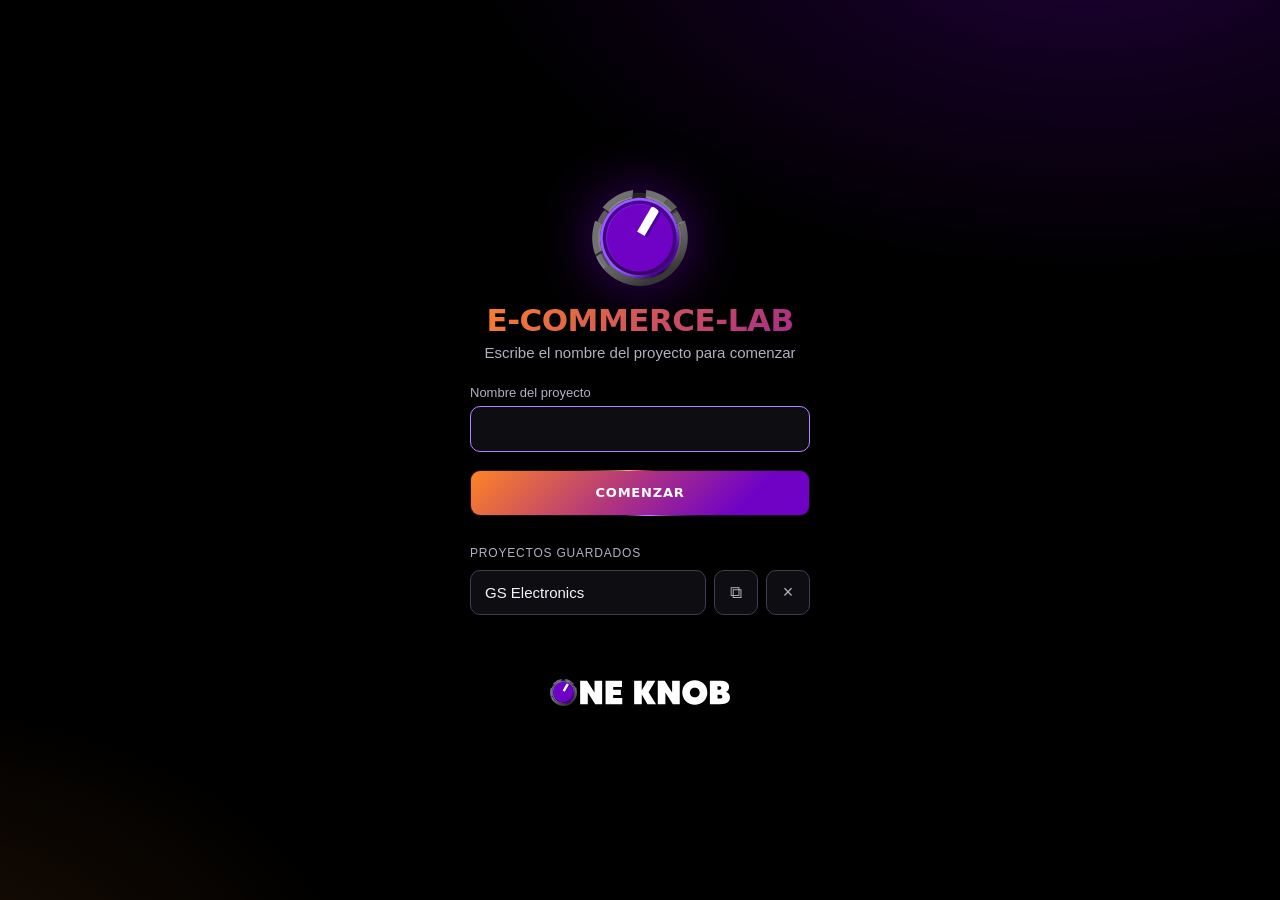
==== commit ece80919: "v2.10.14: precio por mayor por producto El boton del panel de un producto activa/desactiva el precio" ====
--- a/worker-e-commerce-lab/public/e-commerce-lab/index.html
+++ b/worker-e-commerce-lab/public/e-commerce-lab/index.html
@@ -423,8 +423,8 @@
 .mb.mb-ad{overflow:hidden;width:min(100%,460px)}.mb-ad #mdb{flex:1 1 auto;min-height:0;overflow:auto;margin:0 -6px;padding:0 6px}.mb-ad .ma{flex:none}.mb-ad .mbtn{flex:1;justify-content:center;height:46px}
 .ad-form{display:flex;flex-direction:column;gap:2px;text-align:left}.ad-form .ad-n{margin:0 0 6px;font-size:13px;color:var(--muted)}
 .ad-f{display:flex;flex-direction:column;gap:4px;margin-top:8px;font-size:13px;font-weight:700}
-.ad-f input{height:46px;padding:0 12px;border:1.5px solid var(--line);border-radius:10px;background:var(--bg);color:var(--fg);font:inherit;font-size:16px;font-weight:500;width:100%}
-.ad-f input:focus{outline:2px solid var(--btn);outline-offset:1px}
+.ad-f input,.ad-f select{height:46px;padding:0 12px;border:1.5px solid var(--line);border-radius:10px;background:var(--bg);color:var(--fg);font:inherit;font-size:16px;font-weight:500;width:100%}
+.ad-f input:focus,.ad-f select:focus{outline:2px solid var(--btn);outline-offset:1px}
 .ad-e{color:#dc2626;font-size:12.5px;font-weight:600}.ad-e:empty{display:none}.ad-h{color:var(--muted);font-size:12px}.ad-h:empty{display:none}
 .ad-form .ad-b{margin-top:12px;min-height:40px;font-weight:600}
 .cf .tot .ship.free b{color:#15803d;font-weight:800}.cf .tot .ship-n{justify-content:flex-start;font-size:12px;color:var(--muted)}
@@ -499,6 +499,21 @@
 .mcart{padding-bottom:12px}
 /* carrito: punto medio entre un tercio y la mitad; su contenido se acomoda al ancho */
 #cartp{width:max(41.667%,170px);container-type:inline-size}
+#ship-dest{border-top:0;padding-bottom:16px}
+#ship-dest .ed-seg{margin-top:8px}
+#ship-dest .ed-seg button{min-height:44px}
+.ship-commune-label{display:flex;align-items:center;justify-content:space-between;gap:8px}
+.ship-search-toggle{min-height:36px;padding:0;color:inherit;text-decoration:underline;font-size:13px}
+#ship-search{margin-top:4px}
+#ship-commune-results:not(:empty){border:1px solid var(--line);border-radius:10px;margin-top:4px;overflow:auto;max-height:200px}
+#ship-commune-results button{display:flex;flex-direction:column;justify-content:center;gap:2px;width:100%;min-height:44px;padding:6px 10px;text-align:left}
+#ship-commune-results button+button{border-top:1px solid var(--line)}
+#ship-commune-results small{display:block;padding:4px 10px;color:var(--muted)}
+#ship-commune-results button small{padding:0}
+#ship-dest [aria-invalid="true"]{border-color:#dc2626}
+#ship-delivery-error:not(:empty){margin-top:6px}
+#cartp .ship-pick{min-height:44px;border:1px solid var(--line);border-radius:8px;padding:0 10px;color:var(--fg);background:var(--bg);font-size:14px;font-weight:700;text-decoration:underline}
+@media(max-width:600px){#cartp:not(.ed-pin){width:min(100vw,420px)}#cartp #cl{min-height:0}}
 #cartp .ci-r b{font-size:15px}
 @container (max-width:300px){
 #cartp .dh{padding:10px 4px 10px 10px}#cartp .dht{font-size:13px}
@@ -2704,7 +2719,7 @@
   t.classList.toggle('act', !!a); t.dataset.m = matOf(null);
   t.classList.add('on'); clearTimeout(t._t); t._t = setTimeout(() => t.classList.remove('on'), 2500);
 }
-function saveCart() { try { localStorage.setItem(KEY + ':cart', JSON.stringify(cart)); } catch (e) {} }
+function saveCart() { try { localStorage.setItem(KEY + ':cart', JSON.stringify(cart)); if (!Object.keys(cart).length) localStorage.removeItem(KEY + ':order-id'); } catch (e) {} }
 
 /* ---------- guardado ---------- */
 function slimStyles() {
@@ -3458,17 +3473,33 @@
 /* ENVÍOS (S.store.ship = {on, free, min, lo, hi, zone}). Todo se lee con estos valores iniciales si la tienda no los cambió; nada se escribe hasta que el
    administrador edita. Los importes salen por fmt(): usan la moneda general de la tienda (S.store.cur), sin conversión.
    Envío gratis: subtotal de productos (ya con eventos y por mayor) ≥ mínimo. Sin cotizador, el rango min–max es informativo y no entra en el total. */
-const SHIP_DEF = {min: 100000, lo: 2600, hi: 10000, zone: 'Todo Chile · entrega a domicilio'};
+const SHIP_DEF = {min: 100000, rmMin: 50000, lo: 2600, hi: 10000, zone: 'Todo Chile · entrega a domicilio'};
+const RM_REGION = 'Región Metropolitana';
 const shipInt = (v, d, lo = 0) => { if (v === undefined || v === null || v === '') return d; const n = typeof v === 'number' ? v : parseFloat(String(v).replace(/\./g, '').replace(',', '.')); return isFinite(n) && n >= lo ? Math.round(n) : d; };
 function shipCfg() {
   const s = (S.store && S.store.ship) || {};
   let lo = shipInt(s.lo, SHIP_DEF.lo), hi = shipInt(s.hi, SHIP_DEF.hi);
   if (lo > hi) [lo, hi] = [hi, lo];
-  return {on: s.on !== false, addr: s.addr !== false, free: s.free !== false, min: shipInt(s.min, SHIP_DEF.min, 1), lo, hi, zone: s.zone === undefined ? SHIP_DEF.zone : String(s.zone).trim().slice(0, 80)};
+  return {on: s.on !== false, addr: s.addr !== false, free: s.free !== false, min: shipInt(s.min, SHIP_DEF.min, 1), lo, hi, zone: s.zone === undefined ? SHIP_DEF.zone : String(s.zone).trim().slice(0, 80),
+    mode: s.mode === 'region' ? 'region' : 'legacy',
+    rmFree: s.rmFree !== false, rmMin: shipInt(s.rmMin, SHIP_DEF.rmMin, 1), quoteByChat: s.quoteByChat === true,
+    freeRegions: Array.isArray(s.freeRegions) ? [...new Set(s.freeRegions.filter(region => Object.hasOwn(COMUNAS_RAW, region)))] : [RM_REGION],
+    rates: s.rates && typeof s.rates === 'object' ? s.rates : {}};
 }
 function shipCalc(sub) {
   const c = shipCfg(); sub = Math.max(0, Math.round(Number(sub) || 0));
   if (!c.on) return {mode: 'off', lo: 0, hi: 0, falta: 0, zone: c.zone, min: c.min};
+  if (c.mode === 'region') {
+    const cm = comunaFind(ADDR.comuna), method = ADDR.method === 'point' ? 'point' : 'home';
+    if (!cm || !ADDR.region || cm.region !== ADDR.region) return {mode: 'choose', lo: 0, hi: 0, falta: 0, zone: '', min: 0};
+    const eligible = c.rmFree && c.freeRegions.includes(cm.region);
+    if (eligible && sub >= c.rmMin) return {mode: 'free', lo: 0, hi: 0, falta: 0, zone: '', min: c.rmMin};
+    const ix = Object.keys(COMUNAS_RAW).indexOf(cm.region), value = c.rates[ix] && c.rates[ix][method];
+    const price = shipInt(value, undefined, 1);
+    const falta = eligible ? c.rmMin - sub : 0;
+    return price === undefined ? {mode: 'pending', lo: 0, hi: 0, falta, zone: '', min: c.rmMin}
+      : {mode: 'fixed', lo: price, hi: price, falta, zone: '', min: c.rmMin};
+  }
   if (c.free && sub >= c.min) return {mode: 'free', lo: 0, hi: 0, falta: 0, zone: c.zone, min: c.min};
   return {mode: c.lo === c.hi ? 'fixed' : 'range', lo: c.lo, hi: c.hi, falta: c.free ? c.min - sub : 0, zone: c.zone, min: c.min};
 }
@@ -3476,16 +3507,17 @@
 function shipView(sub) {
   const sc = shipCalc(sub);
   if (sc.mode === 'off') return {sc, on: false, known: true, total: sub};
-  const known = sc.mode !== 'range';
-  return {sc, on: true, known, lbl: sc.mode === 'range' ? T('shipEst') : T('ship'),
-    amt: sc.mode === 'free' ? T('shipFree') : sc.mode === 'fixed' ? fmt(sc.lo) : fmt(sc.lo) + ' – ' + fmt(sc.hi),
+  const known = sc.mode === 'free' || sc.mode === 'fixed';
+  const quote = sc.mode === 'pending' && shipCfg().quoteByChat;
+  return {sc, on: true, known, quote, lbl: sc.mode === 'range' ? T('shipEst') : T('ship'),
+    amt: sc.mode === 'free' ? T('shipFree') : sc.mode === 'fixed' ? fmt(sc.lo) : sc.mode === 'choose' ? 'Elige tu comuna' : sc.mode === 'pending' ? 'Por confirmar' : fmt(sc.lo) + ' – ' + fmt(sc.hi),
     total: known ? sub + (sc.mode === 'fixed' ? sc.lo : 0) : null,
     miss: sc.falta > 0 ? T('shipMiss').replace('{n}', fmt(sc.falta)) : ''};
 }
 /* mismas líneas en el texto del pedido: coherente con el carrito */
 function shipLines(sub) {
   const v = shipView(sub); if (!v.on) return null;
-  return [T('sub') + ': ' + fmt(sub), v.lbl + ': ' + v.amt + (v.sc.mode === 'range' ? ' (se confirma)' : ''), v.known ? T('totFin') + ': ' + fmt(v.total) : T('totPend')];
+  return [T('sub') + ': ' + fmt(sub), v.lbl + ': ' + v.amt + (v.sc.mode === 'range' ? ' (se confirma)' : ''), v.known ? T('totFin') + ': ' + fmt(v.total) : v.quote ? 'Total: pendiente de confirmar el despacho' : T('totPend')];
 }
 // SHIP-CORE:end
 // ADDR-CORE:start
@@ -3517,7 +3549,7 @@
 const phoneDigits = s => String(s || '').replace(/\D/g, '');
 /* +56 9 1234 5678 si es celular chileno; si no, tal cual lo escribió */
 const phoneFmt = s => { let d = phoneDigits(s); if (d.length === 11 && d.startsWith('56')) d = d.slice(2); return d.length === 9 && d[0] === '9' ? '+56 9 ' + d.slice(1, 5) + ' ' + d.slice(5) : String(s || '').trim(); };
-const addrOn = () => { const c = shipCfg(); return c.on && c.addr; };
+const addrOn = () => { const c = shipCfg(); return c.on && c.mode !== 'region' && c.addr; };
 const addrStrict = () => /chile/i.test(shipCfg().zone);
 /* errores en lenguaje simple; first = primer campo con error (para llevar al cliente ahí) */
 function addrCheck(d, strict) {
@@ -3667,7 +3699,13 @@
   document.getElementById('ed-calc-pct').textContent = pctMay();
   document.getElementById('ed-calc-out').textContent = pctMay() ? fmt(Math.round(v * (100 - pctMay()) / 100)) + ' por mayor' : 'pon el % de descuento';
 }
-const hasMay = p => mayOn() && num(p.pm) > 0 && num(p.pm) < num(p.pd);
+// MAY-CORE:start
+/* precio por mayor de UN producto: p.may = true lo activa solo ahí aunque la tienda lo tenga apagado, false lo apaga solo ahí; sin dato sigue a la tienda */
+const mayOf = p => p && p.may !== undefined && p.may !== null ? !!p.may : mayOn();
+const hasMay = p => mayOf(p) && num(p.pm) > 0 && num(p.pm) < num(p.pd);
+/* botón del producto: invierte el estado de ESTE producto; si queda igual que la tienda, vuelve a seguirla (se borra p.may) */
+const mayToggle = p => { const want = !mayOf(p); if (want === mayOn()) delete p.may; else p.may = want; return want; };
+// MAY-CORE:end
 /* precio que se cobra: el del evento (si hay); desde la cantidad mínima, el por mayor solo si es menor. Nunca se suman */
 const unitOf = (p, q) => { const e = evPrice(p); return hasMay(p) && q >= minQ() ? Math.min(num(p.pm), e) : e; };
 /* por qué baja el precio: 'may' (por mayor), 'ev' (evento) o '' */
@@ -3690,7 +3728,7 @@
   <div class="ph-r"><div class="act mt" data-act="${esc(k)}" data-lid="prod:${p.id}:btn">${act(k)}</div></div>
   </div>
   <p class="desc" data-lid="prod:${p.id}:desc">${esc(p.desc)}</p>
-  <div class="prices"><p class="pr" data-lid="prod:${p.id}:pd">${ev && !edit ? `<b>${fmt(evPrice(p))}</b><s class="old" aria-label="Antes ${fmt(evBefore(p))}">${fmt(evBefore(p))}</s>` : `<b data-edit>${fmt(p.pd)}</b>${ev ? `<span class="ev-pp" data-ui title="Precio con el evento «${esc(ev.name)}»">${fmt(evPrice(p))}</span>` : ''}`}${was ? `<s class="old" data-lid="prod:${p.id}:old" aria-label="Antes ${fmt(p.old)}">${fmt(p.old)}</s>` : ''}</p>${mayOn() && (edit || (num(p.pm) > 0 && !(ev && num(p.pm) >= evPrice(p)))) ? `<p class="pm" data-lid="prod:${p.id}:pm"><span class="pml" data-lid="prod:${p.id}:pml">${esc(mayLbl())}</span> <b data-edit>${fmt(p.pm)}</b></p>` : ''}</div>${swRow(p, ci)}${szRow(p)}
+  <div class="prices"><p class="pr" data-lid="prod:${p.id}:pd">${ev && !edit ? `<b>${fmt(evPrice(p))}</b><s class="old" aria-label="Antes ${fmt(evBefore(p))}">${fmt(evBefore(p))}</s>` : `<b data-edit>${fmt(p.pd)}</b>${ev ? `<span class="ev-pp" data-ui title="Precio con el evento «${esc(ev.name)}»">${fmt(evPrice(p))}</span>` : ''}`}${was ? `<s class="old" data-lid="prod:${p.id}:old" aria-label="Antes ${fmt(p.old)}">${fmt(p.old)}</s>` : ''}</p>${mayOf(p) && (edit || (num(p.pm) > 0 && !(ev && num(p.pm) >= evPrice(p)))) ? `<p class="pm" data-lid="prod:${p.id}:pm"><span class="pml" data-lid="prod:${p.id}:pml">${esc(mayLbl())}</span> <b data-edit>${fmt(p.pm)}</b></p>` : ''}</div>${swRow(p, ci)}${szRow(p)}
 </article>`;
   return rf ? refCard(h, p, rf) : h; };
 
@@ -3985,20 +4023,28 @@
 const viaWa = () => orderVia() === 'wa' && !!waNum();
 const WA_ONE = 'Hola, quiero este par', WA_MANY = 'Hola, quiero estos pares';
 const waHead = one => { const t = String((one ? S.store.waMsg : S.store.waMsgN) || (one ? WA_ONE : WA_MANY)).trim(); return /[.!?:]$/.test(t) ? t : t + ':'; };
+const orderId = () => { let id = lsGet(KEY + ':order-id'); if (!id) { id = 'PED-' + Date.now().toString(36).toUpperCase() + '-' + Math.random().toString(36).slice(2, 6).toUpperCase(); lsSet(KEY + ':order-id', id); } return id; };
 /* cada par: nombre, talla, color y precio; el total solo si hay más de uno */
 function waText() {
   const {items, tq, tot, n} = cartSum(), nm = String(custName()).trim();
+  const region = shipCfg().on && shipCfg().mode === 'region';
   const blk = items.map(([p, q, k], i) => {
     const u = unitOf(p, tq[p.id]), sz = keyS(k), c = keyC(k);
+    if (region) return (i + 1) + '. *' + String(p.desc || 'Producto').replace(/\*/g, '') + '*'
+      + (sz ? ' · ' + (isMd(p) ? mdWa(sz) : sz) : '') + (nColors(p) > 1 ? ' · ' + cName(p, c) : '')
+      + '\n' + q + ' x ' + fmt(u) + ' = ' + fmt(q * u);
     return [(items.length > 1 ? (i + 1) + '. ' : '') + '*' + String(p.desc || 'Producto').replace(/\*/g, '') + '*', sz ? (isMd(p) ? mdWa(sz) : 'Talla: ' + sz) : '', nColors(p) > 1 ? 'Color: ' + cName(p, c) : '',
       'Precio: ' + fmt(u) + ({may: ' (por mayor)', ev: ' (' + evNote(p) + ')'}[unitWhy(p, tq[p.id])] || ''), q > 1 ? 'Cantidad: ' + q + ' = ' + fmt(q * u) : ''].filter(Boolean).join('\n');
   });
+  const shipping = shipView(tot);
   const sl = shipLines(tot), al = addrOn() ? addrLines(ADDR, addrStrict()) : null;
-  return waHead(n === 1) + '\n\n' + blk.join('\n\n') + (sl ? '\n\n' + sl.join('\n') : n > 1 ? '\n\n' + T('total') + ': ' + fmt(tot) : '') + (al ? '\n\n' + al.join('\n') : nm ? '\n\nMi nombre: ' + nm : '');
+  return (region ? 'MI PEDIDO #' + orderId() : waHead(n === 1)) + '\n\n' + blk.join('\n\n') + (sl ? '\n\n' + sl.join('\n') : n > 1 ? '\n\n' + T('total') + ': ' + fmt(tot) : '')
+    + (region ? '\n\n' + shipDestLines().join('\n') + (shipping.quote ? '\n\nLa tienda confirmará el stock, el costo de envío y el total antes de la transferencia.' : '\n\nPedido sujeto a confirmación de stock. Pago por transferencia después de la confirmación.') : al ? '\n\n' + al.join('\n') : nm ? '\n\nMi nombre: ' + nm : '');
 }
 const orderMsg = () => viaWa() ? waText() : orderText();
 const custName = () => '';
 function orderText() {
+  if (shipCfg().on && shipCfg().mode === 'region') return waText();
   const {items, tq, tot, base, be} = cartSum(), nm = String(custName()).trim();
   const lines = items.map(([p, q, k]) => { const u = unitOf(p, tq[p.id]), sz = keyS(k), c = keyC(k); return `${q} x ${p.desc}${sz ? ' (' + (hasVt(p) ? sz : isMd(p) ? mdText(sz) : 'talla ' + sz) + ')' : ''}${nColors(p) > 1 ? ' (color ' + cName(p, c) + ')' : ''}: ${fmt(u)} c/u = ${fmt(q * u)}${{may: ' (precio por mayor)', ev: ' (' + evNote(p) + ')'}[unitWhy(p, tq[p.id])] || ''}`; });
   return `Hola, quiero hacer este pedido:\n\n${lines.join('\n')}\n\n${base > be ? `Descuento de eventos: ${fmt(base - be)}\n` : ''}${be > tot ? `${T('save')}: ${fmt(be - tot)}\n` : ''}${(shipLines(tot) || [T('total') + ': ' + fmt(tot)]).join('\n')}\n\n${addrOn() ? addrLines(ADDR, addrStrict()).join('\n') : `Nombre: ${nm}${nm ? '' : '\nTeléfono:'}`}`;
@@ -4021,9 +4067,94 @@
 }
 
 /* ---- dirección de envío en el carrito (los datos quedan solo en el navegador del cliente y viajan dentro del mensaje del pedido) ---- */
-let ADDR = Object.assign({nombre: '', tel: '', comuna: '', calle: '', depto: '', ref: ''}, lsGet('catgen2:addr') || {}), ADDR_TRY = false;
+let ADDR = Object.assign({nombre: '', tel: '', region: '', comuna: '', calle: '', depto: '', ref: '', method: 'home', point: ''}, lsGet('catgen2:addr') || {}), ADDR_TRY = false;
+if (!ADDR.region && comunaFind(ADDR.comuna)) ADDR.region = comunaFind(ADDR.comuna).region;
 const ADDR_F = [['nombre', 'Nombre y apellido', 'text', 'name', 'Ej. Juan Pérez'], ['tel', 'Teléfono', 'tel', 'tel', 'Ej. +56 9 1234 5678'], ['comuna', '', 'text', 'address-level2', ''],
   ['calle', 'Calle y número', 'text', 'address-line1', 'Ej. Av. Los Leones 1234'], ['depto', 'Depto / casa / condominio (opcional)', 'text', 'address-line2', 'Ej. Depto 402, Torre B'], ['ref', 'Referencia (opcional)', 'text', 'off', 'Ej. portón negro, junto a la farmacia']];
+// Orden de presentación desde Lampa. Los índices de tarifa de COMUNAS_RAW no cambian.
+// Distancia en línea recta estimada con los centroides de la DPA publicada por la SMA.
+const SHIP_REGION_ORDER = [6, 5, 7, 4, 8, 9, 10, 3, 11, 12, 13, 2, 14, 1, 0, 15];
+const SHIP_COMMUNE_ORDER = [
+  [1, 0, 2, 3],
+  [0, 2, 6, 1, 5, 3, 4],
+  [3, 0, 2, 6, 1, 8, 4, 7, 5],
+  [6, 7, 5, 8, 2, 0, 1, 3, 4],
+  [8, 9, 6, 7, 11, 13, 12, 10, 14, 2, 4, 1, 5, 0, 3],
+  [9, 36, 10, 30, 34, 19, 35, 31, 37, 8, 1, 28, 17, 24, 18, 29, 33, 20, 22, 6, 2, 23, 26, 11, 0, 21, 25, 5, 4, 32, 16, 13, 27, 14, 12, 15, 3, 7],
+  [36, 24, 27, 3, 6, 2, 25, 7, 26, 16, 23, 5, 0, 31, 22, 20, 1, 19, 18, 29, 28, 15, 17, 12, 8, 35, 13, 30, 10, 21, 4, 50, 9, 11, 37, 44, 40, 38, 32, 51, 14, 47, 48, 39, 45, 33, 49, 41, 42, 34, 43, 46],
+  [9, 5, 1, 0, 4, 10, 6, 3, 2, 15, 13, 7, 11, 21, 14, 19, 18, 8, 12, 16, 20, 29, 28, 30, 27, 23, 32, 17, 25, 31, 24, 26, 22],
+  [20, 17, 18, 14, 21, 13, 19, 15, 7, 16, 2, 9, 5, 6, 0, 4, 8, 1, 29, 28, 27, 3, 22, 23, 11, 26, 24, 10, 12, 25],
+  [18, 16, 9, 10, 19, 12, 20, 17, 15, 0, 13, 2, 11, 14, 5, 7, 1, 3, 6, 4, 8],
+  [10, 3, 6, 9, 0, 21, 11, 30, 2, 20, 7, 31, 4, 1, 28, 27, 5, 22, 19, 8, 29, 24, 13, 25, 32, 16, 23, 26, 17, 12, 14, 15, 18],
+  [29, 21, 22, 24, 26, 28, 31, 30, 25, 23, 13, 27, 8, 6, 19, 2, 10, 0, 1, 12, 11, 3, 5, 16, 14, 17, 15, 4, 7, 20, 18, 9],
+  [2, 5, 7, 4, 3, 0, 9, 6, 1, 10, 8, 11],
+  [25, 22, 19, 24, 23, 20, 21, 8, 4, 6, 3, 0, 5, 2, 7, 1, 28, 10, 17, 13, 12, 18, 9, 14, 11, 15, 26, 27, 16, 29],
+  [4, 1, 3, 0, 2, 9, 8, 5, 7, 6],
+  [9, 10, 3, 1, 7, 2, 6, 0, 8, 4, 5]
+];
+let SHIP_REGION_FILTER = '';
+function shipCommuneGroups(region = '') {
+  const regions = Object.entries(COMUNAS_RAW);
+  return SHIP_REGION_ORDER.map(index => {
+    const [name, raw] = regions[index];
+    const communes = raw.split(',');
+    return [name, SHIP_COMMUNE_ORDER[index].map(i => communes[i])];
+  }).filter(([name]) => !region || region === name);
+}
+function shipComunaOptions(region = '') {
+  const current = comunaFind(ADDR.comuna);
+  const groups = shipCommuneGroups(region).map(([name, communes]) =>
+    `<optgroup label="${esc(name)}">${communes.map(comuna => `<option value="${esc(comuna)}"${current?.name === comuna ? ' selected' : ''}>${esc(comuna)}</option>`).join('')}</optgroup>`
+  );
+  return '<option value="">Elige tu comuna</option>' + groups.join('');
+}
+function shipLocationHTML() {
+  const regions = Object.keys(COMUNAS_RAW);
+  return `<label class="ad-f"><span>Región</span><select id="ship-region" data-shipfield="region"><option value="">Todo Chile</option>${SHIP_REGION_ORDER.map(i => {
+    const region = regions[i];
+    return `<option value="${esc(region)}"${SHIP_REGION_FILTER === region ? ' selected' : ''}>${esc(region)}</option>`;
+  }).join('')}</select></label>
+    <div class="ad-f">
+      <div class="ship-commune-label"><label for="ship-comuna">Comuna</label><button type="button" class="ship-search-toggle" data-a="ship-search" aria-expanded="false" aria-controls="ship-search">Buscar por nombre</button></div>
+      <select id="ship-comuna" data-shipfield="comuna" autocomplete="address-level2">${shipComunaOptions(SHIP_REGION_FILTER)}</select>
+      <div id="ship-search" hidden>
+        <input id="ship-comuna-search" type="search" autocomplete="off" placeholder="Ej. Quilicura" aria-label="Buscar comuna">
+        <div id="ship-commune-results" aria-live="polite"></div>
+      </div>
+    </div>`;
+}
+function shipSearchResults(value) {
+  const query = addrKey(value);
+  if (!query) return '';
+  const matches = shipCommuneGroups(SHIP_REGION_FILTER).flatMap(([region, communes]) =>
+    communes.filter(name => addrKey(name).includes(query)).map(name => ({name, region}))
+  );
+  if (!matches.length) return '<small class="ad-h">No encontramos esa comuna.</small>';
+  matches.sort((a, b) => Number(addrKey(b.name) === query) - Number(addrKey(a.name) === query));
+  return matches.slice(0, 8).map(({name, region}) =>
+    `<button type="button" data-a="ship-search-result" data-comuna="${esc(name)}"><b>${esc(name)}</b><small>${esc(region)}</small></button>`
+  ).join('');
+}
+function shipDestHTML() {
+  const c = shipCfg(); if (!c.on || c.mode !== 'region') return '';
+  const point = ADDR.method === 'point';
+  const field = (k, label, ac, ph) => `<label class="ad-f"><span>${label}</span><input data-shipfield="${k}" type="${k === 'tel' ? 'tel' : 'text'}" autocomplete="${ac}" placeholder="${ph}" value="${esc(ADDR[k] || '')}" maxlength="80" ${k === 'tel' ? 'inputmode="tel"' : ''}></label>`;
+  return `<section class="ad ad-form" id="ship-dest" aria-label="Datos de entrega"><b>Datos de entrega</b>` + shipLocationHTML()
+    + `<div class="ed-seg" role="group" aria-label="Tipo de entrega"><button type="button" data-a="ship-method" data-method="home" aria-pressed="${!point}" class="${point ? '' : 'on'}">A domicilio</button><button type="button" data-a="ship-method" data-method="point" aria-pressed="${point}" class="${point ? 'on' : ''}">Punto Blue</button></div>`
+    + (point ? field('point', 'Punto Blue elegido', 'off', 'Nombre o dirección del punto') + '<small class="ad-h"><a href="https://www.blue.cl/lockers-puntos/encuentra-tu-punto" target="_blank" rel="noopener">Buscar un Punto Blue</a></small>' : field('calle', 'Calle y número', 'street-address', 'Av. Principal 123') + field('depto', 'Depto o referencia (opcional)', 'address-line2', 'Ej. Depto 4'))
+    + field('nombre', 'Nombre y apellido', 'name', 'Tu nombre') + field('tel', 'Teléfono', 'tel', '+56 9 1234 5678')
+    + '<small class="ad-e" id="ship-delivery-error" role="alert"></small></section>';
+}
+const shipDestLines = () => { const cm = comunaFind(ADDR.comuna), point = ADDR.method === 'point'; return cm ? ['Entrega: ' + (point ? 'Punto Blue' : 'A domicilio'), 'Destino: ' + cm.name + ', ' + cm.region, ...(point ? ['Punto elegido: ' + String(ADDR.point || '').trim()] : ['Dirección: ' + ADDR.calle.trim() + (ADDR.depto.trim() ? ', ' + ADDR.depto.trim() : '')]), 'Nombre: ' + ADDR.nombre.trim(), 'Teléfono: ' + phoneFmt(ADDR.tel)] : []; };
+const shipDestMissing = () => {
+  if (!ADDR.region || comunaFind(ADDR.comuna)?.region !== ADDR.region) return 'comuna';
+  if (ADDR.method === 'point') {
+    if (!String(ADDR.point || '').trim()) return 'point';
+  } else if (!/\d|\bs\/?n\b|sin n[uú]mero/i.test(String(ADDR.calle || ''))) return 'calle';
+  if (String(ADDR.nombre || '').trim().split(/\s+/).filter(word => word.length > 1).length < 2) return 'nombre';
+  const digits = phoneDigits(ADDR.tel).length;
+  return digits < 8 || digits > 15 ? 'tel' : '';
+};
 /* en el carrito (angosto) solo va un resumen o el botón; el formulario se abre en una ventana a pantalla del ancho del aparato */
 function addrHTML() {
   if (!addrOn()) return '';
@@ -4054,8 +4185,39 @@
   }}], 'mb-ad');
   const w = $('#ad'), first = w && ([...w.querySelectorAll('[data-ad]')].find(i => !i.value.trim()) || w.querySelector('[data-ad]')); if (first) setTimeout(() => first.focus({preventScroll: true}), 50);
 }
-/* antes de enviar: si falta algo no se envía y se abre el formulario */
+function clearShipError() {
+  const hint = $('#ship-delivery-error');
+  if (hint) hint.textContent = '';
+  const field = $('#ship-dest [aria-invalid="true"]');
+  if (field) {
+    field.removeAttribute('aria-invalid');
+    field.removeAttribute('aria-describedby');
+  }
+}
+/* antes de enviar, valida la entrega en el orden del formulario */
 function addrGate() {
+  if (shipCfg().on && shipCfg().mode === 'region' && !edit) {
+    const missing = shipDestMissing();
+    if (missing) {
+      const message = {comuna: 'Elige tu comuna.', calle: 'Escribe tu calle y número.', point: 'Indica tu Punto Blue.', nombre: 'Escribe tu nombre y apellido.', tel: 'Revisa tu número de teléfono.'}[missing];
+      const field = $('#ship-dest [data-shipfield="' + missing + '"]');
+      clearShipError();
+      const error = field?.closest('.ad-f');
+      if (field && error) {
+        field.setAttribute('aria-invalid', 'true');
+        field.setAttribute('aria-describedby', 'ship-delivery-error');
+        const hint = $('#ship-delivery-error');
+        error.append(hint);
+        hint.textContent = message;
+        field.scrollIntoView({block: 'center'});
+        field.focus({preventScroll: true});
+      }
+      return false;
+    }
+    const shipping = shipView(cartSum().tot);
+    if (!shipping.known && !shipping.quote) { toast('Esta entrega aún no tiene tarifa configurada'); return false; }
+    return true;
+  }
   if (!addrOn() || edit) return true;
   if (addrCheck(ADDR, addrStrict()).ok) return true;
   ADDR_TRY = true; renderCart(); addrDialog();
@@ -4076,7 +4238,7 @@
       return `<div class="ci"><div class="th">${th ? `<img src="${th}" alt="">` : ''}</div><div>
         <p>${esc(p.desc)}${sz ? ` · <b class="ci-sz">${esc(szTxt(p, sz))}</b>` : ''}${nColors(p) > 1 ? ` · <b class="ci-sz">${esc(cName(p, c))}</b>` : ''}</p><small>${fmt(u)} c/u${{may: ' · precio por mayor', ev: ' · ' + esc(evNote(p))}[unitWhy(p, tq[p.id])] || ''}</small>${left ? `<small class="ci-up">Agrega ${left} más y paga ${fmt(p.pm)} c/u</small>` : ''}
         <div class="ci-r"><div class="act mt" data-act="${esc(k)}">${act(k, true)}</div><b>${fmt(u * q)}</b></div></div></div>`;
-    }).join('') + addrHTML()
+    }).join('') + shipDestHTML() + addrHTML()
     : `<div class="ce"><p>${esc(T('empty'))}</p><button type="button" class="mbtn dk" data-a="close">${esc(T('browse'))}</button></div>`;
   const cf = $('#cf');
   cf.hidden = !items.length;
@@ -4084,9 +4246,10 @@
   const wa = viaWa();
   const sv = shipView(tot);
   const totRows = !sv.on ? `<div class="tt"><span>${esc(T('total'))}</span><b>${fmt(tot)}</b></div>`
-    : `<div><span>${esc(T('sub'))}</span><b>${fmt(tot)}</b></div><div class="ship${sv.sc.mode === 'free' ? ' free' : ''}"><span>${esc(sv.lbl)}</span><b>${esc(sv.amt)}</b></div>`
+    : `<div><span>${esc(T('sub'))}</span><b>${fmt(tot)}</b></div><div class="ship${sv.sc.mode === 'free' ? ' free' : ''}"><span>${esc(sv.lbl)}</span>${sv.sc.mode === 'choose' ? '<button type="button" class="ship-pick" data-a="ship-pick">Elegir comuna</button>' : '<b>' + esc(sv.amt) + '</b>'}</div>`
       + (sv.miss ? `<div class="ship-n"><span>${esc(sv.miss)}</span></div>` : '') + (sv.sc.zone ? `<div class="ship-n"><span>${esc(sv.sc.zone)}</span></div>` : '')
-      + (sv.known ? `<div class="tt"><span>${esc(T('totFin'))}</span><b>${fmt(sv.total)}</b></div>` : `<div class="tt"><span>${esc(T('totPend'))}</span></div>`);
+       + (sv.known ? `<div class="tt"><span>${esc(T('totFin'))}</span><b>${fmt(sv.total)}</b></div>` : `<div class="tt"><span>${esc(sv.quote ? 'Total por confirmar' : T('totPend'))}</span></div>`)
+       + (sv.quote ? '<div class="ship-n"><span>Te confirmaremos el costo de envío por WhatsApp antes del pago.</span></div>' : '');
   cf.innerHTML = `<div class="tot" data-lid="win:cart:tot">${base > be ? `<div><span>Descuento de eventos</span><b>−${fmt(base - be)}</b></div>` : ''}${be > tot ? `<div><span>${esc(T('save'))}</span><b>−${fmt(be - tot)}</b></div>` : ''}${totRows}</div>`
     + (wa ? `<a class="send mt" id="send" data-lid="win:cart:send" data-a="send-wa" href="${esc(waHref(waText()))}" target="_blank" rel="noopener">${IC.wa}<span data-edit>${esc(sendLbl())}</span></a>`
       : `<button type="button" class="send mt" id="send" data-lid="win:cart:send" data-a="send">${IC.mail}<span data-edit>${esc(sendLbl())}</span></button>`);
@@ -4453,7 +4616,7 @@
 };
 document.addEventListener('touchmove', lockMove, {passive: false});
 document.addEventListener('wheel', lockMove, {passive: false});
-function open(id) { close(); if (!edit) document.documentElement.classList.add('dr-on'); $('#ov').classList.add('on'); $(id).classList.add('on'); if (id === '#cartp') renderCart(); else fitMenu(); setTab(id === '#cartp' ? 'cart' : 'menu'); fcart(); }
+function open(id) { close(); if (!edit) document.documentElement.classList.add('dr-on'); $('#ov').classList.add('on'); $(id).classList.add('on'); if (id === '#cartp') { SHIP_REGION_FILTER = ''; renderCart(); } else fitMenu(); setTab(id === '#cartp' ? 'cart' : 'menu'); fcart(); }
 function close() { document.documentElement.classList.remove('dr-on'); ['#ov', '#menu', '#cartp'].forEach(s => $(s).classList.remove('on')); setTab(tabBase); fcart(); }
 
 /* ---------- exportar / publicar ---------- */
@@ -4651,6 +4814,30 @@
     case 'lb-sz': LB.sz = LB.sz === b.dataset.s ? '' : b.dataset.s; lbRender(); break;
     case 'lb-need': { const z = $('#lb-sz'); if (z) { z.classList.remove('need'); void z.offsetWidth; z.classList.add('need'); } toast(isMd(prod(LB.pid)) ? 'Elige un modelo para agregar este color' : 'Elige una talla para agregar este color'); break; }
     case 'ad-open': addrDialog(); break;
+    case 'ship-pick': {
+      const field = $('#ship-comuna');
+      if (field) {
+        field.scrollIntoView({block: 'center'});
+        field.focus({preventScroll: true});
+        try { field.showPicker?.(); } catch (e) {}
+      }
+      break;
+    }
+    case 'ship-search': {
+      const search = $('#ship-search');
+      search.hidden = !search.hidden;
+      b.setAttribute('aria-expanded', String(!search.hidden));
+      if (!search.hidden) $('#ship-comuna-search').focus();
+      break;
+    }
+    case 'ship-search-result': {
+      const field = $('#ship-comuna');
+      field.value = b.dataset.comuna;
+      field.dispatchEvent(new Event('change', {bubbles: true}));
+      $('#ship-comuna')?.focus({preventScroll: true});
+      break;
+    }
+    case 'ship-method': ADDR.method = b.dataset.method === 'point' ? 'point' : 'home'; lsSet('catgen2:addr', ADDR); renderCart(); break;
     case 'ad-clear': { ADDR = {nombre: '', tel: '', comuna: '', calle: '', depto: '', ref: ''}; ADDR_TRY = false; lsSet('catgen2:addr', null); const w = $('#ad'); if (w) { w.querySelectorAll('[data-ad]').forEach(i => { i.value = ''; }); w.querySelectorAll('[data-ade],#ad-reg').forEach(s => { s.textContent = ''; }); } renderCart(); toast('Tus datos se borraron de este aparato'); break; }
     case 'send-wa': if (edit) { e.preventDefault(); break; } if (!addrGate()) { e.preventDefault(); break; } b.href = waHref(waText()); toast('Abriendo WhatsApp con tu pedido…'); break;
     case 'copy-order': copyOrder(); break;
@@ -4720,7 +4907,39 @@
   if (e.key === 'Escape') { if (mdRes) closeModal(false); else if (!$('#srch').hidden && e.target.id === 'q') toggleSearch(false); else close(); }
   if ((e.key === 'Enter' || e.key === ' ') && e.target.matches && e.target.matches('#cat .ph[data-a="zoom"]') && !edit) { e.preventDefault(); openLB(e.target.dataset.id); }
 });
-document.addEventListener('input', e => { if (e.target.id !== 'cname') return; lsSet(KEY + ':cname', e.target.value.slice(0, 60)); const s = $('#send'); if (s && s.tagName === 'A' && viaWa()) s.href = waHref(waText()); });
+document.addEventListener('input', e => {
+  const t = e.target;
+  if (t.id === 'ship-comuna-search') {
+    $('#ship-commune-results').innerHTML = shipSearchResults(t.value);
+    return;
+  }
+  const k = t.dataset?.shipfield;
+  if (k && k !== 'region' && k !== 'comuna') {
+    ADDR[k] = t.value;
+    if (t.getAttribute('aria-invalid') === 'true') clearShipError();
+    lsSet('catgen2:addr', ADDR);
+    const send = $('#send');
+    if (send?.tagName === 'A' && viaWa()) send.href = waHref(waText());
+  } else if (t.matches('[data-ad]')) addrInput(t);
+});
+document.addEventListener('change', e => {
+  const t = e.target;
+  if (t.id === 'ship-region') {
+    SHIP_REGION_FILTER = Object.hasOwn(COMUNAS_RAW, t.value) ? t.value : '';
+    if (SHIP_REGION_FILTER && comunaFind(ADDR.comuna)?.region !== SHIP_REGION_FILTER) {
+      ADDR.comuna = '';
+      ADDR.region = '';
+    }
+  } else if (t.id === 'ship-comuna') {
+    const comuna = comunaFind(t.value);
+    ADDR.comuna = comuna?.name || '';
+    ADDR.region = comuna?.region || '';
+  } else return;
+  lsSet('catgen2:addr', ADDR);
+  const hadFocus = document.activeElement === t;
+  renderCart();
+  if (hadFocus) document.getElementById(t.id)?.focus({preventScroll: true});
+});
 
 /* búsqueda: filtra por nombre del producto o de la categoría mientras se escribe */
 function toggleSearch(on, quiet) {
@@ -7465,7 +7684,14 @@
   if (a === 'zoom') trk('view', pp);
   else if (a === 'add' || a === 'szadd' || a === 'inc') trk('add', pp);
   else if (a === 'cart') trk('cart', {value: cartSum().tot, currency: cur});
-  else if (a === 'send-wa' || a === 'send') { if (!addrOn() || edit || addrCheck(ADDR, addrStrict()).ok) trk('order', {value: cartSum().tot, currency: cur}); }
+  else if (a === 'send-wa' || a === 'send') {
+    if (edit) return;
+    const region = shipCfg().on && shipCfg().mode === 'region';
+    if (region) {
+      if (!shipDestMissing() && shipView(cartSum().tot).known && trkOk('meta') && window.fbq)
+        fbq('track', 'Lead', {value: shipView(cartSum().tot).total, currency: cur});
+    } else if (!addrOn() || addrCheck(ADDR, addrStrict()).ok) trk('order', {value: cartSum().tot, currency: cur});
+  }
   else if (!a) trk('contact', {currency: cur});
 }, true);
 /* el ícono de la herramienta cambia cada 2 s entre Meta, Google, TikTok y OpenAI */
@@ -8191,7 +8417,13 @@
   }
 }
 const fs = list => list.map(fieldHTML).join('');
-const tgl = (label, on, act) => `<button type="button" class="ed-tg${on ? ' on' : ''}" data-act="${act}" aria-pressed="${!!on}">${esc(label)}</button>`;
+const tgl = (label, on, act, option) => `<button type="button" class="ed-tg${on ? ' on' : ''}" data-act="${act}"${option === undefined ? '' : ' data-option="' + esc(option) + '"'} aria-pressed="${!!on}">${esc(label)}</button>`;
+const CUSTOMER_LOGIN_METHODS = {google: 'Google', apple: 'Apple', microsoft: 'Microsoft', email: 'Correo electrónico'};
+function customerLoginCfg() {
+  const saved = S.store.customerLogin || {};
+  const methods = Array.isArray(saved.methods) ? saved.methods.filter(method => Object.hasOwn(CUSTOMER_LOGIN_METHODS, method)) : Object.keys(CUSTOMER_LOGIN_METHODS);
+  return {enabled: saved.enabled === true, methods};
+}
 const btn = (label, act, extra) => `<button type="button" class="ed-b" data-act="${act}"${extra || ''}>${esc(label)}</button>`;
 
 function deformSec(l, one) {
@@ -8245,7 +8477,8 @@
   if (pm && sizesOn()) { const pp = prod(pm[1]); h += sec('Tallas', `<div class="ed-tgs w">${btn(hasSizes(pp) ? 'Cambiar tallas…' : 'Elegir tallas…', 'p-sizes')}${hasSizes(pp) ? btn('Quitar tallas', 'p-nosizes') : ''}</div>`, hasSizes(pp) ? `Tallas: ${esc(pp.sizes.join(', '))}. El cliente toca una talla bajo el precio o la elige al agregar.` : 'Este producto aún no tiene tallas. También puedes tocar «+ Tallas» bajo el precio.'); }
   if (pm && modsOn()) { const pp = prod(pm[1]); h += sec('Quiero mi modelo', `<div class="ed-tgs w">${tgl('Pedir mi modelo', hasMods(pp), 'p-mq')}</div>`, hasSizes(pp) ? 'Este producto tiene tallas: se muestran las tallas. Quita las tallas para pedir marca, modelo y color.' : 'Con esto encendido el cliente toca «Quiero mi modelo» bajo el precio y escribe su marca, su modelo y su color antes de agregar al carrito. También puedes tocar «+ Quiero mi modelo» bajo el precio.'); }
   if (om) { const pp = prod(om[1]); h += sec('Precios y oferta', fs([F.num('Precio', '#pd', {min: 0}), F.num('Precio antes (oferta)', '#old', {min: 0, ph: 'sin oferta'}), F.text('Etiqueta propia', '#tag', {max: 14, ph: offOf(Object.assign({}, pp, {tag: ''})) || 'Ej. 2x1'}), F.num('Precio por mayor', '#pm', {min: 0, ph: '0'}), F.text('Moneda de toda la página', '@store.cur', {max: 6, ph: '$'})])
-    + `<div class="ed-tgs w">${tgl('Mostrar precios por mayor', mayOn(), 'may')}${pp && (pp.old || pp.tag) ? btn('Quitar oferta', 'p-nooffer') : ''}</div>`
+    + `<div class="ed-tgs w">${tgl('Mostrar precio por mayor', mayOf(pp), 'p-may')}${pp && (pp.old || pp.tag) ? btn('Quitar oferta', 'p-nooffer') : ''}</div>`
+    + `<p class="ed-note" style="margin:0">Solo este producto${pp && pp.may !== undefined ? ' (ajuste propio)' : ''}. ${mayOf(pp) ? `Se cobra el precio por mayor desde ${minQ()} u.; las unidades y el descuento general se cambian en Documento → Precios por mayor.` : 'Enciéndelo para mostrarlo y cobrarlo solo aquí, sin activar los de toda la tienda.'}</p>`
     + (mayOn() ? fs([F.num('Descuento %', '@store.pctMay', {min: 0, max: 90, ph: 'Ej. 10'})]) + calcHTML(pp && pp.pd) : ''),
     `Con un precio antes mayor al precio, se tacha y la etiqueta roja calcula el descuento (por ejemplo -20%). Una etiqueta propia reemplaza ese texto: 2x1, Nuevo, Últimas. El precio por mayor se muestra como «Desde ${minQ()} u.» y en el carrito se cobra desde esa cantidad.`); }
   const gicRow = cc => `<p class="ed-note w" style="margin:8px 0 0">Ícono junto al nombre (la estrella del borde animado):</p><div class="ed-tgs w">${[['', '★ Estrella'], ...Object.entries(TAG_SH).filter(([k]) => k !== 'star').map(([k, x]) => [k, x[0]]), ['logo', 'Logo de la tienda'], ['img', cc.gImg ? 'Imagen propia ✓' : 'Subir imagen…'], ['no', 'Sin ícono']].map(([v, l]) => `<button type="button" class="ed-tg${(cc.gIc || '') === v ? ' on' : ''}" data-act="c-gic" data-v="${v}" aria-pressed="${(cc.gIc || '') === v}">${l}</button>`).join('')}</div>`;
@@ -8450,11 +8683,34 @@
     + sec('Quiero mi modelo', `<div class="ed-tgs w">${tgl('Mi tienda usa «Quiero mi modelo»', modsOn(), 'mods-on')}</div>` + (modsOn() ? `<div class="ed-tgs w">${btn('Elegir productos…', 'md-pick')}<span class="ed-note" style="margin:0">${mdCount()} ${mdCount() === 1 ? 'producto con esta opción' : 'productos con esta opción'}</span></div>` : ''), modsOn() ? 'Para carcasas, micas, pantallas o repuestos. Con «Elegir productos…» marcas los productos que piden la marca, el modelo y el color: cuando el cliente toca + en uno de ellos, se abre el formulario y recién ahí se agrega al carrito.' : 'Apagado: no se muestra «Quiero mi modelo» en el catálogo. Lo que ya configuraste queda guardado para cuando lo vuelvas a encender.')
     + sec('Moneda', fs([F.text('Abreviación de la moneda', '@store.cur', {wide: 1, max: 6, ph: '$  (ej. BS, USD, EU, CLP)'})]),
       `Escribe la abreviación de tu moneda, la que quieras: BS, USD, EU, CLP… Todos los precios la muestran antes del número. Ahora se ven así: <b>${esc(fmt(12990))}</b>. Déjala vacía para volver al símbolo $.`)
-    + sec('Envíos', (() => { const c = shipCfg(); return `<div class="ed-tgs w">${tgl('Mostrar envío en el carrito', c.on, 'ship-on')}</div>` + (c.on ? `<div class="ed-tgs w">${tgl('Pedir dirección de envío al cliente', c.addr, 'ship-addr')}</div><div class="ed-tgs w">${tgl('Envío gratis automático', c.free, 'ship-free')}</div>` + fs([...(c.free ? [F.num('Compra mínima para envío gratis', '@store.ship.min', {min: 1, ph: String(SHIP_DEF.min)})] : []), F.num('Costo mínimo de envío', '@store.ship.lo', {min: 0, ph: String(SHIP_DEF.lo)}), F.num('Costo máximo de envío', '@store.ship.hi', {min: 0, ph: String(SHIP_DEF.hi)}), F.text('Cobertura', '@store.ship.zone', {wide: 1, max: 80, ph: SHIP_DEF.zone})]) : ''); })(),
-      (() => { const c = shipCfg(); return !c.on ? 'Apagado: el carrito no muestra envío y el total es solo el subtotal.' : `Los importes usan la moneda de la tienda (ahora: <b>${esc(fmt(12990))}</b>); si cambias de país o moneda, ajusta los montos a mano. ${c.free ? `Con una compra de <b>${esc(fmt(c.min))}</b> o más (después de descuentos) el envío es <b>GRATIS</b> y el total ya incluye ese $0. ` : ''}Por debajo se muestra el envío estimado <b>${esc(c.lo === c.hi ? fmt(c.lo) : fmt(c.lo) + ' – ' + fmt(c.hi))}</b> como referencia: no se suma al total hasta que la tienda confirme el costo real.${S.store.ship && Number(S.store.ship.lo) > Number(S.store.ship.hi) ? ' <b>El mínimo era mayor que el máximo: se invirtieron al calcular.</b>' : ''}`; })())
+    + sec('Envíos', (() => {
+      const c = shipCfg();
+      if (!c.on) return `<div class="ed-tgs w">${tgl('Mostrar envío en el carrito', false, 'ship-on')}</div>`;
+      const head = `<div class="ed-tgs w">${tgl('Mostrar envío en el carrito', true, 'ship-on')}</div>`
+        + `<div class="ed-tgs w">${tgl('Precio por región de Chile', c.mode === 'region', 'ship-region')}</div>`;
+      if (c.mode === 'region') {
+        const regions = Object.keys(COMUNAS_RAW);
+        const rates = regions.map((region, i) => `<details class="ed-f w"><summary>${esc(region)}</summary>`
+          + fs([F.num('A domicilio', '@store.ship.rates.' + i + '.home', {min: 1, ph: 'Precio al cliente'}), F.num('Punto Blue', '@store.ship.rates.' + i + '.point', {min: 1, ph: 'Precio al cliente'})]) + `</details>`).join('');
+        const free = c.rmFree ? fs([F.num('Compra mínima para envío gratis', '@store.ship.rmMin', {min: 1, ph: String(SHIP_DEF.rmMin)})])
+          + `<details class="ed-f w"><summary>Regiones con envío gratis · ${c.freeRegions.length}</summary><div class="ed-tgs w">${regions.map(region => tgl(region, c.freeRegions.includes(region), 'ship-free-region', region)).join('')}</div></details>` : '';
+        return head + `<div class="ed-tgs w">${tgl('Activar envío gratis por región', c.rmFree, 'ship-rm-free')}${tgl('Cotizar por mensaje si falta tarifa', c.quoteByChat, 'ship-quote')}</div>` + free + rates;
+      }
+      return head + `<div class="ed-tgs w">${tgl('Pedir dirección de envío al cliente', c.addr, 'ship-addr')}</div><div class="ed-tgs w">${tgl('Envío gratis automático', c.free, 'ship-free')}</div>`
+        + fs([...(c.free ? [F.num('Compra mínima para envío gratis', '@store.ship.min', {min: 1, ph: String(SHIP_DEF.min)})] : []), F.num('Costo mínimo de envío', '@store.ship.lo', {min: 0, ph: String(SHIP_DEF.lo)}), F.num('Costo máximo de envío', '@store.ship.hi', {min: 0, ph: String(SHIP_DEF.hi)}), F.text('Cobertura', '@store.ship.zone', {wide: 1, max: 80, ph: SHIP_DEF.zone})]);
+    })(), (() => { const c = shipCfg(); return c.mode === 'region' && c.on
+      ? `El cliente elige región, comuna y entrega en el carrito. ${c.rmFree && c.freeRegions.length ? `Envío gratis desde <b>${esc(fmt(c.rmMin))}</b> en productos después de descuentos, en ${esc(c.freeRegions.join(', '))}. En los demás casos se cobra la tarifa configurada. ` : ''}Importes en ${esc(fmt(12990))} (moneda de esta tienda); configura precios a domicilio y Punto Blue en las regiones que ofrezcas, incluida RM bajo el mínimo.  ${c.quoteByChat ? 'Si falta una tarifa, el cliente puede enviar su pedido para confirmar el costo por mensaje.' : 'Sin tarifa, no se puede enviar el pedido a ese destino.'}`
+      : !c.on ? 'Apagado: el carrito no muestra envío y el total es solo el subtotal.'
+      : `Los importes usan la moneda de la tienda (ahora: <b>${esc(fmt(12990))}</b>); si cambias de país o moneda, ajusta los montos a mano. ${c.free ? `Con una compra de <b>${esc(fmt(c.min))}</b> o más (después de descuentos) el envío es <b>GRATIS</b>. ` : ''}Por debajo se muestra el envío estimado <b>${esc(c.lo === c.hi ? fmt(c.lo) : fmt(c.lo) + ' – ' + fmt(c.hi))}</b> como referencia: no se suma al total hasta que la tienda confirme el costo real.`; })())
+    + sec('Cuentas de clientes', (() => {
+      const login = customerLoginCfg();
+      const methods = Object.entries(CUSTOMER_LOGIN_METHODS).map(([id, label]) => tgl(label, login.methods.includes(id), 'customer-login-method', id)).join('');
+      return `<div class="ed-tgs w">${tgl(login.enabled ? 'Desactivar login' : 'Activar login', login.enabled, 'customer-login-toggle')}</div>`
+        + (login.enabled ? `<div class="ed-tgs w" role="group" aria-label="Métodos de inicio de sesión">${methods}</div>` : '');
+    })(), 'Conexión de proveedores pendiente. El acceso aparecerá en la tienda cuando esté conectada.')
     + sec('Productos', `<div class="ed-tgs w"><button type="button" class="ed-b pri" data-act="bulk">Subir productos en lote…</button></div>`, `Arrastra la carpeta con las fotos de tus productos o hasta ${BULK_MAX} imágenes de una vez: cada foto crea un producto. Eliges un precio para todos o uno por producto.`)
     + sec('Precios por mayor', `<div class="ed-tgs w">${tgl('Mostrar precios por mayor', mayOn(), 'may')}</div>` + (mayOn() ? fs([F.num('Descuento %', '@store.pctMay', {min: 0, max: 90, ph: 'Ej. 10'}), F.num('Desde cuántas unidades', '@store.minMay', {min: 2, ph: '6'})]) + calcHTML(100) : ''),
-      mayOn() ? `Encendido: cada producto muestra «Desde ${minQ()} u.» y el carrito cobra el precio por mayor desde esa cantidad. Con el % de descuento puesto, el precio por mayor se calcula solo al poner o cambiar el precio (puedes corregirlo a mano en cada producto).` : 'Apagado: el catálogo y el carrito usan solo el precio por unidad. Los precios por mayor quedan guardados para cuando lo vuelvas a encender.')
+      mayOn() ? `Encendido: cada producto muestra «Desde ${minQ()} u.» y el carrito cobra el precio por mayor desde esa cantidad. Los productos con ajuste propio (botón «Mostrar precio por mayor» de su panel) mantienen su estado. Con el % de descuento puesto, el precio por mayor se calcula solo al poner o cambiar el precio (puedes corregirlo a mano en cada producto).` : 'Apagado: el catálogo y el carrito usan solo el precio por unidad. Los precios por mayor quedan guardados para cuando lo vuelvas a encender.')
     + pedidosSec()
     + sec('Servicio técnico', `<div class="ed-tgs w">${tgl('Mostrar Servicio técnico', svcOn(), 'svc-on')}</div>` + (svcOn() ? `<div class="ed-tgs w">${tgl('Borde animado', !!S.store.svcGlow, 'svc-glow')}</div>` : '') + `` + (svcOn() ? fs([F.sel('Posición en pastillas y menú', '@store.svcPos', [['', 'Al final (por defecto)'], ['0', 'Al principio'], ...S.cats.slice(0, -1).map((c, i) => [String(i + 1), 'Después de «' + (c.name || 'categoría ' + (i + 1)) + '»'])], {wide: 1})]) : '') + (svcOn() ? fs([F.text('WhatsApp del servicio técnico (con código de país)', '@store.waTec', {wide: 1, ph: waNum() ? 'Vacío: usa el de pedidos (' + (S.store.wa || '').trim() + ')' : 'Ej. 56 9 1234 5678'})]) : ''),
       !svcOn() ? 'Apagado: no se muestran la pastilla ni la opción del menú.'
@@ -10858,6 +11114,7 @@
       case 'bg-up': pickImage('bg'); break;
       case 'bg-del': delete S.store.bgImg; render(); renderProps(true); commit(); toast('Imagen de fondo quitada'); break;
       case 'bg-scroll': { const b = S.store.bgx = Object.assign({}, S.store.bgx); if (b.scroll === true) delete b.scroll; else b.scroll = true; render(); renderProps(true); commit(); break; }
+      case 'p-may': if (p) { const on = mayToggle(p); render(); renderProps(true); commit(); toast(on ? 'Precio por mayor activado solo en este producto' : 'Precio por mayor desactivado solo en este producto'); } break;
       case 'may': if (mayOn()) S.store.hideMay = true; else delete S.store.hideMay; render(); renderProps(true); commit(); toast(mayOn() ? 'Precios por mayor visibles' : 'Solo precios por unidad'); break;
       case 'p-sizes': if (p) vtDialog(p.id); break;
       case 'p-nosizes': if (p) { delete p.sizes; delete p.vt; delete p.vl; render(); renderProps(true); commit(); toast('Producto sin tallas'); } break;
@@ -10872,6 +11129,39 @@
         if (!Object.keys(sh).length) delete S.store.ship;
         render(); renderProps(true); commit();
         toast(k === 'on' ? (cur ? 'Envío oculto en el carrito' : 'Envío visible en el carrito') : k === 'addr' ? (cur ? 'Ya no se pide dirección al cliente' : 'Se pide dirección al cliente') : (cur ? 'Envío gratis automático apagado' : 'Envío gratis automático activado')); break;
+      }
+      case 'customer-login-toggle': case 'customer-login-method': {
+        const login = customerLoginCfg();
+        if (a.dataset.act === 'customer-login-toggle') login.enabled = !login.enabled;
+        else {
+          const method = a.dataset.option;
+          if (!Object.hasOwn(CUSTOMER_LOGIN_METHODS, method)) break;
+          login.methods = login.methods.includes(method) ? login.methods.filter(value => value !== method) : [...login.methods, method];
+        }
+        S.store.customerLogin = login;
+        renderProps(true); commit(); break;
+      }
+      case 'ship-quote': {
+        const sh = S.store.ship = S.store.ship || {};
+        sh.quoteByChat = !shipCfg().quoteByChat;
+        render(); renderProps(true); commit(); break;
+      }
+      case 'ship-free-region': {
+        const region = a.dataset.option;
+        if (!Object.hasOwn(COMUNAS_RAW, region)) break;
+        const selected = shipCfg().freeRegions;
+        const sh = S.store.ship = S.store.ship || {};
+        sh.freeRegions = selected.includes(region) ? selected.filter(value => value !== region) : [...selected, region];
+        render(); renderProps(true); commit();
+        const selectedGroup = document.querySelector('[data-act="ship-free-region"]')?.closest('details');
+        if (selectedGroup) selectedGroup.open = true;
+        break;
+      }
+      case 'ship-region': case 'ship-rm-free': {
+        const sh = S.store.ship = S.store.ship || {};
+        if (a.dataset.act === 'ship-region') { if (shipCfg().mode === 'region') delete sh.mode; else sh.mode = 'region'; }
+        else sh.rmFree = !shipCfg().rmFree;
+        render(); renderProps(true); commit(); break;
       }
       case 'svc-on':if (svcOn()) S.store.svc = false; else delete S.store.svc; VIEW.svc = false; render(); renderProps(true); commit(); toast(svcOn() ? 'Servicio técnico visible' : 'Servicio técnico oculto'); break;
       case 'p-nooffer': if (p) { delete p.old; delete p.tag; render(); renderProps(true); commit(); toast('Oferta quitada'); } break;
